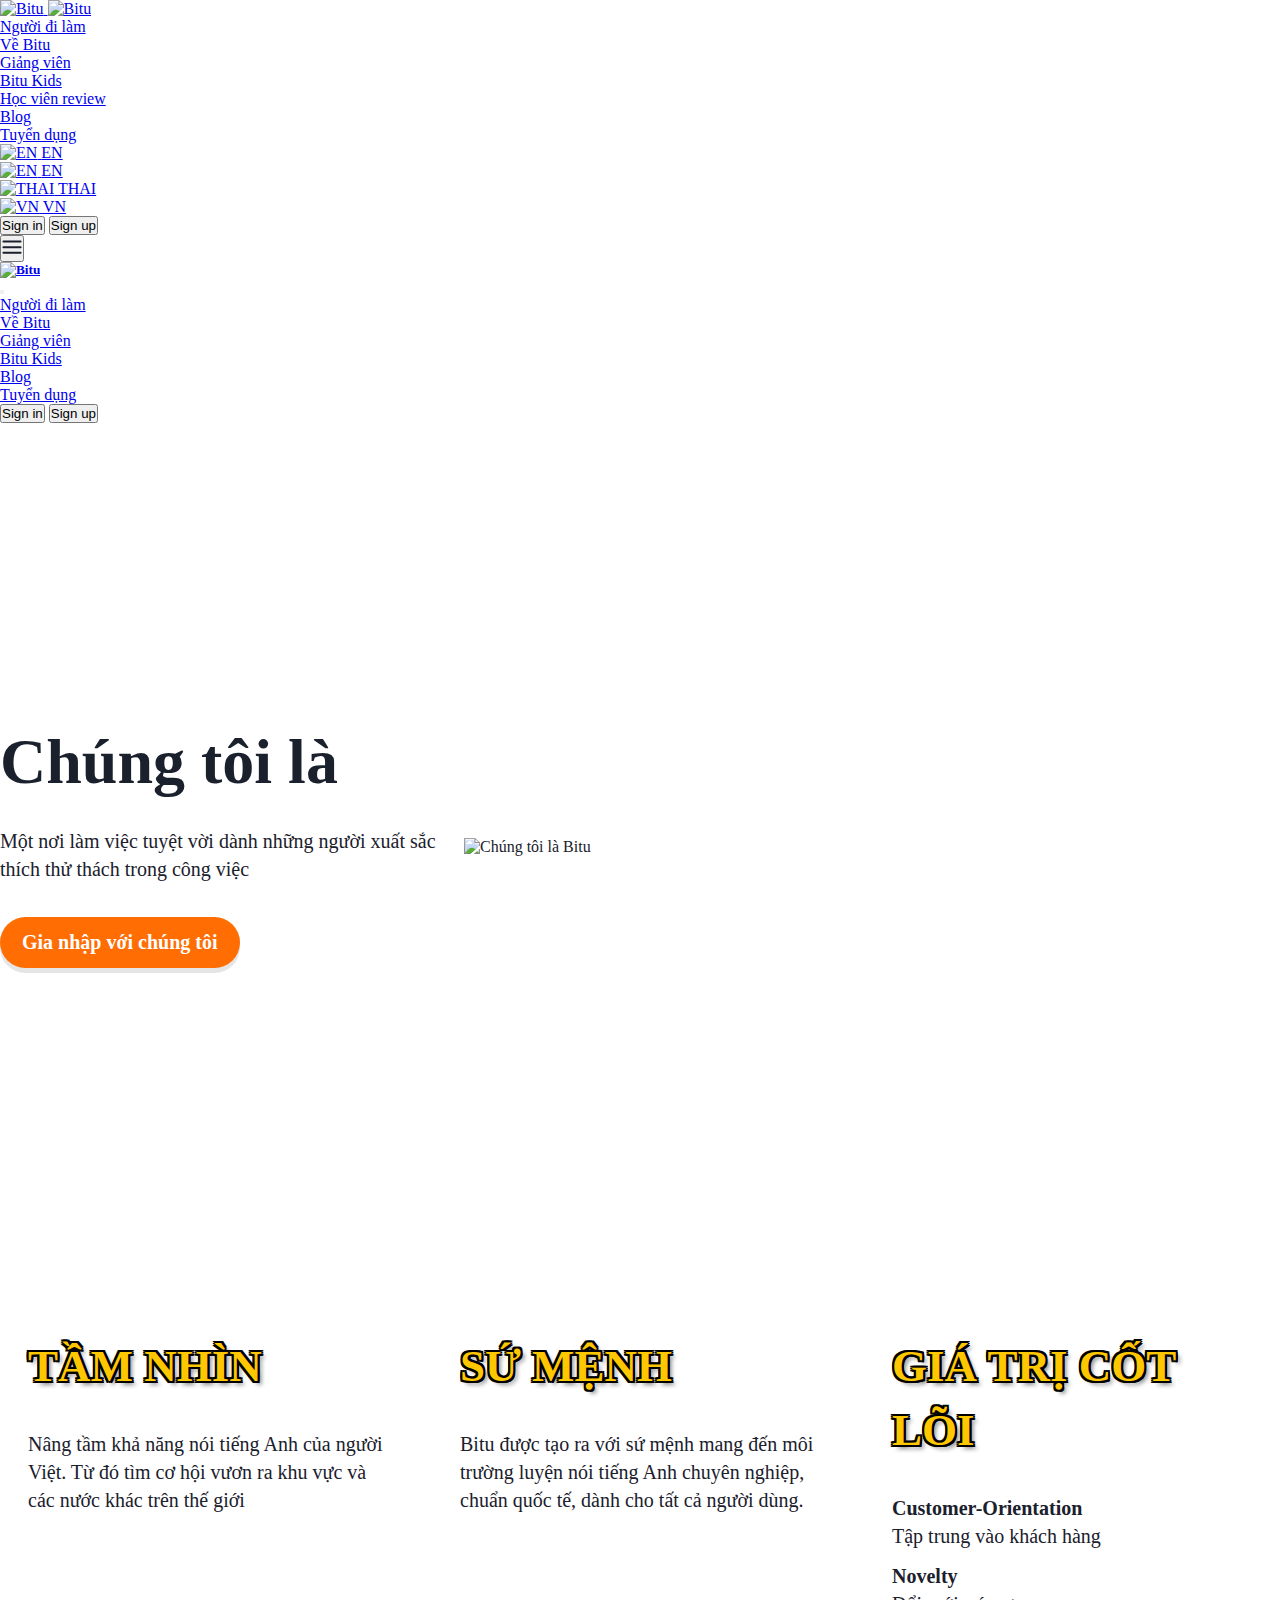
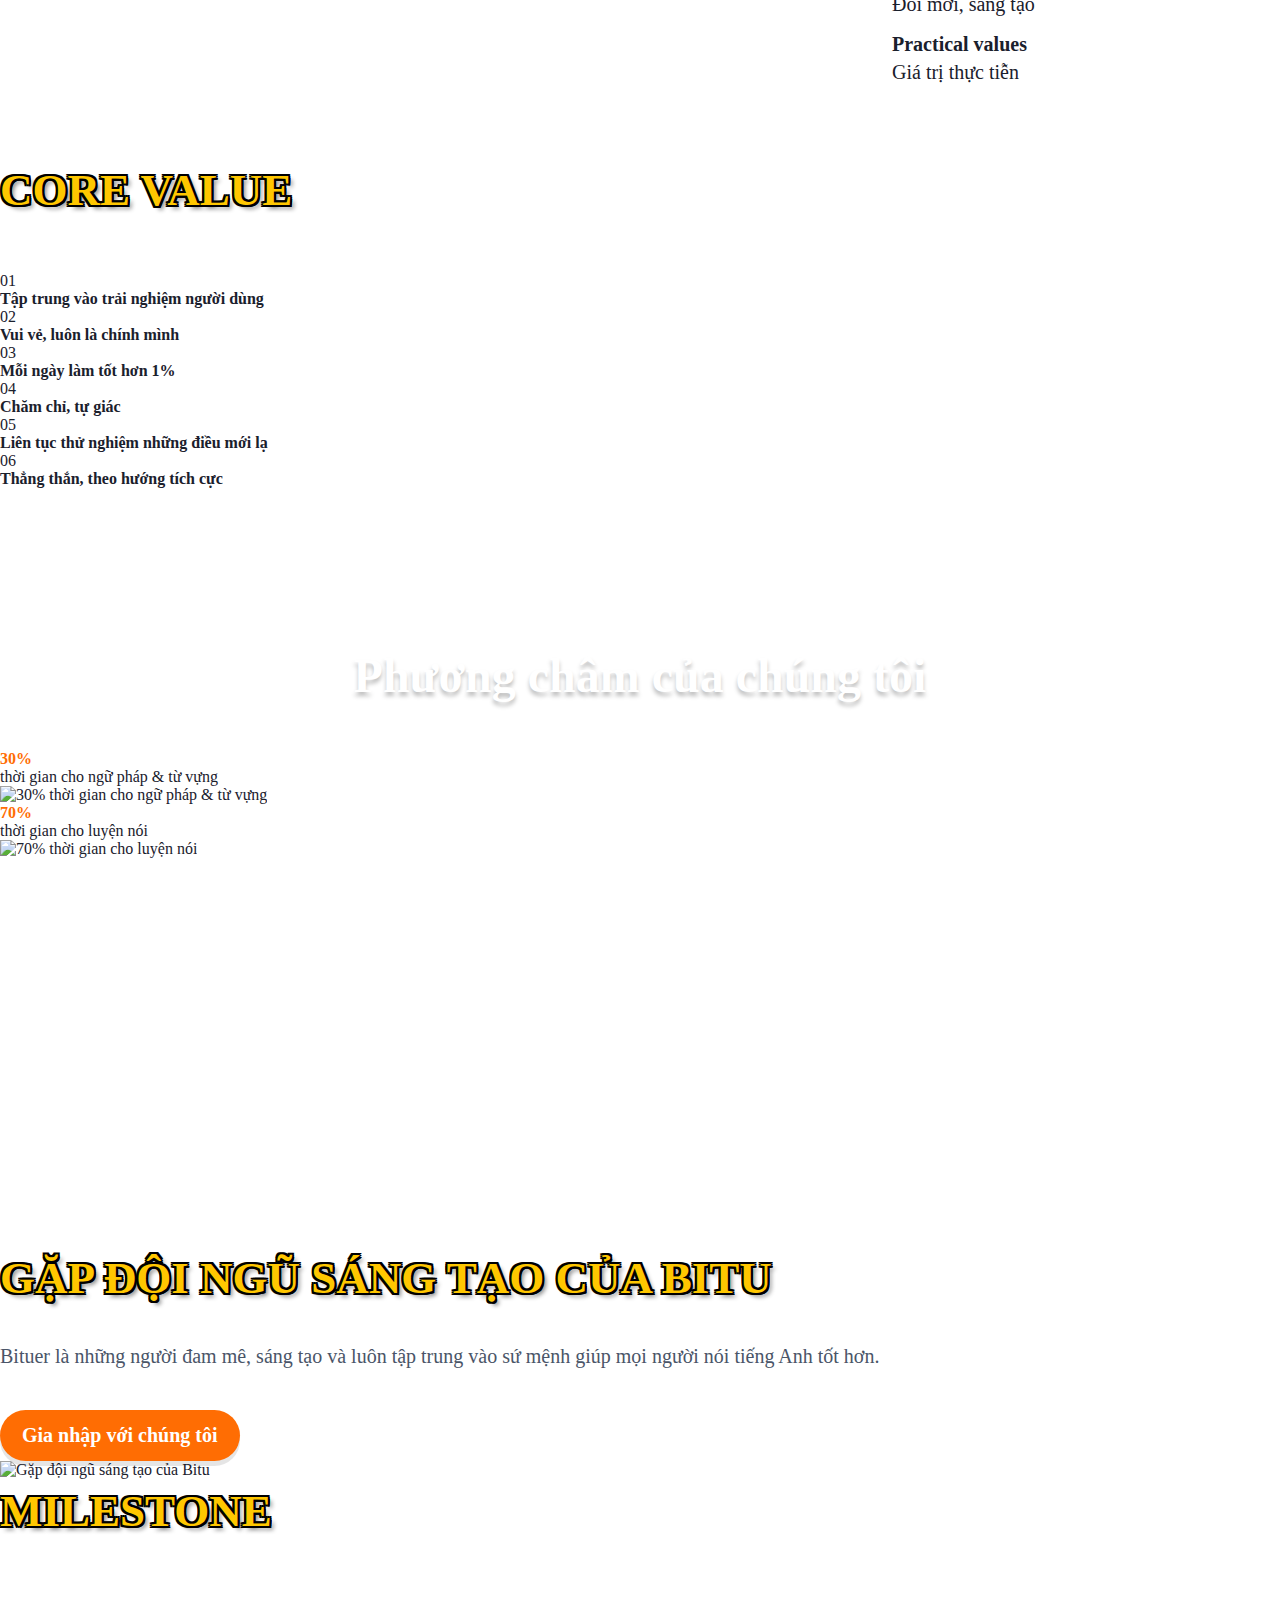
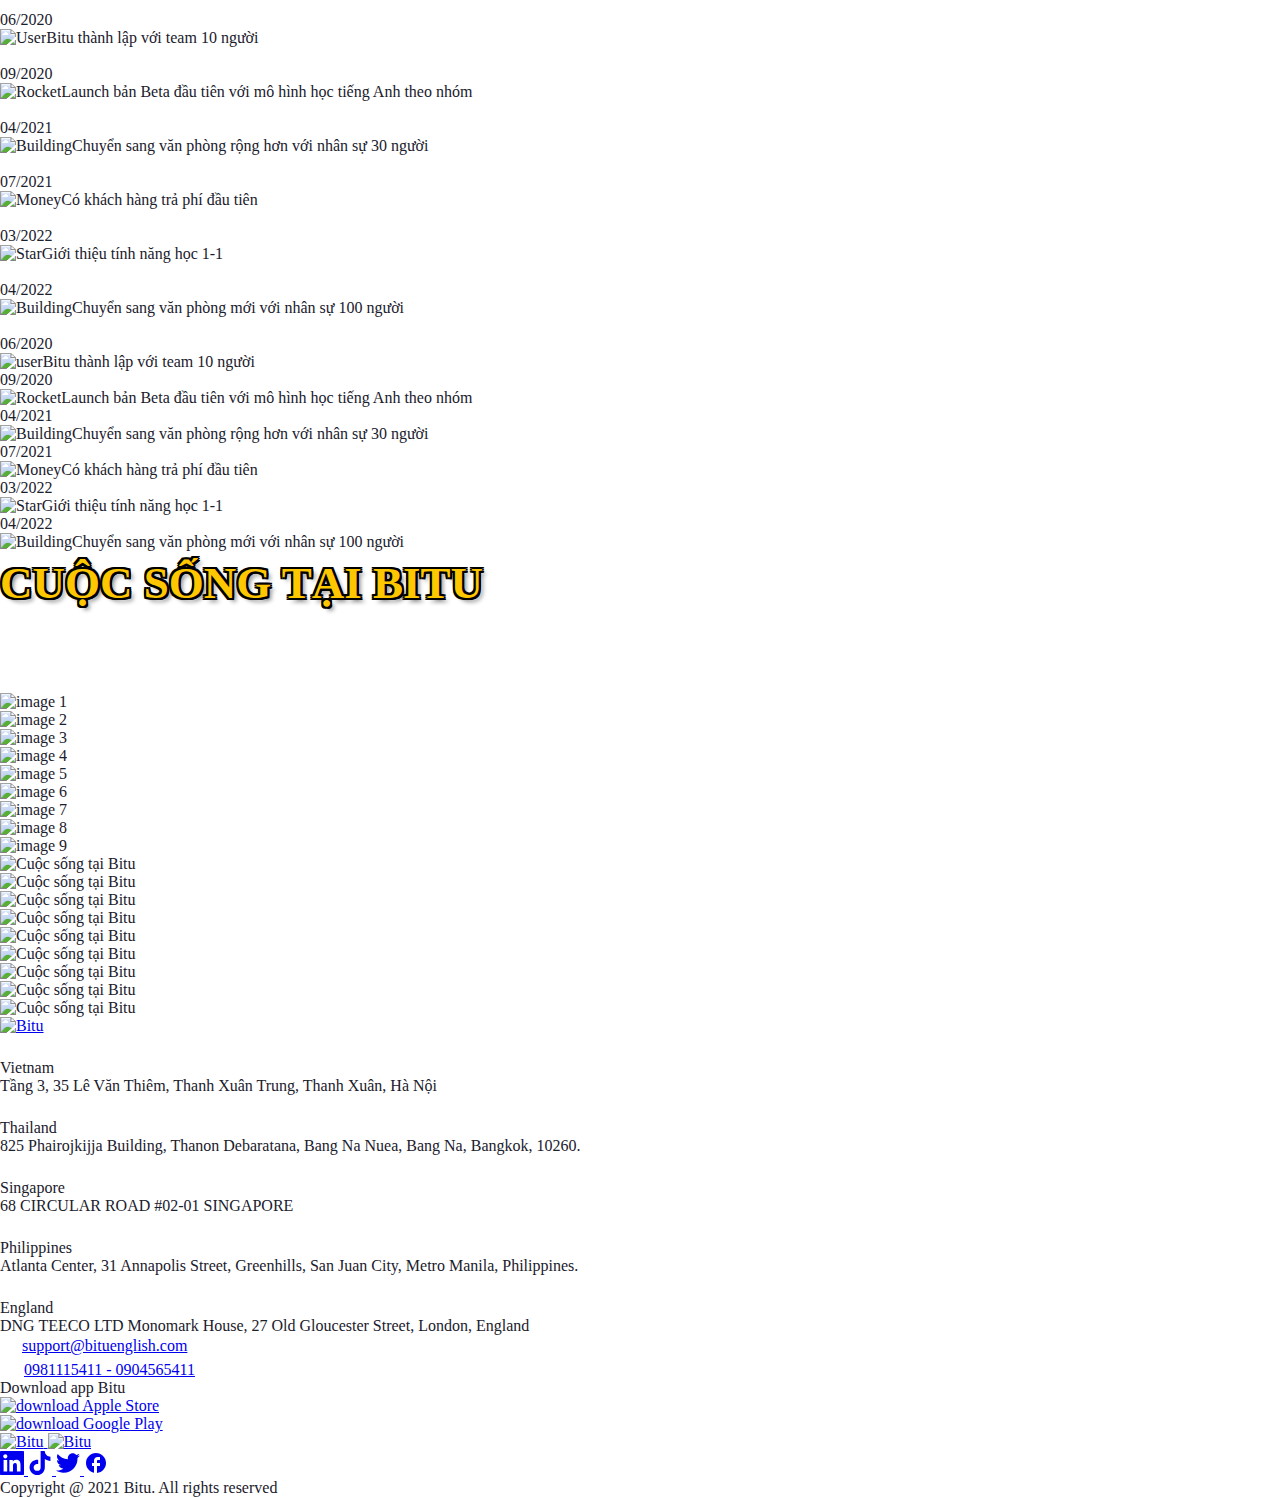
==== about.html @ 5511ee61 "Fix css" ====
<!DOCTYPE html>
<html lang="vi">
  <head>
    <meta charset="UTF-8" />
    <title>Bitu Education</title>
    <meta name="viewport" content="width=device-width, initial-scale=1.0" />
    <meta name="description" content="" />
    <meta name="author" content="" />
    <link
      data-n-head="ssr"
      rel="icon"
      type="image/x-icon"
      href="images/favicon.ico"
    />

    <!-- STYLESHEET -->
    <link rel="stylesheet" type="text/css" href="css/bootstrap.min.css" />
    <link
      rel="stylesheet"
      type="text/css"
      href="css/font-awesome-all.min.css"
    />
    <link rel="stylesheet" type="text/css" href="css/slick.min.css" />
    <link rel="stylesheet" type="text/css" href="css/common-8.css" />
    <link rel="stylesheet" type="text/css" href="css/main.css" />

    <link rel="stylesheet" type="text/css" href="css/header.css" />
    <link rel="stylesheet" type="text/css" href="css/teacher.css" />
    <link rel="stylesheet" type="text/css" href="css/review-2.css" />
    <link rel="stylesheet" type="text/css" href="css/kids-1.css" />
    <link rel="stylesheet" type="text/css" href="css/worker.css" />
    <link rel="stylesheet" type="text/css" href="css/about.css" />
    <link rel="stylesheet" type="text/css" href="css/footer.css" />

    <!-- HTML5 Shim and Respond.js IE8 support of HTML5 elements and media queries-->
    <!-- WARNING: Respond.js doesn't work if you view the page via file://-->
    <!--if lt IE 9
    script(src='https://oss.maxcdn.com/html5shiv/3.7.2/html5shiv.min.js')
    script(src='https://oss.maxcdn.com/respond/1.4.2/respond.min.js')
    -->
  </head>
  <body>
    <header class="main-header">
      <div class="container-fluid">
        <div class="row g-0 justify-content-between align-items-center">
          <div class="col-auto col-logo">
            <a href="index.html" class="logo">
              <img
                src="./images/logo.svg"
                alt="Bitu"
                class="d-none d-lg-block"
              />
              <img
                src="./images/logo_sp.svg"
                alt="Bitu"
                class="d-block d-lg-none"
              />
            </a>
          </div>

          <div class="col-auto col-nav">
            <ul class="main-nav d-none d-lg-block">
              <li><a href="#" class="active">Người đi làm</a></li>
              <li><a href="#">Về Bitu</a></li>
              <li><a href="#">Giảng viên</a></li>
              <li><a href="#">Bitu Kids</a></li>
              <li><a href="#">Học viên review</a></li>
              <li><a href="#">Blog</a></li>
              <li><a href="Tuyển dụng">Tuyển dụng</a></li>
            </ul>

            <div class="box-language">
              <div class="dropdown">
                <a
                  href="#"
                  id="languageDropdown"
                  class="dropdown-toggle"
                  role="button"
                  data-bs-toggle="dropdown"
                  data-bs-offset="0,6"
                  aria-expanded="false"
                >
                  <img src="images/lang_en.svg" alt="EN" />
                  <span>EN</span>
                </a>

                <ul
                  class="dropdown-menu dropdown-menu-end"
                  aria-labelledby="languageDropdown"
                >
                  <li>
                    <a class="dropdown-item" href="#">
                      <img src="images/lang_en.svg" alt="EN" />
                      <span>EN</span>
                    </a>
                  </li>

                  <li>
                    <a class="dropdown-item" href="#">
                      <img src="images/lang_thai.svg" alt="THAI" />
                      <span>THAI</span>
                    </a>
                  </li>

                  <li>
                    <a class="dropdown-item" href="#">
                      <img src="images/lang_vn.svg" alt="VN" />
                      <span>VN</span>
                    </a>
                  </li>
                </ul>
              </div>
            </div>

            <div class="list-authen list-authen-for-pc">
              <button class="btn-authen btn-signin">Sign in</button>
              <button class="btn-authen btn-signup">Sign up</button>
            </div>

            <button
              class="btn border-0 d-block d-lg-none btn-menu"
              type="button"
              data-bs-toggle="offcanvas"
              data-bs-target="#offcanvasMenu"
              aria-controls="offcanvasMenu"
            >
              <svg
                width="20"
                height="20"
                viewBox="0 0 20 20"
                fill="none"
                xmlns="http://www.w3.org/2000/svg"
              >
                <path
                  d="M1.42871 4.42871H18.5716M1.42871 10.143H18.5716M1.42871 15.8573H18.5716"
                  stroke="#1A202C"
                  stroke-width="2"
                  stroke-linecap="round"
                  stroke-linejoin="round"
                />
              </svg>
            </button>
          </div>
        </div>
      </div>
    </header>
    <!-- /END .main-header -->

    <div class="offcanvas offcanvas-end" tabindex="-1" id="offcanvasMenu">
      <div class="offcanvas-header">
        <h5 class="offcanvas-title">
          <a href="index.html" class="logo"
            ><img src="images/logo_sp.svg" alt="Bitu"
          /></a>
        </h5>
        <button
          type="button"
          class="btn-close text-reset"
          data-bs-dismiss="offcanvas"
          aria-label="Close"
        ></button>
      </div>

      <div class="offcanvas-body">
        <ul class="main-nav">
          <li><a href="#" class="active">Người đi làm</a></li>
          <li><a href="#">Về Bitu</a></li>
          <li><a href="#">Giảng viên</a></li>
          <li><a href="#">Bitu Kids</a></li>
          <li><a href="#">Blog</a></li>
          <li><a href="#">Tuyển dụng</a></li>
        </ul>
        <div class="list-authen">
          <button class="btn-authen btn-signin">Sign in</button>
          <button class="btn-authen btn-signup">Sign up</button>
        </div>
      </div>
    </div>
    <!-- /END .offcanvas -->
    <!-- START INTRO BLOCK  -->
    <div class="con-about-intro">
      <div class="container">
        <div class="intro-wrapper">
          <div class="intro-content">
            <h3 class="about-bitu-text">Chúng tôi là</h3>
            <img
              src="./images/about-us/branch-name-image.png"
              class="branch-name-image"
              alt=""
            />
            <p class="intro-description">
              Một nơi làm việc tuyệt vời dành những người xuất sắc thích thử
              thách trong công việc
            </p>
            <button type="button" class="btn-join-to-us">
              Gia nhập với chúng tôi
            </button>
          </div>

          <div class="intro-image">
            <img src="images/about-us/img-intro.png" alt="Chúng tôi là Bitu" />
          </div>
        </div>
      </div>
    </div>
    <!-- END INTRO BLOCK  -->

    <!-- START VISION AND MISSION -->
    <div class="vision-block-wrapper">
      <div class="container">
        <div class="vision-content-wrapper">
          <div class="list-vision-and-mission">
            <div class="vision-and-mission-item">
              <img src="./images/vision-1.png" class="vision-image" alt="" />
              <h3 class="vision-title common-primary-title">Tầm nhìn</h3>
              <p class="vision-description">
                Nâng tầm khả năng nói tiếng Anh của người Việt. Từ đó tìm cơ hội
                vươn ra khu vực và các nước khác trên thế giới
              </p>
            </div>
            <div class="vision-and-mission-item">
              <img src="./images/vision-2.png" class="vision-image" alt="" />
              <h3 class="vision-title common-primary-title">sứ mệnh</h3>
              <p class="vision-description">
                Bitu được tạo ra với sứ mệnh mang đến môi trường luyện nói tiếng
                Anh chuyên nghiệp, chuẩn quốc tế, dành cho tất cả người dùng.
              </p>
            </div>
            <div class="vision-and-mission-item">
              <img src="./images/vision-3.png" class="vision-image" alt="" />
              <h3 class="vision-title common-primary-title">Giá trị cốt lõi</h3>
              <ul class="list-option">
                <li class="option-item">
                  <h4 class="option-title">Customer-Orientation</h4>
                  <p class="option-description">Tập trung vào khách hàng</p>
                </li>
                <li class="option-item">
                  <h4 class="option-title">Novelty</h4>
                  <p class="option-description">Đổi mới, sáng tạo</p>
                </li>
                <li class="option-item">
                  <h4 class="option-title">Practical values</h4>
                  <p class="option-description">Giá trị thực tiễn</p>
                </li>
              </ul>
            </div>
          </div>
        </div>
      </div>
    </div>
    <!-- END VISION AND MISSION -->

    <!-- START  CORE VALUE  -->

    <div class="con-about-core">
      <div class="container">
        <h3 class="common-primary-title core-value-title">Core Value</h3>
        <div class="row">
          <div class="col-md-3 mt-md-4 pt-md-1">
            <div class="d-flex">
              <div class="box-value value-1">
                <p class="num"><span>01</span></p>
                <h4 class="text">Tập trung vào trải nghiệm người dùng</h4>
              </div>
            </div>

            <div class="d-flex justify-content-md-end">
              <div class="box-value value-2">
                <p class="num"><span>02</span></p>
                <h4 class="text">Vui vẻ, luôn là chính mình</h4>
              </div>
            </div>
          </div>
          <div class="col-md-3">
            <div class="d-flex">
              <div class="box-value value-3">
                <p class="num"><span>03</span></p>
                <h4 class="text">Mỗi ngày làm tốt hơn 1%</h4>
              </div>
            </div>
          </div>

          <div class="col-md-3 mt-md-5">
            <div class="d-flex">
              <div class="box-value value-4">
                <p class="num"><span>04</span></p>
                <h4 class="text">Chăm chỉ, tự giác</h4>
              </div>
            </div>

            <div class="d-flex">
              <div class="box-value value-5">
                <p class="num"><span>05</span></p>
                <h4 class="text">Liên tục thử nghiệm những điều mới lạ</h4>
              </div>
            </div>
          </div>

          <div class="col-md-3 mt-md-5 pt-md-3">
            <div class="d-flex">
              <div class="box-value value-6">
                <p class="num"><span>06</span></p>
                <h4 class="text">Thẳng thắn, theo hướng tích cực</h4>
              </div>
            </div>
          </div>
        </div>
      </div>
    </div>
    <!--  START  CORE VALUE  -->

    <div class="con-about-maxim">
      <div class="container">
        <h3 class="con-about-maxim-title">Phương châm của chúng tôi</h3>
        <div class="row box-maxim">
          <div class="col-md-6">
            <div class="col-maxim d-flex justify-content-between">
              <p class="text">
                <strong class="text-primary">30%</strong>
                <br />
                thời gian cho ngữ pháp & từ vựng
              </p>
              <p class="img">
                <img
                  src="images/about-us/img-time-grammar.png"
                  alt="30% thời gian cho ngữ pháp & từ vựng"
                />
              </p>
            </div>
          </div>

          <div class="col-md-6">
            <div class="col-maxim d-flex justify-content-between">
              <p class="text">
                <strong class="text-primary">70%</strong>
                <br />
                thời gian cho luyện nói
              </p>
              <p class="img">
                <img
                  src="images/about-us/img-time-speak.png"
                  alt="70% thời gian cho luyện nói"
                />
              </p>
            </div>
          </div>
        </div>
      </div>
    </div>
    <!-- /END .con-about-maxim -->

    <div class="con-about-creative">
      <div class="container">
        <div class="box-wrapper">
          <div class="row align-items-center">
            <div class="box-text col-md-5">
              <h3 class="common-primary-title con-about-creative-title">
                Gặp đội ngũ sáng tạo của Bitu
              </h3>
              <p class="con-about-creative-description">
                Bituer là những người đam mê, sáng tạo và luôn tập trung vào sứ
                mệnh giúp mọi người nói tiếng Anh tốt hơn.
              </p>
              <button class="btn-join-to-us">Gia nhập với chúng tôi</button>
            </div>

            <div class="box-photo col-md-7 px-md-0">
              <p class="img">
                <img
                  src="images/about-us/img-creative.png"
                  alt="Gặp đội ngũ sáng tạo của Bitu"
                />
              </p>
            </div>
          </div>
        </div>
      </div>
    </div>
    <!-- /END .con-about-creative -->

    <!-- START MILESTONE BLOCK  -->
    <div class="con-about-milestone">
      <div class="container">
        <h3 class="common-primary-title con-about-milestone-title">
          Milestone
        </h3>
        <div class="box-pc d-none d-md-block">
          <ul class="box-lines">
            <li class="box-item item-1">
              <div class="box-milestone c-orange milestone-1">
                <p class="date">06/2020</p>
                <p class="txt">
                  <img src="images/about-us/ic-user.png" alt="User" /><span
                    >Bitu thành lập với team 10 người</span
                  >
                </p>
              </div>
              <p class="circle circle-orange">&nbsp;</p>
            </li>
            <li class="box-item item-2">
              <div class="box-milestone c-blue milestone-2">
                <p class="date">09/2020</p>
                <p class="txt">
                  <img src="images/about-us/ic-rocket.png" alt="Rocket" /><span
                    >Launch bản Beta đầu tiên với mô hình học tiếng Anh theo
                    nhóm</span
                  >
                </p>
              </div>
              <p class="circle circle-blue">&nbsp;</p>
            </li>
            <li class="box-item item-3">
              <div class="box-milestone c-green milestone-3">
                <p class="date">04/2021</p>
                <p class="txt">
                  <img
                    src="images/about-us/ic-building.png"
                    alt="Building"
                  /><span
                    >Chuyển sang văn phòng rộng hơn với nhân sự 30 người</span
                  >
                </p>
              </div>
              <p class="circle circle-green">&nbsp;</p>
            </li>
            <li class="box-item item-4">
              <div class="box-milestone c-orange milestone-4">
                <p class="date">07/2021</p>
                <p class="txt">
                  <img src="images/about-us/ic-money.png" alt="Money" /><span
                    >Có khách hàng trả phí đầu tiên</span
                  >
                </p>
              </div>
              <p class="circle circle-orange">&nbsp;</p>
            </li>
            <li class="box-item item-5">
              <div class="box-milestone c-yellow milestone-5">
                <p class="date">03/2022</p>
                <p class="txt">
                  <img src="images/about-us/ic-star.png" alt="Star" /><span
                    >Giới thiệu tính năng học 1-1</span
                  >
                </p>
              </div>
              <p class="circle circle-yellow">&nbsp;</p>
            </li>
            <li class="box-item item-6">
              <div class="box-milestone c-blue milestone-6">
                <p class="date">04/2022</p>
                <p class="txt">
                  <img
                    src="images/about-us/ic-building.png"
                    alt="Building"
                  /><span>Chuyển sang văn phòng mới với nhân sự 100 người</span>
                </p>
              </div>
              <p class="circle circle-blue">&nbsp;</p>
            </li>
          </ul>
        </div>
        <div class="box-mobile d-block d-md-none">
          <div class="box-slider">
            <div class="slide-item">
              <div class="box-milestone c-orange">
                <p class="date">06/2020</p>
                <p class="txt">
                  <img src="images/about-us/ic-user.png" alt="user" /><span
                    >Bitu thành lập với team 10 người</span
                  >
                </p>
              </div>
            </div>
            <div class="slide-item">
              <div class="box-milestone c-blue">
                <p class="date">09/2020</p>
                <p class="txt">
                  <img src="images/about-us/ic-rocket.png" alt="Rocket" /><span
                    >Launch bản Beta đầu tiên với mô hình học tiếng Anh theo
                    nhóm</span
                  >
                </p>
              </div>
            </div>
            <div class="slide-item">
              <div class="box-milestone c-green">
                <p class="date">04/2021</p>
                <p class="txt">
                  <img
                    src="images/about-us/ic-building.png"
                    alt="Building"
                  /><span
                    >Chuyển sang văn phòng rộng hơn với nhân sự 30 người</span
                  >
                </p>
              </div>
            </div>
            <div class="slide-item">
              <div class="box-milestone c-orange">
                <p class="date">07/2021</p>
                <p class="txt">
                  <img src="images/about-us/ic-money.png" alt="Money" /><span
                    >Có khách hàng trả phí đầu tiên</span
                  >
                </p>
              </div>
            </div>
            <div class="slide-item">
              <div class="box-milestone c-yellow">
                <p class="date">03/2022</p>
                <p class="txt">
                  <img src="images/about-us/ic-star.png" alt="Star" /><span
                    >Giới thiệu tính năng học 1-1</span
                  >
                </p>
              </div>
            </div>
            <div class="slide-item">
              <div class="box-milestone c-blue">
                <p class="date">04/2022</p>
                <p class="txt">
                  <img
                    src="images/about-us/ic-building.png"
                    alt="Building"
                  /><span>Chuyển sang văn phòng mới với nhân sự 100 người</span>
                </p>
              </div>
            </div>
          </div>
        </div>
      </div>
    </div>
    <!-- END MILESTONE BLOCK  -->

    <!-- START LIFE OF Bitu -->

    <div class="con-about-life">
      <div class="container">
        <h3 class="common-primary-title con-about-life-title">
          Cuộc sống tại Bitu
        </h3>
        <div class="box-pc d-none d-md-block">
          <div class="row">
            <div class="col col-1">
              <div class="row align-items-end">
                <div class="col-md-6">
                  <img src="images/about-us/img-life-1.png" alt="image 1" />
                </div>
                <div class="col-md-6">
                  <img src="images/about-us/img-life-2.png" alt="image 2" />
                </div>
              </div>
              <div class="row mt-12 align-items-start">
                <div class="col-md-6">
                  <img src="images/about-us/img-life-3.png" alt="image 3" />
                </div>
                <div class="col-md-6">
                  <img src="images/about-us/img-life-4.png" alt="image 4" />
                </div>
              </div>
            </div>
            <div class="col col-2 mt-23">
              <div class="row">
                <div class="col-md-12">
                  <img src="images/about-us/img-life-5.png" alt="image 5" />
                </div>
              </div>
              <div class="row mt-12 align-items-start">
                <div class="col-md-4">
                  <img src="images/about-us/img-life-6.png" alt="image 6" />
                </div>
                <div class="col-md-8">
                  <img src="images/about-us/img-life-7.png" alt="image 7" />
                </div>
              </div>
            </div>
            <div class="col col-3">
              <div class="row">
                <div class="col-md-12">
                  <img src="images/about-us/img-life-8.png" alt="image 8" />
                </div>
              </div>
              <div class="row mt-12">
                <div class="col-md-12">
                  <img src="images/about-us/img-life-9.png" alt="image 9" />
                </div>
              </div>
            </div>
          </div>
        </div>
        <div class="box-mobile d-block d-md-none">
          <div class="box-slider">
            <div class="slide-item">
              <img
                src="images/about-us/img-life-1.png"
                alt="Cuộc sống tại Bitu"
              />
            </div>
            <div class="slide-item">
              <img
                src="images/about-us/img-life-2.png"
                alt="Cuộc sống tại Bitu"
              />
            </div>
            <div class="slide-item">
              <img
                src="images/about-us/img-life-3.png"
                alt="Cuộc sống tại Bitu"
              />
            </div>
            <div class="slide-item">
              <img
                src="images/about-us/img-life-4.png"
                alt="Cuộc sống tại Bitu"
              />
            </div>
            <div class="slide-item">
              <img
                src="images/about-us/img-life-5.png"
                alt="Cuộc sống tại Bitu"
              />
            </div>
            <div class="slide-item">
              <img
                src="images/about-us/img-life-6.png"
                alt="Cuộc sống tại Bitu"
              />
            </div>
            <div class="slide-item">
              <img
                src="images/about-us/img-life-7.png"
                alt="Cuộc sống tại Bitu"
              />
            </div>
            <div class="slide-item">
              <img
                src="images/about-us/img-life-8.png"
                alt="Cuộc sống tại Bitu"
              />
            </div>
            <div class="slide-item">
              <img
                src="images/about-us/img-life-9.png"
                alt="Cuộc sống tại Bitu"
              />
            </div>
          </div>
        </div>
      </div>
    </div>
    <!-- END LIFE OF Bitu -->
    <footer class="main-footer">
      <div class="container">
        <div class="footer-main">
          <div class="footer-logo-sp d-block d-md-none">
            <a href="#" class="footer-logo over">
              <img src="images/logo_sp_white.png" alt="Bitu" />
            </a>
          </div>
          <div class="footer-contact">
            <div class="list-country-footer">
              <div class="country-item">
                <div class="icon">
                  <svg
                    width="20"
                    height="20"
                    viewBox="0 0 20 20"
                    fill="none"
                    xmlns="http://www.w3.org/2000/svg"
                  >
                    <path
                      d="M10.0013 1.66602C6.7763 1.66602 4.16797 4.27435 4.16797 7.49935C4.16797 11.8743 10.0013 18.3327 10.0013 18.3327C10.0013 18.3327 15.8346 11.8743 15.8346 7.49935C15.8346 4.27435 13.2263 1.66602 10.0013 1.66602ZM10.0013 9.58268C9.44877 9.58268 8.91886 9.36319 8.52816 8.97249C8.13746 8.58179 7.91797 8.05188 7.91797 7.49935C7.91797 6.94682 8.13746 6.41691 8.52816 6.02621C8.91886 5.63551 9.44877 5.41602 10.0013 5.41602C10.5538 5.41602 11.0837 5.63551 11.4744 6.02621C11.8651 6.41691 12.0846 6.94682 12.0846 7.49935C12.0846 8.05188 11.8651 8.58179 11.4744 8.97249C11.0837 9.36319 10.5538 9.58268 10.0013 9.58268Z"
                      fill="white"
                    />
                  </svg>
                </div>
                <div class="country-info">
                  <span class="country-name">Vietnam</span>
                  <p class="address">
                    Tầng 3, 35 Lê Văn Thiêm, Thanh Xuân Trung, Thanh Xuân, Hà
                    Nội
                  </p>
                </div>
              </div>
              <div class="country-item">
                <div class="icon">
                  <svg
                    width="20"
                    height="20"
                    viewBox="0 0 20 20"
                    fill="none"
                    xmlns="http://www.w3.org/2000/svg"
                  >
                    <path
                      d="M10.0013 1.66602C6.7763 1.66602 4.16797 4.27435 4.16797 7.49935C4.16797 11.8743 10.0013 18.3327 10.0013 18.3327C10.0013 18.3327 15.8346 11.8743 15.8346 7.49935C15.8346 4.27435 13.2263 1.66602 10.0013 1.66602ZM10.0013 9.58268C9.44877 9.58268 8.91886 9.36319 8.52816 8.97249C8.13746 8.58179 7.91797 8.05188 7.91797 7.49935C7.91797 6.94682 8.13746 6.41691 8.52816 6.02621C8.91886 5.63551 9.44877 5.41602 10.0013 5.41602C10.5538 5.41602 11.0837 5.63551 11.4744 6.02621C11.8651 6.41691 12.0846 6.94682 12.0846 7.49935C12.0846 8.05188 11.8651 8.58179 11.4744 8.97249C11.0837 9.36319 10.5538 9.58268 10.0013 9.58268Z"
                      fill="white"
                    />
                  </svg>
                </div>
                <div class="country-info">
                  <span class="country-name">Thailand</span>
                  <p class="address">
                    825 Phairojkijja Building, Thanon Debaratana, Bang Na Nuea,
                    Bang Na, Bangkok, 10260.
                  </p>
                </div>
              </div>

              <div class="country-item">
                <div class="icon">
                  <svg
                    width="20"
                    height="20"
                    viewBox="0 0 20 20"
                    fill="none"
                    xmlns="http://www.w3.org/2000/svg"
                  >
                    <path
                      d="M10.0013 1.66602C6.7763 1.66602 4.16797 4.27435 4.16797 7.49935C4.16797 11.8743 10.0013 18.3327 10.0013 18.3327C10.0013 18.3327 15.8346 11.8743 15.8346 7.49935C15.8346 4.27435 13.2263 1.66602 10.0013 1.66602ZM10.0013 9.58268C9.44877 9.58268 8.91886 9.36319 8.52816 8.97249C8.13746 8.58179 7.91797 8.05188 7.91797 7.49935C7.91797 6.94682 8.13746 6.41691 8.52816 6.02621C8.91886 5.63551 9.44877 5.41602 10.0013 5.41602C10.5538 5.41602 11.0837 5.63551 11.4744 6.02621C11.8651 6.41691 12.0846 6.94682 12.0846 7.49935C12.0846 8.05188 11.8651 8.58179 11.4744 8.97249C11.0837 9.36319 10.5538 9.58268 10.0013 9.58268Z"
                      fill="white"
                    />
                  </svg>
                </div>
                <div class="country-info">
                  <span class="country-name">Singapore</span>
                  <p class="address">68 CIRCULAR ROAD #02-01 SINGAPORE</p>
                </div>
              </div>

              <div class="country-item">
                <div class="icon">
                  <svg
                    width="20"
                    height="20"
                    viewBox="0 0 20 20"
                    fill="none"
                    xmlns="http://www.w3.org/2000/svg"
                  >
                    <path
                      d="M10.0013 1.66602C6.7763 1.66602 4.16797 4.27435 4.16797 7.49935C4.16797 11.8743 10.0013 18.3327 10.0013 18.3327C10.0013 18.3327 15.8346 11.8743 15.8346 7.49935C15.8346 4.27435 13.2263 1.66602 10.0013 1.66602ZM10.0013 9.58268C9.44877 9.58268 8.91886 9.36319 8.52816 8.97249C8.13746 8.58179 7.91797 8.05188 7.91797 7.49935C7.91797 6.94682 8.13746 6.41691 8.52816 6.02621C8.91886 5.63551 9.44877 5.41602 10.0013 5.41602C10.5538 5.41602 11.0837 5.63551 11.4744 6.02621C11.8651 6.41691 12.0846 6.94682 12.0846 7.49935C12.0846 8.05188 11.8651 8.58179 11.4744 8.97249C11.0837 9.36319 10.5538 9.58268 10.0013 9.58268Z"
                      fill="white"
                    />
                  </svg>
                </div>
                <div class="country-info">
                  <span class="country-name">Philippines</span>
                  <p class="address">
                    Atlanta Center, 31 Annapolis Street, Greenhills, San Juan
                    City, Metro Manila, Philippines.
                  </p>
                </div>
              </div>

              <div class="country-item">
                <div class="icon">
                  <svg
                    width="20"
                    height="20"
                    viewBox="0 0 20 20"
                    fill="none"
                    xmlns="http://www.w3.org/2000/svg"
                  >
                    <path
                      d="M10.0013 1.66602C6.7763 1.66602 4.16797 4.27435 4.16797 7.49935C4.16797 11.8743 10.0013 18.3327 10.0013 18.3327C10.0013 18.3327 15.8346 11.8743 15.8346 7.49935C15.8346 4.27435 13.2263 1.66602 10.0013 1.66602ZM10.0013 9.58268C9.44877 9.58268 8.91886 9.36319 8.52816 8.97249C8.13746 8.58179 7.91797 8.05188 7.91797 7.49935C7.91797 6.94682 8.13746 6.41691 8.52816 6.02621C8.91886 5.63551 9.44877 5.41602 10.0013 5.41602C10.5538 5.41602 11.0837 5.63551 11.4744 6.02621C11.8651 6.41691 12.0846 6.94682 12.0846 7.49935C12.0846 8.05188 11.8651 8.58179 11.4744 8.97249C11.0837 9.36319 10.5538 9.58268 10.0013 9.58268Z"
                      fill="white"
                    />
                  </svg>
                </div>
                <div class="country-info">
                  <span class="country-name">England</span>
                  <p class="address">
                    DNG TEECO LTD Monomark House, 27 Old Gloucester Street,
                    London, England
                  </p>
                </div>
              </div>
            </div>
          </div>

          <div class="footer-email">
            <p class="item-icon-text">
              <svg
                width="18"
                height="16"
                viewBox="0 0 18 16"
                fill="none"
                xmlns="http://www.w3.org/2000/svg"
              >
                <path
                  fill-rule="evenodd"
                  clip-rule="evenodd"
                  d="M13.1162 0.5C14.2337 0.5 15.3087 0.941667 16.0995 1.73417C16.8912 2.525 17.3337 3.59167 17.3337 4.70833V11.2917C17.3337 13.6167 15.442 15.5 13.1162 15.5H4.88366C2.55783 15.5 0.666992 13.6167 0.666992 11.2917V4.70833C0.666992 2.38333 2.54949 0.5 4.88366 0.5H13.1162ZM14.442 5.94999L14.5087 5.88332C14.7078 5.64165 14.7078 5.29165 14.4995 5.04999C14.3837 4.92582 14.2245 4.84999 14.0587 4.83332C13.8837 4.82415 13.717 4.88332 13.5912 4.99999L9.83367 7.99999C9.35034 8.40082 8.65784 8.40082 8.167 7.99999L4.417 4.99999C4.15784 4.80832 3.7995 4.83332 3.58367 5.05832C3.35867 5.28332 3.33367 5.64165 3.5245 5.89165L3.63367 5.99999L7.42534 8.95832C7.892 9.32499 8.45784 9.52499 9.05034 9.52499C9.64117 9.52499 10.217 9.32499 10.6828 8.95832L14.442 5.94999Z"
                  fill="white"
                />
              </svg>

              <span class="text">
                <a href="mailTo:support@giaotieptienganh.com.vn"
                  >support@bituenglish.com</a
                >
              </span>
            </p>
            <p class="item-icon-text">
              <svg
                width="20"
                height="20"
                viewBox="0 0 20 20"
                fill="none"
                xmlns="http://www.w3.org/2000/svg"
              >
                <g clip-path="url(#clip0_701_2064)">
                  <path
                    d="M7.5013 2.5C7.6507 2.49996 7.79737 2.54008 7.92594 2.61617C8.05452 2.69226 8.16027 2.80152 8.23214 2.9325L8.27464 3.02417L9.9413 7.19083C10.0084 7.35847 10.0193 7.54337 9.97225 7.71771C9.9252 7.89205 9.82281 8.04639 9.68047 8.1575L9.59714 8.21417L8.20214 9.05083L8.25464 9.13667C8.9186 10.1908 9.81048 11.0827 10.8646 11.7467L10.9496 11.7983L11.7871 10.405C11.8799 10.2501 12.0206 10.1295 12.1879 10.0614C12.3551 9.99332 12.54 9.98142 12.7146 10.0275L12.8105 10.06L16.9771 11.7267C17.1159 11.782 17.2372 11.8736 17.3284 11.992C17.4196 12.1103 17.4773 12.2509 17.4955 12.3992L17.5013 12.5V15.8333C17.5013 17.2142 16.3821 18.3333 14.9513 18.3317C7.80214 17.8975 2.10297 12.1983 1.66797 5C1.66793 4.36232 1.91157 3.74874 2.34904 3.28478C2.7865 2.82083 3.38472 2.54158 4.0213 2.50417L4.16797 2.5H7.5013Z"
                    fill="white"
                  />
                </g>
                <defs>
                  <clipPath id="clip0_701_2064">
                    <rect width="20" height="20" fill="white" />
                  </clipPath>
                </defs>
              </svg>

              <span class="text">
                <a href="#">0981115411 - 0904565411</a>
              </span>
            </p>
          </div>

          <div class="footer-download-wrapper">
            <div class="footer-download">
              <p class="text-center">Download app Bitu</p>
              <ul class="row g-0 align-items-center">
                <li class="col-6">
                  <a
                    class="over"
                    href="https://apps.apple.com/by/app/bitu-luy%E1%BB%87n-n%C3%B3i-ti%E1%BA%BFng-anh/id1551918315"
                    ><img
                      src="images/img_download_ios.png"
                      alt="download Apple Store"
                      class="w-100"
                  /></a>
                </li>
                <li class="col-6">
                  <a
                    class="over"
                    href="https://play.google.com/store/apps/details?id=com.bitu.user&amp;utm_source=bituweb&amp;utm_medium=landingpage&amp;utm_campaign=official"
                    ><img
                      src="images/img_download_android.png"
                      alt="download Google Play"
                      class="w-100"
                  /></a>
                </li>
              </ul>
            </div>
          </div>

          <div class="footer-copyright">
            <div class="row align-items-center">
              <div class="col-md-6 d-none d-md-block">
                <a href="#" class="footer-logo over">
                  <img
                    src="images/logo_white.svg"
                    alt="Bitu"
                    class="d-none d-md-inline-block"
                  />
                  <img
                    src="images/logo_sp_white.png"
                    alt="Bitu"
                    class="d-inline-block d-md-none"
                  />
                </a>
              </div>

              <div class="col-md-6 col-social">
                <div class="footer-social">
                  <a href="#" target="_blank">
                    <svg
                      width="24"
                      height="24"
                      viewBox="0 0 24 24"
                      xmlns="http://www.w3.org/2000/svg"
                    >
                      <path
                        d="M23 0H1C0.4 0 0 0.4 0 1V23C0 23.6 0.4 24 1 24H23C23.6 24 24 23.6 24 23V1C24 0.4 23.6 0 23 0ZM7.1 20.5H3.6V9H7.2V20.5H7.1ZM5.3 7.4C4.2 7.4 3.2 6.5 3.2 5.3C3.2 4.2 4.1 3.2 5.3 3.2C6.4 3.2 7.4 4.1 7.4 5.3C7.4 6.5 6.5 7.4 5.3 7.4ZM20.5 20.5H16.9V14.9C16.9 13.6 16.9 11.9 15.1 11.9C13.2 11.9 13 13.3 13 14.8V20.5H9.4V9H12.8V10.6C13.3 9.7 14.4 8.8 16.2 8.8C19.8 8.8 20.5 11.2 20.5 14.3V20.5Z"
                        fill="currentColor"
                      />
                    </svg>
                  </a>
                  <a href="#" target="_blank">
                    <svg
                      width="24"
                      height="24"
                      viewBox="0 0 24 24"
                      xmlns="http://www.w3.org/2000/svg"
                    >
                      <path
                        fill="currentColor"
                        d="M10.1891 8.937V13.059C9.66997 12.9221 9.12673 12.9034 8.59942 13.0044C8.07211 13.1054 7.57419 13.3234 7.14234 13.6424C6.7105 13.9613 6.35575 14.3732 6.10423 14.8475C5.85272 15.3218 5.71086 15.8466 5.6891 16.383C5.65937 16.8449 5.72887 17.3078 5.89293 17.7405C6.057 18.1733 6.31182 18.5659 6.64027 18.892C6.96872 19.2181 7.36318 19.4701 7.79713 19.631C8.23108 19.7919 8.69446 19.8581 9.1561 19.825C9.62242 19.8608 10.0909 19.7949 10.5293 19.6319C10.9677 19.4689 11.3654 19.2126 11.6951 18.8809C12.0247 18.5491 12.2784 18.1498 12.4387 17.7104C12.5989 17.271 12.6618 16.8021 12.6231 16.336V0H16.7001C17.3931 4.315 19.5511 5.316 22.4401 5.778V9.913C20.438 9.74881 18.5067 9.09645 16.8151 8.013V16.18C16.8151 19.88 14.6251 24 9.1881 24C8.16806 23.9955 7.15918 23.7875 6.22058 23.3881C5.28199 22.9886 4.43258 22.4059 3.72213 21.6739C3.01168 20.942 2.4545 20.0755 2.08325 19.1254C1.712 18.1754 1.53414 17.1607 1.5601 16.141C1.59241 15.0794 1.84936 14.0366 2.31401 13.0815C2.77866 12.1265 3.44047 11.2807 4.2558 10.6C5.07114 9.9193 6.02148 9.41915 7.0442 9.1325C8.06691 8.84586 9.13876 8.77923 10.1891 8.937Z"
                        fill="white"
                      />
                    </svg>
                  </a>
                  <a href="#" target="_blank">
                    <svg
                      width="24"
                      height="24"
                      viewBox="0 0 24 24"
                      xmlns="http://www.w3.org/2000/svg"
                    >
                      <path
                        d="M24 4.60078C23.1 5.00078 22.2 5.30078 21.2 5.40078C22.2 4.80078 23 3.80078 23.4 2.70078C22.4 3.30078 21.4 3.70078 20.3 3.90078C19.4 2.90078 18.1 2.30078 16.7 2.30078C14 2.30078 11.8 4.50078 11.8 7.20078C11.8 7.60078 11.8 8.00078 11.9 8.30078C7.7 8.10078 4.1 6.10078 1.7 3.10078C1.2 3.90078 1 4.70078 1 5.60078C1 7.30078 1.9 8.80078 3.2 9.70078C2.4 9.70078 1.6 9.50078 1 9.10078C1 9.10078 1 9.10078 1 9.20078C1 11.6008 2.7 13.6008 4.9 14.0008C4.5 14.1008 4.1 14.2008 3.6 14.2008C3.3 14.2008 3 14.2008 2.7 14.1008C3.3 16.1008 5.1 17.5008 7.3 17.5008C5.6 18.8008 3.5 19.6008 1.2 19.6008C0.8 19.6008 0.4 19.6008 0 19.5008C2.2 20.9008 4.8 21.7008 7.5 21.7008C16.6 21.7008 21.5 14.2008 21.5 7.70078C21.5 7.50078 21.5 7.30078 21.5 7.10078C22.5 6.40078 23.3 5.50078 24 4.60078Z"
                        fill="currentColor"
                      />
                    </svg>
                  </a>
                  <a
                    href="https://www.facebook.com/BituEnglish"
                    target="_blank"
                  >
                    <svg
                      width="24"
                      height="24"
                      viewBox="0 0 24 24"
                      xmlns="http://www.w3.org/2000/svg"
                    >
                      <path
                        d="M22 12C22 6.48 17.52 2 12 2C6.48 2 2 6.48 2 12C2 16.84 5.44 20.87 10 21.8V15H8V12H10V9.5C10 7.57 11.57 6 13.5 6H16V9H14C13.45 9 13 9.45 13 10V12H16V15H13V21.95C18.05 21.45 22 17.19 22 12Z"
                        fill="currentColor"
                      />
                    </svg>
                  </a>
                </div>

                <div class="txt-copyright m-0">
                  <p>Copyright @ 2021 Bitu. All rights reserved</p>
                </div>
              </div>
            </div>
          </div>
        </div>
      </div>
    </footer>
    <!-- /.main-footer -->

    <!-- JAVASCRIPT-->
    <script src="js/jquery-3.3.1.min.js"></script>
    <script src="js/jquery-ui.min.js"></script>
    <script src="js/popper.min.js"></script>
    <script src="js/bootstrap.min.js"></script>
    <script src="js/slick.min.js"></script>
    <script src="js/jquery.magnific-popup.min.js"></script>
    <script src="js/main.js"></script>
    <script>
      /* -----------------------------------------------------------
      Milestone slider
      ----------------------------------------------------------- */
      $(function () {
        let milestoneSlider = $(".con-about-milestone .box-mobile .box-slider");
        milestoneSlider.slick({
          speed: 600,
          autoplaySpeed: 6000,
          autoplay: true,
          infinite: true,
          swipe: true,
          fade: false,
          dots: false,
          arrows: false,
          slidesToShow: 2,
          slidesToScroll: 1,
        });

        let maxH = 0;

        const setHeight = () => {
          let item = milestoneSlider.find(".slide-item");
          for (let i = 0; i < item.length; i++) {
            let h = item[i].clientHeight;
            if (h > maxH) maxH = h;
          }
          if (maxH > 100) {
            item.css("height", maxH);
          }
          // console.log(maxH)
        };
        setHeight();

        window.resize(() => {
          setHeight();
        });
      });

      /* -----------------------------------------------------------
  Life slider
  ----------------------------------------------------------- */
      $(function () {
        $(".con-about-life .box-mobile .box-slider").slick({
          speed: 600,
          autoplaySpeed: 6000,
          autoplay: true,
          infinite: true,
          swipe: true,
          fade: false,
          dots: false,
          arrows: false,
          slidesToShow: 1,
          slidesToScroll: 1,
        });
      });
    </script>
  </body>
</html>
---- css/main.css ----
/* -----------------------------------------------------------
	font-face Circular Std
----------------------------------------------------------- */
@font-face {
  font-family: "Circular Std";
  src: url("../fonts/CircularStd-Book.otf");
  font-weight: normal;
  font-style: normal;
  font-display: swap;
}
@font-face {
  font-family: "Circular Std";
  src: url("../fonts/CircularStd-Medium.otf");
  font-weight: 500;
  font-style: normal;
  font-display: swap;
}
@font-face {
  font-family: "Circular Std";
  src: url("../fonts/CircularStd-Bold.otf");
  font-weight: bold;
  font-style: normal;
  font-display: swap;
}
/* -----------------------------------------------------------
	font-face SF Pro Rounded
----------------------------------------------------------- */
@font-face {
  font-family: "SF Pro Rounded Regular";
  src: url("../fonts/SF-Pro-Rounded-Regular.otf");
  font-style: normal;
  font-display: swap;
  font-weight: 400;
}
@font-face {
  font-family: "SF Pro Rounded Medium";
  src: url("../fonts/SF-Pro-Rounded-Medium.otf");
  font-style: normal;
  font-display: swap;
  font-weight: 500;
}
@font-face {
  font-family: "SF Pro Rounded Black";
  src: url("../fonts/SF-Pro-Rounded-Bold.otf");
  font-style: normal;
  font-display: swap;
  font-weight: 700;
}
@font-face {
  font-family: "SF Pro Rounded Black";
  src: url("../fonts/SF-Pro-Rounded-Black.otf");
  font-style: normal;
  font-display: swap;
  font-weight: bold;
}
@font-face {
  font-family: SVN-Bango;
  src: url("../fonts/SVN-Bango.otf");
  font-style: normal;
  font-display: swap;
  font-weight: bold;
}
/* -----------------------------------------------------------
	font-face 
----------------------------------------------------------- */
@font-face {
  font-family: "BeVietnamPro-Black";
  src: url("../fonts/BeVietnamPro-Black.ttf");
  font-style: normal;
  font-display: swap;
  font-weight: bold;
}
@font-face {
  font-family: "BeVietnamPro-Bold";
  src: url("../fonts/BeVietnamPro-Bold.ttf");
  font-style: normal;
  font-display: swap;
  font-weight: 500;
}
@font-face {
  font-family: "BeVietnamPro-Medium";
  src: url("../fonts/BeVietnamPro-Medium.ttf");
  font-style: normal;
  font-display: swap;
  font-weight: 500;
}
@font-face {
  font-family: "BeVietnamPro-Regular";
  src: url("../fonts/BeVietnamPro-Regular.ttf");
  font-style: normal;
  font-display: swap;
  font-weight: 500;
}
@font-face {
  font-family: "SF Pro Rounded Black";
  src: url("../fonts/SF-Pro-Rounded-Bold.otf");
  font-style: normal;
  font-display: swap;
  font-weight: 700;
}
@font-face {
  font-family: "SF Pro Rounded Black";
  src: url("../fonts/SF-Pro-Rounded-Black.otf");
  font-style: normal;
  font-display: swap;
  font-weight: bold;
}
/* -----------------------------------------------------------
	common
----------------------------------------------------------- */
* {
  margin: 0;
  padding: 0;
  box-sizing: border-box;
}

h1,
h2,
h3,
h4,
h5,
p,
ul,
ol,
li,
h6 {
  margin: 0;
  padding: 0;
}

body {
  font-family: "Circular Std", serif;
  color: #1A202C;
}

img {
  max-width: 100%;
}

a,
button,
.btn {
  transition: all 0.4s ease;
}

.over {
  transition: all 0.4s ease;
}
.over:hover {
  opacity: 0.7;
}

@media only screen and (min-width: 1400px) {
  .container {
    max-width: 1400px;
  }
}

.list-style-none {
  list-style: none !important;
}

.text-primary {
  color: #ff6d03 !important;
}

.common-primary-title {
  font-size: 44px;
  color: #ffc700;
  text-align: center;
  font-family: SF Pro Rounded;
  font-size: 45px;
  font-style: normal;
  font-weight: 800;
  line-height: 64px; /* 145.455% */
  text-transform: uppercase;
  text-shadow: -2px -2px 0 #000, 0 -2px 0 #000, 2px -2px 0 #000, 2px 0 0 #000, 2px 2px 0 #000, 0 2px 0 #000, -2px 2px 0 #000, -2px 0 0 #000, 2px 2px #000, 4px 4px 4px rgba(0, 0, 0, 0.45);
}
@media only screen and (max-width: 991px) {
  .common-primary-title {
    font-size: 32px;
    line-height: 44px;
  }
}

.btn-slider {
  min-width: 40px;
  max-width: 40px;
  height: 40px;
  border: 2px solid #fff;
  background-color: #ffb700;
  position: absolute;
  top: 50%;
  display: flex;
  z-index: 999;
  align-items: center;
  justify-content: center;
  border-radius: 50%;
  cursor: pointer;
}

.btn-prev {
  left: 30px;
}

.btn-next {
  right: 30px;
}

.list-teach-wrapper {
  width: 100%;
  border: 1px solid red;
}

.list-teach-block {
  width: 100%;
  height: auto;
  border: 1px solid;
  display: flex;
  flex-direction: column;
  align-items: center;
  justify-content: center;
}
.list-teach-block .title-wrapper {
  display: flex;
  align-items: center;
  justify-content: center;
  border: 1px solid green;
  background-size: cover;
  width: 740px;
  height: 82px;
  background-image: url("../images/text-background-9.png");
  background-position: center center;
  background-repeat: no-repeat;
}
@media only screen and (max-width: 991px) {
  .list-teach-block .title-wrapper {
    width: 332px;
    height: 68px;
    background-image: url("../images/text-background-10.png");
  }
}
.list-teach-block .title-wrapper .text-title {
  color: #1a1a2c;
  text-align: center;
  font-family: SF Pro Rounded Black;
  font-size: 40px;
  font-style: normal;
  font-weight: 800;
  line-height: normal;
}
@media only screen and (max-width: 991px) {
  .list-teach-block .title-wrapper .text-title {
    font-size: 24px;
    font-style: normal;
    font-weight: 800;
  }
}
.list-teach-block .title-wrapper .country-flag {
  min-width: 44px;
  max-width: 44px;
  height: 44px;
  margin-right: 10px;
  background: #ffc700;
  display: flex;
  border: 2px solid #1a202c;
  border-radius: 50%;
  justify-content: center;
  align-items: center;
  box-shadow: 2px 2px 0px 0px #000, 4px 4px 4px 0px rgba(0, 0, 0, 0.45);
}
.list-teach-block .title-wrapper .country-flag .flag-image {
  min-width: 36px;
  max-width: 36px;
  height: 36px;
  border-radius: 50%;
  object-fit: cover;
}
.list-teach-block .slider-wrapper {
  width: 100%;
  overflow: hidden;
  border: 1px solid green;
  position: relative;
  display: flex;
  margin-top: 40px;
  justify-content: center;
}
@media only screen and (max-width: 991px) {
  .list-teach-block .slider-wrapper {
    margin-top: 30px;
  }
}
.list-teach-block .slider-wrapper .native-teacher-list {
  max-width: 1296px;
  display: flex;
}
.list-teach-block .slider-wrapper .native-teacher-list .slider-item {
  width: 300px;
  min-width: 300px;
  height: auto;
  background-color: #fff0da;
  margin: 0px 12px;
  padding: 32px 26px;
  display: flex;
  flex-direction: column;
  align-items: center;
  justify-content: center;
  border-radius: 32px;
}
.list-teach-block .slider-wrapper .native-teacher-list .slider-item .teacher-image-wrapper {
  width: 192px;
  height: 192px;
  position: relative;
  margin-bottom: 12px;
}
.list-teach-block .slider-wrapper .native-teacher-list .slider-item .teacher-image-wrapper .teacher-image {
  min-width: 192px;
  max-width: 192px;
  border-radius: 50%;
  border: 2px solid #ffb700;
  height: 192px;
  object-fit: cover;
}
.list-teach-block .slider-wrapper .native-teacher-list .slider-item .teacher-image-wrapper .flag-image {
  min-width: 40px;
  max-width: 40px;
  height: 40px;
  border-radius: 50%;
  border: 2px solid #ffb700;
  object-fit: cover;
  position: absolute;
  right: 0;
  bottom: 0;
}
.list-teach-block .slider-wrapper .native-teacher-list .slider-item .teacher-name {
  text-align: center;
  font-family: SF Pro Rounded;
  font-size: 24px;
  font-style: normal;
  font-weight: 700;
  color: #ff6d03;
  line-height: normal;
  margin-bottom: 12px;
}
.list-teach-block .slider-wrapper .native-teacher-list .slider-item .teacher-info-wrapper {
  display: flex;
  align-items: center;
  font-family: SF Pro Rounded;
  font-size: 18px;
  font-style: normal;
  line-height: normal;
  color: #1a202c;
  margin-bottom: 12px;
}
.list-teach-block .slider-wrapper .native-teacher-list .slider-item .teacher-info-wrapper .label {
  font-weight: bold;
  margin-right: 6px;
}
.list-teach-block .slider-wrapper .native-teacher-list .slider-item .teacher-info-wrapper .value {
  min-width: max-content;
}
.list-teach-block .slider-wrapper .native-teacher-list .slider-item .teacher-info-wrapper .certificate {
  text-transform: uppercase;
}
.list-teach-block .slider-wrapper .native-teacher-list .slider-item .teacher-info-wrapper .certificate-image {
  min-width: 110px;
  height: 156px;
  max-width: 110px;
  object-fit: cover;
}

/*# sourceMappingURL=main.css.map */
---- css/teacher.css ----
.page-teacher-wrapper {
  width: 100%;
  margin-top: 45px;
  padding-bottom: 145px;
  background-color: transparent;
}
@media only screen and (max-width: 991px) {
  .page-teacher-wrapper {
    margin-top: 28px;
  }
}
.page-teacher-wrapper .main-content-wrapper {
  position: relative;
}
.page-teacher-wrapper .top-content {
  width: 100%;
  height: auto;
  background-image: url("../images/banner-teacher-background.png");
  width: 100%;
  min-height: max-content;
  max-height: auto;
  background-repeat: no-repeat;
  background-position: center center;
  background-size: contain;
}
.page-teacher-wrapper .title-block {
  display: flex;
  flex-direction: column;
  align-items: center;
}
.page-teacher-wrapper .icon-1000 {
  min-width: 324px;
  max-width: 324px;
  height: 100px;
  object-fit: contain;
  margin-bottom: 16px;
}
@media only screen and (max-width: 1199px) {
  .page-teacher-wrapper .icon-1000 {
    width: 226.8px;
    height: 70px;
  }
}
.page-teacher-wrapper .list-top-wrapper {
  display: flex;
  justify-content: center;
}
.page-teacher-wrapper .list-option {
  width: 100%;
  height: auto;
  margin-top: 48px;
  display: flex;
  justify-content: space-between;
  margin-bottom: 110px;
}
@media only screen and (max-width: 991px) {
  .page-teacher-wrapper .list-option {
    margin-bottom: 48px;
    flex-direction: column;
    margin-top: 24px;
  }
}
.page-teacher-wrapper .list-option .option-item {
  min-width: 408px;
  max-width: 408px;
  max-height: 157px;
  padding: 40px 14px;
  border-radius: 32px;
  background: #fff0da;
  box-shadow: 8px 8px 0px 0px rgba(0, 0, 0, 0.3);
  display: flex;
  align-items: flex-start;
  margin-right: 24px;
}
@media only screen and (max-width: 991px) {
  .page-teacher-wrapper .list-option .option-item {
    min-width: 100%;
    max-width: 100%;
    max-height: fit-content;
    margin-right: 0;
    margin-bottom: 20px;
  }
}
.page-teacher-wrapper .list-option .option-item:nth-child(2) {
  background-color: #daf6ff;
}
.page-teacher-wrapper .list-option .option-item:last-child {
  margin-right: 0;
  margin-bottom: 0;
  background-color: #ffdade;
}
.page-teacher-wrapper .list-option .option-item .icon-tick {
  min-width: 32px;
  max-width: 32px;
  height: 32px;
  object-fit: cover;
  margin-right: 8px;
}
.page-teacher-wrapper .list-option .option-item .option-content {
  color: #1a202c;
  font-family: SF Pro Rounded Regular;
  font-size: 20px;
  font-style: normal;
  font-weight: 500;
  line-height: normal;
}
.page-teacher-wrapper .philippine-teacher-list-wrapper {
  margin-top: 95px;
  position: relative;
}
@media only screen and (max-width: 1199px) {
  .page-teacher-wrapper .philippine-teacher-list-wrapper {
    margin-top: 42px;
  }
}

/*# sourceMappingURL=teacher.css.map */
---- css/worker.css ----
.page-worker-wrapper {
  width: 100%;
  height: auto;
}
.page-worker-wrapper .column-center {
  display: flex;
  flex-direction: column;
  justify-content: center;
  align-items: center;
}
.page-worker-wrapper .align-center {
  display: block;
  width: fit-content;
  margin: auto;
}
.page-worker-wrapper .worker-common-title {
  color: #ffc700;
  text-align: center;
  text-shadow: 2px 2px 0px #000, 4px 4px 4px rgba(0, 0, 0, 0.45);
  font-family: SF Pro Rounded Black;
  font-size: 44px;
  font-style: normal;
  font-weight: 900;
  line-height: 64px;
  text-transform: uppercase;
  filter: drop-shadow(-2px 0 0 #1a202c) drop-shadow(2px 0 0 #1a202c) drop-shadow(0 -2px 0 #1a202c) drop-shadow(0 2px 0 #1a202c);
}
@media only screen and (max-width: 1199px) {
  .page-worker-wrapper .worker-common-title {
    max-width: 343px;
    color: #ffc700;
    text-align: center;
    text-shadow: 2px 2px 0px #000, 3px 3px 3px rgba(0, 0, 0, 0.45);
    font-size: 25px;
    font-style: normal;
    font-weight: 900;
    line-height: 44px; /* 151.724% */
    text-transform: uppercase;
    filter: drop-shadow(-2px 0 0 #1a202c) drop-shadow(2px 0 0 #1a202c) drop-shadow(0 -2px 0 #1a202c) drop-shadow(0 2px 0 #1a202c);
  }
}
.page-worker-wrapper .form-content {
  width: 100%;
  display: flex;
  flex-direction: column;
}
.page-worker-wrapper .form-content .form-item {
  width: 100%;
  display: block;
  padding: 14px 24px 17px 24px;
  color: #1a202c;
  font-family: SF Pro Rounded Regular;
  font-size: 18px;
  font-style: normal;
  font-weight: 400;
  line-height: normal;
  border-radius: 100px;
  background: #fff;
  border: none;
  outline: none;
  cursor: pointer;
  margin-bottom: 16px;
}
.page-worker-wrapper .form-content .form-item:last-child {
  margin: 0;
}
.page-worker-wrapper .form-content .form-item:focus {
  outline: none;
}
.page-worker-wrapper .form-content .form-item::placeholder {
  color: #718096;
  text-align: justify;
  font-family: SF Pro Rounded Regular;
  font-size: 18px;
  font-style: normal;
  font-weight: 400;
  line-height: normal;
}
.page-worker-wrapper .w-100 {
  display: block;
  width: 100%;
}
.page-worker-wrapper .mt-16 {
  margin-top: 16px;
}
.page-worker-wrapper .btn-common-trial-register {
  color: #fff;
  font-family: SF Pro Rounded Medium;
  font-size: 19px;
  font-style: normal;
  font-weight: 600;
  line-height: normal;
  padding: 14px 20px;
  border-radius: 1000px;
  border: none;
  outline: none;
  text-transform: uppercase;
  background: #ff6d03;
  box-shadow: 0px 5px 0px 0px rgba(0, 0, 0, 0.1);
}
.page-worker-wrapper .btn-common-trial-register:focus {
  outline: none;
}
.page-worker-wrapper .blue-btn-trial-register {
  border-radius: 1000px;
  background: #2971f0;
  padding: 15px 114px 14px 113px;
  margin-top: 32px;
}
@media only screen and (max-width: 1199px) {
  .page-worker-wrapper .blue-btn-trial-register {
    padding: 14px 70px;
  }
}
.page-worker-wrapper .btn-prev {
  left: 0;
}
@media only screen and (max-width: 1199px) {
  .page-worker-wrapper .btn-prev {
    left: 0;
  }
}
.page-worker-wrapper .btn-next {
  right: 0;
}
.page-worker-wrapper .vtv-recommend-list-wrapper {
  max-width: fit-content;
  margin: 50px auto;
}
@media only screen and (max-width: 991px) {
  .page-worker-wrapper .vtv-recommend-list-wrapper {
    margin: 24px auto 0px;
  }
}
.page-worker-wrapper .worker-common-list-slider {
  max-width: 1260px;
}
@media only screen and (max-width: 1199px) {
  .page-worker-wrapper .worker-common-list-slider {
    max-width: 320px;
  }
}
.page-worker-wrapper .worker-common-list-slider .common-list-slider-item {
  width: 389px;
  max-width: calc((100% - 114px) / 3);
  display: flex;
  height: auto;
  flex-direction: column;
  justify-content: center;
  align-items: center;
  margin-right: 38px;
  background-image: url("../images/video-background-6.png");
  background-size: contain;
  background-repeat: no-repeat;
}
@media only screen and (max-width: 1199px) {
  .page-worker-wrapper .worker-common-list-slider .common-list-slider-item {
    min-width: 282px;
    max-width: 282px;
    height: auto;
    margin-right: 16px;
  }
}
.page-worker-wrapper .worker-common-list-slider .common-list-slider-item .video-wrapper {
  min-width: 100%;
  max-width: 100%;
  height: 295px;
  display: flex;
  justify-content: center;
  align-items: center;
  left: -10px;
  position: relative;
  margin-bottom: 20px;
}
@media only screen and (max-width: 1199px) {
  .page-worker-wrapper .worker-common-list-slider .common-list-slider-item .video-wrapper {
    height: 218px;
    margin-bottom: 8px;
  }
}
.page-worker-wrapper .worker-common-list-slider .common-list-slider-item .video-wrapper .video-content {
  min-width: 342px;
  max-width: 342px;
  height: 210px;
}
@media only screen and (max-width: 1199px) {
  .page-worker-wrapper .worker-common-list-slider .common-list-slider-item .video-wrapper .video-content {
    min-width: 219px;
    max-width: 219px;
    height: 150px;
  }
}
.page-worker-wrapper .worker-common-list-slider .common-list-slider-item .video-wrapper .video-content img {
  display: block;
  width: 100%;
  height: 100%;
}
.page-worker-wrapper .worker-common-list-slider .common-list-slider-item .description-wrapper {
  min-width: 342px;
  max-width: 342px;
  height: 111px;
  background-image: url("../images/text-background-17.png");
  background-size: contain;
  background-repeat: no-repeat;
  display: flex;
  flex-direction: column;
  justify-content: center;
  align-items: center;
}
@media only screen and (max-width: 1199px) {
  .page-worker-wrapper .worker-common-list-slider .common-list-slider-item .description-wrapper {
    min-width: 274px;
    max-width: 274px;
    height: 90px;
  }
}
.page-worker-wrapper .worker-common-list-slider .common-list-slider-item .description-wrapper .text-description {
  max-width: 300px;
  color: #1a202c;
  text-align: center;
  font-family: SF Pro Rounded Medium;
  font-size: 20px;
  font-style: normal;
  text-transform: uppercase;
  font-weight: 600;
  line-height: 28px; /* 140% */
}
@media only screen and (max-width: 1199px) {
  .page-worker-wrapper .worker-common-list-slider .common-list-slider-item .description-wrapper .text-description {
    max-width: 240px;
    font-size: 16px;
    font-size: 16px;
    line-height: 24px; /* 150% */
  }
}
.page-worker-wrapper .worker-banner-block-wrapper {
  width: 100%;
  height: 1475px;
  background: linear-gradient(97deg, #ff6d03 0.32%, #ffb700 100%);
  position: relative;
}
@media (max-width: 1100px) {
  .page-worker-wrapper .worker-banner-block-wrapper {
    min-height: 2043px;
  }
}
.page-worker-wrapper .worker-banner-block-wrapper .worker-banner-content {
  position: absolute;
  width: 100%;
  height: 100%;
  top: 0;
  left: 0;
  z-index: 10;
  padding-top: 40px;
}
.page-worker-wrapper .worker-banner-block-wrapper .banner-layout {
  width: 100%;
}
@media only screen and (max-width: 1199px) {
  .page-worker-wrapper .worker-banner-block-wrapper .banner-layout {
    display: flex;
    height: 100%;
    flex-direction: column;
    justify-content: space-between;
  }
}
.page-worker-wrapper .worker-banner-block-wrapper::after {
  position: absolute;
  top: 0;
  left: 0;
  content: "";
  width: 100%;
  height: 884px;
  z-index: 3;
  background-image: url("../images/banner-worker-background.png");
  background-repeat: no-repeat;
  background-size: cover;
  background-position: center center;
}
@media (min-width: 1920px) {
  .page-worker-wrapper .worker-banner-block-wrapper::after {
    height: 1000px;
    background-size: 100%;
    z-index: 3;
  }
}
@media only screen and (max-width: 1199px) {
  .page-worker-wrapper .worker-banner-block-wrapper::after {
    height: 676px;
    background-image: url("../images/banner-worker-background-mb.png");
  }
}
.page-worker-wrapper .worker-banner-block-wrapper .top-title-wrapper {
  padding: 8px 27px;
  border-radius: 1000px;
  border: none;
  background: linear-gradient(90deg, #f3b942 2.45%, #e43e26 103.28%);
  max-width: max-content;
  margin: 0 auto;
  margin-bottom: 6px;
}
@media only screen and (max-width: 1199px) {
  .page-worker-wrapper .worker-banner-block-wrapper .top-title-wrapper {
    padding: 9px 14px;
    margin-bottom: 5px;
  }
}
.page-worker-wrapper .worker-banner-block-wrapper .top-title-wrapper .top-title {
  color: #fff;
  max-width: max-content;
  text-align: center;
  font-family: SF Pro Rounded Black;
  font-size: 28px;
  font-style: normal;
  font-weight: 900;
  line-height: normal;
  letter-spacing: 0.3px;
  text-transform: uppercase;
  filter: drop-shadow(-2px 0 0 #ac6300) drop-shadow(2px 0 0 #ac6300) drop-shadow(0 -2px 0 #ac6300) drop-shadow(0 2px 0 #ac6300);
}
@media only screen and (max-width: 1199px) {
  .page-worker-wrapper .worker-banner-block-wrapper .top-title-wrapper .top-title {
    font-size: 21px;
    filter: drop-shadow(-1.5px 0 0 #ac6300) drop-shadow(1.5px 0 0 #ac6300) drop-shadow(0 -1.5px 0 #ac6300) drop-shadow(0 1.5px 0 #ac6300);
  }
}
.page-worker-wrapper .worker-banner-block-wrapper .bottom-title-wrapper {
  display: flex;
  justify-content: center;
  align-items: center;
  flex-direction: column;
}
.page-worker-wrapper .worker-banner-block-wrapper .bottom-title-wrapper .worker-title-1 {
  min-width: 455px;
  max-width: 455px;
  height: 173px;
  object-fit: cover;
}
@media only screen and (max-width: 1199px) {
  .page-worker-wrapper .worker-banner-block-wrapper .bottom-title-wrapper .worker-title-1 {
    min-width: 330px;
    max-width: 100%;
    height: 126px;
    object-fit: contain;
  }
}
.page-worker-wrapper .worker-banner-block-wrapper .bottom-title-wrapper .offset {
  position: relative;
  top: -30px;
  margin-bottom: -30px;
}
.page-worker-wrapper .worker-banner-block-wrapper .main-content {
  width: 100%;
  display: flex;
  justify-content: center;
  margin-top: 50px;
}
.page-worker-wrapper .worker-banner-block-wrapper .main-content .left-content,
.page-worker-wrapper .worker-banner-block-wrapper .main-content .right-content {
  width: 50%;
}
@media only screen and (max-width: 1199px) {
  .page-worker-wrapper .worker-banner-block-wrapper .main-content .left-content,
.page-worker-wrapper .worker-banner-block-wrapper .main-content .right-content {
    width: 100%;
  }
}
.page-worker-wrapper .worker-banner-block-wrapper .main-content .left-content {
  display: flex;
  align-items: flex-end;
}
.page-worker-wrapper .worker-banner-block-wrapper .main-content .left-content .list-option {
  list-style: none;
}
.page-worker-wrapper .worker-banner-block-wrapper .main-content .left-content .list-option .option-item {
  display: flex;
  align-items: center;
  padding: 18px 24px 18px 18px;
  border-radius: 100px;
  background: #fff;
  box-shadow: 0px 8px 8px 0px rgba(0, 0, 0, 0.13);
  margin-bottom: 16px;
}
.page-worker-wrapper .worker-banner-block-wrapper .main-content .left-content .list-option .option-item:last-child {
  margin: 0;
}
@media only screen and (max-width: 1199px) {
  .page-worker-wrapper .worker-banner-block-wrapper .main-content .left-content .list-option .option-item {
    padding: 11px 20px 11px 10px;
    border-radius: 24px;
    margin-bottom: 12px;
  }
}
.page-worker-wrapper .worker-banner-block-wrapper .main-content .left-content .list-option .option-item .icon-tick {
  min-width: 32px;
  max-width: 32px;
  height: 32px;
  object-fit: cover;
  margin-right: 8px;
}
@media only screen and (max-width: 1199px) {
  .page-worker-wrapper .worker-banner-block-wrapper .main-content .left-content .list-option .option-item .icon-tick {
    margin-right: 5px;
  }
}
.page-worker-wrapper .worker-banner-block-wrapper .main-content .left-content .list-option .option-item .text {
  color: var(--gray-900, #1a202c);
  font-family: SF Pro Rounded Medium;
  font-size: 22px;
  font-style: normal;
  font-weight: 600;
  line-height: normal;
}
@media only screen and (max-width: 1199px) {
  .page-worker-wrapper .worker-banner-block-wrapper .main-content .left-content .list-option .option-item .text {
    font-size: 18px;
  }
}
.page-worker-wrapper .worker-banner-block-wrapper .main-content .left-content .list-option .option-item .text strong {
  font-family: SF Pro Rounded;
}
.page-worker-wrapper .worker-banner-block-wrapper .main-content .right-content {
  display: flex;
  padding-bottom: 100px;
}
@media only screen and (max-width: 1199px) {
  .page-worker-wrapper .worker-banner-block-wrapper .main-content .right-content {
    padding-bottom: 40px;
  }
}
.page-worker-wrapper .worker-banner-block-wrapper .main-content .right-content .icon-bitu-13 {
  min-width: 178px;
  max-width: 178px;
  height: 170px;
  object-fit: cover;
}
@media only screen and (max-width: 1199px) {
  .page-worker-wrapper .worker-banner-block-wrapper .main-content .right-content .icon-bitu-13 {
    display: none;
  }
}
.page-worker-wrapper .worker-banner-block-wrapper .main-content .right-content .form-register-wrapper {
  min-width: 480px;
  max-width: 480px;
  height: auto;
  border-radius: 24px;
  background: #f6dcbd;
  box-shadow: 0px 15px 20px 0px rgba(0, 0, 0, 0.2);
  padding: 48px 24px 40px 40px;
  position: relative;
  left: -60px;
}
@media only screen and (max-width: 1199px) {
  .page-worker-wrapper .worker-banner-block-wrapper .main-content .right-content .form-register-wrapper {
    left: 0;
    min-width: 100%;
    max-width: 100%;
  }
}
@media only screen and (max-width: 1199px) {
  .page-worker-wrapper .worker-banner-block-wrapper .main-content .right-content .form-register-wrapper {
    min-width: 100%;
    max-width: 100%;
    border-radius: 24px;
    background: #f6dcbd;
    left: 0;
    padding: 24px;
    box-shadow: 0px 12px 15px 0px rgba(0, 0, 0, 0.2);
  }
}
.page-worker-wrapper .worker-banner-block-wrapper .main-content .right-content .form-register-wrapper .form-title {
  color: #ffd601;
  font-family: SF Pro Rounded Black;
  font-size: 38px;
  font-style: normal;
  font-weight: 800;
  line-height: 56px; /* 140% */
  filter: drop-shadow(-2px 0 0 #552e00) drop-shadow(2px 0 0 #552e00) drop-shadow(0 -2px 0 #552e00) drop-shadow(0 2px 0 #552e00) drop-shadow(3px 0px 0px #c6ad8f) drop-shadow(0px 3px 0px #c6ad8f);
}
@media only screen and (max-width: 1199px) {
  .page-worker-wrapper .worker-banner-block-wrapper .main-content .right-content .form-register-wrapper .form-title {
    font-size: 26px;
    line-height: 36px;
    filter: drop-shadow(-1.5px 0 0 #552e00) drop-shadow(1.5px 0 0 #552e00) drop-shadow(0 -1.5px 0 #552e00) drop-shadow(0 0.15px 0 #552e00) drop-shadow(2px 0px 0px #c6ad8f) drop-shadow(0px 2px 0px #c6ad8f);
  }
}
.page-worker-wrapper .worker-banner-block-wrapper .main-content .right-content .form-register-wrapper .white-text {
  color: var(--white, #fff);
  font-family: SF Pro Rounded;
  font-size: 38px;
  font-style: normal;
  font-weight: 800;
  line-height: 56px;
}
@media only screen and (max-width: 1199px) {
  .page-worker-wrapper .worker-banner-block-wrapper .main-content .right-content .form-register-wrapper .white-text {
    font-size: 28px;
  }
}
.page-worker-wrapper .worker-banner-block-wrapper .main-content .right-content .form-register-wrapper .list-gift {
  margin: 40px 0px 32px;
  display: flex;
  justify-content: center;
}
@media only screen and (max-width: 1199px) {
  .page-worker-wrapper .worker-banner-block-wrapper .main-content .right-content .form-register-wrapper .list-gift {
    margin: 24px 0px 16px;
  }
}
.page-worker-wrapper .worker-banner-block-wrapper .main-content .right-content .form-register-wrapper .list-gift .gift-item {
  min-width: none;
  display: flex;
  flex-direction: column;
  justify-content: center;
  align-items: center;
  margin-right: 36px;
}
.page-worker-wrapper .worker-banner-block-wrapper .main-content .right-content .form-register-wrapper .list-gift .gift-item:last-child {
  margin-right: 0;
}
.page-worker-wrapper .worker-banner-block-wrapper .main-content .right-content .form-register-wrapper .list-gift .gift-item .gift-image {
  min-width: 177px;
  max-width: 177px;
  height: 156px;
  object-fit: contain;
  margin-bottom: 16px;
}
@media only screen and (max-width: 1199px) {
  .page-worker-wrapper .worker-banner-block-wrapper .main-content .right-content .form-register-wrapper .list-gift .gift-item .gift-image {
    min-width: 139px;
    max-width: 139px;
    height: 123px;
  }
}
.page-worker-wrapper .worker-banner-block-wrapper .main-content .right-content .form-register-wrapper .list-gift .gift-item .label {
  color: #1a202c;
  text-align: center;
  font-family: SF Pro Rounded Medium;
  font-size: 20px;
  font-style: normal;
  font-weight: 400;
  line-height: normal;
  margin-bottom: 8px;
}
.page-worker-wrapper .worker-banner-block-wrapper .main-content .right-content .form-register-wrapper .list-gift .gift-item .value {
  color: #1a202c;
  font-family: SF Pro Rounded;
  font-size: 24px;
  font-style: normal;
  font-weight: 800;
  line-height: normal;
}
@media only screen and (max-width: 1199px) {
  .page-worker-wrapper .worker-banner-block-wrapper .main-content {
    flex-direction: column;
    justify-content: center;
    align-items: center;
  }
}
.page-worker-wrapper .worker-banner-block-wrapper .footer-content-for-pc {
  margin-top: 32px;
  width: 100%;
  height: 193px;
  background-image: url("../images/text-background-16.png");
  background-position: center center;
  background-size: contain;
  background-repeat: no-repeat;
  position: relative;
  display: flex;
  justify-content: center;
  align-items: center;
}
@media only screen and (max-width: 1199px) {
  .page-worker-wrapper .worker-banner-block-wrapper .footer-content-for-pc {
    display: none;
  }
}
.page-worker-wrapper .worker-banner-block-wrapper .footer-content-for-pc .gift-box {
  min-width: 100px;
  max-width: 100px;
  height: 123px;
  object-fit: contain;
  margin-right: 52px;
}
.page-worker-wrapper .worker-banner-block-wrapper .footer-content-for-pc .content-wrapper {
  max-width: 917px;
}
.page-worker-wrapper .worker-banner-block-wrapper .footer-content-for-pc .content-wrapper .top-text {
  color: #ffd601;
  font-family: SF Pro Rounded;
  font-size: 28px;
  font-style: normal;
  font-weight: 900;
  line-height: 40px;
  margin-bottom: 16px;
}
.page-worker-wrapper .worker-banner-block-wrapper .footer-content-for-pc .content-wrapper .white-text {
  color: #fff;
  font-family: SF Pro Rounded Regular;
  font-size: 28px;
  font-style: normal;
  font-weight: 500;
  line-height: 40px; /* 142.857% */
}
.page-worker-wrapper .worker-banner-block-wrapper .footer-content-for-pc .content-wrapper .bottom-text {
  color: rgba(255, 255, 255, 0.7);
  font-family: SF Pro Rounded Regular;
  font-size: 20px;
  font-style: normal;
  font-weight: 400;
  line-height: normal;
}
.page-worker-wrapper .worker-banner-block-wrapper .description-content-for-mb {
  display: none;
  width: calc(100% - 30px);
  height: auto;
  border-radius: 22px;
  border: 4px solid #222221;
  background: #2971f0;
  margin: 0 auto;
  position: relative;
  margin: 47px 0px 38px;
  padding: 70px 24px 24px 20px;
}
.page-worker-wrapper .worker-banner-block-wrapper .description-content-for-mb .gift-image-mb {
  min-width: 76px;
  max-width: 76px;
  height: 93px;
  object-fit: contain;
  position: absolute;
  top: -40px;
  left: 0;
}
.page-worker-wrapper .worker-banner-block-wrapper .description-content-for-mb .top-text {
  color: #ffd601;
  font-family: SF Pro Rounded;
  font-size: 18px;
  font-style: normal;
  font-weight: 900;
  line-height: 28px;
  margin-bottom: 8px;
}
.page-worker-wrapper .worker-banner-block-wrapper .description-content-for-mb .white-text {
  color: #fff;
  font-family: SF Pro Rounded Regular;
  font-size: 18px;
  font-style: normal;
  font-weight: 500;
  line-height: 28px; /* 142.857% */
}
.page-worker-wrapper .worker-banner-block-wrapper .description-content-for-mb .bottom-text {
  color: rgba(255, 255, 255, 0.7);
  font-family: SF Pro Rounded Regular;
  font-size: 14px;
  font-style: normal;
  font-weight: 400;
  line-height: normal;
}
.page-worker-wrapper .worker-banner-block-wrapper .description-content-for-mb::before {
  width: 100%;
  height: 100%;
  border-radius: 22px;
  border: 4px solid #222221;
  content: "";
  background: #ffaf01;
  top: 20px;
  left: -15px;
  position: absolute;
  z-index: -1;
}
@media only screen and (max-width: 1199px) {
  .page-worker-wrapper .worker-banner-block-wrapper .description-content-for-mb {
    display: block;
  }
}
.page-worker-wrapper .vtv-recommend-block-wrapper {
  padding: 90px 0px 160px;
}
@media only screen and (max-width: 1199px) {
  .page-worker-wrapper .vtv-recommend-block-wrapper {
    padding: 30px 0px 70px;
  }
}
@media only screen and (max-width: 1199px) {
  .page-worker-wrapper .vtv-recommend-block-wrapper .vtv-recommend-title {
    max-width: 343px;
    text-align: center;
    margin: 0 auto;
  }
}
.page-worker-wrapper .vtv-recommend-block-wrapper .top-content {
  margin: 64px 0px 0px;
  display: flex;
  justify-content: center;
  position: relative;
  z-index: 10;
}
@media only screen and (max-width: 1199px) {
  .page-worker-wrapper .vtv-recommend-block-wrapper .top-content {
    margin: 32px 0px 0px;
    flex-direction: column;
    align-items: center;
  }
}
.page-worker-wrapper .vtv-recommend-block-wrapper .top-content .person-image {
  min-width: 408px;
  max-width: 408px;
  height: 574px;
  object-fit: cover;
  margin-right: 24px;
}
@media only screen and (max-width: 1199px) {
  .page-worker-wrapper .vtv-recommend-block-wrapper .top-content .person-image {
    min-width: 272px;
    max-width: 272px;
    height: 382px;
    margin-right: 0;
    margin-bottom: 24px;
  }
}
.page-worker-wrapper .vtv-recommend-block-wrapper .top-content .video-wrapper {
  min-width: 762px;
  max-width: 762px;
  height: 579px;
  background-image: url("../images/video-background-4.png");
  background-position: center center;
  background-repeat: no-repeat;
  background-size: contain;
  padding-top: 94px;
  padding-left: 24px;
}
@media only screen and (max-width: 1199px) {
  .page-worker-wrapper .vtv-recommend-block-wrapper .top-content .video-wrapper {
    width: 100%;
    max-width: 100%;
    height: 262px;
    padding: 0;
    display: flex;
    justify-content: center;
    align-items: center;
  }
}
.page-worker-wrapper .vtv-recommend-block-wrapper .top-content .video-item {
  min-width: 670px;
  max-width: 670px;
  height: 412px;
}
@media only screen and (max-width: 1199px) {
  .page-worker-wrapper .vtv-recommend-block-wrapper .top-content .video-item {
    min-width: 303px;
    max-width: 303px;
    height: 186px;
  }
}
.page-worker-wrapper .vtv-recommend-block-wrapper .top-content .video-item img {
  display: block;
  width: 100%;
  height: 100%;
}
.page-worker-wrapper .vtv-recommend-block-wrapper .description-content {
  width: 100%;
  height: auto;
  border-radius: 32px;
  background: #f6dcbd;
  min-height: 240px;
  display: flex;
  align-items: flex-end;
  padding-bottom: 22px;
  justify-content: center;
  position: relative;
  top: -150px;
  margin-bottom: -150px;
  z-index: 9;
}
@media only screen and (max-width: 1199px) {
  .page-worker-wrapper .vtv-recommend-block-wrapper .description-content {
    min-height: 180px;
    top: -70px;
    margin-bottom: -70px;
  }
}
.page-worker-wrapper .vtv-recommend-block-wrapper .description-content .txt-description {
  color: #1a202c;
  font-size: 34px;
  text-align: center;
  text-shadow: 4px 4px 4px rgba(0, 0, 0, 0.2);
  text-transform: uppercase;
  filter: drop-shadow(-2px 0 0 #fff) drop-shadow(2px 0 0 #fff) drop-shadow(0 -2px 0 #fff) drop-shadow(0 2px 0 #fff);
}
@media only screen and (max-width: 1199px) {
  .page-worker-wrapper .vtv-recommend-block-wrapper .description-content .txt-description {
    max-width: 280px;
    text-align: center;
    text-shadow: 3px 3px 3px rgba(0, 0, 0, 0.2);
    font-size: 22px;
    font-style: normal;
    font-weight: 800;
    line-height: 36px; /* 150% */
    text-transform: uppercase;
    filter: drop-shadow(-1px 0 0 #fff) drop-shadow(1px 0 0 #fff) drop-shadow(0 -1px 0 #fff) drop-shadow(0 1px 0 #fff);
  }
}
.page-worker-wrapper .speak-english-difficult-wrapper {
  min-height: 755px;
  background-image: url("../images/banner-teacher-background.png");
  background-position: center center;
  background-repeat: no-repeat;
  background-size: contain;
  background-position: center center;
}
@media only screen and (max-width: 1199px) {
  .page-worker-wrapper .speak-english-difficult-wrapper {
    min-height: fit-content;
    background-image: none;
    padding-bottom: 50px;
  }
}
.page-worker-wrapper .speak-english-difficult-wrapper .speak-english-difficult-content {
  width: 100%;
  display: flex;
  flex-direction: column;
  justify-content: center;
  align-items: center;
}
.page-worker-wrapper .speak-english-difficult-wrapper .speak-english-difficult-content .top-title-wrapper {
  display: flex;
  flex-direction: column;
  justify-content: center;
  align-items: center;
}
.page-worker-wrapper .speak-english-difficult-wrapper .speak-english-difficult-content .top-title-wrapper .worker-title-2 {
  min-width: 444px;
  max-width: 444px;
  height: 106px;
  object-fit: contain;
  margin-top: 12px;
}
@media only screen and (max-width: 991px) {
  .page-worker-wrapper .speak-english-difficult-wrapper .speak-english-difficult-content .top-title-wrapper .worker-title-2 {
    width: 314px;
    height: 75px;
    max-width: 314px;
  }
}
.page-worker-wrapper .speak-english-difficult-wrapper .speak-english-difficult-content .speak-english-difficult-slider-wrapper {
  margin-top: 42px;
}
@media only screen and (max-width: 1199px) {
  .page-worker-wrapper .speak-english-difficult-wrapper .speak-english-difficult-content .speak-english-difficult-slider-wrapper {
    margin-top: 27px;
  }
}
.page-worker-wrapper .speak-english-difficult-wrapper .speak-english-difficult-content .speak-english-difficult-slider-wrapper .speak-english-difficult-list-slider {
  max-width: 1296px;
}
@media (max-width: 1300px) {
  .page-worker-wrapper .speak-english-difficult-wrapper .speak-english-difficult-content .speak-english-difficult-slider-wrapper .speak-english-difficult-list-slider {
    max-width: 1200px;
  }
}
@media only screen and (max-width: 1199px) {
  .page-worker-wrapper .speak-english-difficult-wrapper .speak-english-difficult-content .speak-english-difficult-slider-wrapper .speak-english-difficult-list-slider {
    max-width: 350px;
  }
}
.page-worker-wrapper .speak-english-difficult-wrapper .speak-english-difficult-content .speak-english-difficult-slider-wrapper .icon-bitu-14 {
  min-width: 117px;
  max-width: 117px;
  height: 98px;
}
.page-worker-wrapper .speak-english-difficult-wrapper .speak-english-difficult-content .speak-english-difficult-slider-wrapper .icon-bitu-15 {
  min-width: 117px;
  max-width: 117px;
  height: 100px;
}
.page-worker-wrapper .speak-english-difficult-wrapper .speak-english-difficult-content .speak-english-difficult-slider-wrapper .icon-bitu-16 {
  min-width: 133px;
  max-width: 133px;
  height: 98px;
}
.page-worker-wrapper .speak-english-difficult-wrapper .speak-english-difficult-content .speak-english-difficult-slider-wrapper .icon-bitu-17 {
  min-width: 107x;
  max-width: 107px;
  height: 101px;
}
.page-worker-wrapper .speak-english-difficult-wrapper .speak-english-difficult-content .speak-english-difficult-slider-wrapper .common-list-slider-item {
  width: calc((100% - 48px) / 4);
  max-width: 300px;
  margin-right: 24px;
  border-radius: 32px;
  border: 2px solid #ffb700;
  background: #fff0da;
  position: relative;
  min-height: 426px;
  padding: 118px 20px 0px 24px;
}
.page-worker-wrapper .speak-english-difficult-wrapper .speak-english-difficult-content .speak-english-difficult-slider-wrapper .common-list-slider-item .header-content {
  width: 100%;
  height: auto;
  border-radius: 32px;
  padding: 22px 24px;
  border: 2px solid #ffb700;
  background: #ffc700;
  position: absolute;
  top: -2px;
  left: 0;
  min-height: 92px;
}
.page-worker-wrapper .speak-english-difficult-wrapper .speak-english-difficult-content .speak-english-difficult-slider-wrapper .common-list-slider-item .header-content .text-header {
  color: #1a202c;
  font-family: SF Pro Rounded Regular;
  font-size: 20px;
  font-style: normal;
  font-weight: 400;
  line-height: normal;
}
.page-worker-wrapper .speak-english-difficult-wrapper .speak-english-difficult-content .speak-english-difficult-slider-wrapper .common-list-slider-item .header-content .arrow-down {
  position: absolute;
  top: 88%;
  right: calc((100% - 25px) / 2);
  width: 25px;
  height: 25px;
  border: 2px solid #ffb700;
  background: #ffc700;
  transform: rotate(45deg);
  z-index: 4;
  border-top: none;
  border-left: none;
}
@media only screen and (max-width: 1199px) {
  .page-worker-wrapper .speak-english-difficult-wrapper .speak-english-difficult-content .speak-english-difficult-slider-wrapper .common-list-slider-item {
    margin-right: 16px;
  }
}
.page-worker-wrapper .speak-english-difficult-wrapper .speak-english-difficult-content .speak-english-difficult-slider-wrapper .common-list-slider-item .icon-bitu {
  position: absolute;
  right: 36px;
  bottom: 20px;
}
.page-worker-wrapper .speak-english-difficult-wrapper .speak-english-difficult-content .speak-english-difficult-slider-wrapper .common-list-slider-item .item-content {
  list-style-type: none;
}
.page-worker-wrapper .speak-english-difficult-wrapper .speak-english-difficult-content .speak-english-difficult-slider-wrapper .common-list-slider-item .item-content li {
  display: flex;
  margin-bottom: 16px;
}
.page-worker-wrapper .speak-english-difficult-wrapper .speak-english-difficult-content .speak-english-difficult-slider-wrapper .common-list-slider-item .item-content li .dot {
  min-width: 6px;
  max-width: 6px;
  height: 6px;
  background-color: #000;
  border-radius: 50%;
  margin-right: 12px;
  position: relative;
  top: 6px;
}
.page-worker-wrapper .speak-english-difficult-wrapper .speak-english-difficult-content .speak-english-difficult-slider-wrapper .common-list-slider-item p {
  color: #1a202c;
  font-family: SF Pro Rounded Medium;
  font-size: 20px;
  font-style: normal;
  font-weight: 700;
  line-height: normal;
}
.page-worker-wrapper .list-class-block-wrapper {
  width: 100%;
  height: auto;
  background-color: #4d84e5;
  padding: 60px 0px;
}
@media only screen and (max-width: 1199px) {
  .page-worker-wrapper .list-class-block-wrapper {
    padding: 50px 0px;
  }
}
.page-worker-wrapper .list-class-block-wrapper .block-item-wrapper {
  width: 100%;
  min-height: 755px;
  background-image: url("../images/banner-teacher-background.png");
  background-position: center center;
  background-repeat: no-repeat;
  background-size: contain;
  position: relative;
}
.page-worker-wrapper .list-class-block-wrapper .block-item-wrapper:first-of-type {
  min-height: 655px;
  background-size: contain;
}
@media only screen and (max-width: 1199px) {
  .page-worker-wrapper .list-class-block-wrapper .block-item-wrapper:first-of-type {
    min-height: auto;
    background-image: none;
  }
}
.page-worker-wrapper .list-class-block-wrapper .block-item-wrapper:last-of-type {
  top: -100px;
  margin-bottom: -100px;
}
@media only screen and (max-width: 1199px) {
  .page-worker-wrapper .list-class-block-wrapper .block-item-wrapper:last-of-type {
    margin-top: 65px;
    top: 0;
    margin-bottom: 0;
  }
}
.page-worker-wrapper .list-class-block-wrapper .block-item-wrapper .block-item-content {
  display: flex;
  flex-direction: column;
  justify-content: center;
  align-items: center;
}
.page-worker-wrapper .list-class-block-wrapper .block-item-wrapper .block-item-title-1 {
  max-width: 880px;
}
@media only screen and (max-width: 1199px) {
  .page-worker-wrapper .list-class-block-wrapper .block-item-wrapper .block-item-title-1 {
    max-width: 343px;
  }
}
.page-worker-wrapper .list-class-block-wrapper .block-item-wrapper .block-item-title-2 {
  max-width: max-content;
}
@media only screen and (max-width: 1199px) {
  .page-worker-wrapper .list-class-block-wrapper .block-item-wrapper .block-item-title-2 {
    max-width: 343px;
  }
}
@media only screen and (max-width: 991px) {
  .page-worker-wrapper .list-class-block-wrapper .block-item-wrapper .worker-common-list-slider {
    max-width: 320px;
  }
}
@media only screen and (max-width: 1199px) {
  .page-worker-wrapper .list-class-block-wrapper .block-item-wrapper {
    min-height: fit-content;
    background-image: none;
  }
}
.page-worker-wrapper .list-class-block-wrapper .list-class-slider-1-wrapper {
  margin-top: 40px;
}
.page-worker-wrapper .list-class-block-wrapper .btn-common-trial-register {
  max-width: 350px;
  display: flex;
  justify-content: center;
  align-items: center;
  margin: auto;
  min-width: max-content;
}
@media only screen and (max-width: 1199px) {
  .page-worker-wrapper .list-class-block-wrapper .btn-common-trial-register {
    margin-top: 50px;
    padding: 15px 53px;
    max-width: 280px;
    margin: 50px auto 0px;
  }
}
.page-worker-wrapper .received-gift-block-wrapper {
  width: 100%;
  min-height: 1284px;
  background-position: center center;
  background-repeat: no-repeat;
  background-size: cover;
  background-image: url("../images/received-gift-background.png");
}
@media only screen and (max-width: 1199px) {
  .page-worker-wrapper .received-gift-block-wrapper {
    min-height: max-content;
    background-image: none;
    background: linear-gradient(97deg, #ff6d03 0.32%, #ffb700 100%);
  }
}
.page-worker-wrapper .received-gift-block-wrapper .received-gift-block-content {
  display: flex;
  flex-direction: column;
  justify-content: center;
  align-items: center;
  width: 100%;
  padding: 80px 0px 50px;
}
@media only screen and (max-width: 1199px) {
  .page-worker-wrapper .received-gift-block-wrapper .received-gift-block-content {
    padding: 70px 0px;
  }
}
.page-worker-wrapper .received-gift-block-wrapper .received-gift-block-content .top-content {
  display: flex;
  flex-direction: column;
  justify-content: center;
  align-items: center;
  width: 100%;
}
.page-worker-wrapper .received-gift-block-wrapper .received-gift-block-content .top-content .received-title-1-wrapper {
  padding: 10px 28px;
  border-radius: 1000px;
  background: #2971f0;
  margin-bottom: 20px;
}
@media only screen and (max-width: 1199px) {
  .page-worker-wrapper .received-gift-block-wrapper .received-gift-block-content .top-content .received-title-1-wrapper {
    margin-bottom: 16px;
    padding: 14px 13px 13px 14px;
  }
}
.page-worker-wrapper .received-gift-block-wrapper .received-gift-block-content .top-content .received-title-1 {
  color: #fff;
  text-align: center;
  font-family: SF Pro Rounded Black;
  font-size: 48px;
  font-style: normal;
  font-weight: 900;
  line-height: normal;
  letter-spacing: 0.5px;
  text-transform: uppercase;
  filter: drop-shadow(-2px 0 0 #0d4ab7) drop-shadow(2px 0 0 #0d4ab7) drop-shadow(0 -2px 0 #0d4ab7) drop-shadow(0 2px 0 #0d4ab7);
}
@media only screen and (max-width: 1199px) {
  .page-worker-wrapper .received-gift-block-wrapper .received-gift-block-content .top-content .received-title-1 {
    font-size: 22px;
    font-style: normal;
    font-weight: 900;
    line-height: normal;
    letter-spacing: 0.24px;
    text-transform: uppercase;
    filter: drop-shadow(-1px 0 0 #0d4ab7) drop-shadow(1px 0 0 #0d4ab7) drop-shadow(0 -1px 0 #0d4ab7) drop-shadow(0 1px 0 #0d4ab7);
  }
}
@media only screen and (max-width: 1199px) {
  .page-worker-wrapper .received-gift-block-wrapper .received-gift-block-content .top-content .received-title-for-pc {
    display: none;
  }
}
.page-worker-wrapper .received-gift-block-wrapper .received-gift-block-content .top-content .received-title-for-mb {
  display: none;
}
@media only screen and (max-width: 1199px) {
  .page-worker-wrapper .received-gift-block-wrapper .received-gift-block-content .top-content .received-title-for-mb {
    display: block;
  }
}
.page-worker-wrapper .received-gift-block-wrapper .received-gift-block-content .main-content {
  margin-top: 48px;
  display: flex;
}
@media only screen and (max-width: 1199px) {
  .page-worker-wrapper .received-gift-block-wrapper .received-gift-block-content .main-content {
    margin-top: 30px;
    flex-direction: column;
    max-width: 100%;
  }
}
.page-worker-wrapper .received-gift-block-wrapper .received-gift-block-content .main-content .left-content,
.page-worker-wrapper .received-gift-block-wrapper .received-gift-block-content .main-content .right-content {
  height: auto;
  width: fit-content;
}
@media only screen and (max-width: 1199px) {
  .page-worker-wrapper .received-gift-block-wrapper .received-gift-block-content .main-content .left-content,
.page-worker-wrapper .received-gift-block-wrapper .received-gift-block-content .main-content .right-content {
    width: 100%;
  }
}
.page-worker-wrapper .received-gift-block-wrapper .received-gift-block-content .main-content .left-content {
  margin-right: 54px;
  min-width: 746px;
  max-width: 746px;
}
@media only screen and (max-width: 1199px) {
  .page-worker-wrapper .received-gift-block-wrapper .received-gift-block-content .main-content .left-content {
    margin-right: 0;
    width: 100%;
    min-width: unset;
    max-width: 340px;
  }
}
.page-worker-wrapper .received-gift-block-wrapper .received-gift-block-content .main-content .left-content .block-item {
  margin-bottom: 24px;
  background-position: center center;
  background-repeat: no-repeat;
  background-size: contain;
  display: flex;
  align-items: center;
  padding-left: 80px;
}
@media only screen and (max-width: 1199px) {
  .page-worker-wrapper .received-gift-block-wrapper .received-gift-block-content .main-content .left-content .block-item {
    padding: 0px 24px;
    margin-bottom: 16px;
  }
}
.page-worker-wrapper .received-gift-block-wrapper .received-gift-block-content .main-content .left-content .block-item .gift-image-wrapper {
  display: flex;
  align-items: flex-end;
  margin-right: 64px;
}
@media only screen and (max-width: 1199px) {
  .page-worker-wrapper .received-gift-block-wrapper .received-gift-block-content .main-content .left-content .block-item .gift-image-wrapper {
    margin-right: 12px;
  }
}
.page-worker-wrapper .received-gift-block-wrapper .received-gift-block-content .main-content .left-content .block-item .gift-image-wrapper-big {
  margin-right: 12px;
}
@media only screen and (max-width: 1199px) {
  .page-worker-wrapper .received-gift-block-wrapper .received-gift-block-content .main-content .left-content .block-item .gift-image-wrapper-big {
    margin-right: 0;
    margin-bottom: 22px;
  }
}
.page-worker-wrapper .received-gift-block-wrapper .received-gift-block-content .main-content .left-content .block-item .content-detail-wrapper .text-detail {
  color: #1a202c;
  font-family: SF Pro Rounded Medium;
  font-size: 28px;
  font-style: normal;
  font-weight: 700;
  line-height: 35px; /* 125% */
  letter-spacing: 1.68px;
  max-width: 400px;
}
@media only screen and (max-width: 1199px) {
  .page-worker-wrapper .received-gift-block-wrapper .received-gift-block-content .main-content .left-content .block-item .content-detail-wrapper .text-detail {
    color: #1a202c;
    font-size: 16px;
    font-style: normal;
    font-weight: 700;
    line-height: 24px; /* 150% */
    letter-spacing: 0.96px;
  }
}
.page-worker-wrapper .received-gift-block-wrapper .received-gift-block-content .main-content .left-content .block-item .last-content-detail-wrapper {
  max-width: 380px;
}
@media only screen and (max-width: 1199px) {
  .page-worker-wrapper .received-gift-block-wrapper .received-gift-block-content .main-content .left-content .block-item .last-content-detail-wrapper {
    max-width: 320px;
  }
}
.page-worker-wrapper .received-gift-block-wrapper .received-gift-block-content .main-content .left-content .block-item .last-content-detail-wrapper .title-detail {
  color: #1a202c;
  font-family: SF Pro Rounded Medium;
  font-size: 24px;
  font-style: normal;
  font-weight: 700;
  line-height: 32px; /* 133.333% */
}
@media only screen and (max-width: 1199px) {
  .page-worker-wrapper .received-gift-block-wrapper .received-gift-block-content .main-content .left-content .block-item .last-content-detail-wrapper .title-detail {
    color: #1a202c;
    font-size: 20px;
    font-style: normal;
    font-weight: 700;
    line-height: 28px; /* 140% */
  }
}
.page-worker-wrapper .received-gift-block-wrapper .received-gift-block-content .main-content .left-content .block-item .last-content-detail-wrapper .hight-light-text {
  color: #ff6d03;
}
.page-worker-wrapper .received-gift-block-wrapper .received-gift-block-content .main-content .left-content .block-item .last-content-detail-wrapper .list-detail {
  list-style: none;
  color: #1a202c;
  font-family: SF Pro Rounded Regular;
  font-size: 20px;
  font-style: normal;
  font-weight: 500;
  max-width: 100%;
  line-height: 28px; /* 140% */
  padding-left: 10px;
  margin-top: 10px;
}
@media only screen and (max-width: 1199px) {
  .page-worker-wrapper .received-gift-block-wrapper .received-gift-block-content .main-content .left-content .block-item .last-content-detail-wrapper .list-detail {
    margin-top: 12px;
    font-size: 20px;
    font-style: normal;
    font-weight: 500;
    line-height: 26px; /* 130% */
    max-width: 308px;
  }
}
.page-worker-wrapper .received-gift-block-wrapper .received-gift-block-content .main-content .left-content .block-item .last-content-detail-wrapper .list-detail li {
  display: flex;
  margin-bottom: 12px;
}
.page-worker-wrapper .received-gift-block-wrapper .received-gift-block-content .main-content .left-content .block-item .last-content-detail-wrapper .list-detail li:last-child {
  margin-bottom: 0;
}
.page-worker-wrapper .received-gift-block-wrapper .received-gift-block-content .main-content .left-content .block-item .last-content-detail-wrapper .list-detail li .dot {
  min-width: 5px;
  max-width: 5px;
  height: 5px;
  border: none;
  border-radius: 50%;
  background-color: #000;
  margin-right: 12px;
  position: relative;
  top: 10px;
}
.page-worker-wrapper .received-gift-block-wrapper .received-gift-block-content .main-content .left-content .block-item .image-detail-1 {
  min-width: 163px;
  max-width: 163px;
  height: 228px;
}
@media only screen and (max-width: 1199px) {
  .page-worker-wrapper .received-gift-block-wrapper .received-gift-block-content .main-content .left-content .block-item .image-detail-1 {
    min-width: 106px;
    max-width: 106px;
    height: 148px;
  }
}
.page-worker-wrapper .received-gift-block-wrapper .received-gift-block-content .main-content .left-content .block-item .image-detail-2 {
  min-width: 163px;
  max-width: 163px;
  height: 215px;
}
@media only screen and (max-width: 1199px) {
  .page-worker-wrapper .received-gift-block-wrapper .received-gift-block-content .main-content .left-content .block-item .image-detail-2 {
    min-width: 106px;
    max-width: 106px;
    height: 140px;
  }
}
.page-worker-wrapper .received-gift-block-wrapper .received-gift-block-content .main-content .left-content .block-item .image-detail-3 {
  min-width: 261px;
  max-width: 261px;
  height: 162px;
}
@media only screen and (max-width: 1199px) {
  .page-worker-wrapper .received-gift-block-wrapper .received-gift-block-content .main-content .left-content .block-item .image-detail-3 {
    min-width: 240px;
    max-width: 240px;
    height: 148px;
  }
}
.page-worker-wrapper .received-gift-block-wrapper .received-gift-block-content .main-content .left-content .small-block {
  width: 100%;
  height: 253px;
  background-image: url("../images/text-background-18.png");
}
@media only screen and (max-width: 1199px) {
  .page-worker-wrapper .received-gift-block-wrapper .received-gift-block-content .main-content .left-content .small-block {
    height: 185px;
    background-image: url("../images/text-background-22.png");
  }
}
.page-worker-wrapper .received-gift-block-wrapper .received-gift-block-content .main-content .left-content .big-block {
  width: 100%;
  background-image: url("../images/text-background-19.png");
  height: 306px;
  margin-bottom: 0;
  padding-left: 32px;
}
@media only screen and (max-width: 1199px) {
  .page-worker-wrapper .received-gift-block-wrapper .received-gift-block-content .main-content .left-content .big-block {
    min-width: 100%;
    max-width: 100%;
    height: 490px;
    display: flex;
    flex-direction: column;
    justify-content: center;
    align-items: center;
    flex-direction: column;
    background-image: url("../images/text-background-21.png");
  }
}
.page-worker-wrapper .received-gift-block-wrapper .received-gift-block-content .main-content .right-content {
  padding: 186px 40px 45px 40px;
  border-radius: 24px;
  border: 5px solid #2a2a2a;
  background: #f6dcbd;
  min-width: 470px;
  max-width: 470px;
  min-height: auto;
  position: relative;
  box-shadow: 0px 15px 20px 0px rgba(0, 0, 0, 0.2);
  display: flex;
  flex-direction: column;
  justify-content: space-between;
}
@media only screen and (max-width: 1199px) {
  .page-worker-wrapper .received-gift-block-wrapper .received-gift-block-content .main-content .right-content {
    margin-top: 44px;
    padding: 147px 16px 35px 16px;
    max-width: 343px;
    min-width: 100%;
    border: none;
    border-radius: 24px;
    background: #f6dcbd;
    box-shadow: 0px 6px 12px 0px rgba(0, 0, 0, 0.15);
  }
}
.page-worker-wrapper .received-gift-block-wrapper .received-gift-block-content .main-content .right-content .top-header {
  min-width: 424px;
  max-width: 424px;
  height: 107px;
  background-image: url("../images/bar-background.png");
  background-position: center center;
  background-repeat: no-repeat;
  background-size: cover;
  position: absolute;
  left: 0;
  top: 40px;
  display: flex;
  justify-content: center;
  align-items: center;
}
@media only screen and (max-width: 1199px) {
  .page-worker-wrapper .received-gift-block-wrapper .received-gift-block-content .main-content .right-content .top-header {
    min-width: 322px;
    max-width: 322px;
    height: 94px;
    justify-content: flex-start;
    padding-left: 16px;
    background-image: url("../images/bar-background-mb.png");
  }
}
.page-worker-wrapper .received-gift-block-wrapper .received-gift-block-content .main-content .right-content .top-header .text-header {
  max-width: 326px;
  color: #fff;
  font-family: SF Pro Rounded Black;
  font-size: 30px;
  font-style: normal;
  font-weight: 800;
  line-height: normal;
  filter: drop-shadow(-2px 0 0 #1a202c) drop-shadow(2px 0 0 #1a202c) drop-shadow(0 -2px 0 #1a202c) drop-shadow(0 2px 0 #1a202c);
}
@media only screen and (max-width: 1199px) {
  .page-worker-wrapper .received-gift-block-wrapper .received-gift-block-content .main-content .right-content .top-header .text-header {
    font-size: 28px;
    max-width: 250px;
  }
}
.page-worker-wrapper .received-gift-block-wrapper .received-gift-block-content .main-content .right-content .top-header .text-header .hight-light-text {
  color: #ffe500;
}
.page-worker-wrapper .received-gift-block-wrapper .received-gift-block-content .main-content .footer-image {
  margin-top: 116px;
}
@media only screen and (max-width: 1199px) {
  .page-worker-wrapper .received-gift-block-wrapper .received-gift-block-content .main-content .footer-image {
    margin: 40px auto 0px;
  }
}
.page-worker-wrapper .received-gift-block-wrapper .received-gift-block-content .main-content .footer-image .icon-bitu-18 {
  display: block;
  min-width: 311px;
  max-width: 311px;
  height: 244px;
  object-fit: cover;
}
@media only screen and (max-width: 1199px) {
  .page-worker-wrapper .received-gift-block-wrapper .received-gift-block-content .main-content .footer-image .icon-bitu-18 {
    min-width: 237px;
    max-width: 237px;
    height: 186px;
  }
}
.page-worker-wrapper .news-of-bitu-wrapper {
  padding: 118px 0px 80px;
}
@media only screen and (max-width: 1199px) {
  .page-worker-wrapper .news-of-bitu-wrapper {
    padding: 60px 0px 60px;
  }
}
.page-worker-wrapper .news-of-bitu-wrapper .news-of-bitu-content-wrapper {
  width: 100%;
  min-height: 755px;
  background-image: url("../images/banner-teacher-background.png");
  background-position: center center;
  background-repeat: no-repeat;
  background-size: cover;
}
@media only screen and (max-width: 1199px) {
  .page-worker-wrapper .news-of-bitu-wrapper .news-of-bitu-content-wrapper {
    min-height: fit-content;
    background-image: none;
    height: auto;
  }
}
.page-worker-wrapper .news-of-bitu-wrapper .news-of-bitu-content-wrapper .main-content {
  display: flex;
  flex-direction: column;
  justify-content: center;
  align-items: center;
}
.page-worker-wrapper .news-of-bitu-wrapper .news-of-bitu-content-wrapper .news-of-bitu-title {
  margin-bottom: 48px;
}
@media only screen and (max-width: 1199px) {
  .page-worker-wrapper .news-of-bitu-wrapper .news-of-bitu-content-wrapper .news-of-bitu-title {
    margin-bottom: 32px;
    max-width: 343px;
    margin-left: auto;
    margin-right: auto;
  }
}
.page-worker-wrapper .news-of-bitu-wrapper .news-of-bitu-content-wrapper .list-news-of-bitu {
  display: flex;
  flex-wrap: wrap;
  justify-content: center;
}
@media only screen and (max-width: 1199px) {
  .page-worker-wrapper .news-of-bitu-wrapper .news-of-bitu-content-wrapper .list-news-of-bitu {
    flex-direction: column;
  }
}
.page-worker-wrapper .news-of-bitu-wrapper .news-of-bitu-content-wrapper .list-news-of-bitu .news-of-bitu-item {
  text-decoration: none;
  display: flex;
  flex-direction: column;
  width: calc((100% - 72px) / 3);
  max-width: 378px;
  height: auto;
  margin-right: 36px;
  margin-bottom: 36px;
}
.page-worker-wrapper .news-of-bitu-wrapper .news-of-bitu-content-wrapper .list-news-of-bitu .news-of-bitu-item:nth-child(3), .page-worker-wrapper .news-of-bitu-wrapper .news-of-bitu-content-wrapper .list-news-of-bitu .news-of-bitu-item:nth-child(6) {
  margin-right: 0;
}
@media only screen and (max-width: 1199px) {
  .page-worker-wrapper .news-of-bitu-wrapper .news-of-bitu-content-wrapper .list-news-of-bitu .news-of-bitu-item:last-child {
    margin-bottom: 0;
  }
}
@media only screen and (max-width: 1199px) {
  .page-worker-wrapper .news-of-bitu-wrapper .news-of-bitu-content-wrapper .list-news-of-bitu .news-of-bitu-item {
    width: 100%;
    max-width: 343px;
    margin: 0;
    margin-bottom: 32px;
  }
}
.page-worker-wrapper .news-of-bitu-wrapper .news-of-bitu-content-wrapper .list-news-of-bitu .news-of-bitu-item .news-image {
  min-width: 100%;
  max-width: 100%;
  height: 250px;
  object-fit: cover;
}
.page-worker-wrapper .news-of-bitu-wrapper .news-of-bitu-content-wrapper .list-news-of-bitu .news-of-bitu-item .news-content {
  width: 100%;
  margin-top: 16px;
}
.page-worker-wrapper .news-of-bitu-wrapper .news-of-bitu-content-wrapper .list-news-of-bitu .news-of-bitu-item .news-content .news-title {
  color: #1a202c;
  font-family: SF Pro Rounded Medium;
  font-size: 20px;
  font-style: normal;
  font-weight: 600;
  line-height: normal;
  margin-bottom: 16px;
}
.page-worker-wrapper .news-of-bitu-wrapper .news-of-bitu-content-wrapper .list-news-of-bitu .news-of-bitu-item .news-content .branch-wrapper {
  display: flex;
  align-items: center;
}
.page-worker-wrapper .news-of-bitu-wrapper .news-of-bitu-content-wrapper .list-news-of-bitu .news-of-bitu-item .news-content .branch-wrapper .branch-image {
  min-width: 79px;
  max-width: 79px;
  height: 29px;
  object-fit: cover;
  margin-right: 15px;
}
.page-worker-wrapper .news-of-bitu-wrapper .news-of-bitu-content-wrapper .list-news-of-bitu .news-of-bitu-item .news-content .branch-wrapper .branch-name {
  color: #000;
  font-family: SF Pro Rounded Regular;
  font-size: 18px;
  font-style: normal;
  font-weight: 400;
  line-height: normal;
  text-transform: uppercase;
}
.page-worker-wrapper .feed-back-from-student-2-wrapper {
  min-height: max-content;
  width: 100%;
  background-image: url("../images/grid-background.png");
  background-position: center center;
  background-repeat: no-repeat;
  background-size: cover;
  padding: 64px 0px 70px;
}
@media only screen and (max-width: 1199px) {
  .page-worker-wrapper .feed-back-from-student-2-wrapper {
    min-height: auto;
    background-image: none;
    background-color: #ff6d03;
    padding: 60px 0px 50px;
  }
}
.page-worker-wrapper .feed-back-from-student-2-wrapper .top-content .image-title {
  min-width: 550px;
  max-width: 550px;
  height: 104px;
  object-fit: contain;
  margin-bottom: 16px;
}
@media only screen and (max-width: 1199px) {
  .page-worker-wrapper .feed-back-from-student-2-wrapper .top-content .image-title {
    min-width: 316px;
    max-width: 316px;
    height: 60px;
    margin-bottom: 12px;
  }
}
.page-worker-wrapper .feed-back-from-student-2-wrapper .top-content .feedback-student-title {
  max-width: 950px;
}
.page-worker-wrapper .feed-back-from-student-2-wrapper .feedback-student-list-2-wrapper {
  margin-top: 55px;
}
.page-worker-wrapper .feed-back-from-student-2-wrapper .feedback-student-list-2-wrapper .btn-prev {
  display: none;
}
@media only screen and (max-width: 1199px) {
  .page-worker-wrapper .feed-back-from-student-2-wrapper .feedback-student-list-2-wrapper {
    margin-top: 30px;
  }
}
.page-worker-wrapper .feed-back-from-student-2-wrapper .feedback-student-list-2-wrapper .feedback-student-list-2-slider {
  max-width: 1260px;
}
@media only screen and (max-width: 1199px) {
  .page-worker-wrapper .feed-back-from-student-2-wrapper .feedback-student-list-2-wrapper .feedback-student-list-2-slider {
    max-width: 320px;
  }
}
.page-worker-wrapper .feed-back-from-student-2-wrapper .feedback-student-list-2-wrapper .feedback-student-list-2-slider .common-list-slider-item {
  border-radius: 16px;
  border: 10px solid #fff;
  background: #fff;
  width: fit-content;
  margin-right: 32px;
  box-shadow: 8px 8px 0px rgba(0, 0, 0, 0.18);
}
@media only screen and (max-width: 1199px) {
  .page-worker-wrapper .feed-back-from-student-2-wrapper .feedback-student-list-2-wrapper .feedback-student-list-2-slider .common-list-slider-item {
    border-radius: 12px;
    border: 6px solid #fff;
    background: #fff;
    box-shadow: 8px 8px 0px rgba(0, 0, 0, 0.18);
  }
}
.page-worker-wrapper .feed-back-from-student-2-wrapper .feedback-student-list-2-wrapper .feedback-student-list-2-slider .common-list-slider-item img {
  min-width: 287px;
  max-width: 287px;
  height: 480px;
  object-fit: contain;
}
@media only screen and (max-width: 1199px) {
  .page-worker-wrapper .feed-back-from-student-2-wrapper .feedback-student-list-2-wrapper .feedback-student-list-2-slider .common-list-slider-item img {
    min-width: 252px;
    max-width: 252px;
    height: 450px;
  }
}
.page-worker-wrapper .feed-back-from-student-1-wrapper {
  min-height: max-content;
  width: 100%;
  background-image: url("../images/worker-background-1.png");
  background-position: center center;
  background-repeat: no-repeat;
  background-size: cover;
  min-height: max-content;
  padding: 85px 0px 70px;
}
@media only screen and (max-width: 1199px) {
  .page-worker-wrapper .feed-back-from-student-1-wrapper {
    min-height: auto;
    background-image: none;
    background-color: #ff6d03;
    padding: 60px 0px 50px;
  }
}
.page-worker-wrapper .feed-back-from-student-1-wrapper .feedback-student-list-1-wrapper {
  margin-top: 32px;
}
@media only screen and (max-width: 1199px) {
  .page-worker-wrapper .feed-back-from-student-1-wrapper .feedback-student-list-1-wrapper {
    margin-top: 24px;
  }
}
.page-worker-wrapper .feed-back-from-student-1-wrapper .feedback-student-list-1-wrapper .feedback-student-list-1-slider {
  max-width: 1260px;
}
@media only screen and (max-width: 1199px) {
  .page-worker-wrapper .feed-back-from-student-1-wrapper .feedback-student-list-1-wrapper .feedback-student-list-1-slider {
    max-width: 320px;
  }
}
.page-worker-wrapper .feed-back-from-student-1-wrapper .feedback-student-list-1-wrapper .feedback-student-list-1-slider .common-list-slider-item {
  border-radius: 16px;
  border: 10px solid #fff;
  background: #fff;
  margin-right: 32px;
  min-height: 630px;
  max-width: 400px;
  width: fit-content;
  display: flex;
  justify-content: center;
  align-items: center;
  box-shadow: 8px 8px 0px 0px rgba(0, 0, 0, 0.18);
}
@media only screen and (max-width: 1199px) {
  .page-worker-wrapper .feed-back-from-student-1-wrapper .feedback-student-list-1-wrapper .feedback-student-list-1-slider .common-list-slider-item {
    border-radius: unset;
    border: none;
    background: unset;
    box-shadow: unset;
  }
}
.page-worker-wrapper .feed-back-from-student-1-wrapper .feedback-student-list-1-wrapper .feedback-student-list-1-slider .common-list-slider-item .feedback-student-image {
  max-width: 100%;
  display: block;
}
.page-worker-wrapper .feed-back-from-student-1-wrapper .feedback-student-list-1-wrapper .feedback-student-list-1-slider .common-list-slider-item .vertical-image {
  height: 432.389px;
}
.page-worker-wrapper .feed-back-from-student-1-wrapper .feedback-student-list-1-wrapper .feedback-student-list-1-slider .common-list-slider-item .horizontal-image {
  height: 238.38px;
}
.page-worker-wrapper .worker-route-block-wrapper {
  width: 100%;
  min-height: 1623px;
  background-image: url("../images/gird-background-2.png");
  background-size: cover;
  background-position: center center;
  background-repeat: no-repeat;
  padding: 50px 0px 45px;
}
@media only screen and (max-width: 1199px) {
  .page-worker-wrapper .worker-route-block-wrapper {
    padding: 35px 0px 50px;
    background-image: none;
    background-color: #fff0da;
    min-height: max-content;
  }
}
.page-worker-wrapper .worker-route-block-wrapper .header-wrapper {
  display: flex;
  align-items: center;
}
.page-worker-wrapper .worker-route-block-wrapper .header-wrapper .cefr-image {
  min-width: 112px;
  max-width: 112px;
  height: 135px;
  margin-right: 16px;
}
@media only screen and (max-width: 1199px) {
  .page-worker-wrapper .worker-route-block-wrapper .header-wrapper .cefr-image {
    min-width: 91px;
    max-width: 91px;
    height: 110px;
    margin-right: 12px;
  }
}
.page-worker-wrapper .worker-route-block-wrapper .header-wrapper .route-title-image {
  min-width: 838px;
  max-width: 838px;
  height: 117px;
  object-fit: contain;
}
@media only screen and (max-width: 1199px) {
  .page-worker-wrapper .worker-route-block-wrapper .header-wrapper .route-title-image {
    display: none;
  }
}
@media only screen and (max-width: 1199px) {
  .page-worker-wrapper .worker-route-block-wrapper .sub-title {
    display: none;
  }
}
.page-worker-wrapper .worker-route-block-wrapper .title-mb-wrapper {
  display: none;
}
@media only screen and (max-width: 1199px) {
  .page-worker-wrapper .worker-route-block-wrapper .title-mb-wrapper {
    display: block;
  }
}
.page-worker-wrapper .worker-route-block-wrapper .title-mb-wrapper .worker-title-5 {
  min-width: 157px;
  height: 56px;
  max-width: 157px;
}
.page-worker-wrapper .worker-route-block-wrapper .title-mb-wrapper .worker-title-6 {
  width: 238.594px;
  height: 55.563px;
  position: relative;
  top: -10px;
}
.page-worker-wrapper .worker-route-block-wrapper .sub-content-wrapper {
  margin-top: 50px;
  width: 100%;
  display: flex;
  justify-content: center;
}
@media only screen and (max-width: 1199px) {
  .page-worker-wrapper .worker-route-block-wrapper .sub-content-wrapper {
    margin-top: 24px;
    flex-direction: column;
  }
}
.page-worker-wrapper .worker-route-block-wrapper .sub-content-wrapper .left-content {
  width: fit-content;
}
@media only screen and (max-width: 1199px) {
  .page-worker-wrapper .worker-route-block-wrapper .sub-content-wrapper .left-content {
    width: 100%;
  }
}
.page-worker-wrapper .worker-route-block-wrapper .sub-content-wrapper .left-content .list-option {
  list-style: none;
  margin-bottom: 36px;
}
@media only screen and (max-width: 1199px) {
  .page-worker-wrapper .worker-route-block-wrapper .sub-content-wrapper .left-content .list-option {
    margin-bottom: 24px;
  }
}
.page-worker-wrapper .worker-route-block-wrapper .sub-content-wrapper .left-content .list-option li {
  display: flex;
  align-items: center;
  margin-bottom: 12px;
}
.page-worker-wrapper .worker-route-block-wrapper .sub-content-wrapper .left-content .list-option li:last-of-type {
  margin-bottom: 0;
}
.page-worker-wrapper .worker-route-block-wrapper .sub-content-wrapper .left-content .list-option li img {
  min-width: 32px;
  max-width: 32px;
  height: 32px;
  margin-right: 8px;
}
.page-worker-wrapper .worker-route-block-wrapper .sub-content-wrapper .left-content .list-option li .text {
  color: #1a202c;
  font-family: SF Pro Rounded Regular;
  font-size: 20px;
  font-style: normal;
  font-weight: 500;
  line-height: normal;
  max-width: 595px;
}
@media only screen and (max-width: 1199px) {
  .page-worker-wrapper .worker-route-block-wrapper .sub-content-wrapper .left-content .list-option li .text {
    max-width: 100%;
  }
}
.page-worker-wrapper .worker-route-block-wrapper .sub-content-wrapper .left-content .list-redicrect {
  display: flex;
  align-items: center;
}
@media only screen and (max-width: 1199px) {
  .page-worker-wrapper .worker-route-block-wrapper .sub-content-wrapper .left-content .list-redicrect {
    flex-direction: column;
  }
}
.page-worker-wrapper .worker-route-block-wrapper .sub-content-wrapper .left-content .list-redicrect .btn-redirect {
  display: flex;
  padding: 14px 24px;
  align-items: center;
  color: #ff6d03;
  font-family: SF Pro Rounded Medium;
  font-size: 19px;
  font-style: normal;
  font-weight: 700;
  line-height: normal;
  border-radius: 1000px;
  border: #ff6d03;
  background: #fff;
  cursor: pointer;
  min-width: max-content;
  box-shadow: 0px 5px 0px 0px rgba(0, 0, 0, 0.1);
}
.page-worker-wrapper .worker-route-block-wrapper .sub-content-wrapper .left-content .list-redicrect .btn-redirect:focus {
  outline: none;
}
@media only screen and (max-width: 991px) {
  .page-worker-wrapper .worker-route-block-wrapper .sub-content-wrapper .left-content .list-redicrect .btn-redirect {
    min-width: 265px;
    text-align: center;
    justify-content: center;
  }
}
.page-worker-wrapper .worker-route-block-wrapper .sub-content-wrapper .left-content .list-redicrect .btn-redirect:first-child {
  margin-right: 24px;
}
@media only screen and (max-width: 1199px) {
  .page-worker-wrapper .worker-route-block-wrapper .sub-content-wrapper .left-content .list-redicrect .btn-redirect:first-child {
    margin-right: 0;
    margin-bottom: 16px;
  }
}
.page-worker-wrapper .worker-route-block-wrapper .sub-content-wrapper .left-content .list-redicrect .btn-redirect span {
  margin-right: 4px;
}
.page-worker-wrapper .worker-route-block-wrapper .sub-content-wrapper .right-content {
  border-radius: 32px;
  border: 3px solid #134980;
  background: #3177f1;
  padding: 27px 172px 26px 40px;
  position: relative;
  max-width: 580px;
  margin-left: 60px;
}
@media only screen and (max-width: 1199px) {
  .page-worker-wrapper .worker-route-block-wrapper .sub-content-wrapper .right-content {
    max-width: 100%;
    margin-left: 0;
    margin-top: 24px;
    padding: 16px 109px 37px 16px;
    border-radius: 24px;
    border: 2px solid #134980;
    background: #3177f1;
  }
}
.page-worker-wrapper .worker-route-block-wrapper .sub-content-wrapper .right-content .text-description {
  color: #fff;
  font-family: SF Pro Rounded Regular;
  font-size: 24px;
  font-style: normal;
  font-weight: 400;
  line-height: 32px; /* 133.333% */
  max-width: 365px;
}
@media only screen and (max-width: 1199px) {
  .page-worker-wrapper .worker-route-block-wrapper .sub-content-wrapper .right-content .text-description {
    font-size: 19px;
    font-style: normal;
    font-weight: 400;
    line-height: 26px;
  }
}
.page-worker-wrapper .worker-route-block-wrapper .sub-content-wrapper .right-content .text-hight-light {
  color: #ffc632;
}
.page-worker-wrapper .worker-route-block-wrapper .sub-content-wrapper .right-content .icon-bitu-19 {
  min-width: 114px;
  max-width: 114px;
  height: 160px;
  object-fit: cover;
  position: absolute;
  right: 0;
  bottom: -20px;
}
.page-worker-wrapper .worker-route-block-wrapper .main-route-content-wrapper {
  border: 2px solid #000;
  width: 100%;
  height: fit-content;
  margin-top: 70px;
  background-image: url("../images/gird-background-3.png");
  background-repeat: no-repeat;
  background-position: center center;
  background-size: 100%;
  padding: 24px 48px 60px 24px;
}
@media only screen and (max-width: 1199px) {
  .page-worker-wrapper .worker-route-block-wrapper .main-route-content-wrapper {
    display: none;
  }
}
.page-worker-wrapper .worker-route-block-wrapper .main-route-content-wrapper .main-route-content {
  width: 100%;
  height: auto;
  border: 6px solid #fff;
  border-radius: 24px;
  background-color: #ffc000;
  box-shadow: 20px 20px 0px #ff7d09;
  padding: 0px 26px 30px 19px;
  position: relative;
  z-index: 10;
}
.page-worker-wrapper .worker-route-block-wrapper .main-route-content-wrapper .main-route-content .orange-color {
  background-color: #385fca;
  color: #fff;
}
.page-worker-wrapper .worker-route-block-wrapper .main-route-content-wrapper .main-route-content .blue-color {
  background-color: #fff;
  color: #385fca;
}
.page-worker-wrapper .worker-route-block-wrapper .main-route-content-wrapper .main-route-content .first-line {
  position: relative;
  top: -20px;
  margin-bottom: -20px;
  display: flex;
}
.page-worker-wrapper .worker-route-block-wrapper .main-route-content-wrapper .main-route-content .small-column {
  min-width: 197px;
  max-width: 197px;
}
.page-worker-wrapper .worker-route-block-wrapper .main-route-content-wrapper .main-route-content .big-column {
  min-width: 203px;
  max-width: 203px;
}
.page-worker-wrapper .worker-route-block-wrapper .main-route-content-wrapper .main-route-content .first-line {
  display: flex;
  width: 100%;
}
.page-worker-wrapper .worker-route-block-wrapper .main-route-content-wrapper .main-route-content .first-line .wrapper {
  position: relative;
}
.page-worker-wrapper .worker-route-block-wrapper .main-route-content-wrapper .main-route-content .first-line .wrapper .left-ribbon {
  position: absolute;
  top: 4px;
  left: -10px;
  content: "";
  width: 0;
  height: 0;
  transform: rotate(-26deg);
  border-top: 10px solid transparent;
  border-right: 15px solid #15389a;
  border-bottom: 10px solid transparent;
  z-index: -1;
}
.page-worker-wrapper .worker-route-block-wrapper .main-route-content-wrapper .main-route-content .first-line .wrapper .right-ribbon {
  position: absolute;
  right: 22px;
  top: 4px;
  content: "";
  width: 0;
  height: 0;
  z-index: -1;
  transform: rotate(26deg);
  border-top: 10px solid transparent;
  border-left: 15px solid #15389a;
  border-bottom: 10px solid transparent;
}
.page-worker-wrapper .worker-route-block-wrapper .main-route-content-wrapper .main-route-content .first-line .wrapper .blue-left-ribbon {
  border-right: 15px solid #15389a;
}
.page-worker-wrapper .worker-route-block-wrapper .main-route-content-wrapper .main-route-content .first-line .wrapper .blue-right-ribbon {
  border-left: 15px solid #15389a;
}
.page-worker-wrapper .worker-route-block-wrapper .main-route-content-wrapper .main-route-content .first-line .top-column-item {
  max-height: 70px;
  min-height: 70px;
  flex-direction: column;
  display: flex;
  justify-content: center;
  align-items: center;
  font-size: 20px;
  text-transform: uppercase;
  font-family: SVN-Bango;
  border-radius: 0px 0px 10px 10px;
}
.page-worker-wrapper .worker-route-block-wrapper .main-route-content-wrapper .main-route-content .first-line .first-column {
  margin-right: 32px;
}
.page-worker-wrapper .worker-route-block-wrapper .main-route-content-wrapper .main-route-content .first-line .second-column {
  margin-right: 32px;
}
.page-worker-wrapper .worker-route-block-wrapper .main-route-content-wrapper .main-route-content .first-line .third-column {
  flex-grow: 1;
}
.page-worker-wrapper .worker-route-block-wrapper .main-route-content-wrapper .main-route-content .max-100 {
  max-width: 100%;
}
.page-worker-wrapper .worker-route-block-wrapper .main-route-content-wrapper .main-route-content .max-96 {
  max-width: 96%;
}
.page-worker-wrapper .worker-route-block-wrapper .main-route-content-wrapper .main-route-content .max-92 {
  max-width: 92%;
}
.page-worker-wrapper .worker-route-block-wrapper .main-route-content-wrapper .main-route-content .max-88 {
  max-width: 88%;
}
.page-worker-wrapper .worker-route-block-wrapper .main-route-content-wrapper .main-route-content .max-84 {
  max-width: 84%;
}
.page-worker-wrapper .worker-route-block-wrapper .main-route-content-wrapper .main-route-content .max-80 {
  max-width: 80%;
}
.page-worker-wrapper .worker-route-block-wrapper .main-route-content-wrapper .main-route-content .max-76 {
  max-width: 76%;
}
.page-worker-wrapper .worker-route-block-wrapper .main-route-content-wrapper .main-route-content .max-72 {
  max-width: 72%;
}
.page-worker-wrapper .worker-route-block-wrapper .main-route-content-wrapper .main-route-content .max-68 {
  max-width: 68%;
}
.page-worker-wrapper .worker-route-block-wrapper .main-route-content-wrapper .main-route-content .max-64 {
  max-width: 64%;
}
.page-worker-wrapper .worker-route-block-wrapper .main-route-content-wrapper .main-route-content .line-item {
  width: 100%;
  margin-top: 18px;
  display: flex;
}
.page-worker-wrapper .worker-route-block-wrapper .main-route-content-wrapper .main-route-content .line-item .third-column {
  flex-grow: 1;
  width: 100%;
}
.page-worker-wrapper .worker-route-block-wrapper .main-route-content-wrapper .main-route-content .line-item .bitu-column-value {
  color: #fff;
}
.page-worker-wrapper .worker-route-block-wrapper .main-route-content-wrapper .main-route-content .line-item .cambridge-column-value {
  color: #15389a;
}
.page-worker-wrapper .worker-route-block-wrapper .main-route-content-wrapper .main-route-content .line-item .route-column {
  height: 64px;
  flex-direction: column;
  display: flex;
  justify-content: center;
  align-items: center;
  margin-right: 32px;
  font-size: 20px;
  line-height: 29px;
  text-align: center;
  border-radius: 8px;
  font-family: BeVietnamPro-Bold;
}
.page-worker-wrapper .worker-route-block-wrapper .main-route-content-wrapper .main-route-content .line-item .detail-wrapper {
  min-width: max-content;
  display: flex;
  justify-content: flex-start;
  align-items: center;
  height: 64px;
  padding-left: 12px;
  padding-right: 24px;
  border-radius: 8px;
}
.page-worker-wrapper .worker-route-block-wrapper .main-route-content-wrapper .main-route-content .line-item .detail-wrapper .dot {
  min-width: 5px;
  max-width: 5px;
  height: 5px;
  border: none;
  border-radius: 50%;
  background-color: #fff;
  margin-right: 6px;
}
.page-worker-wrapper .worker-route-block-wrapper .main-route-content-wrapper .main-route-content .line-item .detail-wrapper .text {
  font-size: 18.5px;
  line-height: 22px;
  color: #fff;
  font-family: BeVietnamPro-Medium;
}
.page-worker-wrapper .page-teacher-wrapper .top-content {
  min-height: max-content;
  background-image: none;
}
.page-worker-wrapper .page-teacher-wrapper .list-option {
  margin-bottom: 64px;
}
@media only screen and (max-width: 1199px) {
  .page-worker-wrapper .page-teacher-wrapper .list-option {
    display: none;
  }
}
.page-worker-wrapper .page-teacher-wrapper .option-item {
  background-color: transparent !important;
  box-shadow: none !important;
}
@media only screen and (max-width: 1199px) {
  .page-worker-wrapper .page-teacher-wrapper .main-content-wrapper {
    margin-top: 32px;
  }
}

/*# sourceMappingURL=worker.css.map */
---- css/about.css ----
/* -----------------------------------------------------------
	font-face Circular Std
----------------------------------------------------------- */
@font-face {
  font-family: "Circular Std";
  src: url("../fonts/CircularStd-Book.otf");
  font-weight: normal;
  font-style: normal;
  font-display: swap;
}
@font-face {
  font-family: "Circular Std";
  src: url("../fonts/CircularStd-Medium.otf");
  font-weight: 500;
  font-style: normal;
  font-display: swap;
}
@font-face {
  font-family: "Circular Std";
  src: url("../fonts/CircularStd-Bold.otf");
  font-weight: bold;
  font-style: normal;
  font-display: swap;
}
/* -----------------------------------------------------------
	font-face SF Pro Rounded
----------------------------------------------------------- */
@font-face {
  font-family: "SF Pro Rounded Regular";
  src: url("../fonts/SF-Pro-Rounded-Regular.otf");
  font-style: normal;
  font-display: swap;
  font-weight: 400;
}
@font-face {
  font-family: "SF Pro Rounded Medium";
  src: url("../fonts/SF-Pro-Rounded-Medium.otf");
  font-style: normal;
  font-display: swap;
  font-weight: 500;
}
@font-face {
  font-family: "SF Pro Rounded";
  src: url("../fonts/SF-Pro-Rounded-Black.otf");
  font-style: normal;
  font-display: swap;
  font-weight: 700;
}
@font-face {
  font-family: "SF Pro Rounded Black";
  src: url("../fonts/SF-Pro-Rounded-Black.otf");
  font-style: normal;
  font-display: swap;
  font-weight: bold;
}
@font-face {
  font-family: SVN-Bango;
  src: url("../fonts/SVN-Bango.otf");
  font-style: normal;
  font-display: swap;
  font-weight: bold;
}
/* -----------------------------------------------------------
	font-face BeVietnamPro
----------------------------------------------------------- */
@font-face {
  font-family: "BeVietnamPro-Light";
  src: url("../fonts/BeVietnamPro-Light.ttf");
  font-style: normal;
  font-display: swap;
}
@font-face {
  font-family: "BeVietnamPro-Black";
  src: url("../fonts/BeVietnamPro-Black.ttf");
  font-style: normal;
  font-display: swap;
  font-weight: bold;
}
@font-face {
  font-family: "BeVietnamPro-Bold";
  src: url("../fonts/BeVietnamPro-Bold.ttf");
  font-style: normal;
  font-display: swap;
  font-weight: 800;
}
@font-face {
  font-family: "BeVietnamPro-Medium";
  src: url("../fonts/BeVietnamPro-Medium.ttf");
  font-style: normal;
  font-display: swap;
  font-weight: 500;
}
@font-face {
  font-family: "Ephesis-Regular";
  src: url("../fonts/Ephesis-Regular.ttf");
  font-style: normal;
  font-display: swap;
  font-weight: normal;
}
/* -----------------------------------------------------------
	font-face 
----------------------------------------------------------- */
@font-face {
  font-family: "SVN-Anastasia";
  src: url("../fonts/SVN-Anastasia.ttf");
  font-style: normal;
  font-display: swap;
  font-weight: normal;
}
.btn-join-to-us {
  min-width: max-content;
  max-width: max-content;
  padding: 14px 22px;
  border-radius: 1000px;
  background: #ff6d03;
  box-shadow: 0px 5px 0px 0px rgba(0, 0, 0, 0.1);
  font-family: SF Pro Rounded Medium;
  font-size: 20px;
  font-style: normal;
  border: none;
  font-weight: 700;
  line-height: normal;
  color: #fff;
  outline: none;
}
.btn-join-to-us:focus {
  outline: none;
}

.con-about-intro {
  margin: 0 0 !important;
}
@media only screen and (max-width: 991px) {
  .con-about-intro .container {
    min-width: 100%;
    max-width: 100%;
    padding: 0 !important;
  }
}
.con-about-intro .intro-wrapper {
  display: flex;
  align-items: center;
  padding: 92px 0px 0px;
  min-height: 755px;
  background-image: url("../images/about-background-image.png");
  width: 100%;
  background-position: center center;
  background-size: contain;
  background-repeat: no-repeat;
}
@media only screen and (max-width: 991px) {
  .con-about-intro .intro-wrapper {
    padding: 22px 0px 0px;
    flex-direction: column;
    justify-content: center;
    align-items: center;
  }
}
.con-about-intro .intro-wrapper .intro-content {
  margin-right: 24px;
}
@media only screen and (max-width: 991px) {
  .con-about-intro .intro-wrapper .intro-content {
    display: flex;
    flex-direction: column;
    justify-content: center;
    align-items: center;
    margin-bottom: 28px;
    margin-right: 0;
  }
}
.con-about-intro .intro-wrapper .intro-content .about-bitu-text {
  font-family: SF Pro Rounded Medium;
  font-size: 64px;
  font-style: normal;
  font-weight: 700;
  line-height: normal;
  color: #1a202c;
  margin: 0;
  padding: 0;
}
@media only screen and (max-width: 991px) {
  .con-about-intro .intro-wrapper .intro-content .about-bitu-text {
    font-size: 32px;
  }
}
.con-about-intro .intro-wrapper .intro-content .branch-name-image {
  min-width: 297px;
  max-width: 297px;
  height: 143px;
  object-fit: cover;
  margin-bottom: 24px;
}
@media only screen and (max-width: 991px) {
  .con-about-intro .intro-wrapper .intro-content .branch-name-image {
    min-width: 208px;
    max-width: 208px;
    height: 100px;
    margin: 6px 0px;
  }
}
.con-about-intro .intro-wrapper .intro-content .intro-description {
  font-family: SF Pro Rounded Regular;
  font-size: 20px;
  font-style: normal;
  font-weight: 400;
  min-width: 440px;
  line-height: 28px; /* 140% */
  color: #1a202c;
  max-width: 439px;
  text-align: left;
  margin-bottom: 34px;
}
@media only screen and (max-width: 991px) {
  .con-about-intro .intro-wrapper .intro-content .intro-description {
    text-align: center;
    font-size: 20px;
    font-style: normal;
    font-weight: 400;
    line-height: 28px;
    min-width: 100%;
    text-align: center;
    margin-bottom: 15px;
    max-width: 309px;
  }
}
.con-about-intro .intro-wrapper .intro-image img {
  min-width: 957px;
  max-width: 957px;
  height: 626px;
  object-fit: cover;
}
@media only screen and (max-width: 991px) {
  .con-about-intro .intro-wrapper .intro-image img {
    min-width: 100%;
    max-width: 100%;
    height: 330px;
  }
}

.vision-block-wrapper {
  width: 100%;
  height: auto;
  padding: 98px 0px 72px;
}
@media only screen and (max-width: 991px) {
  .vision-block-wrapper {
    padding: 66px 0px 72px;
  }
}
.vision-block-wrapper .vision-content-wrapper .list-vision-and-mission {
  width: 100%;
  height: auto;
  display: flex;
  justify-content: center;
}
@media only screen and (max-width: 991px) {
  .vision-block-wrapper .vision-content-wrapper .list-vision-and-mission {
    flex-direction: column;
  }
}
.vision-block-wrapper .vision-content-wrapper .list-vision-and-mission .vision-and-mission-item {
  min-width: 360px;
  max-width: 360px;
  height: auto;
  margin-right: 72px;
}
@media only screen and (max-width: 991px) {
  .vision-block-wrapper .vision-content-wrapper .list-vision-and-mission .vision-and-mission-item {
    min-width: 100%;
    max-width: 100%;
    margin-right: 0;
    display: flex;
    flex-direction: column;
    justify-content: center;
    align-items: center;
    margin-bottom: 40px;
  }
  .vision-block-wrapper .vision-content-wrapper .list-vision-and-mission .vision-and-mission-item:last-child {
    margin-bottom: 0;
  }
}
.vision-block-wrapper .vision-content-wrapper .list-vision-and-mission .vision-and-mission-item:last-child {
  margin-right: 0;
}
.vision-block-wrapper .vision-content-wrapper .list-vision-and-mission .vision-and-mission-item .vision-image {
  min-width: 180px;
  max-width: 180px;
  height: 180px;
  object-fit: cover;
}
.vision-block-wrapper .vision-content-wrapper .list-vision-and-mission .vision-and-mission-item .vision-title {
  margin: 40px 0px 32px;
  text-align: left;
}
@media only screen and (max-width: 991px) {
  .vision-block-wrapper .vision-content-wrapper .list-vision-and-mission .vision-and-mission-item .vision-title {
    font-size: 32px;
    margin: 24px 0px 20px;
  }
}
.vision-block-wrapper .vision-content-wrapper .list-vision-and-mission .vision-and-mission-item .vision-description {
  color: #1a202c;
  font-family: SF Pro Rounded Regular;
  font-size: 20px;
  font-style: normal;
  font-weight: 400;
  line-height: 28px;
  margin: 0;
  padding: 0;
}
@media only screen and (max-width: 991px) {
  .vision-block-wrapper .vision-content-wrapper .list-vision-and-mission .vision-and-mission-item .vision-description {
    text-align: center;
  }
}
.vision-block-wrapper .vision-content-wrapper .list-vision-and-mission .vision-and-mission-item .list-option {
  list-style: none;
  margin: 0;
  padding: 0;
  width: 100%;
}
@media only screen and (max-width: 991px) {
  .vision-block-wrapper .vision-content-wrapper .list-vision-and-mission .vision-and-mission-item .list-option {
    text-align: center;
  }
}
.vision-block-wrapper .vision-content-wrapper .list-vision-and-mission .vision-and-mission-item .list-option .option-item {
  margin-bottom: 12px;
  color: #1a202c;
  font-size: 20px;
  font-style: normal;
  font-weight: 400;
  line-height: 28px;
}
@media only screen and (max-width: 991px) {
  .vision-block-wrapper .vision-content-wrapper .list-vision-and-mission .vision-and-mission-item .list-option .option-item {
    margin-bottom: 8px;
  }
}
.vision-block-wrapper .vision-content-wrapper .list-vision-and-mission .vision-and-mission-item .list-option .option-item:last-child {
  margin-bottom: 0;
}
.vision-block-wrapper .vision-content-wrapper .list-vision-and-mission .vision-and-mission-item .list-option .option-item .option-title {
  font-family: SF Pro Rounded;
  font-weight: 700;
  margin: 0;
  padding: 0;
}
.vision-block-wrapper .vision-content-wrapper .list-vision-and-mission .vision-and-mission-item .list-option .option-item .option-description {
  font-family: SF Pro Rounded Regular;
  margin: 0;
  padding: 0;
}

.con-about-core {
  padding: 80px 0px 160px;
}
@media only screen and (max-width: 991px) {
  .con-about-core {
    padding: 72px 0px 60px;
  }
}
.con-about-core .core-value-title {
  text-align: left;
  margin-bottom: 50px;
}
@media only screen and (max-width: 991px) {
  .con-about-core .core-value-title {
    margin-bottom: 32px;
  }
}

@media only screen and (max-width: 991px) {
  .con-about-core {
    padding-bottom: 0;
  }
}

.con-about-maxim {
  position: relative;
  width: 100%;
  height: 365px;
  background-image: url("../images/about-us/dot-grid-background.png");
  background-size: cover;
  background-repeat: no-repeat;
  background-position: center center;
  margin-bottom: 233px;
  margin-top: 0;
}
@media only screen and (max-width: 991px) {
  .con-about-maxim {
    min-width: 100%;
    max-width: 100%;
    height: fit-content;
    margin-bottom: 0;
    margin-top: 40px;
  }
}
.con-about-maxim::after {
  display: none;
}
.con-about-maxim::before {
  display: none;
}
.con-about-maxim .con-about-maxim-title {
  text-shadow: 0px 4px 4px rgba(0, 0, 0, 0.25);
  font-family: SF Pro Rounded Medium;
  font-size: 48px;
  font-style: normal;
  font-weight: 700;
  color: #fff;
  text-align: center;
  line-height: normal;
  margin-bottom: 47px;
}
@media only screen and (max-width: 991px) {
  .con-about-maxim .con-about-maxim-title {
    font-size: 28px;
    max-width: 230px;
    text-align: center;
    margin: 0 auto;
    margin-bottom: 24px;
  }
}

.con-about-core {
  padding-top: 0;
}

.con-about-creative {
  width: 100%;
}
.con-about-creative .img {
  box-shadow: none;
}
.con-about-creative .con-about-creative-title {
  margin-bottom: 32px;
  text-align: left;
}
@media only screen and (max-width: 991px) {
  .con-about-creative .con-about-creative-title {
    font-size: 32px;
    margin-bottom: 24px;
  }
}
.con-about-creative .con-about-creative-description {
  color: #4a5568;
  font-family: SF Pro Rounded Regular;
  font-size: 20px;
  font-style: normal;
  font-weight: 400;
  line-height: 28px; /* 140% */
  margin-bottom: 40px;
}
@media only screen and (max-width: 991px) {
  .con-about-creative .con-about-creative-description {
    font-size: 18px;
    margin-bottom: 16px;
  }
}

.con-about-milestone .con-about-milestone-title {
  text-align: left;
  margin-bottom: 68px;
}
@media only screen and (max-width: 991px) {
  .con-about-milestone .con-about-milestone-title {
    margin-bottom: 20px;
  }
}

.con-about-life .con-about-life-title {
  text-align: left;
  margin-bottom: 78px;
}
@media only screen and (max-width: 991px) {
  .con-about-life .con-about-life-title {
    margin-bottom: 30px;
  }
}

/*# sourceMappingURL=about.css.map */
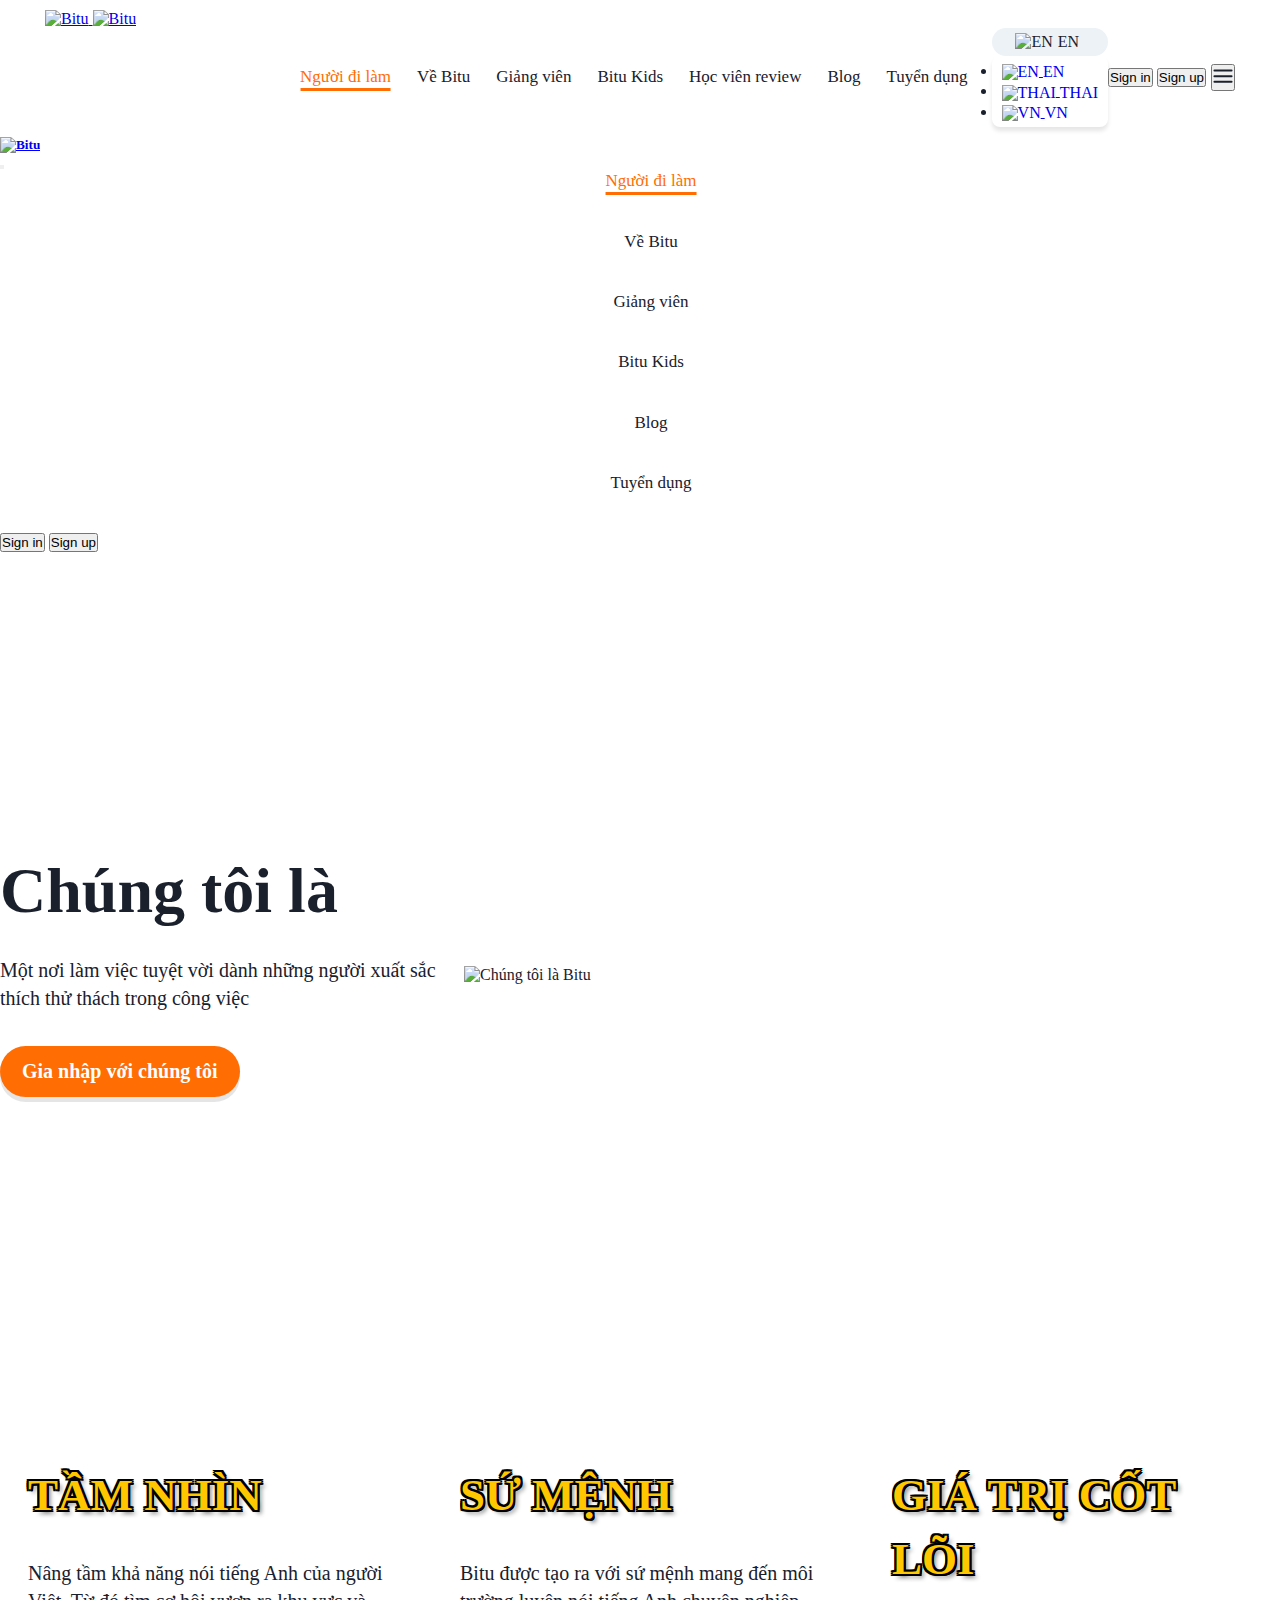
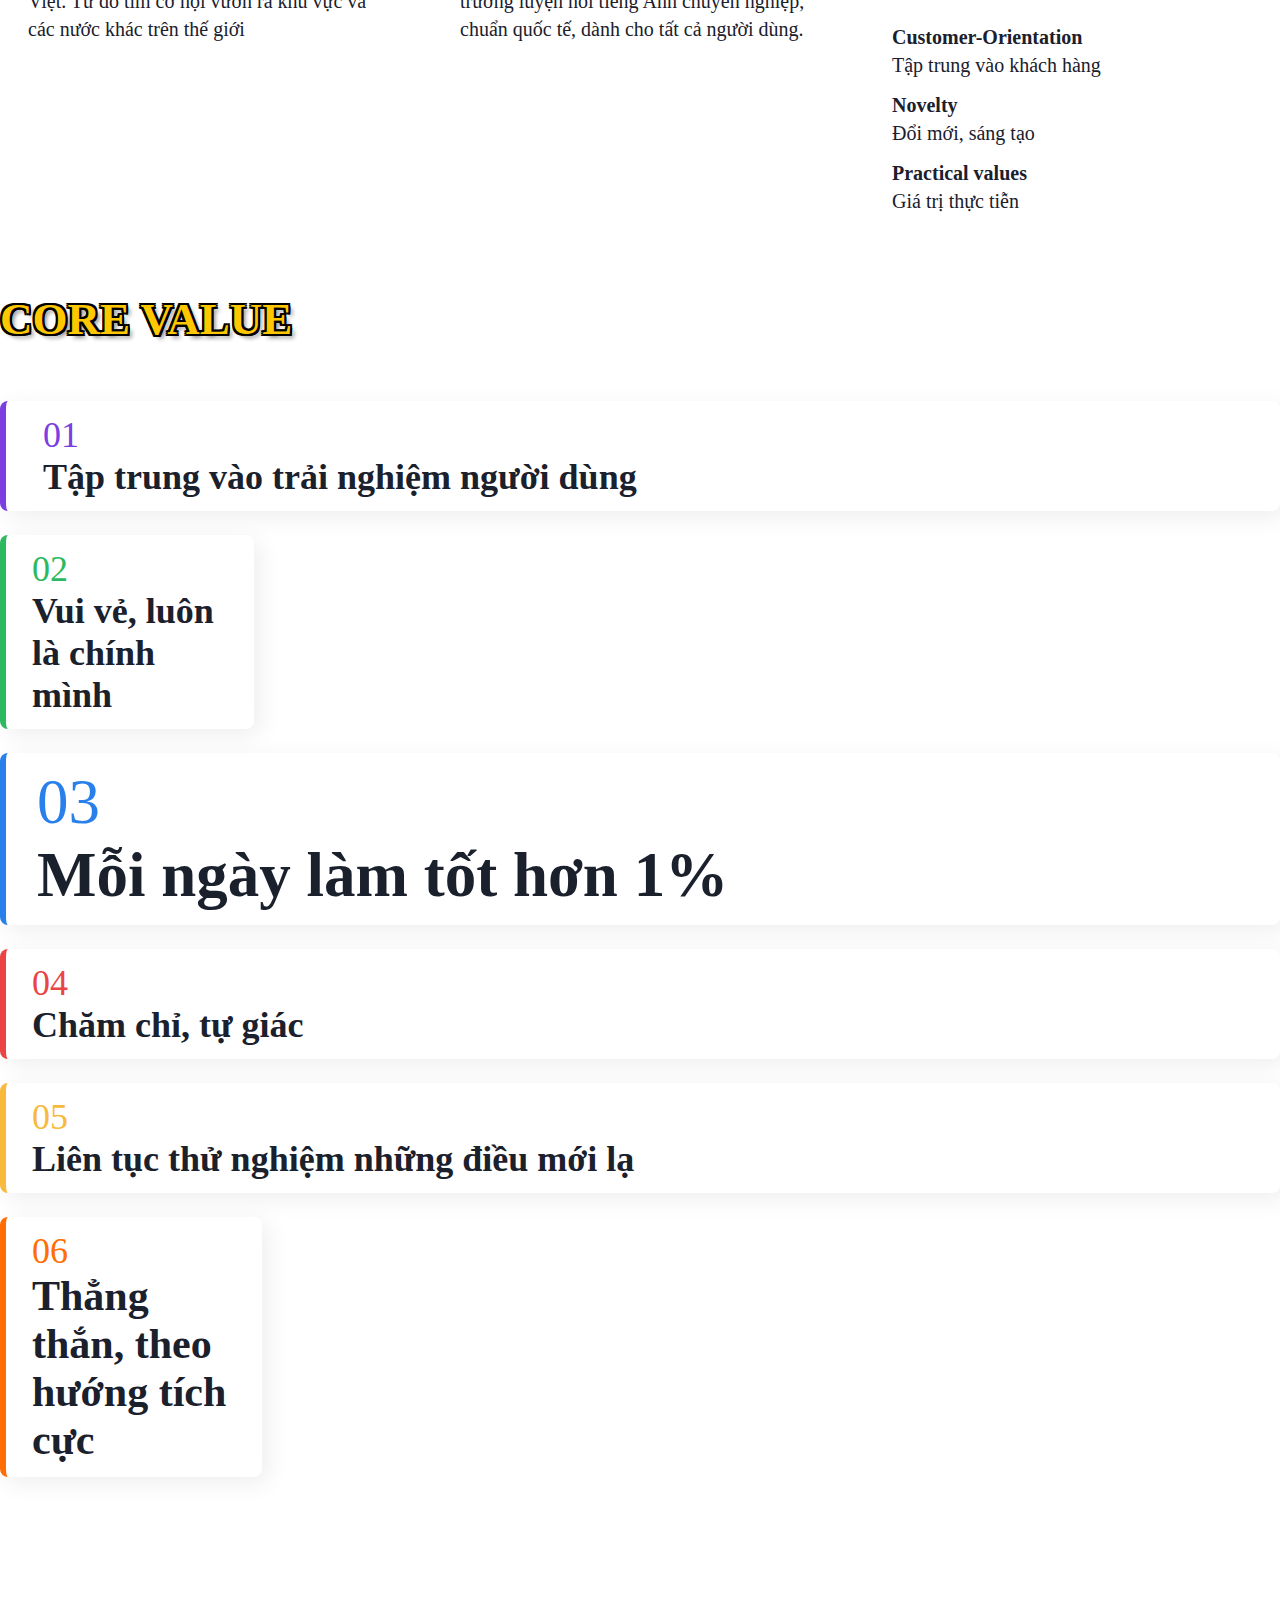
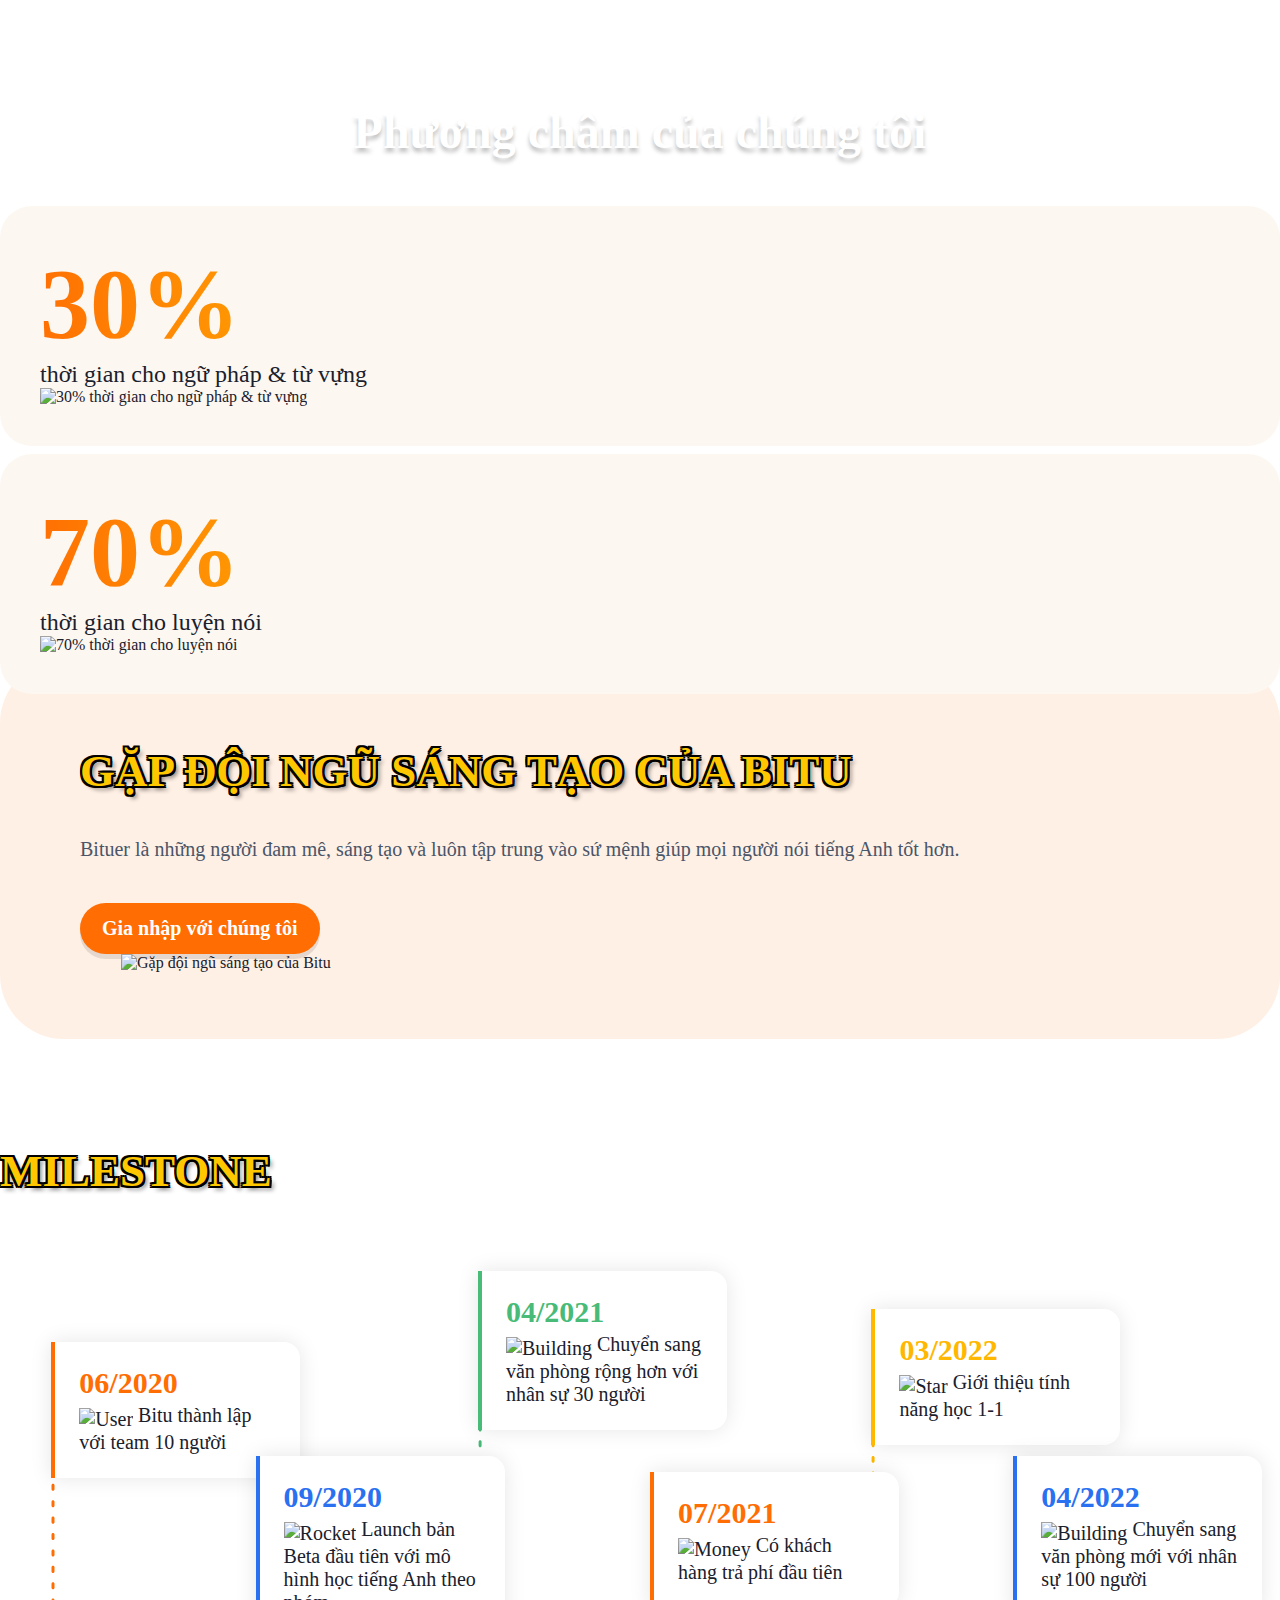
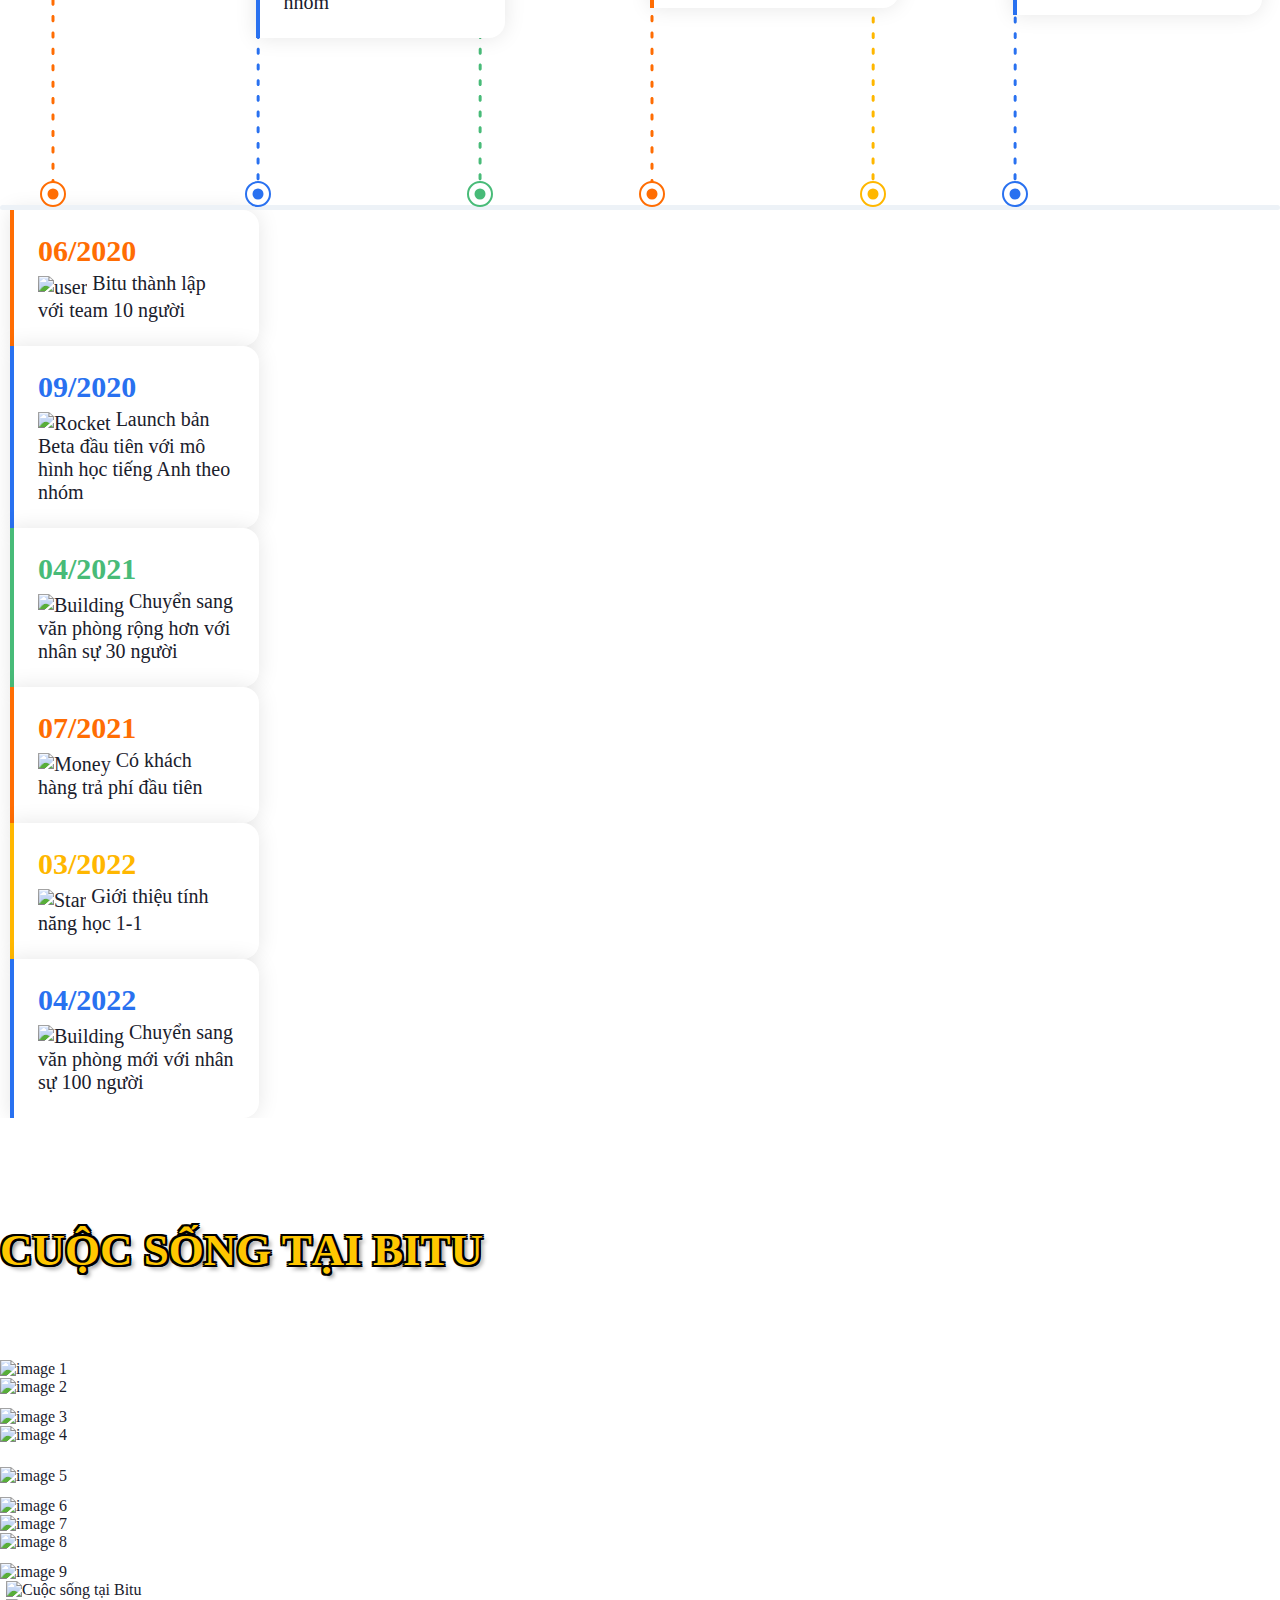
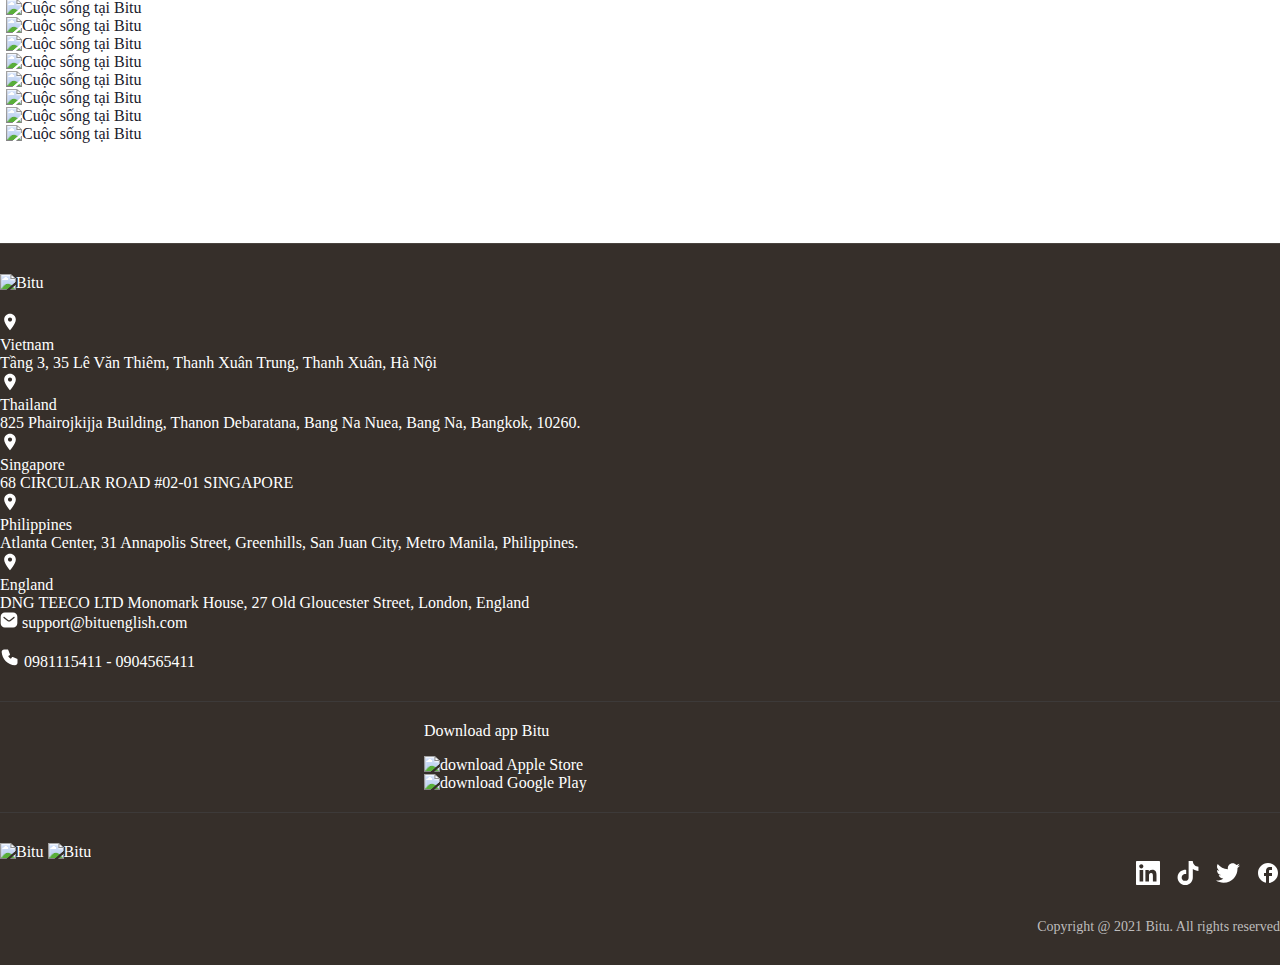
==== commit b2bd616f: "fix css" ====
--- a/about.html
+++ b/about.html
@@ -21,13 +21,13 @@
       href="css/font-awesome-all.min.css"
     />
     <link rel="stylesheet" type="text/css" href="css/slick.min.css" />
-    <link rel="stylesheet" type="text/css" href="css/common-8.css" />
+    <link rel="stylesheet" type="text/css" href="css/common-9.css" />
     <link rel="stylesheet" type="text/css" href="css/main.css" />
 
     <link rel="stylesheet" type="text/css" href="css/header.css" />
     <link rel="stylesheet" type="text/css" href="css/teacher.css" />
     <link rel="stylesheet" type="text/css" href="css/review-2.css" />
-    <link rel="stylesheet" type="text/css" href="css/kids-1.css" />
+    <link rel="stylesheet" type="text/css" href="css/kids-4.css" />
     <link rel="stylesheet" type="text/css" href="css/worker.css" />
     <link rel="stylesheet" type="text/css" href="css/about.css" />
     <link rel="stylesheet" type="text/css" href="css/footer.css" />
--- a/css/common-9.css
+++ b/css/common-9.css
@@ -0,0 +1,1054 @@
+/* -----------------------------------------------------------
+	font-face Circular Std
+----------------------------------------------------------- */
+@font-face {
+  font-family: "Circular Std";
+  src: url("../fonts/CircularStd-Book.otf");
+  font-weight: normal;
+  font-style: normal;
+  font-display: swap;
+}
+@font-face {
+  font-family: "Circular Std";
+  src: url("../fonts/CircularStd-Medium.otf");
+  font-weight: 500;
+  font-style: normal;
+  font-display: swap;
+}
+@font-face {
+  font-family: "Circular Std";
+  src: url("../fonts/CircularStd-Bold.otf");
+  font-weight: bold;
+  font-style: normal;
+  font-display: swap;
+}
+/* -----------------------------------------------------------
+	font-face SF Pro Rounded
+----------------------------------------------------------- */
+@font-face {
+  font-family: "SF Pro Rounded Regular";
+  src: url("../fonts/SF-Pro-Rounded-Regular.otf");
+  font-style: normal;
+  font-display: swap;
+  font-weight: 400;
+}
+@font-face {
+  font-family: "SF Pro Rounded Medium";
+  src: url("../fonts/SF-Pro-Rounded-Medium.otf");
+  font-style: normal;
+  font-display: swap;
+  font-weight: 500;
+}
+@font-face {
+  font-family: "SF Pro Rounded";
+  src: url("../fonts/SF-Pro-Rounded-Black.otf");
+  font-style: normal;
+  font-display: swap;
+  font-weight: 700;
+}
+@font-face {
+  font-family: "SF Pro Rounded Black";
+  src: url("../fonts/SF-Pro-Rounded-Black.otf");
+  font-style: normal;
+  font-display: swap;
+  font-weight: bold;
+}
+@font-face {
+  font-family: SVN-Bango;
+  src: url("../fonts/SVN-Bango.otf");
+  font-style: normal;
+  font-display: swap;
+  font-weight: bold;
+}
+/* -----------------------------------------------------------
+	font-face BeVietnamPro
+----------------------------------------------------------- */
+@font-face {
+  font-family: "BeVietnamPro-Light";
+  src: url("../fonts/BeVietnamPro-Light.ttf");
+  font-style: normal;
+  font-display: swap;
+}
+@font-face {
+  font-family: "BeVietnamPro-Black";
+  src: url("../fonts/BeVietnamPro-Black.ttf");
+  font-style: normal;
+  font-display: swap;
+  font-weight: bold;
+}
+@font-face {
+  font-family: "BeVietnamPro-Bold";
+  src: url("../fonts/BeVietnamPro-Bold.ttf");
+  font-style: normal;
+  font-display: swap;
+  font-weight: 800;
+}
+@font-face {
+  font-family: "BeVietnamPro-Medium";
+  src: url("../fonts/BeVietnamPro-Medium.ttf");
+  font-style: normal;
+  font-display: swap;
+  font-weight: 500;
+}
+@font-face {
+  font-family: "BeVietnamPro-Regular";
+  src: url("../fonts/BeVietnamPro-Regular.ttf");
+  font-style: normal;
+  font-display: swap;
+}
+@font-face {
+  font-family: "Ephesis-Regular";
+  src: url("../fonts/Ephesis-Regular.ttf");
+  font-style: normal;
+  font-display: swap;
+  font-weight: normal;
+}
+/* -----------------------------------------------------------
+	font-face 
+----------------------------------------------------------- */
+@font-face {
+  font-family: "SVN-Anastasia";
+  src: url("../fonts/SVN-Anastasia.ttf");
+  font-style: normal;
+  font-display: swap;
+  font-weight: normal;
+}
+/* -----------------------------------------------------------
+	common
+----------------------------------------------------------- */
+* {
+  margin: 0;
+  padding: 0;
+  box-sizing: border-box;
+}
+
+h1,
+h2,
+h3,
+h4,
+h5,
+p,
+ul,
+ol,
+li,
+h6 {
+  margin: 0;
+  padding: 0;
+}
+
+body {
+  font-family: "Circular Std", serif;
+  color: #1a202c;
+}
+
+img {
+  max-width: 100%;
+}
+
+a,
+button,
+.btn {
+  transition: all 0.4s ease;
+}
+
+.over {
+  transition: all 0.4s ease;
+}
+.over:hover {
+  opacity: 0.7;
+}
+
+@media only screen and (min-width: 1400px) {
+  .container {
+    max-width: 1400px;
+  }
+}
+
+.list-style-none {
+  list-style: none !important;
+}
+
+.text-primary {
+  color: #ff6d03 !important;
+}
+
+.common-primary-title {
+  font-size: 44px;
+  color: #ffc700;
+  text-align: center;
+  font-family: SF Pro Rounded;
+  font-size: 45px;
+  font-style: normal;
+  font-weight: 800;
+  line-height: 64px; /* 145.455% */
+  text-transform: uppercase;
+  text-shadow: -2px -2px 0 #000, 0 -2px 0 #000, 2px -2px 0 #000, 2px 0 0 #000, 2px 2px 0 #000, 0 2px 0 #000, -2px 2px 0 #000, -2px 0 0 #000, 2px 2px #000, 4px 4px 4px rgba(0, 0, 0, 0.45);
+}
+@media only screen and (max-width: 991px) {
+  .common-primary-title {
+    font-size: 32px;
+    line-height: 44px;
+  }
+}
+
+.btn-slider {
+  min-width: 60px;
+  max-width: 60px;
+  height: 60px;
+  border: 2px solid #fff;
+  background-color: #ffb700;
+  position: absolute;
+  top: 50%;
+  display: flex;
+  z-index: 999;
+  align-items: center;
+  justify-content: center;
+  border-radius: 50%;
+  cursor: pointer;
+}
+@media (max-width: 1440px) {
+  .btn-slider {
+    min-width: 48px;
+    max-width: 48x;
+    height: 48px;
+  }
+  .btn-slider svg {
+    width: 24px !important;
+    height: 24px !important;
+  }
+}
+
+.btn-prev {
+  left: -62px;
+}
+@media (max-width: 1400px) {
+  .btn-prev {
+    left: -30px;
+  }
+}
+.btn-prev svg {
+  width: 32px !important;
+  height: 32px !important;
+}
+
+.btn-next {
+  right: -40px;
+}
+@media (max-width: 1400px) {
+  .btn-next {
+    right: -30px;
+  }
+}
+.btn-next svg {
+  width: 32px !important;
+  height: 32px !important;
+}
+
+.list-teach-wrapper {
+  width: 100%;
+}
+
+.list-teach-block {
+  width: 100%;
+  height: auto;
+  display: flex;
+  flex-direction: column;
+  align-items: center;
+  justify-content: center;
+}
+.list-teach-block .title-wrapper {
+  display: flex;
+  align-items: center;
+  justify-content: center;
+  background-size: cover;
+  width: 740px;
+  height: 82px;
+  background-image: url("../images/text-background-9.png");
+  background-position: center center;
+  background-repeat: no-repeat;
+}
+@media only screen and (max-width: 991px) {
+  .list-teach-block .title-wrapper {
+    width: 332px;
+    height: 68px;
+    background-image: url("../images/text-background-10.png");
+  }
+}
+.list-teach-block .title-wrapper .text-title {
+  color: #1a1a2c;
+  text-align: center;
+  font-family: SF Pro Rounded Black;
+  font-size: 40px;
+  font-style: normal;
+  font-weight: 800;
+  line-height: normal;
+}
+@media only screen and (max-width: 991px) {
+  .list-teach-block .title-wrapper .text-title {
+    font-size: 24px;
+    font-style: normal;
+    font-weight: 800;
+  }
+}
+.list-teach-block .title-wrapper .country-flag {
+  min-width: 44px;
+  max-width: 44px;
+  height: 44px;
+  margin-right: 10px;
+  background: #ffc700;
+  display: flex;
+  border: 2px solid #1a202c;
+  border-radius: 50%;
+  justify-content: center;
+  align-items: center;
+  box-shadow: 2px 2px 0px 0px #000, 4px 4px 4px 0px rgba(0, 0, 0, 0.45);
+}
+.list-teach-block .title-wrapper .country-flag .flag-image {
+  min-width: 36px;
+  max-width: 36px;
+  height: 36px;
+  border-radius: 50%;
+  object-fit: cover;
+}
+.list-teach-block .slider-wrapper {
+  width: 100%;
+  position: relative;
+  display: flex;
+  margin-top: 40px;
+  justify-content: center;
+}
+.list-teach-block .slider-wrapper .btn-next {
+  right: 0;
+}
+@media (max-width: 1400px) {
+  .list-teach-block .slider-wrapper .btn-next {
+    right: -94px;
+  }
+}
+@media only screen and (max-width: 991px) {
+  .list-teach-block .slider-wrapper .btn-next {
+    right: 15px;
+  }
+}
+.list-teach-block .slider-wrapper .btn-prev {
+  left: -22px;
+}
+@media (max-width: 1400px) {
+  .list-teach-block .slider-wrapper .btn-prev {
+    left: -120px;
+  }
+}
+@media only screen and (max-width: 991px) {
+  .list-teach-block .slider-wrapper .btn-prev {
+    display: none !important;
+  }
+}
+@media only screen and (max-width: 991px) {
+  .list-teach-block .slider-wrapper {
+    margin-top: 30px;
+  }
+}
+.list-teach-block .slider-wrapper .native-teacher-list {
+  max-width: 1296px;
+  display: flex;
+}
+@media only screen and (max-width: 991px) {
+  .list-teach-block .slider-wrapper .native-teacher-list {
+    max-width: 340px !important;
+  }
+}
+.list-teach-block .slider-wrapper .native-teacher-list .slider-item {
+  min-width: 300px;
+  max-width: 300px;
+  height: auto;
+  background-color: #fff0da;
+  margin: 0px 12px;
+  padding: 32px 26px;
+  display: flex;
+  flex-direction: column;
+  align-items: center;
+  justify-content: center;
+  border-radius: 32px;
+}
+@media only screen and (max-width: 991px) {
+  .list-teach-block .slider-wrapper .native-teacher-list .slider-item {
+    min-width: 264px;
+    max-width: 264px;
+    margin: 0px 8px;
+    padding: 24px 20px;
+  }
+}
+.list-teach-block .slider-wrapper .native-teacher-list .slider-item .teacher-image-wrapper {
+  width: 192px;
+  height: 192px;
+  position: relative;
+  margin-bottom: 12px;
+}
+.list-teach-block .slider-wrapper .native-teacher-list .slider-item .teacher-image-wrapper .teacher-image {
+  min-width: 192px;
+  max-width: 192px;
+  border-radius: 50%;
+  border: 2px solid #ffb700;
+  height: 192px;
+  object-fit: cover;
+}
+.list-teach-block .slider-wrapper .native-teacher-list .slider-item .teacher-image-wrapper .flag-image {
+  min-width: 40px;
+  max-width: 40px;
+  height: 40px;
+  border-radius: 50%;
+  border: 2px solid #ffb700;
+  object-fit: cover;
+  position: absolute;
+  right: 20px;
+  bottom: 0;
+}
+.list-teach-block .slider-wrapper .native-teacher-list .slider-item .teacher-name {
+  text-align: center;
+  font-family: SF Pro Rounded Medium;
+  font-size: 24px;
+  font-style: normal;
+  font-weight: 700;
+  color: #ff6d03;
+  line-height: normal;
+  margin-bottom: 12px;
+}
+.list-teach-block .slider-wrapper .native-teacher-list .slider-item .teacher-info-wrapper {
+  display: flex;
+  align-items: center;
+  font-family: SF Pro Rounded Regular;
+  font-size: 18px;
+  font-style: normal;
+  line-height: normal;
+  color: #1a202c;
+  margin-bottom: 12px;
+}
+.list-teach-block .slider-wrapper .native-teacher-list .slider-item .teacher-info-wrapper .label {
+  font-weight: bold;
+  margin-right: 6px;
+}
+.list-teach-block .slider-wrapper .native-teacher-list .slider-item .teacher-info-wrapper .value {
+  min-width: max-content;
+}
+.list-teach-block .slider-wrapper .native-teacher-list .slider-item .teacher-info-wrapper .certificate {
+  text-transform: uppercase;
+}
+.list-teach-block .slider-wrapper .native-teacher-list .slider-item .certificate-image {
+  min-width: 110px;
+  max-width: 110px;
+  height: 156px;
+  max-width: 110px;
+  object-fit: cover;
+}
+
+.common-list-slider-wrapper {
+  position: relative;
+  display: flex;
+  align-items: center;
+  justify-content: center;
+}
+.common-list-slider-wrapper .common-list-slider {
+  width: 100%;
+  height: auto;
+  display: flex;
+  justify-content: center;
+}
+.common-list-slider-wrapper .common-list-slider .common-list-slider-item:last-child {
+  margin-right: 0 !important;
+}
+
+.banner-kids-title {
+  color: #2971f0;
+  text-align: center;
+  font-family: SF Pro Rounded Black;
+  font-size: 55px;
+  font-style: normal;
+  line-height: 72px; /* 144% */
+  letter-spacing: 2px;
+  text-transform: uppercase;
+  text-align: center;
+  max-width: 100%;
+  margin: 0 auto;
+  filter: drop-shadow(-3px 0 0 #fff) drop-shadow(3px 0 0 #fff) drop-shadow(0 -3px 0 #fff) drop-shadow(0 3px 0 #fff) drop-shadow(-3px 0 0 #ffb700) drop-shadow(3px 0 0 #ffb700) drop-shadow(0 -3px 0 #ffb700) drop-shadow(0 3px 0 #ffb700) drop-shadow(8px 8px rgba(0, 0, 0, 0.15));
+}
+@media only screen and (max-width: 991px) {
+  .banner-kids-title {
+    max-width: 100%;
+    font-size: 28px;
+    line-height: 44px;
+    letter-spacing: 1px;
+    filter: drop-shadow(-2px 0 0 #fff) drop-shadow(2px 0 0 #fff) drop-shadow(0 -2px 0 #fff) drop-shadow(0 2px 0 #fff) drop-shadow(-2px 0 0 #ffb700) drop-shadow(2px 0 0 #ffb700) drop-shadow(0 -2px 0 #ffb700) drop-shadow(0 2px 0 #ffb700);
+  }
+}
+
+.price-block-wrapper {
+  width: 100%;
+  height: fit-content;
+  border: 2px solid green;
+  background-image: url("../images/price-background.png");
+  background-position: center center;
+  background-repeat: no-repeat;
+  background-size: cover;
+  padding: 83px 0px 101px;
+}
+@media only screen and (max-width: 991px) {
+  .price-block-wrapper {
+    padding: 61px 0px 94px;
+    height: auto;
+    background-image: none;
+    background-color: #2971f0;
+  }
+}
+.price-block-wrapper .list-option {
+  width: 100%;
+}
+.price-block-wrapper .list-option .option-item {
+  display: flex;
+  margin-bottom: 12px;
+}
+.price-block-wrapper .list-option .option-item:last-child {
+  margin-bottom: 0;
+}
+.price-block-wrapper .list-option .option-item .icon-tick {
+  min-width: 32px;
+  max-width: 32px;
+  height: 32px;
+  object-fit: cover;
+  border-radius: 50%;
+  margin-right: 8px;
+}
+.price-block-wrapper .list-option .option-item .text {
+  color: #fff;
+  font-family: SF Pro Rounded Medium;
+  font-size: 18px;
+  font-style: normal;
+  font-weight: 500;
+  line-height: normal;
+}
+.price-block-wrapper .title-wrapper {
+  display: flex;
+  flex-direction: column;
+  align-items: center;
+  justify-content: center;
+}
+.price-block-wrapper .title-1 {
+  margin-bottom: 16px;
+}
+@media only screen and (max-width: 991px) {
+  .price-block-wrapper .title-1 {
+    margin-bottom: 20px;
+  }
+}
+.price-block-wrapper .title-2 {
+  margin-bottom: 63px;
+}
+@media only screen and (max-width: 991px) {
+  .price-block-wrapper .title-2 {
+    margin-bottom: 20px;
+  }
+}
+.price-block-wrapper .list-option-for-mb {
+  display: none;
+}
+@media only screen and (max-width: 991px) {
+  .price-block-wrapper .list-option-for-mb {
+    display: block;
+    width: 100%;
+    margin-bottom: 40px;
+  }
+}
+.price-block-wrapper .list-price {
+  width: 100%;
+  display: flex;
+  justify-content: center;
+}
+@media only screen and (max-width: 991px) {
+  .price-block-wrapper .list-price {
+    flex-direction: column;
+  }
+}
+.price-block-wrapper .list-price .price-item {
+  min-width: 408px;
+  max-width: 408px;
+  height: auto;
+  margin-right: 24px;
+  border-radius: 32px;
+  padding: 24px 24px 40px 24px;
+  display: flex;
+  flex-direction: column;
+  justify-content: center;
+  align-items: center;
+  box-shadow: 8px 8px 0px 0px rgba(0, 0, 0, 0.3);
+}
+@media only screen and (max-width: 991px) {
+  .price-block-wrapper .list-price .price-item {
+    min-width: 100%;
+    max-width: 100%;
+    margin-right: 0;
+    margin-bottom: 32px;
+    box-shadow: 0px 8px 0px 0px rgba(0, 0, 0, 0.3);
+  }
+}
+.price-block-wrapper .list-price .price-item:first-child {
+  background: #f29744;
+}
+.price-block-wrapper .list-price .price-item:nth-child(2) {
+  background: #2cadd5;
+}
+.price-block-wrapper .list-price .price-item:last-child {
+  border-radius: 32px;
+  background: #e5485d;
+  margin-right: 0;
+  margin-bottom: 0;
+}
+.price-block-wrapper .list-price .price-item .month {
+  min-width: 314px;
+  height: 67px;
+  background-image: url("../images/text-background-15.png");
+  background-position: center center;
+  background-repeat: no-repeat;
+  background-size: cover;
+  display: flex;
+  justify-content: center;
+  align-items: center;
+}
+.price-block-wrapper .list-price .price-item .month .value {
+  color: #1a1a2c;
+  text-align: center;
+  font-family: SF Pro Rounded Black;
+  font-size: 40px;
+  font-style: normal;
+  font-weight: 800;
+  line-height: normal;
+}
+.price-block-wrapper .list-price .price-item .list-detail {
+  width: 100%;
+  height: auto;
+  display: flex;
+  justify-content: center;
+  margin: 24px 0px;
+}
+.price-block-wrapper .list-price .price-item .list-detail .detail-value-item {
+  min-width: 168px;
+  max-width: 168px;
+  height: auto;
+  padding: 24px 12px;
+  display: flex;
+  flex-direction: column;
+  justify-content: center;
+  align-items: center;
+  border-radius: 24px;
+  border: 2px solid #1a202c;
+  background: #fff;
+  margin-right: 24px;
+}
+@media only screen and (max-width: 991px) {
+  .price-block-wrapper .list-price .price-item .list-detail .detail-value-item {
+    min-width: 160px;
+    max-width: 160px;
+    margin-right: 16px;
+  }
+}
+.price-block-wrapper .list-price .price-item .list-detail .detail-value-item:last-child {
+  margin-right: 0;
+}
+.price-block-wrapper .list-price .price-item .list-detail .detail-value-item .image-flag {
+  min-width: 32px;
+  max-width: 32px;
+  object-fit: cover;
+  border: none;
+  border-radius: 50%;
+  height: 32px;
+}
+.price-block-wrapper .list-price .price-item .list-detail .detail-value-item .teacher-label {
+  color: #1a202c;
+  text-align: center;
+  min-width: max-content;
+  font-family: SF Pro Rounded Medium;
+  font-size: 16px;
+  font-style: normal;
+  font-weight: 500;
+  line-height: normal;
+  margin: 8px 0px 10px;
+}
+.price-block-wrapper .list-price .price-item .list-detail .detail-value-item .lesson-label {
+  color: #ff6d03;
+  text-align: center;
+  font-family: SF Pro Rounded;
+  font-size: 24px;
+  font-style: normal;
+  font-weight: 700;
+  line-height: normal;
+}
+.price-block-wrapper .list-price .price-item .list-detail .detail-value-item .lesson-count {
+  margin-bottom: 4px;
+}
+.price-block-wrapper .list-price .price-item .list-detail .detail-value-item .lesson-price {
+  margin-bottom: 8px;
+}
+.price-block-wrapper .list-price .price-item .list-detail .detail-value-item .sub-value {
+  color: #1a202c;
+  text-align: center;
+  font-family: SF Pro Rounded Regular;
+  font-size: 16px;
+  font-style: normal;
+  font-weight: 400;
+  line-height: normal;
+}
+@media only screen and (max-width: 991px) {
+  .price-block-wrapper .list-price .price-item .list-option {
+    display: none;
+  }
+}
+.price-block-wrapper .list-price .price-item .item-footer {
+  width: 100%;
+  display: flex;
+  justify-content: center;
+  margin-top: 24px;
+}
+@media only screen and (max-width: 991px) {
+  .price-block-wrapper .list-price .price-item .item-footer {
+    margin-top: 0;
+  }
+}
+.price-block-wrapper .list-price .price-item .item-footer .btn-choose {
+  min-width: 246px;
+  max-width: 246px;
+  color: #1a202c;
+  font-family: SF Pro Rounded Medium;
+  font-size: 20px;
+  font-style: normal;
+  font-weight: 700;
+  line-height: normal;
+  padding: 16px 0px;
+  text-align: center;
+  border-radius: 1000px;
+  border: 2px solid #1a202c;
+  background: #fff;
+  cursor: pointer;
+  text-transform: uppercase;
+  box-shadow: 0px 5px 0px 0px rgba(0, 0, 0, 0.1);
+}
+.price-block-wrapper .list-price .price-item .item-footer .btn-choose:focus {
+  outline: none;
+}
+
+.router-for-kids-wrapper {
+  width: 100%;
+  height: auto;
+  padding: 0px 0px 85px;
+}
+@media only screen and (max-width: 1199px) {
+  .router-for-kids-wrapper {
+    display: none;
+  }
+}
+.router-for-kids-wrapper .route-block-content {
+  width: 100%;
+  min-height: 984px;
+  background-image: url("../images/kid-route-background.png");
+  background-position: center center;
+  background-size: cover;
+  background-repeat: no-repeat;
+  border: 3px solid #000;
+}
+.router-for-kids-wrapper .header-title-wrapper {
+  width: 100%;
+  display: flex;
+  justify-content: center;
+  position: relative;
+  top: 20px;
+}
+.router-for-kids-wrapper .header-title-wrapper .head-title-content {
+  min-width: 710px;
+  max-width: max-content;
+  height: 100px;
+  background-image: url("../images/text-background-20.png");
+  background-repeat: no-repeat;
+  background-size: cover;
+  display: flex;
+  justify-content: center;
+  align-items: center;
+}
+.router-for-kids-wrapper .header-title-wrapper .head-title-content .text-title {
+  color: #1a1a2c;
+  text-align: center;
+  font-family: SF Pro Rounded Black;
+  font-size: 40px;
+  font-style: normal;
+  font-weight: 800;
+  line-height: normal;
+}
+.router-for-kids-wrapper .top-header-content-wrapper {
+  width: 100%;
+  margin-top: 90px;
+  padding-right: 48px;
+  display: flex;
+  justify-content: flex-end;
+}
+.router-for-kids-wrapper .top-header-content {
+  width: fit-content;
+  height: fit-content;
+  display: flex;
+  flex-direction: column;
+  justify-content: center;
+  align-items: center;
+}
+.router-for-kids-wrapper .top-header-content .title-1 {
+  font-size: 40px;
+  line-height: 66px;
+  font-family: SVN-Bango;
+  text-transform: uppercase;
+  color: #1e47b8;
+}
+.router-for-kids-wrapper .top-header-content .title-2-wrapper {
+  display: flex;
+}
+.router-for-kids-wrapper .top-header-content .title-2-wrapper .letter {
+  font-size: 62px;
+  line-height: 82px;
+  font-family: SVN-Bango;
+  text-transform: uppercase;
+}
+.router-for-kids-wrapper .top-header-content .title-2-wrapper .letter:first-child {
+  color: #ef452b;
+}
+.router-for-kids-wrapper .top-header-content .title-2-wrapper .letter:nth-child(2) {
+  color: #31adc9;
+}
+.router-for-kids-wrapper .top-header-content .title-2-wrapper .letter:nth-child(3) {
+  color: #feca0d;
+}
+.router-for-kids-wrapper .top-header-content .title-2-wrapper .letter:nth-child(4) {
+  color: #3f89ff;
+}
+.router-for-kids-wrapper .top-header-content .title-2-wrapper .letter:last-child {
+  color: #ff6d03;
+}
+.router-for-kids-wrapper .top-header-content .title-2-wrapper .space {
+  width: 20px;
+}
+.router-for-kids-wrapper .main-route-content-wrapper {
+  padding: 0px 44px;
+}
+.router-for-kids-wrapper .main-route-content {
+  width: 100%;
+  height: auto;
+  border: 2px solid #1a3869;
+  border-radius: 6px;
+  background-color: #fff;
+  padding: 0px 26px 30px 19px;
+  position: relative;
+  z-index: 10;
+}
+.router-for-kids-wrapper .main-route-content .orange-color {
+  background-color: #ff6d03;
+}
+.router-for-kids-wrapper .main-route-content .blue-color {
+  background-color: #385fca;
+}
+.router-for-kids-wrapper .main-route-content .first-line {
+  position: relative;
+  top: -20px;
+  margin-bottom: -20px;
+  display: flex;
+}
+.router-for-kids-wrapper .main-route-content .small-column {
+  min-width: 197px;
+  max-width: 197px;
+}
+.router-for-kids-wrapper .main-route-content .big-column {
+  min-width: 203px;
+  max-width: 203px;
+}
+.router-for-kids-wrapper .main-route-content .first-line {
+  display: flex;
+  width: 100%;
+}
+.router-for-kids-wrapper .main-route-content .first-line .wrapper {
+  position: relative;
+}
+.router-for-kids-wrapper .main-route-content .first-line .wrapper .left-ribbon {
+  position: absolute;
+  top: 4px;
+  left: -10px;
+  content: "";
+  width: 0;
+  height: 0;
+  transform: rotate(-26deg);
+  border-top: 10px solid transparent;
+  border-right: 15px solid #ac4800;
+  border-bottom: 10px solid transparent;
+  z-index: -1;
+}
+.router-for-kids-wrapper .main-route-content .first-line .wrapper .right-ribbon {
+  position: absolute;
+  right: 22px;
+  top: 4px;
+  content: "";
+  width: 0;
+  height: 0;
+  z-index: -1;
+  transform: rotate(26deg);
+  border-top: 10px solid transparent;
+  border-left: 15px solid #ac4800;
+  border-bottom: 10px solid transparent;
+}
+.router-for-kids-wrapper .main-route-content .first-line .wrapper .blue-left-ribbon {
+  border-right: 15px solid #15389a;
+}
+.router-for-kids-wrapper .main-route-content .first-line .wrapper .blue-right-ribbon {
+  border-left: 15px solid #15389a;
+}
+.router-for-kids-wrapper .main-route-content .first-line .top-column-item {
+  max-height: 70px;
+  min-height: 70px;
+  flex-direction: column;
+  display: flex;
+  justify-content: center;
+  align-items: center;
+  font-size: 20px;
+  color: #fff;
+  text-transform: uppercase;
+  font-family: SVN-Bango;
+  border-radius: 0px 0px 10px 10px;
+}
+.router-for-kids-wrapper .main-route-content .first-line .first-column {
+  margin-right: 32px;
+}
+.router-for-kids-wrapper .main-route-content .first-line .second-column {
+  margin-right: 32px;
+}
+.router-for-kids-wrapper .main-route-content .first-line .third-column {
+  flex-grow: 1;
+}
+.router-for-kids-wrapper .main-route-content .max-100 {
+  max-width: 100%;
+}
+.router-for-kids-wrapper .main-route-content .max-95 {
+  max-width: 95%;
+}
+.router-for-kids-wrapper .main-route-content .max-90 {
+  max-width: 90%;
+}
+.router-for-kids-wrapper .main-route-content .max-85 {
+  max-width: 85%;
+}
+.router-for-kids-wrapper .main-route-content .max-80 {
+  max-width: 80%;
+}
+.router-for-kids-wrapper .main-route-content .max-75 {
+  max-width: 75%;
+}
+.router-for-kids-wrapper .main-route-content .max-70 {
+  max-width: 70%;
+}
+.router-for-kids-wrapper .main-route-content .line-item {
+  width: 100%;
+  margin-top: 18px;
+  display: flex;
+}
+.router-for-kids-wrapper .main-route-content .line-item .third-column {
+  flex-grow: 1;
+  width: 100%;
+}
+.router-for-kids-wrapper .main-route-content .line-item .route-column {
+  height: 64px;
+  flex-direction: column;
+  display: flex;
+  justify-content: center;
+  align-items: center;
+  margin-right: 32px;
+  font-size: 20px;
+  line-height: 29px;
+  color: #fff;
+  text-align: center;
+  border-radius: 8px;
+  font-family: BeVietnamPro-Bold;
+}
+.router-for-kids-wrapper .main-route-content .line-item .detail-wrapper {
+  min-width: max-content;
+  display: flex;
+  justify-content: flex-start;
+  align-items: center;
+  height: 64px;
+  padding-left: 12px;
+  padding-right: 24px;
+  border-radius: 8px;
+}
+.router-for-kids-wrapper .main-route-content .line-item .detail-wrapper .dot {
+  min-width: 5px;
+  max-width: 5px;
+  height: 5px;
+  border: none;
+  border-radius: 50%;
+  background-color: #fff;
+  margin-right: 6px;
+}
+.router-for-kids-wrapper .main-route-content .line-item .detail-wrapper .text {
+  font-size: 18.5px;
+  line-height: 22px;
+  color: #fff;
+  font-family: BeVietnamPro-Medium;
+}
+@media (max-width: 1400px) {
+  .router-for-kids-wrapper .main-route-content .line-item .detail-wrapper .text {
+    font-size: 15.5px;
+  }
+}
+
+.video-item {
+  display: flex;
+  flex-direction: column;
+  justify-content: center;
+  align-items: center;
+  position: relative;
+}
+@media only screen and (max-width: 991px) {
+  .video-item {
+    margin: 0;
+    margin-bottom: 24px;
+  }
+}
+.video-item:last-of-type {
+  margin-right: 0;
+}
+.video-item .video-content {
+  width: 100%;
+  height: 100%;
+  position: relative;
+}
+.video-item .video-content video {
+  width: 100%;
+  height: 100%;
+}
+.video-item .video-content img {
+  width: 100%;
+  height: 100%;
+  object-fit: cover;
+}
+.video-item .video-content .main-video {
+  width: 100%;
+  height: 100%;
+  position: absolute;
+}
+.video-item .video-content .main-video video {
+  width: 100%;
+  height: 100%;
+}
+.video-item .mask-video {
+  position: absolute;
+  top: 0;
+  left: 0;
+  width: 100%;
+  height: 100%;
+  display: flex;
+  justify-content: center;
+  align-items: center;
+  cursor: pointer;
+}
+.video-item .mask-video .btn-play {
+  cursor: pointer;
+}
+
+/*# sourceMappingURL=common-9.css.map */
--- a/css/main.css
+++ b/css/main.css
@@ -1,136 +1,40 @@
+@charset "UTF-8";
 /* -----------------------------------------------------------
-	font-face Circular Std
+	font-face
 ----------------------------------------------------------- */
 @font-face {
   font-family: "Circular Std";
-  src: url("../fonts/CircularStd-Book.otf");
+  src: url("../fonts/CircularStd-Book.eot");
+  src: url("../fonts/CircularStd-Book.eot?#iefix") format("embedded-opentype"), url("../fonts/CircularStd-Book.woff2") format("woff2"), url("../fonts/CircularStd-Book.woff") format("woff"), url("../fonts/CircularStd-Book.ttf") format("truetype"), url("../fonts/CircularStd-Book.svg#CircularStd-Book") format("svg");
   font-weight: normal;
   font-style: normal;
   font-display: swap;
 }
 @font-face {
   font-family: "Circular Std";
-  src: url("../fonts/CircularStd-Medium.otf");
+  src: url("../fonts/CircularStd-Medium.eot");
+  src: url("../fonts/CircularStd-Medium.eot?#iefix") format("embedded-opentype"), url("../fonts/CircularStd-Medium.woff2") format("woff2"), url("../fonts/CircularStd-Medium.woff") format("woff"), url("../fonts/CircularStd-Medium.ttf") format("truetype"), url("../fonts/CircularStd-Medium.svg#CircularStd-Medium") format("svg");
   font-weight: 500;
   font-style: normal;
   font-display: swap;
 }
 @font-face {
   font-family: "Circular Std";
-  src: url("../fonts/CircularStd-Bold.otf");
+  src: url("../fonts/CircularStd-Bold.eot");
+  src: url("../fonts/CircularStd-Bold.eot?#iefix") format("embedded-opentype"), url("../fonts/CircularStd-Bold.woff2") format("woff2"), url("../fonts/CircularStd-Bold.woff") format("woff"), url("../fonts/CircularStd-Bold.ttf") format("truetype"), url("../fonts/CircularStd-Bold.svg#CircularStd-Bold") format("svg");
   font-weight: bold;
   font-style: normal;
   font-display: swap;
 }
 /* -----------------------------------------------------------
-	font-face SF Pro Rounded
------------------------------------------------------------ */
-@font-face {
-  font-family: "SF Pro Rounded Regular";
-  src: url("../fonts/SF-Pro-Rounded-Regular.otf");
-  font-style: normal;
-  font-display: swap;
-  font-weight: 400;
-}
-@font-face {
-  font-family: "SF Pro Rounded Medium";
-  src: url("../fonts/SF-Pro-Rounded-Medium.otf");
-  font-style: normal;
-  font-display: swap;
-  font-weight: 500;
-}
-@font-face {
-  font-family: "SF Pro Rounded Black";
-  src: url("../fonts/SF-Pro-Rounded-Bold.otf");
-  font-style: normal;
-  font-display: swap;
-  font-weight: 700;
-}
-@font-face {
-  font-family: "SF Pro Rounded Black";
-  src: url("../fonts/SF-Pro-Rounded-Black.otf");
-  font-style: normal;
-  font-display: swap;
-  font-weight: bold;
-}
-@font-face {
-  font-family: SVN-Bango;
-  src: url("../fonts/SVN-Bango.otf");
-  font-style: normal;
-  font-display: swap;
-  font-weight: bold;
-}
-/* -----------------------------------------------------------
-	font-face 
------------------------------------------------------------ */
-@font-face {
-  font-family: "BeVietnamPro-Black";
-  src: url("../fonts/BeVietnamPro-Black.ttf");
-  font-style: normal;
-  font-display: swap;
-  font-weight: bold;
-}
-@font-face {
-  font-family: "BeVietnamPro-Bold";
-  src: url("../fonts/BeVietnamPro-Bold.ttf");
-  font-style: normal;
-  font-display: swap;
-  font-weight: 500;
-}
-@font-face {
-  font-family: "BeVietnamPro-Medium";
-  src: url("../fonts/BeVietnamPro-Medium.ttf");
-  font-style: normal;
-  font-display: swap;
-  font-weight: 500;
-}
-@font-face {
-  font-family: "BeVietnamPro-Regular";
-  src: url("../fonts/BeVietnamPro-Regular.ttf");
-  font-style: normal;
-  font-display: swap;
-  font-weight: 500;
-}
-@font-face {
-  font-family: "SF Pro Rounded Black";
-  src: url("../fonts/SF-Pro-Rounded-Bold.otf");
-  font-style: normal;
-  font-display: swap;
-  font-weight: 700;
-}
-@font-face {
-  font-family: "SF Pro Rounded Black";
-  src: url("../fonts/SF-Pro-Rounded-Black.otf");
-  font-style: normal;
-  font-display: swap;
-  font-weight: bold;
-}
-/* -----------------------------------------------------------
 	common
 ----------------------------------------------------------- */
-* {
-  margin: 0;
-  padding: 0;
-  box-sizing: border-box;
-}
-
-h1,
-h2,
-h3,
-h4,
-h5,
-p,
-ul,
-ol,
-li,
-h6 {
-  margin: 0;
-  padding: 0;
-}
-
 body {
   font-family: "Circular Std", serif;
   color: #1A202C;
+  width: 100%;
+  height: 100%;
+  overflow-x: hidden;
 }
 
 img {
@@ -140,10 +44,12 @@
 a,
 button,
 .btn {
+  -webkit-transition: all 0.4s ease;
   transition: all 0.4s ease;
 }
 
 .over {
+  -webkit-transition: all 0.4s ease;
   transition: all 0.4s ease;
 }
 .over:hover {
@@ -164,209 +70,6379 @@
   color: #ff6d03 !important;
 }
 
-.common-primary-title {
-  font-size: 44px;
-  color: #ffc700;
+/* -----------------------------------------------------------
+	button
+----------------------------------------------------------- */
+.btn-orange {
+  position: relative;
+  height: 56px;
+  font-weight: 500;
+  font-size: 20px;
+  color: #fff !important;
+  text-decoration: none;
+  outline: 0;
+  /* Permalink - use to edit and share this gradient: https://colorzilla.com/gradient-editor/#ff7003+0,ff9703+100 */
+  background: #ff7003;
+  background: -webkit-gradient(linear, left top, right top, from(#ff7003), to(#ff9703));
+  background: linear-gradient(to right, #ff7003 0%, #ff9703 100%);
+  filter: progid:DXImageTransform.Microsoft.gradient( startColorstr="#ff7003", endColorstr="#ff9703",GradientType=1 );
+  border-radius: 16px;
+  -webkit-box-shadow: 0 10px 24px 4px rgba(255, 109, 3, 0.3) !important;
+          box-shadow: 0 10px 24px 4px rgba(255, 109, 3, 0.3) !important;
+  padding: 12px 15px;
+}
+@media only screen and (max-width: 767px) {
+  .btn-orange {
+    height: 52px;
+    font-size: 18px;
+    padding: 11px 15px;
+  }
+}
+@media only screen and (max-width: 767px) {
+  .btn-orange {
+    -webkit-box-shadow: 0 7px 16px 0px rgba(255, 109, 3, 0.3) !important;
+            box-shadow: 0 7px 16px 0px rgba(255, 109, 3, 0.3) !important;
+  }
+}
+.btn-orange:hover:before {
+  opacity: 1;
+}
+.btn-orange:before {
+  opacity: 0;
+  content: "";
+  position: absolute;
+  left: 0;
+  top: 0;
+  width: 100%;
+  height: 100%;
+  background: #d95b00;
+  background: -webkit-gradient(linear, left top, right top, from(#d95b00), to(#ff8303));
+  background: linear-gradient(to right, #d95b00 0%, #ff8303 100%);
+  filter: progid:DXImageTransform.Microsoft.gradient( startColorstr="#d95b00", endColorstr="#ff8303",GradientType=1 );
+  border-radius: 16px;
+  -webkit-transition: all 0.4s ease;
+  transition: all 0.4s ease;
+}
+.btn-orange span {
+  position: relative;
+  z-index: 2;
+}
+
+.btn-white {
+  position: relative;
+  font-size: 18px;
+  color: #ff6d03 !important;
+  background: #fff;
+  border: 0;
+  text-decoration: none;
+  outline: 0;
+  border-radius: 12px;
+  -webkit-box-shadow: none;
+          box-shadow: none;
+  padding: 8.5px 15px;
+}
+.btn-white:hover {
+  color: #fff !important;
+  background: #ff6d03;
+}
+.btn-white:focus {
+  -webkit-box-shadow: 0 0 0 0.25rem rgba(255, 109, 3, 0.18);
+          box-shadow: 0 0 0 0.25rem rgba(255, 109, 3, 0.18);
+}
+
+.btn-outline-orange {
+  position: relative;
+  font-size: 20px;
+  color: #ff6d03 !important;
+  background: none;
+  border: 1px solid #ff6d03;
+  text-decoration: none;
+  outline: 0;
+  border-radius: 12px;
+  -webkit-box-shadow: none;
+          box-shadow: none;
+  padding: 10px 15px;
+}
+.btn-outline-orange:hover {
+  color: #fff !important;
+  background: #ff6d03;
+}
+.btn-outline-orange:focus {
+  -webkit-box-shadow: 0 0 0 0.25rem rgba(255, 109, 3, 0.18);
+          box-shadow: 0 0 0 0.25rem rgba(255, 109, 3, 0.18);
+}
+
+/* -----------------------------------------------------------
+	heading
+----------------------------------------------------------- */
+.title-lg {
+  font-size: 48px;
+  line-height: 1.2708333333;
+  font-weight: bold;
+  color: #1a202c;
   text-align: center;
-  font-family: SF Pro Rounded;
-  font-size: 45px;
-  font-style: normal;
-  font-weight: 800;
-  line-height: 64px; /* 145.455% */
-  text-transform: uppercase;
-  text-shadow: -2px -2px 0 #000, 0 -2px 0 #000, 2px -2px 0 #000, 2px 0 0 #000, 2px 2px 0 #000, 0 2px 0 #000, -2px 2px 0 #000, -2px 0 0 #000, 2px 2px #000, 4px 4px 4px rgba(0, 0, 0, 0.45);
-}
-@media only screen and (max-width: 991px) {
-  .common-primary-title {
-    font-size: 32px;
-    line-height: 44px;
-  }
-}
-
-.btn-slider {
-  min-width: 40px;
-  max-width: 40px;
-  height: 40px;
-  border: 2px solid #fff;
-  background-color: #ffb700;
+  margin: 0;
+}
+@media only screen and (max-width: 1199px) {
+  .title-lg {
+    font-size: 42px;
+  }
+}
+@media only screen and (max-width: 991px) {
+  .title-lg {
+    font-size: 38px;
+  }
+}
+@media only screen and (max-width: 767px) {
+  .title-lg {
+    font-size: 28px;
+  }
+}
+
+/* -----------------------------------------------------------
+	Form
+----------------------------------------------------------- */
+.form-group {
+  margin-bottom: 24px;
+}
+
+.form-control {
+  height: 52px;
+  background: #fff;
+  border-radius: 12px;
+  border: 1px solid #a0aec0;
+}
+
+.form-control-with-pre-icon {
+  position: relative;
+}
+.form-control-with-pre-icon .form-control {
+  padding-left: 42px;
+}
+.form-control-with-pre-icon .ic {
+  position: absolute;
+  left: 15px;
+  top: 50%;
+  -webkit-transform: translate(0, -50%);
+          transform: translate(0, -50%);
+}
+
+/* -----------------------------------------------------------
+	.main-header
+----------------------------------------------------------- */
+.fixed-header .main-header {
+  position: fixed;
+  top: 0;
+  left: 0;
+  -webkit-box-shadow: 0 0 6px 1px rgba(0, 0, 0, 0.1);
+          box-shadow: 0 0 6px 1px rgba(0, 0, 0, 0.1);
+}
+.fixed-header .main-header .logo img {
+  max-height: 35px;
+}
+
+.main-header {
+  position: relative;
+  width: 100%;
+  background: white;
+  -webkit-transition: all 0.4s ease;
+  transition: all 0.4s ease;
+  padding: 10px 45px;
+  z-index: 1000;
+}
+@media only screen and (max-width: 1199px) {
+  .main-header {
+    padding-left: 0;
+    padding-right: 0;
+  }
+}
+.main-header .btn-menu {
+  outline: 0;
+  line-height: 1;
+  -webkit-box-shadow: none;
+          box-shadow: none;
+  margin-left: 5px;
+}
+.main-header .btn-menu:hover path {
+  stroke: #ff6d03;
+}
+.main-header .btn-menu path {
+  -webkit-transition: all 0.4s ease;
+  transition: all 0.4s ease;
+}
+.main-header .logo img {
+  max-height: 60px;
+  -webkit-transition: all 0.4s ease;
+  transition: all 0.4s ease;
+}
+@media only screen and (max-width: 575px) {
+  .main-header .logo img {
+    max-width: 140px;
+  }
+}
+.main-header .col-nav {
+  display: -webkit-box;
+  display: -ms-flexbox;
+  display: flex;
+  -webkit-box-pack: end;
+      -ms-flex-pack: end;
+          justify-content: flex-end;
+  -webkit-box-align: center;
+      -ms-flex-align: center;
+          align-items: center;
+}
+.main-header .col-nav .main-nav {
+  margin-top: -2px;
+}
+.main-header .col-nav .main-nav li:first-child {
+  margin-left: 0 !important;
+}
+@media only screen and (max-width: 1199px) {
+  .main-header .col-nav .main-nav li {
+    margin-left: 18px;
+  }
+}
+@media only screen and (max-width: 991px) {
+  .main-header .col-nav .main-nav li {
+    margin-left: 4px;
+  }
+}
+@media only screen and (max-width: 1199px) {
+  .main-header .col-nav .main-nav li a {
+    font-size: 16px;
+  }
+}
+@media only screen and (max-width: 991px) {
+  .main-header .col-nav .main-nav li a {
+    font-size: 15px;
+  }
+}
+.main-header .box-language {
+  margin-left: 24px;
+}
+.main-header .box-language .dropdown-toggle {
+  display: -webkit-box;
+  display: -ms-flexbox;
+  display: flex;
+  -webkit-box-pack: center;
+      -ms-flex-pack: center;
+          justify-content: center;
+  -webkit-box-align: center;
+      -ms-flex-align: center;
+          align-items: center;
+  background: #EDF2F7;
+  border-radius: 20px;
+  color: #1A202C;
+  text-decoration: none;
+  font-size: 16px;
+  padding: 5px 12px 5px 7px;
+  font-weight: 500;
+  border: 0;
+}
+.main-header .box-language .dropdown-toggle:after {
+  display: none;
+}
+@media only screen and (max-width: 991px) {
+  .main-header .box-language .dropdown-toggle {
+    font-size: 14px;
+    padding: 3px 10px 3px 5px;
+  }
+}
+.main-header .box-language .dropdown-toggle:hover {
+  background: #dbe5ef;
+}
+.main-header .box-language .dropdown-toggle span {
+  padding-left: 5px;
+}
+.main-header .box-language .dropdown-menu {
+  min-width: 103px;
+  top: 40px;
+  left: -10px;
+  border-radius: 8px;
+  padding: 5px;
+  background: white;
+  -webkit-box-shadow: 0 4px 4px rgba(0, 0, 0, 0.1);
+          box-shadow: 0 4px 4px rgba(0, 0, 0, 0.1);
+}
+.main-header .box-language .dropdown-menu li {
+  padding: 1px 0;
+}
+.main-header .box-language .dropdown-menu li a {
+  border-radius: 8px;
+  padding: 5px;
+  line-height: 1;
+}
+.main-header .box-language .dropdown-menu li a img, .main-header .box-language .dropdown-menu li a span {
+  display: inline-block;
+  vertical-align: middle;
+}
+.main-header .box-language .dropdown-menu li a:hover {
+  background: #EDF2F7;
+}
+
+.main-nav {
+  list-style: none;
+  padding: 0;
+  margin: 0;
+}
+.main-nav li {
+  display: inline-block;
+  vertical-align: middle;
+  margin-left: 22px;
+}
+.main-nav li a {
+  display: inline-block;
+  vertical-align: middle;
+  position: relative;
+  font-weight: 500;
+  font-size: 17px;
+  color: #1a202c;
+  text-decoration: none;
+}
+.main-nav li a:hover, .main-nav li a.active {
+  color: #ff6d03;
+}
+.main-nav li a:hover:before, .main-nav li a.active:before {
+  opacity: 1;
+  width: 100%;
+}
+.main-nav li a:before {
+  opacity: 0;
+  content: "";
+  position: absolute;
+  left: 50%;
+  bottom: -4px;
+  -webkit-transform: translate(-50%, 0);
+          transform: translate(-50%, 0);
+  height: 3px;
+  width: 0;
+  background: #ff6d03;
+  -webkit-transition: all 0.4s ease;
+  transition: all 0.4s ease;
+}
+
+/* -----------------------------------------------------------
+	off canvas menu
+----------------------------------------------------------- */
+.offcanvas.show {
+  width: 100%;
+  border: 0;
+}
+.offcanvas .logo img {
+  max-width: 170px;
+}
+@media only screen and (max-width: 575px) {
+  .offcanvas .logo img {
+    max-width: 140px;
+  }
+}
+.offcanvas .main-nav {
+  text-align: center;
+}
+.offcanvas .main-nav li {
+  display: block;
+  margin-bottom: 40px;
+}
+
+/* -----------------------------------------------------------
+	.main-footer
+----------------------------------------------------------- */
+.main-footer {
+  overflow: hidden;
+  background: #362F2A;
+  color: white;
+}
+.main-footer a {
+  color: white;
+  text-decoration: none;
+}
+.main-footer a:hover, .main-footer a.active {
+  color: #ff6d03;
+}
+@media only screen and (max-width: 767px) {
+  .main-footer .footer-nav {
+    padding: 15px 0 10px;
+  }
+}
+.main-footer .nav-link {
+  padding: 14px 15px;
+}
+@media only screen and (max-width: 767px) {
+  .main-footer .nav-link {
+    padding: 6px 15px;
+  }
+}
+@media only screen and (max-width: 575px) {
+  .main-footer .nav-link {
+    padding: 6px 9px;
+  }
+}
+.main-footer .footer-main {
+  border-top: 1px solid rgba(255, 255, 255, 0.1);
+  padding: 30px 0px;
+}
+@media only screen and (max-width: 767px) {
+  .main-footer .footer-main {
+    padding: 25px 0;
+  }
+}
+.main-footer .item-icon-text {
+  margin-bottom: 15px;
+}
+@media only screen and (max-width: 767px) {
+  .main-footer .item-icon-text {
+    display: -webkit-box;
+    display: -ms-flexbox;
+    display: flex;
+  }
+}
+.main-footer .item-icon-text .ic {
+  color: #ff6d03;
+  width: 20px;
+  margin-right: 10px;
+}
+@media only screen and (max-width: 767px) {
+  .main-footer .item-icon-text .ic {
+    -ms-flex-negative: 0;
+        flex-shrink: 0;
+    margin-top: 5px;
+  }
+}
+@media only screen and (max-width: 767px) {
+  .main-footer .item-icon-text .text {
+    -webkit-box-flex: 1;
+        -ms-flex-positive: 1;
+            flex-grow: 1;
+  }
+}
+.main-footer .footer-address {
+  margin-bottom: 10px;
+}
+@media only screen and (max-width: 767px) {
+  .main-footer .footer-address {
+    margin-bottom: 0;
+  }
+}
+.main-footer .footer-download-wrapper {
+  border-top: 1px solid #3d3a39;
+  margin-top: 30px;
+}
+@media only screen and (max-width: 767px) {
+  .main-footer .footer-download-wrapper {
+    text-align: center;
+  }
+}
+.main-footer .footer-download {
+  max-width: 432px;
+  margin: 0 auto;
+  padding: 20px 0;
+}
+@media only screen and (max-width: 767px) {
+  .main-footer .footer-download {
+    margin: 0 auto;
+  }
+}
+@media only screen and (max-width: 575px) {
+  .main-footer .footer-download {
+    border-radius: 0;
+  }
+}
+.main-footer .footer-download p {
+  font-size: 16px;
+  font-weight: 500;
+  margin: 0 0 16px;
+}
+.main-footer .footer-download ul {
+  list-style: none;
+  padding: 0;
+  margin: 0 -10px;
+}
+.main-footer .footer-download ul li {
+  padding: 0 10px;
+}
+@media only screen and (max-width: 767px) {
+  .main-footer .footer-download ul li {
+    max-width: 50%;
+  }
+}
+.main-footer .footer-download ul li a {
+  display: block;
+  padding: 0;
+}
+.main-footer .footer-copyright {
+  border-top: 1px solid #3d3a39;
+  padding: 30px 0 0;
+}
+@media only screen and (max-width: 767px) {
+  .main-footer .footer-copyright {
+    padding-top: 20px;
+  }
+}
+.main-footer .col-social {
+  display: -webkit-box;
+  display: -ms-flexbox;
+  display: flex;
+  -webkit-box-align: end;
+      -ms-flex-align: end;
+          align-items: flex-end;
+  -webkit-box-orient: vertical;
+  -webkit-box-direction: normal;
+      -ms-flex-direction: column;
+          flex-direction: column;
+}
+@media only screen and (max-width: 767px) {
+  .main-footer .col-social {
+    -webkit-box-align: center;
+        -ms-flex-align: center;
+            align-items: center;
+  }
+}
+.main-footer .footer-social {
+  display: -webkit-inline-box;
+  display: -ms-inline-flexbox;
+  display: inline-flex;
+  -webkit-box-align: center;
+      -ms-flex-align: center;
+          align-items: center;
+  margin-bottom: 30px;
+}
+@media only screen and (max-width: 767px) {
+  .main-footer .footer-social {
+    margin-bottom: 20px;
+  }
+}
+.main-footer .footer-social a {
+  color: #fff;
+  text-decoration: none;
+  margin-left: 16px;
+}
+.main-footer .footer-social a:hover {
+  color: #ff6d03;
+}
+.main-footer .txt-copyright {
+  font-size: 14px;
+  color: #bebdbd;
+}
+.main-footer .txt-copyright p {
+  margin: 0;
+}
+.main-footer .footer-logo-sp {
+  margin-bottom: 20px;
+}
+
+/* Magnific Popup CSS */
+.mfp-bg {
+  top: 0;
+  left: 0;
+  width: 100%;
+  height: 100%;
+  z-index: 9042;
+  overflow: hidden;
+  position: fixed;
+  background: #000;
+  opacity: 0.9;
+}
+
+.mfp-wrap {
+  top: 0;
+  left: 0;
+  width: 100%;
+  height: 100%;
+  z-index: 9043;
+  position: fixed;
+  outline: none !important;
+  -webkit-backface-visibility: hidden;
+}
+
+.mfp-container {
+  text-align: center;
+  position: absolute;
+  width: 100%;
+  height: 100%;
+  left: 0;
+  top: 0;
+  padding: 0 8px;
+  -webkit-box-sizing: border-box;
+          box-sizing: border-box;
+}
+
+.mfp-container:before {
+  content: "";
+  display: inline-block;
+  height: 100%;
+  vertical-align: middle;
+}
+
+.mfp-align-top .mfp-container:before {
+  display: none;
+}
+
+.mfp-content {
+  position: relative;
+  display: inline-block;
+  vertical-align: middle;
+  margin: 0 auto;
+  text-align: left;
+  z-index: 9045;
+}
+
+.mfp-inline-holder .mfp-content,
+.mfp-ajax-holder .mfp-content {
+  width: 100%;
+  cursor: auto;
+}
+
+.mfp-ajax-cur {
+  cursor: progress;
+}
+
+.mfp-zoom-out-cur, .mfp-zoom-out-cur .mfp-image-holder .mfp-close {
+  cursor: -webkit-zoom-out;
+  cursor: zoom-out;
+}
+
+.mfp-zoom {
+  cursor: pointer;
+  cursor: -webkit-zoom-in;
+  cursor: zoom-in;
+}
+
+.mfp-auto-cursor .mfp-content {
+  cursor: auto;
+}
+
+.mfp-close,
+.mfp-arrow,
+.mfp-preloader,
+.mfp-counter {
+  -webkit-user-select: none;
+  -moz-user-select: none;
+  -ms-user-select: none;
+      user-select: none;
+}
+
+.mfp-loading.mfp-figure {
+  display: none;
+}
+
+.mfp-hide {
+  display: none !important;
+}
+
+.mfp-preloader {
+  color: #CCC;
   position: absolute;
   top: 50%;
+  width: auto;
+  text-align: center;
+  margin-top: -0.8em;
+  left: 8px;
+  right: 8px;
+  z-index: 9044;
+}
+
+.mfp-preloader a {
+  color: #CCC;
+}
+
+.mfp-preloader a:hover {
+  color: #FFF;
+}
+
+.mfp-s-ready .mfp-preloader {
+  display: none;
+}
+
+.mfp-s-error .mfp-content {
+  display: none;
+}
+
+button.mfp-close,
+button.mfp-arrow {
+  overflow: visible;
+  cursor: pointer;
+  background: transparent;
+  border: 0;
+  -webkit-appearance: none;
+  display: block;
+  outline: none;
+  padding: 0;
+  z-index: 9046;
+  -webkit-box-shadow: none;
+          box-shadow: none;
+  -ms-touch-action: manipulation;
+      touch-action: manipulation;
+}
+
+button::-moz-focus-inner {
+  padding: 0;
+  border: 0;
+}
+
+.mfp-close {
+  width: 44px;
+  height: 44px;
+  line-height: 44px;
+  position: absolute;
+  right: 10px;
+  top: 10px;
+  text-decoration: none;
+  text-align: center;
+  opacity: 1;
+  padding: 0 0 18px 10px;
+  color: #fff;
+  font-style: normal;
+  font-size: 50px;
+  font-family: Arial, Baskerville, monospace;
+}
+
+.mfp-close:hover,
+.mfp-close:focus {
+  opacity: 0.7;
+}
+
+.mfp-close:active {
+  top: 1px;
+}
+
+.mfp-close-btn-in .mfp-close {
+  color: #333;
+}
+
+.mfp-image-holder .mfp-close,
+.mfp-iframe-holder .mfp-close {
+  color: #FFF;
+  right: -6px;
+  text-align: right;
+  padding-right: 6px;
+  width: 100%;
+}
+
+.mfp-counter {
+  position: absolute;
+  top: 0;
+  right: 0;
+  color: #CCC;
+  font-size: 12px;
+  line-height: 18px;
+  white-space: nowrap;
+}
+
+.mfp-arrow {
+  position: absolute;
+  margin: 0;
+  top: 50%;
+  margin-top: -55px;
+  padding: 0;
+  width: 90px;
+  height: 110px;
+  -webkit-tap-highlight-color: transparent;
+}
+
+.mfp-arrow:active {
+  margin-top: -54px;
+}
+
+.mfp-arrow:hover,
+.mfp-arrow:focus {
+  opacity: 0.7;
+}
+
+.mfp-arrow:before {
+  content: "";
+  display: block;
+  width: 0;
+  height: 0;
+  position: absolute;
+  left: 0;
+  top: 0;
+  margin-top: 35px;
+  margin-left: 35px;
+  border: medium inset transparent;
+}
+
+.mfp-arrow:before {
+  border-top-width: 26px;
+  border-bottom-width: 26px;
+}
+
+.mfp-arrow-left {
+  left: 0;
+}
+
+.mfp-arrow-left:before {
+  margin-left: 25px;
+  border-right: 14px solid #928459;
+}
+
+.mfp-arrow-right {
+  right: 0;
+}
+
+.mfp-arrow-right:before {
+  border-left: 14px solid #928459;
+}
+
+.mfp-iframe-holder {
+  padding-top: 40px;
+  padding-bottom: 40px;
+}
+
+.mfp-iframe-holder .mfp-content {
+  line-height: 0;
+  width: 100%;
+  max-width: 900px;
+}
+
+.mfp-iframe-holder .mfp-close {
+  top: -40px;
+}
+
+.mfp-iframe-scaler {
+  width: 100%;
+  height: 0;
+  overflow: hidden;
+  padding-top: 56.25%;
+}
+
+.mfp-iframe-scaler iframe {
+  position: absolute;
+  display: block;
+  top: 0;
+  left: 0;
+  width: 100%;
+  height: 100%;
+  -webkit-box-shadow: 0 0 8px rgba(0, 0, 0, 0.6);
+          box-shadow: 0 0 8px rgba(0, 0, 0, 0.6);
+  background: #000;
+}
+
+/* Main image in popup */
+img.mfp-img {
+  width: auto;
+  max-width: 100%;
+  height: auto;
+  display: block;
+  line-height: 0;
+  -webkit-box-sizing: border-box;
+          box-sizing: border-box;
+  padding: 40px 0 40px;
+  margin: 0 auto;
+}
+
+/* The shadow behind the image */
+.mfp-figure {
+  line-height: 0;
+}
+
+.mfp-figure:after {
+  content: "";
+  position: absolute;
+  left: 0;
+  top: 40px;
+  bottom: 40px;
+  display: block;
+  right: 0;
+  width: auto;
+  height: auto;
+  z-index: -1;
+  -webkit-box-shadow: 0 0 8px rgba(0, 0, 0, 0.6);
+          box-shadow: 0 0 8px rgba(0, 0, 0, 0.6);
+  background: #444;
+}
+
+.mfp-figure small {
+  color: #BDBDBD;
+  display: block;
+  font-size: 12px;
+  line-height: 14px;
+}
+
+.mfp-figure figure {
+  margin: 0;
+}
+
+.mfp-bottom-bar {
+  margin-top: -36px;
+  position: absolute;
+  top: 100%;
+  left: 0;
+  width: 100%;
+  cursor: auto;
+}
+
+.mfp-title {
+  text-align: left;
+  line-height: 18px;
+  color: #F3F3F3;
+  word-wrap: break-word;
+  padding-right: 36px;
+}
+
+.mfp-image-holder .mfp-content {
+  max-width: 100%;
+}
+
+.mfp-gallery .mfp-image-holder .mfp-figure {
+  cursor: pointer;
+}
+
+@media screen and (max-width: 991px) and (orientation: landscape), screen and (max-height: 300px) {
+  /**
+       * Remove all paddings around the image on small screen
+       */
+  .mfp-img-mobile .mfp-image-holder {
+    padding-left: 0;
+    padding-right: 0;
+  }
+
+  .mfp-img-mobile img.mfp-img {
+    padding: 0;
+  }
+
+  .mfp-img-mobile .mfp-figure:after {
+    top: 0;
+    bottom: 0;
+  }
+
+  .mfp-img-mobile .mfp-figure small {
+    display: inline;
+    margin-left: 5px;
+  }
+
+  .mfp-img-mobile .mfp-bottom-bar {
+    background: rgba(0, 0, 0, 0.6);
+    bottom: 0;
+    margin: 0;
+    top: auto;
+    padding: 3px 5px;
+    position: fixed;
+    -webkit-box-sizing: border-box;
+            box-sizing: border-box;
+  }
+
+  .mfp-img-mobile .mfp-bottom-bar:empty {
+    padding: 0;
+  }
+
+  .mfp-img-mobile .mfp-counter {
+    right: 5px;
+    top: 3px;
+  }
+
+  .mfp-img-mobile .mfp-close {
+    top: 0;
+    right: 0;
+    width: 35px;
+    height: 35px;
+    line-height: 35px;
+    background: rgba(0, 0, 0, 0.6);
+    position: fixed;
+    text-align: center;
+    padding: 0;
+  }
+}
+@media all and (max-width: 991px) {
+  .mfp-arrow {
+    -webkit-transform: scale(0.75);
+    transform: scale(0.75);
+  }
+
+  .mfp-arrow-left {
+    -webkit-transform-origin: 0;
+    transform-origin: 0;
+  }
+
+  .mfp-arrow-right {
+    -webkit-transform-origin: 100%;
+    transform-origin: 100%;
+  }
+
+  .mfp-container {
+    padding-left: 6px;
+    padding-right: 6px;
+  }
+}
+.mfp-fade.mfp-bg {
+  opacity: 0;
+  -webkit-transition: all 0.3s ease-out, "";
+  transition: all 0.3s ease-out, "";
+}
+.mfp-fade.mfp-bg.mfp-ready {
+  opacity: 0.95;
+}
+.mfp-fade.mfp-bg.mfp-removing {
+  opacity: 0;
+}
+.mfp-fade.mfp-wrap .mfp-content {
+  opacity: 0;
+  -webkit-transition: all 0.3s ease-out, "";
+  transition: all 0.3s ease-out, "";
+}
+.mfp-fade.mfp-wrap.mfp-ready .mfp-content {
+  opacity: 1;
+}
+.mfp-fade.mfp-wrap.mfp-removing .mfp-content {
+  opacity: 0;
+}
+
+@-webkit-keyframes animationOpenModal {
+  0% {
+    opacity: 0;
+  }
+  100% {
+    opacity: 1;
+  }
+}
+
+@keyframes animationOpenModal {
+  0% {
+    opacity: 0;
+  }
+  100% {
+    opacity: 1;
+  }
+}
+.modal {
+  opacity: 0;
+}
+.modal.show {
+  opacity: 1;
+  -webkit-animation-name: animationOpenModal;
+          animation-name: animationOpenModal;
+  -webkit-animation-duration: 0.4s;
+          animation-duration: 0.4s;
+  -webkit-animation-timing-function: ease;
+          animation-timing-function: ease;
+}
+
+.modal-backdrop {
+  opacity: 0;
+  background: rgba(0, 0, 0, 0.7);
+}
+.modal-backdrop.show {
+  opacity: 1;
+  -webkit-animation-name: animationOpenModal;
+          animation-name: animationOpenModal;
+  -webkit-animation-duration: 0.4s;
+          animation-duration: 0.4s;
+  -webkit-animation-timing-function: ease;
+          animation-timing-function: ease;
+}
+
+/* -----------------------------------------------------------
+	.register-form-common
+----------------------------------------------------------- */
+.register-form-common {
+  background: #fff;
+  border-radius: 24px;
+  padding: 64px;
+}
+@media only screen and (max-width: 1199px) {
+  .register-form-common {
+    padding: 40px;
+  }
+}
+@media only screen and (max-width: 991px) {
+  .register-form-common {
+    padding: 40px;
+  }
+}
+@media only screen and (max-width: 767px) {
+  .register-form-common {
+    padding: 30px;
+  }
+}
+.register-form-common .title-register {
+  font-weight: 500;
+  font-size: 32px;
+  line-height: 1.28125;
+  margin-bottom: 24px;
+}
+
+.register-now-modal.show .box-bg {
+  opacity: 1;
+  -webkit-transform: translate(0, -50%);
+          transform: translate(0, -50%);
+}
+@media only screen and (max-width: 767px) {
+  .register-now-modal.show .box-bg {
+    width: 120vw;
+    height: 120vh;
+    -webkit-transform: translate(0, -50%);
+            transform: translate(0, -50%);
+    top: auto;
+    top: 0;
+    right: 0;
+    background: white;
+    -webkit-transform: translate(0, 0);
+            transform: translate(0, 0);
+  }
+}
+.register-now-modal.show .register-form-common {
+  opacity: 1;
+  -webkit-transform: translate(0, 0);
+          transform: translate(0, 0);
+}
+@media only screen and (min-width: 768px) and (max-width: 1199px) {
+  .register-now-modal.show .modal-dialog {
+    -webkit-transform: translateX(40px);
+            transform: translateX(40px);
+  }
+}
+.register-now-modal .box-bg {
+  opacity: 0;
+  position: fixed;
+  right: 48%;
+  top: 50%;
+  -webkit-transform: translate(-100%, -50%);
+          transform: translate(-100%, -50%);
+  width: 52vw;
+  height: 100vh;
+  overflow: hidden;
+  -webkit-transition: all 0.2s cubic-bezier(0.7, 0.2, 0.5, 1);
+  transition: all 0.2s cubic-bezier(0.7, 0.2, 0.5, 1);
+  -webkit-transition-delay: 0.3s;
+          transition-delay: 0.3s;
+}
+.register-now-modal .box-bg .bg {
+  display: -webkit-box;
+  display: -ms-flexbox;
   display: flex;
-  z-index: 999;
-  align-items: center;
-  justify-content: center;
+  -webkit-box-pack: end;
+      -ms-flex-pack: end;
+          justify-content: flex-end;
+  -webkit-box-align: center;
+      -ms-flex-align: center;
+          align-items: center;
+  position: absolute;
+  right: 0;
+  top: 50%;
+  -webkit-transform: translate(0, -50%);
+          transform: translate(0, -50%);
+  width: 80vw;
+  height: 100vw;
   border-radius: 50%;
-  cursor: pointer;
-}
-
-.btn-prev {
+  background: #ff6d03;
+  background: -webkit-gradient(linear, left top, left bottom, from(#ff6d03), to(#ff9604));
+  background: linear-gradient(to bottom, #ff6d03 0%, #ff9604 100%);
+  filter: progid:DXImageTransform.Microsoft.gradient( startColorstr="#ff6d03", endColorstr="#ff9604",GradientType=0 );
+}
+@media only screen and (max-width: 991px) {
+  .register-now-modal .box-bg .bg {
+    height: 130vh;
+  }
+}
+@media only screen and (max-width: 767px) {
+  .register-now-modal .box-bg .bg {
+    width: 200vw;
+    height: 65vh;
+    top: 0;
+    border-radius: 0 0 50% 50%;
+    -webkit-transform: translate(73vw, 0);
+            transform: translate(73vw, 0);
+  }
+}
+@media only screen and (min-width: 768px) {
+  .register-now-modal .modal-dialog {
+    max-width: 400px;
+  }
+}
+@media only screen and (min-width: 992px) {
+  .register-now-modal .modal-dialog {
+    max-width: 600px;
+  }
+}
+.register-now-modal .modal-content {
+  background: none;
+  border-radius: 0;
+  border: 0;
+}
+.register-now-modal .txt-title {
+  font-weight: bold;
+  font-size: 48px;
+  line-height: 1.25;
+  color: #fff;
+  text-align: right;
+  padding-right: 360px;
+}
+@media only screen and (max-width: 1399px) {
+  .register-now-modal .txt-title {
+    padding-right: 330px;
+  }
+}
+@media only screen and (max-width: 1199px) {
+  .register-now-modal .txt-title {
+    font-size: 38px;
+    padding-right: 330px;
+  }
+}
+@media only screen and (max-width: 991px) {
+  .register-now-modal .txt-title {
+    font-size: 31px;
+    padding-right: 210px;
+  }
+}
+@media only screen and (min-width: 992px) and (max-width: 1199px) {
+  .register-now-modal .txt-title {
+    -webkit-transform: translateX(40px);
+            transform: translateX(40px);
+  }
+}
+.register-now-modal .form-title {
+  font-size: 20px;
+  font-weight: bold;
+  padding: 0 0 16px;
+}
+.register-now-modal .btn-close-modal {
+  position: absolute;
+  right: 56px;
+  top: 56px;
+  background: none;
+  border: 0;
+  outline: 0;
+}
+@media only screen and (max-width: 1399px) {
+  .register-now-modal .btn-close-modal {
+    right: 20px;
+    top: 20px;
+  }
+}
+@media only screen and (max-width: 991px) {
+  .register-now-modal .btn-close-modal svg {
+    width: 40px;
+    height: 40px;
+  }
+}
+.register-now-modal .register-form-common {
+  position: relative;
+  z-index: 2;
+  opacity: 0;
+  -webkit-transform: translate(50px, 0);
+          transform: translate(50px, 0);
+  -webkit-transition: all 0.3s linear;
+  transition: all 0.3s linear;
+  -webkit-transition-delay: 0.5s;
+          transition-delay: 0.5s;
+}
+@media only screen and (max-width: 767px) {
+  .register-now-modal .register-form-common {
+    -webkit-box-shadow: 0 6px 24px 0 rgba(0, 0, 0, 0.1);
+            box-shadow: 0 6px 24px 0 rgba(0, 0, 0, 0.1);
+    padding: 24px;
+  }
+}
+@media only screen and (max-width: 767px) {
+  .register-now-modal .register-form-common .form-group {
+    margin-bottom: 16px;
+  }
+}
+@media only screen and (min-width: 576px) {
+  .register-now-modal .register-form-common .btn-advisory {
+    min-width: 260px;
+  }
+}
+
+/* -----------------------------------------------------------
+	.con-intro
+----------------------------------------------------------- */
+.con-intro {
+  position: relative;
+  padding: 50px 0 96px;
+}
+@media only screen and (max-width: 1399px) {
+  .con-intro {
+    padding: 10px 0 0;
+  }
+}
+/* .con-intro:before {
+  content: "";
+  position: absolute;
+  left: 0;
+  bottom: 0;
+  width: 81.5104166667vw;
+  height: 20.4166666667vw;
+  background: transparent url(../images/bg-intro-dots.png) repeat left top;
+} */
+
+.con-intro > * {
+  position: relative;
+  z-index: 2;
+}
+.con-intro .box-intro {
+  position: relative;
+  padding-left: 50px;
+}
+@media only screen and (max-width: 1199px) {
+  .con-intro .box-intro {
+    padding-left: 0;
+  }
+}
+.con-intro .title-lg {
+  text-align: left;
+  margin-bottom: 40px;
+}
+@media only screen and (max-width: 991px) {
+  .con-intro .title-lg {
+    margin-bottom: 30px;
+  }
+}
+@media only screen and (max-width: 767px) {
+  .con-intro .title-lg {
+    margin-bottom: 10px;
+  }
+}
+.con-intro .title-lg .text-primary {
+  background: -webkit-gradient(linear, left top, right top, from(#ff7003), to(#ff9703));
+  background: linear-gradient(to right, #ff7003 0%, #ff9703 100%);
+  -webkit-background-clip: text;
+  -webkit-text-fill-color: transparent;
+}
+.con-intro .register-form-common {
+  -webkit-box-shadow: 0 7px 16px 2px rgba(0, 0, 0, 0.1);
+          box-shadow: 0 7px 16px 2px rgba(0, 0, 0, 0.1);
+  max-width: 594px;
+  margin-bottom: 64px;
+}
+@media only screen and (max-width: 1399px) {
+  .con-intro .register-form-common {
+    max-width: 494px;
+  }
+}
+@media only screen and (max-width: 1199px) {
+  .con-intro .register-form-common {
+    max-width: 460px;
+    margin-bottom: 40px;
+  }
+}
+@media only screen and (max-width: 991px) {
+  .con-intro .register-form-common {
+    max-width: 50%;
+    -webkit-box-shadow: 0 3px 10px 1px rgba(0, 0, 0, 0.1);
+            box-shadow: 0 3px 10px 1px rgba(0, 0, 0, 0.1);
+    padding: 25px;
+    margin-bottom: 30px;
+  }
+}
+@media only screen and (max-width: 767px) {
+  .con-intro .register-form-common {
+    max-width: 100%;
+    border-radius: 16px;
+    position: relative;
+    margin-bottom: 0;
+  }
+  .con-intro .register-form-common:before {
+    display: block;
+    content: "";
+    position: absolute;
+    top: 0;
+    left: 8%;
+    width: 84%;
+    height: 4px;
+    background: -webkit-gradient(linear, left top, right top, from(#ff6d03), to(#ff9604));
+    background: linear-gradient(to right, #ff6d03 0%, #ff9604 100%);
+  }
+}
+.con-intro .register-form-common .btn-advisory {
+  min-width: 259px;
+}
+@media only screen and (max-width: 1199px) {
+  .con-intro .register-form-common .btn-advisory {
+    -webkit-box-shadow: 0 7px 16px 0px rgba(255, 109, 3, 0.3) !important;
+            box-shadow: 0 7px 16px 0px rgba(255, 109, 3, 0.3) !important;
+  }
+}
+@media only screen and (max-width: 767px) {
+  .con-intro .register-form-common .btn-advisory {
+    width: 100%;
+  }
+}
+@media only screen and (max-width: 767px) {
+  .con-intro .register-form-common .title-register {
+    font-size: 20px;
+  }
+}
+@media only screen and (max-width: 767px) {
+  .con-intro .register-form-common .form-group {
+    margin-bottom: 16px;
+  }
+}
+@media only screen and (max-width: 767px) {
+  .con-intro .register-form-common .form-control {
+    height: 48px;
+  }
+}
+.con-intro .img-intro-sp {
+  margin: 0 -12px 30px;
+}
+.con-intro .img-intro-sp img {
+  width: 100%;
+}
+.con-intro .box-rating .col-logo {
+  padding: 7px 8px 8px 10px;
+  border-radius: 100%;
+  background-color: white;
+  border: 1px solid #E2E8F0;
+}
+.con-intro .box-rating .col-logo img {
+  max-width: 52px;
+}
+.con-intro .box-rating ul {
+  list-style: none;
+  padding: 0;
+  margin: 0;
+}
+.con-intro .box-rating ul li {
+  position: relative;
+}
+.con-intro .box-rating ul li:not(:last-child) {
+  padding-right: 32px;
+  margin-right: 32px;
+}
+@media only screen and (max-width: 767px) {
+  .con-intro .box-rating ul li:not(:last-child) {
+    padding-right: 10px;
+    margin-right: 10px;
+  }
+}
+.con-intro .box-rating ul li:not(:last-child):before {
+  content: "";
+  position: absolute;
+  right: 0;
+  top: 50%;
+  -webkit-transform: translate(0, -50%);
+          transform: translate(0, -50%);
+  width: 1px;
+  height: 70%;
+  border-right: 1px solid #5f636b;
+}
+.con-intro .box-rating .box-details {
+  padding-left: 14px;
+}
+@media only screen and (max-width: 767px) {
+  .con-intro .box-rating .box-details {
+    padding-right: 8px;
+  }
+}
+.con-intro .box-rating .box-details .rating span {
+  font-size: 32px;
+  font-weight: 500;
+  line-height: 1;
+  color: #ff6d03;
+  margin-right: 6px;
+}
+@media only screen and (max-width: 767px) {
+  .con-intro .box-rating .box-details .rating span {
+    font-size: 26px;
+  }
+}
+.con-intro .box-rating .box-details .rating .stars svg {
+  margin-right: 3px;
+}
+.con-intro .box-rating .box-details .count {
+  font-size: 16px;
+  color: #7f8da1;
+}
+.con-intro .box-rating .btn-play {
+  display: -webkit-box;
+  display: -ms-flexbox;
+  display: flex;
+  -webkit-box-align: center;
+      -ms-flex-align: center;
+          align-items: center;
+  background: none;
+  border: 0;
+  outline: 0;
+  -webkit-box-shadow: none;
+          box-shadow: none;
+}
+.con-intro .box-rating .btn-play:hover .ic {
+  background: rgba(255, 109, 3, 0.3);
+}
+.con-intro .box-rating .btn-play:hover .text {
+  color: #ff6d03;
+}
+.con-intro .box-rating .btn-play .ic {
+  display: -webkit-box;
+  display: -ms-flexbox;
+  display: flex;
+  -webkit-box-pack: center;
+      -ms-flex-pack: center;
+          justify-content: center;
+  -webkit-box-align: center;
+      -ms-flex-align: center;
+          align-items: center;
+  width: 72px;
+  height: 72px;
+  border-radius: 50%;
+  background: rgba(255, 109, 3, 0.1);
+  margin-right: 14px;
+  -webkit-transition: all 0.4s ease;
+  transition: all 0.4s ease;
+}
+@media only screen and (max-width: 1199px) {
+  .con-intro .box-rating .btn-play .ic {
+    width: 60px;
+    height: 60px;
+  }
+}
+@media only screen and (max-width: 767px) {
+  .con-intro .box-rating .btn-play .ic {
+    margin-right: 8px;
+  }
+}
+.con-intro .box-rating .btn-play .text {
+  font-size: 18px;
+  -webkit-transition: all 0.4s ease;
+  transition: all 0.4s ease;
+}
+@media only screen and (max-width: 767px) {
+  .con-intro .box-rating .btn-play .text {
+    font-size: 16px;
+  }
+}
+.register-wrapper {
+  display: flex;
+  flex-direction: column-reverse;
+}
+
+@media only screen and (max-width: 767px) {
+  .register-wrapper {
+    flex-direction: column;
+  }
+  .register-wrapper ul {
+    display: flex;
+    flex-direction: column;
+  }
+
+  .register-wrapper ul li {
+    width: 100%;
+    margin-bottom: 32px;
+  }
+  .register-wrapper ul li:first-child::before {
+    display: none;
+  }
+  .register-wrapper ul li:last-child {
+    margin-bottom: 50px;
+  }
+}
+
+/*
+------------------------------------------------------------
+Edit con intro
+--------------------------------------------------
+*/
+.con-intro {
+  width: 100%;
+  height: 100%;
+  position: relative;
+  padding-top: 3.5rem;
+}
+.con-intro:after {
+  position: absolute;
+  top: 0;
+  left: 0;
+  content: "";
+  width: 100%;
+  height: calc(100% - 150px);
+  background-image: url(../images/bg-banner.png);
+  background-position: center center;
+  background-repeat: no-repeat;
+  background-size: cover;
+}
+.con-intro .title-lg {
+  text-align: center;
+  font-size: 3rem;
+  line-height: 60.72px;
+  margin-bottom: 10px;
+}
+.text-yellow {
+  color: #FFD600;
+}
+
+.desc-intro {
+  font-size: 18px;
+  color: #fff;
+}
+.image-intro {
+  width: 50%;
+}
+
+/*---------------------------
+ responsive  con intro
+ ------------------------*/
+@media only screen and (max-width: 992px) {
+  .con-intro:after {
+    height: 100%;
+  }
+}
+@media only screen and (max-width: 768px) {
+  .con-intro .title-lg {
+    font-size: 2.5rem;
+  }
+}
+@media only screen and (max-width: 460px) {
+  .con-intro .title-lg {
+    font-size: 2rem;
+  }
+}
+
+
+
+/*
+------------------------End edit con intro
+*/
+
+
+/* -----------------------------------------------------------
+	.con-reason-speaking
+----------------------------------------------------------- */
+.con-reason-speaking {
+  position: relative;
+  z-index: 2;
+  /* padding-top: 148px; */
+}
+@media only screen and (max-width: 1199px) {
+  .con-reason-speaking {
+    padding-top: 70px;
+  }
+}
+@media only screen and (max-width: 767px) {
+  .con-reason-speaking {
+    padding-top: 60px;
+  }
+}
+.con-reason-speaking .title-lg {
+  margin-bottom: 30px;
+}
+@media only screen and (max-width: 991px) {
+  .con-reason-speaking .title-lg {
+    margin-bottom: 20px;
+  }
+}
+.con-reason-speaking .box-img {
+  position: relative;
+  max-width: 1096px;
+}
+@media only screen and (max-width: 1199px) {
+  .con-reason-speaking .box-img {
+    max-width: 100%;
+  }
+}
+
+/* -----------------------------------------------------------
+	.con-reason-reflex
+----------------------------------------------------------- */
+/*   */
+@media only screen and (max-width: 1199px) {
+  .con-reason-reflex {
+    padding-top: 70px;
+  }
+}
+@media only screen and (max-width: 767px) {
+  .con-reason-reflex {
+    padding-top: 50px;
+  }
+}
+.con-reason-reflex .title-lg {
+  margin-bottom: 24px;
+}
+@media only screen and (max-width: 575px) {
+  .con-reason-reflex .title-lg svg {
+    margin-bottom: -3px;
+  }
+}
+.con-reason-reflex .box-list {
+  margin-bottom: 40px;
+}
+@media only screen and (max-width: 767px) {
+  .con-reason-reflex .box-list {
+    margin-bottom: 25px;
+  }
+}
+.con-reason-reflex .box-list .item {
+  background: #f7fafc;
+  border-radius: 60px;
+  padding: 64px;
+  margin-bottom: 90px;
+}
+@media only screen and (max-width: 1199px) {
+  .con-reason-reflex .box-list .item {
+    padding: 50px;
+    margin-bottom: 50px;
+  }
+}
+@media only screen and (max-width: 991px) {
+  .con-reason-reflex .box-list .item {
+    padding: 40px;
+  }
+}
+@media only screen and (max-width: 767px) {
+  .con-reason-reflex .box-list .item {
+    padding: 30px;
+    margin-bottom: 30px;
+  }
+}
+@media only screen and (max-width: 575px) {
+  .con-reason-reflex .box-list .item {
+    border-radius: 8px;
+    padding: 16px;
+  }
+}
+@media only screen and (max-width: 991px) {
+  .con-reason-reflex .box-list .col-title {
+    margin-bottom: 20px;
+  }
+}
+@media only screen and (max-width: 575px) {
+  .con-reason-reflex .box-list .col-title {
+    margin-bottom: 10px;
+  }
+}
+.con-reason-reflex .box-list .col-title .txt-title {
+  max-width: 400px;
+  font-weight: 500;
+  font-size: 36px;
+  line-height: 1.2777777778;
+}
+@media only screen and (max-width: 1199px) {
+  .con-reason-reflex .box-list .col-title .txt-title {
+    font-size: 34px;
+  }
+}
+@media only screen and (max-width: 991px) {
+  .con-reason-reflex .box-list .col-title .txt-title {
+    font-size: 30px;
+  }
+}
+@media only screen and (max-width: 767px) {
+  .con-reason-reflex .box-list .col-title .txt-title {
+    font-size: 20px;
+  }
+}
+.con-reason-reflex .box-list .col-title .txt-title span {
+  text-decoration: underline;
+}
+.con-reason-reflex .box-list .col-detail .box-detail {
+  max-width: 650px;
+}
+.con-reason-reflex .box-list .col-detail .txt {
+  font-size: 20px;
+  line-height: 1.4;
+  color: #4A5568;
+  margin-bottom: 24px;
+}
+@media only screen and (max-width: 767px) {
+  .con-reason-reflex .box-list .col-detail .txt {
+    font-size: 16px;
+  }
+}
+.con-reason-reflex .box-list .col-detail .box-highlight {
+  position: relative;
+  font-size: 20px;
+  line-height: 1.25;
+  background: #fff;
+  border-radius: 16px;
+  border: 1px solid #ff6d03;
+  padding: 16px 110px 16px 20px;
+}
+@media only screen and (max-width: 767px) {
+  .con-reason-reflex .box-list .col-detail .box-highlight {
+    font-size: 18px;
+  }
+}
+@media only screen and (max-width: 575px) {
+  .con-reason-reflex .box-list .col-detail .box-highlight {
+    font-size: 16px;
+    padding: 12px 96px 12px 12px;
+  }
+}
+.con-reason-reflex .box-list .col-detail .box-highlight .txt-md {
+  margin-bottom: 6px;
+}
+.con-reason-reflex .box-list .col-detail .box-highlight .txt-lg {
+  font-weight: bold;
+  text-transform: uppercase;
+}
+.con-reason-reflex .box-list .col-detail .box-highlight .img-ic {
+  position: absolute;
+  top: -20px;
+  right: 0;
+  z-index: 2;
+}
+@media only screen and (max-width: 575px) {
+  .con-reason-reflex .box-list .col-detail .box-highlight .img-ic {
+    top: -10px;
+    right: -20px;
+    width: 130px;
+  }
+}
+.con-reason-reflex .box-btn .btn {
+  min-width: 295px;
+}
+@media only screen and (max-width: 767px) {
+  .con-reason-reflex .box-btn .btn {
+    min-width: 0;
+  }
+}
+
+
+/*
+----------------------------
+Edit reason reflex
+*/
+.con-reason-reflex .title-box {
+  font-size: 2rem;
+}
+
+.con-reason-reflex .title-box, .con-reason-reflex .con-reason-desc {
+  max-width: 730px;
+}
+.con-reason-desc {
+  font-size: 18px;
+}
+.reason-content .box-item {
+  display: flex;
+}
+.index-reason {
+  font-size: 4rem;
+  color: var(--color--)
+}
+
+
+
+
+/*
+-------------------------
+End edit reason reflex
+*/
+
+
+
+
+
+
+
+
+
+
+
+
+
+/* -----------------------------------------------------------
+	.con-benefit
+----------------------------------------------------------- */
+.con-benefit {
+  padding-top: 128px;
+}
+@media only screen and (max-width: 1199px) {
+  .con-benefit {
+    padding-top: 90px;
+  }
+}
+@media only screen and (max-width: 767px) {
+  .con-benefit {
+    padding-top: 60px;
+  }
+}
+@media only screen and (max-width: 575px) {
+  .con-benefit {
+    margin-bottom: 110px;
+  }
+}
+.con-benefit .box-list .item {
+  margin-bottom: 90px;
+}
+@media only screen and (max-width: 1199px) {
+  .con-benefit .box-list .item {
+    margin-bottom: 50px;
+  }
+}
+.con-benefit .box-list .item .box-item {
+  border-radius: 60px;
+  padding: 56px 0 56px 64px;
+}
+@media only screen and (max-width: 1199px) {
+  .con-benefit .box-list .item .box-item {
+    padding: 50px 0 50px 50px;
+  }
+}
+@media only screen and (max-width: 991px) {
+  .con-benefit .box-list .item .box-item {
+    padding: 40px 0 40px 40px;
+  }
+}
+@media only screen and (max-width: 767px) {
+  .con-benefit .box-list .item .box-item {
+    padding: 30px;
+  }
+}
+@media only screen and (max-width: 575px) {
+  .con-benefit .box-list .item .box-item {
+    border-radius: 0;
+    background: none !important;
+    border-radius: 0;
+    padding: 30px 0;
+  }
+}
+@media only screen and (max-width: 575px) {
+  .con-benefit .box-list .item-press-talk {
+    background: transparent url(../images/bg-press-talk-sp.png) no-repeat left top;
+    background-size: 100% 100%;
+  }
+}
+.con-benefit .box-list .item-press-talk .box-item {
+  background: transparent url(../images/bg-press-talk.png) no-repeat left top;
+  background-size: 100% 100%;
+  padding: 10px 0;
+}
+.con-benefit .box-list .item-press-talk .box-item .col-detail {
+  padding: 46px 0 46px 76px;
+}
+@media only screen and (min-width: 1200px) {
+  .con-benefit .box-list .item-press-talk .box-item .col-detail {
+    width: 55.07%;
+  }
+}
+@media only screen and (max-width: 1199px) {
+  .con-benefit .box-list .item-press-talk .box-item .col-detail {
+    padding: 40px 0 40px 62px;
+  }
+}
+@media only screen and (max-width: 991px) {
+  .con-benefit .box-list .item-press-talk .box-item .col-detail {
+    padding: 30px 0 30px 52px;
+  }
+}
+@media only screen and (max-width: 767px) {
+  .con-benefit .box-list .item-press-talk .box-item .col-detail {
+    padding: 20px 42px;
+  }
+}
+@media only screen and (min-width: 1200px) {
+  .con-benefit .box-list .item-press-talk .box-item .col-image {
+    width: 43.93%;
+    padding-left: 0;
+    padding-right: 0;
+  }
+}
+.con-benefit .box-list .item-trend {
+  overflow: hidden;
+}
+@media only screen and (max-width: 575px) {
+  .con-benefit .box-list .item-trend {
+    overflow: visible;
+    background: transparent url(../images/bg-trend-sp.png) no-repeat left top;
+    background-size: 100% 100%;
+    margin-bottom: 90px;
+  }
+}
+.con-benefit .box-list .item-trend .box-item {
+  background: transparent url(../images/bg-trend.png) no-repeat left top;
+  background-size: 100% 100%;
+}
+@media only screen and (min-width: 1400px) {
+  .con-benefit .box-list .item-trend .box-item {
+    padding-top: 20px;
+    padding-bottom: 0;
+  }
+}
+.con-benefit .box-list .item-trend .box-item .col-image img {
+  width: 120%;
+  max-width: none;
+}
+@media only screen and (max-width: 1399px) {
+  .con-benefit .box-list .item-trend .box-item .col-image img {
+    max-width: 110%;
+  }
+}
+@media only screen and (max-width: 767px) {
+  .con-benefit .box-list .item-trend .box-item .col-image img {
+    max-width: 100%;
+  }
+}
+@media only screen and (max-width: 575px) {
+  .con-benefit .box-list .item-trend .box-item .col-image img {
+    margin-bottom: -100px;
+  }
+}
+@media only screen and (max-width: 575px) {
+  .con-benefit .box-list .item-suggest {
+    background: transparent url(../images/bg-suggest-sp.png) no-repeat left top;
+    background-size: 100% 100%;
+    margin-bottom: 90px;
+  }
+}
+.con-benefit .box-list .item-suggest .box-item {
+  background: transparent url(../images/bg-suggest.png) no-repeat left top;
+  background-size: 100% 100%;
+  padding-right: 64px;
+}
+@media only screen and (max-width: 1199px) {
+  .con-benefit .box-list .item-suggest .box-item {
+    padding-right: 20px;
+  }
+}
+@media only screen and (max-width: 575px) {
+  .con-benefit .box-list .item-suggest .box-item .col-image img {
+    margin-bottom: -90px;
+  }
+}
+.con-benefit .box-list .col-detail .box-detail {
+  max-width: 652px;
+}
+@media only screen and (max-width: 1399px) {
+  .con-benefit .box-list .col-detail .box-detail {
+    max-width: 100%;
+  }
+}
+.con-benefit .box-list .col-detail .title-lg {
+  text-align: left;
+  margin: 0 0 30px;
+}
+@media only screen and (max-width: 991px) {
+  .con-benefit .box-list .col-detail .title-lg {
+    font-size: 34px;
+    margin-bottom: 20px;
+  }
+}
+@media only screen and (max-width: 767px) {
+  .con-benefit .box-list .col-detail .title-lg {
+    font-size: 24px;
+    margin-bottom: 10px;
+  }
+}
+.con-benefit .box-list .col-detail .txt {
+  font-size: 20px;
+  line-height: 1.8;
+  color: #4A5568;
+}
+@media only screen and (max-width: 767px) {
+  .con-benefit .box-list .col-detail .txt {
+    font-size: 18px;
+  }
+}
+.con-benefit .box-list .col-detail svg {
+  vertical-align: middle;
+  margin-right: 8px;
+  margin-top: -0.5em;
+}
+.con-benefit .box-list .col-image {
+  text-align: right;
+}
+@media only screen and (max-width: 767px) {
+  .con-benefit .box-list .col-image {
+    text-align: center;
+  }
+}
+/* -----------------------------------------------------------
+	.con-moderators
+----------------------------------------------------------- */
+.con-moderators {
+  padding-top: 80px;
+  background: #2971F0;
+  color: #fff;;
+}
+@media only screen and (max-width: 767px) {
+  .con-moderators {
+    padding-top: 60px;
+  }
+}
+@media only screen and (max-width: 575px) {
+  .con-moderators {
+    padding-top: 0;
+  }
+}
+.con-moderators .box-moderator-wrapper {
+  overflow: hidden;
+}
+@media only screen and (max-width: 575px) {
+  .con-moderators .box-moderator-wrapper {
+    /* background: rgba(72, 187, 120, 0.1); */
+  }
+}
+.con-moderators .box-moderator-wrapper .box-bg {
+  position: relative;
+  /* padding: 88px 64px 70px; */
+}
+@media only screen and (max-width: 1199px) {
+  .con-moderators .box-moderator-wrapper .box-bg {
+    /* padding: 50px; */
+  }
+}
+@media only screen and (max-width: 991px) {
+  .con-moderators .box-moderator-wrapper .box-bg {
+    /* padding: 40px; */
+  }
+}
+@media only screen and (max-width: 767px) {
+  .con-moderators .box-moderator-wrapper .box-bg {
+    /* padding: 35px 30px 40px; */
+  }
+}
+@media only screen and (max-width: 575px) {
+  .con-moderators .box-moderator-wrapper .box-bg {
+    background: none;
+    border-radius: 0;
+    /* padding: 50px 0; */
+  }
+}
+/* .con-moderators .box-moderator-wrapper .box-bg:before {
+  content: "";
+  position: absolute;
+  left: 10px;
+  top: 10px;
+  width: 22.0714285714%;
+  height: 22.0714285714%;
+  background: transparent url(../images/bg-ic-moderators.png) no-repeat left top;
+  background-size: contain;
+} */
+@media only screen and (max-width: 575px) {
+  .con-moderators .box-moderator-wrapper .box-bg:before {
+    right: 0;
+    left: auto;
+    width: 60%;
+    height: 25%;
+    background-position: right top;
+  }
+}
+.con-moderators .box-moderator-wrapper .box-bg > * {
+  position: relative;
+}
+.con-moderators .box-btn {
+  margin-top: 70px;
+}
+@media only screen and (max-width: 1199px) {
+  .con-moderators .box-btn {
+    margin-top: 40px;
+  }
+}
+.con-moderators .box-btn .btn-advisory {
+  min-width: 259px;
+}
+.con-moderators .title-lg {
+  margin-bottom: 20px;
+  color: #fff;;
+}
+@media only screen and (max-width: 575px) {
+  .con-moderators .title-lg {
+    font-size: 24px;
+  }
+}
+.con-moderators .box-des {
+  max-width: 1100px;
+  font-size: 20px;
+  text-align: center;
+  margin: 0 auto 40px;
+  color: #fff;;
+}
+@media only screen and (max-width: 767px) {
+  .con-moderators .box-des {
+    margin-bottom: 20px;
+  }
+}
+@media only screen and (max-width: 575px) {
+  .con-moderators .box-des {
+    font-size: 18px;
+  }
+}
+.con-moderators .box-slider-pc {
+  position: relative;
+}
+.con-moderators .box-slider-pc .box-slider {
+  overflow: hidden;
+}
+.con-moderators .box-slider-pc .slick-list {
+  margin: 0 -12px;
+}
+.con-moderators .box-slider-pc .slide-item {
+  padding: 0 12px;
+}
+.con-moderators .box-news-mobile .box-slider {
+  width: 60vw;
+  margin-left: 0;
+  margin-right: auto;
+  overflow: visible;
+}
+.con-moderators .box-news-mobile .slick-list {
+  overflow: visible;
+  margin: 0 -7.5px;
+}
+.con-moderators .box-news-mobile .slide-item {
+  padding: 0 7.5px;
+}
+.con-moderators .slick-arrow {
+  display: -webkit-box;
+  display: -ms-flexbox;
+  display: flex;
+  -webkit-box-pack: center;
+      -ms-flex-pack: center;
+          justify-content: center;
+  -webkit-box-align: center;
+      -ms-flex-align: center;
+          align-items: center;
+  position: absolute;
+  top: 50%;
+  z-index: 2;
+  width: 60px;
+  height: 60px;
+  background: #ff6d03;
+  text-indent: -9999px;
+  border-radius: 50%;
+  border: 0;
+  outline: 0;
+  padding: 0;
+  margin: 0;
+}
+@media only screen and (max-width: 1199px) {
+  .con-moderators .slick-arrow {
+    top: 47%;
+  }
+}
+@media only screen and (max-width: 991px) {
+  .con-moderators .slick-arrow {
+    top: 50%;
+    width: 50px;
+    height: 50px;
+  }
+}
+.con-moderators .slick-arrow:hover {
+  background: #e36000;
+}
+.con-moderators .slick-prev {
+  left: 0;
+  -webkit-transform: translate(-50%, -50%);
+          transform: translate(-50%, -50%);
+}
+.con-moderators .slick-next {
+  right: 0;
+  -webkit-transform: translate(50%, -50%);
+          transform: translate(50%, -50%);
+}
+.con-moderators .box-moderator {
+  background: white;
+  border-radius: 16px;
+}
+.con-moderators .box-moderator .box-details {
+  padding: 12px 20px 20px;
+}
+@media only screen and (max-width: 575px) {
+  .con-moderators .box-moderator .box-details {
+    padding: 8px 12px 12px;
+  }
+}
+.con-moderators .box-moderator .box-details .name {
+  font-size: 500px;
+  font-size: 24px;
+  line-height: 1.25;
+  margin-bottom: 8px;
+}
+@media only screen and (max-width: 575px) {
+  .con-moderators .box-moderator .box-details .name {
+    font-size: 16px;
+    margin-bottom: 0;
+  }
+}
+.con-moderators .box-moderator .box-details ul.box-count {
+  list-style: none;
+  padding: 0;
+  margin: 0 0 8px;
+}
+@media only screen and (max-width: 575px) {
+  .con-moderators .box-moderator .box-details ul.box-count {
+    margin-bottom: 5px;
+  }
+}
+.con-moderators .box-moderator .box-details ul.box-count li {
+  display: inline-block;
+  vertical-align: middle;
+  font-size: 19px;
+  margin-right: 14px;
+}
+@media only screen and (max-width: 1199px) {
+  .con-moderators .box-moderator .box-details ul.box-count li {
+    font-size: 16px;
+  }
+}
+@media only screen and (max-width: 575px) {
+  .con-moderators .box-moderator .box-details ul.box-count li {
+    margin-right: 5px;
+  }
+}
+.con-moderators .box-moderator .box-details ul.box-count li:last-child {
+  margin-right: 0 !important;
+}
+.con-moderators .box-moderator .box-details ul.box-count li > * {
+  display: inline-block;
+  vertical-align: middle;
+}
+.con-moderators .box-moderator .box-details ul.box-count li.country .flag {
+  margin-right: 6px;
+}
+@media only screen and (max-width: 1199px) {
+  .con-moderators .box-moderator .box-details ul.box-count li.country .flag {
+    margin-right: 0;
+  }
+}
+@media only screen and (max-width: 575px) {
+  .con-moderators .box-moderator .box-details ul.box-count li.country .flag {
+    width: 16px;
+  }
+}
+.con-moderators .box-moderator .box-details ul.box-count li.star svg {
+  margin-right: 5px;
+}
+@media only screen and (max-width: 1199px) {
+  .con-moderators .box-moderator .box-details ul.box-count li.star svg {
+    margin-right: 0;
+  }
+}
+@media only screen and (max-width: 575px) {
+  .con-moderators .box-moderator .box-details ul.box-count li.star svg {
+    width: 13px;
+    height: 13px;
+  }
+}
+.con-moderators .box-moderator .box-details ul.box-count li.star .rating .total {
+  color: #718096;
+}
+.con-moderators .box-moderator .box-details .des {
+  font-size: 15px;
+  color: #718096;
+  margin-bottom: 8px;
+}
+@media only screen and (max-width: 575px) {
+  .con-moderators .box-moderator .box-details .des {
+    font-size: 12px;
+  }
+}
+.con-moderators .box-moderator .box-details .btn-view-more {
+  display: -webkit-inline-box;
+  display: -ms-inline-flexbox;
+  display: inline-flex;
+  -webkit-box-align: center;
+      -ms-flex-align: center;
+          align-items: center;
+  font-size: 15px;
+  color: #ff6d03;
+  background: none;
+  border: 0;
+  outline: 0;
+  text-decoration: none;
+}
+.con-moderators .box-moderator .box-details .btn-view-more:hover {
+  opacity: 0.7;
+}
+.con-moderators .box-moderator .box-details .btn-view-more svg {
+  margin-right: 8px;
+}
+
+/* -----------------------------------------------------------
+	.con-classroom-model
+----------------------------------------------------------- */
+.con-classroom-model {
+  padding: 80px 0 0;
+}
+@media only screen and (max-width: 1199px) {
+  .con-classroom-model {
+    padding: 70px 0 0;
+  }
+}
+@media only screen and (max-width: 767px) {
+  .con-classroom-model {
+    padding: 50px 0 0;
+  }
+}
+.con-classroom-model .title-lg {
+  display: -webkit-box;
+  display: -ms-flexbox;
+  display: flex;
+  -webkit-box-pack: start;
+      -ms-flex-pack: start;
+          justify-content: flex-start;
+  -webkit-box-align: center;
+      -ms-flex-align: center;
+          align-items: center;
+  position: relative;
+  height: 100%;
+  text-align: left !important;
+}
+@media only screen and (max-width: 991px) {
+  .con-classroom-model .title-lg {
+    margin-bottom: 30px;
+  }
+}
+@media only screen and (max-width: 767px) {
+  .con-classroom-model .title-lg {
+    margin-bottom: 20px;
+  }
+}
+.con-classroom-model .title-lg:before {
+  display: block;
+  content: "";
+  position: absolute;
+  left: 0;
+  right: 0;
+  bottom: 0;
+  width: auto;
+  height: 2px;
+  background: #718096;
+}
+@media only screen and (max-width: 991px) {
+  .con-classroom-model .title-lg:before {
+    display: none;
+  }
+}
+@media only screen and (max-width: 575px) {
+  .con-classroom-model .box-list-wrapper {
+    background: #fff0e6;
+  }
+}
+.con-classroom-model .box-list {
+  border-radius: 64px;
+  background: #fff0e6;
+  padding: 64px;
+}
+@media only screen and (max-width: 1199px) {
+  .con-classroom-model .box-list {
+    padding: 40px;
+  }
+}
+@media only screen and (max-width: 991px) {
+  .con-classroom-model .box-list {
+    padding: 30px;
+  }
+}
+@media only screen and (max-width: 575px) {
+  .con-classroom-model .box-list {
+    background: none;
+    border: 0;
+    padding: 40px 0;
+  }
+}
+.con-classroom-model .box-list .list {
+  margin: 0 -20px;
+}
+@media only screen and (max-width: 991px) {
+  .con-classroom-model .box-list .list {
+    margin: 0 -10px;
+  }
+}
+@media only screen and (max-width: 575px) {
+  .con-classroom-model .box-list .list {
+    margin: 0 -6px;
+  }
+}
+.con-classroom-model .box-list .item {
+  -webkit-box-flex: 0;
+      -ms-flex: 0 0 auto;
+          flex: 0 0 auto;
+  width: 23%;
+  padding: 0 20px;
+}
+@media only screen and (max-width: 991px) {
+  .con-classroom-model .box-list .item {
+    padding: 0 10px;
+  }
+}
+@media only screen and (max-width: 767px) {
+  .con-classroom-model .box-list .item {
+    width: 33.3333333333% !important;
+  }
+}
+@media only screen and (max-width: 575px) {
+  .con-classroom-model .box-list .item {
+    padding: 0 6px;
+  }
+}
+.con-classroom-model .box-list .item:nth-child(3n+1) .txt {
+  -webkit-box-pack: start;
+      -ms-flex-pack: start;
+          justify-content: flex-start;
+  background: none;
+  text-align: left;
+  font-weight: 500;
+  padding-left: 0;
+  padding-right: 0;
+}
+.con-classroom-model .box-list .item:nth-child(3n+1) .txt:before {
+  background: #f1e4d8;
+  left: 0;
+  right: 0;
+}
+.con-classroom-model .box-list .item:not(:nth-child(3n+1)) {
+  width: 38.5%;
+}
+.con-classroom-model .box-list .title-class {
+  position: relative;
+  height: 100%;
+  background: #fff;
+  border-top-left-radius: 32px;
+  border-top-right-radius: 32px;
+  padding: 26px 16px;
+}
+@media only screen and (max-width: 767px) {
+  .con-classroom-model .box-list .title-class {
+    padding-bottom: 15px;
+  }
+}
+@media only screen and (max-width: 575px) {
+  .con-classroom-model .box-list .title-class {
+    border-top-left-radius: 8px;
+    border-top-right-radius: 8px;
+  }
+}
+.con-classroom-model .box-list .title-class:before {
+  display: block;
+  content: "";
+  position: absolute;
   left: 30px;
-}
-
-.btn-next {
   right: 30px;
-}
-
-.list-teach-wrapper {
+  bottom: 0;
+  width: auto;
+  height: 2px;
+  background: #ff6d03;
+}
+@media only screen and (max-width: 767px) {
+  .con-classroom-model .box-list .title-class:before {
+    left: 10px;
+    right: 10px;
+  }
+}
+.con-classroom-model .box-list .title-class.class-11 .txt-lg {
+  color: #ff6d03;
+}
+.con-classroom-model .box-list .title-class.class-12:before {
+  background: #2971f0;
+}
+.con-classroom-model .box-list .title-class.class-12 .txt-lg {
+  color: #2971f0;
+}
+.con-classroom-model .box-list .title-class .txt-lg {
+  display: -webkit-box;
+  display: -ms-flexbox;
+  display: flex;
+  -webkit-box-pack: center;
+      -ms-flex-pack: center;
+          justify-content: center;
+  font-size: 36px;
+  font-weight: 500;
+}
+@media only screen and (max-width: 991px) {
+  .con-classroom-model .box-list .title-class .txt-lg {
+    font-size: 28px;
+  }
+}
+@media only screen and (max-width: 767px) {
+  .con-classroom-model .box-list .title-class .txt-lg {
+    font-size: 24px;
+  }
+}
+@media only screen and (max-width: 575px) {
+  .con-classroom-model .box-list .title-class .txt-lg {
+    font-size: 21px;
+    margin-bottom: -10px;
+  }
+}
+.con-classroom-model .box-list .title-class .txt-lg .ic-class {
+  position: relative;
+}
+@media only screen and (max-width: 991px) {
+  .con-classroom-model .box-list .title-class .txt-lg .ic-class svg {
+    width: 80px;
+    margin-top: -7px;
+  }
+}
+@media only screen and (max-width: 767px) {
+  .con-classroom-model .box-list .title-class .txt-lg .ic-class svg {
+    width: 60px;
+    margin-top: -12px;
+  }
+}
+@media only screen and (max-width: 575px) {
+  .con-classroom-model .box-list .title-class .txt-lg .ic-class svg {
+    width: 50px;
+    margin-top: -16px;
+  }
+}
+.con-classroom-model .box-list .title-class .txt-lg .ic-class .number {
+  position: absolute;
+  left: 0;
+  top: 0;
   width: 100%;
-  border: 1px solid red;
-}
-
-.list-teach-block {
+  text-align: center;
+  color: #fff;
+}
+.con-classroom-model .box-list .title-class .txt-md {
+  text-align: center;
+}
+.con-classroom-model .box-list .txt,
+.con-classroom-model .box-list .title-class .txt-md {
+  font-size: 18px;
+  line-height: 1.2777777778;
+}
+@media only screen and (max-width: 991px) {
+  .con-classroom-model .box-list .txt,
+.con-classroom-model .box-list .title-class .txt-md {
+    font-size: 16px;
+  }
+}
+@media only screen and (max-width: 767px) {
+  .con-classroom-model .box-list .txt,
+.con-classroom-model .box-list .title-class .txt-md {
+    font-size: 15px;
+  }
+}
+.con-classroom-model .box-list .txt {
+  display: -webkit-box;
+  display: -ms-flexbox;
+  display: flex;
+  -webkit-box-pack: center;
+      -ms-flex-pack: center;
+          justify-content: center;
+  -webkit-box-align: center;
+      -ms-flex-align: center;
+          align-items: center;
+  text-align: center;
+  height: 100%;
+  position: relative;
+  background: #fff;
+  padding: 16.5px 30px;
+}
+@media only screen and (max-width: 767px) {
+  .con-classroom-model .box-list .txt {
+    padding: 12px 10px;
+  }
+}
+.con-classroom-model .box-list .txt:before {
+  display: block;
+  content: "";
+  position: absolute;
+  left: 30px;
+  right: 30px;
+  bottom: 0;
+  width: auto;
+  height: 1.1px;
+  background: #edf2f7;
+}
+@media only screen and (max-width: 767px) {
+  .con-classroom-model .box-list .txt:before {
+    left: 10px;
+    right: 10px;
+  }
+}
+.con-classroom-model .box-list .title-lg-sp {
+  height: 100%;
+  border-bottom: 1px solid #f1e4d8;
+}
+.con-classroom-model .box-list .last-item-11 .txt,
+.con-classroom-model .box-list .last-item-12 .txt {
+  height: 26px;
+  background: #fff;
+  border-bottom-left-radius: 32px;
+  border-bottom-right-radius: 32px;
+}
+@media only screen and (max-width: 575px) {
+  .con-classroom-model .box-list .last-item-11 .txt,
+.con-classroom-model .box-list .last-item-12 .txt {
+    border-bottom-left-radius: 8px;
+    border-bottom-right-radius: 8px;
+  }
+}
+.con-classroom-model .box-bottom-btns {
+  max-width: 1010px;
+  margin-top: 52px;
+}
+@media only screen and (max-width: 1399px) {
+  .con-classroom-model .box-bottom-btns {
+    max-width: 100%;
+  }
+}
+@media only screen and (max-width: 767px) {
+  .con-classroom-model .box-bottom-btns {
+    margin-top: 10px;
+  }
+}
+.con-classroom-model .box-bottom-btns .btn {
+  display: -webkit-box;
+  display: -ms-flexbox;
+  display: flex;
+  -webkit-box-pack: center;
+      -ms-flex-pack: center;
+          justify-content: center;
+  -webkit-box-align: center;
+      -ms-flex-align: center;
+          align-items: center;
+  height: 100%;
+}
+@media only screen and (max-width: 1199px) {
+  .con-classroom-model .box-bottom-btns .btn {
+    font-size: 16px;
+  }
+}
+@media only screen and (max-width: 767px) {
+  .con-classroom-model .box-bottom-btns .btn {
+    height: auto;
+    margin-top: 20px;
+  }
+}
+
+/* -----------------------------------------------------------
+	.con-for-everyone
+----------------------------------------------------------- */
+.con-for-everyone {
+  position: relative;
+  padding: 120px 0 146px;
+}
+@media only screen and (max-width: 1199px) {
+  .con-for-everyone {
+    padding: 70px 0 80px;
+  }
+}
+@media only screen and (max-width: 767px) {
+  .con-for-everyone {
+    padding: 50px 0 60px;
+  }
+}
+.con-for-everyone .title-lg {
+  margin-bottom: 80px;
+}
+@media only screen and (max-width: 1199px) {
+  .con-for-everyone .title-lg {
+    margin-bottom: 50px;
+  }
+}
+@media only screen and (max-width: 767px) {
+  .con-for-everyone .title-lg {
+    margin-bottom: 30px;
+  }
+}
+@media only screen and (max-width: 575px) {
+  .con-for-everyone .title-lg {
+    margin-bottom: 20px;
+  }
+}
+.con-for-everyone .box-list {
+  margin-bottom: 50px;
+}
+@media only screen and (max-width: 1199px) {
+  .con-for-everyone .box-list {
+    margin-bottom: 30px;
+  }
+}
+@media only screen and (max-width: 991px) {
+  .con-for-everyone .box-list {
+    margin-bottom: 20px;
+  }
+}
+@media only screen and (max-width: 575px) {
+  .con-for-everyone .box-list {
+    margin-bottom: 10px;
+  }
+}
+.con-for-everyone .box-list .item {
+  text-align: center;
+  margin-bottom: 40px;
+}
+@media only screen and (max-width: 767px) {
+  .con-for-everyone .box-list .item {
+    display: -webkit-inline-box;
+    display: -ms-inline-flexbox;
+    display: inline-flex;
+    text-align: left;
+    margin-bottom: 30px;
+  }
+}
+.con-for-everyone .box-list .box-icon {
+  margin-bottom: 30px;
+}
+@media only screen and (max-width: 1199px) {
+  .con-for-everyone .box-list .box-icon {
+    width: 50px;
+    margin-bottom: 20px;
+  }
+}
+@media only screen and (max-width: 767px) {
+  .con-for-everyone .box-list .box-icon {
+    width: 40px;
+    height: 40px;
+    margin-right: 10px;
+    margin-bottom: 0;
+  }
+}
+.con-for-everyone .box-list .box-txt .txt {
+  max-width: 280px;
+  font-size: 20px;
+  margin: auto;
+}
+@media only screen and (max-width: 1199px) {
+  .con-for-everyone .box-list .box-txt .txt {
+    max-width: 100%;
+  }
+}
+@media only screen and (max-width: 991px) {
+  .con-for-everyone .box-list .box-txt .txt {
+    font-size: 18px;
+  }
+}
+@media only screen and (max-width: 575px) {
+  .con-for-everyone .box-list .box-txt .txt {
+    font-size: 16px;
+  }
+}
+.con-for-everyone .box-btn .btn {
+  min-width: 295px;
+}
+@media only screen and (max-width: 767px) {
+  .con-for-everyone .box-btn .btn {
+    min-width: 0;
+  }
+}
+
+/* -----------------------------------------------------------
+	.con-effective
+----------------------------------------------------------- */
+.con-effective {
+  position: relative;
+  background: #FF6D03;
+  height: 875px;
+  padding: 64px 0 0;
+}
+@media only screen and (max-width: 1199px) {
+  .con-effective {
+    padding: 70px 0 0;
+  }
+}
+@media only screen and (max-width: 767px) {
+  .con-effective {
+    padding: 50px 0 60px;
+  }
+}
+.con-effective:before {
+  /* display: block;
+  content: "";
+  position: absolute;
+  left: 50%;
+  top: 57%;
+  -webkit-transform: translate(-50%, -50%);
+          transform: translate(-50%, -50%);
+  width: 81.5104166667vw;
+  height: 592px;
+  background: transparent url(../images/bg-effective.png) repeat left top; */
+}
+@media only screen and (max-width: 767px) {
+  .con-effective:before {
+    display: none;
+  }
+}
+.con-effective > * {
+  position: relative;
+}
+@media only screen and (min-width: 1400px) {
+  .con-effective .container {
+    max-width: 1300px;
+  }
+}
+.con-effective .title-lg {
+  margin-bottom: 40px;
+}
+@media only screen and (max-width: 767px) {
+  .con-effective .title-lg {
+    margin-bottom: 30px;
+  }
+}
+@media only screen and (max-width: 575px) {
+  .con-effective .title-lg {
+    margin-bottom: 20px;
+  }
+}
+.con-effective .box-slider-wrapper {
+  overflow: hidden;
+  margin-bottom: 70px;
+}
+@media only screen and (max-width: 767px) {
+  .con-effective .box-slider-wrapper {
+    margin-bottom: 50px;
+  }
+}
+.con-effective .box-slider-wrapper .slick-arrow {
+  display: -webkit-box;
+  display: -ms-flexbox;
+  display: flex;
+  -webkit-box-pack: center;
+      -ms-flex-pack: center;
+          justify-content: center;
+  -webkit-box-align: center;
+      -ms-flex-align: center;
+          align-items: center;
+  position: absolute;
+  top: 50%;
+  z-index: 2;
+  -webkit-transform: translate(0, -50%);
+          transform: translate(0, -50%);
+  width: 60px;
+  height: 60px;
+  background: #ff6d03;
+  text-indent: -9999px;
+  border-radius: 50%;
+  border: 0;
+  outline: 0;
+  padding: 0;
+  margin: 0;
+}
+@media only screen and (max-width: 991px) {
+  .con-effective .box-slider-wrapper .slick-arrow {
+    width: 50px;
+    height: 50px;
+  }
+}
+.con-effective .box-slider-wrapper .slick-arrow:hover {
+  background: #e36000;
+}
+.con-effective .box-slider-wrapper .slick-prev {
+  left: 0;
+}
+.con-effective .box-slider-wrapper .slick-next {
+  right: 0;
+}
+.con-effective .box-slider-pc {
+  position: relative;
+  padding: 0px;
+}
+@media only screen and (max-width: 991px) {
+  .con-effective .box-slider-pc {
+    padding: 0;
+  }
+}
+.con-effective .box-slider-pc .box-slider {
+  overflow: hidden;
+}
+.con-effective .box-slider-pc .slick-list {
+  margin: 0 -30px;
+}
+@media only screen and (max-width: 1199px) {
+  .con-effective .box-slider-pc .slick-list {
+    margin: 0 -15px;
+  }
+}
+.con-effective .box-slider-pc .slide-item {
+  /* padding: 0 30px; */
+}
+@media only screen and (max-width: 1199px) {
+  .con-effective .box-slider-pc .slide-item {
+    padding: 0 15px;
+  }
+}
+.con-effective .box-news-mobile .box-slider {
+  width: 60vw;
+  margin-left: 0;
+  margin-right: auto;
+  overflow: visible;
+}
+.con-effective .box-news-mobile .slick-list {
+  overflow: visible;
+  margin: 0 -7.5px;
+}
+.con-effective .box-news-mobile .slide-item {
+  padding: 0 7.5px;
+}
+.con-effective .box-progress {
+  position: relative;
+  z-index: 2;
+  margin: 0 auto -64px;
+}
+@media only screen and (max-width: 767px) {
+  .con-effective .box-progress {
+    margin-bottom: 0;
+  }
+}
+.con-effective .box-progress .box-bg {
+  background: #FFF3EA;
+  border-radius: 48px;
+  padding: 64px 64px 80px;
+}
+@media only screen and (max-width: 1199px) {
+  .con-effective .box-progress .box-bg {
+    padding: 50px 50px 80px;
+  }
+}
+@media only screen and (max-width: 991px) {
+  .con-effective .box-progress .box-bg {
+    padding: 40px 40px 70px;
+  }
+}
+@media only screen and (max-width: 767px) {
+  .con-effective .box-progress .box-bg {
+    padding: 30px;
+    border-radius: 16px;
+  }
+}
+@media only screen and (max-width: 575px) {
+  .con-effective .box-progress .box-bg {
+    border-radius: 16px;
+    padding: 25px 15px;
+  }
+}
+.con-effective .box-progress .box-text {
+  margin-bottom: 36px;
+}
+@media only screen and (max-width: 767px) {
+  .con-effective .box-progress .box-text {
+    margin-bottom: 20px;
+  }
+}
+.con-effective .box-progress .box-text .box-title .txt-title {
+  display: table;
+  position: relative;
+  font-weight: 400;
+  font-size: 40px;
+  line-height: 51px;
+  margin-bottom: 16px;
+}
+@media only screen and (max-width: 991px) {
+  .con-effective .box-progress .box-text .box-title .txt-title {
+    font-size: 34px;
+  }
+}
+@media only screen and (max-width: 767px) {
+  .con-effective .box-progress .box-text .box-title .txt-title {
+    display: block;
+    font-style: normal;
+    font-weight: 400;
+    font-size: 28px;
+    line-height: 35px;
+  }
+}
+@media only screen and (max-width: 575px) {
+  .con-effective .box-progress .box-text .box-title .txt-title {
+    padding-right: 100px;
+  }
+}
+.con-effective .box-progress .box-text .box-title .txt-title span {
+  display: block;
+  color: #ff6d03;
+}
+.con-effective .box-progress .box-text .box-title .ic-cerf {
+  position: absolute;
+  right: 40px;
+  top: 50px;
+}
+@media only screen and (max-width: 1199px) {
+  .con-effective .box-progress .box-text .box-title .ic-cerf {
+    right: -70px;
+    top: 56px;
+    width: 80px;
+  }
+}
+@media only screen and (max-width: 991px) {
+  .con-effective .box-progress .box-text .box-title .ic-cerf {
+    right: -70px;
+    top: 26px;
+    width: 70px;
+  }
+}
+@media only screen and (max-width: 767px) {
+  .con-effective .box-progress .box-text .box-title .ic-cerf {
+    right: 0;
+    top: -10px;
+  }
+}
+@media only screen and (max-width: 575px) {
+  .con-effective .box-progress .box-text .box-title .ic-cerf {
+    top: 0;
+  }
+}
+.con-effective .box-progress .box-text .txt {
+  color: #4A5568;
+  font-size: 18px;
+}
+@media only screen and (max-width: 767px) {
+  .con-effective .box-progress .box-text .txt {
+    font-size: 16px;
+  }
+}
+.con-effective .box-diagram-pc {
+  position: relative;
+  width: 100%;
+  max-width: 914px;
+  margin: auto;
+}
+.con-effective .box-diagram-pc .txt-step {
+  position: absolute;
+  top: 50%;
+  -webkit-transform: translate(-50%, -50%);
+          transform: translate(-50%, -50%);
+  font-size: 15px;
+}
+@media only screen and (max-width: 991px) {
+  .con-effective .box-diagram-pc .txt-step {
+    font-size: 14px;
+  }
+}
+.con-effective .box-diagram-pc .txt-step-1 {
+  left: 29.4%;
+}
+.con-effective .box-diagram-pc .txt-step-2 {
+  left: 69.2%;
+}
+.con-effective .box-diagram-pc .txt-bottom {
+  position: absolute;
+  top: 100%;
+  -webkit-transform: translate(-50%, 6px);
+          transform: translate(-50%, 6px);
+  font-size: 20px;
+  white-space: nowrap;
+}
+@media only screen and (max-width: 991px) {
+  .con-effective .box-diagram-pc .txt-bottom {
+    font-size: 18px;
+  }
+}
+.con-effective .box-diagram-pc .txt-beginner {
+  left: 10%;
+}
+.con-effective .box-diagram-pc .txt-elementary {
+  left: 50%;
+}
+.con-effective .box-diagram-pc .txt-pre-intermediate {
+  left: 90.6%;
+}
+.con-effective .box-diagram-mobile {
+  position: relative;
+}
+.con-effective .box-diagram-mobile .txt-step {
+  font-size: 15px;
+}
+@media only screen and (max-width: 575px) {
+  .con-effective .box-diagram-mobile .txt-step {
+    font-size: 12px;
+  }
+}
+.con-effective .box-diagram-mobile .txt-step-1 {
+  position: absolute;
+  top: 50%;
+  -webkit-transform-origin: center center;
+          transform-origin: center center;
+  -webkit-transform: translate(-50%, -50%) rotate(-43deg);
+          transform: translate(-50%, -50%) rotate(-43deg);
+  left: 32.9%;
+}
+.con-effective .box-diagram-mobile .txt-step-2 {
+  position: absolute;
+  top: 51%;
+  -webkit-transform: translate(-50%, -50%) rotate(43deg);
+          transform: translate(-50%, -50%) rotate(43deg);
+  left: 68.2%;
+}
+
+/* -----------------------------------------------------------
+	.con-register-advisory
+----------------------------------------------------------- */
+.con-register-advisory {
+  position: relative;
+  background: #FFB700;
+  padding: 170px 0 122px;
+}
+@media only screen and (max-width: 1199px) {
+  .con-register-advisory {
+    padding: 140px 0 80px;
+  }
+}
+@media only screen and (max-width: 767px) {
+  .con-register-advisory {
+    background: none;
+    padding: 60px 0 0;
+  }
+}
+@media only screen and (max-width: 575px) {
+  .con-register-advisory {
+    padding: 40px 0 0;
+  }
+}
+/* .con-register-advisory:before {
+  display: block;
+  content: "";
+  position: absolute;
+  left: 55%;
+  right: 20%;
+  top: 75px;
+  bottom: 20px;
+  background: transparent url(../images/bg-register-advisory.png) repeat left top;
+} */
+@media only screen and (max-width: 767px) {
+  .con-register-advisory:before {
+    display: none;
+  }
+}
+.con-register-advisory > * {
+  position: relative;
+}
+.con-register-advisory .box-register {
+  padding-right: 24px;
+}
+@media only screen and (max-width: 991px) {
+  .con-register-advisory .box-register {
+    padding-right: 0;
+    margin-bottom: 50px;
+  }
+}
+.con-register-advisory .box-btn-advisory {
+  text-align: center;
+  margin-bottom: 50px;
+}
+.con-register-advisory .btn-advisory {
+  min-width: 259px;
+}
+.box-play {
+  position: relative;
+}
+ .box-play .btn-play {
+  position: absolute;
+  left: 50%;
+  top: 50%;
+  -webkit-transform: translate(-50%, -50%);
+          transform: translate(-50%, -50%);
+  display: -webkit-box;
+  display: -ms-flexbox;
+  display: flex;
+  -webkit-box-pack: center;
+      -ms-flex-pack: center;
+          justify-content: center;
+  -webkit-box-align: center;
+      -ms-flex-align: center;
+          align-items: center;
+  background: none;
+  border: 0;
+  outline: 0;
+  -webkit-box-shadow: none;
+          box-shadow: none;
+  width: 80px;
+  height: 80px;
+  border-radius: 50%;
+  background: rgba(26, 32, 44, 0.68);
+}
+@media only screen and (max-width: 1199px) {
+  .box-play .btn-play {
+    width: 60px;
+    height: 60px;
+  }
+}
+.box-play .btn-play:hover {
+  background: rgba(26, 32, 44, 0.9);
+}
+.youtube-modal {
+  position: relative;
+  width: 100%;
+  max-width: 1300px;
+  margin: 50px auto;
+}
+.youtube-modal .box-iframe {
+  text-align: center;
+  position: relative;
+  width: 100%;
+  max-width: 80vw;
+  padding-top: 56.25%;
+  margin: auto;
+}
+.youtube-modal .box-iframe iframe {
+  position: absolute;
+  top: 0;
+  right: 0;
+  width: 100% !important;
+  height: 100% !important;
+}
+
+/* -----------------------------------------------------------
+	.con-newsbitu
+----------------------------------------------------------- */
+.con-newsbitu {
+  overflow: hidden;
+  padding: 175px 0;
+}
+@media only screen and (max-width: 1399px) {
+  .con-newsbitu {
+    padding: 120px 0;
+  }
+}
+@media only screen and (max-width: 1199px) {
+  .con-newsbitu {
+    padding: 70px 0;
+  }
+}
+@media only screen and (max-width: 767px) {
+  .con-newsbitu {
+    padding: 50px 0;
+  }
+}
+.con-newsbitu .title-lg {
+  text-align: left;
+  margin-bottom: 24px;
+}
+@media only screen and (max-width: 991px) {
+  .con-newsbitu .title-lg {
+    margin-bottom: 10px;
+  }
+}
+@media only screen and (max-width: 767px) {
+  .con-newsbitu .title-lg {
+    margin-bottom: 20px;
+  }
+}
+.con-newsbitu .list-group-item {
+  padding: 25px 0;
+  border-color: #EDF2F7;
+}
+.con-newsbitu .list-group-item:last-child {
+  border-bottom: 1px solid #EDF2F7;
+}
+.con-newsbitu .box-news .col-photo {
+  padding-right: 25px;
+}
+@media only screen and (max-width: 1199px) {
+  .con-newsbitu .box-news .col-photo {
+    padding-right: 15px;
+  }
+}
+@media only screen and (max-width: 767px) {
+  .con-newsbitu .box-news .col-photo {
+    padding-right: 0;
+    margin-bottom: 10px;
+  }
+}
+@media only screen and (max-width: 767px) {
+  .con-newsbitu .box-news .col-logo {
+    margin-top: 12px;
+  }
+}
+@media only screen and (max-width: 767px) {
+  .con-newsbitu .box-news .col-logo img {
+    max-width: 95px;
+  }
+}
+.con-newsbitu .box-news .thumb {
+  display: block;
+  position: relative;
+  overflow: hidden;
+  border-radius: 8px;
+}
+.con-newsbitu .box-news .thumb:hover:before, .con-newsbitu .box-news .thumb:hover:after {
+  opacity: 1;
+}
+.con-newsbitu .box-news .thumb:before {
+  opacity: 0;
+  content: "";
+  position: absolute;
+  left: 0;
+  top: 0;
+  width: 100%;
+  height: 100%;
+  background: rgba(0, 0, 0, 0.3);
+  -webkit-transition: all 0.4s ease;
+  transition: all 0.4s ease;
+}
+.con-newsbitu .box-news .thumb:after {
+  opacity: 0;
+  content: "";
+  position: absolute;
+  left: 50%;
+  top: 50%;
+  color: white;
+  font-family: "Font Awesome 5 Pro";
+  font-weight: 900;
+  font-size: 26px;
+  -webkit-transition: all 0.4s ease;
+  transition: all 0.4s ease;
+  -webkit-transform: translate(-50%, -50%);
+          transform: translate(-50%, -50%);
+}
+.con-newsbitu .box-news .box-detail {
+  max-width: 607px;
+}
+@media only screen and (max-width: 1199px) {
+  .con-newsbitu .box-news .box-detail {
+    max-width: 100%;
+  }
+}
+.con-newsbitu .box-news .box-detail .title-item {
+  margin: 0 0 12px;
+}
+@media only screen and (max-width: 767px) {
+  .con-newsbitu .box-news .box-detail .title-item {
+    margin-top: 10px;
+  }
+}
+.con-newsbitu .box-news .box-detail .title-item a {
+  font-weight: 500;
+  font-size: 24px;
+  line-height: 1.25;
+  color: #1A202C;
+  text-decoration: none;
+}
+@media only screen and (max-width: 991px) {
+  .con-newsbitu .box-news .box-detail .title-item a {
+    font-size: 20px;
+  }
+}
+@media only screen and (max-width: 767px) {
+  .con-newsbitu .box-news .box-detail .title-item a {
+    font-size: 18px;
+  }
+}
+.con-newsbitu .box-news .box-detail .title-item a:hover {
+  color: #ff6d03;
+}
+.con-newsbitu .box-news .box-detail .txt {
+  color: #4A5568;
+  font-size: 18px;
+}
+@media only screen and (max-width: 991px) {
+  .con-newsbitu .box-news .box-detail .txt {
+    font-size: 16px;
+  }
+}
+@media only screen and (max-width: 767px) {
+  .con-newsbitu .box-news .box-detail .txt {
+    display: none;
+  }
+}
+.con-newsbitu .box-news-mobile .box-slider {
+  width: 50vw;
+  margin-left: 0;
+  margin-right: auto;
+  overflow: visible;
+}
+@media only screen and (max-width: 575px) {
+  .con-newsbitu .box-news-mobile .box-slider {
+    width: 60vw;
+  }
+}
+.con-newsbitu .box-news-mobile .slick-list {
+  overflow: visible;
+  margin: 0 -7.5px;
+}
+.con-newsbitu .box-news-mobile .slide-item {
+  padding: 0 7.5px;
+}
+
+/* -----------------------------------------------------------
+	.con-marketing
+----------------------------------------------------------- */
+.con-marketing {
+  background: #F7FAFC;
+  padding: 60px 0;
+}
+@media only screen and (max-width: 767px) {
+  .con-marketing {
+    padding: 30px 0;
+  }
+}
+@media only screen and (max-width: 991px) {
+  .con-marketing .col-item {
+    margin-bottom: 18px;
+  }
+}
+.con-marketing .col-item:last-child {
+  margin-bottom: 0 !important;
+}
+.con-marketing .box-text {
+  display: -webkit-box;
+  display: -ms-flexbox;
+  display: flex;
+  -webkit-box-orient: horizontal;
+  -webkit-box-direction: normal;
+      -ms-flex-direction: row;
+          flex-direction: row;
+  -webkit-box-align: center;
+      -ms-flex-align: center;
+          align-items: center;
+  -webkit-box-pack: center;
+      -ms-flex-pack: center;
+          justify-content: center;
+}
+.con-marketing .box-text p {
+  margin: 0;
+}
+.con-marketing .box-text .icon {
+  width: 80px;
+  height: 80px;
+  text-align: center;
+  border-radius: 100%;
+  position: relative;
+  background: #FF9A03;
+  background: -webkit-gradient(linear, right top, left top, from(#FF9A03), to(#FF6D03));
+  background: linear-gradient(to left, #FF9A03, #FF6D03);
+}
+@media only screen and (max-width: 991px) {
+  .con-marketing .box-text .icon {
+    width: 44px;
+    height: 44px;
+  }
+}
+.con-marketing .box-text .icon svg {
+  position: absolute;
+  top: 56%;
+  left: 50%;
+  max-width: 60%;
+  -webkit-transform: translate(-50%, -50%);
+  transform: translate(-50%, -50%);
+}
+.con-marketing .box-text .txt {
+  font-size: 20px;
+  font-weight: 500;
+}
+@media only screen and (max-width: 991px) {
+  .con-marketing .box-text .txt {
+    font-size: 18px;
+  }
+}
+@media only screen and (max-width: 575px) {
+  .con-marketing .box-text .txt {
+    font-size: 16px;
+  }
+}
+
+.btn-compare, .btn-level-detail {
+  display: block;
+  text-decoration: none;
+  min-width: -webkit-max-content;
+  min-width: -moz-max-content;
+  min-width: max-content;
+}
+
+
+.mission-title h2 {
+  font-size: 48px;
+  font-weight: 700;
+  color: #1A202C;
+}
+@media only screen and (max-width: 991px) {
+  .mission-title h2 {
+    font-size: 28px;
+    font-weight: 700;
+    color: #1A202C;
+  }
+}
+
+.block-recruitment-1 {
+  position: relative;
+  overflow: hidden;
+  padding: 85px 0 164px;
+}
+@media only screen and (max-width: 1399px) {
+  .block-recruitment-1 {
+    padding: 85px 0;
+  }
+}
+@media only screen and (max-width: 575px) {
+  .block-recruitment-1 {
+    padding: 40px 0;
+  }
+}
+.block-recruitment-1::before {
+  content: "";
+  background-image: url(../images/bg-one.png);
+  background-repeat: no-repeat;
+  position: absolute;
+  display: block;
+  top: 40%;
+  background-size: contain;
+  left: 5%;
+  width: 90%;
+  height: 100%;
+  z-index: -1;
+}
+@media only screen and (max-width: 991px) {
+  .block-recruitment-1::before {
+    display: none;
+  }
+}
+.block-recruitment-1::after {
+  display: block;
+  content: "";
+  background: transparent url(../images/bg-block-recruitment-1.png) no-repeat left top;
+  background-size: contain;
+  position: absolute;
+  bottom: 0;
+  left: 48%;
+  width: 1079px;
+  height: 765px;
+  z-index: -1;
+}
+@media only screen and (max-width: 1399px) {
+  .block-recruitment-1::after {
+    width: 830px;
+    height: 666px;
+  }
+}
+@media only screen and (max-width: 1199px) {
+  .block-recruitment-1::after {
+    width: 700px;
+    height: 555px;
+  }
+}
+@media only screen and (max-width: 991px) {
+  .block-recruitment-1::after {
+    width: 550px;
+    height: 444px;
+  }
+}
+@media only screen and (max-width: 767px) {
+  .block-recruitment-1::after {
+    left: 22%;
+    width: 680px;
+    height: 534px;
+  }
+}
+@media only screen and (max-width: 575px) {
+  .block-recruitment-1::after {
+    width: 110vw;
+    height: 87vw;
+  }
+}
+.block-recruitment-1 .block1-recruitment-left {
+  padding: 60px 20px 80px 0px;
+}
+@media only screen and (max-width: 1199px) {
+  .block-recruitment-1 .block1-recruitment-left {
+    padding: 0 20px 0 0;
+  }
+}
+@media only screen and (max-width: 767px) {
+  .block-recruitment-1 .block1-recruitment-left {
+    padding: 10px 0px;
+    margin-bottom: 30px;
+  }
+}
+@media only screen and (max-width: 575px) {
+  .block-recruitment-1 .block1-recruitment-left {
+    padding: 0;
+  }
+}
+.block-recruitment-1 .block1-recruitment-left h5 {
+  font-size: 64px;
+  font-weight: 700;
+  color: #ff6d03;
+  line-height: 1.3;
+}
+@media only screen and (max-width: 991px) {
+  .block-recruitment-1 .block1-recruitment-left h5 {
+    font-size: 32px;
+    font-weight: 700;
+    color: #ff6d03;
+  }
+}
+.block-recruitment-1 .block1-recruitment-left p {
+  font-size: 20px;
+  font-weight: 400;
+  color: #1A202C;
+  line-height: 1.3;
+}
+@media only screen and (max-width: 767px) {
+  .block-recruitment-1 .block1-recruitment-left p {
+    font-size: 20px;
+    font-weight: 400;
+    color: #1A202C;
+  }
+}
+.block-recruitment-1 .block1-recruitment-left .btn-contact {
+  background: linear-gradient(99.06deg, #FF6D03 0%, #FF9A03 98.55%);
+  border-radius: 16px;
+  font-size: 20px;
+  font-weight: 400;
+  color: #fff;
+  border: none;
+  -webkit-box-shadow: 0 10px 24px 4px rgba(255, 109, 3, 0.3);
+          box-shadow: 0 10px 24px 4px rgba(255, 109, 3, 0.3);
+  padding: 15px 70px;
+  margin-top: 12px;
+}
+@media only screen and (max-width: 767px) {
+  .block-recruitment-1 .block1-recruitment-left .btn-contact {
+    min-width: 228px;
+    background: linear-gradient(99.06deg, #FF6D03 0%, #FF9A03 98.55%);
+    border-radius: 16px;
+    font-size: 18px;
+    font-weight: 400;
+    color: #fff;
+    border: none;
+    padding: 13px 23px;
+  }
+}
+.block-recruitment-1 .block1-recruitment-right {
+  text-align: right;
+}
+
+.block-mission {
+  padding: 30px 0px 80px;
+}
+.block-mission .mission-title {
+  margin-bottom: 60px;
+}
+.block-mission .block-mission-left ul.ul-mission {
+  list-style: none;
+}
+@media only screen and (max-width: 1399px) {
+  .block-mission .block-mission-left ul.ul-mission {
+    padding-left: 0px;
+  }
+}
+.block-mission .block-mission-left ul.ul-mission li.li-mission {
+  margin-bottom: 30px;
+}
+@media only screen and (max-width: 575px) {
+  .block-mission .block-mission-left ul.ul-mission li.li-mission {
+    margin-bottom: 20px;
+  }
+}
+.block-mission .block-mission-left ul.ul-mission li.li-mission .item-mission {
+  display: -webkit-box;
+  display: -ms-flexbox;
+  display: flex;
+}
+.block-mission .block-mission-left ul.ul-mission li.li-mission .item-mission img {
   width: 100%;
   height: auto;
-  border: 1px solid;
+  max-width: 109px;
+}
+@media only screen and (max-width: 991px) {
+  .block-mission .block-mission-left ul.ul-mission li.li-mission .item-mission img {
+    max-width: 80px;
+  }
+}
+@media only screen and (max-width: 575px) {
+  .block-mission .block-mission-left ul.ul-mission li.li-mission .item-mission img {
+    max-width: 60px;
+    margin-top: -20px;
+  }
+}
+.block-mission .block-mission-left ul.ul-mission li.li-mission .item-mission p {
+  font-size: 18px;
+  font-weight: 400;
+  color: #1A202C;
+  padding-left: 20px;
+}
+@media only screen and (min-width: 1200px) {
+  .block-mission .col-mission-left {
+    width: 34%;
+  }
+}
+@media only screen and (min-width: 1200px) {
+  .block-mission .col-mission-right {
+    width: 66%;
+  }
+}
+@media only screen and (max-width: 1399px) {
+  .block-mission .col-mission-right {
+    -ms-flex-item-align: center;
+        -ms-grid-row-align: center;
+        align-self: center;
+  }
+}
+@media only screen and (max-width: 575px) {
+  .block-mission .col-mission-right .mission-right {
+    display: table;
+    margin: 0 auto;
+  }
+}
+.block-mission .col-mission-right .mission-right h2 {
+  display: table;
+  line-height: 1.2647058824;
+  background: transparent url(../images/subtract.png) no-repeat left center;
+  background-size: 100% 100%;
+  font-size: 68px;
+  font-weight: 700;
+  color: #2D3748;
+  padding: 60px 100px 90px 90px;
+  margin: -37px 0 0 auto;
+}
+@media only screen and (max-width: 1399px) {
+  .block-mission .col-mission-right .mission-right h2 {
+    font-size: 54px;
+    margin-top: 0;
+  }
+}
+@media only screen and (max-width: 1199px) {
+  .block-mission .col-mission-right .mission-right h2 {
+    font-size: 40px;
+    padding: 50px 70px 70px;
+  }
+}
+@media only screen and (max-width: 991px) {
+  .block-mission .col-mission-right .mission-right h2 {
+    margin: -20px auto 0;
+  }
+}
+@media only screen and (max-width: 767px) {
+  .block-mission .col-mission-right .mission-right h2 {
+    font-size: 37px;
+  }
+}
+@media only screen and (max-width: 575px) {
+  .block-mission .col-mission-right .mission-right h2 {
+    font-size: 30px;
+    padding: 40px 34px 50px;
+    margin-left: -12px;
+    margin-right: -12px;
+  }
+}
+.block-mission .col-mission-right .mission-right h2 span {
+  font-weight: 900;
+}
+
+.block-suitable .mission-title {
+  margin-bottom: 40px;
+}
+.block-suitable .suitable-left button.btn {
+  margin-bottom: 16px;
+}
+.block-suitable .suitable-left button.btn.btn-ambitious {
+  background: #FFB700;
+  border-radius: 16px;
+  font-size: 32px;
+  font-weight: 700;
+  color: #000000;
+  border: none;
+  -webkit-box-shadow: 6px 6px 0px rgba(0, 0, 0, 0.05);
+          box-shadow: 6px 6px 0px rgba(0, 0, 0, 0.05);
+}
+@media only screen and (max-width: 991px) {
+  .block-suitable .suitable-left button.btn.btn-ambitious {
+    font-size: 20px;
+    font-weight: 700;
+    color: #000000;
+  }
+}
+.block-suitable .suitable-left button.btn.btn-experiment {
+  background: #FF6D03;
+  border-radius: 16px;
+  font-size: 32px;
+  font-weight: 700;
+  color: #fff;
+  border: none;
+  -webkit-box-shadow: 6px 6px 0px rgba(0, 0, 0, 0.05);
+          box-shadow: 6px 6px 0px rgba(0, 0, 0, 0.05);
+}
+@media only screen and (max-width: 991px) {
+  .block-suitable .suitable-left button.btn.btn-experiment {
+    font-size: 20px;
+    font-weight: 700;
+    color: #fff;
+  }
+}
+.block-suitable .suitable-left button.btn.btn-handle {
+  background: #2971F0;
+  border-radius: 16px;
+  font-size: 32px;
+  font-weight: 700;
+  color: #fff;
+  border: none;
+  -webkit-box-shadow: 6px 6px 0px rgba(0, 0, 0, 0.05);
+          box-shadow: 6px 6px 0px rgba(0, 0, 0, 0.05);
+}
+@media only screen and (max-width: 991px) {
+  .block-suitable .suitable-left button.btn.btn-handle {
+    font-size: 20px;
+    font-weight: 700;
+    color: #fff;
+  }
+}
+.block-suitable .suitable-left p {
+  font-size: 20px;
+  font-weight: 400;
+  color: #4A5568;
+  padding-top: 20px;
+  padding-bottom: 65px;
+}
+@media only screen and (max-width: 991px) {
+  .block-suitable .suitable-left p {
+    font-size: 18px;
+    font-weight: 400;
+    color: #4A5568;
+  }
+}
+.block-suitable .suitable-right {
+  position: relative;
+}
+.block-suitable .suitable-right img {
+  width: 100%;
+  height: auto;
+  position: absolute;
+  top: 100px;
+}
+@media only screen and (max-width: 991px) {
+  .block-suitable .suitable-right img {
+    position: relative;
+    top: 0;
+  }
+}
+
+.block-recruit {
+  padding: 209px 0px;
+  position: relative;
+}
+@media only screen and (max-width: 991px) {
+  .block-recruit {
+    padding: 70px 0px;
+  }
+}
+.block-recruit:before {
+  content: "";
+  position: absolute;
+  top: 0;
+  left: 0;
+  bottom: 0;
+  right: 0;
+  width: 100%;
+  height: 100%;
+  background: #FF6D03;
+  opacity: 0.1;
+  display: block;
+  z-index: -1;
+}
+@media only screen and (max-width: 767px) {
+  .block-recruit:before {
+    background: #fff;
+  }
+}
+.block-recruit .mission-title p {
+  font-size: 20px;
+  font-weight: 400;
+  color: #4A5568;
+}
+.block-recruit .recruit-top .mission-title {
+  margin: 35px 0px 30px;
+}
+@media only screen and (max-width: 767px) {
+  .block-recruit .recruit-top .mission-title {
+    margin: 10px 0px;
+  }
+}
+.block-recruit .recruit-top .item-recruit {
+  background: #FFFFFF;
+  -webkit-box-shadow: 0px 5px 15px rgba(0, 0, 0, 0.05);
+          box-shadow: 0px 5px 15px rgba(0, 0, 0, 0.05);
+  border-radius: 16px;
+  padding: 30px 20px;
+  margin-bottom: 27px;
+  min-height: 222px;
+}
+@media only screen and (max-width: 767px) {
+  .block-recruit .recruit-top .item-recruit {
+    display: -webkit-box;
+    display: -ms-flexbox;
+    display: flex;
+    -webkit-box-pack: justify;
+        -ms-flex-pack: justify;
+            justify-content: space-between;
+    padding: 20px;
+    margin-bottom: 12px;
+    min-height: auto;
+  }
+}
+.block-recruit .recruit-top .item-recruit h4 {
+  font-size: 20px;
+  font-weight: 700;
+  color: #1A202C;
+  display: -webkit-box;
+  -webkit-line-clamp: 3;
+  -webkit-box-orient: vertical;
+  overflow: hidden;
+  text-overflow: ellipsis;
+  min-height: 65px;
+}
+@media only screen and (max-width: 767px) {
+  .block-recruit .recruit-top .item-recruit h4 {
+    font-size: 18px;
+    font-weight: 700;
+    color: #1A202C;
+    min-height: auto;
+  }
+}
+@media only screen and (max-width: 991px) {
+  .block-recruit .recruit-top .item-recruit h4 {
+    font-size: 18px;
+    font-weight: 700;
+    color: #1A202C;
+  }
+}
+.block-recruit .recruit-top .item-recruit p {
+  font-size: 18px;
+  font-weight: 400;
+  color: #FF6D03;
+}
+@media only screen and (max-width: 991px) {
+  .block-recruit .recruit-top .item-recruit p {
+    font-size: 15px;
+    font-weight: 400;
+    color: #FF6D03;
+  }
+}
+@media only screen and (max-width: 767px) {
+  .block-recruit .recruit-top .item-recruit p {
+    font-size: 15px;
+    font-weight: 400;
+    color: #FF6D03;
+    margin-bottom: 0px;
+  }
+}
+.block-recruit .recruit-top .item-recruit .btn-apply {
+  background: linear-gradient(99.06deg, #FF6D03 0%, #FF9A03 98.55%);
+  border-radius: 16px;
+  font-size: 18px;
+  font-weight: 400;
+  color: #fff;
+  border: none;
+}
+
+.block-interest {
+  padding: 100px 0px;
+}
+@media only screen and (max-width: 767px) {
+  .block-interest {
+    padding: 0px;
+  }
+}
+.block-interest .mission-title {
+  margin-bottom: 50px;
+}
+.block-interest .item-interest {
+  display: -webkit-box;
+  display: -ms-flexbox;
   display: flex;
-  flex-direction: column;
-  align-items: center;
-  justify-content: center;
-}
-.list-teach-block .title-wrapper {
+  -webkit-box-align: center;
+      -ms-flex-align: center;
+          align-items: center;
+  -webkit-box-pack: center;
+      -ms-flex-pack: center;
+          justify-content: center;
+  -webkit-box-orient: vertical;
+  -webkit-box-direction: normal;
+      -ms-flex-direction: column;
+          flex-direction: column;
+  text-align: center;
+  margin-bottom: 25px;
+}
+.block-interest .item-interest h5 {
+  font-size: 24px;
+  font-weight: 700;
+  color: #1A202C;
+}
+@media only screen and (max-width: 991px) {
+  .block-interest .item-interest h5 {
+    font-size: 18px;
+    font-weight: 700;
+    color: #1A202C;
+    margin-bottom: 32px;
+  }
+}
+.block-interest .item-interest img {
+  height: auto;
+}
+
+.block-progress {
+  margin-bottom: 180px;
+}
+@media only screen and (max-width: 1399px) {
+  .block-progress {
+    margin-bottom: 100px;
+  }
+}
+@media only screen and (max-width: 767px) {
+  .block-progress {
+    margin-bottom: 60px;
+  }
+}
+.block-progress .block-container-progress {
+  width: 90%;
+  margin: 0 auto;
+  background: #FCF5F9;
+  border-radius: 64px;
+  padding: 70px 50px 100px;
+}
+@media only screen and (max-width: 767px) {
+  .block-progress .block-container-progress {
+    width: 100%;
+    border-radius: 0px;
+    padding: 70px 0px;
+  }
+}
+.block-progress .block-container-progress .mission-title {
+  margin-bottom: 60px;
+}
+@media only screen and (max-width: 767px) {
+  .block-progress .block-container-progress .mission-title {
+    margin-bottom: 0px;
+  }
+}
+.block-progress .block-container-progress .item-progress {
+  position: relative;
+  padding-top: 10px;
+}
+.block-progress .block-container-progress .item-progress .block-item-step {
+  min-height: 272px;
+  padding: 24px 16px;
+}
+.block-progress .block-container-progress .item-progress .block-item-step p {
+  display: -webkit-box;
+  -webkit-line-clamp: 4;
+  -webkit-box-orient: vertical;
+  overflow: hidden;
+  text-overflow: ellipsis;
+}
+@media only screen and (max-width: 767px) {
+  .block-progress .block-container-progress .item-progress .block-item-step {
+    min-height: auto;
+    margin-top: 8px !important;
+    display: -webkit-box;
+    display: -ms-flexbox;
+    display: flex;
+    -webkit-box-align: center;
+        -ms-flex-align: center;
+            align-items: center;
+  }
+}
+@media only screen and (max-width: 767px) {
+  .block-progress .block-container-progress .item-progress .block-item-step .step-body {
+    padding-left: 20px;
+  }
+}
+@media only screen and (max-width: 991px) {
+  .block-progress .block-container-progress .item-progress .block-item-step {
+    margin-top: 0px !important;
+    margin-bottom: 10px;
+  }
+  .block-progress .block-container-progress .item-progress::before {
+    content: none !important;
+  }
+  .block-progress .block-container-progress .item-progress::after {
+    content: none !important;
+  }
+}
+.block-progress .block-container-progress .item-progress:last-child:after {
+  display: none !important;
+}
+.block-progress .block-container-progress .item-progress:nth-child(1) .block-item-step {
+  background: linear-gradient(176.95deg, #FF6D03 4.42%, #FF9604 94%);
+}
+.block-progress .block-container-progress .item-progress:nth-child(3) .block-item-step {
+  background: -webkit-gradient(linear, left top, left bottom, from(#FFB700), to(#FFC700));
+  background: linear-gradient(180deg, #FFB700 0%, #FFC700 100%);
+}
+.block-progress .block-container-progress .item-progress:nth-child(5):before {
+  background-image: url(../images/step-blue.svg) !important;
+}
+.block-progress .block-container-progress .item-progress:nth-child(5) .block-item-step {
+  background: -webkit-gradient(linear, left top, left bottom, from(#2971F0), to(#2990F0));
+  background: linear-gradient(180deg, #2971F0 0%, #2990F0 100%);
+}
+.block-progress .block-container-progress .item-progress:nth-child(odd):before {
+  content: "";
+  position: absolute;
+  top: -25px;
+  left: 50%;
+  background-image: url(../images/step-icon.svg);
+  display: block;
+  z-index: 9;
+  width: 100%;
+  height: 74px;
+  background-repeat: no-repeat;
+  background-position: center;
+}
+.block-progress .block-container-progress .item-progress:nth-child(odd) .block-item-step {
+  border-radius: 16px;
+  margin-top: 50px;
+}
+.block-progress .block-container-progress .item-progress:nth-child(odd) .block-item-step h4 {
+  font-size: 40px;
+  font-weight: 700;
+  color: #fff;
+}
+.block-progress .block-container-progress .item-progress:nth-child(odd) .block-item-step h5 {
+  font-size: 20px;
+  font-weight: 700;
+  color: #fff;
+}
+.block-progress .block-container-progress .item-progress:nth-child(odd) .block-item-step p {
+  font-size: 18px;
+  font-weight: 400;
+  color: #fff;
+  margin-bottom: 0;
+}
+.block-progress .block-container-progress .item-progress:nth-child(even):after {
+  content: "";
+  position: absolute;
+  bottom: -25px;
+  left: 50%;
+  background-image: url(../images/step-icon2.svg);
+  display: block;
+  z-index: 9;
+  width: 100%;
+  height: 74px;
+  background-repeat: no-repeat;
+  background-position: center;
+}
+.block-progress .block-container-progress .item-progress:nth-child(even) .block-item-step {
+  border-radius: 16px;
+  border: 1px solid #FF6D03;
+}
+.block-progress .block-container-progress .item-progress:nth-child(even) .block-item-step h4 {
+  font-size: 40px;
+  font-weight: 700;
+  color: #1A202C;
+}
+.block-progress .block-container-progress .item-progress:nth-child(even) .block-item-step h5 {
+  font-size: 20px;
+  font-weight: 700;
+  color: #1A202C;
+}
+.block-progress .block-container-progress .item-progress:nth-child(even) .block-item-step p {
+  font-size: 18px;
+  font-weight: 400;
+  color: #1A202C;
+  margin-bottom: 0;
+}
+
+.block-recruiment-top {
+  background-image: url("../images/recruitment-top.jpg");
+  background-repeat: no-repeat;
+  background-position: center;
+  padding: 41px 0px;
+  text-align: center;
+}
+.block-recruiment-top h2 {
+  font-size: 52px;
+  font-weight: 400;
+  color: #fff;
+}
+@media only screen and (max-width: 767px) {
+  .block-recruiment-top h2 {
+    font-size: 25px;
+    font-weight: 400;
+    color: #fff;
+  }
+}
+.block-recruiment-top .description-top {
+  display: -webkit-box;
+  display: -ms-flexbox;
   display: flex;
-  align-items: center;
-  justify-content: center;
-  border: 1px solid green;
-  background-size: cover;
-  width: 740px;
-  height: 82px;
-  background-image: url("../images/text-background-9.png");
-  background-position: center center;
-  background-repeat: no-repeat;
-}
-@media only screen and (max-width: 991px) {
-  .list-teach-block .title-wrapper {
-    width: 332px;
-    height: 68px;
-    background-image: url("../images/text-background-10.png");
-  }
-}
-.list-teach-block .title-wrapper .text-title {
-  color: #1a1a2c;
+  -webkit-box-align: center;
+      -ms-flex-align: center;
+          align-items: center;
+  -webkit-box-pack: center;
+      -ms-flex-pack: center;
+          justify-content: center;
+}
+.block-recruiment-top .description-top span.time-des {
+  font-size: 20px;
+  font-weight: 400;
+  color: #fff;
+  margin-left: 8px;
+}
+@media only screen and (max-width: 767px) {
+  .block-recruiment-top .description-top span.time-des {
+    font-size: 18px;
+    font-weight: 400;
+    color: #fff;
+  }
+}
+
+.list-recruiment {
+  padding: 50px 0px 150px;
+}
+.list-recruiment .block-item-recruitment {
+  margin-bottom: 50px;
+}
+.list-recruiment .block-item-recruitment h2.title-recruiment {
+  font-size: 32px;
+  font-weight: 400;
+  color: #212529;
+  margin-bottom: 16px;
+}
+.list-recruiment .block-item-recruitment ul.ul-rules li.item-rules p {
+  font-size: 18px;
+  font-weight: 400;
+  color: #1A202C;
+}
+.list-recruiment .block-button button.btn-apply {
+  background: linear-gradient(99.06deg, #FF6D03 0%, #FF9A03 98.55%);
+  border-radius: 16px;
+  font-size: 20px;
+  font-weight: 400;
+  color: #fff;
+  border: none;
+  -webkit-box-shadow: 0 10px 24px 4px rgba(255, 109, 3, 0.3);
+          box-shadow: 0 10px 24px 4px rgba(255, 109, 3, 0.3);
+  padding: 15px 48px;
+}
+.list-recruiment .block-button a.btn-apply {
+  background: linear-gradient(99.06deg, #FF6D03 0%, #FF9A03 98.55%);
+  border-radius: 16px;
+  font-size: 20px;
+  font-weight: 400;
+  color: #fff;
+  border: none;
+  -webkit-box-shadow: 0 10px 24px 4px rgba(255, 109, 3, 0.3);
+          box-shadow: 0 10px 24px 4px rgba(255, 109, 3, 0.3);
+  padding: 15px 48px;
+  text-decoration: none;
+}
+
+.con-about-life.recruitment {
+  padding-top: 160px;
+}
+@media only screen and (max-width: 1399px) {
+  .con-about-life.recruitment {
+    padding-top: 80px;
+  }
+}
+@media only screen and (max-width: 767px) {
+  .con-about-life.recruitment {
+    padding-top: 50px;
+  }
+}
+
+/* -----------------------------------------------------------
+	.con-intro
+----------------------------------------------------------- */
+.con-about-intro {
+  margin: 100px 0 0px;
+  position: relative;
+  overflow: hidden;
+}
+@media only screen and (max-width: 1399px) {
+  .con-about-intro {
+    margin-top: 50px;
+  }
+}
+@media only screen and (max-width: 767px) {
+  .con-about-intro {
+    margin: 25px 0 0;
+  }
+}
+.con-about-intro:before {
+  content: "";
+  position: absolute;
+  left: 9.2708333333vw;
+  bottom: 0;
+  width: 81.5104166667vw;
+  height: 20.4166666667vw;
+  background: transparent url(../images/bg-intro-dots.png) repeat left top;
+  z-index: 0;
+}
+.con-about-intro * {
+  z-index: 2;
+}
+@media only screen and (min-width: 1400px) {
+  .con-about-intro .container {
+    padding-left: 76px;
+  }
+}
+@media only screen and (min-width: 1200px) {
+  .con-about-intro .title-lg {
+    font-size: 64px;
+  }
+}
+@media only screen and (min-width: 768px) {
+  .con-about-intro .title-lg {
+    text-align: left;
+    font-size: 62px;
+  }
+}
+@media only screen and (max-width: 991px) {
+  .con-about-intro .title-lg {
+    font-size: 48px;
+  }
+}
+@media only screen and (max-width: 767px) {
+  .con-about-intro .title-lg {
+    font-size: 30px;
+  }
+}
+.con-about-intro .title-lg .text-primary {
+  display: block;
+  background: -webkit-gradient(linear, left top, right top, from(#ff7003), to(#ff9703));
+  background: linear-gradient(to right, #ff7003 0%, #ff9703 100%);
+  -webkit-background-clip: text;
+  -webkit-text-fill-color: transparent;
+  font-size: 80px;
+}
+@media only screen and (min-width: 992px) {
+  .con-about-intro .title-lg .text-primary {
+    font-size: 120px;
+  }
+}
+@media only screen and (max-width: 991px) {
+  .con-about-intro .title-lg .text-primary {
+    font-size: 100px;
+  }
+}
+.con-about-intro .description {
+  margin-bottom: 40px;
+  font-size: 20px;
+}
+@media only screen and (max-width: 767px) {
+  .con-about-intro .description {
+    text-align: center;
+    margin-bottom: 24px;
+  }
+}
+@media only screen and (max-width: 767px) {
+  .con-about-intro .btn {
+    display: block;
+    margin: 0 auto 24px;
+  }
+}
+@media only screen and (max-width: 767px) {
+  .con-about-intro .box-image {
+    padding-left: 0;
+    padding-right: 0;
+  }
+}
+@media only screen and (max-width: 575px) {
+  .con-about-intro .img-intro {
+    overflow: hidden;
+  }
+  .con-about-intro .img-intro img {
+    width: 132%;
+    max-width: none;
+    -webkit-transform: translateX(-10%);
+            transform: translateX(-10%);
+  }
+}
+
+/* -----------------------------------------------------------
+	.con-about-post
+----------------------------------------------------------- */
+.con-about-post {
+  padding: 190px 0 0;
+}
+@media only screen and (min-width: 1400px) {
+  .con-about-post .container {
+    max-width: 1272px;
+  }
+}
+@media only screen and (max-width: 1399px) {
+  .con-about-post {
+    padding-top: 100px;
+  }
+}
+@media only screen and (max-width: 767px) {
+  .con-about-post {
+    padding: 0 0 40px;
+  }
+}
+.con-about-post .title-lg {
+  text-align: left;
+  padding-bottom: 30px;
+}
+.con-about-post .txt {
+  font-size: 20px;
+}
+@media only screen and (min-width: 1200px) {
+  .con-about-post .box-text {
+    width: 47.1698113208%;
+  }
+}
+@media only screen and (min-width: 1200px) {
+  .con-about-post .box-photos {
+    width: 52.8301886792%;
+  }
+}
+.con-about-post .box-photos .inner {
+  position: relative;
+  border-radius: 32px;
+  display: inline-block;
+}
+@media only screen and (min-width: 992px) {
+  .con-about-post .box-photos .inner {
+    margin-left: 63px;
+  }
+}
+.con-about-post .box-photos .inner::before {
+  position: absolute;
+  top: 50%;
+  left: 50%;
+  -webkit-transform: translate(-50%, -50%);
+          transform: translate(-50%, -50%);
+  content: "";
+  display: block;
+  background: url(../images/logo_2.svg) center center no-repeat #fff;
+  background-size: 60% auto;
+  width: 118px;
+  height: 118px;
+  border-radius: 100%;
+  padding: 20px;
+  -webkit-box-shadow: 0 0 32px rgba(0, 0, 0, 0.35);
+          box-shadow: 0 0 32px rgba(0, 0, 0, 0.35);
+}
+@media only screen and (max-width: 575px) {
+  .con-about-post .box-photos .inner::before {
+    width: 67px;
+    height: 67px;
+  }
+}
+.con-about-post .box-photos img {
+  width: 100%;
+}
+
+/* -----------------------------------------------------------
+	.con-about-core
+----------------------------------------------------------- */
+.con-about-core {
+  padding: 180px 0 0;
+}
+@media only screen and (min-width: 1400px) {
+  .con-about-core .container {
+    max-width: 1272px;
+  }
+}
+@media only screen and (max-width: 1399px) {
+  .con-about-core {
+    padding-top: 100px;
+  }
+}
+@media only screen and (max-width: 767px) {
+  .con-about-core {
+    padding: 60px 0 0;
+  }
+}
+.con-about-core .title-lg {
+  text-align: left;
+  margin-bottom: 40px;
+}
+@media only screen and (max-width: 767px) {
+  .con-about-core .title-lg {
+    margin-bottom: 16px;
+  }
+}
+.con-about-core .box-value {
+  margin-bottom: 24px;
+  border-radius: 8px;
+  background-color: white;
+  border-left: 6px solid #7C3EE1;
+  padding: 13px 26px;
+  -webkit-box-shadow: 6px 6px 25px 0px rgba(0, 0, 0, 0.07);
+          box-shadow: 6px 6px 25px 0px rgba(0, 0, 0, 0.07);
+  width: 100%;
+}
+@media only screen and (max-width: 991px) {
+  .con-about-core .box-value {
+    font-size: 26px;
+    padding: 12px 15px;
+  }
+}
+@media only screen and (max-width: 767px) {
+  .con-about-core .box-value {
+    margin-bottom: 16px;
+    font-size: 20px;
+    border-left-width: 4px;
+    padding: 10px 15px;
+  }
+}
+.con-about-core .box-value .num {
+  color: #7C3EE1;
+  margin: 0;
+}
+.con-about-core .box-value .num, .con-about-core .box-value .text {
+  font-size: 36px;
+}
+@media only screen and (min-width: 768px) {
+  .con-about-core .box-value.value-1 {
+    padding-left: 37px;
+    padding-right: 37px;
+  }
+}
+.con-about-core .box-value.value-2 {
+  border-left-color: #2DB960;
+}
+@media only screen and (min-width: 768px) {
+  .con-about-core .box-value.value-2 {
+    max-width: 254px;
+  }
+}
+.con-about-core .box-value.value-2 .num {
+  color: #2DB960;
+}
+.con-about-core .box-value.value-3 {
+  border-left-color: #2A80EA;
+}
+@media only screen and (min-width: 768px) {
+  .con-about-core .box-value.value-3 {
+    padding-left: 31px;
+    padding-right: 31px;
+  }
+}
+@media only screen and (min-width: 768px) {
+  .con-about-core .box-value.value-3 .num, .con-about-core .box-value.value-3 .text {
+    font-size: 46px;
+  }
+}
+@media only screen and (min-width: 1200px) {
+  .con-about-core .box-value.value-3 .num, .con-about-core .box-value.value-3 .text {
+    font-size: 63px;
+  }
+}
+.con-about-core .box-value.value-3 .num {
+  color: #2A80EA;
+}
+.con-about-core .box-value.value-4 {
+  border-left-color: #EA4444;
+}
+.con-about-core .box-value.value-4 .num {
+  color: #EA4444;
+}
+.con-about-core .box-value.value-5 {
+  border-left-color: #F8B93C;
+}
+.con-about-core .box-value.value-5 .num {
+  color: #F8B93C;
+}
+.con-about-core .box-value.value-6 {
+  border-left-color: #ff6d03;
+}
+@media only screen and (min-width: 768px) {
+  .con-about-core .box-value.value-6 {
+    max-width: 262px;
+  }
+}
+@media only screen and (min-width: 768px) {
+  .con-about-core .box-value.value-6 .num, .con-about-core .box-value.value-6 .text {
+    font-size: 36px;
+  }
+}
+@media only screen and (min-width: 1200px) {
+  .con-about-core .box-value.value-6 {
+    font-size: 42px;
+  }
+  .con-about-core .box-value.value-6 .text {
+    font-size: 42px;
+  }
+}
+.con-about-core .box-value.value-6 .num {
+  color: #ff6d03;
+}
+
+/* -----------------------------------------------------------
+	.con-about-maxim
+----------------------------------------------------------- */
+.con-about-maxim {
+  position: relative;
+  padding-top: 54px;
+  margin: 160px 0 153px;
+}
+@media only screen and (max-width: 1399px) {
+  .con-about-maxim {
+    padding-top: 43px;
+    margin: 90px 0;
+  }
+}
+@media only screen and (max-width: 767px) {
+  .con-about-maxim {
+    padding: 43px 0;
+    margin: 60px 0 0;
+  }
+}
+@media only screen and (max-width: 767px) {
+  .con-about-maxim {
+    margin-bottom: 0;
+  }
+}
+@media only screen and (min-width: 1400px) {
+  .con-about-maxim .container {
+    max-width: 1272px;
+  }
+}
+.con-about-maxim:before {
+  content: "";
+  position: absolute;
+  left: 0;
+  top: 0;
+  width: 100%;
+  height: calc(100% - 80px);
+  opacity: 0.2;
+  background: transparent url(../images/bg-intro-dots.png) repeat-x left top;
+  z-index: 1;
+}
+@media only screen and (max-width: 767px) {
+  .con-about-maxim:before {
+    height: 100%;
+  }
+}
+.con-about-maxim:after {
+  content: "";
+  position: absolute;
+  left: 0;
+  top: 0;
+  width: 100%;
+  height: calc(100% - 80px);
+  background: -webkit-gradient(linear, left top, left bottom, from(#ff7003), to(#ff9703));
+  background: linear-gradient(to bottom, #ff7003 0%, #ff9703 100%);
+  z-index: 0;
+}
+@media only screen and (max-width: 767px) {
+  .con-about-maxim:after {
+    height: 100%;
+  }
+}
+.con-about-maxim .title-lg {
+  color: white;
+  margin-bottom: 33px;
+}
+@media only screen and (max-width: 767px) {
+  .con-about-maxim .title-lg {
+    font-size: 28px;
+    margin-bottom: 16px;
+  }
+}
+.con-about-maxim > * {
+  position: relative;
+  z-index: 2;
+}
+.con-about-maxim .col-maxim {
+  background: #FDF7F1;
+  border-radius: 32px;
+  padding: 40px;
+  margin: 8px 0;
+}
+@media only screen and (max-width: 991px) {
+  .con-about-maxim .col-maxim {
+    padding: 25px;
+    border-radius: 22px;
+  }
+}
+@media only screen and (max-width: 767px) {
+  .con-about-maxim .col-maxim {
+    padding: 18px;
+    border-radius: 16px;
+  }
+}
+.con-about-maxim .col-maxim p {
+  margin: 0;
+}
+.con-about-maxim .col-maxim .text {
+  font-size: 24px;
+}
+@media only screen and (max-width: 991px) {
+  .con-about-maxim .col-maxim .text {
+    font-size: 18px;
+  }
+}
+.con-about-maxim .col-maxim .text-primary {
+  font-size: 100px;
+  background: -webkit-gradient(linear, left top, right top, from(#ff7003), to(#ff9703));
+  background: linear-gradient(to right, #ff7003 0%, #ff9703 100%);
+  -webkit-background-clip: text;
+  -webkit-text-fill-color: transparent;
+}
+@media only screen and (max-width: 991px) {
+  .con-about-maxim .col-maxim .text-primary {
+    font-size: 56px;
+  }
+}
+
+/* -----------------------------------------------------------
+	.con-about-creative
+----------------------------------------------------------- */
+.con-about-creative {
+  margin: 0 0 170px;
+}
+@media only screen and (max-width: 1399px) {
+  .con-about-creative {
+    margin-bottom: 100px;
+  }
+}
+@media only screen and (max-width: 767px) {
+  .con-about-creative {
+    background-color: rgba(255, 109, 3, 0.1);
+    margin-bottom: 60px;
+  }
+}
+@media only screen and (max-width: 767px) {
+  .con-about-creative .container {
+    padding-left: 0;
+    padding-right: 0;
+  }
+}
+.con-about-creative .box-wrapper {
+  position: relative;
+  padding: 80px 0 67px 80px;
+  background-color: rgba(255, 109, 3, 0.1);
+  border-radius: 64px;
+}
+@media only screen and (max-width: 1199px) {
+  .con-about-creative .box-wrapper {
+    padding: 40px;
+    border-radius: 32px;
+  }
+}
+@media only screen and (max-width: 767px) {
+  .con-about-creative .box-wrapper {
+    background: none;
+    border-radius: 0;
+    padding: 60px 12px 20px;
+  }
+}
+.con-about-creative .box-wrapper:after {
+  position: absolute;
+  top: 0;
+  right: 65px;
+  content: "";
+  width: 39.7857142857%;
+  height: 100%;
+  background: transparent url(../images/bg_dots_gray.png) repeat left top;
+}
+@media only screen and (max-width: 767px) {
+  .con-about-creative .box-wrapper:after {
+    display: none;
+  }
+}
+.con-about-creative .box-wrapper > * {
+  z-index: 2;
+}
+.con-about-creative .title-lg {
+  text-align: left;
+  padding-bottom: 16px;
+}
+@media only screen and (max-width: 767px) {
+  .con-about-creative .title-lg {
+    padding-bottom: 12px;
+  }
+}
+.con-about-creative .des {
+  font-size: 20px;
+  margin-bottom: 34px;
+}
+@media only screen and (max-width: 767px) {
+  .con-about-creative .des {
+    margin-bottom: 16px;
+  }
+}
+@media only screen and (min-width: 1400px) {
+  .con-about-creative .box-photo {
+    position: relative;
+    right: -81px;
+  }
+}
+@media only screen and (min-width: 1200px) {
+  .con-about-creative .box-photo {
+    position: relative;
+    right: -41px;
+  }
+}
+@media only screen and (max-width: 767px) {
+  .con-about-creative .box-photo {
+    margin-top: 32px;
+  }
+}
+.con-about-creative .img {
+  -webkit-box-shadow: 0 32px 32px 0 rgba(0, 0, 0, 0.12);
+          box-shadow: 0 32px 32px 0 rgba(0, 0, 0, 0.12);
+  border-radius: 32px;
+  margin: 0;
+}
+@media only screen and (max-width: 575px) {
+  .con-about-creative .img {
+    border-radius: 16px;
+  }
+}
+.con-about-creative .img img {
+  width: 100%;
+}
+
+/*----------------------------------------------------------------
+  .con-about-milestone
+-----------------------------------------------------------------*/
+.con-about-milestone {
+  margin: 0 0 180px;
+  overflow: hidden;
+}
+@media only screen and (max-width: 1399px) {
+  .con-about-milestone {
+    margin-bottom: 100px;
+  }
+}
+@media only screen and (max-width: 767px) {
+  .con-about-milestone {
+    margin-bottom: 45px;
+  }
+}
+@media only screen and (min-width: 768px) {
+  .con-about-milestone .container {
+    position: relative;
+  }
+  .con-about-milestone .container:before {
+    content: "";
+    position: absolute;
+    left: 20px;
+    bottom: 4px;
+    width: 100%;
+    height: 74.2056074766%;
+    background: transparent url(../images/bg-intro-dots.png) repeat left top;
+  }
+}
+@media only screen and (min-width: 1400px) {
+  .con-about-milestone .container {
+    padding-left: 64px;
+    padding-right: 64px;
+  }
+  .con-about-milestone .container:before {
+    width: calc(100% - 20px);
+  }
+}
+.con-about-milestone ul {
+  list-style: none;
+}
+.con-about-milestone .title-lg {
+  text-align: left;
+}
+@media only screen and (max-width: 767px) {
+  .con-about-milestone .title-lg {
+    margin-bottom: 8px;
+  }
+}
+.con-about-milestone .box-milestone {
+  border-left: 4px solid #ff6d03;
+  background-color: white;
+  padding: 24px;
+  border-radius: 0 16px 16px 0;
+  -webkit-box-shadow: 0 0 21.28px 0 rgba(0, 0, 0, 0.1);
+          box-shadow: 0 0 21.28px 0 rgba(0, 0, 0, 0.1);
+}
+@media only screen and (min-width: 768px) {
+  .con-about-milestone .box-milestone {
+    width: 249px;
+  }
+}
+@media only screen and (max-width: 575px) {
+  .con-about-milestone .box-milestone {
+    padding: 15px;
+  }
+}
+.con-about-milestone .box-milestone .date {
+  font-size: 30px;
+  font-weight: 700;
+  margin-bottom: 4px;
+}
+@media only screen and (max-width: 1199px) {
+  .con-about-milestone .box-milestone .date {
+    font-size: 28px;
+  }
+}
+@media only screen and (max-width: 991px) {
+  .con-about-milestone .box-milestone .date {
+    font-size: 26px;
+  }
+}
+@media only screen and (max-width: 575px) {
+  .con-about-milestone .box-milestone .date {
+    font-size: 24px;
+    margin-bottom: 8px;
+  }
+}
+.con-about-milestone .box-milestone .txt {
+  font-size: 20px;
+  margin-bottom: 0;
+}
+@media only screen and (max-width: 1199px) {
+  .con-about-milestone .box-milestone .txt {
+    font-size: 18px;
+  }
+}
+@media only screen and (max-width: 991px) {
+  .con-about-milestone .box-milestone .txt {
+    font-size: 16px;
+  }
+}
+.con-about-milestone .box-milestone .txt img {
+  display: inline-block;
+  vertical-align: top;
+  margin-top: 4px;
+  margin-right: 5px;
+}
+.con-about-milestone .box-milestone.c-orange {
+  border-left-color: #ff6d03;
+}
+.con-about-milestone .box-milestone.c-orange .date {
+  color: #ff6d03;
+}
+.con-about-milestone .box-milestone.c-blue {
+  border-left-color: #2971F0;
+}
+.con-about-milestone .box-milestone.c-blue .date {
+  color: #2971F0;
+}
+.con-about-milestone .box-milestone.c-green {
+  border-left-color: #48BB78;
+}
+.con-about-milestone .box-milestone.c-green .date {
+  color: #48BB78;
+}
+.con-about-milestone .box-milestone.c-yellow {
+  border-left-color: #FFB700;
+}
+.con-about-milestone .box-milestone.c-yellow .date {
+  color: #FFB700;
+}
+.con-about-milestone .box-mobile .box-milestone {
+  height: inherit;
+}
+.con-about-milestone .slick-list {
+  margin: 0 -12px;
+}
+.con-about-milestone .slick-track {
+  padding: 15px 0;
+}
+.con-about-milestone .slide-item {
+  padding: 0 10px;
+}
+.con-about-milestone .box-lines {
+  position: relative;
+  height: 539px;
+}
+.con-about-milestone .box-lines:after {
+  display: block;
+  height: 5px;
+  width: 100%;
+  background-color: #EDF2F7;
+  border-radius: 10px;
+  content: "";
+  position: absolute;
+  bottom: 0;
+  left: 0;
+}
+.con-about-milestone .box-lines .circle {
+  position: absolute;
+  bottom: 3px;
+  border: 2px solid #ff6d03;
+  width: 26px;
+  height: 26px;
+  border-radius: 100%;
+  margin: 0;
+  left: -11px;
+  z-index: 2;
+  background: white;
+}
+.con-about-milestone .box-lines .circle:after {
+  position: absolute;
+  top: 50%;
+  left: 50%;
+  width: 11px;
+  height: 11px;
+  border-radius: 100%;
+  content: "";
+  background-color: #ff6d03;
+  -webkit-transform: translate(-50%, -50%);
+          transform: translate(-50%, -50%);
+}
+.con-about-milestone .box-lines .circle-blue {
+  border-color: #2971F0;
+}
+.con-about-milestone .box-lines .circle-blue:after {
+  background-color: #2971F0;
+}
+.con-about-milestone .box-lines .circle-green {
+  border-color: #48BB78;
+}
+.con-about-milestone .box-lines .circle-green:after {
+  background-color: #48BB78;
+}
+.con-about-milestone .box-lines .circle-yellow {
+  border-color: #FFB700;
+}
+.con-about-milestone .box-lines .circle-yellow:after {
+  background-color: #FFB700;
+}
+.con-about-milestone .box-lines .box-item {
+  position: absolute;
+  left: 4.0094339623%;
+  bottom: 0;
+  height: 86.827458256%;
+  width: 4px;
+  background-image: url("data:image/svg+xml, %3Csvg height='341' viewBox='0 0 4 341' fill='rgba(255, 109, 3, 1)' width='4' xmlns='http://www.w3.org/2000/svg'%3E%3Cpath d='M3.5 2C3.5 1.17157 2.82843 0.5 2 0.5C1.17157 0.5 0.5 1.17157 0.5 2H3.5ZM0.5 330C0.5 330.828 1.17157 331.5 2 331.5C2.82843 331.5 3.5 330.828 3.5 330H0.5ZM0.5 3.90671C0.5 4.73514 1.17157 5.40671 2 5.40671C2.82843 5.40671 3.5 4.73514 3.5 3.90671H0.5ZM3.5 16.2536C3.5 15.4252 2.82843 14.7536 2 14.7536C1.17157 14.7536 0.5 15.4252 0.5 16.2536H3.5ZM0.5 20.336C0.5 21.1644 1.17157 21.836 2 21.836C2.82843 21.836 3.5 21.1644 3.5 20.336H0.5ZM3.5 32.6864C3.5 31.8579 2.82843 31.1864 2 31.1864C1.17157 31.1864 0.5 31.8579 0.5 32.6864H3.5ZM0.5 36.7659C0.5 37.5944 1.17157 38.2659 2 38.2659C2.82843 38.2659 3.5 37.5944 3.5 36.7659H0.5ZM3.5 49.113C3.5 48.2846 2.82843 47.613 2 47.613C1.17157 47.613 0.5 48.2846 0.5 49.113H3.5ZM0.5 53.1643C0.5 53.9928 1.17157 54.6643 2 54.6643C2.82843 54.6643 3.5 53.9928 3.5 53.1643H0.5ZM3.5 65.4976C3.5 64.6692 2.82843 63.9976 2 63.9976C1.17157 63.9976 0.5 64.6692 0.5 65.4976H3.5ZM0.5 69.607C0.5 70.4354 1.17157 71.107 2 71.107C2.82843 71.107 3.5 70.4354 3.5 69.607H0.5ZM3.5 81.8948C3.5 81.0664 2.82843 80.3948 2 80.3948C1.17157 80.3948 0.5 81.0664 0.5 81.8948H3.5ZM0.5 85.9931C0.5 86.8215 1.17157 87.4931 2 87.4931C2.82843 87.4931 3.5 86.8215 3.5 85.9931H0.5ZM3.5 98.3046C3.5 97.4762 2.82843 96.8046 2 96.8046C1.17157 96.8046 0.5 97.4762 0.5 98.3046H3.5ZM0.5 102.437C0.5 103.266 1.17157 103.937 2 103.937C2.82843 103.937 3.5 103.266 3.5 102.437H0.5ZM3.5 114.739C3.5 113.91 2.82843 113.239 2 113.239C1.17157 113.239 0.5 113.91 0.5 114.739H3.5ZM0.5 118.809C0.5 119.638 1.17157 120.309 2 120.309C2.82843 120.309 3.5 119.638 3.5 118.809H0.5ZM3.5 131.117C3.5 130.289 2.82843 129.617 2 129.617C1.17157 129.617 0.5 130.289 0.5 131.117H3.5ZM0.5 135.22C0.5 136.048 1.17157 136.72 2 136.72C2.82843 136.72 3.5 136.048 3.5 135.22H0.5ZM3.5 147.524C3.5 146.696 2.82843 146.024 2 146.024C1.17157 146.024 0.5 146.696 0.5 147.524H3.5ZM0.5 151.643C0.5 152.472 1.17157 153.143 2 153.143C2.82843 153.143 3.5 152.472 3.5 151.643H0.5ZM3.5 163.94C3.5 163.112 2.82843 162.44 2 162.44C1.17157 162.44 0.5 163.112 0.5 163.94H3.5ZM0.5 168.043C0.5 168.871 1.17157 169.543 2 169.543C2.82843 169.543 3.5 168.871 3.5 168.043H0.5ZM3.5 180.348C3.5 179.52 2.82843 178.848 2 178.848C1.17157 178.848 0.5 179.52 0.5 180.348H3.5ZM0.5 184.445C0.5 185.273 1.17157 185.945 2 185.945C2.82843 185.945 3.5 185.273 3.5 184.445H0.5ZM3.5 196.751C3.5 195.923 2.82843 195.251 2 195.251C1.17157 195.251 0.5 195.923 0.5 196.751H3.5ZM0.5 200.852C0.5 201.681 1.17157 202.352 2 202.352C2.82843 202.352 3.5 201.681 3.5 200.852H0.5ZM3.5 213.159C3.5 212.331 2.82843 211.659 2 211.659C1.17157 211.659 0.5 212.331 0.5 213.159H3.5ZM0.5 217.257C0.5 218.085 1.17157 218.757 2 218.757C2.82843 218.757 3.5 218.085 3.5 217.257H0.5ZM3.5 229.564C3.5 228.736 2.82843 228.064 2 228.064C1.17157 228.064 0.5 228.736 0.5 229.564H3.5ZM0.5 233.651C0.5 234.479 1.17157 235.151 2 235.151C2.82843 235.151 3.5 234.479 3.5 233.651H0.5ZM3.5 245.956C3.5 245.127 2.82843 244.456 2 244.456C1.17157 244.456 0.5 245.127 0.5 245.956H3.5ZM0.5 250.073C0.5 250.902 1.17157 251.573 2 251.573C2.82843 251.573 3.5 250.902 3.5 250.073H0.5ZM3.5 262.375C3.5 261.546 2.82843 260.875 2 260.875C1.17157 260.875 0.5 261.546 0.5 262.375H3.5ZM0.5 266.489C0.5 267.318 1.17157 267.989 2 267.989C2.82843 267.989 3.5 267.318 3.5 266.489H0.5ZM3.5 278.797C3.5 277.968 2.82843 277.297 2 277.297C1.17157 277.297 0.5 277.968 0.5 278.797H3.5ZM0.5 282.877C0.5 283.705 1.17157 284.377 2 284.377C2.82843 284.377 3.5 283.705 3.5 282.877H0.5ZM3.5 295.178C3.5 294.35 2.82843 293.678 2 293.678C1.17157 293.678 0.5 294.35 0.5 295.178H3.5ZM0.5 299.288C0.5 300.117 1.17157 300.788 2 300.788C2.82843 300.788 3.5 300.117 3.5 299.288H0.5ZM3.5 311.604C3.5 310.776 2.82843 310.104 2 310.104C1.17157 310.104 0.5 310.776 0.5 311.604H3.5ZM0.5 315.713C0.5 316.542 1.17157 317.213 2 317.213C2.82843 317.213 3.5 316.542 3.5 315.713H0.5ZM3.5 327.998C3.5 327.17 2.82843 326.498 2 326.498C1.17157 326.498 0.5 327.17 0.5 327.998H3.5ZM0.5 2C0.5 2.00027 0.5 2.00053 0.5 2.00081C0.5 2.00108 0.5 2.00135 0.5 2.00162C0.5 2.0019 0.5 2.00217 0.5 2.00245C0.5 2.00273 0.5 2.00301 0.5 2.00329C0.5 2.00357 0.5 2.00386 0.5 2.00414C0.5 2.00443 0.5 2.00472 0.5 2.00501C0.5 2.0053 0.5 2.00559 0.5 2.00588C0.5 2.00618 0.5 2.00647 0.5 2.00677C0.5 2.00707 0.5 2.00737 0.5 2.00767C0.5 2.00797 0.5 2.00827 0.5 2.00858C0.5 2.00888 0.5 2.00919 0.5 2.0095C0.5 2.00981 0.5 2.01012 0.5 2.01044C0.5 2.01075 0.5 2.01106 0.5 2.01138C0.5 2.0117 0.5 2.01202 0.5 2.01234C0.5 2.01266 0.5 2.01298 0.5 2.01331C0.5 2.01363 0.5 2.01396 0.5 2.01429C0.5 2.01462 0.5 2.01495 0.5 2.01528C0.5 2.01561 0.5 2.01595 0.5 2.01628C0.5 2.01662 0.5 2.01696 0.5 2.0173C0.5 2.01764 0.5 2.01798 0.5 2.01833C0.5 2.01867 0.5 2.01902 0.5 2.01937C0.5 2.01971 0.5 2.02007 0.5 2.02042C0.5 2.02077 0.5 2.02112 0.5 2.02148C0.5 2.02184 0.5 2.02219 0.5 2.02255C0.5 2.02291 0.5 2.02328 0.5 2.02364C0.5 2.024 0.5 2.02437 0.5 2.02474C0.5 2.02511 0.5 2.02547 0.5 2.02585C0.5 2.02622 0.5 2.02659 0.5 2.02697C0.5 2.02734 0.5 2.02772 0.5 2.0281C0.5 2.02848 0.5 2.02886 0.5 2.02924C0.5 2.02963 0.5 2.03001 0.5 2.0304C0.5 2.03079 0.5 2.03118 0.5 2.03157C0.5 2.03196 0.5 2.03235 0.5 2.03275C0.5 2.03314 0.5 2.03354 0.5 2.03394C0.5 2.03434 0.5 2.03474 0.5 2.03514C0.5 2.03554 0.5 2.03595 0.5 2.03635C0.5 2.03676 0.5 2.03717 0.5 2.03758C0.5 2.03799 0.5 2.0384 0.5 2.03882C0.5 2.03923 0.5 2.03965 0.5 2.04007C0.5 2.04048 0.5 2.0409 0.5 2.04133C0.5 2.04175 0.5 2.04217 0.5 2.0426C0.5 2.04302 0.5 2.04345 0.5 2.04388C0.5 2.04431 0.5 2.04474 0.5 2.04518C0.5 2.04561 0.5 2.04605 0.5 2.04649C0.5 2.04692 0.5 2.04736 0.5 2.0478C0.5 2.04825 0.5 2.04869 0.5 2.04914C0.5 2.04958 0.5 2.05003 0.5 2.05048C0.5 2.05093 0.5 2.05138 0.5 2.05183C0.5 2.05228 0.5 2.05274 0.5 2.0532C0.5 2.05365 0.5 2.05411 0.5 2.05457C0.5 2.05503 0.5 2.0555 0.5 2.05596C0.5 2.05643 0.5 2.05689 0.5 2.05736C0.5 2.05783 0.5 2.0583 0.5 2.05877C0.5 2.05925 0.5 2.05972 0.5 2.0602C0.5 2.06067 0.5 2.06115 0.5 2.06163C0.5 2.06211 0.5 2.0626 0.5 2.06308C0.5 2.06356 0.5 2.06405 0.5 2.06454C0.5 2.06503 0.5 2.06552 0.5 2.06601C0.5 2.0665 0.5 2.06699 0.5 2.06749C0.5 2.06799 0.5 2.06848 0.5 2.06898C0.5 2.06948 0.5 2.06998 0.5 2.07049C0.5 2.07099 0.5 2.0715 0.5 2.072C0.5 2.07251 0.5 2.07302 0.5 2.07353C0.5 2.07404 0.5 2.07456 0.5 2.07507C0.5 2.07559 0.5 2.0761 0.5 2.07662C0.5 2.07714 0.5 2.07766 0.5 2.07819C0.5 2.07871 0.5 2.07923 0.5 2.07976C0.5 2.08029 0.5 2.08082 0.5 2.08135C0.5 2.08188 0.5 2.08241 0.5 2.08294C0.5 2.08348 0.5 2.08402 0.5 2.08455C0.5 2.08509 0.5 2.08563 0.5 2.08618C0.5 2.08672 0.5 2.08726 0.5 2.08781C0.5 2.08835 0.5 2.0889 0.5 2.08945C0.5 2.09 0.5 2.09055 0.5 2.09111C0.5 2.09166 0.5 2.09222 0.5 2.09277C0.5 2.09333 0.5 2.09389 0.5 2.09445C0.5 2.09501 0.5 2.09558 0.5 2.09614C0.5 2.09671 0.5 2.09728 0.5 2.09785C0.5 2.09842 0.5 2.09899 0.5 2.09956C0.5 2.10013 0.5 2.10071 0.5 2.10128C0.5 2.10186 0.5 2.10244 0.5 2.10302C0.5 2.1036 0.5 2.10418 0.5 2.10477C0.5 2.10535 0.5 2.10594 0.5 2.10653C0.5 2.10712 0.5 2.10771 0.5 2.1083C0.5 2.10889 0.5 2.10949 0.5 2.11008C0.5 2.11068 0.5 2.11128 0.5 2.11188C0.5 2.11248 0.5 2.11308 0.5 2.11368C0.5 2.11429 0.5 2.11489 0.5 2.1155C0.5 2.11611 0.5 2.11672 0.5 2.11733C0.5 2.11794 0.5 2.11856 0.5 2.11917C0.5 2.11979 0.5 2.12041 0.5 2.12103C0.5 2.12164 0.5 2.12227 0.5 2.12289C0.5 2.12351 0.5 2.12414 0.5 2.12476C0.5 2.12539 0.5 2.12602 0.5 2.12665C0.5 2.12728 0.5 2.12792 0.5 2.12855C0.5 2.12919 0.5 2.12982 0.5 2.13046C0.5 2.1311 0.5 2.13174 0.5 2.13238C0.5 2.13302 0.5 2.13367 0.5 2.13432C0.5 2.13496 0.5 2.13561 0.5 2.13626C0.5 2.13691 0.5 2.13756 0.5 2.13822C0.5 2.13887 0.5 2.13953 0.5 2.14018C0.5 2.14084 0.5 2.1415 0.5 2.14216C0.5 2.14283 0.5 2.14349 0.5 2.14416C0.5 2.14482 0.5 2.14549 0.5 2.14616C0.5 2.14683 0.5 2.1475 0.5 2.14817C0.5 2.14885 0.5 2.14952 0.5 2.1502C0.5 2.15087 0.5 2.15155 0.5 2.15223C0.5 2.15292 0.5 2.1536 0.5 2.15428C0.5 2.15497 0.5 2.15566 0.5 2.15634C0.5 2.15703 0.5 2.15772 0.5 2.15842C0.5 2.15911 0.5 2.1598 0.5 2.1605C0.5 2.1612 0.5 2.16189 0.5 2.16259C0.5 2.16329 0.5 2.164 0.5 2.1647C0.5 2.1654 0.5 2.16611 0.5 2.16682C0.5 2.16753 0.5 2.16824 0.5 2.16895C0.5 2.16966 0.5 2.17037 0.5 2.17109C0.5 2.1718 0.5 2.17252 0.5 2.17324C0.5 2.17396 0.5 2.17468 0.5 2.1754C0.5 2.17613 0.5 2.17685 0.5 2.17758C0.5 2.17831 0.5 2.17904 0.5 2.17977C0.5 2.1805 0.5 2.18123 0.5 2.18197C0.5 2.1827 0.5 2.18344 0.5 2.18418C0.5 2.18491 0.5 2.18565 0.5 2.1864C0.5 2.18714 0.5 2.18788 0.5 2.18863C0.5 2.18938 0.5 2.19012 0.5 2.19087C0.5 2.19162 0.5 2.19238 0.5 2.19313C0.5 2.19388 0.5 2.19464 0.5 2.1954C0.5 2.19616 0.5 2.19691 0.5 2.19768C0.5 2.19844 0.5 2.1992 0.5 2.19997C0.5 2.20073 0.5 2.2015 0.5 2.20227C0.5 2.20304 0.5 2.20381 0.5 2.20458C0.5 2.20536 0.5 2.20613 0.5 2.20691C0.5 2.20768 0.5 2.20846 0.5 2.20924C0.5 2.21002 0.5 2.21081 0.5 2.21159C0.5 2.21238 0.5 2.21316 0.5 2.21395C0.5 2.21474 0.5 2.21553 0.5 2.21632C0.5 2.21711 0.5 2.21791 0.5 2.2187C0.5 2.2195 0.5 2.2203 0.5 2.2211C0.5 2.2219 0.5 2.2227 0.5 2.2235C0.5 2.22431 0.5 2.22511 0.5 2.22592C0.5 2.22673 0.5 2.22754 0.5 2.22835C0.5 2.22916 0.5 2.22997 0.5 2.23079C0.5 2.2316 0.5 2.23242 0.5 2.23324C0.5 2.23406 0.5 2.23488 0.5 2.2357C0.5 2.23653 0.5 2.23735 0.5 2.23818C0.5 2.239 0.5 2.23983 0.5 2.24066C0.5 2.24149 0.5 2.24233 0.5 2.24316C0.5 2.24399 0.5 2.24483 0.5 2.24567C0.5 2.24651 0.5 2.24735 0.5 2.24819C0.5 2.24903 0.5 2.24987 0.5 2.25072C0.5 2.25157 0.5 2.25241 0.5 2.25326C0.5 2.25411 0.5 2.25496 0.5 2.25582C0.5 2.25667 0.5 2.25753 0.5 2.25838C0.5 2.25924 0.5 2.2601 0.5 2.26096C0.5 2.26182 0.5 2.26268 0.5 2.26355C0.5 2.26441 0.5 2.26528 0.5 2.26615C0.5 2.26702 0.5 2.26789 0.5 2.26876C0.5 2.26963 0.5 2.27051 0.5 2.27138C0.5 2.27226 0.5 2.27314 0.5 2.27402C0.5 2.2749 0.5 2.27578 0.5 2.27666C0.5 2.27755 0.5 2.27843 0.5 2.27932C0.5 2.28021 0.5 2.2811 0.5 2.28199C0.5 2.28288 0.5 2.28378 0.5 2.28467C0.5 2.28557 0.5 2.28646 0.5 2.28736C0.5 2.28826 0.5 2.28916 0.5 2.29007C0.5 2.29097 0.5 2.29187 0.5 2.29278C0.5 2.29369 0.5 2.2946 0.5 2.29551C0.5 2.29642 0.5 2.29733 0.5 2.29824C0.5 2.29916 0.5 2.30008 0.5 2.30099C0.5 2.30191 0.5 2.30283 0.5 2.30375C0.5 2.30468 0.5 2.3056 0.5 2.30653C0.5 2.30745 0.5 2.30838 0.5 2.30931C0.5 2.31024 0.5 2.31117 0.5 2.3121C0.5 2.31304 0.5 2.31397 0.5 2.31491C0.5 2.31585 0.5 2.31679 0.5 2.31773C0.5 2.31867 0.5 2.31961 0.5 2.32056C0.5 2.3215 0.5 2.32245 0.5 2.3234C0.5 2.32435 0.5 2.3253 0.5 2.32625C0.5 2.3272 0.5 2.32815 0.5 2.32911C0.5 2.33007 0.5 2.33103 0.5 2.33199C0.5 2.33295 0.5 2.33391 0.5 2.33487C0.5 2.33584 0.5 2.3368 0.5 2.33777C0.5 2.33874 0.5 2.33971 0.5 2.34068C0.5 2.34165 0.5 2.34262 0.5 2.3436C0.5 2.34457 0.5 2.34555 0.5 2.34653C0.5 2.34751 0.5 2.34849 0.5 2.34947C0.5 2.35046 0.5 2.35144 0.5 2.35243C0.5 2.35341 0.5 2.3544 0.5 2.35539C0.5 2.35638 0.5 2.35738 0.5 2.35837C0.5 2.35936 0.5 2.36036 0.5 2.36136C0.5 2.36236 0.5 2.36336 0.5 2.36436C0.5 2.36536 0.5 2.36636 0.5 2.36737C0.5 2.36838 0.5 2.36938 0.5 2.37039C0.5 2.3714 0.5 2.37241 0.5 2.37343C0.5 2.37444 0.5 2.37546 0.5 2.37647C0.5 2.37749 0.5 2.37851 0.5 2.37953C0.5 2.38055 0.5 2.38157 0.5 2.3826C0.5 2.38362 0.5 2.38465 0.5 2.38568C0.5 2.38671 0.5 2.38774 0.5 2.38877C0.5 2.3898 0.5 2.39083 0.5 2.39187C0.5 2.39291 0.5 2.39394 0.5 2.39498C0.5 2.39602 0.5 2.39707 0.5 2.39811C0.5 2.39915 0.5 2.4002 0.5 2.40125C0.5 2.40229 0.5 2.40334 0.5 2.40439C0.5 2.40545 0.5 2.4065 0.5 2.40755C0.5 2.40861 0.5 2.40967 0.5 2.41072C0.5 2.41178 0.5 2.41284 0.5 2.41391C0.5 2.41497 0.5 2.41603 0.5 2.4171C0.5 2.41817 0.5 2.41923 0.5 2.4203C0.5 2.42137 0.5 2.42245 0.5 2.42352C0.5 2.42459 0.5 2.42567 0.5 2.42675C0.5 2.42783 0.5 2.4289 0.5 2.42999C0.5 2.43107 0.5 2.43215 0.5 2.43324C0.5 2.43432 0.5 2.43541 0.5 2.4365C0.5 2.43759 0.5 2.43868 0.5 2.43977C0.5 2.44086 0.5 2.44196 0.5 2.44305C0.5 2.44415 0.5 2.44525 0.5 2.44635C0.5 2.44745 0.5 2.44855 0.5 2.44966C0.5 2.45076 0.5 2.45187 0.5 2.45298C0.5 2.45408 0.5 2.45519 0.5 2.45631C0.5 2.45742 0.5 2.45853 0.5 2.45965C0.5 2.46076 0.5 2.46188 0.5 2.463C0.5 2.46412 0.5 2.46524 0.5 2.46636C0.5 2.46749 0.5 2.46861 0.5 2.46974C0.5 2.47086 0.5 2.47199 0.5 2.47312C0.5 2.47425 0.5 2.47539 0.5 2.47652C0.5 2.47766 0.5 2.47879 0.5 2.47993C0.5 2.48107 0.5 2.48221 0.5 2.48335C0.5 2.48449 0.5 2.48564 0.5 2.48678C0.5 2.48793 0.5 2.48908 0.5 2.49022C0.5 2.49137 0.5 2.49253 0.5 2.49368C0.5 2.49483 0.5 2.49599 0.5 2.49714C0.5 2.4983 0.5 2.49946 0.5 2.50062C0.5 2.50178 0.5 2.50295 0.5 2.50411C0.5 2.50527 0.5 2.50644 0.5 2.50761C0.5 2.50878 0.5 2.50995 0.5 2.51112C0.5 2.51229 0.5 2.51347 0.5 2.51464C0.5 2.51582 0.5 2.517 0.5 2.51818C0.5 2.51936 0.5 2.52054 0.5 2.52172C0.5 2.5229 0.5 2.52409 0.5 2.52528C0.5 2.52646 0.5 2.52765 0.5 2.52884C0.5 2.53003 0.5 2.53123 0.5 2.53242C0.5 2.53362 0.5 2.53481 0.5 2.53601C0.5 2.53721 0.5 2.53841 0.5 2.53961C0.5 2.54082 0.5 2.54202 0.5 2.54323C0.5 2.54443 0.5 2.54564 0.5 2.54685C0.5 2.54806 0.5 2.54927 0.5 2.55049C0.5 2.5517 0.5 2.55291 0.5 2.55413C0.5 2.55535 0.5 2.55657 0.5 2.55779C0.5 2.55901 0.5 2.56023 0.5 2.56146C0.5 2.56268 0.5 2.56391 0.5 2.56514C0.5 2.56637 0.5 2.5676 0.5 2.56883C0.5 2.57006 0.5 2.5713 0.5 2.57253C0.5 2.57377 0.5 2.57501 0.5 2.57625C0.5 2.57749 0.5 2.57873 0.5 2.57997C0.5 2.58122 0.5 2.58246 0.5 2.58371C0.5 2.58496 0.5 2.58621 0.5 2.58746C0.5 2.58871 0.5 2.58996 0.5 2.59122C0.5 2.59247 0.5 2.59373 0.5 2.59499C0.5 2.59625 0.5 2.59751 0.5 2.59877C0.5 2.60003 0.5 2.6013 0.5 2.60256C0.5 2.60383 0.5 2.6051 0.5 2.60637C0.5 2.60764 0.5 2.60891 0.5 2.61018C0.5 2.61146 0.5 2.61273 0.5 2.61401C0.5 2.61529 0.5 2.61657 0.5 2.61785C0.5 2.61913 0.5 2.62041 0.5 2.6217C0.5 2.62298 0.5 2.62427 0.5 2.62556C0.5 2.62685 0.5 2.62814 0.5 2.62943C0.5 2.63072 0.5 2.63202 0.5 2.63332C0.5 2.63461 0.5 2.63591 0.5 2.63721C0.5 2.63851 0.5 2.63981 0.5 2.64112C0.5 2.64242 0.5 2.64373 0.5 2.64503C0.5 2.64634 0.5 2.64765 0.5 2.64896C0.5 2.65027 0.5 2.65159 0.5 2.6529C0.5 2.65422 0.5 2.65553 0.5 2.65685C0.5 2.65817 0.5 2.65949 0.5 2.66081C0.5 2.66214 0.5 2.66346 0.5 2.66479C0.5 2.66611 0.5 2.66744 0.5 2.66877C0.5 2.6701 0.5 2.67143 0.5 2.67277C0.5 2.6741 0.5 2.67544 0.5 2.67677C0.5 2.67811 0.5 2.67945 0.5 2.68079C0.5 2.68213 0.5 2.68348 0.5 2.68482C0.5 2.68617 0.5 2.68751 0.5 2.68886C0.5 2.69021 0.5 2.69156 0.5 2.69292C0.5 2.69427 0.5 2.69562 0.5 2.69698C0.5 2.69834 0.5 2.69969 0.5 2.70105C0.5 2.70241 0.5 2.70378 0.5 2.70514C0.5 2.7065 0.5 2.70787 0.5 2.70924C0.5 2.7106 0.5 2.71197 0.5 2.71334C0.5 2.71472 0.5 2.71609 0.5 2.71746C0.5 2.71884 0.5 2.72022 0.5 2.72159C0.5 2.72297 0.5 2.72435 0.5 2.72574C0.5 2.72712 0.5 2.7285 0.5 2.72989C0.5 2.73128 0.5 2.73266 0.5 2.73405C0.5 2.73544 0.5 2.73684 0.5 2.73823C0.5 2.73962 0.5 2.74102 0.5 2.74242C0.5 2.74381 0.5 2.74521 0.5 2.74661C0.5 2.74801 0.5 2.74942 0.5 2.75082C0.5 2.75223 0.5 2.75363 0.5 2.75504C0.5 2.75645 0.5 2.75786 0.5 2.75927C0.5 2.76069 0.5 2.7621 0.5 2.76352C0.5 2.76493 0.5 2.76635 0.5 2.76777C0.5 2.76919 0.5 2.77061 0.5 2.77204C0.5 2.77346 0.5 2.77489 0.5 2.77631C0.5 2.77774 0.5 2.77917 0.5 2.7806C0.5 2.78203 0.5 2.78346 0.5 2.7849C0.5 2.78633 0.5 2.78777 0.5 2.78921C0.5 2.79065 0.5 2.79209 0.5 2.79353C0.5 2.79497 0.5 2.79642 0.5 2.79786C0.5 2.79931 0.5 2.80076 0.5 2.80221C0.5 2.80366 0.5 2.80511 0.5 2.80656C0.5 2.80801 0.5 2.80947 0.5 2.81093C0.5 2.81238 0.5 2.81384 0.5 2.8153C0.5 2.81677 0.5 2.81823 0.5 2.81969C0.5 2.82116 0.5 2.82262 0.5 2.82409C0.5 2.82556 0.5 2.82703 0.5 2.8285C0.5 2.82998 0.5 2.83145 0.5 2.83292C0.5 2.8344 0.5 2.83588 0.5 2.83736C0.5 2.83884 0.5 2.84032 0.5 2.8418C0.5 2.84329 0.5 2.84477 0.5 2.84626C0.5 2.84774 0.5 2.84923 0.5 2.85072C0.5 2.85221 0.5 2.85371 0.5 2.8552C0.5 2.8567 0.5 2.85819 0.5 2.85969C0.5 2.86119 0.5 2.86269 0.5 2.86419C0.5 2.86569 0.5 2.8672 0.5 2.8687C0.5 2.87021 0.5 2.87171 0.5 2.87322C0.5 2.87473 0.5 2.87624 0.5 2.87776C0.5 2.87927 0.5 2.88079 0.5 2.8823C0.5 2.88382 0.5 2.88534 0.5 2.88686C0.5 2.88838 0.5 2.8899 0.5 2.89143C0.5 2.89295 0.5 2.89448 0.5 2.896C0.5 2.89753 0.5 2.89906 0.5 2.90059C0.5 2.90212 0.5 2.90366 0.5 2.90519C0.5 2.90673 0.5 2.90827 0.5 2.90981C0.5 2.91134 0.5 2.91289 0.5 2.91443C0.5 2.91597 0.5 2.91752 0.5 2.91906C0.5 2.92061 0.5 2.92216 0.5 2.92371C0.5 2.92526 0.5 2.92681 0.5 2.92836C0.5 2.92992 0.5 2.93147 0.5 2.93303C0.5 2.93459 0.5 2.93615 0.5 2.93771C0.5 2.93927 0.5 2.94083 0.5 2.9424C0.5 2.94396 0.5 2.94553 0.5 2.9471C0.5 2.94867 0.5 2.95024 0.5 2.95181C0.5 2.95338 0.5 2.95496 0.5 2.95653C0.5 2.95811 0.5 2.95969 0.5 2.96127C0.5 2.96285 0.5 2.96443 0.5 2.96601C0.5 2.9676 0.5 2.96918 0.5 2.97077C0.5 2.97236 0.5 2.97395 0.5 2.97554C0.5 2.97713 0.5 2.97872 0.5 2.98032C0.5 2.98191 0.5 2.98351 0.5 2.98511C0.5 2.98671 0.5 2.98831 0.5 2.98991C0.5 2.99151 0.5 2.99311 0.5 2.99472C0.5 2.99633 0.5 2.99793 0.5 2.99954C0.5 3.00115 0.5 3.00276 0.5 3.00438C0.5 3.00599 0.5 3.00761 0.5 3.00922C0.5 3.01084 0.5 3.01246 0.5 3.01408C0.5 3.0157 0.5 3.01732 0.5 3.01895C0.5 3.02057 0.5 3.0222 0.5 3.02383C0.5 3.02545 0.5 3.02708 0.5 3.02872C0.5 3.03035 0.5 3.03198 0.5 3.03362C0.5 3.03525 0.5 3.03689 0.5 3.03853C0.5 3.04017 0.5 3.04181 0.5 3.04345C0.5 3.04509 0.5 3.04674 0.5 3.04839C0.5 3.05003 0.5 3.05168 0.5 3.05333C0.5 3.05498 0.5 3.05663 0.5 3.05829C0.5 3.05994 0.5 3.0616 0.5 3.06326C0.5 3.06491 0.5 3.06657 0.5 3.06823C0.5 3.0699 0.5 3.07156 0.5 3.07322C0.5 3.07489 0.5 3.07656 0.5 3.07822C0.5 3.07989 0.5 3.08156 0.5 3.08324C0.5 3.08491 0.5 3.08658 0.5 3.08826C0.5 3.08994 0.5 3.09161 0.5 3.09329C0.5 3.09497 0.5 3.09666 0.5 3.09834C0.5 3.10002 0.5 3.10171 0.5 3.1034C0.5 3.10508 0.5 3.10677 0.5 3.10846C0.5 3.11015 0.5 3.11185 0.5 3.11354C0.5 3.11524 0.5 3.11693 0.5 3.11863C0.5 3.12033 0.5 3.12203 0.5 3.12373C0.5 3.12543 0.5 3.12714 0.5 3.12884C0.5 3.13055 0.5 3.13226 0.5 3.13397C0.5 3.13568 0.5 3.13739 0.5 3.1391C0.5 3.14081 0.5 3.14253 0.5 3.14424C0.5 3.14596 0.5 3.14768 0.5 3.1494C0.5 3.15112 0.5 3.15284 0.5 3.15457C0.5 3.15629 0.5 3.15802 0.5 3.15975C0.5 3.16147 0.5 3.1632 0.5 3.16493C0.5 3.16667 0.5 3.1684 0.5 3.17013C0.5 3.17187 0.5 3.17361 0.5 3.17535C0.5 3.17709 0.5 3.17883 0.5 3.18057C0.5 3.18231 0.5 3.18406 0.5 3.1858C0.5 3.18755 0.5 3.1893 0.5 3.19105C0.5 3.1928 0.5 3.19455 0.5 3.1963C0.5 3.19806 0.5 3.19981 0.5 3.20157C0.5 3.20333 0.5 3.20509 0.5 3.20685C0.5 3.20861 0.5 3.21037 0.5 3.21213C0.5 3.2139 0.5 3.21567 0.5 3.21743C0.5 3.2192 0.5 3.22097 0.5 3.22275C0.5 3.22452 0.5 3.22629 0.5 3.22807C0.5 3.22984 0.5 3.23162 0.5 3.2334C0.5 3.23518 0.5 3.23696 0.5 3.23874C0.5 3.24053 0.5 3.24231 0.5 3.2441C0.5 3.24589 0.5 3.24767 0.5 3.24946C0.5 3.25126 0.5 3.25305 0.5 3.25484C0.5 3.25664 0.5 3.25843 0.5 3.26023C0.5 3.26203 0.5 3.26383 0.5 3.26563C0.5 3.26743 0.5 3.26923 0.5 3.27104C0.5 3.27284 0.5 3.27465 0.5 3.27646C0.5 3.27827 0.5 3.28008 0.5 3.28189C0.5 3.2837 0.5 3.28552 0.5 3.28734C0.5 3.28915 0.5 3.29097 0.5 3.29279C0.5 3.29461 0.5 3.29643 0.5 3.29825C0.5 3.30008 0.5 3.3019 0.5 3.30373C0.5 3.30556 0.5 3.30739 0.5 3.30922C0.5 3.31105 0.5 3.31288 0.5 3.31472C0.5 3.31655 0.5 3.31839 0.5 3.32023C0.5 3.32206 0.5 3.3239 0.5 3.32575C0.5 3.32759 0.5 3.32943 0.5 3.33128C0.5 3.33312 0.5 3.33497 0.5 3.33682C0.5 3.33867 0.5 3.34052 0.5 3.34237C0.5 3.34423 0.5 3.34608 0.5 3.34794C0.5 3.34979 0.5 3.35165 0.5 3.35351C0.5 3.35537 0.5 3.35723 0.5 3.3591C0.5 3.36096 0.5 3.36283 0.5 3.3647C0.5 3.36656 0.5 3.36843 0.5 3.3703C0.5 3.37218 0.5 3.37405 0.5 3.37592C0.5 3.3778 0.5 3.37968 0.5 3.38155C0.5 3.38343 0.5 3.38531 0.5 3.3872C0.5 3.38908 0.5 3.39096 0.5 3.39285C0.5 3.39473 0.5 3.39662 0.5 3.39851C0.5 3.4004 0.5 3.40229 0.5 3.40418C0.5 3.40608 0.5 3.40797 0.5 3.40987C0.5 3.41177 0.5 3.41367 0.5 3.41557C0.5 3.41747 0.5 3.41937 0.5 3.42127C0.5 3.42318 0.5 3.42508 0.5 3.42699C0.5 3.4289 0.5 3.43081 0.5 3.43272C0.5 3.43463 0.5 3.43655 0.5 3.43846C0.5 3.44038 0.5 3.44229 0.5 3.44421C0.5 3.44613 0.5 3.44805 0.5 3.44997C0.5 3.4519 0.5 3.45382 0.5 3.45575C0.5 3.45767 0.5 3.4596 0.5 3.46153C0.5 3.46346 0.5 3.46539 0.5 3.46733C0.5 3.46926 0.5 3.4712 0.5 3.47313C0.5 3.47507 0.5 3.47701 0.5 3.47895C0.5 3.48089 0.5 3.48283 0.5 3.48478C0.5 3.48672 0.5 3.48867 0.5 3.49062C0.5 3.49256 0.5 3.49451 0.5 3.49647C0.5 3.49842 0.5 3.50037 0.5 3.50233C0.5 3.50428 0.5 3.50624 0.5 3.5082C0.5 3.51016 0.5 3.51212 0.5 3.51408C0.5 3.51604 0.5 3.51801 0.5 3.51998C0.5 3.52194 0.5 3.52391 0.5 3.52588C0.5 3.52785 0.5 3.52982 0.5 3.5318C0.5 3.53377 0.5 3.53575 0.5 3.53772C0.5 3.5397 0.5 3.54168 0.5 3.54366C0.5 3.54564 0.5 3.54762 0.5 3.54961C0.5 3.55159 0.5 3.55358 0.5 3.55557C0.5 3.55756 0.5 3.55955 0.5 3.56154C0.5 3.56353 0.5 3.56552 0.5 3.56752C0.5 3.56951 0.5 3.57151 0.5 3.57351C0.5 3.57551 0.5 3.57751 0.5 3.57951C0.5 3.58152 0.5 3.58352 0.5 3.58553C0.5 3.58754 0.5 3.58954 0.5 3.59155C0.5 3.59356 0.5 3.59558 0.5 3.59759C0.5 3.5996 0.5 3.60162 0.5 3.60364C0.5 3.60565 0.5 3.60767 0.5 3.60969C0.5 3.61172 0.5 3.61374 0.5 3.61576C0.5 3.61779 0.5 3.61981 0.5 3.62184C0.5 3.62387 0.5 3.6259 0.5 3.62793C0.5 3.62997 0.5 3.632 0.5 3.63404C0.5 3.63607 0.5 3.63811 0.5 3.64015C0.5 3.64219 0.5 3.64423 0.5 3.64627C0.5 3.64831 0.5 3.65036 0.5 3.65241C0.5 3.65445 0.5 3.6565 0.5 3.65855C0.5 3.6606 0.5 3.66265 0.5 3.66471C0.5 3.66676 0.5 3.66882 0.5 3.67087C0.5 3.67293 0.5 3.67499 0.5 3.67705C0.5 3.67911 0.5 3.68118 0.5 3.68324C0.5 3.68531 0.5 3.68737 0.5 3.68944C0.5 3.69151 0.5 3.69358 0.5 3.69565C0.5 3.69772 0.5 3.6998 0.5 3.70187C0.5 3.70395 0.5 3.70603 0.5 3.7081C0.5 3.71018 0.5 3.71227 0.5 3.71435C0.5 3.71643 0.5 3.71852 0.5 3.7206C0.5 3.72269 0.5 3.72478 0.5 3.72687C0.5 3.72896 0.5 3.73105 0.5 3.73314C0.5 3.73524 0.5 3.73733 0.5 3.73943C0.5 3.74153 0.5 3.74363 0.5 3.74573C0.5 3.74783 0.5 3.74993 0.5 3.75204C0.5 3.75414 0.5 3.75625 0.5 3.75836C0.5 3.76047 0.5 3.76258 0.5 3.76469C0.5 3.7668 0.5 3.76891 0.5 3.77103C0.5 3.77314 0.5 3.77526 0.5 3.77738C0.5 3.7795 0.5 3.78162 0.5 3.78374C0.5 3.78587 0.5 3.78799 0.5 3.79012C0.5 3.79224 0.5 3.79437 0.5 3.7965C0.5 3.79863 0.5 3.80077 0.5 3.8029C0.5 3.80503 0.5 3.80717 0.5 3.80931C0.5 3.81144 0.5 3.81358 0.5 3.81572C0.5 3.81786 0.5 3.82001 0.5 3.82215C0.5 3.8243 0.5 3.82644 0.5 3.82859C0.5 3.83074 0.5 3.83289 0.5 3.83504C0.5 3.83719 0.5 3.83935 0.5 3.8415C0.5 3.84366 0.5 3.84582 0.5 3.84797C0.5 3.85013 0.5 3.85229 0.5 3.85446C0.5 3.85662 0.5 3.85878 0.5 3.86095C0.5 3.86312 0.5 3.86529 0.5 3.86746C0.5 3.86963 0.5 3.8718 0.5 3.87397C0.5 3.87614 0.5 3.87832 0.5 3.8805C0.5 3.88267 0.5 3.88485 0.5 3.88703C0.5 3.88921 0.5 3.8914 0.5 3.89358C0.5 3.89577 0.5 3.89795 0.5 3.90014C0.5 3.90233 0.5 3.90452 0.5 3.90671H3.5C3.5 3.90452 3.5 3.90233 3.5 3.90014C3.5 3.89795 3.5 3.89577 3.5 3.89358C3.5 3.8914 3.5 3.88921 3.5 3.88703C3.5 3.88485 3.5 3.88267 3.5 3.8805C3.5 3.87832 3.5 3.87614 3.5 3.87397C3.5 3.8718 3.5 3.86963 3.5 3.86746C3.5 3.86529 3.5 3.86312 3.5 3.86095C3.5 3.85878 3.5 3.85662 3.5 3.85446C3.5 3.85229 3.5 3.85013 3.5 3.84797C3.5 3.84582 3.5 3.84366 3.5 3.8415C3.5 3.83935 3.5 3.83719 3.5 3.83504C3.5 3.83289 3.5 3.83074 3.5 3.82859C3.5 3.82644 3.5 3.8243 3.5 3.82215C3.5 3.82001 3.5 3.81786 3.5 3.81572C3.5 3.81358 3.5 3.81144 3.5 3.80931C3.5 3.80717 3.5 3.80503 3.5 3.8029C3.5 3.80077 3.5 3.79863 3.5 3.7965C3.5 3.79437 3.5 3.79224 3.5 3.79012C3.5 3.78799 3.5 3.78587 3.5 3.78374C3.5 3.78162 3.5 3.7795 3.5 3.77738C3.5 3.77526 3.5 3.77314 3.5 3.77103C3.5 3.76891 3.5 3.7668 3.5 3.76469C3.5 3.76258 3.5 3.76047 3.5 3.75836C3.5 3.75625 3.5 3.75414 3.5 3.75204C3.5 3.74993 3.5 3.74783 3.5 3.74573C3.5 3.74363 3.5 3.74153 3.5 3.73943C3.5 3.73733 3.5 3.73524 3.5 3.73314C3.5 3.73105 3.5 3.72896 3.5 3.72687C3.5 3.72478 3.5 3.72269 3.5 3.7206C3.5 3.71852 3.5 3.71643 3.5 3.71435C3.5 3.71227 3.5 3.71018 3.5 3.7081C3.5 3.70603 3.5 3.70395 3.5 3.70187C3.5 3.6998 3.5 3.69772 3.5 3.69565C3.5 3.69358 3.5 3.69151 3.5 3.68944C3.5 3.68737 3.5 3.68531 3.5 3.68324C3.5 3.68118 3.5 3.67911 3.5 3.67705C3.5 3.67499 3.5 3.67293 3.5 3.67087C3.5 3.66882 3.5 3.66676 3.5 3.66471C3.5 3.66265 3.5 3.6606 3.5 3.65855C3.5 3.6565 3.5 3.65445 3.5 3.65241C3.5 3.65036 3.5 3.64831 3.5 3.64627C3.5 3.64423 3.5 3.64219 3.5 3.64015C3.5 3.63811 3.5 3.63607 3.5 3.63404C3.5 3.632 3.5 3.62997 3.5 3.62793C3.5 3.6259 3.5 3.62387 3.5 3.62184C3.5 3.61981 3.5 3.61779 3.5 3.61576C3.5 3.61374 3.5 3.61172 3.5 3.60969C3.5 3.60767 3.5 3.60565 3.5 3.60364C3.5 3.60162 3.5 3.5996 3.5 3.59759C3.5 3.59558 3.5 3.59356 3.5 3.59155C3.5 3.58954 3.5 3.58754 3.5 3.58553C3.5 3.58352 3.5 3.58152 3.5 3.57951C3.5 3.57751 3.5 3.57551 3.5 3.57351C3.5 3.57151 3.5 3.56951 3.5 3.56752C3.5 3.56552 3.5 3.56353 3.5 3.56154C3.5 3.55955 3.5 3.55756 3.5 3.55557C3.5 3.55358 3.5 3.55159 3.5 3.54961C3.5 3.54762 3.5 3.54564 3.5 3.54366C3.5 3.54168 3.5 3.5397 3.5 3.53772C3.5 3.53575 3.5 3.53377 3.5 3.5318C3.5 3.52982 3.5 3.52785 3.5 3.52588C3.5 3.52391 3.5 3.52194 3.5 3.51998C3.5 3.51801 3.5 3.51604 3.5 3.51408C3.5 3.51212 3.5 3.51016 3.5 3.5082C3.5 3.50624 3.5 3.50428 3.5 3.50233C3.5 3.50037 3.5 3.49842 3.5 3.49647C3.5 3.49451 3.5 3.49256 3.5 3.49062C3.5 3.48867 3.5 3.48672 3.5 3.48478C3.5 3.48283 3.5 3.48089 3.5 3.47895C3.5 3.47701 3.5 3.47507 3.5 3.47313C3.5 3.4712 3.5 3.46926 3.5 3.46733C3.5 3.46539 3.5 3.46346 3.5 3.46153C3.5 3.4596 3.5 3.45767 3.5 3.45575C3.5 3.45382 3.5 3.4519 3.5 3.44997C3.5 3.44805 3.5 3.44613 3.5 3.44421C3.5 3.44229 3.5 3.44038 3.5 3.43846C3.5 3.43655 3.5 3.43463 3.5 3.43272C3.5 3.43081 3.5 3.4289 3.5 3.42699C3.5 3.42508 3.5 3.42318 3.5 3.42127C3.5 3.41937 3.5 3.41747 3.5 3.41557C3.5 3.41367 3.5 3.41177 3.5 3.40987C3.5 3.40797 3.5 3.40608 3.5 3.40418C3.5 3.40229 3.5 3.4004 3.5 3.39851C3.5 3.39662 3.5 3.39473 3.5 3.39285C3.5 3.39096 3.5 3.38908 3.5 3.3872C3.5 3.38531 3.5 3.38343 3.5 3.38155C3.5 3.37968 3.5 3.3778 3.5 3.37592C3.5 3.37405 3.5 3.37218 3.5 3.3703C3.5 3.36843 3.5 3.36656 3.5 3.3647C3.5 3.36283 3.5 3.36096 3.5 3.3591C3.5 3.35723 3.5 3.35537 3.5 3.35351C3.5 3.35165 3.5 3.34979 3.5 3.34794C3.5 3.34608 3.5 3.34423 3.5 3.34237C3.5 3.34052 3.5 3.33867 3.5 3.33682C3.5 3.33497 3.5 3.33312 3.5 3.33128C3.5 3.32943 3.5 3.32759 3.5 3.32575C3.5 3.3239 3.5 3.32206 3.5 3.32023C3.5 3.31839 3.5 3.31655 3.5 3.31472C3.5 3.31288 3.5 3.31105 3.5 3.30922C3.5 3.30739 3.5 3.30556 3.5 3.30373C3.5 3.3019 3.5 3.30008 3.5 3.29825C3.5 3.29643 3.5 3.29461 3.5 3.29279C3.5 3.29097 3.5 3.28915 3.5 3.28734C3.5 3.28552 3.5 3.2837 3.5 3.28189C3.5 3.28008 3.5 3.27827 3.5 3.27646C3.5 3.27465 3.5 3.27284 3.5 3.27104C3.5 3.26923 3.5 3.26743 3.5 3.26563C3.5 3.26383 3.5 3.26203 3.5 3.26023C3.5 3.25843 3.5 3.25664 3.5 3.25484C3.5 3.25305 3.5 3.25126 3.5 3.24946C3.5 3.24767 3.5 3.24589 3.5 3.2441C3.5 3.24231 3.5 3.24053 3.5 3.23874C3.5 3.23696 3.5 3.23518 3.5 3.2334C3.5 3.23162 3.5 3.22984 3.5 3.22807C3.5 3.22629 3.5 3.22452 3.5 3.22275C3.5 3.22097 3.5 3.2192 3.5 3.21743C3.5 3.21567 3.5 3.2139 3.5 3.21213C3.5 3.21037 3.5 3.20861 3.5 3.20685C3.5 3.20509 3.5 3.20333 3.5 3.20157C3.5 3.19981 3.5 3.19806 3.5 3.1963C3.5 3.19455 3.5 3.1928 3.5 3.19105C3.5 3.1893 3.5 3.18755 3.5 3.1858C3.5 3.18406 3.5 3.18231 3.5 3.18057C3.5 3.17883 3.5 3.17709 3.5 3.17535C3.5 3.17361 3.5 3.17187 3.5 3.17013C3.5 3.1684 3.5 3.16667 3.5 3.16493C3.5 3.1632 3.5 3.16147 3.5 3.15975C3.5 3.15802 3.5 3.15629 3.5 3.15457C3.5 3.15284 3.5 3.15112 3.5 3.1494C3.5 3.14768 3.5 3.14596 3.5 3.14424C3.5 3.14253 3.5 3.14081 3.5 3.1391C3.5 3.13739 3.5 3.13568 3.5 3.13397C3.5 3.13226 3.5 3.13055 3.5 3.12884C3.5 3.12714 3.5 3.12543 3.5 3.12373C3.5 3.12203 3.5 3.12033 3.5 3.11863C3.5 3.11693 3.5 3.11524 3.5 3.11354C3.5 3.11185 3.5 3.11015 3.5 3.10846C3.5 3.10677 3.5 3.10508 3.5 3.1034C3.5 3.10171 3.5 3.10002 3.5 3.09834C3.5 3.09666 3.5 3.09497 3.5 3.09329C3.5 3.09161 3.5 3.08994 3.5 3.08826C3.5 3.08658 3.5 3.08491 3.5 3.08324C3.5 3.08156 3.5 3.07989 3.5 3.07822C3.5 3.07656 3.5 3.07489 3.5 3.07322C3.5 3.07156 3.5 3.0699 3.5 3.06823C3.5 3.06657 3.5 3.06491 3.5 3.06326C3.5 3.0616 3.5 3.05994 3.5 3.05829C3.5 3.05663 3.5 3.05498 3.5 3.05333C3.5 3.05168 3.5 3.05003 3.5 3.04839C3.5 3.04674 3.5 3.04509 3.5 3.04345C3.5 3.04181 3.5 3.04017 3.5 3.03853C3.5 3.03689 3.5 3.03525 3.5 3.03362C3.5 3.03198 3.5 3.03035 3.5 3.02872C3.5 3.02708 3.5 3.02545 3.5 3.02383C3.5 3.0222 3.5 3.02057 3.5 3.01895C3.5 3.01732 3.5 3.0157 3.5 3.01408C3.5 3.01246 3.5 3.01084 3.5 3.00922C3.5 3.00761 3.5 3.00599 3.5 3.00438C3.5 3.00276 3.5 3.00115 3.5 2.99954C3.5 2.99793 3.5 2.99633 3.5 2.99472C3.5 2.99311 3.5 2.99151 3.5 2.98991C3.5 2.98831 3.5 2.98671 3.5 2.98511C3.5 2.98351 3.5 2.98191 3.5 2.98032C3.5 2.97872 3.5 2.97713 3.5 2.97554C3.5 2.97395 3.5 2.97236 3.5 2.97077C3.5 2.96918 3.5 2.9676 3.5 2.96601C3.5 2.96443 3.5 2.96285 3.5 2.96127C3.5 2.95969 3.5 2.95811 3.5 2.95653C3.5 2.95496 3.5 2.95338 3.5 2.95181C3.5 2.95024 3.5 2.94867 3.5 2.9471C3.5 2.94553 3.5 2.94396 3.5 2.9424C3.5 2.94083 3.5 2.93927 3.5 2.93771C3.5 2.93615 3.5 2.93459 3.5 2.93303C3.5 2.93147 3.5 2.92992 3.5 2.92836C3.5 2.92681 3.5 2.92526 3.5 2.92371C3.5 2.92216 3.5 2.92061 3.5 2.91906C3.5 2.91752 3.5 2.91597 3.5 2.91443C3.5 2.91289 3.5 2.91134 3.5 2.90981C3.5 2.90827 3.5 2.90673 3.5 2.90519C3.5 2.90366 3.5 2.90212 3.5 2.90059C3.5 2.89906 3.5 2.89753 3.5 2.896C3.5 2.89448 3.5 2.89295 3.5 2.89143C3.5 2.8899 3.5 2.88838 3.5 2.88686C3.5 2.88534 3.5 2.88382 3.5 2.8823C3.5 2.88079 3.5 2.87927 3.5 2.87776C3.5 2.87624 3.5 2.87473 3.5 2.87322C3.5 2.87171 3.5 2.87021 3.5 2.8687C3.5 2.8672 3.5 2.86569 3.5 2.86419C3.5 2.86269 3.5 2.86119 3.5 2.85969C3.5 2.85819 3.5 2.8567 3.5 2.8552C3.5 2.85371 3.5 2.85221 3.5 2.85072C3.5 2.84923 3.5 2.84774 3.5 2.84626C3.5 2.84477 3.5 2.84329 3.5 2.8418C3.5 2.84032 3.5 2.83884 3.5 2.83736C3.5 2.83588 3.5 2.8344 3.5 2.83292C3.5 2.83145 3.5 2.82998 3.5 2.8285C3.5 2.82703 3.5 2.82556 3.5 2.82409C3.5 2.82262 3.5 2.82116 3.5 2.81969C3.5 2.81823 3.5 2.81677 3.5 2.8153C3.5 2.81384 3.5 2.81238 3.5 2.81093C3.5 2.80947 3.5 2.80801 3.5 2.80656C3.5 2.80511 3.5 2.80366 3.5 2.80221C3.5 2.80076 3.5 2.79931 3.5 2.79786C3.5 2.79642 3.5 2.79497 3.5 2.79353C3.5 2.79209 3.5 2.79065 3.5 2.78921C3.5 2.78777 3.5 2.78633 3.5 2.7849C3.5 2.78346 3.5 2.78203 3.5 2.7806C3.5 2.77917 3.5 2.77774 3.5 2.77631C3.5 2.77489 3.5 2.77346 3.5 2.77204C3.5 2.77061 3.5 2.76919 3.5 2.76777C3.5 2.76635 3.5 2.76493 3.5 2.76352C3.5 2.7621 3.5 2.76069 3.5 2.75927C3.5 2.75786 3.5 2.75645 3.5 2.75504C3.5 2.75363 3.5 2.75223 3.5 2.75082C3.5 2.74942 3.5 2.74801 3.5 2.74661C3.5 2.74521 3.5 2.74381 3.5 2.74242C3.5 2.74102 3.5 2.73962 3.5 2.73823C3.5 2.73684 3.5 2.73544 3.5 2.73405C3.5 2.73266 3.5 2.73128 3.5 2.72989C3.5 2.7285 3.5 2.72712 3.5 2.72574C3.5 2.72435 3.5 2.72297 3.5 2.72159C3.5 2.72022 3.5 2.71884 3.5 2.71746C3.5 2.71609 3.5 2.71472 3.5 2.71334C3.5 2.71197 3.5 2.7106 3.5 2.70924C3.5 2.70787 3.5 2.7065 3.5 2.70514C3.5 2.70378 3.5 2.70241 3.5 2.70105C3.5 2.69969 3.5 2.69834 3.5 2.69698C3.5 2.69562 3.5 2.69427 3.5 2.69292C3.5 2.69156 3.5 2.69021 3.5 2.68886C3.5 2.68751 3.5 2.68617 3.5 2.68482C3.5 2.68348 3.5 2.68213 3.5 2.68079C3.5 2.67945 3.5 2.67811 3.5 2.67677C3.5 2.67544 3.5 2.6741 3.5 2.67277C3.5 2.67143 3.5 2.6701 3.5 2.66877C3.5 2.66744 3.5 2.66611 3.5 2.66479C3.5 2.66346 3.5 2.66214 3.5 2.66081C3.5 2.65949 3.5 2.65817 3.5 2.65685C3.5 2.65553 3.5 2.65422 3.5 2.6529C3.5 2.65159 3.5 2.65027 3.5 2.64896C3.5 2.64765 3.5 2.64634 3.5 2.64503C3.5 2.64373 3.5 2.64242 3.5 2.64112C3.5 2.63981 3.5 2.63851 3.5 2.63721C3.5 2.63591 3.5 2.63461 3.5 2.63332C3.5 2.63202 3.5 2.63072 3.5 2.62943C3.5 2.62814 3.5 2.62685 3.5 2.62556C3.5 2.62427 3.5 2.62298 3.5 2.6217C3.5 2.62041 3.5 2.61913 3.5 2.61785C3.5 2.61657 3.5 2.61529 3.5 2.61401C3.5 2.61273 3.5 2.61146 3.5 2.61018C3.5 2.60891 3.5 2.60764 3.5 2.60637C3.5 2.6051 3.5 2.60383 3.5 2.60256C3.5 2.6013 3.5 2.60003 3.5 2.59877C3.5 2.59751 3.5 2.59625 3.5 2.59499C3.5 2.59373 3.5 2.59247 3.5 2.59122C3.5 2.58996 3.5 2.58871 3.5 2.58746C3.5 2.58621 3.5 2.58496 3.5 2.58371C3.5 2.58246 3.5 2.58122 3.5 2.57997C3.5 2.57873 3.5 2.57749 3.5 2.57625C3.5 2.57501 3.5 2.57377 3.5 2.57253C3.5 2.5713 3.5 2.57006 3.5 2.56883C3.5 2.5676 3.5 2.56637 3.5 2.56514C3.5 2.56391 3.5 2.56268 3.5 2.56146C3.5 2.56023 3.5 2.55901 3.5 2.55779C3.5 2.55657 3.5 2.55535 3.5 2.55413C3.5 2.55291 3.5 2.5517 3.5 2.55049C3.5 2.54927 3.5 2.54806 3.5 2.54685C3.5 2.54564 3.5 2.54443 3.5 2.54323C3.5 2.54202 3.5 2.54082 3.5 2.53961C3.5 2.53841 3.5 2.53721 3.5 2.53601C3.5 2.53481 3.5 2.53362 3.5 2.53242C3.5 2.53123 3.5 2.53003 3.5 2.52884C3.5 2.52765 3.5 2.52646 3.5 2.52528C3.5 2.52409 3.5 2.5229 3.5 2.52172C3.5 2.52054 3.5 2.51936 3.5 2.51818C3.5 2.517 3.5 2.51582 3.5 2.51464C3.5 2.51347 3.5 2.51229 3.5 2.51112C3.5 2.50995 3.5 2.50878 3.5 2.50761C3.5 2.50644 3.5 2.50527 3.5 2.50411C3.5 2.50295 3.5 2.50178 3.5 2.50062C3.5 2.49946 3.5 2.4983 3.5 2.49714C3.5 2.49599 3.5 2.49483 3.5 2.49368C3.5 2.49253 3.5 2.49137 3.5 2.49022C3.5 2.48908 3.5 2.48793 3.5 2.48678C3.5 2.48564 3.5 2.48449 3.5 2.48335C3.5 2.48221 3.5 2.48107 3.5 2.47993C3.5 2.47879 3.5 2.47766 3.5 2.47652C3.5 2.47539 3.5 2.47425 3.5 2.47312C3.5 2.47199 3.5 2.47086 3.5 2.46974C3.5 2.46861 3.5 2.46749 3.5 2.46636C3.5 2.46524 3.5 2.46412 3.5 2.463C3.5 2.46188 3.5 2.46076 3.5 2.45965C3.5 2.45853 3.5 2.45742 3.5 2.45631C3.5 2.45519 3.5 2.45408 3.5 2.45298C3.5 2.45187 3.5 2.45076 3.5 2.44966C3.5 2.44855 3.5 2.44745 3.5 2.44635C3.5 2.44525 3.5 2.44415 3.5 2.44305C3.5 2.44196 3.5 2.44086 3.5 2.43977C3.5 2.43868 3.5 2.43759 3.5 2.4365C3.5 2.43541 3.5 2.43432 3.5 2.43324C3.5 2.43215 3.5 2.43107 3.5 2.42999C3.5 2.4289 3.5 2.42783 3.5 2.42675C3.5 2.42567 3.5 2.42459 3.5 2.42352C3.5 2.42245 3.5 2.42137 3.5 2.4203C3.5 2.41923 3.5 2.41817 3.5 2.4171C3.5 2.41603 3.5 2.41497 3.5 2.41391C3.5 2.41284 3.5 2.41178 3.5 2.41072C3.5 2.40967 3.5 2.40861 3.5 2.40755C3.5 2.4065 3.5 2.40545 3.5 2.40439C3.5 2.40334 3.5 2.40229 3.5 2.40125C3.5 2.4002 3.5 2.39915 3.5 2.39811C3.5 2.39707 3.5 2.39602 3.5 2.39498C3.5 2.39394 3.5 2.39291 3.5 2.39187C3.5 2.39083 3.5 2.3898 3.5 2.38877C3.5 2.38774 3.5 2.38671 3.5 2.38568C3.5 2.38465 3.5 2.38362 3.5 2.3826C3.5 2.38157 3.5 2.38055 3.5 2.37953C3.5 2.37851 3.5 2.37749 3.5 2.37647C3.5 2.37546 3.5 2.37444 3.5 2.37343C3.5 2.37241 3.5 2.3714 3.5 2.37039C3.5 2.36938 3.5 2.36838 3.5 2.36737C3.5 2.36636 3.5 2.36536 3.5 2.36436C3.5 2.36336 3.5 2.36236 3.5 2.36136C3.5 2.36036 3.5 2.35936 3.5 2.35837C3.5 2.35738 3.5 2.35638 3.5 2.35539C3.5 2.3544 3.5 2.35341 3.5 2.35243C3.5 2.35144 3.5 2.35046 3.5 2.34947C3.5 2.34849 3.5 2.34751 3.5 2.34653C3.5 2.34555 3.5 2.34457 3.5 2.3436C3.5 2.34262 3.5 2.34165 3.5 2.34068C3.5 2.33971 3.5 2.33874 3.5 2.33777C3.5 2.3368 3.5 2.33584 3.5 2.33487C3.5 2.33391 3.5 2.33295 3.5 2.33199C3.5 2.33103 3.5 2.33007 3.5 2.32911C3.5 2.32815 3.5 2.3272 3.5 2.32625C3.5 2.3253 3.5 2.32435 3.5 2.3234C3.5 2.32245 3.5 2.3215 3.5 2.32056C3.5 2.31961 3.5 2.31867 3.5 2.31773C3.5 2.31679 3.5 2.31585 3.5 2.31491C3.5 2.31397 3.5 2.31304 3.5 2.3121C3.5 2.31117 3.5 2.31024 3.5 2.30931C3.5 2.30838 3.5 2.30745 3.5 2.30653C3.5 2.3056 3.5 2.30468 3.5 2.30375C3.5 2.30283 3.5 2.30191 3.5 2.30099C3.5 2.30008 3.5 2.29916 3.5 2.29824C3.5 2.29733 3.5 2.29642 3.5 2.29551C3.5 2.2946 3.5 2.29369 3.5 2.29278C3.5 2.29187 3.5 2.29097 3.5 2.29007C3.5 2.28916 3.5 2.28826 3.5 2.28736C3.5 2.28646 3.5 2.28557 3.5 2.28467C3.5 2.28378 3.5 2.28288 3.5 2.28199C3.5 2.2811 3.5 2.28021 3.5 2.27932C3.5 2.27843 3.5 2.27755 3.5 2.27666C3.5 2.27578 3.5 2.2749 3.5 2.27402C3.5 2.27314 3.5 2.27226 3.5 2.27138C3.5 2.27051 3.5 2.26963 3.5 2.26876C3.5 2.26789 3.5 2.26702 3.5 2.26615C3.5 2.26528 3.5 2.26441 3.5 2.26355C3.5 2.26268 3.5 2.26182 3.5 2.26096C3.5 2.2601 3.5 2.25924 3.5 2.25838C3.5 2.25753 3.5 2.25667 3.5 2.25582C3.5 2.25496 3.5 2.25411 3.5 2.25326C3.5 2.25241 3.5 2.25157 3.5 2.25072C3.5 2.24987 3.5 2.24903 3.5 2.24819C3.5 2.24735 3.5 2.24651 3.5 2.24567C3.5 2.24483 3.5 2.24399 3.5 2.24316C3.5 2.24233 3.5 2.24149 3.5 2.24066C3.5 2.23983 3.5 2.239 3.5 2.23818C3.5 2.23735 3.5 2.23653 3.5 2.2357C3.5 2.23488 3.5 2.23406 3.5 2.23324C3.5 2.23242 3.5 2.2316 3.5 2.23079C3.5 2.22997 3.5 2.22916 3.5 2.22835C3.5 2.22754 3.5 2.22673 3.5 2.22592C3.5 2.22511 3.5 2.22431 3.5 2.2235C3.5 2.2227 3.5 2.2219 3.5 2.2211C3.5 2.2203 3.5 2.2195 3.5 2.2187C3.5 2.21791 3.5 2.21711 3.5 2.21632C3.5 2.21553 3.5 2.21474 3.5 2.21395C3.5 2.21316 3.5 2.21238 3.5 2.21159C3.5 2.21081 3.5 2.21002 3.5 2.20924C3.5 2.20846 3.5 2.20768 3.5 2.20691C3.5 2.20613 3.5 2.20536 3.5 2.20458C3.5 2.20381 3.5 2.20304 3.5 2.20227C3.5 2.2015 3.5 2.20073 3.5 2.19997C3.5 2.1992 3.5 2.19844 3.5 2.19768C3.5 2.19691 3.5 2.19616 3.5 2.1954C3.5 2.19464 3.5 2.19388 3.5 2.19313C3.5 2.19238 3.5 2.19162 3.5 2.19087C3.5 2.19012 3.5 2.18938 3.5 2.18863C3.5 2.18788 3.5 2.18714 3.5 2.1864C3.5 2.18565 3.5 2.18491 3.5 2.18418C3.5 2.18344 3.5 2.1827 3.5 2.18197C3.5 2.18123 3.5 2.1805 3.5 2.17977C3.5 2.17904 3.5 2.17831 3.5 2.17758C3.5 2.17685 3.5 2.17613 3.5 2.1754C3.5 2.17468 3.5 2.17396 3.5 2.17324C3.5 2.17252 3.5 2.1718 3.5 2.17109C3.5 2.17037 3.5 2.16966 3.5 2.16895C3.5 2.16824 3.5 2.16753 3.5 2.16682C3.5 2.16611 3.5 2.1654 3.5 2.1647C3.5 2.164 3.5 2.16329 3.5 2.16259C3.5 2.16189 3.5 2.1612 3.5 2.1605C3.5 2.1598 3.5 2.15911 3.5 2.15842C3.5 2.15772 3.5 2.15703 3.5 2.15634C3.5 2.15566 3.5 2.15497 3.5 2.15428C3.5 2.1536 3.5 2.15292 3.5 2.15223C3.5 2.15155 3.5 2.15087 3.5 2.1502C3.5 2.14952 3.5 2.14885 3.5 2.14817C3.5 2.1475 3.5 2.14683 3.5 2.14616C3.5 2.14549 3.5 2.14482 3.5 2.14416C3.5 2.14349 3.5 2.14283 3.5 2.14216C3.5 2.1415 3.5 2.14084 3.5 2.14018C3.5 2.13953 3.5 2.13887 3.5 2.13822C3.5 2.13756 3.5 2.13691 3.5 2.13626C3.5 2.13561 3.5 2.13496 3.5 2.13432C3.5 2.13367 3.5 2.13302 3.5 2.13238C3.5 2.13174 3.5 2.1311 3.5 2.13046C3.5 2.12982 3.5 2.12919 3.5 2.12855C3.5 2.12792 3.5 2.12728 3.5 2.12665C3.5 2.12602 3.5 2.12539 3.5 2.12476C3.5 2.12414 3.5 2.12351 3.5 2.12289C3.5 2.12227 3.5 2.12164 3.5 2.12103C3.5 2.12041 3.5 2.11979 3.5 2.11917C3.5 2.11856 3.5 2.11794 3.5 2.11733C3.5 2.11672 3.5 2.11611 3.5 2.1155C3.5 2.11489 3.5 2.11429 3.5 2.11368C3.5 2.11308 3.5 2.11248 3.5 2.11188C3.5 2.11128 3.5 2.11068 3.5 2.11008C3.5 2.10949 3.5 2.10889 3.5 2.1083C3.5 2.10771 3.5 2.10712 3.5 2.10653C3.5 2.10594 3.5 2.10535 3.5 2.10477C3.5 2.10418 3.5 2.1036 3.5 2.10302C3.5 2.10244 3.5 2.10186 3.5 2.10128C3.5 2.10071 3.5 2.10013 3.5 2.09956C3.5 2.09899 3.5 2.09842 3.5 2.09785C3.5 2.09728 3.5 2.09671 3.5 2.09614C3.5 2.09558 3.5 2.09501 3.5 2.09445C3.5 2.09389 3.5 2.09333 3.5 2.09277C3.5 2.09222 3.5 2.09166 3.5 2.09111C3.5 2.09055 3.5 2.09 3.5 2.08945C3.5 2.0889 3.5 2.08835 3.5 2.08781C3.5 2.08726 3.5 2.08672 3.5 2.08618C3.5 2.08563 3.5 2.08509 3.5 2.08455C3.5 2.08402 3.5 2.08348 3.5 2.08294C3.5 2.08241 3.5 2.08188 3.5 2.08135C3.5 2.08082 3.5 2.08029 3.5 2.07976C3.5 2.07923 3.5 2.07871 3.5 2.07819C3.5 2.07766 3.5 2.07714 3.5 2.07662C3.5 2.0761 3.5 2.07559 3.5 2.07507C3.5 2.07456 3.5 2.07404 3.5 2.07353C3.5 2.07302 3.5 2.07251 3.5 2.072C3.5 2.0715 3.5 2.07099 3.5 2.07049C3.5 2.06998 3.5 2.06948 3.5 2.06898C3.5 2.06848 3.5 2.06799 3.5 2.06749C3.5 2.06699 3.5 2.0665 3.5 2.06601C3.5 2.06552 3.5 2.06503 3.5 2.06454C3.5 2.06405 3.5 2.06356 3.5 2.06308C3.5 2.0626 3.5 2.06211 3.5 2.06163C3.5 2.06115 3.5 2.06067 3.5 2.0602C3.5 2.05972 3.5 2.05925 3.5 2.05877C3.5 2.0583 3.5 2.05783 3.5 2.05736C3.5 2.05689 3.5 2.05643 3.5 2.05596C3.5 2.0555 3.5 2.05503 3.5 2.05457C3.5 2.05411 3.5 2.05365 3.5 2.0532C3.5 2.05274 3.5 2.05228 3.5 2.05183C3.5 2.05138 3.5 2.05093 3.5 2.05048C3.5 2.05003 3.5 2.04958 3.5 2.04914C3.5 2.04869 3.5 2.04825 3.5 2.0478C3.5 2.04736 3.5 2.04692 3.5 2.04649C3.5 2.04605 3.5 2.04561 3.5 2.04518C3.5 2.04474 3.5 2.04431 3.5 2.04388C3.5 2.04345 3.5 2.04302 3.5 2.0426C3.5 2.04217 3.5 2.04175 3.5 2.04133C3.5 2.0409 3.5 2.04048 3.5 2.04007C3.5 2.03965 3.5 2.03923 3.5 2.03882C3.5 2.0384 3.5 2.03799 3.5 2.03758C3.5 2.03717 3.5 2.03676 3.5 2.03635C3.5 2.03595 3.5 2.03554 3.5 2.03514C3.5 2.03474 3.5 2.03434 3.5 2.03394C3.5 2.03354 3.5 2.03314 3.5 2.03275C3.5 2.03235 3.5 2.03196 3.5 2.03157C3.5 2.03118 3.5 2.03079 3.5 2.0304C3.5 2.03001 3.5 2.02963 3.5 2.02924C3.5 2.02886 3.5 2.02848 3.5 2.0281C3.5 2.02772 3.5 2.02734 3.5 2.02697C3.5 2.02659 3.5 2.02622 3.5 2.02585C3.5 2.02547 3.5 2.02511 3.5 2.02474C3.5 2.02437 3.5 2.024 3.5 2.02364C3.5 2.02328 3.5 2.02291 3.5 2.02255C3.5 2.02219 3.5 2.02184 3.5 2.02148C3.5 2.02112 3.5 2.02077 3.5 2.02042C3.5 2.02007 3.5 2.01971 3.5 2.01937C3.5 2.01902 3.5 2.01867 3.5 2.01833C3.5 2.01798 3.5 2.01764 3.5 2.0173C3.5 2.01696 3.5 2.01662 3.5 2.01628C3.5 2.01595 3.5 2.01561 3.5 2.01528C3.5 2.01495 3.5 2.01462 3.5 2.01429C3.5 2.01396 3.5 2.01363 3.5 2.01331C3.5 2.01298 3.5 2.01266 3.5 2.01234C3.5 2.01202 3.5 2.0117 3.5 2.01138C3.5 2.01106 3.5 2.01075 3.5 2.01044C3.5 2.01012 3.5 2.00981 3.5 2.0095C3.5 2.00919 3.5 2.00888 3.5 2.00858C3.5 2.00827 3.5 2.00797 3.5 2.00767C3.5 2.00737 3.5 2.00707 3.5 2.00677C3.5 2.00647 3.5 2.00618 3.5 2.00588C3.5 2.00559 3.5 2.0053 3.5 2.00501C3.5 2.00472 3.5 2.00443 3.5 2.00414C3.5 2.00386 3.5 2.00357 3.5 2.00329C3.5 2.00301 3.5 2.00273 3.5 2.00245C3.5 2.00217 3.5 2.0019 3.5 2.00162C3.5 2.00135 3.5 2.00108 3.5 2.00081C3.5 2.00053 3.5 2.00027 3.5 2H0.5ZM0.5 16.2536C0.5 16.2562 0.5 16.2587 0.5 16.2612C0.5 16.2637 0.5 16.2662 0.5 16.2687C0.5 16.2712 0.5 16.2737 0.5 16.2762C0.5 16.2787 0.5 16.2812 0.5 16.2837C0.5 16.2862 0.5 16.2888 0.5 16.2913C0.5 16.2938 0.5 16.2963 0.5 16.2988C0.5 16.3013 0.5 16.3038 0.5 16.3063C0.5 16.3088 0.5 16.3113 0.5 16.3139C0.5 16.3164 0.5 16.3189 0.5 16.3214C0.5 16.3239 0.5 16.3264 0.5 16.3289C0.5 16.3314 0.5 16.334 0.5 16.3365C0.5 16.339 0.5 16.3415 0.5 16.344C0.5 16.3465 0.5 16.349 0.5 16.3516C0.5 16.3541 0.5 16.3566 0.5 16.3591C0.5 16.3616 0.5 16.3641 0.5 16.3666C0.5 16.3692 0.5 16.3717 0.5 16.3742C0.5 16.3767 0.5 16.3792 0.5 16.3817C0.5 16.3843 0.5 16.3868 0.5 16.3893C0.5 16.3918 0.5 16.3943 0.5 16.3968C0.5 16.3994 0.5 16.4019 0.5 16.4044C0.5 16.4069 0.5 16.4094 0.5 16.412C0.5 16.4145 0.5 16.417 0.5 16.4195C0.5 16.422 0.5 16.4246 0.5 16.4271C0.5 16.4296 0.5 16.4321 0.5 16.4346C0.5 16.4372 0.5 16.4397 0.5 16.4422C0.5 16.4447 0.5 16.4472 0.5 16.4498C0.5 16.4523 0.5 16.4548 0.5 16.4573C0.5 16.4599 0.5 16.4624 0.5 16.4649C0.5 16.4674 0.5 16.47 0.5 16.4725C0.5 16.475 0.5 16.4775 0.5 16.48C0.5 16.4826 0.5 16.4851 0.5 16.4876C0.5 16.4901 0.5 16.4927 0.5 16.4952C0.5 16.4977 0.5 16.5003 0.5 16.5028C0.5 16.5053 0.5 16.5078 0.5 16.5104C0.5 16.5129 0.5 16.5154 0.5 16.5179C0.5 16.5205 0.5 16.523 0.5 16.5255C0.5 16.5281 0.5 16.5306 0.5 16.5331C0.5 16.5356 0.5 16.5382 0.5 16.5407C0.5 16.5432 0.5 16.5458 0.5 16.5483C0.5 16.5508 0.5 16.5533 0.5 16.5559C0.5 16.5584 0.5 16.5609 0.5 16.5635C0.5 16.566 0.5 16.5685 0.5 16.5711C0.5 16.5736 0.5 16.5761 0.5 16.5787C0.5 16.5812 0.5 16.5837 0.5 16.5863C0.5 16.5888 0.5 16.5913 0.5 16.5939C0.5 16.5964 0.5 16.5989 0.5 16.6015C0.5 16.604 0.5 16.6065 0.5 16.6091C0.5 16.6116 0.5 16.6141 0.5 16.6167C0.5 16.6192 0.5 16.6217 0.5 16.6243C0.5 16.6268 0.5 16.6293 0.5 16.6319C0.5 16.6344 0.5 16.637 0.5 16.6395C0.5 16.642 0.5 16.6446 0.5 16.6471C0.5 16.6496 0.5 16.6522 0.5 16.6547C0.5 16.6573 0.5 16.6598 0.5 16.6623C0.5 16.6649 0.5 16.6674 0.5 16.67C0.5 16.6725 0.5 16.675 0.5 16.6776C0.5 16.6801 0.5 16.6826 0.5 16.6852C0.5 16.6877 0.5 16.6903 0.5 16.6928C0.5 16.6954 0.5 16.6979 0.5 16.7004C0.5 16.703 0.5 16.7055 0.5 16.7081C0.5 16.7106 0.5 16.7131 0.5 16.7157C0.5 16.7182 0.5 16.7208 0.5 16.7233C0.5 16.7259 0.5 16.7284 0.5 16.731C0.5 16.7335 0.5 16.736 0.5 16.7386C0.5 16.7411 0.5 16.7437 0.5 16.7462C0.5 16.7488 0.5 16.7513 0.5 16.7539C0.5 16.7564 0.5 16.759 0.5 16.7615C0.5 16.764 0.5 16.7666 0.5 16.7691C0.5 16.7717 0.5 16.7742 0.5 16.7768C0.5 16.7793 0.5 16.7819 0.5 16.7844C0.5 16.787 0.5 16.7895 0.5 16.7921C0.5 16.7946 0.5 16.7972 0.5 16.7997C0.5 16.8023 0.5 16.8048 0.5 16.8074C0.5 16.8099 0.5 16.8125 0.5 16.815C0.5 16.8176 0.5 16.8201 0.5 16.8227C0.5 16.8252 0.5 16.8278 0.5 16.8303C0.5 16.8329 0.5 16.8354 0.5 16.838C0.5 16.8405 0.5 16.8431 0.5 16.8456C0.5 16.8482 0.5 16.8508 0.5 16.8533C0.5 16.8559 0.5 16.8584 0.5 16.861C0.5 16.8635 0.5 16.8661 0.5 16.8686C0.5 16.8712 0.5 16.8737 0.5 16.8763C0.5 16.8789 0.5 16.8814 0.5 16.884C0.5 16.8865 0.5 16.8891 0.5 16.8916C0.5 16.8942 0.5 16.8968 0.5 16.8993C0.5 16.9019 0.5 16.9044 0.5 16.907C0.5 16.9095 0.5 16.9121 0.5 16.9147C0.5 16.9172 0.5 16.9198 0.5 16.9223C0.5 16.9249 0.5 16.9275 0.5 16.93C0.5 16.9326 0.5 16.9351 0.5 16.9377C0.5 16.9403 0.5 16.9428 0.5 16.9454C0.5 16.9479 0.5 16.9505 0.5 16.9531C0.5 16.9556 0.5 16.9582 0.5 16.9607C0.5 16.9633 0.5 16.9659 0.5 16.9684C0.5 16.971 0.5 16.9736 0.5 16.9761C0.5 16.9787 0.5 16.9812 0.5 16.9838C0.5 16.9864 0.5 16.9889 0.5 16.9915C0.5 16.9941 0.5 16.9966 0.5 16.9992C0.5 17.0018 0.5 17.0043 0.5 17.0069C0.5 17.0095 0.5 17.012 0.5 17.0146C0.5 17.0172 0.5 17.0197 0.5 17.0223C0.5 17.0249 0.5 17.0274 0.5 17.03C0.5 17.0326 0.5 17.0351 0.5 17.0377C0.5 17.0403 0.5 17.0428 0.5 17.0454C0.5 17.048 0.5 17.0505 0.5 17.0531C0.5 17.0557 0.5 17.0582 0.5 17.0608C0.5 17.0634 0.5 17.066 0.5 17.0685C0.5 17.0711 0.5 17.0737 0.5 17.0762C0.5 17.0788 0.5 17.0814 0.5 17.084C0.5 17.0865 0.5 17.0891 0.5 17.0917C0.5 17.0942 0.5 17.0968 0.5 17.0994C0.5 17.102 0.5 17.1045 0.5 17.1071C0.5 17.1097 0.5 17.1123 0.5 17.1148C0.5 17.1174 0.5 17.12 0.5 17.1225C0.5 17.1251 0.5 17.1277 0.5 17.1303C0.5 17.1328 0.5 17.1354 0.5 17.138C0.5 17.1406 0.5 17.1431 0.5 17.1457C0.5 17.1483 0.5 17.1509 0.5 17.1535C0.5 17.156 0.5 17.1586 0.5 17.1612C0.5 17.1638 0.5 17.1663 0.5 17.1689C0.5 17.1715 0.5 17.1741 0.5 17.1767C0.5 17.1792 0.5 17.1818 0.5 17.1844C0.5 17.187 0.5 17.1896 0.5 17.1921C0.5 17.1947 0.5 17.1973 0.5 17.1999C0.5 17.2025 0.5 17.205 0.5 17.2076C0.5 17.2102 0.5 17.2128 0.5 17.2154C0.5 17.2179 0.5 17.2205 0.5 17.2231C0.5 17.2257 0.5 17.2283 0.5 17.2309C0.5 17.2334 0.5 17.236 0.5 17.2386C0.5 17.2412 0.5 17.2438 0.5 17.2464C0.5 17.2489 0.5 17.2515 0.5 17.2541C0.5 17.2567 0.5 17.2593 0.5 17.2619C0.5 17.2644 0.5 17.267 0.5 17.2696C0.5 17.2722 0.5 17.2748 0.5 17.2774C0.5 17.28 0.5 17.2826 0.5 17.2851C0.5 17.2877 0.5 17.2903 0.5 17.2929C0.5 17.2955 0.5 17.2981 0.5 17.3007C0.5 17.3033 0.5 17.3058 0.5 17.3084C0.5 17.311 0.5 17.3136 0.5 17.3162C0.5 17.3188 0.5 17.3214 0.5 17.324C0.5 17.3266 0.5 17.3291 0.5 17.3317C0.5 17.3343 0.5 17.3369 0.5 17.3395C0.5 17.3421 0.5 17.3447 0.5 17.3473C0.5 17.3499 0.5 17.3525 0.5 17.3551C0.5 17.3577 0.5 17.3602 0.5 17.3628C0.5 17.3654 0.5 17.368 0.5 17.3706C0.5 17.3732 0.5 17.3758 0.5 17.3784C0.5 17.381 0.5 17.3836 0.5 17.3862C0.5 17.3888 0.5 17.3914 0.5 17.394C0.5 17.3966 0.5 17.3992 0.5 17.4018C0.5 17.4043 0.5 17.4069 0.5 17.4095C0.5 17.4121 0.5 17.4147 0.5 17.4173C0.5 17.4199 0.5 17.4225 0.5 17.4251C0.5 17.4277 0.5 17.4303 0.5 17.4329C0.5 17.4355 0.5 17.4381 0.5 17.4407C0.5 17.4433 0.5 17.4459 0.5 17.4485C0.5 17.4511 0.5 17.4537 0.5 17.4563C0.5 17.4589 0.5 17.4615 0.5 17.4641C0.5 17.4667 0.5 17.4693 0.5 17.4719C0.5 17.4745 0.5 17.4771 0.5 17.4797C0.5 17.4823 0.5 17.4849 0.5 17.4875C0.5 17.4901 0.5 17.4927 0.5 17.4953C0.5 17.4979 0.5 17.5005 0.5 17.5031C0.5 17.5057 0.5 17.5084 0.5 17.511C0.5 17.5136 0.5 17.5162 0.5 17.5188C0.5 17.5214 0.5 17.524 0.5 17.5266C0.5 17.5292 0.5 17.5318 0.5 17.5344C0.5 17.537 0.5 17.5396 0.5 17.5422C0.5 17.5448 0.5 17.5474 0.5 17.55C0.5 17.5526 0.5 17.5553 0.5 17.5579C0.5 17.5605 0.5 17.5631 0.5 17.5657C0.5 17.5683 0.5 17.5709 0.5 17.5735C0.5 17.5761 0.5 17.5787 0.5 17.5813C0.5 17.5839 0.5 17.5866 0.5 17.5892C0.5 17.5918 0.5 17.5944 0.5 17.597C0.5 17.5996 0.5 17.6022 0.5 17.6048C0.5 17.6074 0.5 17.6101 0.5 17.6127C0.5 17.6153 0.5 17.6179 0.5 17.6205C0.5 17.6231 0.5 17.6257 0.5 17.6283C0.5 17.631 0.5 17.6336 0.5 17.6362C0.5 17.6388 0.5 17.6414 0.5 17.644C0.5 17.6466 0.5 17.6493 0.5 17.6519C0.5 17.6545 0.5 17.6571 0.5 17.6597C0.5 17.6623 0.5 17.6649 0.5 17.6676C0.5 17.6702 0.5 17.6728 0.5 17.6754C0.5 17.678 0.5 17.6806 0.5 17.6833C0.5 17.6859 0.5 17.6885 0.5 17.6911C0.5 17.6937 0.5 17.6963 0.5 17.699C0.5 17.7016 0.5 17.7042 0.5 17.7068C0.5 17.7094 0.5 17.7121 0.5 17.7147C0.5 17.7173 0.5 17.7199 0.5 17.7225C0.5 17.7252 0.5 17.7278 0.5 17.7304C0.5 17.733 0.5 17.7356 0.5 17.7383C0.5 17.7409 0.5 17.7435 0.5 17.7461C0.5 17.7487 0.5 17.7514 0.5 17.754C0.5 17.7566 0.5 17.7592 0.5 17.7619C0.5 17.7645 0.5 17.7671 0.5 17.7697C0.5 17.7724 0.5 17.775 0.5 17.7776C0.5 17.7802 0.5 17.7829 0.5 17.7855C0.5 17.7881 0.5 17.7907 0.5 17.7934C0.5 17.796 0.5 17.7986 0.5 17.8012C0.5 17.8039 0.5 17.8065 0.5 17.8091C0.5 17.8117 0.5 17.8144 0.5 17.817C0.5 17.8196 0.5 17.8222 0.5 17.8249C0.5 17.8275 0.5 17.8301 0.5 17.8328C0.5 17.8354 0.5 17.838 0.5 17.8406C0.5 17.8433 0.5 17.8459 0.5 17.8485C0.5 17.8512 0.5 17.8538 0.5 17.8564C0.5 17.859 0.5 17.8617 0.5 17.8643C0.5 17.8669 0.5 17.8696 0.5 17.8722C0.5 17.8748 0.5 17.8775 0.5 17.8801C0.5 17.8827 0.5 17.8854 0.5 17.888C0.5 17.8906 0.5 17.8933 0.5 17.8959C0.5 17.8985 0.5 17.9012 0.5 17.9038C0.5 17.9064 0.5 17.9091 0.5 17.9117C0.5 17.9143 0.5 17.917 0.5 17.9196C0.5 17.9222 0.5 17.9249 0.5 17.9275C0.5 17.9301 0.5 17.9328 0.5 17.9354C0.5 17.938 0.5 17.9407 0.5 17.9433C0.5 17.946 0.5 17.9486 0.5 17.9512C0.5 17.9539 0.5 17.9565 0.5 17.9591C0.5 17.9618 0.5 17.9644 0.5 17.9671C0.5 17.9697 0.5 17.9723 0.5 17.975C0.5 17.9776 0.5 17.9803 0.5 17.9829C0.5 17.9855 0.5 17.9882 0.5 17.9908C0.5 17.9935 0.5 17.9961 0.5 17.9987C0.5 18.0014 0.5 18.004 0.5 18.0067C0.5 18.0093 0.5 18.0119 0.5 18.0146C0.5 18.0172 0.5 18.0199 0.5 18.0225C0.5 18.0251 0.5 18.0278 0.5 18.0304C0.5 18.0331 0.5 18.0357 0.5 18.0384C0.5 18.041 0.5 18.0437 0.5 18.0463C0.5 18.0489 0.5 18.0516 0.5 18.0542C0.5 18.0569 0.5 18.0595 0.5 18.0622C0.5 18.0648 0.5 18.0675 0.5 18.0701C0.5 18.0727 0.5 18.0754 0.5 18.078C0.5 18.0807 0.5 18.0833 0.5 18.086C0.5 18.0886 0.5 18.0913 0.5 18.0939C0.5 18.0966 0.5 18.0992 0.5 18.1019C0.5 18.1045 0.5 18.1072 0.5 18.1098C0.5 18.1125 0.5 18.1151 0.5 18.1178C0.5 18.1204 0.5 18.1231 0.5 18.1257C0.5 18.1284 0.5 18.131 0.5 18.1337C0.5 18.1363 0.5 18.139 0.5 18.1416C0.5 18.1443 0.5 18.1469 0.5 18.1496C0.5 18.1522 0.5 18.1549 0.5 18.1575C0.5 18.1602 0.5 18.1628 0.5 18.1655C0.5 18.1681 0.5 18.1708 0.5 18.1734C0.5 18.1761 0.5 18.1788 0.5 18.1814C0.5 18.1841 0.5 18.1867 0.5 18.1894C0.5 18.192 0.5 18.1947 0.5 18.1973C0.5 18.2 0.5 18.2026 0.5 18.2053C0.5 18.208 0.5 18.2106 0.5 18.2133C0.5 18.2159 0.5 18.2186 0.5 18.2212C0.5 18.2239 0.5 18.2266 0.5 18.2292C0.5 18.2319 0.5 18.2345 0.5 18.2372C0.5 18.2398 0.5 18.2425 0.5 18.2452C0.5 18.2478 0.5 18.2505 0.5 18.2531C0.5 18.2558 0.5 18.2585 0.5 18.2611C0.5 18.2638 0.5 18.2664 0.5 18.2691C0.5 18.2718 0.5 18.2744 0.5 18.2771C0.5 18.2797 0.5 18.2824 0.5 18.2851C0.5 18.2877 0.5 18.2904 0.5 18.2931C0.5 18.2957 0.5 18.2984 0.5 18.301C0.5 18.3037 0.5 18.3064 0.5 18.309C0.5 18.3117 0.5 18.3144 0.5 18.317C0.5 18.3197 0.5 18.3224 0.5 18.325C0.5 18.3277 0.5 18.3303 0.5 18.333C0.5 18.3357 0.5 18.3383 0.5 18.341C0.5 18.3437 0.5 18.3463 0.5 18.349C0.5 18.3517 0.5 18.3543 0.5 18.357C0.5 18.3597 0.5 18.3623 0.5 18.365C0.5 18.3677 0.5 18.3703 0.5 18.373C0.5 18.3757 0.5 18.3784 0.5 18.381C0.5 18.3837 0.5 18.3864 0.5 18.389C0.5 18.3917 0.5 18.3944 0.5 18.397C0.5 18.3997 0.5 18.4024 0.5 18.4051C0.5 18.4077 0.5 18.4104 0.5 18.4131C0.5 18.4157 0.5 18.4184 0.5 18.4211C0.5 18.4237 0.5 18.4264 0.5 18.4291C0.5 18.4318 0.5 18.4344 0.5 18.4371C0.5 18.4398 0.5 18.4425 0.5 18.4451C0.5 18.4478 0.5 18.4505 0.5 18.4532C0.5 18.4558 0.5 18.4585 0.5 18.4612C0.5 18.4639 0.5 18.4665 0.5 18.4692C0.5 18.4719 0.5 18.4746 0.5 18.4772C0.5 18.4799 0.5 18.4826 0.5 18.4853C0.5 18.4879 0.5 18.4906 0.5 18.4933C0.5 18.496 0.5 18.4986 0.5 18.5013C0.5 18.504 0.5 18.5067 0.5 18.5094C0.5 18.512 0.5 18.5147 0.5 18.5174C0.5 18.5201 0.5 18.5227 0.5 18.5254C0.5 18.5281 0.5 18.5308 0.5 18.5335C0.5 18.5361 0.5 18.5388 0.5 18.5415C0.5 18.5442 0.5 18.5469 0.5 18.5495C0.5 18.5522 0.5 18.5549 0.5 18.5576C0.5 18.5603 0.5 18.563 0.5 18.5656C0.5 18.5683 0.5 18.571 0.5 18.5737C0.5 18.5764 0.5 18.5791 0.5 18.5817C0.5 18.5844 0.5 18.5871 0.5 18.5898C0.5 18.5925 0.5 18.5952 0.5 18.5978C0.5 18.6005 0.5 18.6032 0.5 18.6059C0.5 18.6086 0.5 18.6113 0.5 18.614C0.5 18.6166 0.5 18.6193 0.5 18.622C0.5 18.6247 0.5 18.6274 0.5 18.6301C0.5 18.6328 0.5 18.6354 0.5 18.6381C0.5 18.6408 0.5 18.6435 0.5 18.6462C0.5 18.6489 0.5 18.6516 0.5 18.6543C0.5 18.6569 0.5 18.6596 0.5 18.6623C0.5 18.665 0.5 18.6677 0.5 18.6704C0.5 18.6731 0.5 18.6758 0.5 18.6785C0.5 18.6812 0.5 18.6838 0.5 18.6865C0.5 18.6892 0.5 18.6919 0.5 18.6946C0.5 18.6973 0.5 18.7 0.5 18.7027C0.5 18.7054 0.5 18.7081 0.5 18.7108C0.5 18.7135 0.5 18.7162 0.5 18.7188C0.5 18.7215 0.5 18.7242 0.5 18.7269C0.5 18.7296 0.5 18.7323 0.5 18.735C0.5 18.7377 0.5 18.7404 0.5 18.7431C0.5 18.7458 0.5 18.7485 0.5 18.7512C0.5 18.7539 0.5 18.7566 0.5 18.7593C0.5 18.762 0.5 18.7647 0.5 18.7674C0.5 18.7701 0.5 18.7728 0.5 18.7755C0.5 18.7781 0.5 18.7808 0.5 18.7835C0.5 18.7862 0.5 18.7889 0.5 18.7916C0.5 18.7943 0.5 18.797 0.5 18.7997C0.5 18.8024 0.5 18.8051 0.5 18.8078C0.5 18.8105 0.5 18.8132 0.5 18.8159C0.5 18.8186 0.5 18.8213 0.5 18.824C0.5 18.8267 0.5 18.8294 0.5 18.8321C0.5 18.8348 0.5 18.8375 0.5 18.8402C0.5 18.8429 0.5 18.8457 0.5 18.8484C0.5 18.8511 0.5 18.8538 0.5 18.8565C0.5 18.8592 0.5 18.8619 0.5 18.8646C0.5 18.8673 0.5 18.87 0.5 18.8727C0.5 18.8754 0.5 18.8781 0.5 18.8808C0.5 18.8835 0.5 18.8862 0.5 18.8889C0.5 18.8916 0.5 18.8943 0.5 18.897C0.5 18.8997 0.5 18.9024 0.5 18.9052C0.5 18.9079 0.5 18.9106 0.5 18.9133C0.5 18.916 0.5 18.9187 0.5 18.9214C0.5 18.9241 0.5 18.9268 0.5 18.9295C0.5 18.9322 0.5 18.9349 0.5 18.9377C0.5 18.9404 0.5 18.9431 0.5 18.9458C0.5 18.9485 0.5 18.9512 0.5 18.9539C0.5 18.9566 0.5 18.9593 0.5 18.962C0.5 18.9648 0.5 18.9675 0.5 18.9702C0.5 18.9729 0.5 18.9756 0.5 18.9783C0.5 18.981 0.5 18.9837 0.5 18.9864C0.5 18.9892 0.5 18.9919 0.5 18.9946C0.5 18.9973 0.5 19 0.5 19.0027C0.5 19.0054 0.5 19.0082 0.5 19.0109C0.5 19.0136 0.5 19.0163 0.5 19.019C0.5 19.0217 0.5 19.0244 0.5 19.0272C0.5 19.0299 0.5 19.0326 0.5 19.0353C0.5 19.038 0.5 19.0407 0.5 19.0435C0.5 19.0462 0.5 19.0489 0.5 19.0516C0.5 19.0543 0.5 19.057 0.5 19.0598C0.5 19.0625 0.5 19.0652 0.5 19.0679C0.5 19.0706 0.5 19.0733 0.5 19.0761C0.5 19.0788 0.5 19.0815 0.5 19.0842C0.5 19.0869 0.5 19.0897 0.5 19.0924C0.5 19.0951 0.5 19.0978 0.5 19.1005C0.5 19.1033 0.5 19.106 0.5 19.1087C0.5 19.1114 0.5 19.1142 0.5 19.1169C0.5 19.1196 0.5 19.1223 0.5 19.125C0.5 19.1278 0.5 19.1305 0.5 19.1332C0.5 19.1359 0.5 19.1387 0.5 19.1414C0.5 19.1441 0.5 19.1468 0.5 19.1496C0.5 19.1523 0.5 19.155 0.5 19.1577C0.5 19.1605 0.5 19.1632 0.5 19.1659C0.5 19.1686 0.5 19.1714 0.5 19.1741C0.5 19.1768 0.5 19.1795 0.5 19.1823C0.5 19.185 0.5 19.1877 0.5 19.1904C0.5 19.1932 0.5 19.1959 0.5 19.1986C0.5 19.2013 0.5 19.2041 0.5 19.2068C0.5 19.2095 0.5 19.2123 0.5 19.215C0.5 19.2177 0.5 19.2204 0.5 19.2232C0.5 19.2259 0.5 19.2286 0.5 19.2314C0.5 19.2341 0.5 19.2368 0.5 19.2396C0.5 19.2423 0.5 19.245 0.5 19.2478C0.5 19.2505 0.5 19.2532 0.5 19.2559C0.5 19.2587 0.5 19.2614 0.5 19.2641C0.5 19.2669 0.5 19.2696 0.5 19.2723C0.5 19.2751 0.5 19.2778 0.5 19.2805C0.5 19.2833 0.5 19.286 0.5 19.2887C0.5 19.2915 0.5 19.2942 0.5 19.2969C0.5 19.2997 0.5 19.3024 0.5 19.3051C0.5 19.3079 0.5 19.3106 0.5 19.3134C0.5 19.3161 0.5 19.3188 0.5 19.3216C0.5 19.3243 0.5 19.327 0.5 19.3298C0.5 19.3325 0.5 19.3352 0.5 19.338C0.5 19.3407 0.5 19.3435 0.5 19.3462C0.5 19.3489 0.5 19.3517 0.5 19.3544C0.5 19.3572 0.5 19.3599 0.5 19.3626C0.5 19.3654 0.5 19.3681 0.5 19.3709C0.5 19.3736 0.5 19.3763 0.5 19.3791C0.5 19.3818 0.5 19.3846 0.5 19.3873C0.5 19.39 0.5 19.3928 0.5 19.3955C0.5 19.3983 0.5 19.401 0.5 19.4037C0.5 19.4065 0.5 19.4092 0.5 19.412C0.5 19.4147 0.5 19.4175 0.5 19.4202C0.5 19.4229 0.5 19.4257 0.5 19.4284C0.5 19.4312 0.5 19.4339 0.5 19.4367C0.5 19.4394 0.5 19.4422 0.5 19.4449C0.5 19.4476 0.5 19.4504 0.5 19.4531C0.5 19.4559 0.5 19.4586 0.5 19.4614C0.5 19.4641 0.5 19.4669 0.5 19.4696C0.5 19.4724 0.5 19.4751 0.5 19.4779C0.5 19.4806 0.5 19.4834 0.5 19.4861C0.5 19.4888 0.5 19.4916 0.5 19.4943C0.5 19.4971 0.5 19.4998 0.5 19.5026C0.5 19.5053 0.5 19.5081 0.5 19.5108C0.5 19.5136 0.5 19.5163 0.5 19.5191C0.5 19.5218 0.5 19.5246 0.5 19.5273C0.5 19.5301 0.5 19.5328 0.5 19.5356C0.5 19.5383 0.5 19.5411 0.5 19.5438C0.5 19.5466 0.5 19.5494 0.5 19.5521C0.5 19.5549 0.5 19.5576 0.5 19.5604C0.5 19.5631 0.5 19.5659 0.5 19.5686C0.5 19.5714 0.5 19.5741 0.5 19.5769C0.5 19.5796 0.5 19.5824 0.5 19.5852C0.5 19.5879 0.5 19.5907 0.5 19.5934C0.5 19.5962 0.5 19.5989 0.5 19.6017C0.5 19.6044 0.5 19.6072 0.5 19.61C0.5 19.6127 0.5 19.6155 0.5 19.6182C0.5 19.621 0.5 19.6237 0.5 19.6265C0.5 19.6293 0.5 19.632 0.5 19.6348C0.5 19.6375 0.5 19.6403 0.5 19.643C0.5 19.6458 0.5 19.6486 0.5 19.6513C0.5 19.6541 0.5 19.6568 0.5 19.6596C0.5 19.6624 0.5 19.6651 0.5 19.6679C0.5 19.6706 0.5 19.6734 0.5 19.6762C0.5 19.6789 0.5 19.6817 0.5 19.6845C0.5 19.6872 0.5 19.69 0.5 19.6927C0.5 19.6955 0.5 19.6983 0.5 19.701C0.5 19.7038 0.5 19.7066 0.5 19.7093C0.5 19.7121 0.5 19.7148 0.5 19.7176C0.5 19.7204 0.5 19.7231 0.5 19.7259C0.5 19.7287 0.5 19.7314 0.5 19.7342C0.5 19.737 0.5 19.7397 0.5 19.7425C0.5 19.7453 0.5 19.748 0.5 19.7508C0.5 19.7536 0.5 19.7563 0.5 19.7591C0.5 19.7619 0.5 19.7646 0.5 19.7674C0.5 19.7702 0.5 19.7729 0.5 19.7757C0.5 19.7785 0.5 19.7812 0.5 19.784C0.5 19.7868 0.5 19.7895 0.5 19.7923C0.5 19.7951 0.5 19.7979 0.5 19.8006C0.5 19.8034 0.5 19.8062 0.5 19.8089C0.5 19.8117 0.5 19.8145 0.5 19.8172C0.5 19.82 0.5 19.8228 0.5 19.8256C0.5 19.8283 0.5 19.8311 0.5 19.8339C0.5 19.8367 0.5 19.8394 0.5 19.8422C0.5 19.845 0.5 19.8477 0.5 19.8505C0.5 19.8533 0.5 19.8561 0.5 19.8588C0.5 19.8616 0.5 19.8644 0.5 19.8672C0.5 19.8699 0.5 19.8727 0.5 19.8755C0.5 19.8783 0.5 19.881 0.5 19.8838C0.5 19.8866 0.5 19.8894 0.5 19.8921C0.5 19.8949 0.5 19.8977 0.5 19.9005C0.5 19.9032 0.5 19.906 0.5 19.9088C0.5 19.9116 0.5 19.9144 0.5 19.9171C0.5 19.9199 0.5 19.9227 0.5 19.9255C0.5 19.9282 0.5 19.931 0.5 19.9338C0.5 19.9366 0.5 19.9394 0.5 19.9421C0.5 19.9449 0.5 19.9477 0.5 19.9505C0.5 19.9533 0.5 19.956 0.5 19.9588C0.5 19.9616 0.5 19.9644 0.5 19.9672C0.5 19.97 0.5 19.9727 0.5 19.9755C0.5 19.9783 0.5 19.9811 0.5 19.9839C0.5 19.9866 0.5 19.9894 0.5 19.9922C0.5 19.995 0.5 19.9978 0.5 20.0006C0.5 20.0033 0.5 20.0061 0.5 20.0089C0.5 20.0117 0.5 20.0145 0.5 20.0173C0.5 20.0201 0.5 20.0228 0.5 20.0256C0.5 20.0284 0.5 20.0312 0.5 20.034C0.5 20.0368 0.5 20.0396 0.5 20.0423C0.5 20.0451 0.5 20.0479 0.5 20.0507C0.5 20.0535 0.5 20.0563 0.5 20.0591C0.5 20.0619 0.5 20.0646 0.5 20.0674C0.5 20.0702 0.5 20.073 0.5 20.0758C0.5 20.0786 0.5 20.0814 0.5 20.0842C0.5 20.087 0.5 20.0897 0.5 20.0925C0.5 20.0953 0.5 20.0981 0.5 20.1009C0.5 20.1037 0.5 20.1065 0.5 20.1093C0.5 20.1121 0.5 20.1149 0.5 20.1177C0.5 20.1204 0.5 20.1232 0.5 20.126C0.5 20.1288 0.5 20.1316 0.5 20.1344C0.5 20.1372 0.5 20.14 0.5 20.1428C0.5 20.1456 0.5 20.1484 0.5 20.1512C0.5 20.154 0.5 20.1568 0.5 20.1595C0.5 20.1623 0.5 20.1651 0.5 20.1679C0.5 20.1707 0.5 20.1735 0.5 20.1763C0.5 20.1791 0.5 20.1819 0.5 20.1847C0.5 20.1875 0.5 20.1903 0.5 20.1931C0.5 20.1959 0.5 20.1987 0.5 20.2015C0.5 20.2043 0.5 20.2071 0.5 20.2099C0.5 20.2127 0.5 20.2155 0.5 20.2183C0.5 20.2211 0.5 20.2239 0.5 20.2267C0.5 20.2295 0.5 20.2323 0.5 20.2351C0.5 20.2379 0.5 20.2407 0.5 20.2435C0.5 20.2463 0.5 20.2491 0.5 20.2519C0.5 20.2547 0.5 20.2575 0.5 20.2603C0.5 20.2631 0.5 20.2659 0.5 20.2687C0.5 20.2715 0.5 20.2743 0.5 20.2771C0.5 20.2799 0.5 20.2827 0.5 20.2855C0.5 20.2883 0.5 20.2911 0.5 20.2939C0.5 20.2967 0.5 20.2995 0.5 20.3023C0.5 20.3051 0.5 20.3079 0.5 20.3107C0.5 20.3135 0.5 20.3164 0.5 20.3192C0.5 20.322 0.5 20.3248 0.5 20.3276C0.5 20.3304 0.5 20.3332 0.5 20.336H3.5C3.5 20.3332 3.5 20.3304 3.5 20.3276C3.5 20.3248 3.5 20.322 3.5 20.3192C3.5 20.3164 3.5 20.3135 3.5 20.3107C3.5 20.3079 3.5 20.3051 3.5 20.3023C3.5 20.2995 3.5 20.2967 3.5 20.2939C3.5 20.2911 3.5 20.2883 3.5 20.2855C3.5 20.2827 3.5 20.2799 3.5 20.2771C3.5 20.2743 3.5 20.2715 3.5 20.2687C3.5 20.2659 3.5 20.2631 3.5 20.2603C3.5 20.2575 3.5 20.2547 3.5 20.2519C3.5 20.2491 3.5 20.2463 3.5 20.2435C3.5 20.2407 3.5 20.2379 3.5 20.2351C3.5 20.2323 3.5 20.2295 3.5 20.2267C3.5 20.2239 3.5 20.2211 3.5 20.2183C3.5 20.2155 3.5 20.2127 3.5 20.2099C3.5 20.2071 3.5 20.2043 3.5 20.2015C3.5 20.1987 3.5 20.1959 3.5 20.1931C3.5 20.1903 3.5 20.1875 3.5 20.1847C3.5 20.1819 3.5 20.1791 3.5 20.1763C3.5 20.1735 3.5 20.1707 3.5 20.1679C3.5 20.1651 3.5 20.1623 3.5 20.1595C3.5 20.1568 3.5 20.154 3.5 20.1512C3.5 20.1484 3.5 20.1456 3.5 20.1428C3.5 20.14 3.5 20.1372 3.5 20.1344C3.5 20.1316 3.5 20.1288 3.5 20.126C3.5 20.1232 3.5 20.1204 3.5 20.1177C3.5 20.1149 3.5 20.1121 3.5 20.1093C3.5 20.1065 3.5 20.1037 3.5 20.1009C3.5 20.0981 3.5 20.0953 3.5 20.0925C3.5 20.0897 3.5 20.087 3.5 20.0842C3.5 20.0814 3.5 20.0786 3.5 20.0758C3.5 20.073 3.5 20.0702 3.5 20.0674C3.5 20.0646 3.5 20.0619 3.5 20.0591C3.5 20.0563 3.5 20.0535 3.5 20.0507C3.5 20.0479 3.5 20.0451 3.5 20.0423C3.5 20.0396 3.5 20.0368 3.5 20.034C3.5 20.0312 3.5 20.0284 3.5 20.0256C3.5 20.0228 3.5 20.0201 3.5 20.0173C3.5 20.0145 3.5 20.0117 3.5 20.0089C3.5 20.0061 3.5 20.0033 3.5 20.0006C3.5 19.9978 3.5 19.995 3.5 19.9922C3.5 19.9894 3.5 19.9866 3.5 19.9839C3.5 19.9811 3.5 19.9783 3.5 19.9755C3.5 19.9727 3.5 19.97 3.5 19.9672C3.5 19.9644 3.5 19.9616 3.5 19.9588C3.5 19.956 3.5 19.9533 3.5 19.9505C3.5 19.9477 3.5 19.9449 3.5 19.9421C3.5 19.9394 3.5 19.9366 3.5 19.9338C3.5 19.931 3.5 19.9282 3.5 19.9255C3.5 19.9227 3.5 19.9199 3.5 19.9171C3.5 19.9144 3.5 19.9116 3.5 19.9088C3.5 19.906 3.5 19.9032 3.5 19.9005C3.5 19.8977 3.5 19.8949 3.5 19.8921C3.5 19.8894 3.5 19.8866 3.5 19.8838C3.5 19.881 3.5 19.8783 3.5 19.8755C3.5 19.8727 3.5 19.8699 3.5 19.8672C3.5 19.8644 3.5 19.8616 3.5 19.8588C3.5 19.8561 3.5 19.8533 3.5 19.8505C3.5 19.8477 3.5 19.845 3.5 19.8422C3.5 19.8394 3.5 19.8367 3.5 19.8339C3.5 19.8311 3.5 19.8283 3.5 19.8256C3.5 19.8228 3.5 19.82 3.5 19.8172C3.5 19.8145 3.5 19.8117 3.5 19.8089C3.5 19.8062 3.5 19.8034 3.5 19.8006C3.5 19.7979 3.5 19.7951 3.5 19.7923C3.5 19.7895 3.5 19.7868 3.5 19.784C3.5 19.7812 3.5 19.7785 3.5 19.7757C3.5 19.7729 3.5 19.7702 3.5 19.7674C3.5 19.7646 3.5 19.7619 3.5 19.7591C3.5 19.7563 3.5 19.7536 3.5 19.7508C3.5 19.748 3.5 19.7453 3.5 19.7425C3.5 19.7397 3.5 19.737 3.5 19.7342C3.5 19.7314 3.5 19.7287 3.5 19.7259C3.5 19.7231 3.5 19.7204 3.5 19.7176C3.5 19.7148 3.5 19.7121 3.5 19.7093C3.5 19.7066 3.5 19.7038 3.5 19.701C3.5 19.6983 3.5 19.6955 3.5 19.6927C3.5 19.69 3.5 19.6872 3.5 19.6845C3.5 19.6817 3.5 19.6789 3.5 19.6762C3.5 19.6734 3.5 19.6706 3.5 19.6679C3.5 19.6651 3.5 19.6624 3.5 19.6596C3.5 19.6568 3.5 19.6541 3.5 19.6513C3.5 19.6486 3.5 19.6458 3.5 19.643C3.5 19.6403 3.5 19.6375 3.5 19.6348C3.5 19.632 3.5 19.6293 3.5 19.6265C3.5 19.6237 3.5 19.621 3.5 19.6182C3.5 19.6155 3.5 19.6127 3.5 19.61C3.5 19.6072 3.5 19.6044 3.5 19.6017C3.5 19.5989 3.5 19.5962 3.5 19.5934C3.5 19.5907 3.5 19.5879 3.5 19.5852C3.5 19.5824 3.5 19.5796 3.5 19.5769C3.5 19.5741 3.5 19.5714 3.5 19.5686C3.5 19.5659 3.5 19.5631 3.5 19.5604C3.5 19.5576 3.5 19.5549 3.5 19.5521C3.5 19.5494 3.5 19.5466 3.5 19.5438C3.5 19.5411 3.5 19.5383 3.5 19.5356C3.5 19.5328 3.5 19.5301 3.5 19.5273C3.5 19.5246 3.5 19.5218 3.5 19.5191C3.5 19.5163 3.5 19.5136 3.5 19.5108C3.5 19.5081 3.5 19.5053 3.5 19.5026C3.5 19.4998 3.5 19.4971 3.5 19.4943C3.5 19.4916 3.5 19.4888 3.5 19.4861C3.5 19.4834 3.5 19.4806 3.5 19.4779C3.5 19.4751 3.5 19.4724 3.5 19.4696C3.5 19.4669 3.5 19.4641 3.5 19.4614C3.5 19.4586 3.5 19.4559 3.5 19.4531C3.5 19.4504 3.5 19.4476 3.5 19.4449C3.5 19.4422 3.5 19.4394 3.5 19.4367C3.5 19.4339 3.5 19.4312 3.5 19.4284C3.5 19.4257 3.5 19.4229 3.5 19.4202C3.5 19.4175 3.5 19.4147 3.5 19.412C3.5 19.4092 3.5 19.4065 3.5 19.4037C3.5 19.401 3.5 19.3983 3.5 19.3955C3.5 19.3928 3.5 19.39 3.5 19.3873C3.5 19.3846 3.5 19.3818 3.5 19.3791C3.5 19.3763 3.5 19.3736 3.5 19.3709C3.5 19.3681 3.5 19.3654 3.5 19.3626C3.5 19.3599 3.5 19.3572 3.5 19.3544C3.5 19.3517 3.5 19.3489 3.5 19.3462C3.5 19.3435 3.5 19.3407 3.5 19.338C3.5 19.3352 3.5 19.3325 3.5 19.3298C3.5 19.327 3.5 19.3243 3.5 19.3216C3.5 19.3188 3.5 19.3161 3.5 19.3134C3.5 19.3106 3.5 19.3079 3.5 19.3051C3.5 19.3024 3.5 19.2997 3.5 19.2969C3.5 19.2942 3.5 19.2915 3.5 19.2887C3.5 19.286 3.5 19.2833 3.5 19.2805C3.5 19.2778 3.5 19.2751 3.5 19.2723C3.5 19.2696 3.5 19.2669 3.5 19.2641C3.5 19.2614 3.5 19.2587 3.5 19.2559C3.5 19.2532 3.5 19.2505 3.5 19.2478C3.5 19.245 3.5 19.2423 3.5 19.2396C3.5 19.2368 3.5 19.2341 3.5 19.2314C3.5 19.2286 3.5 19.2259 3.5 19.2232C3.5 19.2204 3.5 19.2177 3.5 19.215C3.5 19.2123 3.5 19.2095 3.5 19.2068C3.5 19.2041 3.5 19.2013 3.5 19.1986C3.5 19.1959 3.5 19.1932 3.5 19.1904C3.5 19.1877 3.5 19.185 3.5 19.1823C3.5 19.1795 3.5 19.1768 3.5 19.1741C3.5 19.1714 3.5 19.1686 3.5 19.1659C3.5 19.1632 3.5 19.1605 3.5 19.1577C3.5 19.155 3.5 19.1523 3.5 19.1496C3.5 19.1468 3.5 19.1441 3.5 19.1414C3.5 19.1387 3.5 19.1359 3.5 19.1332C3.5 19.1305 3.5 19.1278 3.5 19.125C3.5 19.1223 3.5 19.1196 3.5 19.1169C3.5 19.1142 3.5 19.1114 3.5 19.1087C3.5 19.106 3.5 19.1033 3.5 19.1005C3.5 19.0978 3.5 19.0951 3.5 19.0924C3.5 19.0897 3.5 19.0869 3.5 19.0842C3.5 19.0815 3.5 19.0788 3.5 19.0761C3.5 19.0733 3.5 19.0706 3.5 19.0679C3.5 19.0652 3.5 19.0625 3.5 19.0598C3.5 19.057 3.5 19.0543 3.5 19.0516C3.5 19.0489 3.5 19.0462 3.5 19.0435C3.5 19.0407 3.5 19.038 3.5 19.0353C3.5 19.0326 3.5 19.0299 3.5 19.0272C3.5 19.0244 3.5 19.0217 3.5 19.019C3.5 19.0163 3.5 19.0136 3.5 19.0109C3.5 19.0082 3.5 19.0054 3.5 19.0027C3.5 19 3.5 18.9973 3.5 18.9946C3.5 18.9919 3.5 18.9892 3.5 18.9864C3.5 18.9837 3.5 18.981 3.5 18.9783C3.5 18.9756 3.5 18.9729 3.5 18.9702C3.5 18.9675 3.5 18.9648 3.5 18.962C3.5 18.9593 3.5 18.9566 3.5 18.9539C3.5 18.9512 3.5 18.9485 3.5 18.9458C3.5 18.9431 3.5 18.9404 3.5 18.9377C3.5 18.9349 3.5 18.9322 3.5 18.9295C3.5 18.9268 3.5 18.9241 3.5 18.9214C3.5 18.9187 3.5 18.916 3.5 18.9133C3.5 18.9106 3.5 18.9079 3.5 18.9052C3.5 18.9024 3.5 18.8997 3.5 18.897C3.5 18.8943 3.5 18.8916 3.5 18.8889C3.5 18.8862 3.5 18.8835 3.5 18.8808C3.5 18.8781 3.5 18.8754 3.5 18.8727C3.5 18.87 3.5 18.8673 3.5 18.8646C3.5 18.8619 3.5 18.8592 3.5 18.8565C3.5 18.8538 3.5 18.8511 3.5 18.8484C3.5 18.8457 3.5 18.8429 3.5 18.8402C3.5 18.8375 3.5 18.8348 3.5 18.8321C3.5 18.8294 3.5 18.8267 3.5 18.824C3.5 18.8213 3.5 18.8186 3.5 18.8159C3.5 18.8132 3.5 18.8105 3.5 18.8078C3.5 18.8051 3.5 18.8024 3.5 18.7997C3.5 18.797 3.5 18.7943 3.5 18.7916C3.5 18.7889 3.5 18.7862 3.5 18.7835C3.5 18.7808 3.5 18.7781 3.5 18.7755C3.5 18.7728 3.5 18.7701 3.5 18.7674C3.5 18.7647 3.5 18.762 3.5 18.7593C3.5 18.7566 3.5 18.7539 3.5 18.7512C3.5 18.7485 3.5 18.7458 3.5 18.7431C3.5 18.7404 3.5 18.7377 3.5 18.735C3.5 18.7323 3.5 18.7296 3.5 18.7269C3.5 18.7242 3.5 18.7215 3.5 18.7188C3.5 18.7162 3.5 18.7135 3.5 18.7108C3.5 18.7081 3.5 18.7054 3.5 18.7027C3.5 18.7 3.5 18.6973 3.5 18.6946C3.5 18.6919 3.5 18.6892 3.5 18.6865C3.5 18.6838 3.5 18.6812 3.5 18.6785C3.5 18.6758 3.5 18.6731 3.5 18.6704C3.5 18.6677 3.5 18.665 3.5 18.6623C3.5 18.6596 3.5 18.6569 3.5 18.6543C3.5 18.6516 3.5 18.6489 3.5 18.6462C3.5 18.6435 3.5 18.6408 3.5 18.6381C3.5 18.6354 3.5 18.6328 3.5 18.6301C3.5 18.6274 3.5 18.6247 3.5 18.622C3.5 18.6193 3.5 18.6166 3.5 18.614C3.5 18.6113 3.5 18.6086 3.5 18.6059C3.5 18.6032 3.5 18.6005 3.5 18.5978C3.5 18.5952 3.5 18.5925 3.5 18.5898C3.5 18.5871 3.5 18.5844 3.5 18.5817C3.5 18.5791 3.5 18.5764 3.5 18.5737C3.5 18.571 3.5 18.5683 3.5 18.5656C3.5 18.563 3.5 18.5603 3.5 18.5576C3.5 18.5549 3.5 18.5522 3.5 18.5495C3.5 18.5469 3.5 18.5442 3.5 18.5415C3.5 18.5388 3.5 18.5361 3.5 18.5335C3.5 18.5308 3.5 18.5281 3.5 18.5254C3.5 18.5227 3.5 18.5201 3.5 18.5174C3.5 18.5147 3.5 18.512 3.5 18.5094C3.5 18.5067 3.5 18.504 3.5 18.5013C3.5 18.4986 3.5 18.496 3.5 18.4933C3.5 18.4906 3.5 18.4879 3.5 18.4853C3.5 18.4826 3.5 18.4799 3.5 18.4772C3.5 18.4746 3.5 18.4719 3.5 18.4692C3.5 18.4665 3.5 18.4639 3.5 18.4612C3.5 18.4585 3.5 18.4558 3.5 18.4532C3.5 18.4505 3.5 18.4478 3.5 18.4451C3.5 18.4425 3.5 18.4398 3.5 18.4371C3.5 18.4344 3.5 18.4318 3.5 18.4291C3.5 18.4264 3.5 18.4237 3.5 18.4211C3.5 18.4184 3.5 18.4157 3.5 18.4131C3.5 18.4104 3.5 18.4077 3.5 18.4051C3.5 18.4024 3.5 18.3997 3.5 18.397C3.5 18.3944 3.5 18.3917 3.5 18.389C3.5 18.3864 3.5 18.3837 3.5 18.381C3.5 18.3784 3.5 18.3757 3.5 18.373C3.5 18.3703 3.5 18.3677 3.5 18.365C3.5 18.3623 3.5 18.3597 3.5 18.357C3.5 18.3543 3.5 18.3517 3.5 18.349C3.5 18.3463 3.5 18.3437 3.5 18.341C3.5 18.3383 3.5 18.3357 3.5 18.333C3.5 18.3303 3.5 18.3277 3.5 18.325C3.5 18.3224 3.5 18.3197 3.5 18.317C3.5 18.3144 3.5 18.3117 3.5 18.309C3.5 18.3064 3.5 18.3037 3.5 18.301C3.5 18.2984 3.5 18.2957 3.5 18.2931C3.5 18.2904 3.5 18.2877 3.5 18.2851C3.5 18.2824 3.5 18.2797 3.5 18.2771C3.5 18.2744 3.5 18.2718 3.5 18.2691C3.5 18.2664 3.5 18.2638 3.5 18.2611C3.5 18.2585 3.5 18.2558 3.5 18.2531C3.5 18.2505 3.5 18.2478 3.5 18.2452C3.5 18.2425 3.5 18.2398 3.5 18.2372C3.5 18.2345 3.5 18.2319 3.5 18.2292C3.5 18.2266 3.5 18.2239 3.5 18.2212C3.5 18.2186 3.5 18.2159 3.5 18.2133C3.5 18.2106 3.5 18.208 3.5 18.2053C3.5 18.2026 3.5 18.2 3.5 18.1973C3.5 18.1947 3.5 18.192 3.5 18.1894C3.5 18.1867 3.5 18.1841 3.5 18.1814C3.5 18.1788 3.5 18.1761 3.5 18.1734C3.5 18.1708 3.5 18.1681 3.5 18.1655C3.5 18.1628 3.5 18.1602 3.5 18.1575C3.5 18.1549 3.5 18.1522 3.5 18.1496C3.5 18.1469 3.5 18.1443 3.5 18.1416C3.5 18.139 3.5 18.1363 3.5 18.1337C3.5 18.131 3.5 18.1284 3.5 18.1257C3.5 18.1231 3.5 18.1204 3.5 18.1178C3.5 18.1151 3.5 18.1125 3.5 18.1098C3.5 18.1072 3.5 18.1045 3.5 18.1019C3.5 18.0992 3.5 18.0966 3.5 18.0939C3.5 18.0913 3.5 18.0886 3.5 18.086C3.5 18.0833 3.5 18.0807 3.5 18.078C3.5 18.0754 3.5 18.0727 3.5 18.0701C3.5 18.0675 3.5 18.0648 3.5 18.0622C3.5 18.0595 3.5 18.0569 3.5 18.0542C3.5 18.0516 3.5 18.0489 3.5 18.0463C3.5 18.0437 3.5 18.041 3.5 18.0384C3.5 18.0357 3.5 18.0331 3.5 18.0304C3.5 18.0278 3.5 18.0251 3.5 18.0225C3.5 18.0199 3.5 18.0172 3.5 18.0146C3.5 18.0119 3.5 18.0093 3.5 18.0067C3.5 18.004 3.5 18.0014 3.5 17.9987C3.5 17.9961 3.5 17.9935 3.5 17.9908C3.5 17.9882 3.5 17.9855 3.5 17.9829C3.5 17.9803 3.5 17.9776 3.5 17.975C3.5 17.9723 3.5 17.9697 3.5 17.9671C3.5 17.9644 3.5 17.9618 3.5 17.9591C3.5 17.9565 3.5 17.9539 3.5 17.9512C3.5 17.9486 3.5 17.946 3.5 17.9433C3.5 17.9407 3.5 17.938 3.5 17.9354C3.5 17.9328 3.5 17.9301 3.5 17.9275C3.5 17.9249 3.5 17.9222 3.5 17.9196C3.5 17.917 3.5 17.9143 3.5 17.9117C3.5 17.9091 3.5 17.9064 3.5 17.9038C3.5 17.9012 3.5 17.8985 3.5 17.8959C3.5 17.8933 3.5 17.8906 3.5 17.888C3.5 17.8854 3.5 17.8827 3.5 17.8801C3.5 17.8775 3.5 17.8748 3.5 17.8722C3.5 17.8696 3.5 17.8669 3.5 17.8643C3.5 17.8617 3.5 17.859 3.5 17.8564C3.5 17.8538 3.5 17.8512 3.5 17.8485C3.5 17.8459 3.5 17.8433 3.5 17.8406C3.5 17.838 3.5 17.8354 3.5 17.8328C3.5 17.8301 3.5 17.8275 3.5 17.8249C3.5 17.8222 3.5 17.8196 3.5 17.817C3.5 17.8144 3.5 17.8117 3.5 17.8091C3.5 17.8065 3.5 17.8039 3.5 17.8012C3.5 17.7986 3.5 17.796 3.5 17.7934C3.5 17.7907 3.5 17.7881 3.5 17.7855C3.5 17.7829 3.5 17.7802 3.5 17.7776C3.5 17.775 3.5 17.7724 3.5 17.7697C3.5 17.7671 3.5 17.7645 3.5 17.7619C3.5 17.7592 3.5 17.7566 3.5 17.754C3.5 17.7514 3.5 17.7487 3.5 17.7461C3.5 17.7435 3.5 17.7409 3.5 17.7383C3.5 17.7356 3.5 17.733 3.5 17.7304C3.5 17.7278 3.5 17.7252 3.5 17.7225C3.5 17.7199 3.5 17.7173 3.5 17.7147C3.5 17.7121 3.5 17.7094 3.5 17.7068C3.5 17.7042 3.5 17.7016 3.5 17.699C3.5 17.6963 3.5 17.6937 3.5 17.6911C3.5 17.6885 3.5 17.6859 3.5 17.6833C3.5 17.6806 3.5 17.678 3.5 17.6754C3.5 17.6728 3.5 17.6702 3.5 17.6676C3.5 17.6649 3.5 17.6623 3.5 17.6597C3.5 17.6571 3.5 17.6545 3.5 17.6519C3.5 17.6493 3.5 17.6466 3.5 17.644C3.5 17.6414 3.5 17.6388 3.5 17.6362C3.5 17.6336 3.5 17.631 3.5 17.6283C3.5 17.6257 3.5 17.6231 3.5 17.6205C3.5 17.6179 3.5 17.6153 3.5 17.6127C3.5 17.6101 3.5 17.6074 3.5 17.6048C3.5 17.6022 3.5 17.5996 3.5 17.597C3.5 17.5944 3.5 17.5918 3.5 17.5892C3.5 17.5866 3.5 17.5839 3.5 17.5813C3.5 17.5787 3.5 17.5761 3.5 17.5735C3.5 17.5709 3.5 17.5683 3.5 17.5657C3.5 17.5631 3.5 17.5605 3.5 17.5579C3.5 17.5553 3.5 17.5526 3.5 17.55C3.5 17.5474 3.5 17.5448 3.5 17.5422C3.5 17.5396 3.5 17.537 3.5 17.5344C3.5 17.5318 3.5 17.5292 3.5 17.5266C3.5 17.524 3.5 17.5214 3.5 17.5188C3.5 17.5162 3.5 17.5136 3.5 17.511C3.5 17.5084 3.5 17.5057 3.5 17.5031C3.5 17.5005 3.5 17.4979 3.5 17.4953C3.5 17.4927 3.5 17.4901 3.5 17.4875C3.5 17.4849 3.5 17.4823 3.5 17.4797C3.5 17.4771 3.5 17.4745 3.5 17.4719C3.5 17.4693 3.5 17.4667 3.5 17.4641C3.5 17.4615 3.5 17.4589 3.5 17.4563C3.5 17.4537 3.5 17.4511 3.5 17.4485C3.5 17.4459 3.5 17.4433 3.5 17.4407C3.5 17.4381 3.5 17.4355 3.5 17.4329C3.5 17.4303 3.5 17.4277 3.5 17.4251C3.5 17.4225 3.5 17.4199 3.5 17.4173C3.5 17.4147 3.5 17.4121 3.5 17.4095C3.5 17.4069 3.5 17.4043 3.5 17.4018C3.5 17.3992 3.5 17.3966 3.5 17.394C3.5 17.3914 3.5 17.3888 3.5 17.3862C3.5 17.3836 3.5 17.381 3.5 17.3784C3.5 17.3758 3.5 17.3732 3.5 17.3706C3.5 17.368 3.5 17.3654 3.5 17.3628C3.5 17.3602 3.5 17.3577 3.5 17.3551C3.5 17.3525 3.5 17.3499 3.5 17.3473C3.5 17.3447 3.5 17.3421 3.5 17.3395C3.5 17.3369 3.5 17.3343 3.5 17.3317C3.5 17.3291 3.5 17.3266 3.5 17.324C3.5 17.3214 3.5 17.3188 3.5 17.3162C3.5 17.3136 3.5 17.311 3.5 17.3084C3.5 17.3058 3.5 17.3033 3.5 17.3007C3.5 17.2981 3.5 17.2955 3.5 17.2929C3.5 17.2903 3.5 17.2877 3.5 17.2851C3.5 17.2826 3.5 17.28 3.5 17.2774C3.5 17.2748 3.5 17.2722 3.5 17.2696C3.5 17.267 3.5 17.2644 3.5 17.2619C3.5 17.2593 3.5 17.2567 3.5 17.2541C3.5 17.2515 3.5 17.2489 3.5 17.2464C3.5 17.2438 3.5 17.2412 3.5 17.2386C3.5 17.236 3.5 17.2334 3.5 17.2309C3.5 17.2283 3.5 17.2257 3.5 17.2231C3.5 17.2205 3.5 17.2179 3.5 17.2154C3.5 17.2128 3.5 17.2102 3.5 17.2076C3.5 17.205 3.5 17.2025 3.5 17.1999C3.5 17.1973 3.5 17.1947 3.5 17.1921C3.5 17.1896 3.5 17.187 3.5 17.1844C3.5 17.1818 3.5 17.1792 3.5 17.1767C3.5 17.1741 3.5 17.1715 3.5 17.1689C3.5 17.1663 3.5 17.1638 3.5 17.1612C3.5 17.1586 3.5 17.156 3.5 17.1535C3.5 17.1509 3.5 17.1483 3.5 17.1457C3.5 17.1431 3.5 17.1406 3.5 17.138C3.5 17.1354 3.5 17.1328 3.5 17.1303C3.5 17.1277 3.5 17.1251 3.5 17.1225C3.5 17.12 3.5 17.1174 3.5 17.1148C3.5 17.1123 3.5 17.1097 3.5 17.1071C3.5 17.1045 3.5 17.102 3.5 17.0994C3.5 17.0968 3.5 17.0942 3.5 17.0917C3.5 17.0891 3.5 17.0865 3.5 17.084C3.5 17.0814 3.5 17.0788 3.5 17.0762C3.5 17.0737 3.5 17.0711 3.5 17.0685C3.5 17.066 3.5 17.0634 3.5 17.0608C3.5 17.0582 3.5 17.0557 3.5 17.0531C3.5 17.0505 3.5 17.048 3.5 17.0454C3.5 17.0428 3.5 17.0403 3.5 17.0377C3.5 17.0351 3.5 17.0326 3.5 17.03C3.5 17.0274 3.5 17.0249 3.5 17.0223C3.5 17.0197 3.5 17.0172 3.5 17.0146C3.5 17.012 3.5 17.0095 3.5 17.0069C3.5 17.0043 3.5 17.0018 3.5 16.9992C3.5 16.9966 3.5 16.9941 3.5 16.9915C3.5 16.9889 3.5 16.9864 3.5 16.9838C3.5 16.9812 3.5 16.9787 3.5 16.9761C3.5 16.9736 3.5 16.971 3.5 16.9684C3.5 16.9659 3.5 16.9633 3.5 16.9607C3.5 16.9582 3.5 16.9556 3.5 16.9531C3.5 16.9505 3.5 16.9479 3.5 16.9454C3.5 16.9428 3.5 16.9403 3.5 16.9377C3.5 16.9351 3.5 16.9326 3.5 16.93C3.5 16.9275 3.5 16.9249 3.5 16.9223C3.5 16.9198 3.5 16.9172 3.5 16.9147C3.5 16.9121 3.5 16.9095 3.5 16.907C3.5 16.9044 3.5 16.9019 3.5 16.8993C3.5 16.8968 3.5 16.8942 3.5 16.8916C3.5 16.8891 3.5 16.8865 3.5 16.884C3.5 16.8814 3.5 16.8789 3.5 16.8763C3.5 16.8737 3.5 16.8712 3.5 16.8686C3.5 16.8661 3.5 16.8635 3.5 16.861C3.5 16.8584 3.5 16.8559 3.5 16.8533C3.5 16.8508 3.5 16.8482 3.5 16.8456C3.5 16.8431 3.5 16.8405 3.5 16.838C3.5 16.8354 3.5 16.8329 3.5 16.8303C3.5 16.8278 3.5 16.8252 3.5 16.8227C3.5 16.8201 3.5 16.8176 3.5 16.815C3.5 16.8125 3.5 16.8099 3.5 16.8074C3.5 16.8048 3.5 16.8023 3.5 16.7997C3.5 16.7972 3.5 16.7946 3.5 16.7921C3.5 16.7895 3.5 16.787 3.5 16.7844C3.5 16.7819 3.5 16.7793 3.5 16.7768C3.5 16.7742 3.5 16.7717 3.5 16.7691C3.5 16.7666 3.5 16.764 3.5 16.7615C3.5 16.759 3.5 16.7564 3.5 16.7539C3.5 16.7513 3.5 16.7488 3.5 16.7462C3.5 16.7437 3.5 16.7411 3.5 16.7386C3.5 16.736 3.5 16.7335 3.5 16.731C3.5 16.7284 3.5 16.7259 3.5 16.7233C3.5 16.7208 3.5 16.7182 3.5 16.7157C3.5 16.7131 3.5 16.7106 3.5 16.7081C3.5 16.7055 3.5 16.703 3.5 16.7004C3.5 16.6979 3.5 16.6954 3.5 16.6928C3.5 16.6903 3.5 16.6877 3.5 16.6852C3.5 16.6826 3.5 16.6801 3.5 16.6776C3.5 16.675 3.5 16.6725 3.5 16.67C3.5 16.6674 3.5 16.6649 3.5 16.6623C3.5 16.6598 3.5 16.6573 3.5 16.6547C3.5 16.6522 3.5 16.6496 3.5 16.6471C3.5 16.6446 3.5 16.642 3.5 16.6395C3.5 16.637 3.5 16.6344 3.5 16.6319C3.5 16.6293 3.5 16.6268 3.5 16.6243C3.5 16.6217 3.5 16.6192 3.5 16.6167C3.5 16.6141 3.5 16.6116 3.5 16.6091C3.5 16.6065 3.5 16.604 3.5 16.6015C3.5 16.5989 3.5 16.5964 3.5 16.5939C3.5 16.5913 3.5 16.5888 3.5 16.5863C3.5 16.5837 3.5 16.5812 3.5 16.5787C3.5 16.5761 3.5 16.5736 3.5 16.5711C3.5 16.5685 3.5 16.566 3.5 16.5635C3.5 16.5609 3.5 16.5584 3.5 16.5559C3.5 16.5533 3.5 16.5508 3.5 16.5483C3.5 16.5458 3.5 16.5432 3.5 16.5407C3.5 16.5382 3.5 16.5356 3.5 16.5331C3.5 16.5306 3.5 16.5281 3.5 16.5255C3.5 16.523 3.5 16.5205 3.5 16.5179C3.5 16.5154 3.5 16.5129 3.5 16.5104C3.5 16.5078 3.5 16.5053 3.5 16.5028C3.5 16.5003 3.5 16.4977 3.5 16.4952C3.5 16.4927 3.5 16.4901 3.5 16.4876C3.5 16.4851 3.5 16.4826 3.5 16.48C3.5 16.4775 3.5 16.475 3.5 16.4725C3.5 16.47 3.5 16.4674 3.5 16.4649C3.5 16.4624 3.5 16.4599 3.5 16.4573C3.5 16.4548 3.5 16.4523 3.5 16.4498C3.5 16.4472 3.5 16.4447 3.5 16.4422C3.5 16.4397 3.5 16.4372 3.5 16.4346C3.5 16.4321 3.5 16.4296 3.5 16.4271C3.5 16.4246 3.5 16.422 3.5 16.4195C3.5 16.417 3.5 16.4145 3.5 16.412C3.5 16.4094 3.5 16.4069 3.5 16.4044C3.5 16.4019 3.5 16.3994 3.5 16.3968C3.5 16.3943 3.5 16.3918 3.5 16.3893C3.5 16.3868 3.5 16.3843 3.5 16.3817C3.5 16.3792 3.5 16.3767 3.5 16.3742C3.5 16.3717 3.5 16.3692 3.5 16.3666C3.5 16.3641 3.5 16.3616 3.5 16.3591C3.5 16.3566 3.5 16.3541 3.5 16.3516C3.5 16.349 3.5 16.3465 3.5 16.344C3.5 16.3415 3.5 16.339 3.5 16.3365C3.5 16.334 3.5 16.3314 3.5 16.3289C3.5 16.3264 3.5 16.3239 3.5 16.3214C3.5 16.3189 3.5 16.3164 3.5 16.3139C3.5 16.3113 3.5 16.3088 3.5 16.3063C3.5 16.3038 3.5 16.3013 3.5 16.2988C3.5 16.2963 3.5 16.2938 3.5 16.2913C3.5 16.2888 3.5 16.2862 3.5 16.2837C3.5 16.2812 3.5 16.2787 3.5 16.2762C3.5 16.2737 3.5 16.2712 3.5 16.2687C3.5 16.2662 3.5 16.2637 3.5 16.2612C3.5 16.2587 3.5 16.2562 3.5 16.2536H0.5ZM0.5 32.6864C0.5 32.689 0.5 32.6915 0.5 32.6941C0.5 32.6967 0.5 32.6993 0.5 32.7019C0.5 32.7045 0.5 32.7071 0.5 32.7097C0.5 32.7122 0.5 32.7148 0.5 32.7174C0.5 32.72 0.5 32.7226 0.5 32.7252C0.5 32.7278 0.5 32.7304 0.5 32.7329C0.5 32.7355 0.5 32.7381 0.5 32.7407C0.5 32.7433 0.5 32.7459 0.5 32.7485C0.5 32.7511 0.5 32.7536 0.5 32.7562C0.5 32.7588 0.5 32.7614 0.5 32.764C0.5 32.7666 0.5 32.7692 0.5 32.7718C0.5 32.7744 0.5 32.7769 0.5 32.7795C0.5 32.7821 0.5 32.7847 0.5 32.7873C0.5 32.7899 0.5 32.7925 0.5 32.7951C0.5 32.7977 0.5 32.8003 0.5 32.8028C0.5 32.8054 0.5 32.808 0.5 32.8106C0.5 32.8132 0.5 32.8158 0.5 32.8184C0.5 32.821 0.5 32.8236 0.5 32.8262C0.5 32.8287 0.5 32.8313 0.5 32.8339C0.5 32.8365 0.5 32.8391 0.5 32.8417C0.5 32.8443 0.5 32.8469 0.5 32.8495C0.5 32.8521 0.5 32.8547 0.5 32.8573C0.5 32.8598 0.5 32.8624 0.5 32.865C0.5 32.8676 0.5 32.8702 0.5 32.8728C0.5 32.8754 0.5 32.878 0.5 32.8806C0.5 32.8832 0.5 32.8858 0.5 32.8884C0.5 32.891 0.5 32.8936 0.5 32.8961C0.5 32.8987 0.5 32.9013 0.5 32.9039C0.5 32.9065 0.5 32.9091 0.5 32.9117C0.5 32.9143 0.5 32.9169 0.5 32.9195C0.5 32.9221 0.5 32.9247 0.5 32.9273C0.5 32.9299 0.5 32.9325 0.5 32.9351C0.5 32.9377 0.5 32.9403 0.5 32.9428C0.5 32.9454 0.5 32.948 0.5 32.9506C0.5 32.9532 0.5 32.9558 0.5 32.9584C0.5 32.961 0.5 32.9636 0.5 32.9662C0.5 32.9688 0.5 32.9714 0.5 32.974C0.5 32.9766 0.5 32.9792 0.5 32.9818C0.5 32.9844 0.5 32.987 0.5 32.9896C0.5 32.9922 0.5 32.9948 0.5 32.9974C0.5 33 0.5 33.0026 0.5 33.0052C0.5 33.0078 0.5 33.0104 0.5 33.013C0.5 33.0155 0.5 33.0181 0.5 33.0207C0.5 33.0233 0.5 33.0259 0.5 33.0285C0.5 33.0311 0.5 33.0337 0.5 33.0363C0.5 33.0389 0.5 33.0415 0.5 33.0441C0.5 33.0467 0.5 33.0493 0.5 33.0519C0.5 33.0545 0.5 33.0571 0.5 33.0597C0.5 33.0623 0.5 33.0649 0.5 33.0675C0.5 33.0701 0.5 33.0727 0.5 33.0753C0.5 33.0779 0.5 33.0805 0.5 33.0831C0.5 33.0857 0.5 33.0883 0.5 33.0909C0.5 33.0935 0.5 33.0961 0.5 33.0987C0.5 33.1013 0.5 33.1039 0.5 33.1065C0.5 33.1091 0.5 33.1117 0.5 33.1143C0.5 33.1169 0.5 33.1195 0.5 33.1221C0.5 33.1247 0.5 33.1273 0.5 33.1299C0.5 33.1325 0.5 33.1351 0.5 33.1377C0.5 33.1403 0.5 33.1429 0.5 33.1456C0.5 33.1482 0.5 33.1508 0.5 33.1534C0.5 33.156 0.5 33.1586 0.5 33.1612C0.5 33.1638 0.5 33.1664 0.5 33.169C0.5 33.1716 0.5 33.1742 0.5 33.1768C0.5 33.1794 0.5 33.182 0.5 33.1846C0.5 33.1872 0.5 33.1898 0.5 33.1924C0.5 33.195 0.5 33.1976 0.5 33.2002C0.5 33.2028 0.5 33.2054 0.5 33.208C0.5 33.2106 0.5 33.2132 0.5 33.2158C0.5 33.2185 0.5 33.2211 0.5 33.2237C0.5 33.2263 0.5 33.2289 0.5 33.2315C0.5 33.2341 0.5 33.2367 0.5 33.2393C0.5 33.2419 0.5 33.2445 0.5 33.2471C0.5 33.2497 0.5 33.2523 0.5 33.2549C0.5 33.2575 0.5 33.2601 0.5 33.2627C0.5 33.2654 0.5 33.268 0.5 33.2706C0.5 33.2732 0.5 33.2758 0.5 33.2784C0.5 33.281 0.5 33.2836 0.5 33.2862C0.5 33.2888 0.5 33.2914 0.5 33.294C0.5 33.2966 0.5 33.2992 0.5 33.3019C0.5 33.3045 0.5 33.3071 0.5 33.3097C0.5 33.3123 0.5 33.3149 0.5 33.3175C0.5 33.3201 0.5 33.3227 0.5 33.3253C0.5 33.3279 0.5 33.3305 0.5 33.3332C0.5 33.3358 0.5 33.3384 0.5 33.341C0.5 33.3436 0.5 33.3462 0.5 33.3488C0.5 33.3514 0.5 33.354 0.5 33.3566C0.5 33.3593 0.5 33.3619 0.5 33.3645C0.5 33.3671 0.5 33.3697 0.5 33.3723C0.5 33.3749 0.5 33.3775 0.5 33.3801C0.5 33.3827 0.5 33.3854 0.5 33.388C0.5 33.3906 0.5 33.3932 0.5 33.3958C0.5 33.3984 0.5 33.401 0.5 33.4036C0.5 33.4062 0.5 33.4089 0.5 33.4115C0.5 33.4141 0.5 33.4167 0.5 33.4193C0.5 33.4219 0.5 33.4245 0.5 33.4271C0.5 33.4298 0.5 33.4324 0.5 33.435C0.5 33.4376 0.5 33.4402 0.5 33.4428C0.5 33.4454 0.5 33.448 0.5 33.4507C0.5 33.4533 0.5 33.4559 0.5 33.4585C0.5 33.4611 0.5 33.4637 0.5 33.4663C0.5 33.4689 0.5 33.4716 0.5 33.4742C0.5 33.4768 0.5 33.4794 0.5 33.482C0.5 33.4846 0.5 33.4872 0.5 33.4899C0.5 33.4925 0.5 33.4951 0.5 33.4977C0.5 33.5003 0.5 33.5029 0.5 33.5055C0.5 33.5082 0.5 33.5108 0.5 33.5134C0.5 33.516 0.5 33.5186 0.5 33.5212C0.5 33.5239 0.5 33.5265 0.5 33.5291C0.5 33.5317 0.5 33.5343 0.5 33.5369C0.5 33.5395 0.5 33.5422 0.5 33.5448C0.5 33.5474 0.5 33.55 0.5 33.5526C0.5 33.5552 0.5 33.5579 0.5 33.5605C0.5 33.5631 0.5 33.5657 0.5 33.5683C0.5 33.571 0.5 33.5736 0.5 33.5762C0.5 33.5788 0.5 33.5814 0.5 33.584C0.5 33.5867 0.5 33.5893 0.5 33.5919C0.5 33.5945 0.5 33.5971 0.5 33.5997C0.5 33.6024 0.5 33.605 0.5 33.6076C0.5 33.6102 0.5 33.6128 0.5 33.6155C0.5 33.6181 0.5 33.6207 0.5 33.6233C0.5 33.6259 0.5 33.6286 0.5 33.6312C0.5 33.6338 0.5 33.6364 0.5 33.639C0.5 33.6417 0.5 33.6443 0.5 33.6469C0.5 33.6495 0.5 33.6521 0.5 33.6548C0.5 33.6574 0.5 33.66 0.5 33.6626C0.5 33.6652 0.5 33.6679 0.5 33.6705C0.5 33.6731 0.5 33.6757 0.5 33.6783C0.5 33.681 0.5 33.6836 0.5 33.6862C0.5 33.6888 0.5 33.6914 0.5 33.6941C0.5 33.6967 0.5 33.6993 0.5 33.7019C0.5 33.7046 0.5 33.7072 0.5 33.7098C0.5 33.7124 0.5 33.715 0.5 33.7177C0.5 33.7203 0.5 33.7229 0.5 33.7255C0.5 33.7282 0.5 33.7308 0.5 33.7334C0.5 33.736 0.5 33.7386 0.5 33.7413C0.5 33.7439 0.5 33.7465 0.5 33.7491C0.5 33.7518 0.5 33.7544 0.5 33.757C0.5 33.7596 0.5 33.7623 0.5 33.7649C0.5 33.7675 0.5 33.7701 0.5 33.7728C0.5 33.7754 0.5 33.778 0.5 33.7806C0.5 33.7832 0.5 33.7859 0.5 33.7885C0.5 33.7911 0.5 33.7937 0.5 33.7964C0.5 33.799 0.5 33.8016 0.5 33.8042C0.5 33.8069 0.5 33.8095 0.5 33.8121C0.5 33.8148 0.5 33.8174 0.5 33.82C0.5 33.8226 0.5 33.8253 0.5 33.8279C0.5 33.8305 0.5 33.8331 0.5 33.8358C0.5 33.8384 0.5 33.841 0.5 33.8436C0.5 33.8463 0.5 33.8489 0.5 33.8515C0.5 33.8541 0.5 33.8568 0.5 33.8594C0.5 33.862 0.5 33.8647 0.5 33.8673C0.5 33.8699 0.5 33.8725 0.5 33.8752C0.5 33.8778 0.5 33.8804 0.5 33.8831C0.5 33.8857 0.5 33.8883 0.5 33.8909C0.5 33.8936 0.5 33.8962 0.5 33.8988C0.5 33.9015 0.5 33.9041 0.5 33.9067C0.5 33.9093 0.5 33.912 0.5 33.9146C0.5 33.9172 0.5 33.9199 0.5 33.9225C0.5 33.9251 0.5 33.9277 0.5 33.9304C0.5 33.933 0.5 33.9356 0.5 33.9383C0.5 33.9409 0.5 33.9435 0.5 33.9462C0.5 33.9488 0.5 33.9514 0.5 33.954C0.5 33.9567 0.5 33.9593 0.5 33.9619C0.5 33.9646 0.5 33.9672 0.5 33.9698C0.5 33.9725 0.5 33.9751 0.5 33.9777C0.5 33.9804 0.5 33.983 0.5 33.9856C0.5 33.9883 0.5 33.9909 0.5 33.9935C0.5 33.9961 0.5 33.9988 0.5 34.0014C0.5 34.004 0.5 34.0067 0.5 34.0093C0.5 34.0119 0.5 34.0146 0.5 34.0172C0.5 34.0198 0.5 34.0225 0.5 34.0251C0.5 34.0277 0.5 34.0304 0.5 34.033C0.5 34.0356 0.5 34.0383 0.5 34.0409C0.5 34.0435 0.5 34.0462 0.5 34.0488C0.5 34.0514 0.5 34.0541 0.5 34.0567C0.5 34.0593 0.5 34.062 0.5 34.0646C0.5 34.0672 0.5 34.0699 0.5 34.0725C0.5 34.0751 0.5 34.0778 0.5 34.0804C0.5 34.0831 0.5 34.0857 0.5 34.0883C0.5 34.091 0.5 34.0936 0.5 34.0962C0.5 34.0989 0.5 34.1015 0.5 34.1041C0.5 34.1068 0.5 34.1094 0.5 34.112C0.5 34.1147 0.5 34.1173 0.5 34.12C0.5 34.1226 0.5 34.1252 0.5 34.1279C0.5 34.1305 0.5 34.1331 0.5 34.1358C0.5 34.1384 0.5 34.141 0.5 34.1437C0.5 34.1463 0.5 34.149 0.5 34.1516C0.5 34.1542 0.5 34.1569 0.5 34.1595C0.5 34.1621 0.5 34.1648 0.5 34.1674C0.5 34.1701 0.5 34.1727 0.5 34.1753C0.5 34.178 0.5 34.1806 0.5 34.1833C0.5 34.1859 0.5 34.1885 0.5 34.1912C0.5 34.1938 0.5 34.1964 0.5 34.1991C0.5 34.2017 0.5 34.2044 0.5 34.207C0.5 34.2096 0.5 34.2123 0.5 34.2149C0.5 34.2176 0.5 34.2202 0.5 34.2228C0.5 34.2255 0.5 34.2281 0.5 34.2308C0.5 34.2334 0.5 34.236 0.5 34.2387C0.5 34.2413 0.5 34.244 0.5 34.2466C0.5 34.2492 0.5 34.2519 0.5 34.2545C0.5 34.2572 0.5 34.2598 0.5 34.2624C0.5 34.2651 0.5 34.2677 0.5 34.2704C0.5 34.273 0.5 34.2757 0.5 34.2783C0.5 34.2809 0.5 34.2836 0.5 34.2862C0.5 34.2889 0.5 34.2915 0.5 34.2941C0.5 34.2968 0.5 34.2994 0.5 34.3021C0.5 34.3047 0.5 34.3074 0.5 34.31C0.5 34.3126 0.5 34.3153 0.5 34.3179C0.5 34.3206 0.5 34.3232 0.5 34.3259C0.5 34.3285 0.5 34.3311 0.5 34.3338C0.5 34.3364 0.5 34.3391 0.5 34.3417C0.5 34.3444 0.5 34.347 0.5 34.3497C0.5 34.3523 0.5 34.3549 0.5 34.3576C0.5 34.3602 0.5 34.3629 0.5 34.3655C0.5 34.3682 0.5 34.3708 0.5 34.3735C0.5 34.3761 0.5 34.3787 0.5 34.3814C0.5 34.384 0.5 34.3867 0.5 34.3893C0.5 34.392 0.5 34.3946 0.5 34.3973C0.5 34.3999 0.5 34.4026 0.5 34.4052C0.5 34.4079 0.5 34.4105 0.5 34.4131C0.5 34.4158 0.5 34.4184 0.5 34.4211C0.5 34.4237 0.5 34.4264 0.5 34.429C0.5 34.4317 0.5 34.4343 0.5 34.437C0.5 34.4396 0.5 34.4423 0.5 34.4449C0.5 34.4476 0.5 34.4502 0.5 34.4529C0.5 34.4555 0.5 34.4581 0.5 34.4608C0.5 34.4634 0.5 34.4661 0.5 34.4687C0.5 34.4714 0.5 34.474 0.5 34.4767C0.5 34.4793 0.5 34.482 0.5 34.4846C0.5 34.4873 0.5 34.4899 0.5 34.4926C0.5 34.4952 0.5 34.4979 0.5 34.5005C0.5 34.5032 0.5 34.5058 0.5 34.5085C0.5 34.5111 0.5 34.5138 0.5 34.5164C0.5 34.5191 0.5 34.5217 0.5 34.5244C0.5 34.527 0.5 34.5297 0.5 34.5323C0.5 34.535 0.5 34.5376 0.5 34.5403C0.5 34.5429 0.5 34.5456 0.5 34.5482C0.5 34.5509 0.5 34.5535 0.5 34.5562C0.5 34.5588 0.5 34.5615 0.5 34.5641C0.5 34.5668 0.5 34.5694 0.5 34.5721C0.5 34.5747 0.5 34.5774 0.5 34.58C0.5 34.5827 0.5 34.5854 0.5 34.588C0.5 34.5907 0.5 34.5933 0.5 34.596C0.5 34.5986 0.5 34.6013 0.5 34.6039C0.5 34.6066 0.5 34.6092 0.5 34.6119C0.5 34.6145 0.5 34.6172 0.5 34.6198C0.5 34.6225 0.5 34.6251 0.5 34.6278C0.5 34.6305 0.5 34.6331 0.5 34.6358C0.5 34.6384 0.5 34.6411 0.5 34.6437C0.5 34.6464 0.5 34.649 0.5 34.6517C0.5 34.6543 0.5 34.657 0.5 34.6597C0.5 34.6623 0.5 34.665 0.5 34.6676C0.5 34.6703 0.5 34.6729 0.5 34.6756C0.5 34.6782 0.5 34.6809 0.5 34.6835C0.5 34.6862 0.5 34.6889 0.5 34.6915C0.5 34.6942 0.5 34.6968 0.5 34.6995C0.5 34.7021 0.5 34.7048 0.5 34.7075C0.5 34.7101 0.5 34.7128 0.5 34.7154C0.5 34.7181 0.5 34.7207 0.5 34.7234C0.5 34.7261 0.5 34.7287 0.5 34.7314C0.5 34.734 0.5 34.7367 0.5 34.7393C0.5 34.742 0.5 34.7447 0.5 34.7473C0.5 34.75 0.5 34.7526 0.5 34.7553C0.5 34.7579 0.5 34.7606 0.5 34.7633C0.5 34.7659 0.5 34.7686 0.5 34.7712C0.5 34.7739 0.5 34.7766 0.5 34.7792C0.5 34.7819 0.5 34.7845 0.5 34.7872C0.5 34.7898 0.5 34.7925 0.5 34.7952C0.5 34.7978 0.5 34.8005 0.5 34.8031C0.5 34.8058 0.5 34.8085 0.5 34.8111C0.5 34.8138 0.5 34.8164 0.5 34.8191C0.5 34.8218 0.5 34.8244 0.5 34.8271C0.5 34.8297 0.5 34.8324 0.5 34.8351C0.5 34.8377 0.5 34.8404 0.5 34.8431C0.5 34.8457 0.5 34.8484 0.5 34.851C0.5 34.8537 0.5 34.8564 0.5 34.859C0.5 34.8617 0.5 34.8643 0.5 34.867C0.5 34.8697 0.5 34.8723 0.5 34.875C0.5 34.8777 0.5 34.8803 0.5 34.883C0.5 34.8856 0.5 34.8883 0.5 34.891C0.5 34.8936 0.5 34.8963 0.5 34.899C0.5 34.9016 0.5 34.9043 0.5 34.9069C0.5 34.9096 0.5 34.9123 0.5 34.9149C0.5 34.9176 0.5 34.9203 0.5 34.9229C0.5 34.9256 0.5 34.9283 0.5 34.9309C0.5 34.9336 0.5 34.9362 0.5 34.9389C0.5 34.9416 0.5 34.9442 0.5 34.9469C0.5 34.9496 0.5 34.9522 0.5 34.9549C0.5 34.9576 0.5 34.9602 0.5 34.9629C0.5 34.9656 0.5 34.9682 0.5 34.9709C0.5 34.9736 0.5 34.9762 0.5 34.9789C0.5 34.9815 0.5 34.9842 0.5 34.9869C0.5 34.9895 0.5 34.9922 0.5 34.9949C0.5 34.9975 0.5 35.0002 0.5 35.0029C0.5 35.0055 0.5 35.0082 0.5 35.0109C0.5 35.0135 0.5 35.0162 0.5 35.0189C0.5 35.0215 0.5 35.0242 0.5 35.0269C0.5 35.0295 0.5 35.0322 0.5 35.0349C0.5 35.0375 0.5 35.0402 0.5 35.0429C0.5 35.0456 0.5 35.0482 0.5 35.0509C0.5 35.0536 0.5 35.0562 0.5 35.0589C0.5 35.0616 0.5 35.0642 0.5 35.0669C0.5 35.0696 0.5 35.0722 0.5 35.0749C0.5 35.0776 0.5 35.0802 0.5 35.0829C0.5 35.0856 0.5 35.0883 0.5 35.0909C0.5 35.0936 0.5 35.0963 0.5 35.0989C0.5 35.1016 0.5 35.1043 0.5 35.1069C0.5 35.1096 0.5 35.1123 0.5 35.1149C0.5 35.1176 0.5 35.1203 0.5 35.123C0.5 35.1256 0.5 35.1283 0.5 35.131C0.5 35.1336 0.5 35.1363 0.5 35.139C0.5 35.1417 0.5 35.1443 0.5 35.147C0.5 35.1497 0.5 35.1523 0.5 35.155C0.5 35.1577 0.5 35.1604 0.5 35.163C0.5 35.1657 0.5 35.1684 0.5 35.171C0.5 35.1737 0.5 35.1764 0.5 35.1791C0.5 35.1817 0.5 35.1844 0.5 35.1871C0.5 35.1898 0.5 35.1924 0.5 35.1951C0.5 35.1978 0.5 35.2004 0.5 35.2031C0.5 35.2058 0.5 35.2085 0.5 35.2111C0.5 35.2138 0.5 35.2165 0.5 35.2192C0.5 35.2218 0.5 35.2245 0.5 35.2272C0.5 35.2299 0.5 35.2325 0.5 35.2352C0.5 35.2379 0.5 35.2406 0.5 35.2432C0.5 35.2459 0.5 35.2486 0.5 35.2513C0.5 35.2539 0.5 35.2566 0.5 35.2593C0.5 35.262 0.5 35.2646 0.5 35.2673C0.5 35.27 0.5 35.2727 0.5 35.2753C0.5 35.278 0.5 35.2807 0.5 35.2834C0.5 35.286 0.5 35.2887 0.5 35.2914C0.5 35.2941 0.5 35.2967 0.5 35.2994C0.5 35.3021 0.5 35.3048 0.5 35.3074C0.5 35.3101 0.5 35.3128 0.5 35.3155C0.5 35.3182 0.5 35.3208 0.5 35.3235C0.5 35.3262 0.5 35.3289 0.5 35.3315C0.5 35.3342 0.5 35.3369 0.5 35.3396C0.5 35.3422 0.5 35.3449 0.5 35.3476C0.5 35.3503 0.5 35.353 0.5 35.3556C0.5 35.3583 0.5 35.361 0.5 35.3637C0.5 35.3664 0.5 35.369 0.5 35.3717C0.5 35.3744 0.5 35.3771 0.5 35.3797C0.5 35.3824 0.5 35.3851 0.5 35.3878C0.5 35.3905 0.5 35.3931 0.5 35.3958C0.5 35.3985 0.5 35.4012 0.5 35.4039C0.5 35.4065 0.5 35.4092 0.5 35.4119C0.5 35.4146 0.5 35.4173 0.5 35.4199C0.5 35.4226 0.5 35.4253 0.5 35.428C0.5 35.4307 0.5 35.4333 0.5 35.436C0.5 35.4387 0.5 35.4414 0.5 35.4441C0.5 35.4468 0.5 35.4494 0.5 35.4521C0.5 35.4548 0.5 35.4575 0.5 35.4602C0.5 35.4628 0.5 35.4655 0.5 35.4682C0.5 35.4709 0.5 35.4736 0.5 35.4763C0.5 35.4789 0.5 35.4816 0.5 35.4843C0.5 35.487 0.5 35.4897 0.5 35.4924C0.5 35.495 0.5 35.4977 0.5 35.5004C0.5 35.5031 0.5 35.5058 0.5 35.5085C0.5 35.5111 0.5 35.5138 0.5 35.5165C0.5 35.5192 0.5 35.5219 0.5 35.5246C0.5 35.5272 0.5 35.5299 0.5 35.5326C0.5 35.5353 0.5 35.538 0.5 35.5407C0.5 35.5433 0.5 35.546 0.5 35.5487C0.5 35.5514 0.5 35.5541 0.5 35.5568C0.5 35.5595 0.5 35.5621 0.5 35.5648C0.5 35.5675 0.5 35.5702 0.5 35.5729C0.5 35.5756 0.5 35.5783 0.5 35.5809C0.5 35.5836 0.5 35.5863 0.5 35.589C0.5 35.5917 0.5 35.5944 0.5 35.5971C0.5 35.5997 0.5 35.6024 0.5 35.6051C0.5 35.6078 0.5 35.6105 0.5 35.6132C0.5 35.6159 0.5 35.6186 0.5 35.6212C0.5 35.6239 0.5 35.6266 0.5 35.6293C0.5 35.632 0.5 35.6347 0.5 35.6374C0.5 35.6401 0.5 35.6427 0.5 35.6454C0.5 35.6481 0.5 35.6508 0.5 35.6535C0.5 35.6562 0.5 35.6589 0.5 35.6616C0.5 35.6642 0.5 35.6669 0.5 35.6696C0.5 35.6723 0.5 35.675 0.5 35.6777C0.5 35.6804 0.5 35.6831 0.5 35.6858C0.5 35.6884 0.5 35.6911 0.5 35.6938C0.5 35.6965 0.5 35.6992 0.5 35.7019C0.5 35.7046 0.5 35.7073 0.5 35.71C0.5 35.7127 0.5 35.7153 0.5 35.718C0.5 35.7207 0.5 35.7234 0.5 35.7261C0.5 35.7288 0.5 35.7315 0.5 35.7342C0.5 35.7369 0.5 35.7396 0.5 35.7423C0.5 35.7449 0.5 35.7476 0.5 35.7503C0.5 35.753 0.5 35.7557 0.5 35.7584C0.5 35.7611 0.5 35.7638 0.5 35.7665C0.5 35.7692 0.5 35.7719 0.5 35.7746C0.5 35.7773 0.5 35.7799 0.5 35.7826C0.5 35.7853 0.5 35.788 0.5 35.7907C0.5 35.7934 0.5 35.7961 0.5 35.7988C0.5 35.8015 0.5 35.8042 0.5 35.8069C0.5 35.8096 0.5 35.8123 0.5 35.815C0.5 35.8176 0.5 35.8203 0.5 35.823C0.5 35.8257 0.5 35.8284 0.5 35.8311C0.5 35.8338 0.5 35.8365 0.5 35.8392C0.5 35.8419 0.5 35.8446 0.5 35.8473C0.5 35.85 0.5 35.8527 0.5 35.8554C0.5 35.8581 0.5 35.8608 0.5 35.8635C0.5 35.8662 0.5 35.8688 0.5 35.8715C0.5 35.8742 0.5 35.8769 0.5 35.8796C0.5 35.8823 0.5 35.885 0.5 35.8877C0.5 35.8904 0.5 35.8931 0.5 35.8958C0.5 35.8985 0.5 35.9012 0.5 35.9039C0.5 35.9066 0.5 35.9093 0.5 35.912C0.5 35.9147 0.5 35.9174 0.5 35.9201C0.5 35.9228 0.5 35.9255 0.5 35.9282C0.5 35.9309 0.5 35.9336 0.5 35.9363C0.5 35.939 0.5 35.9417 0.5 35.9444C0.5 35.9471 0.5 35.9498 0.5 35.9524C0.5 35.9551 0.5 35.9578 0.5 35.9605C0.5 35.9632 0.5 35.9659 0.5 35.9686C0.5 35.9713 0.5 35.974 0.5 35.9767C0.5 35.9794 0.5 35.9821 0.5 35.9848C0.5 35.9875 0.5 35.9902 0.5 35.9929C0.5 35.9956 0.5 35.9983 0.5 36.001C0.5 36.0037 0.5 36.0064 0.5 36.0091C0.5 36.0118 0.5 36.0145 0.5 36.0172C0.5 36.0199 0.5 36.0226 0.5 36.0253C0.5 36.028 0.5 36.0307 0.5 36.0334C0.5 36.0361 0.5 36.0388 0.5 36.0415C0.5 36.0442 0.5 36.0469 0.5 36.0496C0.5 36.0523 0.5 36.055 0.5 36.0578C0.5 36.0605 0.5 36.0632 0.5 36.0659C0.5 36.0686 0.5 36.0713 0.5 36.074C0.5 36.0767 0.5 36.0794 0.5 36.0821C0.5 36.0848 0.5 36.0875 0.5 36.0902C0.5 36.0929 0.5 36.0956 0.5 36.0983C0.5 36.101 0.5 36.1037 0.5 36.1064C0.5 36.1091 0.5 36.1118 0.5 36.1145C0.5 36.1172 0.5 36.1199 0.5 36.1226C0.5 36.1253 0.5 36.128 0.5 36.1307C0.5 36.1334 0.5 36.1361 0.5 36.1388C0.5 36.1415 0.5 36.1443 0.5 36.147C0.5 36.1497 0.5 36.1524 0.5 36.1551C0.5 36.1578 0.5 36.1605 0.5 36.1632C0.5 36.1659 0.5 36.1686 0.5 36.1713C0.5 36.174 0.5 36.1767 0.5 36.1794C0.5 36.1821 0.5 36.1848 0.5 36.1875C0.5 36.1902 0.5 36.193 0.5 36.1957C0.5 36.1984 0.5 36.2011 0.5 36.2038C0.5 36.2065 0.5 36.2092 0.5 36.2119C0.5 36.2146 0.5 36.2173 0.5 36.22C0.5 36.2227 0.5 36.2254 0.5 36.2281C0.5 36.2308 0.5 36.2336 0.5 36.2363C0.5 36.239 0.5 36.2417 0.5 36.2444C0.5 36.2471 0.5 36.2498 0.5 36.2525C0.5 36.2552 0.5 36.2579 0.5 36.2606C0.5 36.2633 0.5 36.2661 0.5 36.2688C0.5 36.2715 0.5 36.2742 0.5 36.2769C0.5 36.2796 0.5 36.2823 0.5 36.285C0.5 36.2877 0.5 36.2904 0.5 36.2931C0.5 36.2959 0.5 36.2986 0.5 36.3013C0.5 36.304 0.5 36.3067 0.5 36.3094C0.5 36.3121 0.5 36.3148 0.5 36.3175C0.5 36.3202 0.5 36.323 0.5 36.3257C0.5 36.3284 0.5 36.3311 0.5 36.3338C0.5 36.3365 0.5 36.3392 0.5 36.3419C0.5 36.3446 0.5 36.3474 0.5 36.3501C0.5 36.3528 0.5 36.3555 0.5 36.3582C0.5 36.3609 0.5 36.3636 0.5 36.3663C0.5 36.369 0.5 36.3718 0.5 36.3745C0.5 36.3772 0.5 36.3799 0.5 36.3826C0.5 36.3853 0.5 36.388 0.5 36.3907C0.5 36.3935 0.5 36.3962 0.5 36.3989C0.5 36.4016 0.5 36.4043 0.5 36.407C0.5 36.4097 0.5 36.4124 0.5 36.4152C0.5 36.4179 0.5 36.4206 0.5 36.4233C0.5 36.426 0.5 36.4287 0.5 36.4314C0.5 36.4342 0.5 36.4369 0.5 36.4396C0.5 36.4423 0.5 36.445 0.5 36.4477C0.5 36.4504 0.5 36.4532 0.5 36.4559C0.5 36.4586 0.5 36.4613 0.5 36.464C0.5 36.4667 0.5 36.4695 0.5 36.4722C0.5 36.4749 0.5 36.4776 0.5 36.4803C0.5 36.483 0.5 36.4857 0.5 36.4885C0.5 36.4912 0.5 36.4939 0.5 36.4966C0.5 36.4993 0.5 36.502 0.5 36.5048C0.5 36.5075 0.5 36.5102 0.5 36.5129C0.5 36.5156 0.5 36.5183 0.5 36.5211C0.5 36.5238 0.5 36.5265 0.5 36.5292C0.5 36.5319 0.5 36.5346 0.5 36.5374C0.5 36.5401 0.5 36.5428 0.5 36.5455C0.5 36.5482 0.5 36.551 0.5 36.5537C0.5 36.5564 0.5 36.5591 0.5 36.5618C0.5 36.5645 0.5 36.5673 0.5 36.57C0.5 36.5727 0.5 36.5754 0.5 36.5781C0.5 36.5809 0.5 36.5836 0.5 36.5863C0.5 36.589 0.5 36.5917 0.5 36.5944C0.5 36.5972 0.5 36.5999 0.5 36.6026C0.5 36.6053 0.5 36.608 0.5 36.6108C0.5 36.6135 0.5 36.6162 0.5 36.6189C0.5 36.6216 0.5 36.6244 0.5 36.6271C0.5 36.6298 0.5 36.6325 0.5 36.6353C0.5 36.638 0.5 36.6407 0.5 36.6434C0.5 36.6461 0.5 36.6489 0.5 36.6516C0.5 36.6543 0.5 36.657 0.5 36.6597C0.5 36.6625 0.5 36.6652 0.5 36.6679C0.5 36.6706 0.5 36.6734 0.5 36.6761C0.5 36.6788 0.5 36.6815 0.5 36.6842C0.5 36.687 0.5 36.6897 0.5 36.6924C0.5 36.6951 0.5 36.6979 0.5 36.7006C0.5 36.7033 0.5 36.706 0.5 36.7087C0.5 36.7115 0.5 36.7142 0.5 36.7169C0.5 36.7196 0.5 36.7224 0.5 36.7251C0.5 36.7278 0.5 36.7305 0.5 36.7333C0.5 36.736 0.5 36.7387 0.5 36.7414C0.5 36.7442 0.5 36.7469 0.5 36.7496C0.5 36.7523 0.5 36.755 0.5 36.7578C0.5 36.7605 0.5 36.7632 0.5 36.7659H3.5C3.5 36.7632 3.5 36.7605 3.5 36.7578C3.5 36.755 3.5 36.7523 3.5 36.7496C3.5 36.7469 3.5 36.7442 3.5 36.7414C3.5 36.7387 3.5 36.736 3.5 36.7333C3.5 36.7305 3.5 36.7278 3.5 36.7251C3.5 36.7224 3.5 36.7196 3.5 36.7169C3.5 36.7142 3.5 36.7115 3.5 36.7087C3.5 36.706 3.5 36.7033 3.5 36.7006C3.5 36.6979 3.5 36.6951 3.5 36.6924C3.5 36.6897 3.5 36.687 3.5 36.6842C3.5 36.6815 3.5 36.6788 3.5 36.6761C3.5 36.6734 3.5 36.6706 3.5 36.6679C3.5 36.6652 3.5 36.6625 3.5 36.6597C3.5 36.657 3.5 36.6543 3.5 36.6516C3.5 36.6489 3.5 36.6461 3.5 36.6434C3.5 36.6407 3.5 36.638 3.5 36.6353C3.5 36.6325 3.5 36.6298 3.5 36.6271C3.5 36.6244 3.5 36.6216 3.5 36.6189C3.5 36.6162 3.5 36.6135 3.5 36.6108C3.5 36.608 3.5 36.6053 3.5 36.6026C3.5 36.5999 3.5 36.5972 3.5 36.5944C3.5 36.5917 3.5 36.589 3.5 36.5863C3.5 36.5836 3.5 36.5809 3.5 36.5781C3.5 36.5754 3.5 36.5727 3.5 36.57C3.5 36.5673 3.5 36.5645 3.5 36.5618C3.5 36.5591 3.5 36.5564 3.5 36.5537C3.5 36.551 3.5 36.5482 3.5 36.5455C3.5 36.5428 3.5 36.5401 3.5 36.5374C3.5 36.5346 3.5 36.5319 3.5 36.5292C3.5 36.5265 3.5 36.5238 3.5 36.5211C3.5 36.5183 3.5 36.5156 3.5 36.5129C3.5 36.5102 3.5 36.5075 3.5 36.5048C3.5 36.502 3.5 36.4993 3.5 36.4966C3.5 36.4939 3.5 36.4912 3.5 36.4885C3.5 36.4857 3.5 36.483 3.5 36.4803C3.5 36.4776 3.5 36.4749 3.5 36.4722C3.5 36.4695 3.5 36.4667 3.5 36.464C3.5 36.4613 3.5 36.4586 3.5 36.4559C3.5 36.4532 3.5 36.4504 3.5 36.4477C3.5 36.445 3.5 36.4423 3.5 36.4396C3.5 36.4369 3.5 36.4342 3.5 36.4314C3.5 36.4287 3.5 36.426 3.5 36.4233C3.5 36.4206 3.5 36.4179 3.5 36.4152C3.5 36.4124 3.5 36.4097 3.5 36.407C3.5 36.4043 3.5 36.4016 3.5 36.3989C3.5 36.3962 3.5 36.3935 3.5 36.3907C3.5 36.388 3.5 36.3853 3.5 36.3826C3.5 36.3799 3.5 36.3772 3.5 36.3745C3.5 36.3718 3.5 36.369 3.5 36.3663C3.5 36.3636 3.5 36.3609 3.5 36.3582C3.5 36.3555 3.5 36.3528 3.5 36.3501C3.5 36.3474 3.5 36.3446 3.5 36.3419C3.5 36.3392 3.5 36.3365 3.5 36.3338C3.5 36.3311 3.5 36.3284 3.5 36.3257C3.5 36.323 3.5 36.3202 3.5 36.3175C3.5 36.3148 3.5 36.3121 3.5 36.3094C3.5 36.3067 3.5 36.304 3.5 36.3013C3.5 36.2986 3.5 36.2959 3.5 36.2931C3.5 36.2904 3.5 36.2877 3.5 36.285C3.5 36.2823 3.5 36.2796 3.5 36.2769C3.5 36.2742 3.5 36.2715 3.5 36.2688C3.5 36.2661 3.5 36.2633 3.5 36.2606C3.5 36.2579 3.5 36.2552 3.5 36.2525C3.5 36.2498 3.5 36.2471 3.5 36.2444C3.5 36.2417 3.5 36.239 3.5 36.2363C3.5 36.2336 3.5 36.2308 3.5 36.2281C3.5 36.2254 3.5 36.2227 3.5 36.22C3.5 36.2173 3.5 36.2146 3.5 36.2119C3.5 36.2092 3.5 36.2065 3.5 36.2038C3.5 36.2011 3.5 36.1984 3.5 36.1957C3.5 36.193 3.5 36.1902 3.5 36.1875C3.5 36.1848 3.5 36.1821 3.5 36.1794C3.5 36.1767 3.5 36.174 3.5 36.1713C3.5 36.1686 3.5 36.1659 3.5 36.1632C3.5 36.1605 3.5 36.1578 3.5 36.1551C3.5 36.1524 3.5 36.1497 3.5 36.147C3.5 36.1443 3.5 36.1415 3.5 36.1388C3.5 36.1361 3.5 36.1334 3.5 36.1307C3.5 36.128 3.5 36.1253 3.5 36.1226C3.5 36.1199 3.5 36.1172 3.5 36.1145C3.5 36.1118 3.5 36.1091 3.5 36.1064C3.5 36.1037 3.5 36.101 3.5 36.0983C3.5 36.0956 3.5 36.0929 3.5 36.0902C3.5 36.0875 3.5 36.0848 3.5 36.0821C3.5 36.0794 3.5 36.0767 3.5 36.074C3.5 36.0713 3.5 36.0686 3.5 36.0659C3.5 36.0632 3.5 36.0605 3.5 36.0578C3.5 36.055 3.5 36.0523 3.5 36.0496C3.5 36.0469 3.5 36.0442 3.5 36.0415C3.5 36.0388 3.5 36.0361 3.5 36.0334C3.5 36.0307 3.5 36.028 3.5 36.0253C3.5 36.0226 3.5 36.0199 3.5 36.0172C3.5 36.0145 3.5 36.0118 3.5 36.0091C3.5 36.0064 3.5 36.0037 3.5 36.001C3.5 35.9983 3.5 35.9956 3.5 35.9929C3.5 35.9902 3.5 35.9875 3.5 35.9848C3.5 35.9821 3.5 35.9794 3.5 35.9767C3.5 35.974 3.5 35.9713 3.5 35.9686C3.5 35.9659 3.5 35.9632 3.5 35.9605C3.5 35.9578 3.5 35.9551 3.5 35.9524C3.5 35.9498 3.5 35.9471 3.5 35.9444C3.5 35.9417 3.5 35.939 3.5 35.9363C3.5 35.9336 3.5 35.9309 3.5 35.9282C3.5 35.9255 3.5 35.9228 3.5 35.9201C3.5 35.9174 3.5 35.9147 3.5 35.912C3.5 35.9093 3.5 35.9066 3.5 35.9039C3.5 35.9012 3.5 35.8985 3.5 35.8958C3.5 35.8931 3.5 35.8904 3.5 35.8877C3.5 35.885 3.5 35.8823 3.5 35.8796C3.5 35.8769 3.5 35.8742 3.5 35.8715C3.5 35.8688 3.5 35.8662 3.5 35.8635C3.5 35.8608 3.5 35.8581 3.5 35.8554C3.5 35.8527 3.5 35.85 3.5 35.8473C3.5 35.8446 3.5 35.8419 3.5 35.8392C3.5 35.8365 3.5 35.8338 3.5 35.8311C3.5 35.8284 3.5 35.8257 3.5 35.823C3.5 35.8203 3.5 35.8176 3.5 35.815C3.5 35.8123 3.5 35.8096 3.5 35.8069C3.5 35.8042 3.5 35.8015 3.5 35.7988C3.5 35.7961 3.5 35.7934 3.5 35.7907C3.5 35.788 3.5 35.7853 3.5 35.7826C3.5 35.7799 3.5 35.7773 3.5 35.7746C3.5 35.7719 3.5 35.7692 3.5 35.7665C3.5 35.7638 3.5 35.7611 3.5 35.7584C3.5 35.7557 3.5 35.753 3.5 35.7503C3.5 35.7476 3.5 35.7449 3.5 35.7423C3.5 35.7396 3.5 35.7369 3.5 35.7342C3.5 35.7315 3.5 35.7288 3.5 35.7261C3.5 35.7234 3.5 35.7207 3.5 35.718C3.5 35.7153 3.5 35.7127 3.5 35.71C3.5 35.7073 3.5 35.7046 3.5 35.7019C3.5 35.6992 3.5 35.6965 3.5 35.6938C3.5 35.6911 3.5 35.6884 3.5 35.6858C3.5 35.6831 3.5 35.6804 3.5 35.6777C3.5 35.675 3.5 35.6723 3.5 35.6696C3.5 35.6669 3.5 35.6642 3.5 35.6616C3.5 35.6589 3.5 35.6562 3.5 35.6535C3.5 35.6508 3.5 35.6481 3.5 35.6454C3.5 35.6427 3.5 35.6401 3.5 35.6374C3.5 35.6347 3.5 35.632 3.5 35.6293C3.5 35.6266 3.5 35.6239 3.5 35.6212C3.5 35.6186 3.5 35.6159 3.5 35.6132C3.5 35.6105 3.5 35.6078 3.5 35.6051C3.5 35.6024 3.5 35.5997 3.5 35.5971C3.5 35.5944 3.5 35.5917 3.5 35.589C3.5 35.5863 3.5 35.5836 3.5 35.5809C3.5 35.5783 3.5 35.5756 3.5 35.5729C3.5 35.5702 3.5 35.5675 3.5 35.5648C3.5 35.5621 3.5 35.5595 3.5 35.5568C3.5 35.5541 3.5 35.5514 3.5 35.5487C3.5 35.546 3.5 35.5433 3.5 35.5407C3.5 35.538 3.5 35.5353 3.5 35.5326C3.5 35.5299 3.5 35.5272 3.5 35.5246C3.5 35.5219 3.5 35.5192 3.5 35.5165C3.5 35.5138 3.5 35.5111 3.5 35.5085C3.5 35.5058 3.5 35.5031 3.5 35.5004C3.5 35.4977 3.5 35.495 3.5 35.4924C3.5 35.4897 3.5 35.487 3.5 35.4843C3.5 35.4816 3.5 35.4789 3.5 35.4763C3.5 35.4736 3.5 35.4709 3.5 35.4682C3.5 35.4655 3.5 35.4628 3.5 35.4602C3.5 35.4575 3.5 35.4548 3.5 35.4521C3.5 35.4494 3.5 35.4468 3.5 35.4441C3.5 35.4414 3.5 35.4387 3.5 35.436C3.5 35.4333 3.5 35.4307 3.5 35.428C3.5 35.4253 3.5 35.4226 3.5 35.4199C3.5 35.4173 3.5 35.4146 3.5 35.4119C3.5 35.4092 3.5 35.4065 3.5 35.4039C3.5 35.4012 3.5 35.3985 3.5 35.3958C3.5 35.3931 3.5 35.3905 3.5 35.3878C3.5 35.3851 3.5 35.3824 3.5 35.3797C3.5 35.3771 3.5 35.3744 3.5 35.3717C3.5 35.369 3.5 35.3664 3.5 35.3637C3.5 35.361 3.5 35.3583 3.5 35.3556C3.5 35.353 3.5 35.3503 3.5 35.3476C3.5 35.3449 3.5 35.3422 3.5 35.3396C3.5 35.3369 3.5 35.3342 3.5 35.3315C3.5 35.3289 3.5 35.3262 3.5 35.3235C3.5 35.3208 3.5 35.3182 3.5 35.3155C3.5 35.3128 3.5 35.3101 3.5 35.3074C3.5 35.3048 3.5 35.3021 3.5 35.2994C3.5 35.2967 3.5 35.2941 3.5 35.2914C3.5 35.2887 3.5 35.286 3.5 35.2834C3.5 35.2807 3.5 35.278 3.5 35.2753C3.5 35.2727 3.5 35.27 3.5 35.2673C3.5 35.2646 3.5 35.262 3.5 35.2593C3.5 35.2566 3.5 35.2539 3.5 35.2513C3.5 35.2486 3.5 35.2459 3.5 35.2432C3.5 35.2406 3.5 35.2379 3.5 35.2352C3.5 35.2325 3.5 35.2299 3.5 35.2272C3.5 35.2245 3.5 35.2218 3.5 35.2192C3.5 35.2165 3.5 35.2138 3.5 35.2111C3.5 35.2085 3.5 35.2058 3.5 35.2031C3.5 35.2004 3.5 35.1978 3.5 35.1951C3.5 35.1924 3.5 35.1898 3.5 35.1871C3.5 35.1844 3.5 35.1817 3.5 35.1791C3.5 35.1764 3.5 35.1737 3.5 35.171C3.5 35.1684 3.5 35.1657 3.5 35.163C3.5 35.1604 3.5 35.1577 3.5 35.155C3.5 35.1523 3.5 35.1497 3.5 35.147C3.5 35.1443 3.5 35.1417 3.5 35.139C3.5 35.1363 3.5 35.1336 3.5 35.131C3.5 35.1283 3.5 35.1256 3.5 35.123C3.5 35.1203 3.5 35.1176 3.5 35.1149C3.5 35.1123 3.5 35.1096 3.5 35.1069C3.5 35.1043 3.5 35.1016 3.5 35.0989C3.5 35.0963 3.5 35.0936 3.5 35.0909C3.5 35.0883 3.5 35.0856 3.5 35.0829C3.5 35.0802 3.5 35.0776 3.5 35.0749C3.5 35.0722 3.5 35.0696 3.5 35.0669C3.5 35.0642 3.5 35.0616 3.5 35.0589C3.5 35.0562 3.5 35.0536 3.5 35.0509C3.5 35.0482 3.5 35.0456 3.5 35.0429C3.5 35.0402 3.5 35.0375 3.5 35.0349C3.5 35.0322 3.5 35.0295 3.5 35.0269C3.5 35.0242 3.5 35.0215 3.5 35.0189C3.5 35.0162 3.5 35.0135 3.5 35.0109C3.5 35.0082 3.5 35.0055 3.5 35.0029C3.5 35.0002 3.5 34.9975 3.5 34.9949C3.5 34.9922 3.5 34.9895 3.5 34.9869C3.5 34.9842 3.5 34.9815 3.5 34.9789C3.5 34.9762 3.5 34.9736 3.5 34.9709C3.5 34.9682 3.5 34.9656 3.5 34.9629C3.5 34.9602 3.5 34.9576 3.5 34.9549C3.5 34.9522 3.5 34.9496 3.5 34.9469C3.5 34.9442 3.5 34.9416 3.5 34.9389C3.5 34.9362 3.5 34.9336 3.5 34.9309C3.5 34.9283 3.5 34.9256 3.5 34.9229C3.5 34.9203 3.5 34.9176 3.5 34.9149C3.5 34.9123 3.5 34.9096 3.5 34.9069C3.5 34.9043 3.5 34.9016 3.5 34.899C3.5 34.8963 3.5 34.8936 3.5 34.891C3.5 34.8883 3.5 34.8856 3.5 34.883C3.5 34.8803 3.5 34.8777 3.5 34.875C3.5 34.8723 3.5 34.8697 3.5 34.867C3.5 34.8643 3.5 34.8617 3.5 34.859C3.5 34.8564 3.5 34.8537 3.5 34.851C3.5 34.8484 3.5 34.8457 3.5 34.8431C3.5 34.8404 3.5 34.8377 3.5 34.8351C3.5 34.8324 3.5 34.8297 3.5 34.8271C3.5 34.8244 3.5 34.8218 3.5 34.8191C3.5 34.8164 3.5 34.8138 3.5 34.8111C3.5 34.8085 3.5 34.8058 3.5 34.8031C3.5 34.8005 3.5 34.7978 3.5 34.7952C3.5 34.7925 3.5 34.7898 3.5 34.7872C3.5 34.7845 3.5 34.7819 3.5 34.7792C3.5 34.7766 3.5 34.7739 3.5 34.7712C3.5 34.7686 3.5 34.7659 3.5 34.7633C3.5 34.7606 3.5 34.7579 3.5 34.7553C3.5 34.7526 3.5 34.75 3.5 34.7473C3.5 34.7447 3.5 34.742 3.5 34.7393C3.5 34.7367 3.5 34.734 3.5 34.7314C3.5 34.7287 3.5 34.7261 3.5 34.7234C3.5 34.7207 3.5 34.7181 3.5 34.7154C3.5 34.7128 3.5 34.7101 3.5 34.7075C3.5 34.7048 3.5 34.7021 3.5 34.6995C3.5 34.6968 3.5 34.6942 3.5 34.6915C3.5 34.6889 3.5 34.6862 3.5 34.6835C3.5 34.6809 3.5 34.6782 3.5 34.6756C3.5 34.6729 3.5 34.6703 3.5 34.6676C3.5 34.665 3.5 34.6623 3.5 34.6597C3.5 34.657 3.5 34.6543 3.5 34.6517C3.5 34.649 3.5 34.6464 3.5 34.6437C3.5 34.6411 3.5 34.6384 3.5 34.6358C3.5 34.6331 3.5 34.6305 3.5 34.6278C3.5 34.6251 3.5 34.6225 3.5 34.6198C3.5 34.6172 3.5 34.6145 3.5 34.6119C3.5 34.6092 3.5 34.6066 3.5 34.6039C3.5 34.6013 3.5 34.5986 3.5 34.596C3.5 34.5933 3.5 34.5907 3.5 34.588C3.5 34.5854 3.5 34.5827 3.5 34.58C3.5 34.5774 3.5 34.5747 3.5 34.5721C3.5 34.5694 3.5 34.5668 3.5 34.5641C3.5 34.5615 3.5 34.5588 3.5 34.5562C3.5 34.5535 3.5 34.5509 3.5 34.5482C3.5 34.5456 3.5 34.5429 3.5 34.5403C3.5 34.5376 3.5 34.535 3.5 34.5323C3.5 34.5297 3.5 34.527 3.5 34.5244C3.5 34.5217 3.5 34.5191 3.5 34.5164C3.5 34.5138 3.5 34.5111 3.5 34.5085C3.5 34.5058 3.5 34.5032 3.5 34.5005C3.5 34.4979 3.5 34.4952 3.5 34.4926C3.5 34.4899 3.5 34.4873 3.5 34.4846C3.5 34.482 3.5 34.4793 3.5 34.4767C3.5 34.474 3.5 34.4714 3.5 34.4687C3.5 34.4661 3.5 34.4634 3.5 34.4608C3.5 34.4581 3.5 34.4555 3.5 34.4529C3.5 34.4502 3.5 34.4476 3.5 34.4449C3.5 34.4423 3.5 34.4396 3.5 34.437C3.5 34.4343 3.5 34.4317 3.5 34.429C3.5 34.4264 3.5 34.4237 3.5 34.4211C3.5 34.4184 3.5 34.4158 3.5 34.4131C3.5 34.4105 3.5 34.4079 3.5 34.4052C3.5 34.4026 3.5 34.3999 3.5 34.3973C3.5 34.3946 3.5 34.392 3.5 34.3893C3.5 34.3867 3.5 34.384 3.5 34.3814C3.5 34.3787 3.5 34.3761 3.5 34.3735C3.5 34.3708 3.5 34.3682 3.5 34.3655C3.5 34.3629 3.5 34.3602 3.5 34.3576C3.5 34.3549 3.5 34.3523 3.5 34.3497C3.5 34.347 3.5 34.3444 3.5 34.3417C3.5 34.3391 3.5 34.3364 3.5 34.3338C3.5 34.3311 3.5 34.3285 3.5 34.3259C3.5 34.3232 3.5 34.3206 3.5 34.3179C3.5 34.3153 3.5 34.3126 3.5 34.31C3.5 34.3074 3.5 34.3047 3.5 34.3021C3.5 34.2994 3.5 34.2968 3.5 34.2941C3.5 34.2915 3.5 34.2889 3.5 34.2862C3.5 34.2836 3.5 34.2809 3.5 34.2783C3.5 34.2757 3.5 34.273 3.5 34.2704C3.5 34.2677 3.5 34.2651 3.5 34.2624C3.5 34.2598 3.5 34.2572 3.5 34.2545C3.5 34.2519 3.5 34.2492 3.5 34.2466C3.5 34.244 3.5 34.2413 3.5 34.2387C3.5 34.236 3.5 34.2334 3.5 34.2308C3.5 34.2281 3.5 34.2255 3.5 34.2228C3.5 34.2202 3.5 34.2176 3.5 34.2149C3.5 34.2123 3.5 34.2096 3.5 34.207C3.5 34.2044 3.5 34.2017 3.5 34.1991C3.5 34.1964 3.5 34.1938 3.5 34.1912C3.5 34.1885 3.5 34.1859 3.5 34.1833C3.5 34.1806 3.5 34.178 3.5 34.1753C3.5 34.1727 3.5 34.1701 3.5 34.1674C3.5 34.1648 3.5 34.1621 3.5 34.1595C3.5 34.1569 3.5 34.1542 3.5 34.1516C3.5 34.149 3.5 34.1463 3.5 34.1437C3.5 34.141 3.5 34.1384 3.5 34.1358C3.5 34.1331 3.5 34.1305 3.5 34.1279C3.5 34.1252 3.5 34.1226 3.5 34.12C3.5 34.1173 3.5 34.1147 3.5 34.112C3.5 34.1094 3.5 34.1068 3.5 34.1041C3.5 34.1015 3.5 34.0989 3.5 34.0962C3.5 34.0936 3.5 34.091 3.5 34.0883C3.5 34.0857 3.5 34.0831 3.5 34.0804C3.5 34.0778 3.5 34.0751 3.5 34.0725C3.5 34.0699 3.5 34.0672 3.5 34.0646C3.5 34.062 3.5 34.0593 3.5 34.0567C3.5 34.0541 3.5 34.0514 3.5 34.0488C3.5 34.0462 3.5 34.0435 3.5 34.0409C3.5 34.0383 3.5 34.0356 3.5 34.033C3.5 34.0304 3.5 34.0277 3.5 34.0251C3.5 34.0225 3.5 34.0198 3.5 34.0172C3.5 34.0146 3.5 34.0119 3.5 34.0093C3.5 34.0067 3.5 34.004 3.5 34.0014C3.5 33.9988 3.5 33.9961 3.5 33.9935C3.5 33.9909 3.5 33.9883 3.5 33.9856C3.5 33.983 3.5 33.9804 3.5 33.9777C3.5 33.9751 3.5 33.9725 3.5 33.9698C3.5 33.9672 3.5 33.9646 3.5 33.9619C3.5 33.9593 3.5 33.9567 3.5 33.954C3.5 33.9514 3.5 33.9488 3.5 33.9462C3.5 33.9435 3.5 33.9409 3.5 33.9383C3.5 33.9356 3.5 33.933 3.5 33.9304C3.5 33.9277 3.5 33.9251 3.5 33.9225C3.5 33.9199 3.5 33.9172 3.5 33.9146C3.5 33.912 3.5 33.9093 3.5 33.9067C3.5 33.9041 3.5 33.9015 3.5 33.8988C3.5 33.8962 3.5 33.8936 3.5 33.8909C3.5 33.8883 3.5 33.8857 3.5 33.8831C3.5 33.8804 3.5 33.8778 3.5 33.8752C3.5 33.8725 3.5 33.8699 3.5 33.8673C3.5 33.8647 3.5 33.862 3.5 33.8594C3.5 33.8568 3.5 33.8541 3.5 33.8515C3.5 33.8489 3.5 33.8463 3.5 33.8436C3.5 33.841 3.5 33.8384 3.5 33.8358C3.5 33.8331 3.5 33.8305 3.5 33.8279C3.5 33.8253 3.5 33.8226 3.5 33.82C3.5 33.8174 3.5 33.8148 3.5 33.8121C3.5 33.8095 3.5 33.8069 3.5 33.8042C3.5 33.8016 3.5 33.799 3.5 33.7964C3.5 33.7937 3.5 33.7911 3.5 33.7885C3.5 33.7859 3.5 33.7832 3.5 33.7806C3.5 33.778 3.5 33.7754 3.5 33.7728C3.5 33.7701 3.5 33.7675 3.5 33.7649C3.5 33.7623 3.5 33.7596 3.5 33.757C3.5 33.7544 3.5 33.7518 3.5 33.7491C3.5 33.7465 3.5 33.7439 3.5 33.7413C3.5 33.7386 3.5 33.736 3.5 33.7334C3.5 33.7308 3.5 33.7282 3.5 33.7255C3.5 33.7229 3.5 33.7203 3.5 33.7177C3.5 33.715 3.5 33.7124 3.5 33.7098C3.5 33.7072 3.5 33.7046 3.5 33.7019C3.5 33.6993 3.5 33.6967 3.5 33.6941C3.5 33.6914 3.5 33.6888 3.5 33.6862C3.5 33.6836 3.5 33.681 3.5 33.6783C3.5 33.6757 3.5 33.6731 3.5 33.6705C3.5 33.6679 3.5 33.6652 3.5 33.6626C3.5 33.66 3.5 33.6574 3.5 33.6548C3.5 33.6521 3.5 33.6495 3.5 33.6469C3.5 33.6443 3.5 33.6417 3.5 33.639C3.5 33.6364 3.5 33.6338 3.5 33.6312C3.5 33.6286 3.5 33.6259 3.5 33.6233C3.5 33.6207 3.5 33.6181 3.5 33.6155C3.5 33.6128 3.5 33.6102 3.5 33.6076C3.5 33.605 3.5 33.6024 3.5 33.5997C3.5 33.5971 3.5 33.5945 3.5 33.5919C3.5 33.5893 3.5 33.5867 3.5 33.584C3.5 33.5814 3.5 33.5788 3.5 33.5762C3.5 33.5736 3.5 33.571 3.5 33.5683C3.5 33.5657 3.5 33.5631 3.5 33.5605C3.5 33.5579 3.5 33.5552 3.5 33.5526C3.5 33.55 3.5 33.5474 3.5 33.5448C3.5 33.5422 3.5 33.5395 3.5 33.5369C3.5 33.5343 3.5 33.5317 3.5 33.5291C3.5 33.5265 3.5 33.5239 3.5 33.5212C3.5 33.5186 3.5 33.516 3.5 33.5134C3.5 33.5108 3.5 33.5082 3.5 33.5055C3.5 33.5029 3.5 33.5003 3.5 33.4977C3.5 33.4951 3.5 33.4925 3.5 33.4899C3.5 33.4872 3.5 33.4846 3.5 33.482C3.5 33.4794 3.5 33.4768 3.5 33.4742C3.5 33.4716 3.5 33.4689 3.5 33.4663C3.5 33.4637 3.5 33.4611 3.5 33.4585C3.5 33.4559 3.5 33.4533 3.5 33.4507C3.5 33.448 3.5 33.4454 3.5 33.4428C3.5 33.4402 3.5 33.4376 3.5 33.435C3.5 33.4324 3.5 33.4298 3.5 33.4271C3.5 33.4245 3.5 33.4219 3.5 33.4193C3.5 33.4167 3.5 33.4141 3.5 33.4115C3.5 33.4089 3.5 33.4062 3.5 33.4036C3.5 33.401 3.5 33.3984 3.5 33.3958C3.5 33.3932 3.5 33.3906 3.5 33.388C3.5 33.3854 3.5 33.3827 3.5 33.3801C3.5 33.3775 3.5 33.3749 3.5 33.3723C3.5 33.3697 3.5 33.3671 3.5 33.3645C3.5 33.3619 3.5 33.3593 3.5 33.3566C3.5 33.354 3.5 33.3514 3.5 33.3488C3.5 33.3462 3.5 33.3436 3.5 33.341C3.5 33.3384 3.5 33.3358 3.5 33.3332C3.5 33.3305 3.5 33.3279 3.5 33.3253C3.5 33.3227 3.5 33.3201 3.5 33.3175C3.5 33.3149 3.5 33.3123 3.5 33.3097C3.5 33.3071 3.5 33.3045 3.5 33.3019C3.5 33.2992 3.5 33.2966 3.5 33.294C3.5 33.2914 3.5 33.2888 3.5 33.2862C3.5 33.2836 3.5 33.281 3.5 33.2784C3.5 33.2758 3.5 33.2732 3.5 33.2706C3.5 33.268 3.5 33.2654 3.5 33.2627C3.5 33.2601 3.5 33.2575 3.5 33.2549C3.5 33.2523 3.5 33.2497 3.5 33.2471C3.5 33.2445 3.5 33.2419 3.5 33.2393C3.5 33.2367 3.5 33.2341 3.5 33.2315C3.5 33.2289 3.5 33.2263 3.5 33.2237C3.5 33.2211 3.5 33.2185 3.5 33.2158C3.5 33.2132 3.5 33.2106 3.5 33.208C3.5 33.2054 3.5 33.2028 3.5 33.2002C3.5 33.1976 3.5 33.195 3.5 33.1924C3.5 33.1898 3.5 33.1872 3.5 33.1846C3.5 33.182 3.5 33.1794 3.5 33.1768C3.5 33.1742 3.5 33.1716 3.5 33.169C3.5 33.1664 3.5 33.1638 3.5 33.1612C3.5 33.1586 3.5 33.156 3.5 33.1534C3.5 33.1508 3.5 33.1482 3.5 33.1456C3.5 33.1429 3.5 33.1403 3.5 33.1377C3.5 33.1351 3.5 33.1325 3.5 33.1299C3.5 33.1273 3.5 33.1247 3.5 33.1221C3.5 33.1195 3.5 33.1169 3.5 33.1143C3.5 33.1117 3.5 33.1091 3.5 33.1065C3.5 33.1039 3.5 33.1013 3.5 33.0987C3.5 33.0961 3.5 33.0935 3.5 33.0909C3.5 33.0883 3.5 33.0857 3.5 33.0831C3.5 33.0805 3.5 33.0779 3.5 33.0753C3.5 33.0727 3.5 33.0701 3.5 33.0675C3.5 33.0649 3.5 33.0623 3.5 33.0597C3.5 33.0571 3.5 33.0545 3.5 33.0519C3.5 33.0493 3.5 33.0467 3.5 33.0441C3.5 33.0415 3.5 33.0389 3.5 33.0363C3.5 33.0337 3.5 33.0311 3.5 33.0285C3.5 33.0259 3.5 33.0233 3.5 33.0207C3.5 33.0181 3.5 33.0155 3.5 33.013C3.5 33.0104 3.5 33.0078 3.5 33.0052C3.5 33.0026 3.5 33 3.5 32.9974C3.5 32.9948 3.5 32.9922 3.5 32.9896C3.5 32.987 3.5 32.9844 3.5 32.9818C3.5 32.9792 3.5 32.9766 3.5 32.974C3.5 32.9714 3.5 32.9688 3.5 32.9662C3.5 32.9636 3.5 32.961 3.5 32.9584C3.5 32.9558 3.5 32.9532 3.5 32.9506C3.5 32.948 3.5 32.9454 3.5 32.9428C3.5 32.9403 3.5 32.9377 3.5 32.9351C3.5 32.9325 3.5 32.9299 3.5 32.9273C3.5 32.9247 3.5 32.9221 3.5 32.9195C3.5 32.9169 3.5 32.9143 3.5 32.9117C3.5 32.9091 3.5 32.9065 3.5 32.9039C3.5 32.9013 3.5 32.8987 3.5 32.8961C3.5 32.8936 3.5 32.891 3.5 32.8884C3.5 32.8858 3.5 32.8832 3.5 32.8806C3.5 32.878 3.5 32.8754 3.5 32.8728C3.5 32.8702 3.5 32.8676 3.5 32.865C3.5 32.8624 3.5 32.8598 3.5 32.8573C3.5 32.8547 3.5 32.8521 3.5 32.8495C3.5 32.8469 3.5 32.8443 3.5 32.8417C3.5 32.8391 3.5 32.8365 3.5 32.8339C3.5 32.8313 3.5 32.8287 3.5 32.8262C3.5 32.8236 3.5 32.821 3.5 32.8184C3.5 32.8158 3.5 32.8132 3.5 32.8106C3.5 32.808 3.5 32.8054 3.5 32.8028C3.5 32.8003 3.5 32.7977 3.5 32.7951C3.5 32.7925 3.5 32.7899 3.5 32.7873C3.5 32.7847 3.5 32.7821 3.5 32.7795C3.5 32.7769 3.5 32.7744 3.5 32.7718C3.5 32.7692 3.5 32.7666 3.5 32.764C3.5 32.7614 3.5 32.7588 3.5 32.7562C3.5 32.7536 3.5 32.7511 3.5 32.7485C3.5 32.7459 3.5 32.7433 3.5 32.7407C3.5 32.7381 3.5 32.7355 3.5 32.7329C3.5 32.7304 3.5 32.7278 3.5 32.7252C3.5 32.7226 3.5 32.72 3.5 32.7174C3.5 32.7148 3.5 32.7122 3.5 32.7097C3.5 32.7071 3.5 32.7045 3.5 32.7019C3.5 32.6993 3.5 32.6967 3.5 32.6941C3.5 32.6915 3.5 32.689 3.5 32.6864H0.5ZM0.5 49.113C0.5 49.1156 0.5 49.1182 0.5 49.1208C0.5 49.1234 0.5 49.126 0.5 49.1286C0.5 49.1312 0.5 49.1338 0.5 49.1364C0.5 49.139 0.5 49.1416 0.5 49.1441C0.5 49.1467 0.5 49.1493 0.5 49.1519C0.5 49.1545 0.5 49.1571 0.5 49.1597C0.5 49.1623 0.5 49.1649 0.5 49.1675C0.5 49.1701 0.5 49.1727 0.5 49.1753C0.5 49.1779 0.5 49.1805 0.5 49.1831C0.5 49.1857 0.5 49.1883 0.5 49.1909C0.5 49.1935 0.5 49.1961 0.5 49.1987C0.5 49.2013 0.5 49.2039 0.5 49.2065C0.5 49.2091 0.5 49.2117 0.5 49.2142C0.5 49.2168 0.5 49.2194 0.5 49.222C0.5 49.2246 0.5 49.2272 0.5 49.2298C0.5 49.2324 0.5 49.235 0.5 49.2376C0.5 49.2402 0.5 49.2428 0.5 49.2454C0.5 49.248 0.5 49.2506 0.5 49.2532C0.5 49.2558 0.5 49.2584 0.5 49.261C0.5 49.2636 0.5 49.2662 0.5 49.2688C0.5 49.2714 0.5 49.274 0.5 49.2766C0.5 49.2792 0.5 49.2818 0.5 49.2844C0.5 49.287 0.5 49.2896 0.5 49.2922C0.5 49.2948 0.5 49.2974 0.5 49.3C0.5 49.3026 0.5 49.3052 0.5 49.3078C0.5 49.3104 0.5 49.313 0.5 49.3156C0.5 49.3182 0.5 49.3208 0.5 49.3234C0.5 49.326 0.5 49.3286 0.5 49.3312C0.5 49.3338 0.5 49.3364 0.5 49.339C0.5 49.3416 0.5 49.3442 0.5 49.3468C0.5 49.3494 0.5 49.352 0.5 49.3546C0.5 49.3572 0.5 49.3598 0.5 49.3624C0.5 49.365 0.5 49.3676 0.5 49.3702C0.5 49.3728 0.5 49.3754 0.5 49.378C0.5 49.3806 0.5 49.3832 0.5 49.3858C0.5 49.3884 0.5 49.391 0.5 49.3936C0.5 49.3962 0.5 49.3988 0.5 49.4014C0.5 49.404 0.5 49.4066 0.5 49.4092C0.5 49.4118 0.5 49.4144 0.5 49.417C0.5 49.4196 0.5 49.4222 0.5 49.4248C0.5 49.4274 0.5 49.43 0.5 49.4326C0.5 49.4352 0.5 49.4378 0.5 49.4404C0.5 49.443 0.5 49.4456 0.5 49.4482C0.5 49.4508 0.5 49.4534 0.5 49.456C0.5 49.4586 0.5 49.4612 0.5 49.4638C0.5 49.4664 0.5 49.469 0.5 49.4716C0.5 49.4742 0.5 49.4768 0.5 49.4794C0.5 49.482 0.5 49.4846 0.5 49.4872C0.5 49.4899 0.5 49.4925 0.5 49.4951C0.5 49.4977 0.5 49.5003 0.5 49.5029C0.5 49.5055 0.5 49.5081 0.5 49.5107C0.5 49.5133 0.5 49.5159 0.5 49.5185C0.5 49.5211 0.5 49.5237 0.5 49.5263C0.5 49.5289 0.5 49.5315 0.5 49.5341C0.5 49.5367 0.5 49.5393 0.5 49.5419C0.5 49.5445 0.5 49.5471 0.5 49.5497C0.5 49.5523 0.5 49.5549 0.5 49.5575C0.5 49.5602 0.5 49.5628 0.5 49.5654C0.5 49.568 0.5 49.5706 0.5 49.5732C0.5 49.5758 0.5 49.5784 0.5 49.581C0.5 49.5836 0.5 49.5862 0.5 49.5888C0.5 49.5914 0.5 49.594 0.5 49.5966C0.5 49.5992 0.5 49.6018 0.5 49.6044C0.5 49.607 0.5 49.6096 0.5 49.6123C0.5 49.6149 0.5 49.6175 0.5 49.6201C0.5 49.6227 0.5 49.6253 0.5 49.6279C0.5 49.6305 0.5 49.6331 0.5 49.6357C0.5 49.6383 0.5 49.6409 0.5 49.6435C0.5 49.6461 0.5 49.6487 0.5 49.6513C0.5 49.654 0.5 49.6566 0.5 49.6592C0.5 49.6618 0.5 49.6644 0.5 49.667C0.5 49.6696 0.5 49.6722 0.5 49.6748C0.5 49.6774 0.5 49.68 0.5 49.6826C0.5 49.6852 0.5 49.6878 0.5 49.6904C0.5 49.6931 0.5 49.6957 0.5 49.6983C0.5 49.7009 0.5 49.7035 0.5 49.7061C0.5 49.7087 0.5 49.7113 0.5 49.7139C0.5 49.7165 0.5 49.7191 0.5 49.7217C0.5 49.7243 0.5 49.727 0.5 49.7296C0.5 49.7322 0.5 49.7348 0.5 49.7374C0.5 49.74 0.5 49.7426 0.5 49.7452C0.5 49.7478 0.5 49.7504 0.5 49.753C0.5 49.7556 0.5 49.7583 0.5 49.7609C0.5 49.7635 0.5 49.7661 0.5 49.7687C0.5 49.7713 0.5 49.7739 0.5 49.7765C0.5 49.7791 0.5 49.7817 0.5 49.7843C0.5 49.787 0.5 49.7896 0.5 49.7922C0.5 49.7948 0.5 49.7974 0.5 49.8C0.5 49.8026 0.5 49.8052 0.5 49.8078C0.5 49.8104 0.5 49.8131 0.5 49.8157C0.5 49.8183 0.5 49.8209 0.5 49.8235C0.5 49.8261 0.5 49.8287 0.5 49.8313C0.5 49.8339 0.5 49.8365 0.5 49.8392C0.5 49.8418 0.5 49.8444 0.5 49.847C0.5 49.8496 0.5 49.8522 0.5 49.8548C0.5 49.8574 0.5 49.86 0.5 49.8627C0.5 49.8653 0.5 49.8679 0.5 49.8705C0.5 49.8731 0.5 49.8757 0.5 49.8783C0.5 49.8809 0.5 49.8835 0.5 49.8862C0.5 49.8888 0.5 49.8914 0.5 49.894C0.5 49.8966 0.5 49.8992 0.5 49.9018C0.5 49.9044 0.5 49.907 0.5 49.9097C0.5 49.9123 0.5 49.9149 0.5 49.9175C0.5 49.9201 0.5 49.9227 0.5 49.9253C0.5 49.9279 0.5 49.9306 0.5 49.9332C0.5 49.9358 0.5 49.9384 0.5 49.941C0.5 49.9436 0.5 49.9462 0.5 49.9488C0.5 49.9515 0.5 49.9541 0.5 49.9567C0.5 49.9593 0.5 49.9619 0.5 49.9645C0.5 49.9671 0.5 49.9698 0.5 49.9724C0.5 49.975 0.5 49.9776 0.5 49.9802C0.5 49.9828 0.5 49.9854 0.5 49.988C0.5 49.9907 0.5 49.9933 0.5 49.9959C0.5 49.9985 0.5 50.0011 0.5 50.0037C0.5 50.0063 0.5 50.009 0.5 50.0116C0.5 50.0142 0.5 50.0168 0.5 50.0194C0.5 50.022 0.5 50.0246 0.5 50.0273C0.5 50.0299 0.5 50.0325 0.5 50.0351C0.5 50.0377 0.5 50.0403 0.5 50.0429C0.5 50.0456 0.5 50.0482 0.5 50.0508C0.5 50.0534 0.5 50.056 0.5 50.0586C0.5 50.0613 0.5 50.0639 0.5 50.0665C0.5 50.0691 0.5 50.0717 0.5 50.0743C0.5 50.0769 0.5 50.0796 0.5 50.0822C0.5 50.0848 0.5 50.0874 0.5 50.09C0.5 50.0926 0.5 50.0953 0.5 50.0979C0.5 50.1005 0.5 50.1031 0.5 50.1057C0.5 50.1083 0.5 50.111 0.5 50.1136C0.5 50.1162 0.5 50.1188 0.5 50.1214C0.5 50.124 0.5 50.1267 0.5 50.1293C0.5 50.1319 0.5 50.1345 0.5 50.1371C0.5 50.1397 0.5 50.1424 0.5 50.145C0.5 50.1476 0.5 50.1502 0.5 50.1528C0.5 50.1554 0.5 50.1581 0.5 50.1607C0.5 50.1633 0.5 50.1659 0.5 50.1685C0.5 50.1711 0.5 50.1738 0.5 50.1764C0.5 50.179 0.5 50.1816 0.5 50.1842C0.5 50.1868 0.5 50.1895 0.5 50.1921C0.5 50.1947 0.5 50.1973 0.5 50.1999C0.5 50.2026 0.5 50.2052 0.5 50.2078C0.5 50.2104 0.5 50.213 0.5 50.2157C0.5 50.2183 0.5 50.2209 0.5 50.2235C0.5 50.2261 0.5 50.2287 0.5 50.2314C0.5 50.234 0.5 50.2366 0.5 50.2392C0.5 50.2418 0.5 50.2445 0.5 50.2471C0.5 50.2497 0.5 50.2523 0.5 50.2549C0.5 50.2576 0.5 50.2602 0.5 50.2628C0.5 50.2654 0.5 50.268 0.5 50.2707C0.5 50.2733 0.5 50.2759 0.5 50.2785C0.5 50.2811 0.5 50.2838 0.5 50.2864C0.5 50.289 0.5 50.2916 0.5 50.2942C0.5 50.2969 0.5 50.2995 0.5 50.3021C0.5 50.3047 0.5 50.3073 0.5 50.31C0.5 50.3126 0.5 50.3152 0.5 50.3178C0.5 50.3204 0.5 50.3231 0.5 50.3257C0.5 50.3283 0.5 50.3309 0.5 50.3335C0.5 50.3362 0.5 50.3388 0.5 50.3414C0.5 50.344 0.5 50.3466 0.5 50.3493C0.5 50.3519 0.5 50.3545 0.5 50.3571C0.5 50.3598 0.5 50.3624 0.5 50.365C0.5 50.3676 0.5 50.3702 0.5 50.3729C0.5 50.3755 0.5 50.3781 0.5 50.3807C0.5 50.3834 0.5 50.386 0.5 50.3886C0.5 50.3912 0.5 50.3938 0.5 50.3965C0.5 50.3991 0.5 50.4017 0.5 50.4043C0.5 50.407 0.5 50.4096 0.5 50.4122C0.5 50.4148 0.5 50.4174 0.5 50.4201C0.5 50.4227 0.5 50.4253 0.5 50.4279C0.5 50.4306 0.5 50.4332 0.5 50.4358C0.5 50.4384 0.5 50.4411 0.5 50.4437C0.5 50.4463 0.5 50.4489 0.5 50.4515C0.5 50.4542 0.5 50.4568 0.5 50.4594C0.5 50.462 0.5 50.4647 0.5 50.4673C0.5 50.4699 0.5 50.4725 0.5 50.4752C0.5 50.4778 0.5 50.4804 0.5 50.483C0.5 50.4857 0.5 50.4883 0.5 50.4909C0.5 50.4935 0.5 50.4962 0.5 50.4988C0.5 50.5014 0.5 50.504 0.5 50.5067C0.5 50.5093 0.5 50.5119 0.5 50.5145C0.5 50.5172 0.5 50.5198 0.5 50.5224C0.5 50.525 0.5 50.5277 0.5 50.5303C0.5 50.5329 0.5 50.5355 0.5 50.5382C0.5 50.5408 0.5 50.5434 0.5 50.546C0.5 50.5487 0.5 50.5513 0.5 50.5539C0.5 50.5565 0.5 50.5592 0.5 50.5618C0.5 50.5644 0.5 50.567 0.5 50.5697C0.5 50.5723 0.5 50.5749 0.5 50.5775C0.5 50.5802 0.5 50.5828 0.5 50.5854C0.5 50.588 0.5 50.5907 0.5 50.5933C0.5 50.5959 0.5 50.5986 0.5 50.6012C0.5 50.6038 0.5 50.6064 0.5 50.6091C0.5 50.6117 0.5 50.6143 0.5 50.6169C0.5 50.6196 0.5 50.6222 0.5 50.6248C0.5 50.6275 0.5 50.6301 0.5 50.6327C0.5 50.6353 0.5 50.638 0.5 50.6406C0.5 50.6432 0.5 50.6458 0.5 50.6485C0.5 50.6511 0.5 50.6537 0.5 50.6564C0.5 50.659 0.5 50.6616 0.5 50.6642C0.5 50.6669 0.5 50.6695 0.5 50.6721C0.5 50.6748 0.5 50.6774 0.5 50.68C0.5 50.6826 0.5 50.6853 0.5 50.6879C0.5 50.6905 0.5 50.6932 0.5 50.6958C0.5 50.6984 0.5 50.701 0.5 50.7037C0.5 50.7063 0.5 50.7089 0.5 50.7116C0.5 50.7142 0.5 50.7168 0.5 50.7194C0.5 50.7221 0.5 50.7247 0.5 50.7273C0.5 50.73 0.5 50.7326 0.5 50.7352C0.5 50.7378 0.5 50.7405 0.5 50.7431C0.5 50.7457 0.5 50.7484 0.5 50.751C0.5 50.7536 0.5 50.7563 0.5 50.7589C0.5 50.7615 0.5 50.7641 0.5 50.7668C0.5 50.7694 0.5 50.772 0.5 50.7747C0.5 50.7773 0.5 50.7799 0.5 50.7826C0.5 50.7852 0.5 50.7878 0.5 50.7904C0.5 50.7931 0.5 50.7957 0.5 50.7983C0.5 50.801 0.5 50.8036 0.5 50.8062C0.5 50.8089 0.5 50.8115 0.5 50.8141C0.5 50.8168 0.5 50.8194 0.5 50.822C0.5 50.8247 0.5 50.8273 0.5 50.8299C0.5 50.8325 0.5 50.8352 0.5 50.8378C0.5 50.8404 0.5 50.8431 0.5 50.8457C0.5 50.8483 0.5 50.851 0.5 50.8536C0.5 50.8562 0.5 50.8589 0.5 50.8615C0.5 50.8641 0.5 50.8668 0.5 50.8694C0.5 50.872 0.5 50.8747 0.5 50.8773C0.5 50.8799 0.5 50.8826 0.5 50.8852C0.5 50.8878 0.5 50.8905 0.5 50.8931C0.5 50.8957 0.5 50.8984 0.5 50.901C0.5 50.9036 0.5 50.9063 0.5 50.9089C0.5 50.9115 0.5 50.9142 0.5 50.9168C0.5 50.9194 0.5 50.9221 0.5 50.9247C0.5 50.9273 0.5 50.93 0.5 50.9326C0.5 50.9352 0.5 50.9379 0.5 50.9405C0.5 50.9431 0.5 50.9458 0.5 50.9484C0.5 50.951 0.5 50.9537 0.5 50.9563C0.5 50.9589 0.5 50.9616 0.5 50.9642C0.5 50.9668 0.5 50.9695 0.5 50.9721C0.5 50.9747 0.5 50.9774 0.5 50.98C0.5 50.9826 0.5 50.9853 0.5 50.9879C0.5 50.9905 0.5 50.9932 0.5 50.9958C0.5 50.9985 0.5 51.0011 0.5 51.0037C0.5 51.0064 0.5 51.009 0.5 51.0116C0.5 51.0143 0.5 51.0169 0.5 51.0195C0.5 51.0222 0.5 51.0248 0.5 51.0274C0.5 51.0301 0.5 51.0327 0.5 51.0353C0.5 51.038 0.5 51.0406 0.5 51.0433C0.5 51.0459 0.5 51.0485 0.5 51.0512C0.5 51.0538 0.5 51.0564 0.5 51.0591C0.5 51.0617 0.5 51.0643 0.5 51.067C0.5 51.0696 0.5 51.0723 0.5 51.0749C0.5 51.0775 0.5 51.0802 0.5 51.0828C0.5 51.0854 0.5 51.0881 0.5 51.0907C0.5 51.0934 0.5 51.096 0.5 51.0986C0.5 51.1013 0.5 51.1039 0.5 51.1065C0.5 51.1092 0.5 51.1118 0.5 51.1144C0.5 51.1171 0.5 51.1197 0.5 51.1224C0.5 51.125 0.5 51.1276 0.5 51.1303C0.5 51.1329 0.5 51.1356 0.5 51.1382C0.5 51.1408 0.5 51.1435 0.5 51.1461C0.5 51.1487 0.5 51.1514 0.5 51.154C0.5 51.1567 0.5 51.1593 0.5 51.1619C0.5 51.1646 0.5 51.1672 0.5 51.1699C0.5 51.1725 0.5 51.1751 0.5 51.1778C0.5 51.1804 0.5 51.183 0.5 51.1857C0.5 51.1883 0.5 51.191 0.5 51.1936C0.5 51.1962 0.5 51.1989 0.5 51.2015C0.5 51.2042 0.5 51.2068 0.5 51.2094C0.5 51.2121 0.5 51.2147 0.5 51.2174C0.5 51.22 0.5 51.2226 0.5 51.2253C0.5 51.2279 0.5 51.2306 0.5 51.2332C0.5 51.2358 0.5 51.2385 0.5 51.2411C0.5 51.2438 0.5 51.2464 0.5 51.249C0.5 51.2517 0.5 51.2543 0.5 51.257C0.5 51.2596 0.5 51.2622 0.5 51.2649C0.5 51.2675 0.5 51.2702 0.5 51.2728C0.5 51.2754 0.5 51.2781 0.5 51.2807C0.5 51.2834 0.5 51.286 0.5 51.2886C0.5 51.2913 0.5 51.2939 0.5 51.2966C0.5 51.2992 0.5 51.3019 0.5 51.3045C0.5 51.3071 0.5 51.3098 0.5 51.3124C0.5 51.3151 0.5 51.3177 0.5 51.3203C0.5 51.323 0.5 51.3256 0.5 51.3283C0.5 51.3309 0.5 51.3336 0.5 51.3362C0.5 51.3388 0.5 51.3415 0.5 51.3441C0.5 51.3468 0.5 51.3494 0.5 51.3521C0.5 51.3547 0.5 51.3573 0.5 51.36C0.5 51.3626 0.5 51.3653 0.5 51.3679C0.5 51.3706 0.5 51.3732 0.5 51.3758C0.5 51.3785 0.5 51.3811 0.5 51.3838C0.5 51.3864 0.5 51.3891 0.5 51.3917C0.5 51.3943 0.5 51.397 0.5 51.3996C0.5 51.4023 0.5 51.4049 0.5 51.4076C0.5 51.4102 0.5 51.4128 0.5 51.4155C0.5 51.4181 0.5 51.4208 0.5 51.4234C0.5 51.4261 0.5 51.4287 0.5 51.4314C0.5 51.434 0.5 51.4366 0.5 51.4393C0.5 51.4419 0.5 51.4446 0.5 51.4472C0.5 51.4499 0.5 51.4525 0.5 51.4552C0.5 51.4578 0.5 51.4604 0.5 51.4631C0.5 51.4657 0.5 51.4684 0.5 51.471C0.5 51.4737 0.5 51.4763 0.5 51.479C0.5 51.4816 0.5 51.4842 0.5 51.4869C0.5 51.4895 0.5 51.4922 0.5 51.4948C0.5 51.4975 0.5 51.5001 0.5 51.5028C0.5 51.5054 0.5 51.5081 0.5 51.5107C0.5 51.5134 0.5 51.516 0.5 51.5186C0.5 51.5213 0.5 51.5239 0.5 51.5266C0.5 51.5292 0.5 51.5319 0.5 51.5345C0.5 51.5372 0.5 51.5398 0.5 51.5425C0.5 51.5451 0.5 51.5478 0.5 51.5504C0.5 51.553 0.5 51.5557 0.5 51.5583C0.5 51.561 0.5 51.5636 0.5 51.5663C0.5 51.5689 0.5 51.5716 0.5 51.5742C0.5 51.5769 0.5 51.5795 0.5 51.5822C0.5 51.5848 0.5 51.5875 0.5 51.5901C0.5 51.5928 0.5 51.5954 0.5 51.598C0.5 51.6007 0.5 51.6033 0.5 51.606C0.5 51.6086 0.5 51.6113 0.5 51.6139C0.5 51.6166 0.5 51.6192 0.5 51.6219C0.5 51.6245 0.5 51.6272 0.5 51.6298C0.5 51.6325 0.5 51.6351 0.5 51.6378C0.5 51.6404 0.5 51.6431 0.5 51.6457C0.5 51.6484 0.5 51.651 0.5 51.6537C0.5 51.6563 0.5 51.659 0.5 51.6616C0.5 51.6643 0.5 51.6669 0.5 51.6696C0.5 51.6722 0.5 51.6749 0.5 51.6775C0.5 51.6802 0.5 51.6828 0.5 51.6855C0.5 51.6881 0.5 51.6907 0.5 51.6934C0.5 51.696 0.5 51.6987 0.5 51.7013C0.5 51.704 0.5 51.7066 0.5 51.7093C0.5 51.7119 0.5 51.7146 0.5 51.7172C0.5 51.7199 0.5 51.7225 0.5 51.7252C0.5 51.7278 0.5 51.7305 0.5 51.7331C0.5 51.7358 0.5 51.7385 0.5 51.7411C0.5 51.7438 0.5 51.7464 0.5 51.7491C0.5 51.7517 0.5 51.7544 0.5 51.757C0.5 51.7597 0.5 51.7623 0.5 51.765C0.5 51.7676 0.5 51.7703 0.5 51.7729C0.5 51.7756 0.5 51.7782 0.5 51.7809C0.5 51.7835 0.5 51.7862 0.5 51.7888C0.5 51.7915 0.5 51.7941 0.5 51.7968C0.5 51.7994 0.5 51.8021 0.5 51.8047C0.5 51.8074 0.5 51.81 0.5 51.8127C0.5 51.8153 0.5 51.818 0.5 51.8206C0.5 51.8233 0.5 51.8259 0.5 51.8286C0.5 51.8313 0.5 51.8339 0.5 51.8366C0.5 51.8392 0.5 51.8419 0.5 51.8445C0.5 51.8472 0.5 51.8498 0.5 51.8525C0.5 51.8551 0.5 51.8578 0.5 51.8604C0.5 51.8631 0.5 51.8657 0.5 51.8684C0.5 51.871 0.5 51.8737 0.5 51.8764C0.5 51.879 0.5 51.8817 0.5 51.8843C0.5 51.887 0.5 51.8896 0.5 51.8923C0.5 51.8949 0.5 51.8976 0.5 51.9002C0.5 51.9029 0.5 51.9055 0.5 51.9082C0.5 51.9109 0.5 51.9135 0.5 51.9162C0.5 51.9188 0.5 51.9215 0.5 51.9241C0.5 51.9268 0.5 51.9294 0.5 51.9321C0.5 51.9347 0.5 51.9374 0.5 51.9401C0.5 51.9427 0.5 51.9454 0.5 51.948C0.5 51.9507 0.5 51.9533 0.5 51.956C0.5 51.9586 0.5 51.9613 0.5 51.9639C0.5 51.9666 0.5 51.9693 0.5 51.9719C0.5 51.9746 0.5 51.9772 0.5 51.9799C0.5 51.9825 0.5 51.9852 0.5 51.9878C0.5 51.9905 0.5 51.9932 0.5 51.9958C0.5 51.9985 0.5 52.0011 0.5 52.0038C0.5 52.0064 0.5 52.0091 0.5 52.0118C0.5 52.0144 0.5 52.0171 0.5 52.0197C0.5 52.0224 0.5 52.025 0.5 52.0277C0.5 52.0303 0.5 52.033 0.5 52.0357C0.5 52.0383 0.5 52.041 0.5 52.0436C0.5 52.0463 0.5 52.0489 0.5 52.0516C0.5 52.0543 0.5 52.0569 0.5 52.0596C0.5 52.0622 0.5 52.0649 0.5 52.0675C0.5 52.0702 0.5 52.0729 0.5 52.0755C0.5 52.0782 0.5 52.0808 0.5 52.0835C0.5 52.0861 0.5 52.0888 0.5 52.0915C0.5 52.0941 0.5 52.0968 0.5 52.0994C0.5 52.1021 0.5 52.1048 0.5 52.1074C0.5 52.1101 0.5 52.1127 0.5 52.1154C0.5 52.118 0.5 52.1207 0.5 52.1234C0.5 52.126 0.5 52.1287 0.5 52.1313C0.5 52.134 0.5 52.1367 0.5 52.1393C0.5 52.142 0.5 52.1446 0.5 52.1473C0.5 52.1499 0.5 52.1526 0.5 52.1553C0.5 52.1579 0.5 52.1606 0.5 52.1632C0.5 52.1659 0.5 52.1686 0.5 52.1712C0.5 52.1739 0.5 52.1765 0.5 52.1792C0.5 52.1819 0.5 52.1845 0.5 52.1872C0.5 52.1898 0.5 52.1925 0.5 52.1952C0.5 52.1978 0.5 52.2005 0.5 52.2031C0.5 52.2058 0.5 52.2085 0.5 52.2111C0.5 52.2138 0.5 52.2164 0.5 52.2191C0.5 52.2218 0.5 52.2244 0.5 52.2271C0.5 52.2297 0.5 52.2324 0.5 52.2351C0.5 52.2377 0.5 52.2404 0.5 52.2431C0.5 52.2457 0.5 52.2484 0.5 52.251C0.5 52.2537 0.5 52.2564 0.5 52.259C0.5 52.2617 0.5 52.2643 0.5 52.267C0.5 52.2697 0.5 52.2723 0.5 52.275C0.5 52.2776 0.5 52.2803 0.5 52.283C0.5 52.2856 0.5 52.2883 0.5 52.291C0.5 52.2936 0.5 52.2963 0.5 52.2989C0.5 52.3016 0.5 52.3043 0.5 52.3069C0.5 52.3096 0.5 52.3123 0.5 52.3149C0.5 52.3176 0.5 52.3202 0.5 52.3229C0.5 52.3256 0.5 52.3282 0.5 52.3309C0.5 52.3336 0.5 52.3362 0.5 52.3389C0.5 52.3415 0.5 52.3442 0.5 52.3469C0.5 52.3495 0.5 52.3522 0.5 52.3549C0.5 52.3575 0.5 52.3602 0.5 52.3629C0.5 52.3655 0.5 52.3682 0.5 52.3708C0.5 52.3735 0.5 52.3762 0.5 52.3788C0.5 52.3815 0.5 52.3842 0.5 52.3868C0.5 52.3895 0.5 52.3922 0.5 52.3948C0.5 52.3975 0.5 52.4001 0.5 52.4028C0.5 52.4055 0.5 52.4081 0.5 52.4108C0.5 52.4135 0.5 52.4161 0.5 52.4188C0.5 52.4215 0.5 52.4241 0.5 52.4268C0.5 52.4295 0.5 52.4321 0.5 52.4348C0.5 52.4375 0.5 52.4401 0.5 52.4428C0.5 52.4454 0.5 52.4481 0.5 52.4508C0.5 52.4534 0.5 52.4561 0.5 52.4588C0.5 52.4614 0.5 52.4641 0.5 52.4668C0.5 52.4694 0.5 52.4721 0.5 52.4748C0.5 52.4774 0.5 52.4801 0.5 52.4828C0.5 52.4854 0.5 52.4881 0.5 52.4908C0.5 52.4934 0.5 52.4961 0.5 52.4988C0.5 52.5014 0.5 52.5041 0.5 52.5068C0.5 52.5094 0.5 52.5121 0.5 52.5148C0.5 52.5174 0.5 52.5201 0.5 52.5228C0.5 52.5254 0.5 52.5281 0.5 52.5308C0.5 52.5334 0.5 52.5361 0.5 52.5388C0.5 52.5414 0.5 52.5441 0.5 52.5468C0.5 52.5494 0.5 52.5521 0.5 52.5548C0.5 52.5574 0.5 52.5601 0.5 52.5628C0.5 52.5654 0.5 52.5681 0.5 52.5708C0.5 52.5734 0.5 52.5761 0.5 52.5788C0.5 52.5814 0.5 52.5841 0.5 52.5868C0.5 52.5894 0.5 52.5921 0.5 52.5948C0.5 52.5974 0.5 52.6001 0.5 52.6028C0.5 52.6055 0.5 52.6081 0.5 52.6108C0.5 52.6135 0.5 52.6161 0.5 52.6188C0.5 52.6215 0.5 52.6241 0.5 52.6268C0.5 52.6295 0.5 52.6321 0.5 52.6348C0.5 52.6375 0.5 52.6401 0.5 52.6428C0.5 52.6455 0.5 52.6482 0.5 52.6508C0.5 52.6535 0.5 52.6562 0.5 52.6588C0.5 52.6615 0.5 52.6642 0.5 52.6668C0.5 52.6695 0.5 52.6722 0.5 52.6749C0.5 52.6775 0.5 52.6802 0.5 52.6829C0.5 52.6855 0.5 52.6882 0.5 52.6909C0.5 52.6935 0.5 52.6962 0.5 52.6989C0.5 52.7016 0.5 52.7042 0.5 52.7069C0.5 52.7096 0.5 52.7122 0.5 52.7149C0.5 52.7176 0.5 52.7202 0.5 52.7229C0.5 52.7256 0.5 52.7283 0.5 52.7309C0.5 52.7336 0.5 52.7363 0.5 52.7389C0.5 52.7416 0.5 52.7443 0.5 52.747C0.5 52.7496 0.5 52.7523 0.5 52.755C0.5 52.7576 0.5 52.7603 0.5 52.763C0.5 52.7657 0.5 52.7683 0.5 52.771C0.5 52.7737 0.5 52.7763 0.5 52.779C0.5 52.7817 0.5 52.7844 0.5 52.787C0.5 52.7897 0.5 52.7924 0.5 52.7951C0.5 52.7977 0.5 52.8004 0.5 52.8031C0.5 52.8057 0.5 52.8084 0.5 52.8111C0.5 52.8138 0.5 52.8164 0.5 52.8191C0.5 52.8218 0.5 52.8245 0.5 52.8271C0.5 52.8298 0.5 52.8325 0.5 52.8351C0.5 52.8378 0.5 52.8405 0.5 52.8432C0.5 52.8458 0.5 52.8485 0.5 52.8512C0.5 52.8539 0.5 52.8565 0.5 52.8592C0.5 52.8619 0.5 52.8645 0.5 52.8672C0.5 52.8699 0.5 52.8726 0.5 52.8752C0.5 52.8779 0.5 52.8806 0.5 52.8833C0.5 52.8859 0.5 52.8886 0.5 52.8913C0.5 52.894 0.5 52.8966 0.5 52.8993C0.5 52.902 0.5 52.9047 0.5 52.9073C0.5 52.91 0.5 52.9127 0.5 52.9154C0.5 52.918 0.5 52.9207 0.5 52.9234C0.5 52.9261 0.5 52.9287 0.5 52.9314C0.5 52.9341 0.5 52.9368 0.5 52.9394C0.5 52.9421 0.5 52.9448 0.5 52.9475C0.5 52.9501 0.5 52.9528 0.5 52.9555C0.5 52.9582 0.5 52.9608 0.5 52.9635C0.5 52.9662 0.5 52.9689 0.5 52.9715C0.5 52.9742 0.5 52.9769 0.5 52.9796C0.5 52.9822 0.5 52.9849 0.5 52.9876C0.5 52.9903 0.5 52.993 0.5 52.9956C0.5 52.9983 0.5 53.001 0.5 53.0037C0.5 53.0063 0.5 53.009 0.5 53.0117C0.5 53.0144 0.5 53.017 0.5 53.0197C0.5 53.0224 0.5 53.0251 0.5 53.0277C0.5 53.0304 0.5 53.0331 0.5 53.0358C0.5 53.0385 0.5 53.0411 0.5 53.0438C0.5 53.0465 0.5 53.0492 0.5 53.0518C0.5 53.0545 0.5 53.0572 0.5 53.0599C0.5 53.0626 0.5 53.0652 0.5 53.0679C0.5 53.0706 0.5 53.0733 0.5 53.0759C0.5 53.0786 0.5 53.0813 0.5 53.084C0.5 53.0867 0.5 53.0893 0.5 53.092C0.5 53.0947 0.5 53.0974 0.5 53.1C0.5 53.1027 0.5 53.1054 0.5 53.1081C0.5 53.1108 0.5 53.1134 0.5 53.1161C0.5 53.1188 0.5 53.1215 0.5 53.1242C0.5 53.1268 0.5 53.1295 0.5 53.1322C0.5 53.1349 0.5 53.1376 0.5 53.1402C0.5 53.1429 0.5 53.1456 0.5 53.1483C0.5 53.151 0.5 53.1536 0.5 53.1563C0.5 53.159 0.5 53.1617 0.5 53.1643H3.5C3.5 53.1617 3.5 53.159 3.5 53.1563C3.5 53.1536 3.5 53.151 3.5 53.1483C3.5 53.1456 3.5 53.1429 3.5 53.1402C3.5 53.1376 3.5 53.1349 3.5 53.1322C3.5 53.1295 3.5 53.1268 3.5 53.1242C3.5 53.1215 3.5 53.1188 3.5 53.1161C3.5 53.1134 3.5 53.1108 3.5 53.1081C3.5 53.1054 3.5 53.1027 3.5 53.1C3.5 53.0974 3.5 53.0947 3.5 53.092C3.5 53.0893 3.5 53.0867 3.5 53.084C3.5 53.0813 3.5 53.0786 3.5 53.0759C3.5 53.0733 3.5 53.0706 3.5 53.0679C3.5 53.0652 3.5 53.0626 3.5 53.0599C3.5 53.0572 3.5 53.0545 3.5 53.0518C3.5 53.0492 3.5 53.0465 3.5 53.0438C3.5 53.0411 3.5 53.0385 3.5 53.0358C3.5 53.0331 3.5 53.0304 3.5 53.0277C3.5 53.0251 3.5 53.0224 3.5 53.0197C3.5 53.017 3.5 53.0144 3.5 53.0117C3.5 53.009 3.5 53.0063 3.5 53.0037C3.5 53.001 3.5 52.9983 3.5 52.9956C3.5 52.993 3.5 52.9903 3.5 52.9876C3.5 52.9849 3.5 52.9822 3.5 52.9796C3.5 52.9769 3.5 52.9742 3.5 52.9715C3.5 52.9689 3.5 52.9662 3.5 52.9635C3.5 52.9608 3.5 52.9582 3.5 52.9555C3.5 52.9528 3.5 52.9501 3.5 52.9475C3.5 52.9448 3.5 52.9421 3.5 52.9394C3.5 52.9368 3.5 52.9341 3.5 52.9314C3.5 52.9287 3.5 52.9261 3.5 52.9234C3.5 52.9207 3.5 52.918 3.5 52.9154C3.5 52.9127 3.5 52.91 3.5 52.9073C3.5 52.9047 3.5 52.902 3.5 52.8993C3.5 52.8966 3.5 52.894 3.5 52.8913C3.5 52.8886 3.5 52.8859 3.5 52.8833C3.5 52.8806 3.5 52.8779 3.5 52.8752C3.5 52.8726 3.5 52.8699 3.5 52.8672C3.5 52.8645 3.5 52.8619 3.5 52.8592C3.5 52.8565 3.5 52.8539 3.5 52.8512C3.5 52.8485 3.5 52.8458 3.5 52.8432C3.5 52.8405 3.5 52.8378 3.5 52.8351C3.5 52.8325 3.5 52.8298 3.5 52.8271C3.5 52.8245 3.5 52.8218 3.5 52.8191C3.5 52.8164 3.5 52.8138 3.5 52.8111C3.5 52.8084 3.5 52.8057 3.5 52.8031C3.5 52.8004 3.5 52.7977 3.5 52.7951C3.5 52.7924 3.5 52.7897 3.5 52.787C3.5 52.7844 3.5 52.7817 3.5 52.779C3.5 52.7763 3.5 52.7737 3.5 52.771C3.5 52.7683 3.5 52.7657 3.5 52.763C3.5 52.7603 3.5 52.7576 3.5 52.755C3.5 52.7523 3.5 52.7496 3.5 52.747C3.5 52.7443 3.5 52.7416 3.5 52.7389C3.5 52.7363 3.5 52.7336 3.5 52.7309C3.5 52.7283 3.5 52.7256 3.5 52.7229C3.5 52.7202 3.5 52.7176 3.5 52.7149C3.5 52.7122 3.5 52.7096 3.5 52.7069C3.5 52.7042 3.5 52.7016 3.5 52.6989C3.5 52.6962 3.5 52.6935 3.5 52.6909C3.5 52.6882 3.5 52.6855 3.5 52.6829C3.5 52.6802 3.5 52.6775 3.5 52.6749C3.5 52.6722 3.5 52.6695 3.5 52.6668C3.5 52.6642 3.5 52.6615 3.5 52.6588C3.5 52.6562 3.5 52.6535 3.5 52.6508C3.5 52.6482 3.5 52.6455 3.5 52.6428C3.5 52.6401 3.5 52.6375 3.5 52.6348C3.5 52.6321 3.5 52.6295 3.5 52.6268C3.5 52.6241 3.5 52.6215 3.5 52.6188C3.5 52.6161 3.5 52.6135 3.5 52.6108C3.5 52.6081 3.5 52.6055 3.5 52.6028C3.5 52.6001 3.5 52.5974 3.5 52.5948C3.5 52.5921 3.5 52.5894 3.5 52.5868C3.5 52.5841 3.5 52.5814 3.5 52.5788C3.5 52.5761 3.5 52.5734 3.5 52.5708C3.5 52.5681 3.5 52.5654 3.5 52.5628C3.5 52.5601 3.5 52.5574 3.5 52.5548C3.5 52.5521 3.5 52.5494 3.5 52.5468C3.5 52.5441 3.5 52.5414 3.5 52.5388C3.5 52.5361 3.5 52.5334 3.5 52.5308C3.5 52.5281 3.5 52.5254 3.5 52.5228C3.5 52.5201 3.5 52.5174 3.5 52.5148C3.5 52.5121 3.5 52.5094 3.5 52.5068C3.5 52.5041 3.5 52.5014 3.5 52.4988C3.5 52.4961 3.5 52.4934 3.5 52.4908C3.5 52.4881 3.5 52.4854 3.5 52.4828C3.5 52.4801 3.5 52.4774 3.5 52.4748C3.5 52.4721 3.5 52.4694 3.5 52.4668C3.5 52.4641 3.5 52.4614 3.5 52.4588C3.5 52.4561 3.5 52.4534 3.5 52.4508C3.5 52.4481 3.5 52.4454 3.5 52.4428C3.5 52.4401 3.5 52.4375 3.5 52.4348C3.5 52.4321 3.5 52.4295 3.5 52.4268C3.5 52.4241 3.5 52.4215 3.5 52.4188C3.5 52.4161 3.5 52.4135 3.5 52.4108C3.5 52.4081 3.5 52.4055 3.5 52.4028C3.5 52.4001 3.5 52.3975 3.5 52.3948C3.5 52.3922 3.5 52.3895 3.5 52.3868C3.5 52.3842 3.5 52.3815 3.5 52.3788C3.5 52.3762 3.5 52.3735 3.5 52.3708C3.5 52.3682 3.5 52.3655 3.5 52.3629C3.5 52.3602 3.5 52.3575 3.5 52.3549C3.5 52.3522 3.5 52.3495 3.5 52.3469C3.5 52.3442 3.5 52.3415 3.5 52.3389C3.5 52.3362 3.5 52.3336 3.5 52.3309C3.5 52.3282 3.5 52.3256 3.5 52.3229C3.5 52.3202 3.5 52.3176 3.5 52.3149C3.5 52.3123 3.5 52.3096 3.5 52.3069C3.5 52.3043 3.5 52.3016 3.5 52.2989C3.5 52.2963 3.5 52.2936 3.5 52.291C3.5 52.2883 3.5 52.2856 3.5 52.283C3.5 52.2803 3.5 52.2776 3.5 52.275C3.5 52.2723 3.5 52.2697 3.5 52.267C3.5 52.2643 3.5 52.2617 3.5 52.259C3.5 52.2564 3.5 52.2537 3.5 52.251C3.5 52.2484 3.5 52.2457 3.5 52.2431C3.5 52.2404 3.5 52.2377 3.5 52.2351C3.5 52.2324 3.5 52.2297 3.5 52.2271C3.5 52.2244 3.5 52.2218 3.5 52.2191C3.5 52.2164 3.5 52.2138 3.5 52.2111C3.5 52.2085 3.5 52.2058 3.5 52.2031C3.5 52.2005 3.5 52.1978 3.5 52.1952C3.5 52.1925 3.5 52.1898 3.5 52.1872C3.5 52.1845 3.5 52.1819 3.5 52.1792C3.5 52.1765 3.5 52.1739 3.5 52.1712C3.5 52.1686 3.5 52.1659 3.5 52.1632C3.5 52.1606 3.5 52.1579 3.5 52.1553C3.5 52.1526 3.5 52.1499 3.5 52.1473C3.5 52.1446 3.5 52.142 3.5 52.1393C3.5 52.1367 3.5 52.134 3.5 52.1313C3.5 52.1287 3.5 52.126 3.5 52.1234C3.5 52.1207 3.5 52.118 3.5 52.1154C3.5 52.1127 3.5 52.1101 3.5 52.1074C3.5 52.1048 3.5 52.1021 3.5 52.0994C3.5 52.0968 3.5 52.0941 3.5 52.0915C3.5 52.0888 3.5 52.0861 3.5 52.0835C3.5 52.0808 3.5 52.0782 3.5 52.0755C3.5 52.0729 3.5 52.0702 3.5 52.0675C3.5 52.0649 3.5 52.0622 3.5 52.0596C3.5 52.0569 3.5 52.0543 3.5 52.0516C3.5 52.0489 3.5 52.0463 3.5 52.0436C3.5 52.041 3.5 52.0383 3.5 52.0357C3.5 52.033 3.5 52.0303 3.5 52.0277C3.5 52.025 3.5 52.0224 3.5 52.0197C3.5 52.0171 3.5 52.0144 3.5 52.0118C3.5 52.0091 3.5 52.0064 3.5 52.0038C3.5 52.0011 3.5 51.9985 3.5 51.9958C3.5 51.9932 3.5 51.9905 3.5 51.9878C3.5 51.9852 3.5 51.9825 3.5 51.9799C3.5 51.9772 3.5 51.9746 3.5 51.9719C3.5 51.9693 3.5 51.9666 3.5 51.9639C3.5 51.9613 3.5 51.9586 3.5 51.956C3.5 51.9533 3.5 51.9507 3.5 51.948C3.5 51.9454 3.5 51.9427 3.5 51.9401C3.5 51.9374 3.5 51.9347 3.5 51.9321C3.5 51.9294 3.5 51.9268 3.5 51.9241C3.5 51.9215 3.5 51.9188 3.5 51.9162C3.5 51.9135 3.5 51.9109 3.5 51.9082C3.5 51.9055 3.5 51.9029 3.5 51.9002C3.5 51.8976 3.5 51.8949 3.5 51.8923C3.5 51.8896 3.5 51.887 3.5 51.8843C3.5 51.8817 3.5 51.879 3.5 51.8764C3.5 51.8737 3.5 51.871 3.5 51.8684C3.5 51.8657 3.5 51.8631 3.5 51.8604C3.5 51.8578 3.5 51.8551 3.5 51.8525C3.5 51.8498 3.5 51.8472 3.5 51.8445C3.5 51.8419 3.5 51.8392 3.5 51.8366C3.5 51.8339 3.5 51.8313 3.5 51.8286C3.5 51.8259 3.5 51.8233 3.5 51.8206C3.5 51.818 3.5 51.8153 3.5 51.8127C3.5 51.81 3.5 51.8074 3.5 51.8047C3.5 51.8021 3.5 51.7994 3.5 51.7968C3.5 51.7941 3.5 51.7915 3.5 51.7888C3.5 51.7862 3.5 51.7835 3.5 51.7809C3.5 51.7782 3.5 51.7756 3.5 51.7729C3.5 51.7703 3.5 51.7676 3.5 51.765C3.5 51.7623 3.5 51.7597 3.5 51.757C3.5 51.7544 3.5 51.7517 3.5 51.7491C3.5 51.7464 3.5 51.7438 3.5 51.7411C3.5 51.7385 3.5 51.7358 3.5 51.7331C3.5 51.7305 3.5 51.7278 3.5 51.7252C3.5 51.7225 3.5 51.7199 3.5 51.7172C3.5 51.7146 3.5 51.7119 3.5 51.7093C3.5 51.7066 3.5 51.704 3.5 51.7013C3.5 51.6987 3.5 51.696 3.5 51.6934C3.5 51.6907 3.5 51.6881 3.5 51.6855C3.5 51.6828 3.5 51.6802 3.5 51.6775C3.5 51.6749 3.5 51.6722 3.5 51.6696C3.5 51.6669 3.5 51.6643 3.5 51.6616C3.5 51.659 3.5 51.6563 3.5 51.6537C3.5 51.651 3.5 51.6484 3.5 51.6457C3.5 51.6431 3.5 51.6404 3.5 51.6378C3.5 51.6351 3.5 51.6325 3.5 51.6298C3.5 51.6272 3.5 51.6245 3.5 51.6219C3.5 51.6192 3.5 51.6166 3.5 51.6139C3.5 51.6113 3.5 51.6086 3.5 51.606C3.5 51.6033 3.5 51.6007 3.5 51.598C3.5 51.5954 3.5 51.5928 3.5 51.5901C3.5 51.5875 3.5 51.5848 3.5 51.5822C3.5 51.5795 3.5 51.5769 3.5 51.5742C3.5 51.5716 3.5 51.5689 3.5 51.5663C3.5 51.5636 3.5 51.561 3.5 51.5583C3.5 51.5557 3.5 51.553 3.5 51.5504C3.5 51.5478 3.5 51.5451 3.5 51.5425C3.5 51.5398 3.5 51.5372 3.5 51.5345C3.5 51.5319 3.5 51.5292 3.5 51.5266C3.5 51.5239 3.5 51.5213 3.5 51.5186C3.5 51.516 3.5 51.5134 3.5 51.5107C3.5 51.5081 3.5 51.5054 3.5 51.5028C3.5 51.5001 3.5 51.4975 3.5 51.4948C3.5 51.4922 3.5 51.4895 3.5 51.4869C3.5 51.4842 3.5 51.4816 3.5 51.479C3.5 51.4763 3.5 51.4737 3.5 51.471C3.5 51.4684 3.5 51.4657 3.5 51.4631C3.5 51.4604 3.5 51.4578 3.5 51.4552C3.5 51.4525 3.5 51.4499 3.5 51.4472C3.5 51.4446 3.5 51.4419 3.5 51.4393C3.5 51.4366 3.5 51.434 3.5 51.4314C3.5 51.4287 3.5 51.4261 3.5 51.4234C3.5 51.4208 3.5 51.4181 3.5 51.4155C3.5 51.4128 3.5 51.4102 3.5 51.4076C3.5 51.4049 3.5 51.4023 3.5 51.3996C3.5 51.397 3.5 51.3943 3.5 51.3917C3.5 51.3891 3.5 51.3864 3.5 51.3838C3.5 51.3811 3.5 51.3785 3.5 51.3758C3.5 51.3732 3.5 51.3706 3.5 51.3679C3.5 51.3653 3.5 51.3626 3.5 51.36C3.5 51.3573 3.5 51.3547 3.5 51.3521C3.5 51.3494 3.5 51.3468 3.5 51.3441C3.5 51.3415 3.5 51.3388 3.5 51.3362C3.5 51.3336 3.5 51.3309 3.5 51.3283C3.5 51.3256 3.5 51.323 3.5 51.3203C3.5 51.3177 3.5 51.3151 3.5 51.3124C3.5 51.3098 3.5 51.3071 3.5 51.3045C3.5 51.3019 3.5 51.2992 3.5 51.2966C3.5 51.2939 3.5 51.2913 3.5 51.2886C3.5 51.286 3.5 51.2834 3.5 51.2807C3.5 51.2781 3.5 51.2754 3.5 51.2728C3.5 51.2702 3.5 51.2675 3.5 51.2649C3.5 51.2622 3.5 51.2596 3.5 51.257C3.5 51.2543 3.5 51.2517 3.5 51.249C3.5 51.2464 3.5 51.2438 3.5 51.2411C3.5 51.2385 3.5 51.2358 3.5 51.2332C3.5 51.2306 3.5 51.2279 3.5 51.2253C3.5 51.2226 3.5 51.22 3.5 51.2174C3.5 51.2147 3.5 51.2121 3.5 51.2094C3.5 51.2068 3.5 51.2042 3.5 51.2015C3.5 51.1989 3.5 51.1962 3.5 51.1936C3.5 51.191 3.5 51.1883 3.5 51.1857C3.5 51.183 3.5 51.1804 3.5 51.1778C3.5 51.1751 3.5 51.1725 3.5 51.1699C3.5 51.1672 3.5 51.1646 3.5 51.1619C3.5 51.1593 3.5 51.1567 3.5 51.154C3.5 51.1514 3.5 51.1487 3.5 51.1461C3.5 51.1435 3.5 51.1408 3.5 51.1382C3.5 51.1356 3.5 51.1329 3.5 51.1303C3.5 51.1276 3.5 51.125 3.5 51.1224C3.5 51.1197 3.5 51.1171 3.5 51.1144C3.5 51.1118 3.5 51.1092 3.5 51.1065C3.5 51.1039 3.5 51.1013 3.5 51.0986C3.5 51.096 3.5 51.0934 3.5 51.0907C3.5 51.0881 3.5 51.0854 3.5 51.0828C3.5 51.0802 3.5 51.0775 3.5 51.0749C3.5 51.0723 3.5 51.0696 3.5 51.067C3.5 51.0643 3.5 51.0617 3.5 51.0591C3.5 51.0564 3.5 51.0538 3.5 51.0512C3.5 51.0485 3.5 51.0459 3.5 51.0433C3.5 51.0406 3.5 51.038 3.5 51.0353C3.5 51.0327 3.5 51.0301 3.5 51.0274C3.5 51.0248 3.5 51.0222 3.5 51.0195C3.5 51.0169 3.5 51.0143 3.5 51.0116C3.5 51.009 3.5 51.0064 3.5 51.0037C3.5 51.0011 3.5 50.9985 3.5 50.9958C3.5 50.9932 3.5 50.9905 3.5 50.9879C3.5 50.9853 3.5 50.9826 3.5 50.98C3.5 50.9774 3.5 50.9747 3.5 50.9721C3.5 50.9695 3.5 50.9668 3.5 50.9642C3.5 50.9616 3.5 50.9589 3.5 50.9563C3.5 50.9537 3.5 50.951 3.5 50.9484C3.5 50.9458 3.5 50.9431 3.5 50.9405C3.5 50.9379 3.5 50.9352 3.5 50.9326C3.5 50.93 3.5 50.9273 3.5 50.9247C3.5 50.9221 3.5 50.9194 3.5 50.9168C3.5 50.9142 3.5 50.9115 3.5 50.9089C3.5 50.9063 3.5 50.9036 3.5 50.901C3.5 50.8984 3.5 50.8957 3.5 50.8931C3.5 50.8905 3.5 50.8878 3.5 50.8852C3.5 50.8826 3.5 50.8799 3.5 50.8773C3.5 50.8747 3.5 50.872 3.5 50.8694C3.5 50.8668 3.5 50.8641 3.5 50.8615C3.5 50.8589 3.5 50.8562 3.5 50.8536C3.5 50.851 3.5 50.8483 3.5 50.8457C3.5 50.8431 3.5 50.8404 3.5 50.8378C3.5 50.8352 3.5 50.8325 3.5 50.8299C3.5 50.8273 3.5 50.8247 3.5 50.822C3.5 50.8194 3.5 50.8168 3.5 50.8141C3.5 50.8115 3.5 50.8089 3.5 50.8062C3.5 50.8036 3.5 50.801 3.5 50.7983C3.5 50.7957 3.5 50.7931 3.5 50.7904C3.5 50.7878 3.5 50.7852 3.5 50.7826C3.5 50.7799 3.5 50.7773 3.5 50.7747C3.5 50.772 3.5 50.7694 3.5 50.7668C3.5 50.7641 3.5 50.7615 3.5 50.7589C3.5 50.7563 3.5 50.7536 3.5 50.751C3.5 50.7484 3.5 50.7457 3.5 50.7431C3.5 50.7405 3.5 50.7378 3.5 50.7352C3.5 50.7326 3.5 50.73 3.5 50.7273C3.5 50.7247 3.5 50.7221 3.5 50.7194C3.5 50.7168 3.5 50.7142 3.5 50.7116C3.5 50.7089 3.5 50.7063 3.5 50.7037C3.5 50.701 3.5 50.6984 3.5 50.6958C3.5 50.6932 3.5 50.6905 3.5 50.6879C3.5 50.6853 3.5 50.6826 3.5 50.68C3.5 50.6774 3.5 50.6748 3.5 50.6721C3.5 50.6695 3.5 50.6669 3.5 50.6642C3.5 50.6616 3.5 50.659 3.5 50.6564C3.5 50.6537 3.5 50.6511 3.5 50.6485C3.5 50.6458 3.5 50.6432 3.5 50.6406C3.5 50.638 3.5 50.6353 3.5 50.6327C3.5 50.6301 3.5 50.6275 3.5 50.6248C3.5 50.6222 3.5 50.6196 3.5 50.6169C3.5 50.6143 3.5 50.6117 3.5 50.6091C3.5 50.6064 3.5 50.6038 3.5 50.6012C3.5 50.5986 3.5 50.5959 3.5 50.5933C3.5 50.5907 3.5 50.588 3.5 50.5854C3.5 50.5828 3.5 50.5802 3.5 50.5775C3.5 50.5749 3.5 50.5723 3.5 50.5697C3.5 50.567 3.5 50.5644 3.5 50.5618C3.5 50.5592 3.5 50.5565 3.5 50.5539C3.5 50.5513 3.5 50.5487 3.5 50.546C3.5 50.5434 3.5 50.5408 3.5 50.5382C3.5 50.5355 3.5 50.5329 3.5 50.5303C3.5 50.5277 3.5 50.525 3.5 50.5224C3.5 50.5198 3.5 50.5172 3.5 50.5145C3.5 50.5119 3.5 50.5093 3.5 50.5067C3.5 50.504 3.5 50.5014 3.5 50.4988C3.5 50.4962 3.5 50.4935 3.5 50.4909C3.5 50.4883 3.5 50.4857 3.5 50.483C3.5 50.4804 3.5 50.4778 3.5 50.4752C3.5 50.4725 3.5 50.4699 3.5 50.4673C3.5 50.4647 3.5 50.462 3.5 50.4594C3.5 50.4568 3.5 50.4542 3.5 50.4515C3.5 50.4489 3.5 50.4463 3.5 50.4437C3.5 50.4411 3.5 50.4384 3.5 50.4358C3.5 50.4332 3.5 50.4306 3.5 50.4279C3.5 50.4253 3.5 50.4227 3.5 50.4201C3.5 50.4174 3.5 50.4148 3.5 50.4122C3.5 50.4096 3.5 50.407 3.5 50.4043C3.5 50.4017 3.5 50.3991 3.5 50.3965C3.5 50.3938 3.5 50.3912 3.5 50.3886C3.5 50.386 3.5 50.3834 3.5 50.3807C3.5 50.3781 3.5 50.3755 3.5 50.3729C3.5 50.3702 3.5 50.3676 3.5 50.365C3.5 50.3624 3.5 50.3598 3.5 50.3571C3.5 50.3545 3.5 50.3519 3.5 50.3493C3.5 50.3466 3.5 50.344 3.5 50.3414C3.5 50.3388 3.5 50.3362 3.5 50.3335C3.5 50.3309 3.5 50.3283 3.5 50.3257C3.5 50.3231 3.5 50.3204 3.5 50.3178C3.5 50.3152 3.5 50.3126 3.5 50.31C3.5 50.3073 3.5 50.3047 3.5 50.3021C3.5 50.2995 3.5 50.2969 3.5 50.2942C3.5 50.2916 3.5 50.289 3.5 50.2864C3.5 50.2838 3.5 50.2811 3.5 50.2785C3.5 50.2759 3.5 50.2733 3.5 50.2707C3.5 50.268 3.5 50.2654 3.5 50.2628C3.5 50.2602 3.5 50.2576 3.5 50.2549C3.5 50.2523 3.5 50.2497 3.5 50.2471C3.5 50.2445 3.5 50.2418 3.5 50.2392C3.5 50.2366 3.5 50.234 3.5 50.2314C3.5 50.2287 3.5 50.2261 3.5 50.2235C3.5 50.2209 3.5 50.2183 3.5 50.2157C3.5 50.213 3.5 50.2104 3.5 50.2078C3.5 50.2052 3.5 50.2026 3.5 50.1999C3.5 50.1973 3.5 50.1947 3.5 50.1921C3.5 50.1895 3.5 50.1868 3.5 50.1842C3.5 50.1816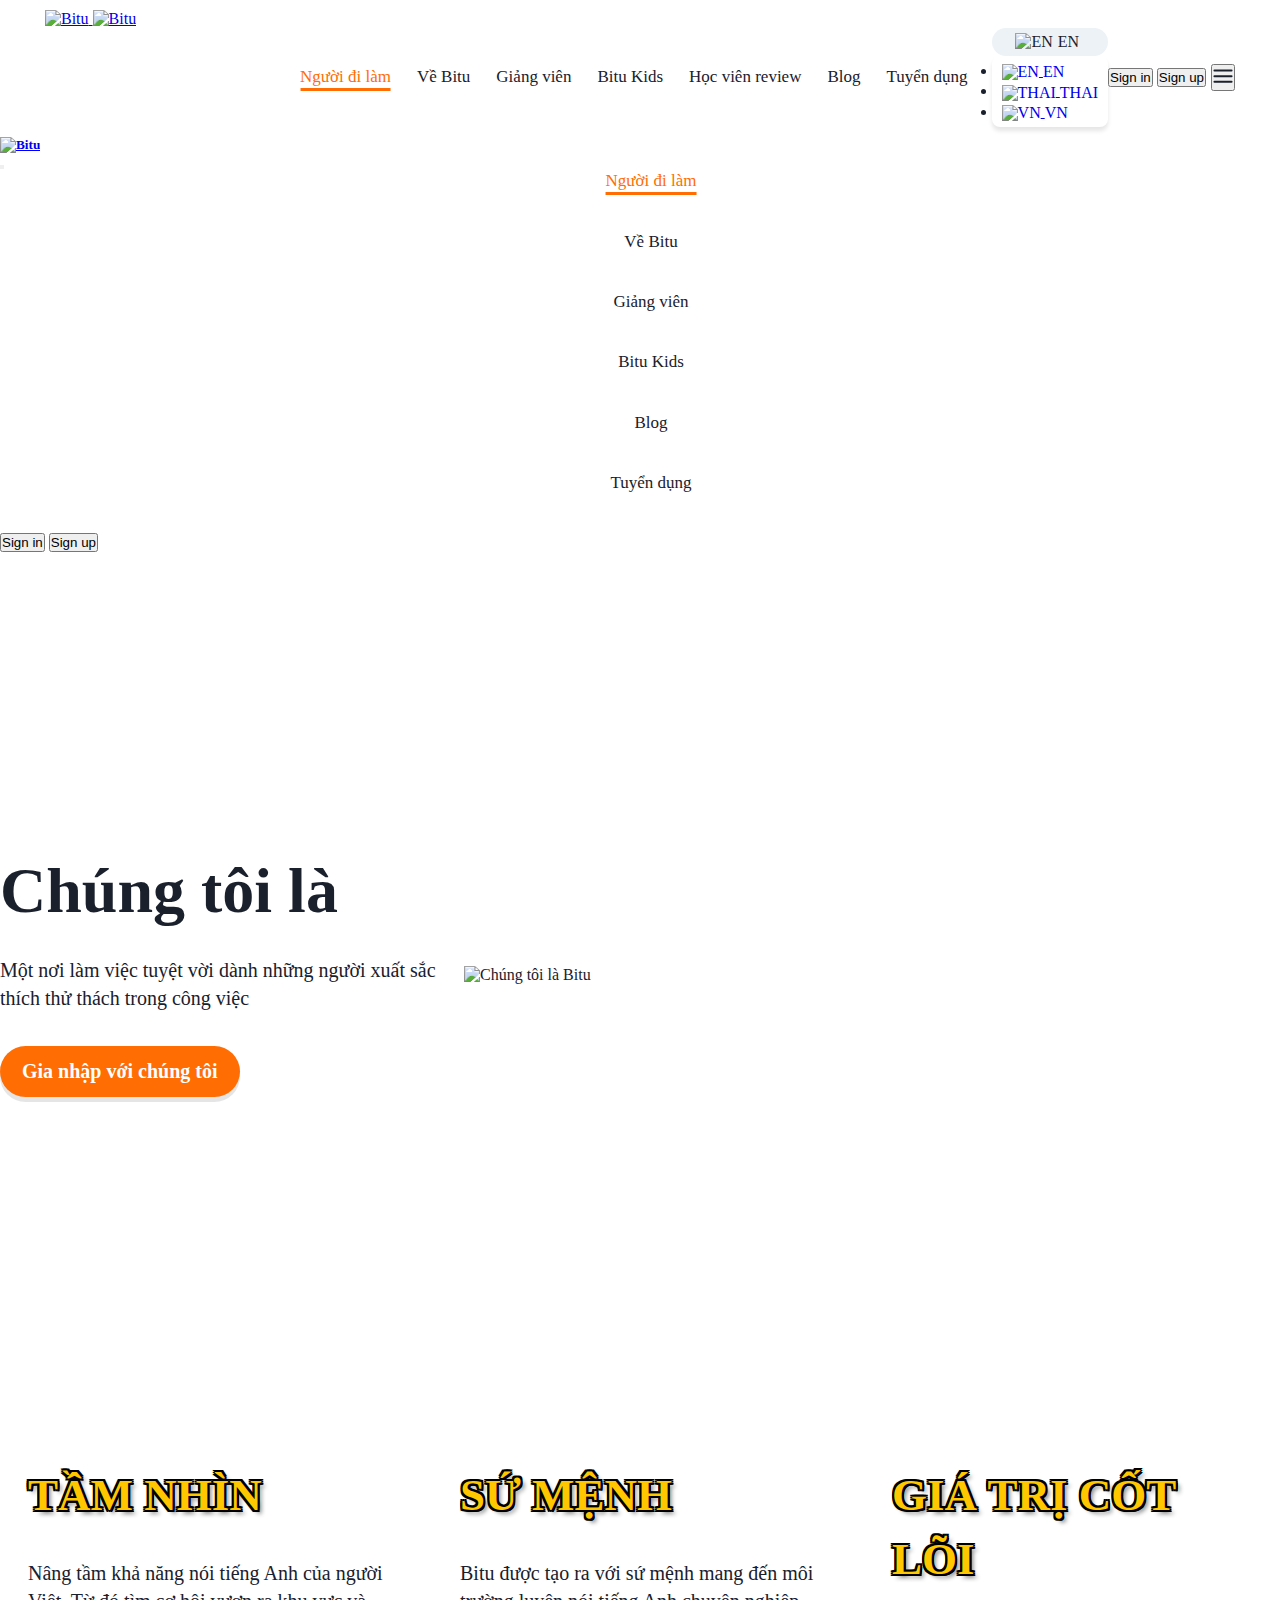
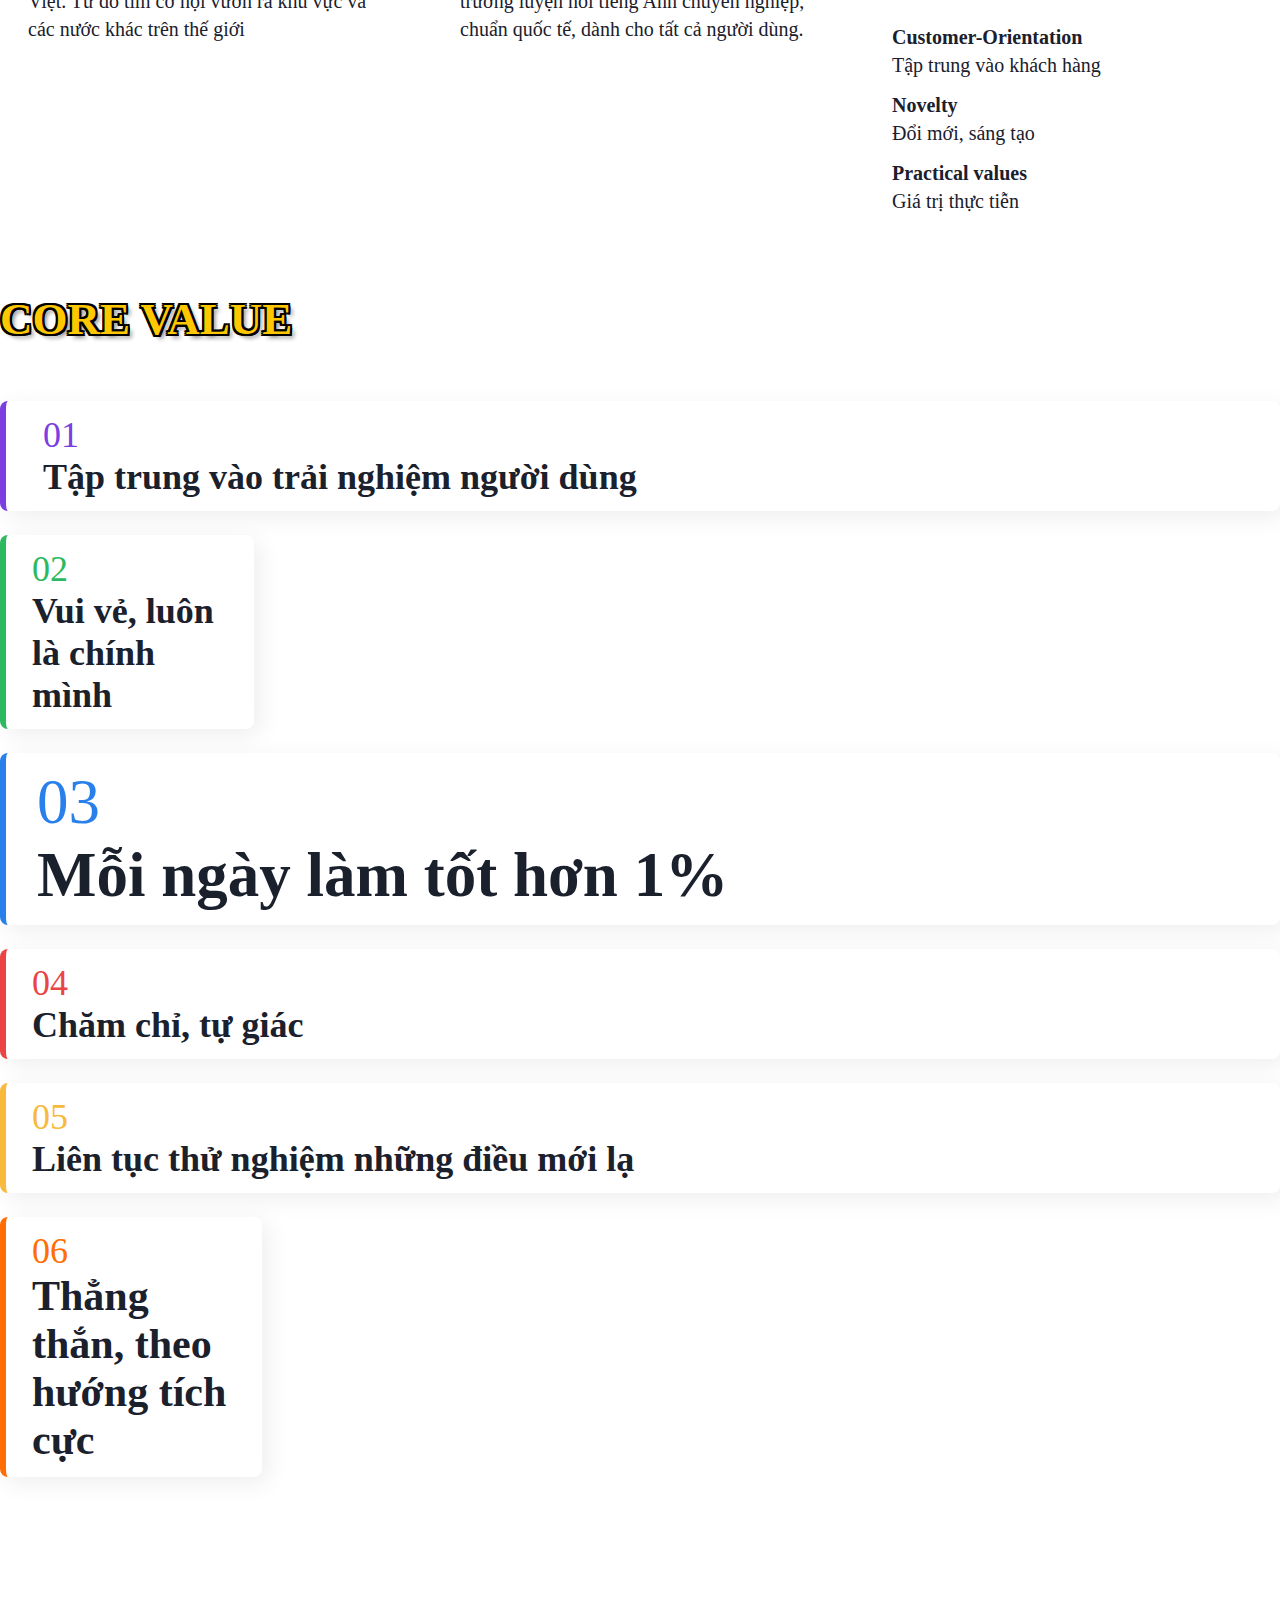
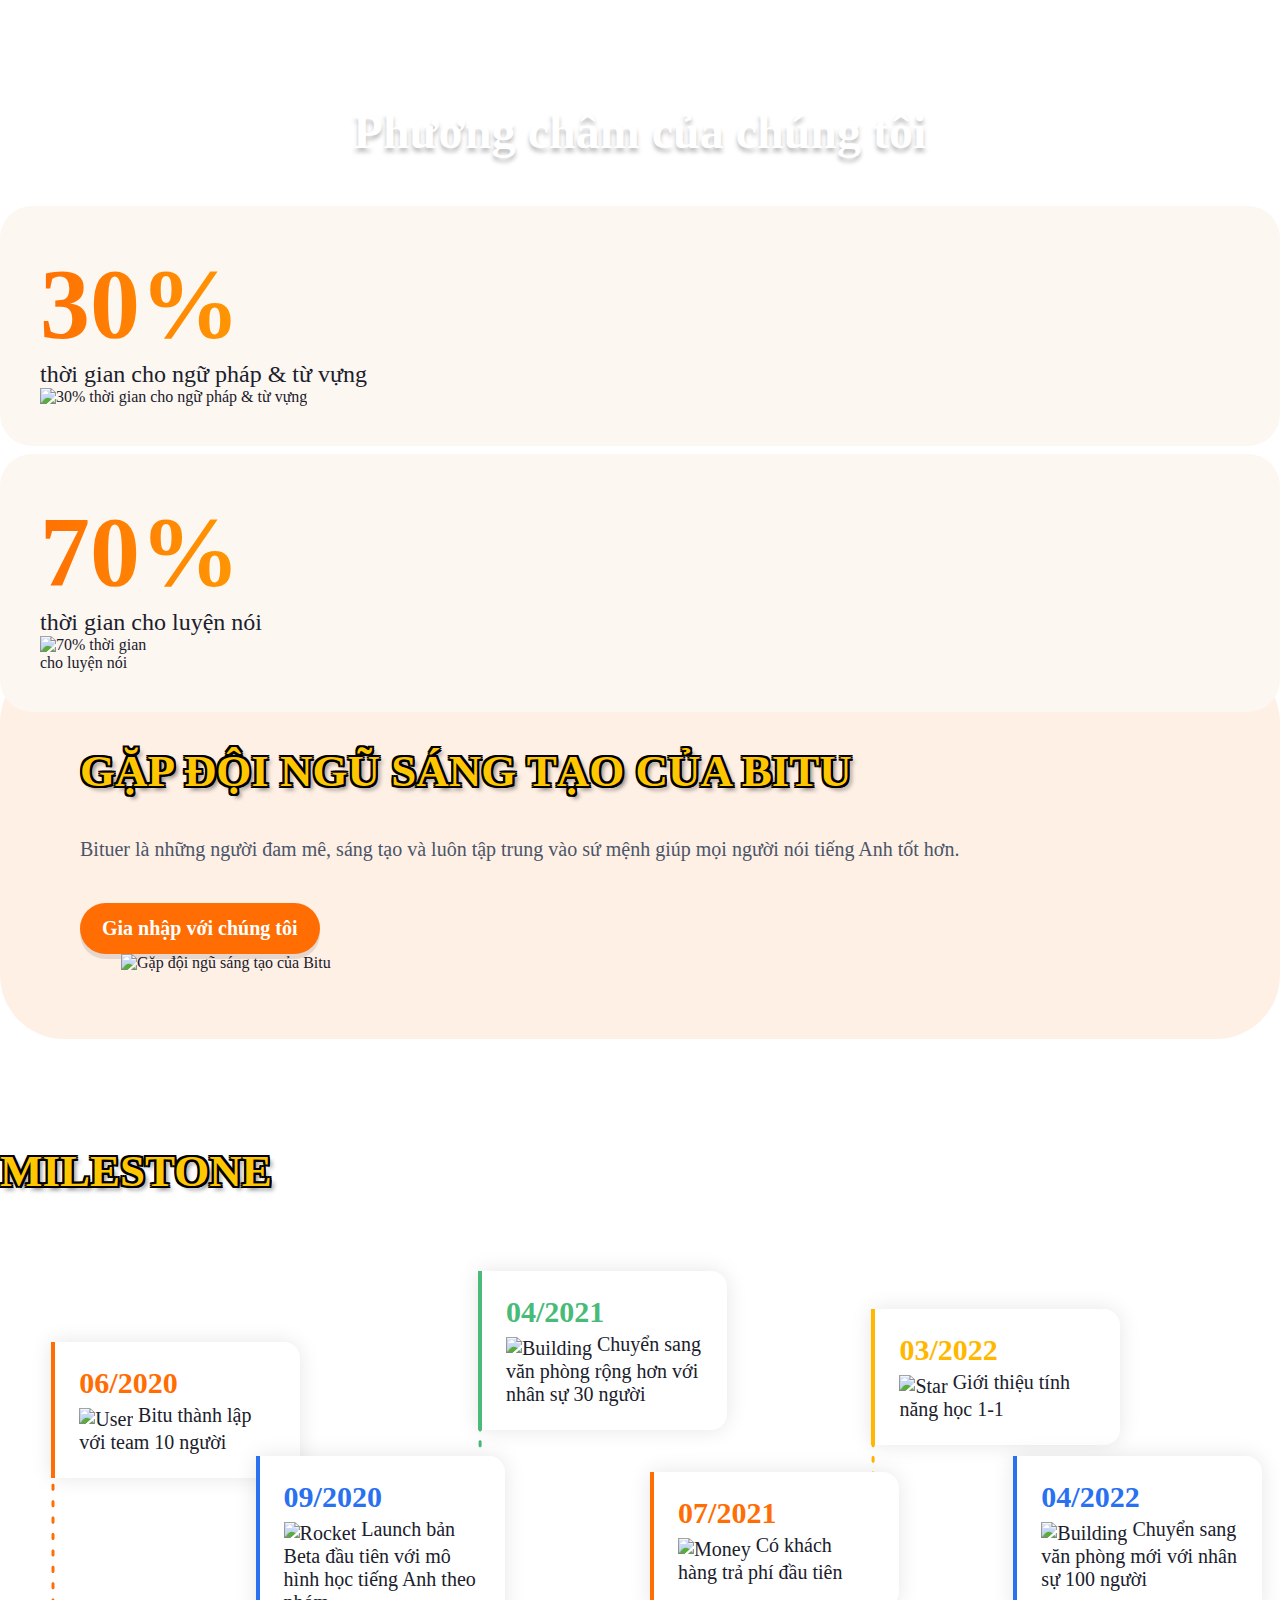
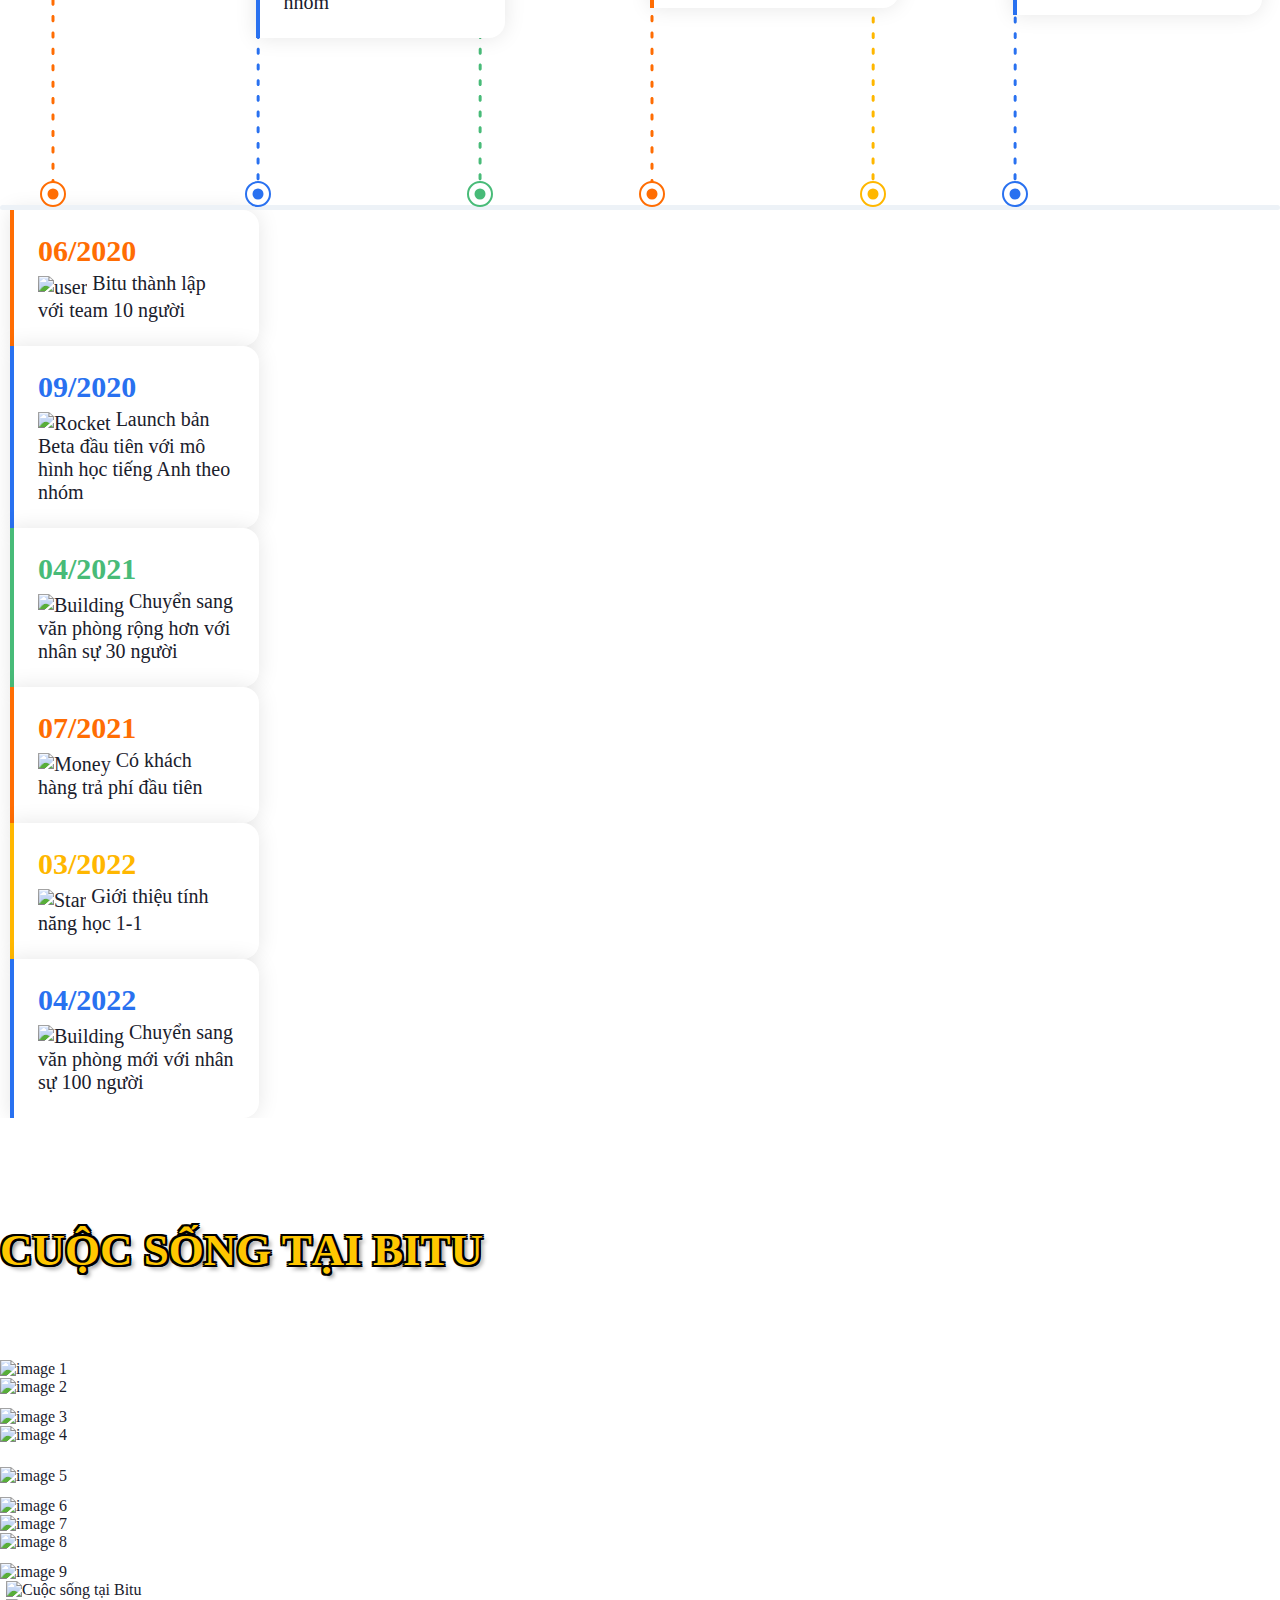
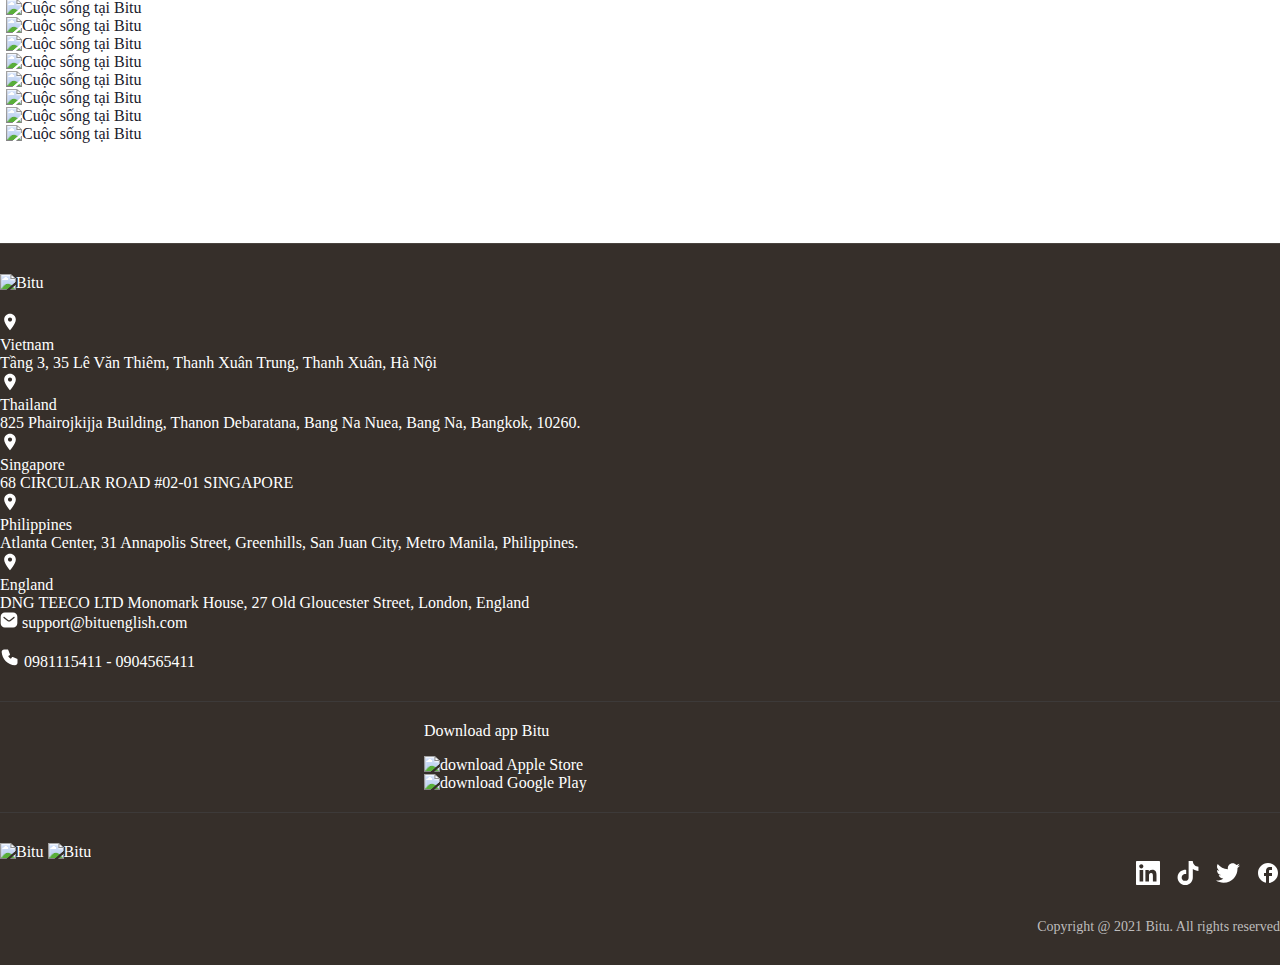
==== commit 4e55a97c: "update html" ====
--- a/about.html
+++ b/about.html
@@ -1,1012 +1,789 @@
+
 <!DOCTYPE html>
 <html lang="vi">
-  <head>
-    <meta charset="UTF-8" />
-    <title>Bitu Education</title>
-    <meta name="viewport" content="width=device-width, initial-scale=1.0" />
-    <meta name="description" content="" />
-    <meta name="author" content="" />
-    <link
-      data-n-head="ssr"
-      rel="icon"
-      type="image/x-icon"
-      href="images/favicon.ico"
-    />
-
-    <!-- STYLESHEET -->
-    <link rel="stylesheet" type="text/css" href="css/bootstrap.min.css" />
-    <link
-      rel="stylesheet"
-      type="text/css"
-      href="css/font-awesome-all.min.css"
-    />
-    <link rel="stylesheet" type="text/css" href="css/slick.min.css" />
-    <link rel="stylesheet" type="text/css" href="css/common-9.css" />
-    <link rel="stylesheet" type="text/css" href="css/main.css" />
-
-    <link rel="stylesheet" type="text/css" href="css/header.css" />
-    <link rel="stylesheet" type="text/css" href="css/teacher.css" />
-    <link rel="stylesheet" type="text/css" href="css/review-2.css" />
-    <link rel="stylesheet" type="text/css" href="css/kids-4.css" />
-    <link rel="stylesheet" type="text/css" href="css/worker.css" />
-    <link rel="stylesheet" type="text/css" href="css/about.css" />
-    <link rel="stylesheet" type="text/css" href="css/footer.css" />
-
-    <!-- HTML5 Shim and Respond.js IE8 support of HTML5 elements and media queries-->
-    <!-- WARNING: Respond.js doesn't work if you view the page via file://-->
-    <!--if lt IE 9
+
+<head>
+  <meta charset="UTF-8">
+  <title>Bitu Education</title>
+  <meta name="viewport" content="width=device-width, initial-scale=1.0">
+  <meta name="description" content="">
+  <meta name="author" content="">
+  <link data-n-head="ssr" rel="icon" type="image/x-icon" href="images/favicon.ico">
+
+  <!-- STYLESHEET -->
+  <link rel="stylesheet" type="text/css" href="css/bootstrap.min.css">
+  <link rel="stylesheet" type="text/css" href="css/font-awesome-all.min.css">
+  <link rel="stylesheet" type="text/css" href="css/slick.min.css">
+  <link rel="stylesheet" type="text/css" href="css/common.css">
+  <link rel="stylesheet" type="text/css" href="css/main.css">
+
+  <link rel="stylesheet" type="text/css" href="css/header.css">
+  <link rel="stylesheet" type="text/css" href="css/teacher.css">
+  <link rel="stylesheet" type="text/css" href="css/review.css">
+  <link rel="stylesheet" type="text/css" href="css/kids.css">
+  <link rel="stylesheet" type="text/css" href="css/worker.css">
+  <link rel="stylesheet" type="text/css" href="css/about.css">
+  <link rel="stylesheet" type="text/css" href="css/footer.css">
+
+
+  <!-- HTML5 Shim and Respond.js IE8 support of HTML5 elements and media queries-->
+  <!-- WARNING: Respond.js doesn't work if you view the page via file://-->
+  <!--if lt IE 9
     script(src='https://oss.maxcdn.com/html5shiv/3.7.2/html5shiv.min.js')
     script(src='https://oss.maxcdn.com/respond/1.4.2/respond.min.js')
     -->
-  </head>
-  <body>
-    <header class="main-header">
-      <div class="container-fluid">
-        <div class="row g-0 justify-content-between align-items-center">
-          <div class="col-auto col-logo">
-            <a href="index.html" class="logo">
-              <img
-                src="./images/logo.svg"
-                alt="Bitu"
-                class="d-none d-lg-block"
-              />
-              <img
-                src="./images/logo_sp.svg"
-                alt="Bitu"
-                class="d-block d-lg-none"
-              />
-            </a>
-          </div>
-
-          <div class="col-auto col-nav">
-            <ul class="main-nav d-none d-lg-block">
-              <li><a href="#" class="active">Người đi làm</a></li>
-              <li><a href="#">Về Bitu</a></li>
-              <li><a href="#">Giảng viên</a></li>
-              <li><a href="#">Bitu Kids</a></li>
-              <li><a href="#">Học viên review</a></li>
-              <li><a href="#">Blog</a></li>
-              <li><a href="Tuyển dụng">Tuyển dụng</a></li>
-            </ul>
-
-            <div class="box-language">
-              <div class="dropdown">
-                <a
-                  href="#"
-                  id="languageDropdown"
-                  class="dropdown-toggle"
-                  role="button"
-                  data-bs-toggle="dropdown"
-                  data-bs-offset="0,6"
-                  aria-expanded="false"
-                >
-                  <img src="images/lang_en.svg" alt="EN" />
-                  <span>EN</span>
-                </a>
-
-                <ul
-                  class="dropdown-menu dropdown-menu-end"
-                  aria-labelledby="languageDropdown"
-                >
-                  <li>
-                    <a class="dropdown-item" href="#">
-                      <img src="images/lang_en.svg" alt="EN" />
-                      <span>EN</span>
-                    </a>
-                  </li>
-
-                  <li>
-                    <a class="dropdown-item" href="#">
-                      <img src="images/lang_thai.svg" alt="THAI" />
-                      <span>THAI</span>
-                    </a>
-                  </li>
-
-                  <li>
-                    <a class="dropdown-item" href="#">
-                      <img src="images/lang_vn.svg" alt="VN" />
-                      <span>VN</span>
-                    </a>
-                  </li>
-                </ul>
-              </div>
-            </div>
-
-            <div class="list-authen list-authen-for-pc">
-              <button class="btn-authen btn-signin">Sign in</button>
-              <button class="btn-authen btn-signup">Sign up</button>
-            </div>
-
-            <button
-              class="btn border-0 d-block d-lg-none btn-menu"
-              type="button"
-              data-bs-toggle="offcanvas"
-              data-bs-target="#offcanvasMenu"
-              aria-controls="offcanvasMenu"
-            >
-              <svg
-                width="20"
-                height="20"
-                viewBox="0 0 20 20"
-                fill="none"
-                xmlns="http://www.w3.org/2000/svg"
-              >
-                <path
-                  d="M1.42871 4.42871H18.5716M1.42871 10.143H18.5716M1.42871 15.8573H18.5716"
-                  stroke="#1A202C"
-                  stroke-width="2"
-                  stroke-linecap="round"
-                  stroke-linejoin="round"
-                />
-              </svg>
-            </button>
-          </div>
-        </div>
-      </div>
-    </header>
-    <!-- /END .main-header -->
-
-    <div class="offcanvas offcanvas-end" tabindex="-1" id="offcanvasMenu">
-      <div class="offcanvas-header">
-        <h5 class="offcanvas-title">
-          <a href="index.html" class="logo"
-            ><img src="images/logo_sp.svg" alt="Bitu"
-          /></a>
-        </h5>
-        <button
-          type="button"
-          class="btn-close text-reset"
-          data-bs-dismiss="offcanvas"
-          aria-label="Close"
-        ></button>
-      </div>
-
-      <div class="offcanvas-body">
-        <ul class="main-nav">
+</head>
+<body>
+  <header class="main-header">
+  <div class="container-fluid">
+    <div class="row g-0 justify-content-between align-items-center">
+      <div class="col-auto col-logo">
+        <a href="index.html" class="logo">
+          <img src="./images/logo.svg" alt="Bitu" class=" d-none d-lg-block">
+          <img src="./images/logo_sp.svg" alt="Bitu" class=" d-block d-lg-none">
+        </a>
+      </div>
+
+      <div class="col-auto col-nav">
+        <ul class="main-nav d-none d-lg-block">
           <li><a href="#" class="active">Người đi làm</a></li>
           <li><a href="#">Về Bitu</a></li>
           <li><a href="#">Giảng viên</a></li>
           <li><a href="#">Bitu Kids</a></li>
+          <li><a href="#">Học viên review</a></li>
           <li><a href="#">Blog</a></li>
-          <li><a href="#">Tuyển dụng</a></li>
+          <li><a href="Tuyển dụng">Tuyển dụng</a></li>
         </ul>
-        <div class="list-authen">
+
+        <div class="box-language">
+          <div class="dropdown">
+            <a href="#" id="languageDropdown" class="dropdown-toggle" role="button" data-bs-toggle="dropdown"
+              data-bs-offset="0,6" aria-expanded="false">
+              <img src="images/lang_en.svg" alt="EN">
+              <span>EN</span>
+            </a>
+
+            <ul class="dropdown-menu dropdown-menu-end" aria-labelledby="languageDropdown">
+              <li>
+                <a class="dropdown-item" href="#">
+                  <img src="images/lang_en.svg" alt="EN">
+                  <span>EN</span>
+                </a>
+              </li>
+
+              <li>
+                <a class="dropdown-item" href="#">
+                  <img src="images/lang_thai.svg" alt="THAI">
+                  <span>THAI</span>
+                </a>
+              </li>
+
+              <li>
+                <a class="dropdown-item" href="#">
+                  <img src="images/lang_vn.svg" alt="VN">
+                  <span>VN</span>
+                </a>
+              </li>
+            </ul>
+          </div>
+        </div>
+
+        <div class="list-authen list-authen-for-pc">
           <button class="btn-authen btn-signin">Sign in</button>
           <button class="btn-authen btn-signup">Sign up</button>
         </div>
-      </div>
-    </div>
-    <!-- /END .offcanvas -->
-    <!-- START INTRO BLOCK  -->
-    <div class="con-about-intro">
-      <div class="container">
-        <div class="intro-wrapper">
-          <div class="intro-content">
-            <h3 class="about-bitu-text">Chúng tôi là</h3>
-            <img
-              src="./images/about-us/branch-name-image.png"
-              class="branch-name-image"
-              alt=""
-            />
-            <p class="intro-description">
-              Một nơi làm việc tuyệt vời dành những người xuất sắc thích thử
-              thách trong công việc
+
+        <button class="btn border-0 d-block d-lg-none btn-menu" type="button" data-bs-toggle="offcanvas"
+          data-bs-target="#offcanvasMenu" aria-controls="offcanvasMenu">
+          <svg width="20" height="20" viewBox="0 0 20 20" fill="none" xmlns="http://www.w3.org/2000/svg">
+            <path d="M1.42871 4.42871H18.5716M1.42871 10.143H18.5716M1.42871 15.8573H18.5716" stroke="#1A202C"
+              stroke-width="2" stroke-linecap="round" stroke-linejoin="round" />
+          </svg>
+        </button>
+      </div>
+    </div>
+  </div>
+</header>
+<!-- /END .main-header -->
+
+<div class="offcanvas offcanvas-end" tabindex="-1" id="offcanvasMenu">
+  <div class="offcanvas-header">
+    <h5 class="offcanvas-title">
+      <a href="index.html" class="logo"><img src="images/logo_sp.svg" alt="Bitu"></a>
+    </h5>
+    <button type="button" class="btn-close text-reset" data-bs-dismiss="offcanvas" aria-label="Close"></button>
+  </div>
+
+  <div class="offcanvas-body">
+    <ul class="main-nav">
+      <li><a href="#" class="active">Người đi làm</a></li>
+      <li><a href="#">Về Bitu</a></li>
+      <li><a href="#">Giảng viên</a></li>
+      <li><a href="#">Bitu Kids</a></li>
+      <li><a href="#">Blog</a></li>
+      <li><a href="#">Tuyển dụng</a></li>
+    </ul>
+    <div class="list-authen">
+      <button class="btn-authen btn-signin">Sign in</button>
+      <button class="btn-authen btn-signup">Sign up</button>
+    </div>
+  </div>
+</div>
+<!-- /END .offcanvas -->  <!-- START INTRO BLOCK  -->
+  <div class="con-about-intro">
+    <div class="container">
+      <div class="intro-wrapper">
+        <div class="intro-content">
+          <h3 class="about-bitu-text">
+            Chúng tôi là
+          </h3>
+          <img src="./images/about-us/branch-name-image.png" class="branch-name-image" alt="" />
+          <p class="intro-description">Một nơi làm việc tuyệt vời dành những người xuất sắc thích thử thách trong công
+            việc
+          </p>
+          <button type="button" class="btn-join-to-us">Gia nhập với chúng tôi</button>
+        </div>
+
+        <div class="intro-image">
+          <img src="images/about-us/img-intro.png" alt="Chúng tôi là Bitu">
+        </div>
+      </div>
+    </div>
+  </div>
+  <!-- END INTRO BLOCK  -->
+
+
+  <!-- START VISION AND MISSION -->
+  <div class="vision-block-wrapper">
+    <div class="container">
+      <div class="vision-content-wrapper">
+        <div class="list-vision-and-mission">
+          <div class="vision-and-mission-item">
+            <img src="./images/vision-1.png" class="vision-image" alt="">
+            <h3 class="vision-title common-primary-title">Tầm nhìn</h3>
+            <p class="vision-description">
+              Nâng tầm khả năng nói tiếng Anh của người Việt. Từ đó tìm cơ hội vươn ra khu vực và các nước khác trên thế
+              giới
             </p>
-            <button type="button" class="btn-join-to-us">
-              Gia nhập với chúng tôi
-            </button>
-          </div>
-
-          <div class="intro-image">
-            <img src="images/about-us/img-intro.png" alt="Chúng tôi là Bitu" />
-          </div>
-        </div>
-      </div>
-    </div>
-    <!-- END INTRO BLOCK  -->
-
-    <!-- START VISION AND MISSION -->
-    <div class="vision-block-wrapper">
-      <div class="container">
-        <div class="vision-content-wrapper">
-          <div class="list-vision-and-mission">
-            <div class="vision-and-mission-item">
-              <img src="./images/vision-1.png" class="vision-image" alt="" />
-              <h3 class="vision-title common-primary-title">Tầm nhìn</h3>
-              <p class="vision-description">
-                Nâng tầm khả năng nói tiếng Anh của người Việt. Từ đó tìm cơ hội
-                vươn ra khu vực và các nước khác trên thế giới
-              </p>
-            </div>
-            <div class="vision-and-mission-item">
-              <img src="./images/vision-2.png" class="vision-image" alt="" />
-              <h3 class="vision-title common-primary-title">sứ mệnh</h3>
-              <p class="vision-description">
-                Bitu được tạo ra với sứ mệnh mang đến môi trường luyện nói tiếng
-                Anh chuyên nghiệp, chuẩn quốc tế, dành cho tất cả người dùng.
-              </p>
-            </div>
-            <div class="vision-and-mission-item">
-              <img src="./images/vision-3.png" class="vision-image" alt="" />
-              <h3 class="vision-title common-primary-title">Giá trị cốt lõi</h3>
-              <ul class="list-option">
-                <li class="option-item">
-                  <h4 class="option-title">Customer-Orientation</h4>
-                  <p class="option-description">Tập trung vào khách hàng</p>
-                </li>
-                <li class="option-item">
-                  <h4 class="option-title">Novelty</h4>
-                  <p class="option-description">Đổi mới, sáng tạo</p>
-                </li>
-                <li class="option-item">
-                  <h4 class="option-title">Practical values</h4>
-                  <p class="option-description">Giá trị thực tiễn</p>
-                </li>
-              </ul>
-            </div>
-          </div>
-        </div>
-      </div>
-    </div>
-    <!-- END VISION AND MISSION -->
-
-    <!-- START  CORE VALUE  -->
-
-    <div class="con-about-core">
-      <div class="container">
-        <h3 class="common-primary-title core-value-title">Core Value</h3>
+          </div>
+          <div class="vision-and-mission-item">
+            <img src="./images/vision-2.png" class="vision-image" alt="">
+            <h3 class="vision-title common-primary-title">sứ mệnh</h3>
+            <p class="vision-description">
+              Bitu được tạo ra với sứ mệnh mang đến môi trường luyện nói tiếng Anh chuyên nghiệp, chuẩn quốc tế, dành
+              cho tất cả người dùng.
+            </p>
+          </div>
+          <div class="vision-and-mission-item">
+            <img src="./images/vision-3.png" class="vision-image" alt="">
+            <h3 class="vision-title common-primary-title">Giá trị cốt lõi</h3>
+            <ul class="list-option">
+              <li class="option-item">
+                <h4 class="option-title">Customer-Orientation</h4>
+                <p class="option-description">Tập trung vào khách hàng</p>
+              </li>
+              <li class="option-item">
+                <h4 class="option-title">Novelty</h4>
+                <p class="option-description">Đổi mới, sáng tạo</p>
+              </li>
+              <li class="option-item">
+                <h4 class="option-title">Practical values</h4>
+                <p class="option-description">Giá trị thực tiễn</p>
+              </li>
+            </ul>
+
+          </div>
+        </div>
+      </div>
+    </div>
+  </div>
+  <!-- END VISION AND MISSION -->
+
+  <!-- START  CORE VALUE  -->
+
+  <div class="con-about-core">
+    <div class="container">
+      <h3 class="common-primary-title core-value-title">Core Value</h3>
+      <div class="row">
+        <div class="col-md-3 mt-md-4 pt-md-1">
+          <div class="d-flex">
+            <div class="box-value value-1">
+              <p class="num"><span>01</span></p>
+              <h4 class="text">Tập trung vào trải nghiệm người dùng</h4>
+            </div>
+          </div>
+
+          <div class="d-flex justify-content-md-end">
+            <div class="box-value value-2">
+              <p class="num"><span>02</span></p>
+              <h4 class="text">Vui vẻ, luôn là chính mình</h4>
+            </div>
+          </div>
+        </div>
+        <div class="col-md-3">
+          <div class="d-flex">
+            <div class="box-value value-3">
+              <p class="num"><span>03</span></p>
+              <h4 class="text">Mỗi ngày làm tốt hơn 1%</h4>
+            </div>
+          </div>
+        </div>
+
+        <div class="col-md-3 mt-md-5">
+          <div class="d-flex">
+            <div class="box-value value-4">
+              <p class="num"><span>04</span></p>
+              <h4 class="text">Chăm chỉ, tự giác</h4>
+            </div>
+          </div>
+
+          <div class="d-flex">
+            <div class="box-value value-5">
+              <p class="num"><span>05</span></p>
+              <h4 class="text">Liên tục thử nghiệm những điều mới lạ</h4>
+            </div>
+          </div>
+        </div>
+
+        <div class="col-md-3 mt-md-5 pt-md-3">
+          <div class="d-flex">
+            <div class="box-value value-6">
+              <p class="num"><span>06</span></p>
+              <h4 class="text">Thẳng thắn, theo hướng tích cực</h4>
+            </div>
+          </div>
+        </div>
+      </div>
+    </div>
+  </div>
+  <!--  START  CORE VALUE  -->
+
+  <div class="con-about-maxim">
+    <div class="container">
+      <h3 class="con-about-maxim-title">Phương châm của chúng tôi</h3>
+      <div class="row box-maxim">
+        <div class="col-md-6">
+          <div class="col-maxim d-flex justify-content-between">
+            <p class="text">
+              <strong class="text-primary">30%</strong>
+              <br />
+              thời gian cho ngữ pháp & từ vựng
+            </p>
+            <p class="img">
+              <img src="images/about-us/img-time-grammar.png" alt="30% thời gian cho ngữ pháp & từ vựng">
+            </p>
+          </div>
+        </div>
+
+        <div class="col-md-6">
+          <div class="col-maxim d-flex justify-content-between">
+            <p class="text">
+              <strong class="text-primary">70%</strong>
+              <br />
+              thời gian cho luyện nói
+            </p>
+            <p class="img">
+              <img src="images/about-us/img-time-speak.png" alt="70% thời gian cho luyện nói">
+            </p>
+          </div>
+        </div>
+      </div>
+    </div>
+  </div>
+  <!-- /END .con-about-maxim -->
+
+  <div class="con-about-creative">
+    <div class="container">
+      <div class="box-wrapper">
+        <div class="row align-items-center">
+          <div class="box-text col-md-5">
+            <h3 class="common-primary-title con-about-creative-title ">Gặp đội ngũ sáng tạo của Bitu</h3>
+            <p class="con-about-creative-description">Bituer là những người đam mê, sáng tạo và luôn tập trung vào sứ
+              mệnh giúp mọi người nói tiếng
+              Anh tốt hơn.</p>
+            <button class="btn-join-to-us">Gia nhập với chúng tôi</button>
+          </div>
+
+          <div class="box-photo col-md-7 px-md-0">
+            <p class="img"><img src="images/about-us/img-creative.png" alt="Gặp đội ngũ sáng tạo của Bitu"></p>
+          </div>
+        </div>
+      </div>
+    </div>
+  </div>
+  <!-- /END .con-about-creative -->
+
+  <!-- START MILESTONE BLOCK  -->
+  <div class="con-about-milestone">
+    <div class="container">
+      <h3 class="common-primary-title con-about-milestone-title">Milestone</h3>
+      <div class="box-pc d-none d-md-block">
+
+        <ul class="box-lines">
+          <li class="box-item item-1">
+            <div class="box-milestone c-orange milestone-1">
+              <p class="date">06/2020</p>
+              <p class="txt">
+                <img src="images/about-us/ic-user.png" alt="User"><span>Bitu thành lập với team 10 người</span>
+              </p>
+            </div>
+            <p class="circle circle-orange">&nbsp;</p>
+          </li>
+          <li class="box-item item-2">
+            <div class="box-milestone c-blue milestone-2">
+              <p class="date">09/2020</p>
+              <p class="txt">
+                <img src="images/about-us/ic-rocket.png" alt="Rocket"><span>Launch bản Beta đầu tiên với mô hình học
+                  tiếng Anh theo nhóm</span>
+              </p>
+            </div>
+            <p class="circle circle-blue">&nbsp;</p>
+          </li>
+          <li class="box-item item-3">
+            <div class="box-milestone c-green milestone-3">
+              <p class="date">04/2021</p>
+              <p class="txt">
+                <img src="images/about-us/ic-building.png" alt="Building"><span>Chuyển sang văn phòng rộng hơn với nhân
+                  sự 30 người</span>
+              </p>
+            </div>
+            <p class="circle circle-green">&nbsp;</p>
+          </li>
+          <li class="box-item item-4">
+            <div class="box-milestone c-orange milestone-4">
+              <p class="date">07/2021</p>
+              <p class="txt">
+                <img src="images/about-us/ic-money.png" alt="Money"><span>Có khách hàng trả phí đầu tiên</span>
+              </p>
+            </div>
+            <p class="circle circle-orange">&nbsp;</p>
+          </li>
+          <li class="box-item item-5">
+            <div class="box-milestone c-yellow milestone-5">
+              <p class="date">03/2022</p>
+              <p class="txt">
+                <img src="images/about-us/ic-star.png" alt="Star"><span>Giới thiệu tính năng học 1-1</span>
+              </p>
+            </div>
+            <p class="circle circle-yellow">&nbsp;</p>
+          </li>
+          <li class="box-item item-6">
+            <div class="box-milestone c-blue milestone-6">
+              <p class="date">04/2022</p>
+              <p class="txt">
+                <img src="images/about-us/ic-building.png" alt="Building"><span>Chuyển sang văn phòng mới với nhân sự
+                  100 người</span>
+              </p>
+            </div>
+            <p class="circle circle-blue">&nbsp;</p>
+          </li>
+        </ul>
+      </div>
+      <div class="box-mobile d-block d-md-none">
+        <div class="box-slider">
+          <div class="slide-item">
+            <div class="box-milestone c-orange">
+              <p class="date">06/2020</p>
+              <p class="txt">
+                <img src="images/about-us/ic-user.png" alt="user"><span>Bitu thành lập với team 10 người</span>
+              </p>
+            </div>
+          </div>
+          <div class="slide-item">
+            <div class="box-milestone c-blue">
+              <p class="date">09/2020</p>
+              <p class="txt">
+                <img src="images/about-us/ic-rocket.png" alt="Rocket"><span>Launch bản Beta đầu tiên với mô hình học
+                  tiếng Anh theo nhóm</span>
+              </p>
+            </div>
+          </div>
+          <div class="slide-item">
+            <div class="box-milestone c-green">
+              <p class="date">04/2021</p>
+              <p class="txt">
+                <img src="images/about-us/ic-building.png" alt="Building"><span>Chuyển sang văn phòng rộng hơn với nhân
+                  sự 30 người</span>
+              </p>
+            </div>
+          </div>
+          <div class="slide-item">
+            <div class="box-milestone c-orange">
+              <p class="date">07/2021</p>
+              <p class="txt">
+                <img src="images/about-us/ic-money.png" alt="Money"><span>Có khách hàng trả phí đầu tiên</span>
+              </p>
+            </div>
+          </div>
+          <div class="slide-item">
+            <div class="box-milestone c-yellow">
+              <p class="date">03/2022</p>
+              <p class="txt">
+                <img src="images/about-us/ic-star.png" alt="Star"><span>Giới thiệu tính năng học 1-1</span>
+              </p>
+            </div>
+          </div>
+          <div class="slide-item">
+            <div class="box-milestone c-blue">
+              <p class="date">04/2022</p>
+              <p class="txt">
+                <img src="images/about-us/ic-building.png" alt="Building"><span>Chuyển sang văn phòng mới với nhân sự
+                  100 người</span>
+              </p>
+            </div>
+          </div>
+        </div>
+      </div>
+
+    </div>
+  </div>
+  <!-- END MILESTONE BLOCK  -->
+
+  <!-- START LIFE OF Bitu -->
+
+  <div class="con-about-life">
+    <div class="container">
+      <h3 class="common-primary-title con-about-life-title">Cuộc sống tại Bitu</h3>
+      <div class="box-pc d-none d-md-block">
         <div class="row">
-          <div class="col-md-3 mt-md-4 pt-md-1">
-            <div class="d-flex">
-              <div class="box-value value-1">
-                <p class="num"><span>01</span></p>
-                <h4 class="text">Tập trung vào trải nghiệm người dùng</h4>
-              </div>
-            </div>
-
-            <div class="d-flex justify-content-md-end">
-              <div class="box-value value-2">
-                <p class="num"><span>02</span></p>
-                <h4 class="text">Vui vẻ, luôn là chính mình</h4>
-              </div>
-            </div>
-          </div>
-          <div class="col-md-3">
-            <div class="d-flex">
-              <div class="box-value value-3">
-                <p class="num"><span>03</span></p>
-                <h4 class="text">Mỗi ngày làm tốt hơn 1%</h4>
-              </div>
-            </div>
-          </div>
-
-          <div class="col-md-3 mt-md-5">
-            <div class="d-flex">
-              <div class="box-value value-4">
-                <p class="num"><span>04</span></p>
-                <h4 class="text">Chăm chỉ, tự giác</h4>
-              </div>
-            </div>
-
-            <div class="d-flex">
-              <div class="box-value value-5">
-                <p class="num"><span>05</span></p>
-                <h4 class="text">Liên tục thử nghiệm những điều mới lạ</h4>
-              </div>
-            </div>
-          </div>
-
-          <div class="col-md-3 mt-md-5 pt-md-3">
-            <div class="d-flex">
-              <div class="box-value value-6">
-                <p class="num"><span>06</span></p>
-                <h4 class="text">Thẳng thắn, theo hướng tích cực</h4>
-              </div>
-            </div>
-          </div>
-        </div>
-      </div>
-    </div>
-    <!--  START  CORE VALUE  -->
-
-    <div class="con-about-maxim">
-      <div class="container">
-        <h3 class="con-about-maxim-title">Phương châm của chúng tôi</h3>
-        <div class="row box-maxim">
-          <div class="col-md-6">
-            <div class="col-maxim d-flex justify-content-between">
-              <p class="text">
-                <strong class="text-primary">30%</strong>
-                <br />
-                thời gian cho ngữ pháp & từ vựng
-              </p>
-              <p class="img">
-                <img
-                  src="images/about-us/img-time-grammar.png"
-                  alt="30% thời gian cho ngữ pháp & từ vựng"
-                />
-              </p>
-            </div>
-          </div>
-
-          <div class="col-md-6">
-            <div class="col-maxim d-flex justify-content-between">
-              <p class="text">
-                <strong class="text-primary">70%</strong>
-                <br />
-                thời gian cho luyện nói
-              </p>
-              <p class="img">
-                <img
-                  src="images/about-us/img-time-speak.png"
-                  alt="70% thời gian cho luyện nói"
-                />
-              </p>
-            </div>
-          </div>
-        </div>
-      </div>
-    </div>
-    <!-- /END .con-about-maxim -->
-
-    <div class="con-about-creative">
-      <div class="container">
-        <div class="box-wrapper">
-          <div class="row align-items-center">
-            <div class="box-text col-md-5">
-              <h3 class="common-primary-title con-about-creative-title">
-                Gặp đội ngũ sáng tạo của Bitu
-              </h3>
-              <p class="con-about-creative-description">
-                Bituer là những người đam mê, sáng tạo và luôn tập trung vào sứ
-                mệnh giúp mọi người nói tiếng Anh tốt hơn.
-              </p>
-              <button class="btn-join-to-us">Gia nhập với chúng tôi</button>
-            </div>
-
-            <div class="box-photo col-md-7 px-md-0">
-              <p class="img">
-                <img
-                  src="images/about-us/img-creative.png"
-                  alt="Gặp đội ngũ sáng tạo của Bitu"
-                />
-              </p>
-            </div>
-          </div>
-        </div>
-      </div>
-    </div>
-    <!-- /END .con-about-creative -->
-
-    <!-- START MILESTONE BLOCK  -->
-    <div class="con-about-milestone">
-      <div class="container">
-        <h3 class="common-primary-title con-about-milestone-title">
-          Milestone
-        </h3>
-        <div class="box-pc d-none d-md-block">
-          <ul class="box-lines">
-            <li class="box-item item-1">
-              <div class="box-milestone c-orange milestone-1">
-                <p class="date">06/2020</p>
-                <p class="txt">
-                  <img src="images/about-us/ic-user.png" alt="User" /><span
-                    >Bitu thành lập với team 10 người</span
-                  >
-                </p>
-              </div>
-              <p class="circle circle-orange">&nbsp;</p>
+          <div class="col col-1">
+            <div class="row align-items-end">
+              <div class="col-md-6">
+                <img src="images/about-us/img-life-1.png" alt="image 1">
+              </div>
+              <div class="col-md-6">
+                <img src="images/about-us/img-life-2.png" alt="image 2">
+              </div>
+            </div>
+            <div class="row mt-12 align-items-start">
+              <div class="col-md-6">
+                <img src="images/about-us/img-life-3.png" alt="image 3">
+              </div>
+              <div class="col-md-6">
+                <img src="images/about-us/img-life-4.png" alt="image 4">
+              </div>
+            </div>
+          </div>
+          <div class="col col-2 mt-23">
+            <div class="row">
+              <div class="col-md-12">
+                <img src="images/about-us/img-life-5.png" alt="image 5">
+              </div>
+            </div>
+            <div class="row mt-12 align-items-start">
+              <div class="col-md-4">
+                <img src="images/about-us/img-life-6.png" alt="image 6">
+              </div>
+              <div class="col-md-8">
+                <img src="images/about-us/img-life-7.png" alt="image 7">
+              </div>
+            </div>
+          </div>
+          <div class="col col-3">
+            <div class="row">
+              <div class="col-md-12">
+                <img src="images/about-us/img-life-8.png" alt="image 8">
+              </div>
+            </div>
+            <div class="row mt-12">
+              <div class="col-md-12">
+                <img src="images/about-us/img-life-9.png" alt="image 9">
+              </div>
+            </div>
+          </div>
+        </div>
+      </div>
+      <div class="box-mobile d-block d-md-none">
+        <div class="box-slider">
+          <div class="slide-item">
+            <img src="images/about-us/img-life-1.png" alt="Cuộc sống tại Bitu">
+          </div>
+          <div class="slide-item">
+            <img src="images/about-us/img-life-2.png" alt="Cuộc sống tại Bitu">
+          </div>
+          <div class="slide-item">
+            <img src="images/about-us/img-life-3.png" alt="Cuộc sống tại Bitu">
+          </div>
+          <div class="slide-item">
+            <img src="images/about-us/img-life-4.png" alt="Cuộc sống tại Bitu">
+          </div>
+          <div class="slide-item">
+            <img src="images/about-us/img-life-5.png" alt="Cuộc sống tại Bitu">
+          </div>
+          <div class="slide-item">
+            <img src="images/about-us/img-life-6.png" alt="Cuộc sống tại Bitu">
+          </div>
+          <div class="slide-item">
+            <img src="images/about-us/img-life-7.png" alt="Cuộc sống tại Bitu">
+          </div>
+          <div class="slide-item">
+            <img src="images/about-us/img-life-8.png" alt="Cuộc sống tại Bitu">
+          </div>
+          <div class="slide-item">
+            <img src="images/about-us/img-life-9.png" alt="Cuộc sống tại Bitu">
+          </div>
+        </div>
+      </div>
+    </div>
+  </div>
+  <!-- END LIFE OF Bitu -->
+  <footer class="main-footer">
+  <div class="container">
+    <div class="footer-main">
+      <div class="footer-logo-sp d-block d-md-none">
+        <a href="#" class="footer-logo over">
+          <img src="images/logo_sp_white.png" alt="Bitu">
+        </a>
+      </div>
+      <div class="footer-contact">
+        <div class="list-country-footer">
+          <div class="country-item">
+            <div class="icon">
+              <svg width="20" height="20" viewBox="0 0 20 20" fill="none" xmlns="http://www.w3.org/2000/svg">
+                <path
+                  d="M10.0013 1.66602C6.7763 1.66602 4.16797 4.27435 4.16797 7.49935C4.16797 11.8743 10.0013 18.3327 10.0013 18.3327C10.0013 18.3327 15.8346 11.8743 15.8346 7.49935C15.8346 4.27435 13.2263 1.66602 10.0013 1.66602ZM10.0013 9.58268C9.44877 9.58268 8.91886 9.36319 8.52816 8.97249C8.13746 8.58179 7.91797 8.05188 7.91797 7.49935C7.91797 6.94682 8.13746 6.41691 8.52816 6.02621C8.91886 5.63551 9.44877 5.41602 10.0013 5.41602C10.5538 5.41602 11.0837 5.63551 11.4744 6.02621C11.8651 6.41691 12.0846 6.94682 12.0846 7.49935C12.0846 8.05188 11.8651 8.58179 11.4744 8.97249C11.0837 9.36319 10.5538 9.58268 10.0013 9.58268Z"
+                  fill="white" />
+              </svg>
+            </div>
+            <div class="country-info">
+              <span class="country-name">Vietnam</span>
+              <p class="address">Tầng 3, 35 Lê Văn Thiêm, Thanh Xuân Trung, Thanh Xuân, Hà Nội</p>
+            </div>
+          </div>
+          <div class="country-item">
+            <div class="icon">
+              <svg width="20" height="20" viewBox="0 0 20 20" fill="none" xmlns="http://www.w3.org/2000/svg">
+                <path
+                  d="M10.0013 1.66602C6.7763 1.66602 4.16797 4.27435 4.16797 7.49935C4.16797 11.8743 10.0013 18.3327 10.0013 18.3327C10.0013 18.3327 15.8346 11.8743 15.8346 7.49935C15.8346 4.27435 13.2263 1.66602 10.0013 1.66602ZM10.0013 9.58268C9.44877 9.58268 8.91886 9.36319 8.52816 8.97249C8.13746 8.58179 7.91797 8.05188 7.91797 7.49935C7.91797 6.94682 8.13746 6.41691 8.52816 6.02621C8.91886 5.63551 9.44877 5.41602 10.0013 5.41602C10.5538 5.41602 11.0837 5.63551 11.4744 6.02621C11.8651 6.41691 12.0846 6.94682 12.0846 7.49935C12.0846 8.05188 11.8651 8.58179 11.4744 8.97249C11.0837 9.36319 10.5538 9.58268 10.0013 9.58268Z"
+                  fill="white" />
+              </svg>
+            </div>
+            <div class="country-info">
+              <span class="country-name">Thailand</span>
+              <p class="address">825 Phairojkijja Building, Thanon Debaratana, Bang Na Nuea, Bang Na, Bangkok, 10260.
+              </p>
+            </div>
+          </div>
+
+          <div class="country-item">
+            <div class="icon">
+              <svg width="20" height="20" viewBox="0 0 20 20" fill="none" xmlns="http://www.w3.org/2000/svg">
+                <path
+                  d="M10.0013 1.66602C6.7763 1.66602 4.16797 4.27435 4.16797 7.49935C4.16797 11.8743 10.0013 18.3327 10.0013 18.3327C10.0013 18.3327 15.8346 11.8743 15.8346 7.49935C15.8346 4.27435 13.2263 1.66602 10.0013 1.66602ZM10.0013 9.58268C9.44877 9.58268 8.91886 9.36319 8.52816 8.97249C8.13746 8.58179 7.91797 8.05188 7.91797 7.49935C7.91797 6.94682 8.13746 6.41691 8.52816 6.02621C8.91886 5.63551 9.44877 5.41602 10.0013 5.41602C10.5538 5.41602 11.0837 5.63551 11.4744 6.02621C11.8651 6.41691 12.0846 6.94682 12.0846 7.49935C12.0846 8.05188 11.8651 8.58179 11.4744 8.97249C11.0837 9.36319 10.5538 9.58268 10.0013 9.58268Z"
+                  fill="white" />
+              </svg>
+            </div>
+            <div class="country-info">
+              <span class="country-name">Singapore</span>
+              <p class="address">68 CIRCULAR ROAD #02-01 SINGAPORE
+              </p>
+            </div>
+          </div>
+
+          <div class="country-item">
+            <div class="icon">
+              <svg width="20" height="20" viewBox="0 0 20 20" fill="none" xmlns="http://www.w3.org/2000/svg">
+                <path
+                  d="M10.0013 1.66602C6.7763 1.66602 4.16797 4.27435 4.16797 7.49935C4.16797 11.8743 10.0013 18.3327 10.0013 18.3327C10.0013 18.3327 15.8346 11.8743 15.8346 7.49935C15.8346 4.27435 13.2263 1.66602 10.0013 1.66602ZM10.0013 9.58268C9.44877 9.58268 8.91886 9.36319 8.52816 8.97249C8.13746 8.58179 7.91797 8.05188 7.91797 7.49935C7.91797 6.94682 8.13746 6.41691 8.52816 6.02621C8.91886 5.63551 9.44877 5.41602 10.0013 5.41602C10.5538 5.41602 11.0837 5.63551 11.4744 6.02621C11.8651 6.41691 12.0846 6.94682 12.0846 7.49935C12.0846 8.05188 11.8651 8.58179 11.4744 8.97249C11.0837 9.36319 10.5538 9.58268 10.0013 9.58268Z"
+                  fill="white" />
+              </svg>
+            </div>
+            <div class="country-info">
+              <span class="country-name">Philippines</span>
+              <p class="address">Atlanta Center, 31 Annapolis Street, Greenhills, San Juan City, Metro Manila,
+                Philippines.
+              </p>
+            </div>
+          </div>
+
+          <div class="country-item">
+            <div class="icon">
+              <svg width="20" height="20" viewBox="0 0 20 20" fill="none" xmlns="http://www.w3.org/2000/svg">
+                <path
+                  d="M10.0013 1.66602C6.7763 1.66602 4.16797 4.27435 4.16797 7.49935C4.16797 11.8743 10.0013 18.3327 10.0013 18.3327C10.0013 18.3327 15.8346 11.8743 15.8346 7.49935C15.8346 4.27435 13.2263 1.66602 10.0013 1.66602ZM10.0013 9.58268C9.44877 9.58268 8.91886 9.36319 8.52816 8.97249C8.13746 8.58179 7.91797 8.05188 7.91797 7.49935C7.91797 6.94682 8.13746 6.41691 8.52816 6.02621C8.91886 5.63551 9.44877 5.41602 10.0013 5.41602C10.5538 5.41602 11.0837 5.63551 11.4744 6.02621C11.8651 6.41691 12.0846 6.94682 12.0846 7.49935C12.0846 8.05188 11.8651 8.58179 11.4744 8.97249C11.0837 9.36319 10.5538 9.58268 10.0013 9.58268Z"
+                  fill="white" />
+              </svg>
+            </div>
+            <div class="country-info">
+              <span class="country-name">England</span>
+              <p class="address">DNG TEECO LTD Monomark House, 27 Old Gloucester Street, London, England
+            </div>
+          </div>
+        </div>
+      </div>
+
+      <div class="footer-email">
+        <p class="item-icon-text">
+
+          <svg width="18" height="16" viewBox="0 0 18 16" fill="none" xmlns="http://www.w3.org/2000/svg">
+            <path fill-rule="evenodd" clip-rule="evenodd"
+              d="M13.1162 0.5C14.2337 0.5 15.3087 0.941667 16.0995 1.73417C16.8912 2.525 17.3337 3.59167 17.3337 4.70833V11.2917C17.3337 13.6167 15.442 15.5 13.1162 15.5H4.88366C2.55783 15.5 0.666992 13.6167 0.666992 11.2917V4.70833C0.666992 2.38333 2.54949 0.5 4.88366 0.5H13.1162ZM14.442 5.94999L14.5087 5.88332C14.7078 5.64165 14.7078 5.29165 14.4995 5.04999C14.3837 4.92582 14.2245 4.84999 14.0587 4.83332C13.8837 4.82415 13.717 4.88332 13.5912 4.99999L9.83367 7.99999C9.35034 8.40082 8.65784 8.40082 8.167 7.99999L4.417 4.99999C4.15784 4.80832 3.7995 4.83332 3.58367 5.05832C3.35867 5.28332 3.33367 5.64165 3.5245 5.89165L3.63367 5.99999L7.42534 8.95832C7.892 9.32499 8.45784 9.52499 9.05034 9.52499C9.64117 9.52499 10.217 9.32499 10.6828 8.95832L14.442 5.94999Z"
+              fill="white" />
+          </svg>
+
+          <span class="text">
+            <a href="mailTo:support@giaotieptienganh.com.vn">support@bituenglish.com</a>
+          </span>
+        </p>
+        <p class="item-icon-text">
+
+          <svg width="20" height="20" viewBox="0 0 20 20" fill="none" xmlns="http://www.w3.org/2000/svg">
+            <g clip-path="url(#clip0_701_2064)">
+              <path
+                d="M7.5013 2.5C7.6507 2.49996 7.79737 2.54008 7.92594 2.61617C8.05452 2.69226 8.16027 2.80152 8.23214 2.9325L8.27464 3.02417L9.9413 7.19083C10.0084 7.35847 10.0193 7.54337 9.97225 7.71771C9.9252 7.89205 9.82281 8.04639 9.68047 8.1575L9.59714 8.21417L8.20214 9.05083L8.25464 9.13667C8.9186 10.1908 9.81048 11.0827 10.8646 11.7467L10.9496 11.7983L11.7871 10.405C11.8799 10.2501 12.0206 10.1295 12.1879 10.0614C12.3551 9.99332 12.54 9.98142 12.7146 10.0275L12.8105 10.06L16.9771 11.7267C17.1159 11.782 17.2372 11.8736 17.3284 11.992C17.4196 12.1103 17.4773 12.2509 17.4955 12.3992L17.5013 12.5V15.8333C17.5013 17.2142 16.3821 18.3333 14.9513 18.3317C7.80214 17.8975 2.10297 12.1983 1.66797 5C1.66793 4.36232 1.91157 3.74874 2.34904 3.28478C2.7865 2.82083 3.38472 2.54158 4.0213 2.50417L4.16797 2.5H7.5013Z"
+                fill="white" />
+            </g>
+            <defs>
+              <clipPath id="clip0_701_2064">
+                <rect width="20" height="20" fill="white" />
+              </clipPath>
+            </defs>
+          </svg>
+
+          <span class="text">
+            <a href="#">0981115411 - 0904565411</a>
+          </span>
+        </p>
+      </div>
+
+      <div class="footer-download-wrapper">
+        <div class="footer-download">
+          <p class="text-center">Download app Bitu</p>
+          <ul class="row g-0 align-items-center">
+            <li class="col-6">
+              <a class="over"
+                href="https://apps.apple.com/by/app/bitu-luy%E1%BB%87n-n%C3%B3i-ti%E1%BA%BFng-anh/id1551918315"><img
+                  src="images/img_download_ios.png" alt="download Apple Store" class="w-100"></a>
             </li>
-            <li class="box-item item-2">
-              <div class="box-milestone c-blue milestone-2">
-                <p class="date">09/2020</p>
-                <p class="txt">
-                  <img src="images/about-us/ic-rocket.png" alt="Rocket" /><span
-                    >Launch bản Beta đầu tiên với mô hình học tiếng Anh theo
-                    nhóm</span
-                  >
-                </p>
-              </div>
-              <p class="circle circle-blue">&nbsp;</p>
-            </li>
-            <li class="box-item item-3">
-              <div class="box-milestone c-green milestone-3">
-                <p class="date">04/2021</p>
-                <p class="txt">
-                  <img
-                    src="images/about-us/ic-building.png"
-                    alt="Building"
-                  /><span
-                    >Chuyển sang văn phòng rộng hơn với nhân sự 30 người</span
-                  >
-                </p>
-              </div>
-              <p class="circle circle-green">&nbsp;</p>
-            </li>
-            <li class="box-item item-4">
-              <div class="box-milestone c-orange milestone-4">
-                <p class="date">07/2021</p>
-                <p class="txt">
-                  <img src="images/about-us/ic-money.png" alt="Money" /><span
-                    >Có khách hàng trả phí đầu tiên</span
-                  >
-                </p>
-              </div>
-              <p class="circle circle-orange">&nbsp;</p>
-            </li>
-            <li class="box-item item-5">
-              <div class="box-milestone c-yellow milestone-5">
-                <p class="date">03/2022</p>
-                <p class="txt">
-                  <img src="images/about-us/ic-star.png" alt="Star" /><span
-                    >Giới thiệu tính năng học 1-1</span
-                  >
-                </p>
-              </div>
-              <p class="circle circle-yellow">&nbsp;</p>
-            </li>
-            <li class="box-item item-6">
-              <div class="box-milestone c-blue milestone-6">
-                <p class="date">04/2022</p>
-                <p class="txt">
-                  <img
-                    src="images/about-us/ic-building.png"
-                    alt="Building"
-                  /><span>Chuyển sang văn phòng mới với nhân sự 100 người</span>
-                </p>
-              </div>
-              <p class="circle circle-blue">&nbsp;</p>
+            <li class="col-6">
+              <a class="over"
+                href="https://play.google.com/store/apps/details?id=com.bitu.user&amp;utm_source=bituweb&amp;utm_medium=landingpage&amp;utm_campaign=official"><img
+                  src="images/img_download_android.png" alt="download Google Play" class="w-100"></a>
             </li>
           </ul>
         </div>
-        <div class="box-mobile d-block d-md-none">
-          <div class="box-slider">
-            <div class="slide-item">
-              <div class="box-milestone c-orange">
-                <p class="date">06/2020</p>
-                <p class="txt">
-                  <img src="images/about-us/ic-user.png" alt="user" /><span
-                    >Bitu thành lập với team 10 người</span
-                  >
-                </p>
-              </div>
-            </div>
-            <div class="slide-item">
-              <div class="box-milestone c-blue">
-                <p class="date">09/2020</p>
-                <p class="txt">
-                  <img src="images/about-us/ic-rocket.png" alt="Rocket" /><span
-                    >Launch bản Beta đầu tiên với mô hình học tiếng Anh theo
-                    nhóm</span
-                  >
-                </p>
-              </div>
-            </div>
-            <div class="slide-item">
-              <div class="box-milestone c-green">
-                <p class="date">04/2021</p>
-                <p class="txt">
-                  <img
-                    src="images/about-us/ic-building.png"
-                    alt="Building"
-                  /><span
-                    >Chuyển sang văn phòng rộng hơn với nhân sự 30 người</span
-                  >
-                </p>
-              </div>
-            </div>
-            <div class="slide-item">
-              <div class="box-milestone c-orange">
-                <p class="date">07/2021</p>
-                <p class="txt">
-                  <img src="images/about-us/ic-money.png" alt="Money" /><span
-                    >Có khách hàng trả phí đầu tiên</span
-                  >
-                </p>
-              </div>
-            </div>
-            <div class="slide-item">
-              <div class="box-milestone c-yellow">
-                <p class="date">03/2022</p>
-                <p class="txt">
-                  <img src="images/about-us/ic-star.png" alt="Star" /><span
-                    >Giới thiệu tính năng học 1-1</span
-                  >
-                </p>
-              </div>
-            </div>
-            <div class="slide-item">
-              <div class="box-milestone c-blue">
-                <p class="date">04/2022</p>
-                <p class="txt">
-                  <img
-                    src="images/about-us/ic-building.png"
-                    alt="Building"
-                  /><span>Chuyển sang văn phòng mới với nhân sự 100 người</span>
-                </p>
-              </div>
-            </div>
-          </div>
-        </div>
-      </div>
-    </div>
-    <!-- END MILESTONE BLOCK  -->
-
-    <!-- START LIFE OF Bitu -->
-
-    <div class="con-about-life">
-      <div class="container">
-        <h3 class="common-primary-title con-about-life-title">
-          Cuộc sống tại Bitu
-        </h3>
-        <div class="box-pc d-none d-md-block">
-          <div class="row">
-            <div class="col col-1">
-              <div class="row align-items-end">
-                <div class="col-md-6">
-                  <img src="images/about-us/img-life-1.png" alt="image 1" />
-                </div>
-                <div class="col-md-6">
-                  <img src="images/about-us/img-life-2.png" alt="image 2" />
-                </div>
-              </div>
-              <div class="row mt-12 align-items-start">
-                <div class="col-md-6">
-                  <img src="images/about-us/img-life-3.png" alt="image 3" />
-                </div>
-                <div class="col-md-6">
-                  <img src="images/about-us/img-life-4.png" alt="image 4" />
-                </div>
-              </div>
-            </div>
-            <div class="col col-2 mt-23">
-              <div class="row">
-                <div class="col-md-12">
-                  <img src="images/about-us/img-life-5.png" alt="image 5" />
-                </div>
-              </div>
-              <div class="row mt-12 align-items-start">
-                <div class="col-md-4">
-                  <img src="images/about-us/img-life-6.png" alt="image 6" />
-                </div>
-                <div class="col-md-8">
-                  <img src="images/about-us/img-life-7.png" alt="image 7" />
-                </div>
-              </div>
-            </div>
-            <div class="col col-3">
-              <div class="row">
-                <div class="col-md-12">
-                  <img src="images/about-us/img-life-8.png" alt="image 8" />
-                </div>
-              </div>
-              <div class="row mt-12">
-                <div class="col-md-12">
-                  <img src="images/about-us/img-life-9.png" alt="image 9" />
-                </div>
-              </div>
-            </div>
-          </div>
-        </div>
-        <div class="box-mobile d-block d-md-none">
-          <div class="box-slider">
-            <div class="slide-item">
-              <img
-                src="images/about-us/img-life-1.png"
-                alt="Cuộc sống tại Bitu"
-              />
-            </div>
-            <div class="slide-item">
-              <img
-                src="images/about-us/img-life-2.png"
-                alt="Cuộc sống tại Bitu"
-              />
-            </div>
-            <div class="slide-item">
-              <img
-                src="images/about-us/img-life-3.png"
-                alt="Cuộc sống tại Bitu"
-              />
-            </div>
-            <div class="slide-item">
-              <img
-                src="images/about-us/img-life-4.png"
-                alt="Cuộc sống tại Bitu"
-              />
-            </div>
-            <div class="slide-item">
-              <img
-                src="images/about-us/img-life-5.png"
-                alt="Cuộc sống tại Bitu"
-              />
-            </div>
-            <div class="slide-item">
-              <img
-                src="images/about-us/img-life-6.png"
-                alt="Cuộc sống tại Bitu"
-              />
-            </div>
-            <div class="slide-item">
-              <img
-                src="images/about-us/img-life-7.png"
-                alt="Cuộc sống tại Bitu"
-              />
-            </div>
-            <div class="slide-item">
-              <img
-                src="images/about-us/img-life-8.png"
-                alt="Cuộc sống tại Bitu"
-              />
-            </div>
-            <div class="slide-item">
-              <img
-                src="images/about-us/img-life-9.png"
-                alt="Cuộc sống tại Bitu"
-              />
-            </div>
-          </div>
-        </div>
-      </div>
-    </div>
-    <!-- END LIFE OF Bitu -->
-    <footer class="main-footer">
-      <div class="container">
-        <div class="footer-main">
-          <div class="footer-logo-sp d-block d-md-none">
+      </div>
+
+      <div class="footer-copyright">
+        <div class="row align-items-center">
+          <div class="col-md-6 d-none d-md-block">
             <a href="#" class="footer-logo over">
-              <img src="images/logo_sp_white.png" alt="Bitu" />
+              <img src="images/logo_white.svg" alt="Bitu" class="d-none d-md-inline-block">
+              <img src="images/logo_sp_white.png" alt="Bitu" class="d-inline-block d-md-none">
             </a>
           </div>
-          <div class="footer-contact">
-            <div class="list-country-footer">
-              <div class="country-item">
-                <div class="icon">
-                  <svg
-                    width="20"
-                    height="20"
-                    viewBox="0 0 20 20"
-                    fill="none"
-                    xmlns="http://www.w3.org/2000/svg"
-                  >
-                    <path
-                      d="M10.0013 1.66602C6.7763 1.66602 4.16797 4.27435 4.16797 7.49935C4.16797 11.8743 10.0013 18.3327 10.0013 18.3327C10.0013 18.3327 15.8346 11.8743 15.8346 7.49935C15.8346 4.27435 13.2263 1.66602 10.0013 1.66602ZM10.0013 9.58268C9.44877 9.58268 8.91886 9.36319 8.52816 8.97249C8.13746 8.58179 7.91797 8.05188 7.91797 7.49935C7.91797 6.94682 8.13746 6.41691 8.52816 6.02621C8.91886 5.63551 9.44877 5.41602 10.0013 5.41602C10.5538 5.41602 11.0837 5.63551 11.4744 6.02621C11.8651 6.41691 12.0846 6.94682 12.0846 7.49935C12.0846 8.05188 11.8651 8.58179 11.4744 8.97249C11.0837 9.36319 10.5538 9.58268 10.0013 9.58268Z"
-                      fill="white"
-                    />
-                  </svg>
-                </div>
-                <div class="country-info">
-                  <span class="country-name">Vietnam</span>
-                  <p class="address">
-                    Tầng 3, 35 Lê Văn Thiêm, Thanh Xuân Trung, Thanh Xuân, Hà
-                    Nội
-                  </p>
-                </div>
-              </div>
-              <div class="country-item">
-                <div class="icon">
-                  <svg
-                    width="20"
-                    height="20"
-                    viewBox="0 0 20 20"
-                    fill="none"
-                    xmlns="http://www.w3.org/2000/svg"
-                  >
-                    <path
-                      d="M10.0013 1.66602C6.7763 1.66602 4.16797 4.27435 4.16797 7.49935C4.16797 11.8743 10.0013 18.3327 10.0013 18.3327C10.0013 18.3327 15.8346 11.8743 15.8346 7.49935C15.8346 4.27435 13.2263 1.66602 10.0013 1.66602ZM10.0013 9.58268C9.44877 9.58268 8.91886 9.36319 8.52816 8.97249C8.13746 8.58179 7.91797 8.05188 7.91797 7.49935C7.91797 6.94682 8.13746 6.41691 8.52816 6.02621C8.91886 5.63551 9.44877 5.41602 10.0013 5.41602C10.5538 5.41602 11.0837 5.63551 11.4744 6.02621C11.8651 6.41691 12.0846 6.94682 12.0846 7.49935C12.0846 8.05188 11.8651 8.58179 11.4744 8.97249C11.0837 9.36319 10.5538 9.58268 10.0013 9.58268Z"
-                      fill="white"
-                    />
-                  </svg>
-                </div>
-                <div class="country-info">
-                  <span class="country-name">Thailand</span>
-                  <p class="address">
-                    825 Phairojkijja Building, Thanon Debaratana, Bang Na Nuea,
-                    Bang Na, Bangkok, 10260.
-                  </p>
-                </div>
-              </div>
-
-              <div class="country-item">
-                <div class="icon">
-                  <svg
-                    width="20"
-                    height="20"
-                    viewBox="0 0 20 20"
-                    fill="none"
-                    xmlns="http://www.w3.org/2000/svg"
-                  >
-                    <path
-                      d="M10.0013 1.66602C6.7763 1.66602 4.16797 4.27435 4.16797 7.49935C4.16797 11.8743 10.0013 18.3327 10.0013 18.3327C10.0013 18.3327 15.8346 11.8743 15.8346 7.49935C15.8346 4.27435 13.2263 1.66602 10.0013 1.66602ZM10.0013 9.58268C9.44877 9.58268 8.91886 9.36319 8.52816 8.97249C8.13746 8.58179 7.91797 8.05188 7.91797 7.49935C7.91797 6.94682 8.13746 6.41691 8.52816 6.02621C8.91886 5.63551 9.44877 5.41602 10.0013 5.41602C10.5538 5.41602 11.0837 5.63551 11.4744 6.02621C11.8651 6.41691 12.0846 6.94682 12.0846 7.49935C12.0846 8.05188 11.8651 8.58179 11.4744 8.97249C11.0837 9.36319 10.5538 9.58268 10.0013 9.58268Z"
-                      fill="white"
-                    />
-                  </svg>
-                </div>
-                <div class="country-info">
-                  <span class="country-name">Singapore</span>
-                  <p class="address">68 CIRCULAR ROAD #02-01 SINGAPORE</p>
-                </div>
-              </div>
-
-              <div class="country-item">
-                <div class="icon">
-                  <svg
-                    width="20"
-                    height="20"
-                    viewBox="0 0 20 20"
-                    fill="none"
-                    xmlns="http://www.w3.org/2000/svg"
-                  >
-                    <path
-                      d="M10.0013 1.66602C6.7763 1.66602 4.16797 4.27435 4.16797 7.49935C4.16797 11.8743 10.0013 18.3327 10.0013 18.3327C10.0013 18.3327 15.8346 11.8743 15.8346 7.49935C15.8346 4.27435 13.2263 1.66602 10.0013 1.66602ZM10.0013 9.58268C9.44877 9.58268 8.91886 9.36319 8.52816 8.97249C8.13746 8.58179 7.91797 8.05188 7.91797 7.49935C7.91797 6.94682 8.13746 6.41691 8.52816 6.02621C8.91886 5.63551 9.44877 5.41602 10.0013 5.41602C10.5538 5.41602 11.0837 5.63551 11.4744 6.02621C11.8651 6.41691 12.0846 6.94682 12.0846 7.49935C12.0846 8.05188 11.8651 8.58179 11.4744 8.97249C11.0837 9.36319 10.5538 9.58268 10.0013 9.58268Z"
-                      fill="white"
-                    />
-                  </svg>
-                </div>
-                <div class="country-info">
-                  <span class="country-name">Philippines</span>
-                  <p class="address">
-                    Atlanta Center, 31 Annapolis Street, Greenhills, San Juan
-                    City, Metro Manila, Philippines.
-                  </p>
-                </div>
-              </div>
-
-              <div class="country-item">
-                <div class="icon">
-                  <svg
-                    width="20"
-                    height="20"
-                    viewBox="0 0 20 20"
-                    fill="none"
-                    xmlns="http://www.w3.org/2000/svg"
-                  >
-                    <path
-                      d="M10.0013 1.66602C6.7763 1.66602 4.16797 4.27435 4.16797 7.49935C4.16797 11.8743 10.0013 18.3327 10.0013 18.3327C10.0013 18.3327 15.8346 11.8743 15.8346 7.49935C15.8346 4.27435 13.2263 1.66602 10.0013 1.66602ZM10.0013 9.58268C9.44877 9.58268 8.91886 9.36319 8.52816 8.97249C8.13746 8.58179 7.91797 8.05188 7.91797 7.49935C7.91797 6.94682 8.13746 6.41691 8.52816 6.02621C8.91886 5.63551 9.44877 5.41602 10.0013 5.41602C10.5538 5.41602 11.0837 5.63551 11.4744 6.02621C11.8651 6.41691 12.0846 6.94682 12.0846 7.49935C12.0846 8.05188 11.8651 8.58179 11.4744 8.97249C11.0837 9.36319 10.5538 9.58268 10.0013 9.58268Z"
-                      fill="white"
-                    />
-                  </svg>
-                </div>
-                <div class="country-info">
-                  <span class="country-name">England</span>
-                  <p class="address">
-                    DNG TEECO LTD Monomark House, 27 Old Gloucester Street,
-                    London, England
-                  </p>
-                </div>
-              </div>
-            </div>
-          </div>
-
-          <div class="footer-email">
-            <p class="item-icon-text">
-              <svg
-                width="18"
-                height="16"
-                viewBox="0 0 18 16"
-                fill="none"
-                xmlns="http://www.w3.org/2000/svg"
-              >
-                <path
-                  fill-rule="evenodd"
-                  clip-rule="evenodd"
-                  d="M13.1162 0.5C14.2337 0.5 15.3087 0.941667 16.0995 1.73417C16.8912 2.525 17.3337 3.59167 17.3337 4.70833V11.2917C17.3337 13.6167 15.442 15.5 13.1162 15.5H4.88366C2.55783 15.5 0.666992 13.6167 0.666992 11.2917V4.70833C0.666992 2.38333 2.54949 0.5 4.88366 0.5H13.1162ZM14.442 5.94999L14.5087 5.88332C14.7078 5.64165 14.7078 5.29165 14.4995 5.04999C14.3837 4.92582 14.2245 4.84999 14.0587 4.83332C13.8837 4.82415 13.717 4.88332 13.5912 4.99999L9.83367 7.99999C9.35034 8.40082 8.65784 8.40082 8.167 7.99999L4.417 4.99999C4.15784 4.80832 3.7995 4.83332 3.58367 5.05832C3.35867 5.28332 3.33367 5.64165 3.5245 5.89165L3.63367 5.99999L7.42534 8.95832C7.892 9.32499 8.45784 9.52499 9.05034 9.52499C9.64117 9.52499 10.217 9.32499 10.6828 8.95832L14.442 5.94999Z"
-                  fill="white"
-                />
-              </svg>
-
-              <span class="text">
-                <a href="mailTo:support@giaotieptienganh.com.vn"
-                  >support@bituenglish.com</a
-                >
-              </span>
-            </p>
-            <p class="item-icon-text">
-              <svg
-                width="20"
-                height="20"
-                viewBox="0 0 20 20"
-                fill="none"
-                xmlns="http://www.w3.org/2000/svg"
-              >
-                <g clip-path="url(#clip0_701_2064)">
+
+          <div class="col-md-6 col-social">
+            <div class="footer-social">
+              <a href="#" target="_blank">
+                <svg width="24" height="24" viewBox="0 0 24 24" xmlns="http://www.w3.org/2000/svg">
                   <path
-                    d="M7.5013 2.5C7.6507 2.49996 7.79737 2.54008 7.92594 2.61617C8.05452 2.69226 8.16027 2.80152 8.23214 2.9325L8.27464 3.02417L9.9413 7.19083C10.0084 7.35847 10.0193 7.54337 9.97225 7.71771C9.9252 7.89205 9.82281 8.04639 9.68047 8.1575L9.59714 8.21417L8.20214 9.05083L8.25464 9.13667C8.9186 10.1908 9.81048 11.0827 10.8646 11.7467L10.9496 11.7983L11.7871 10.405C11.8799 10.2501 12.0206 10.1295 12.1879 10.0614C12.3551 9.99332 12.54 9.98142 12.7146 10.0275L12.8105 10.06L16.9771 11.7267C17.1159 11.782 17.2372 11.8736 17.3284 11.992C17.4196 12.1103 17.4773 12.2509 17.4955 12.3992L17.5013 12.5V15.8333C17.5013 17.2142 16.3821 18.3333 14.9513 18.3317C7.80214 17.8975 2.10297 12.1983 1.66797 5C1.66793 4.36232 1.91157 3.74874 2.34904 3.28478C2.7865 2.82083 3.38472 2.54158 4.0213 2.50417L4.16797 2.5H7.5013Z"
-                    fill="white"
-                  />
-                </g>
-                <defs>
-                  <clipPath id="clip0_701_2064">
-                    <rect width="20" height="20" fill="white" />
-                  </clipPath>
-                </defs>
-              </svg>
-
-              <span class="text">
-                <a href="#">0981115411 - 0904565411</a>
-              </span>
-            </p>
-          </div>
-
-          <div class="footer-download-wrapper">
-            <div class="footer-download">
-              <p class="text-center">Download app Bitu</p>
-              <ul class="row g-0 align-items-center">
-                <li class="col-6">
-                  <a
-                    class="over"
-                    href="https://apps.apple.com/by/app/bitu-luy%E1%BB%87n-n%C3%B3i-ti%E1%BA%BFng-anh/id1551918315"
-                    ><img
-                      src="images/img_download_ios.png"
-                      alt="download Apple Store"
-                      class="w-100"
-                  /></a>
-                </li>
-                <li class="col-6">
-                  <a
-                    class="over"
-                    href="https://play.google.com/store/apps/details?id=com.bitu.user&amp;utm_source=bituweb&amp;utm_medium=landingpage&amp;utm_campaign=official"
-                    ><img
-                      src="images/img_download_android.png"
-                      alt="download Google Play"
-                      class="w-100"
-                  /></a>
-                </li>
-              </ul>
-            </div>
-          </div>
-
-          <div class="footer-copyright">
-            <div class="row align-items-center">
-              <div class="col-md-6 d-none d-md-block">
-                <a href="#" class="footer-logo over">
-                  <img
-                    src="images/logo_white.svg"
-                    alt="Bitu"
-                    class="d-none d-md-inline-block"
-                  />
-                  <img
-                    src="images/logo_sp_white.png"
-                    alt="Bitu"
-                    class="d-inline-block d-md-none"
-                  />
-                </a>
-              </div>
-
-              <div class="col-md-6 col-social">
-                <div class="footer-social">
-                  <a href="#" target="_blank">
-                    <svg
-                      width="24"
-                      height="24"
-                      viewBox="0 0 24 24"
-                      xmlns="http://www.w3.org/2000/svg"
-                    >
-                      <path
-                        d="M23 0H1C0.4 0 0 0.4 0 1V23C0 23.6 0.4 24 1 24H23C23.6 24 24 23.6 24 23V1C24 0.4 23.6 0 23 0ZM7.1 20.5H3.6V9H7.2V20.5H7.1ZM5.3 7.4C4.2 7.4 3.2 6.5 3.2 5.3C3.2 4.2 4.1 3.2 5.3 3.2C6.4 3.2 7.4 4.1 7.4 5.3C7.4 6.5 6.5 7.4 5.3 7.4ZM20.5 20.5H16.9V14.9C16.9 13.6 16.9 11.9 15.1 11.9C13.2 11.9 13 13.3 13 14.8V20.5H9.4V9H12.8V10.6C13.3 9.7 14.4 8.8 16.2 8.8C19.8 8.8 20.5 11.2 20.5 14.3V20.5Z"
-                        fill="currentColor"
-                      />
-                    </svg>
-                  </a>
-                  <a href="#" target="_blank">
-                    <svg
-                      width="24"
-                      height="24"
-                      viewBox="0 0 24 24"
-                      xmlns="http://www.w3.org/2000/svg"
-                    >
-                      <path
-                        fill="currentColor"
-                        d="M10.1891 8.937V13.059C9.66997 12.9221 9.12673 12.9034 8.59942 13.0044C8.07211 13.1054 7.57419 13.3234 7.14234 13.6424C6.7105 13.9613 6.35575 14.3732 6.10423 14.8475C5.85272 15.3218 5.71086 15.8466 5.6891 16.383C5.65937 16.8449 5.72887 17.3078 5.89293 17.7405C6.057 18.1733 6.31182 18.5659 6.64027 18.892C6.96872 19.2181 7.36318 19.4701 7.79713 19.631C8.23108 19.7919 8.69446 19.8581 9.1561 19.825C9.62242 19.8608 10.0909 19.7949 10.5293 19.6319C10.9677 19.4689 11.3654 19.2126 11.6951 18.8809C12.0247 18.5491 12.2784 18.1498 12.4387 17.7104C12.5989 17.271 12.6618 16.8021 12.6231 16.336V0H16.7001C17.3931 4.315 19.5511 5.316 22.4401 5.778V9.913C20.438 9.74881 18.5067 9.09645 16.8151 8.013V16.18C16.8151 19.88 14.6251 24 9.1881 24C8.16806 23.9955 7.15918 23.7875 6.22058 23.3881C5.28199 22.9886 4.43258 22.4059 3.72213 21.6739C3.01168 20.942 2.4545 20.0755 2.08325 19.1254C1.712 18.1754 1.53414 17.1607 1.5601 16.141C1.59241 15.0794 1.84936 14.0366 2.31401 13.0815C2.77866 12.1265 3.44047 11.2807 4.2558 10.6C5.07114 9.9193 6.02148 9.41915 7.0442 9.1325C8.06691 8.84586 9.13876 8.77923 10.1891 8.937Z"
-                        fill="white"
-                      />
-                    </svg>
-                  </a>
-                  <a href="#" target="_blank">
-                    <svg
-                      width="24"
-                      height="24"
-                      viewBox="0 0 24 24"
-                      xmlns="http://www.w3.org/2000/svg"
-                    >
-                      <path
-                        d="M24 4.60078C23.1 5.00078 22.2 5.30078 21.2 5.40078C22.2 4.80078 23 3.80078 23.4 2.70078C22.4 3.30078 21.4 3.70078 20.3 3.90078C19.4 2.90078 18.1 2.30078 16.7 2.30078C14 2.30078 11.8 4.50078 11.8 7.20078C11.8 7.60078 11.8 8.00078 11.9 8.30078C7.7 8.10078 4.1 6.10078 1.7 3.10078C1.2 3.90078 1 4.70078 1 5.60078C1 7.30078 1.9 8.80078 3.2 9.70078C2.4 9.70078 1.6 9.50078 1 9.10078C1 9.10078 1 9.10078 1 9.20078C1 11.6008 2.7 13.6008 4.9 14.0008C4.5 14.1008 4.1 14.2008 3.6 14.2008C3.3 14.2008 3 14.2008 2.7 14.1008C3.3 16.1008 5.1 17.5008 7.3 17.5008C5.6 18.8008 3.5 19.6008 1.2 19.6008C0.8 19.6008 0.4 19.6008 0 19.5008C2.2 20.9008 4.8 21.7008 7.5 21.7008C16.6 21.7008 21.5 14.2008 21.5 7.70078C21.5 7.50078 21.5 7.30078 21.5 7.10078C22.5 6.40078 23.3 5.50078 24 4.60078Z"
-                        fill="currentColor"
-                      />
-                    </svg>
-                  </a>
-                  <a
-                    href="https://www.facebook.com/BituEnglish"
-                    target="_blank"
-                  >
-                    <svg
-                      width="24"
-                      height="24"
-                      viewBox="0 0 24 24"
-                      xmlns="http://www.w3.org/2000/svg"
-                    >
-                      <path
-                        d="M22 12C22 6.48 17.52 2 12 2C6.48 2 2 6.48 2 12C2 16.84 5.44 20.87 10 21.8V15H8V12H10V9.5C10 7.57 11.57 6 13.5 6H16V9H14C13.45 9 13 9.45 13 10V12H16V15H13V21.95C18.05 21.45 22 17.19 22 12Z"
-                        fill="currentColor"
-                      />
-                    </svg>
-                  </a>
-                </div>
-
-                <div class="txt-copyright m-0">
-                  <p>Copyright @ 2021 Bitu. All rights reserved</p>
-                </div>
-              </div>
-            </div>
-          </div>
-        </div>
-      </div>
-    </footer>
-    <!-- /.main-footer -->
-
-    <!-- JAVASCRIPT-->
-    <script src="js/jquery-3.3.1.min.js"></script>
-    <script src="js/jquery-ui.min.js"></script>
-    <script src="js/popper.min.js"></script>
-    <script src="js/bootstrap.min.js"></script>
-    <script src="js/slick.min.js"></script>
-    <script src="js/jquery.magnific-popup.min.js"></script>
-    <script src="js/main.js"></script>
-    <script>
-      /* -----------------------------------------------------------
+                    d="M23 0H1C0.4 0 0 0.4 0 1V23C0 23.6 0.4 24 1 24H23C23.6 24 24 23.6 24 23V1C24 0.4 23.6 0 23 0ZM7.1 20.5H3.6V9H7.2V20.5H7.1ZM5.3 7.4C4.2 7.4 3.2 6.5 3.2 5.3C3.2 4.2 4.1 3.2 5.3 3.2C6.4 3.2 7.4 4.1 7.4 5.3C7.4 6.5 6.5 7.4 5.3 7.4ZM20.5 20.5H16.9V14.9C16.9 13.6 16.9 11.9 15.1 11.9C13.2 11.9 13 13.3 13 14.8V20.5H9.4V9H12.8V10.6C13.3 9.7 14.4 8.8 16.2 8.8C19.8 8.8 20.5 11.2 20.5 14.3V20.5Z"
+                    fill="currentColor" />
+                </svg>
+              </a>
+              <a href="#" target="_blank">
+                <svg width="24" height="24" viewBox="0 0 24 24" xmlns="http://www.w3.org/2000/svg">
+                  <path fill="currentColor"
+                    d="M10.1891 8.937V13.059C9.66997 12.9221 9.12673 12.9034 8.59942 13.0044C8.07211 13.1054 7.57419 13.3234 7.14234 13.6424C6.7105 13.9613 6.35575 14.3732 6.10423 14.8475C5.85272 15.3218 5.71086 15.8466 5.6891 16.383C5.65937 16.8449 5.72887 17.3078 5.89293 17.7405C6.057 18.1733 6.31182 18.5659 6.64027 18.892C6.96872 19.2181 7.36318 19.4701 7.79713 19.631C8.23108 19.7919 8.69446 19.8581 9.1561 19.825C9.62242 19.8608 10.0909 19.7949 10.5293 19.6319C10.9677 19.4689 11.3654 19.2126 11.6951 18.8809C12.0247 18.5491 12.2784 18.1498 12.4387 17.7104C12.5989 17.271 12.6618 16.8021 12.6231 16.336V0H16.7001C17.3931 4.315 19.5511 5.316 22.4401 5.778V9.913C20.438 9.74881 18.5067 9.09645 16.8151 8.013V16.18C16.8151 19.88 14.6251 24 9.1881 24C8.16806 23.9955 7.15918 23.7875 6.22058 23.3881C5.28199 22.9886 4.43258 22.4059 3.72213 21.6739C3.01168 20.942 2.4545 20.0755 2.08325 19.1254C1.712 18.1754 1.53414 17.1607 1.5601 16.141C1.59241 15.0794 1.84936 14.0366 2.31401 13.0815C2.77866 12.1265 3.44047 11.2807 4.2558 10.6C5.07114 9.9193 6.02148 9.41915 7.0442 9.1325C8.06691 8.84586 9.13876 8.77923 10.1891 8.937Z"
+                    fill="white" />
+                </svg>
+              </a>
+              <a href="#" target="_blank">
+                <svg width="24" height="24" viewBox="0 0 24 24" xmlns="http://www.w3.org/2000/svg">
+                  <path
+                    d="M24 4.60078C23.1 5.00078 22.2 5.30078 21.2 5.40078C22.2 4.80078 23 3.80078 23.4 2.70078C22.4 3.30078 21.4 3.70078 20.3 3.90078C19.4 2.90078 18.1 2.30078 16.7 2.30078C14 2.30078 11.8 4.50078 11.8 7.20078C11.8 7.60078 11.8 8.00078 11.9 8.30078C7.7 8.10078 4.1 6.10078 1.7 3.10078C1.2 3.90078 1 4.70078 1 5.60078C1 7.30078 1.9 8.80078 3.2 9.70078C2.4 9.70078 1.6 9.50078 1 9.10078C1 9.10078 1 9.10078 1 9.20078C1 11.6008 2.7 13.6008 4.9 14.0008C4.5 14.1008 4.1 14.2008 3.6 14.2008C3.3 14.2008 3 14.2008 2.7 14.1008C3.3 16.1008 5.1 17.5008 7.3 17.5008C5.6 18.8008 3.5 19.6008 1.2 19.6008C0.8 19.6008 0.4 19.6008 0 19.5008C2.2 20.9008 4.8 21.7008 7.5 21.7008C16.6 21.7008 21.5 14.2008 21.5 7.70078C21.5 7.50078 21.5 7.30078 21.5 7.10078C22.5 6.40078 23.3 5.50078 24 4.60078Z"
+                    fill="currentColor" />
+                </svg>
+              </a>
+              <a href="https://www.facebook.com/BituEnglish" target="_blank">
+                <svg width="24" height="24" viewBox="0 0 24 24" xmlns="http://www.w3.org/2000/svg">
+                  <path
+                    d="M22 12C22 6.48 17.52 2 12 2C6.48 2 2 6.48 2 12C2 16.84 5.44 20.87 10 21.8V15H8V12H10V9.5C10 7.57 11.57 6 13.5 6H16V9H14C13.45 9 13 9.45 13 10V12H16V15H13V21.95C18.05 21.45 22 17.19 22 12Z"
+                    fill="currentColor" />
+                </svg>
+              </a>
+            </div>
+
+            <div class="txt-copyright m-0">
+              <p>Copyright @ 2021 Bitu. All rights reserved</p>
+            </div>
+          </div>
+
+        </div>
+      </div>
+
+    </div>
+  </div>
+</footer>
+<!-- /.main-footer -->
+
+
+<!-- JAVASCRIPT-->
+<script src="js/jquery-3.3.1.min.js"></script>
+<script src="js/jquery-ui.min.js"></script>
+<script src="js/popper.min.js"></script>
+<script src="js/bootstrap.min.js"></script>
+<script src="js/slick.min.js"></script>
+<script src="js/jquery.magnific-popup.min.js"></script>
+<script src="js/main.js"></script>  <script>
+  /* -----------------------------------------------------------
       Milestone slider
       ----------------------------------------------------------- */
-      $(function () {
-        let milestoneSlider = $(".con-about-milestone .box-mobile .box-slider");
-        milestoneSlider.slick({
-          speed: 600,
-          autoplaySpeed: 6000,
-          autoplay: true,
-          infinite: true,
-          swipe: true,
-          fade: false,
-          dots: false,
-          arrows: false,
-          slidesToShow: 2,
-          slidesToScroll: 1,
-        });
-
-        let maxH = 0;
-
-        const setHeight = () => {
-          let item = milestoneSlider.find(".slide-item");
-          for (let i = 0; i < item.length; i++) {
-            let h = item[i].clientHeight;
-            if (h > maxH) maxH = h;
-          }
-          if (maxH > 100) {
-            item.css("height", maxH);
-          }
-          // console.log(maxH)
-        };
-        setHeight();
-
-        window.resize(() => {
-          setHeight();
-        });
-      });
-
-      /* -----------------------------------------------------------
+  $(function() {
+    let milestoneSlider = $('.con-about-milestone .box-mobile .box-slider');
+    milestoneSlider.slick({
+      speed: 600,
+      autoplaySpeed: 6000,
+      autoplay: true,
+      infinite: true,
+      swipe: true,
+      fade: false,
+      dots: false,
+      arrows: false,
+      slidesToShow: 2,
+      slidesToScroll: 1
+    });
+
+    let maxH = 0;
+
+    const setHeight = () => {
+      let item = milestoneSlider.find('.slide-item');
+      for (let i = 0; i < item.length; i++) {
+        let h = item[i].clientHeight;
+        if (h > maxH) maxH = h;
+      }
+      if (maxH > 100) {
+        item.css('height', maxH);
+      }
+      // console.log(maxH)
+    }
+    setHeight();
+
+    window.resize(() => {
+      setHeight();
+    });
+  });
+
+  /* -----------------------------------------------------------
   Life slider
   ----------------------------------------------------------- */
-      $(function () {
-        $(".con-about-life .box-mobile .box-slider").slick({
-          speed: 600,
-          autoplaySpeed: 6000,
-          autoplay: true,
-          infinite: true,
-          swipe: true,
-          fade: false,
-          dots: false,
-          arrows: false,
-          slidesToShow: 1,
-          slidesToScroll: 1,
-        });
-      });
-    </script>
-  </body>
-</html>
+  $(function() {
+    $('.con-about-life .box-mobile .box-slider').slick({
+      speed: 600,
+      autoplaySpeed: 6000,
+      autoplay: true,
+      infinite: true,
+      swipe: true,
+      fade: false,
+      dots: false,
+      arrows: false,
+      slidesToShow: 1,
+      slidesToScroll: 1
+    });
+  });
+  </script>
+
+</body>
+
+</html>--- a/css/common.css
+++ b/css/common.css
@@ -0,0 +1,372 @@
+/* -----------------------------------------------------------
+	font-face Circular Std
+----------------------------------------------------------- */
+@font-face {
+  font-family: "Circular Std";
+  src: url("../fonts/CircularStd-Book.otf");
+  font-weight: normal;
+  font-style: normal;
+  font-display: swap;
+}
+@font-face {
+  font-family: "Circular Std";
+  src: url("../fonts/CircularStd-Medium.otf");
+  font-weight: 500;
+  font-style: normal;
+  font-display: swap;
+}
+@font-face {
+  font-family: "Circular Std";
+  src: url("../fonts/CircularStd-Bold.otf");
+  font-weight: bold;
+  font-style: normal;
+  font-display: swap;
+}
+/* -----------------------------------------------------------
+	font-face SF Pro Rounded
+----------------------------------------------------------- */
+@font-face {
+  font-family: "SF Pro Rounded Regular";
+  src: url("../fonts/SF-Pro-Rounded-Regular.otf");
+  font-style: normal;
+  font-display: swap;
+  font-weight: 400;
+}
+@font-face {
+  font-family: "SF Pro Rounded Medium";
+  src: url("../fonts/SF-Pro-Rounded-Medium.otf");
+  font-style: normal;
+  font-display: swap;
+  font-weight: 500;
+}
+@font-face {
+  font-family: "SF Pro Rounded Black";
+  src: url("../fonts/SF-Pro-Rounded-Bold.otf");
+  font-style: normal;
+  font-display: swap;
+  font-weight: 700;
+}
+@font-face {
+  font-family: "SF Pro Rounded Black";
+  src: url("../fonts/SF-Pro-Rounded-Black.otf");
+  font-style: normal;
+  font-display: swap;
+  font-weight: bold;
+}
+@font-face {
+  font-family: SVN-Bango;
+  src: url("../fonts/SVN-Bango.otf");
+  font-style: normal;
+  font-display: swap;
+  font-weight: bold;
+}
+/* -----------------------------------------------------------
+	font-face 
+----------------------------------------------------------- */
+@font-face {
+  font-family: "BeVietnamPro-Black";
+  src: url("../fonts/BeVietnamPro-Black.ttf");
+  font-style: normal;
+  font-display: swap;
+  font-weight: bold;
+}
+@font-face {
+  font-family: "BeVietnamPro-Bold";
+  src: url("../fonts/BeVietnamPro-Bold.ttf");
+  font-style: normal;
+  font-display: swap;
+  font-weight: 500;
+}
+@font-face {
+  font-family: "BeVietnamPro-Medium";
+  src: url("../fonts/BeVietnamPro-Medium.ttf");
+  font-style: normal;
+  font-display: swap;
+  font-weight: 500;
+}
+@font-face {
+  font-family: "BeVietnamPro-Regular";
+  src: url("../fonts/BeVietnamPro-Regular.ttf");
+  font-style: normal;
+  font-display: swap;
+  font-weight: 500;
+}
+@font-face {
+  font-family: "SF Pro Rounded Black";
+  src: url("../fonts/SF-Pro-Rounded-Bold.otf");
+  font-style: normal;
+  font-display: swap;
+  font-weight: 700;
+}
+@font-face {
+  font-family: "SF Pro Rounded Black";
+  src: url("../fonts/SF-Pro-Rounded-Black.otf");
+  font-style: normal;
+  font-display: swap;
+  font-weight: bold;
+}
+/* -----------------------------------------------------------
+	common
+----------------------------------------------------------- */
+* {
+  margin: 0;
+  padding: 0;
+  box-sizing: border-box;
+}
+
+h1,
+h2,
+h3,
+h4,
+h5,
+p,
+ul,
+ol,
+li,
+h6 {
+  margin: 0;
+  padding: 0;
+}
+
+body {
+  font-family: "Circular Std", serif;
+  color: #1A202C;
+}
+
+img {
+  max-width: 100%;
+}
+
+a,
+button,
+.btn {
+  transition: all 0.4s ease;
+}
+
+.over {
+  transition: all 0.4s ease;
+}
+.over:hover {
+  opacity: 0.7;
+}
+
+@media only screen and (min-width: 1400px) {
+  .container {
+    max-width: 1400px;
+  }
+}
+
+.list-style-none {
+  list-style: none !important;
+}
+
+.text-primary {
+  color: #ff6d03 !important;
+}
+
+.common-primary-title {
+  font-size: 44px;
+  color: #ffc700;
+  text-align: center;
+  font-family: SF Pro Rounded;
+  font-size: 45px;
+  font-style: normal;
+  font-weight: 800;
+  line-height: 64px; /* 145.455% */
+  text-transform: uppercase;
+  text-shadow: -2px -2px 0 #000, 0 -2px 0 #000, 2px -2px 0 #000, 2px 0 0 #000, 2px 2px 0 #000, 0 2px 0 #000, -2px 2px 0 #000, -2px 0 0 #000, 2px 2px #000, 4px 4px 4px rgba(0, 0, 0, 0.45);
+}
+@media only screen and (max-width: 991px) {
+  .common-primary-title {
+    font-size: 32px;
+    line-height: 44px;
+  }
+}
+
+.btn-slider {
+  min-width: 40px;
+  max-width: 40px;
+  height: 40px;
+  border: 2px solid #fff;
+  background-color: #ffb700;
+  position: absolute;
+  top: 50%;
+  display: flex;
+  z-index: 999;
+  align-items: center;
+  justify-content: center;
+  border-radius: 50%;
+  cursor: pointer;
+}
+
+.btn-prev {
+  left: 30px;
+}
+
+.btn-next {
+  right: 30px;
+}
+
+.list-teach-wrapper {
+  width: 100%;
+  border: 1px solid red;
+}
+
+.list-teach-block {
+  width: 100%;
+  height: auto;
+  border: 1px solid;
+  display: flex;
+  flex-direction: column;
+  align-items: center;
+  justify-content: center;
+}
+.list-teach-block .title-wrapper {
+  display: flex;
+  align-items: center;
+  justify-content: center;
+  border: 1px solid green;
+  background-size: cover;
+  width: 740px;
+  height: 82px;
+  background-image: url("../images/text-background-9.png");
+  background-position: center center;
+  background-repeat: no-repeat;
+}
+@media only screen and (max-width: 991px) {
+  .list-teach-block .title-wrapper {
+    width: 332px;
+    height: 68px;
+    background-image: url("../images/text-background-10.png");
+  }
+}
+.list-teach-block .title-wrapper .text-title {
+  color: #1a1a2c;
+  text-align: center;
+  font-family: SF Pro Rounded Black;
+  font-size: 40px;
+  font-style: normal;
+  font-weight: 800;
+  line-height: normal;
+}
+@media only screen and (max-width: 991px) {
+  .list-teach-block .title-wrapper .text-title {
+    font-size: 24px;
+    font-style: normal;
+    font-weight: 800;
+  }
+}
+.list-teach-block .title-wrapper .country-flag {
+  min-width: 44px;
+  max-width: 44px;
+  height: 44px;
+  margin-right: 10px;
+  background: #ffc700;
+  display: flex;
+  border: 2px solid #1a202c;
+  border-radius: 50%;
+  justify-content: center;
+  align-items: center;
+  box-shadow: 2px 2px 0px 0px #000, 4px 4px 4px 0px rgba(0, 0, 0, 0.45);
+}
+.list-teach-block .title-wrapper .country-flag .flag-image {
+  min-width: 36px;
+  max-width: 36px;
+  height: 36px;
+  border-radius: 50%;
+  object-fit: cover;
+}
+.list-teach-block .slider-wrapper {
+  width: 100%;
+  overflow: hidden;
+  border: 1px solid green;
+  position: relative;
+  display: flex;
+  margin-top: 40px;
+  justify-content: center;
+}
+@media only screen and (max-width: 991px) {
+  .list-teach-block .slider-wrapper {
+    margin-top: 30px;
+  }
+}
+.list-teach-block .slider-wrapper .native-teacher-list {
+  max-width: 1296px;
+  display: flex;
+}
+.list-teach-block .slider-wrapper .native-teacher-list .slider-item {
+  width: 300px;
+  min-width: 300px;
+  height: auto;
+  background-color: #fff0da;
+  margin: 0px 12px;
+  padding: 32px 26px;
+  display: flex;
+  flex-direction: column;
+  align-items: center;
+  justify-content: center;
+  border-radius: 32px;
+}
+.list-teach-block .slider-wrapper .native-teacher-list .slider-item .teacher-image-wrapper {
+  width: 192px;
+  height: 192px;
+  position: relative;
+  margin-bottom: 12px;
+}
+.list-teach-block .slider-wrapper .native-teacher-list .slider-item .teacher-image-wrapper .teacher-image {
+  min-width: 192px;
+  max-width: 192px;
+  border-radius: 50%;
+  border: 2px solid #ffb700;
+  height: 192px;
+  object-fit: cover;
+}
+.list-teach-block .slider-wrapper .native-teacher-list .slider-item .teacher-image-wrapper .flag-image {
+  min-width: 40px;
+  max-width: 40px;
+  height: 40px;
+  border-radius: 50%;
+  border: 2px solid #ffb700;
+  object-fit: cover;
+  position: absolute;
+  right: 0;
+  bottom: 0;
+}
+.list-teach-block .slider-wrapper .native-teacher-list .slider-item .teacher-name {
+  text-align: center;
+  font-family: SF Pro Rounded;
+  font-size: 24px;
+  font-style: normal;
+  font-weight: 700;
+  color: #ff6d03;
+  line-height: normal;
+  margin-bottom: 12px;
+}
+.list-teach-block .slider-wrapper .native-teacher-list .slider-item .teacher-info-wrapper {
+  display: flex;
+  align-items: center;
+  font-family: SF Pro Rounded;
+  font-size: 18px;
+  font-style: normal;
+  line-height: normal;
+  color: #1a202c;
+  margin-bottom: 12px;
+}
+.list-teach-block .slider-wrapper .native-teacher-list .slider-item .teacher-info-wrapper .label {
+  font-weight: bold;
+  margin-right: 6px;
+}
+.list-teach-block .slider-wrapper .native-teacher-list .slider-item .teacher-info-wrapper .value {
+  min-width: max-content;
+}
+.list-teach-block .slider-wrapper .native-teacher-list .slider-item .teacher-info-wrapper .certificate {
+  text-transform: uppercase;
+}
+.list-teach-block .slider-wrapper .native-teacher-list .slider-item .teacher-info-wrapper .certificate-image {
+  min-width: 110px;
+  height: 156px;
+  max-width: 110px;
+  object-fit: cover;
+}
+
+/*# sourceMappingURL=common.css.map */
--- a/css/review.css
+++ b/css/review.css
@@ -0,0 +1,382 @@
+.page-review-wrapper .mr-b-8 {
+  margin-bottom: 8px;
+}
+.page-review-wrapper .mr-t-16 {
+  margin-top: 16px;
+}
+.page-review-wrapper .mr-b-12 {
+  margin-bottom: 12px;
+}
+.page-review-wrapper .mr-b-24 {
+  margin-bottom: 24px;
+}
+.page-review-wrapper .mr-b-44 {
+  margin-bottom: 44px;
+}
+.page-review-wrapper .mr-b-16 {
+  margin-bottom: 16px;
+}
+.page-review-wrapper .max-width-730 {
+  max-width: 730px;
+}
+.page-review-wrapper .title-for-pc {
+  display: block;
+}
+@media only screen and (max-width: 1199px) {
+  .page-review-wrapper .title-for-pc {
+    display: none;
+  }
+}
+.page-review-wrapper .review-title-mb-2 {
+  max-width: 303px;
+  height: 73px;
+}
+.page-review-wrapper .review-title-mb-1 {
+  max-width: 253px;
+  height: 73px;
+}
+.page-review-wrapper .review-title-mb-3 {
+  max-width: 292px;
+  height: 66px;
+}
+.page-review-wrapper .review-title-mb-4 {
+  max-width: 304px;
+  height: 66px;
+}
+.page-review-wrapper .review-title-mb-5 {
+  max-width: 275px;
+  height: 73px;
+}
+.page-review-wrapper .review-title-mb-6 {
+  max-width: 318px;
+  height: 73px;
+}
+.page-review-wrapper .review-title-mb-8 {
+  width: 308px;
+  height: 78px;
+}
+.page-review-wrapper .review-title-mb-9 {
+  width: 251px;
+  height: 78px;
+}
+.page-review-wrapper .title-image-for-mb {
+  display: none;
+}
+@media only screen and (max-width: 1199px) {
+  .page-review-wrapper .title-image-for-mb {
+    display: flex;
+    flex-direction: column;
+    justify-content: center;
+    align-items: center;
+  }
+}
+.page-review-wrapper .review-title-block {
+  display: flex;
+  flex-direction: column;
+  align-items: center;
+  justify-content: center;
+}
+.page-review-wrapper .review-title-block .review-title-image {
+  object-fit: cover;
+}
+.page-review-wrapper .review-title-block .title-1 {
+  min-width: 905px;
+  max-width: 905px;
+  height: 113px;
+}
+.page-review-wrapper .real-people-and-things-block {
+  width: 100%;
+  height: auto;
+  position: relative;
+  padding: 80px 0px 90px;
+}
+@media only screen and (max-width: 1199px) {
+  .page-review-wrapper .real-people-and-things-block {
+    padding: 37px 0px 50px;
+  }
+}
+.page-review-wrapper .real-people-and-things-block .background-block {
+  position: absolute;
+  top: 0;
+  left: 0;
+  width: 100%;
+  height: 100%;
+  opacity: 0.2;
+  z-index: 2;
+  background: linear-gradient(95deg, #ff6d03 0%, #9591ec 100%);
+}
+.page-review-wrapper .real-people-and-things-block .feedback-list-slider-wrapper {
+  width: 100%;
+  display: flex;
+  justify-content: center;
+  position: relative;
+}
+.page-review-wrapper .real-people-and-things-block .feedback-list-slider-wrapper .slick-list {
+  max-width: 1272px;
+}
+@media only screen and (max-width: 1199px) {
+  .page-review-wrapper .real-people-and-things-block .feedback-list-slider-wrapper .slick-list {
+    max-width: 100%;
+  }
+}
+.page-review-wrapper .real-people-and-things-block .real-people-and-things-content {
+  width: 100%;
+  height: 100%;
+  top: 0;
+  left: 0;
+  z-index: 9999;
+  position: relative;
+}
+.page-review-wrapper .real-people-and-things-block .feed-back-list-wrapper {
+  width: 100%;
+  margin-top: 60px;
+  width: 100%;
+  display: flex;
+  justify-content: center;
+}
+@media only screen and (max-width: 991px) {
+  .page-review-wrapper .real-people-and-things-block .feed-back-list-wrapper {
+    margin-top: 32px;
+  }
+}
+.page-review-wrapper .real-people-and-things-block .feed-back-list-wrapper .feed-back-item {
+  min-width: 300px;
+  max-width: 300px;
+  height: 100%;
+  margin-right: 24px;
+}
+.page-review-wrapper .real-people-and-things-block .feed-back-list-wrapper .feed-back-item:last-child {
+  margin-right: 0;
+}
+.page-review-wrapper .real-people-and-things-block .feed-back-list-wrapper .feed-back-item .user-info-wrapper {
+  width: 100%;
+  height: auto;
+  text-align: center;
+  font-size: 14px;
+  font-style: normal;
+  color: #1a202c;
+  font-weight: 500;
+  line-height: normal;
+  display: flex;
+  flex-direction: column;
+  justify-content: center;
+  align-items: center;
+  margin-bottom: 16px;
+}
+.page-review-wrapper .real-people-and-things-block .feed-back-list-wrapper .feed-back-item .username {
+  font-size: 20px;
+  font-style: normal;
+  line-height: normal;
+  font-family: SF Pro Rounded Medium;
+  text-transform: uppercase;
+  margin-bottom: 8px;
+}
+.page-review-wrapper .real-people-and-things-block .feed-back-list-wrapper .feed-back-item .info {
+  display: flex;
+  flex-direction: column;
+  justify-content: center;
+  align-items: center;
+  font-family: SF Pro Rounded Regular;
+}
+.page-review-wrapper .real-people-and-things-block .feed-back-list-wrapper .feed-back-item .info p {
+  margin: 0;
+  padding: 0;
+}
+.page-review-wrapper .real-people-and-things-block .feed-back-list-wrapper .feed-back-item .feed-back-content {
+  width: 100%;
+  height: auto;
+  border-radius: 16px;
+}
+.page-review-wrapper .real-people-and-things-block .feed-back-list-wrapper .feed-back-item .feed-back-content .user-image {
+  width: 100%;
+  height: 300px;
+  border-radius: 16px 16px 0px 0px;
+}
+.page-review-wrapper .real-people-and-things-block .feed-back-list-wrapper .feed-back-item .feed-back-content .user-image img {
+  width: 100%;
+  height: 100%;
+  object-fit: cover;
+  border-radius: 16px 16px 0px 0px;
+}
+.page-review-wrapper .real-people-and-things-block .feed-back-list-wrapper .feed-back-item .feed-back-content .feed-back-detail-wrapper {
+  padding: 12px 16px 16px 16px;
+  min-height: 170px;
+  background-color: #ff6d03;
+  border-radius: 0px 0px 16px 16px;
+  font-family: SF Pro Rounded Regular;
+  font-size: 16px;
+  font-style: normal;
+  font-weight: 500;
+  line-height: 20px;
+  color: #fff;
+  display: flex;
+  flex-direction: column;
+  align-items: flex-end;
+}
+.page-review-wrapper .real-people-and-things-block .feed-back-list-wrapper .feed-back-item .feed-back-content .feed-back-detail-wrapper .feed-back-detail {
+  margin-bottom: 36px;
+}
+.page-review-wrapper .success-story-block {
+  width: 100%;
+  min-height: auto;
+  background-image: url("../images/banner-teacher-background.png");
+  background-repeat: no-repeat;
+  background-size: contain;
+  background-position: center center;
+  padding: 90px 0px;
+}
+@media only screen and (max-width: 991px) {
+  .page-review-wrapper .success-story-block {
+    padding: 80px 0px 50px;
+  }
+}
+.page-review-wrapper .success-story-block .title-2 {
+  min-width: 980px;
+  max-width: 100px;
+}
+.page-review-wrapper .success-story-block .list-story {
+  margin-top: 90px;
+  width: 100%;
+  display: flex;
+  flex-wrap: wrap;
+  justify-content: center;
+  gap: 85px 24px;
+}
+@media only screen and (max-width: 1199px) {
+  .page-review-wrapper .success-story-block .list-story {
+    margin-top: 45px;
+    gap: 16px 0px;
+  }
+}
+.page-review-wrapper .success-story-block .list-story .story-item {
+  min-width: 408px;
+  height: auto;
+  max-width: 408px;
+  display: flex;
+  flex-direction: column;
+  justify-content: center;
+  border: 1px solid red;
+}
+@media only screen and (max-width: 1199px) {
+  .page-review-wrapper .success-story-block .list-story .story-item {
+    min-width: unset;
+    max-width: 343px;
+    width: 100%;
+    margin-bottom: 24px;
+    margin-right: 0;
+  }
+}
+.page-review-wrapper .success-story-block .list-story .story-item .story-image {
+  width: 100%;
+  height: 297px;
+  border-radius: 24px;
+  border: 1px solid #cbd5e0;
+  object-fit: cover;
+  margin-bottom: 16px;
+}
+@media only screen and (max-width: 1199px) {
+  .page-review-wrapper .success-story-block .list-story .story-item .story-image {
+    height: 250px;
+  }
+}
+.page-review-wrapper .success-story-block .list-story .story-item .story-title {
+  text-align: center;
+  font-family: SF Pro Rounded Regular;
+  font-size: 20px;
+  font-style: normal;
+  font-weight: 500;
+  line-height: 28px;
+  color: #1a202c;
+}
+.page-review-wrapper .success-story-block .list-story .story-item .btn-view-more {
+  padding: 12px 24px;
+  border-radius: 1000px;
+  border: 1px solid #ff6d03;
+  background: #fff;
+  font-family: SF Pro Rounded;
+  font-size: 16px;
+  font-style: normal;
+  font-weight: 700;
+  line-height: normal;
+  color: #ff6d03;
+  display: flex;
+  align-items: center;
+  text-decoration: none;
+  cursor: pointer;
+  box-shadow: 0px 5px 0px 0px rgba(0, 0, 0, 0.1);
+}
+.page-review-wrapper .success-story-block .list-story .story-item .btn-view-more span {
+  margin-right: 4px;
+}
+.page-review-wrapper .parents-feed-back-block {
+  background-image: url("../images/grid-background.png");
+  padding: 80px 0px 68px;
+}
+@media only screen and (max-width: 1199px) {
+  .page-review-wrapper .parents-feed-back-block {
+    background-image: none;
+    background-color: #ff6d03;
+    padding: 54px 0px 73px;
+  }
+}
+.page-review-wrapper .student-feed-back-block {
+  background-image: url("../images/banner-teacher-background.png");
+  padding: 150px 0px 180px;
+}
+@media only screen and (max-width: 1199px) {
+  .page-review-wrapper .student-feed-back-block {
+    background-image: none;
+    padding: 0;
+    padding: 56px 0px 110px;
+  }
+}
+.page-review-wrapper .feedback-block {
+  width: 100%;
+  height: auto;
+  background-size: cover;
+  background-position: center center;
+  background-repeat: no-repeat;
+}
+.page-review-wrapper .feedback-block .review-title-7 {
+  width: 712.348px;
+  height: 100px;
+  margin-bottom: 12px;
+}
+.page-review-wrapper .feedback-block .feed-back-list-wrapper {
+  margin-top: 55px;
+  display: flex;
+  justify-content: center;
+  position: relative;
+}
+@media only screen and (max-width: 1199px) {
+  .page-review-wrapper .feedback-block .feed-back-list-wrapper {
+    margin-top: 32px;
+  }
+}
+.page-review-wrapper .feedback-block .feed-back-list {
+  max-width: 1296px;
+  display: flex;
+  overflow-y: hidden;
+  justify-content: center;
+}
+.page-review-wrapper .feedback-block .feed-back-list .feed-back-item {
+  min-width: 300px;
+  max-width: 300px;
+  height: fit-content;
+  background-color: #fff;
+  border-radius: 16px;
+  box-shadow: 8px 8px 0px 0px rgba(0, 0, 0, 0.18);
+  margin: 0px 12px;
+  display: flex;
+  justify-content: center;
+  padding: 26px 0px;
+  margin-bottom: 20px;
+}
+.page-review-wrapper .feedback-block .feed-back-list .feed-back-item .feed-back-image {
+  min-width: 269px;
+  max-width: 269px;
+  height: 480px;
+  object-fit: cover;
+}
+
+/*# sourceMappingURL=review.css.map */
--- a/css/kids.css
+++ b/css/kids.css
@@ -0,0 +1,3756 @@
+/* -----------------------------------------------------------
+	font-face Circular Std
+----------------------------------------------------------- */
+@font-face {
+  font-family: "Circular Std";
+  src: url("../fonts/CircularStd-Book.otf");
+  font-weight: normal;
+  font-style: normal;
+  font-display: swap;
+}
+@font-face {
+  font-family: "Circular Std";
+  src: url("../fonts/CircularStd-Medium.otf");
+  font-weight: 500;
+  font-style: normal;
+  font-display: swap;
+}
+@font-face {
+  font-family: "Circular Std";
+  src: url("../fonts/CircularStd-Bold.otf");
+  font-weight: bold;
+  font-style: normal;
+  font-display: swap;
+}
+/* -----------------------------------------------------------
+	font-face SF Pro Rounded
+----------------------------------------------------------- */
+@font-face {
+  font-family: "SF Pro Rounded Regular";
+  src: url("../fonts/SF-Pro-Rounded-Regular.otf");
+  font-style: normal;
+  font-display: swap;
+  font-weight: 400;
+}
+@font-face {
+  font-family: "SF Pro Rounded Medium";
+  src: url("../fonts/SF-Pro-Rounded-Medium.otf");
+  font-style: normal;
+  font-display: swap;
+  font-weight: 500;
+}
+@font-face {
+  font-family: "SF Pro Rounded";
+  src: url("../fonts/SF-Pro-Rounded-Black.otf");
+  font-style: normal;
+  font-display: swap;
+  font-weight: 700;
+}
+@font-face {
+  font-family: "SF Pro Rounded Black";
+  src: url("../fonts/SF-Pro-Rounded-Black.otf");
+  font-style: normal;
+  font-display: swap;
+  font-weight: bold;
+}
+@font-face {
+  font-family: SVN-Bango;
+  src: url("../fonts/SVN-Bango.otf");
+  font-style: normal;
+  font-display: swap;
+  font-weight: bold;
+}
+/* -----------------------------------------------------------
+	font-face BeVietnamPro
+----------------------------------------------------------- */
+@font-face {
+  font-family: "BeVietnamPro-Light";
+  src: url("../fonts/BeVietnamPro-Light.ttf");
+  font-style: normal;
+  font-display: swap;
+}
+@font-face {
+  font-family: "BeVietnamPro-Black";
+  src: url("../fonts/BeVietnamPro-Black.ttf");
+  font-style: normal;
+  font-display: swap;
+  font-weight: bold;
+}
+@font-face {
+  font-family: "BeVietnamPro-Bold";
+  src: url("../fonts/BeVietnamPro-Bold.ttf");
+  font-style: normal;
+  font-display: swap;
+  font-weight: 800;
+}
+@font-face {
+  font-family: "BeVietnamPro-Medium";
+  src: url("../fonts/BeVietnamPro-Medium.ttf");
+  font-style: normal;
+  font-display: swap;
+  font-weight: 500;
+}
+@font-face {
+  font-family: "BeVietnamPro-Regular";
+  src: url("../fonts/BeVietnamPro-Regular.ttf");
+  font-style: normal;
+  font-display: swap;
+}
+@font-face {
+  font-family: "Ephesis-Regular";
+  src: url("../fonts/Ephesis-Regular.ttf");
+  font-style: normal;
+  font-display: swap;
+  font-weight: normal;
+}
+/* -----------------------------------------------------------
+	font-face 
+----------------------------------------------------------- */
+@font-face {
+  font-family: "SVN-Anastasia";
+  src: url("../fonts/SVN-Anastasia.ttf");
+  font-style: normal;
+  font-display: swap;
+  font-weight: normal;
+}
+.page-kids-wrapper .btn-register {
+  min-width: max-content;
+  max-width: max-content;
+  padding: 14px 22px;
+  border-radius: 1000px;
+  background: #ff6d03;
+  box-shadow: 0px 5px 0px 0px rgba(0, 0, 0, 0.1);
+  font-family: SF Pro Rounded Medium;
+  font-size: 19px;
+  font-style: normal;
+  border: none;
+  font-weight: 700;
+  line-height: normal;
+  color: #fff;
+  display: block;
+  margin: auto;
+  outline: none;
+}
+.page-kids-wrapper .btn-register:focus {
+  outline: none;
+}
+.page-kids-wrapper .common-title-with-background {
+  background-size: contain;
+  background-position: center center;
+  background-repeat: no-repeat;
+  display: flex;
+  justify-content: center;
+  align-items: center;
+  background-image: url("../images/text-background.png");
+}
+.page-kids-wrapper .common-title-with-background .title-text {
+  color: #1a1a2c;
+  position: relative;
+  top: 4px;
+}
+.page-kids-wrapper .common-title-with-background .txt-uppercase {
+  text-transform: uppercase;
+}
+.page-kids-wrapper .banner-block-content-wrapper {
+  width: 100%;
+  display: flex;
+  flex-direction: column;
+  justify-content: space-between;
+}
+@media only screen and (max-width: 991px) {
+  .page-kids-wrapper .banner-block-content-wrapper {
+    justify-content: flex-start;
+  }
+}
+.page-kids-wrapper .banner-block-wrapper {
+  width: 100%;
+  height: auto;
+  background-image: url("../images/kids-banner-background.png");
+  background-size: cover;
+  background-repeat: no-repeat;
+  background-position: center center;
+  height: 1130px;
+  padding-top: 72px;
+}
+@media only screen and (max-width: 991px) {
+  .page-kids-wrapper .banner-block-wrapper {
+    padding-top: 40px;
+    height: auto;
+    min-height: 1500px;
+    background-image: url("../images/kids-banner-background-mb.png");
+  }
+}
+.page-kids-wrapper .banner-block-wrapper .title-for-pc {
+  display: block;
+}
+@media only screen and (max-width: 991px) {
+  .page-kids-wrapper .banner-block-wrapper .title-for-pc {
+    display: none;
+  }
+}
+.page-kids-wrapper .banner-block-wrapper .title-for-mb {
+  display: none;
+}
+@media only screen and (max-width: 991px) {
+  .page-kids-wrapper .banner-block-wrapper .title-for-mb {
+    display: block;
+  }
+}
+.page-kids-wrapper .banner-block-wrapper .banner-content {
+  width: 100%;
+  height: auto;
+  display: flex;
+  justify-content: center;
+  padding-top: 80px;
+}
+@media only screen and (max-width: 991px) {
+  .page-kids-wrapper .banner-block-wrapper .banner-content {
+    flex-direction: column;
+    padding-top: 20px;
+  }
+}
+.page-kids-wrapper .banner-block-wrapper .banner-content .left-content {
+  min-width: 580px;
+  max-width: 580px;
+  height: 600px;
+  position: relative;
+  position: relative;
+}
+@media only screen and (max-width: 991px) {
+  .page-kids-wrapper .banner-block-wrapper .banner-content .left-content {
+    min-width: 100%;
+    max-width: 100%;
+    height: auto;
+    display: flex;
+    flex-direction: column;
+  }
+}
+.page-kids-wrapper .banner-block-wrapper .banner-content .left-content .kid-image-for-pc {
+  display: block;
+}
+@media only screen and (max-width: 991px) {
+  .page-kids-wrapper .banner-block-wrapper .banner-content .left-content .kid-image-for-pc {
+    display: none;
+  }
+}
+.page-kids-wrapper .banner-block-wrapper .banner-content .left-content .kid-image-for-mb {
+  display: none;
+  position: relative;
+  top: 20px;
+}
+@media only screen and (max-width: 991px) {
+  .page-kids-wrapper .banner-block-wrapper .banner-content .left-content .kid-image-for-mb {
+    display: block;
+  }
+}
+.page-kids-wrapper .banner-block-wrapper .banner-content .left-content .image-background {
+  width: 100%;
+  height: 100%;
+  position: absolute;
+  top: 0;
+  left: 0;
+  z-index: 2;
+  display: flex;
+  justify-content: center;
+}
+@media only screen and (max-width: 991px) {
+  .page-kids-wrapper .banner-block-wrapper .banner-content .left-content .image-background {
+    position: relative;
+  }
+}
+.page-kids-wrapper .banner-block-wrapper .banner-content .left-content .content {
+  width: 100%;
+  min-height: 700px;
+  position: absolute;
+  top: 0;
+  left: 0;
+  z-index: 3;
+  display: flex;
+  justify-content: flex-end;
+  flex-direction: column;
+}
+@media only screen and (max-width: 991px) {
+  .page-kids-wrapper .banner-block-wrapper .banner-content .left-content .content {
+    position: relative;
+    width: 100%;
+    height: auto;
+    min-height: max-content;
+  }
+}
+.page-kids-wrapper .banner-block-wrapper .banner-content .left-content .content .list-option {
+  list-style: none;
+  width: 100%;
+  height: auto;
+  margin: 0;
+  padding: 0;
+  transform: rotate(-5deg);
+}
+@media only screen and (max-width: 991px) {
+  .page-kids-wrapper .banner-block-wrapper .banner-content .left-content .content .list-option {
+    transform: rotate(0deg);
+    position: relative;
+    top: -20px;
+  }
+}
+.page-kids-wrapper .banner-block-wrapper .banner-content .left-content .content .list-option .option-item {
+  max-width: fit-content;
+  display: flex;
+  align-items: center;
+  padding: 8px 20px 8px 24px;
+  border-radius: 1000px;
+  border: none;
+  background-color: #2971f0;
+  color: #fff;
+  font-family: SF Pro Rounded Regular;
+  font-size: 20px;
+  font-style: normal;
+  font-weight: 700;
+  line-height: normal;
+  box-shadow: 5px 5px 0px 0px rgba(0, 0, 0, 0.5);
+  margin-bottom: 10px;
+}
+@media only screen and (max-width: 991px) {
+  .page-kids-wrapper .banner-block-wrapper .banner-content .left-content .content .list-option .option-item {
+    padding: 8px 10px;
+  }
+}
+.page-kids-wrapper .banner-block-wrapper .banner-content .left-content .content .list-option .option-item:last-child {
+  margin-bottom: 0;
+}
+.page-kids-wrapper .banner-block-wrapper .banner-content .left-content .content .list-option .option-item .icon-tick {
+  min-width: 32px;
+  max-width: 32px;
+  height: 32px;
+}
+.page-kids-wrapper .banner-block-wrapper .banner-content .left-content .content .list-option .option-item .option-text {
+  margin: 0;
+  padding: 0;
+}
+.page-kids-wrapper .banner-block-wrapper .banner-content .left-content .content .list-option .option-item .hight-light {
+  font-weight: 700;
+  color: #ffd600;
+  font-family: SF Pro Rounded Medium;
+}
+.page-kids-wrapper .banner-block-wrapper .banner-content .right-content {
+  position: relative;
+  left: -10px;
+  min-width: 450px;
+  max-width: 450px;
+  min-height: 740px;
+  position: relative;
+  z-index: 10;
+  background-image: url("../images/form-background.png");
+  background-repeat: no-repeat;
+  background-position: center center;
+  background-size: 100%;
+  padding: 60px 30px;
+}
+@media only screen and (max-width: 991px) {
+  .page-kids-wrapper .banner-block-wrapper .banner-content .right-content {
+    left: 0;
+    margin: auto;
+    min-width: 343px;
+    max-width: 343px;
+    min-height: 530px;
+    padding: 40px 24px;
+    background-image: url("../images/form-background-mb.png");
+  }
+}
+.page-kids-wrapper .banner-block-wrapper .banner-content .right-content .count-down-timer {
+  width: 100%;
+  height: auto;
+  display: flex;
+  list-style: none;
+  margin: 0;
+  padding: 0;
+  margin-bottom: 16px;
+}
+@media only screen and (max-width: 991px) {
+  .page-kids-wrapper .banner-block-wrapper .banner-content .right-content .count-down-timer {
+    margin-bottom: 24px;
+  }
+}
+.page-kids-wrapper .banner-block-wrapper .banner-content .right-content .count-down-timer .timer-item {
+  min-width: 90px;
+  max-width: max-content;
+  height: auto;
+  display: flex;
+  flex-direction: column;
+  border-radius: 16px;
+  border: 2px solid #1656c7;
+  background: #2971f0;
+  padding: 16px;
+  margin-right: 12px;
+}
+@media only screen and (max-width: 991px) {
+  .page-kids-wrapper .banner-block-wrapper .banner-content .right-content .count-down-timer .timer-item {
+    min-width: 64px;
+    padding: 12px;
+  }
+}
+.page-kids-wrapper .banner-block-wrapper .banner-content .right-content .count-down-timer .timer-item:last-child {
+  margin-right: 0;
+}
+.page-kids-wrapper .banner-block-wrapper .banner-content .right-content .count-down-timer .timer-item .number {
+  color: #fff;
+  text-align: center;
+  font-family: SF Pro Rounded Medium;
+  font-size: 40px;
+  font-style: normal;
+  font-weight: 800;
+  line-height: normal;
+  margin-bottom: 6px;
+}
+@media only screen and (max-width: 991px) {
+  .page-kids-wrapper .banner-block-wrapper .banner-content .right-content .count-down-timer .timer-item .number {
+    font-size: 32px;
+    margin-bottom: 0;
+  }
+}
+.page-kids-wrapper .banner-block-wrapper .banner-content .right-content .count-down-timer .timer-item .label {
+  color: #fff;
+  text-align: center;
+  font-family: SF Pro Rounded Regular;
+  font-size: 18px;
+  font-style: normal;
+  font-weight: 400;
+  line-height: normal;
+}
+@media only screen and (max-width: 991px) {
+  .page-kids-wrapper .banner-block-wrapper .banner-content .right-content .count-down-timer .timer-item .label {
+    font-size: 14px;
+  }
+}
+.page-kids-wrapper .banner-block-wrapper .banner-content .right-content .register-title {
+  color: #fff;
+  font-family: SF Pro Rounded Medium;
+  font-size: 40px;
+  font-style: normal;
+  font-weight: 800;
+  line-height: normal;
+  letter-spacing: 0.5px;
+  filter: drop-shadow(-2px 0 0 #876100) drop-shadow(2px 0 0 #876100) drop-shadow(0 -2px 0 #876100) drop-shadow(0 2px 0 #876100);
+}
+@media only screen and (max-width: 991px) {
+  .page-kids-wrapper .banner-block-wrapper .banner-content .right-content .register-title {
+    font-size: 32px;
+  }
+}
+.page-kids-wrapper .banner-block-wrapper .banner-content .right-content .register-form {
+  margin-top: 24px;
+  padding: 24px;
+  background-color: #fff;
+  border-radius: 24px 24px 40px 40px;
+  width: 100%;
+  height: 400px;
+}
+@media only screen and (max-width: 991px) {
+  .page-kids-wrapper .banner-block-wrapper .banner-content .right-content .register-form {
+    background-color: transparent;
+    height: auto;
+    border-radius: 0;
+    padding: 0;
+  }
+}
+.page-kids-wrapper .banner-block-wrapper .banner-content .right-content .register-form .input-form {
+  width: 100%;
+  height: auto;
+  padding: 14px 24px;
+  border-radius: 100px;
+  background: #edf2f7;
+  border: none;
+  outline: none;
+  margin-bottom: 12px;
+  cursor: pointer;
+}
+.page-kids-wrapper .banner-block-wrapper .banner-content .right-content .register-form .input-form:last-child {
+  margin-bottom: 0;
+}
+.page-kids-wrapper .banner-block-wrapper .banner-content .right-content .register-form .input-form:focus {
+  outline: none;
+}
+.page-kids-wrapper .banner-block-wrapper .banner-content .right-content .register-form .input-form::placeholder {
+  color: #718096;
+  text-align: justify;
+  font-family: SF Pro Rounded Regular;
+  font-size: 18px;
+  font-style: normal;
+  font-weight: 400;
+  line-height: normal;
+}
+.page-kids-wrapper .banner-block-wrapper .banner-content .right-content .bottom-image {
+  position: absolute;
+  width: 100%;
+  height: fit-content;
+  left: 0;
+  bottom: 60px;
+}
+@media only screen and (max-width: 991px) {
+  .page-kids-wrapper .banner-block-wrapper .banner-content .right-content .bottom-image {
+    display: none;
+  }
+}
+.page-kids-wrapper .banner-block-wrapper .banner-content .right-content .bottom-image img {
+  min-width: 100%;
+  max-width: 380px;
+  height: 133px;
+  object-fit: contain;
+}
+.page-kids-wrapper .title-block-common {
+  width: 100%;
+  display: flex;
+  justify-content: center;
+}
+.page-kids-wrapper .bitu-for-block-wrapper {
+  width: 100%;
+  height: 1234px;
+  position: relative;
+}
+@media only screen and (max-width: 991px) {
+  .page-kids-wrapper .bitu-for-block-wrapper {
+    width: 100%;
+    height: 1330px;
+  }
+}
+.page-kids-wrapper .bitu-for-block-wrapper::before {
+  position: absolute;
+  content: "";
+  width: 100%;
+  height: 100%;
+  top: 0;
+  left: 0;
+  background-color: #ffca00;
+  z-index: 1;
+}
+.page-kids-wrapper .bitu-for-block-wrapper::after {
+  position: absolute;
+  content: "";
+  width: 100%;
+  height: 100%;
+  top: -100px;
+  left: 0;
+  background-image: url("../images/bitu-for-background.png");
+  background-repeat: no-repeat;
+  background-size: 100% 100%;
+  background-position: center center;
+  z-index: 2;
+  background-size: cover;
+}
+.page-kids-wrapper .bitu-for-block-wrapper .center {
+  display: flex;
+  flex-direction: column;
+  align-items: center;
+}
+.page-kids-wrapper .bitu-for-block-wrapper .bitu-for-content-wrapper {
+  display: flex;
+  flex-direction: column;
+  position: absolute;
+  width: 100%;
+  height: 100%;
+  top: 0;
+  left: 0;
+  z-index: 3;
+  align-items: center;
+}
+@media only screen and (max-width: 991px) {
+  .page-kids-wrapper .bitu-for-block-wrapper .bitu-for-content-wrapper {
+    margin-top: 48px;
+  }
+}
+.page-kids-wrapper .bitu-for-block-wrapper .bitu-for-content-wrapper .bitu-for-title {
+  margin-bottom: 140px;
+  width: 748px;
+  padding: 16px 0px;
+  background-size: 100%;
+}
+@media (max-width: 1400px) {
+  .page-kids-wrapper .bitu-for-block-wrapper .bitu-for-content-wrapper .bitu-for-title {
+    margin-top: 60px;
+  }
+}
+@media only screen and (max-width: 991px) {
+  .page-kids-wrapper .bitu-for-block-wrapper .bitu-for-content-wrapper .bitu-for-title {
+    width: 343px;
+    margin-bottom: 18px;
+    font-size: 20px;
+    font-weight: bold;
+    word-spacing: 5px;
+    margin-top: 0;
+  }
+}
+.page-kids-wrapper .bitu-for-block-wrapper .bitu-for-content-wrapper .bitu-for-title .title-text {
+  font-size: 40px;
+  font-weight: bold;
+  word-spacing: 10px;
+  font-family: SVN-Bango;
+}
+@media only screen and (max-width: 991px) {
+  .page-kids-wrapper .bitu-for-block-wrapper .bitu-for-content-wrapper .bitu-for-title .title-text {
+    font-size: 20px;
+    font-weight: bold;
+    word-spacing: 5px;
+  }
+}
+.page-kids-wrapper .bitu-for-block-wrapper .bitu-for-content-wrapper .bitu-for-main {
+  width: 434px;
+  height: 525px;
+  position: relative;
+}
+@media only screen and (max-width: 991px) {
+  .page-kids-wrapper .bitu-for-block-wrapper .bitu-for-content-wrapper .bitu-for-main {
+    width: 100%;
+    height: auto;
+  }
+}
+.page-kids-wrapper .bitu-for-block-wrapper .bitu-for-content-wrapper .bitu-for-main .wrapper {
+  position: absolute;
+  width: fit-content;
+  height: max-content;
+  z-index: 99;
+}
+@media only screen and (max-width: 1199px) {
+  .page-kids-wrapper .bitu-for-block-wrapper .bitu-for-content-wrapper .bitu-for-main .wrapper {
+    position: relative;
+    top: 0;
+    left: 0;
+    display: flex;
+    width: 100%;
+  }
+  .page-kids-wrapper .bitu-for-block-wrapper .bitu-for-content-wrapper .bitu-for-main .wrapper:nth-child(2n) {
+    justify-content: flex-end;
+  }
+}
+.page-kids-wrapper .bitu-for-block-wrapper .bitu-for-content-wrapper .bitu-for-main .wrapper:first-child {
+  top: -50px;
+  right: 80%;
+}
+@media only screen and (max-width: 991px) {
+  .page-kids-wrapper .bitu-for-block-wrapper .bitu-for-content-wrapper .bitu-for-main .wrapper:first-child {
+    top: 0;
+    left: 0;
+  }
+}
+.page-kids-wrapper .bitu-for-block-wrapper .bitu-for-content-wrapper .bitu-for-main .wrapper:nth-child(2) {
+  top: -100px;
+  left: 80%;
+}
+@media only screen and (max-width: 991px) {
+  .page-kids-wrapper .bitu-for-block-wrapper .bitu-for-content-wrapper .bitu-for-main .wrapper:nth-child(2) {
+    top: 0;
+    left: 0;
+  }
+}
+.page-kids-wrapper .bitu-for-block-wrapper .bitu-for-content-wrapper .bitu-for-main .wrapper:nth-child(3) {
+  right: 80%;
+  bottom: 100px;
+}
+@media only screen and (max-width: 991px) {
+  .page-kids-wrapper .bitu-for-block-wrapper .bitu-for-content-wrapper .bitu-for-main .wrapper:nth-child(3) {
+    top: 0;
+    left: 0;
+  }
+}
+.page-kids-wrapper .bitu-for-block-wrapper .bitu-for-content-wrapper .bitu-for-main .wrapper:nth-child(4) {
+  bottom: 150px;
+  left: 80%;
+}
+@media only screen and (max-width: 991px) {
+  .page-kids-wrapper .bitu-for-block-wrapper .bitu-for-content-wrapper .bitu-for-main .wrapper:nth-child(4) {
+    top: 0;
+    left: 0;
+  }
+}
+.page-kids-wrapper .bitu-for-block-wrapper .bitu-for-content-wrapper .bitu-for-main .right-option {
+  padding-left: 48px !important;
+  background-image: url("../images/message-background-1.png");
+}
+@media only screen and (max-width: 1199px) {
+  .page-kids-wrapper .bitu-for-block-wrapper .bitu-for-content-wrapper .bitu-for-main .right-option {
+    padding-left: 24px !important;
+  }
+}
+.page-kids-wrapper .bitu-for-block-wrapper .bitu-for-content-wrapper .bitu-for-main .left-option {
+  background-image: url("../images/message-background-2.png");
+}
+.page-kids-wrapper .bitu-for-block-wrapper .bitu-for-content-wrapper .bitu-for-main .option-item {
+  min-width: 464px;
+  max-width: 464px;
+  height: 169px;
+  background-repeat: no-repeat;
+  background-size: cover;
+  background-position: center center;
+  padding: 20px 48px 40px 30px;
+}
+@media only screen and (max-width: 1199px) {
+  .page-kids-wrapper .bitu-for-block-wrapper .bitu-for-content-wrapper .bitu-for-main .option-item {
+    min-width: 283px;
+    max-width: 283px;
+    height: 103px;
+    position: relative;
+    padding: 10px 24px 20px 15px;
+    display: flex;
+    align-items: center;
+  }
+}
+.page-kids-wrapper .bitu-for-block-wrapper .bitu-for-content-wrapper .bitu-for-main .option-item .message-detail {
+  font-size: 26px;
+  line-height: 40px;
+  color: #000;
+  font-family: BeVietnamPro-Regular;
+}
+.page-kids-wrapper .bitu-for-block-wrapper .bitu-for-content-wrapper .bitu-for-main .option-item .message-detail strong {
+  font-family: BeVietnamPro-Bold;
+}
+@media only screen and (max-width: 1199px) {
+  .page-kids-wrapper .bitu-for-block-wrapper .bitu-for-content-wrapper .bitu-for-main .option-item .message-detail {
+    font-size: 16px;
+    line-height: unset;
+  }
+}
+.page-kids-wrapper .bitu-for-block-wrapper .bitu-for-content-wrapper .bitu-for-main .message-item {
+  min-width: 464px;
+  max-width: 464px;
+  height: 169px;
+}
+.page-kids-wrapper .bitu-for-block-wrapper .bitu-for-content-wrapper .bitu-for-main .list-option {
+  position: absolute;
+  width: 100%;
+  height: 100%;
+  top: 0;
+  left: 0;
+  z-index: 3;
+}
+@media only screen and (max-width: 991px) {
+  .page-kids-wrapper .bitu-for-block-wrapper .bitu-for-content-wrapper .bitu-for-main .list-option {
+    position: relative;
+    top: 0;
+    left: 0;
+    display: flex;
+    flex-direction: column;
+    height: fit-content;
+  }
+}
+.page-kids-wrapper .bitu-for-block-wrapper .bitu-for-content-wrapper .bitu-for-main .main-image-wrapper {
+  position: absolute;
+  width: 100%;
+  height: 100%;
+  top: 0;
+  left: 0;
+  z-index: 2;
+}
+@media only screen and (max-width: 991px) {
+  .page-kids-wrapper .bitu-for-block-wrapper .bitu-for-content-wrapper .bitu-for-main .main-image-wrapper {
+    position: relative;
+    top: 0;
+    left: 0;
+    width: 100%;
+    height: fit-content;
+    display: flex;
+    justify-content: center;
+  }
+}
+.page-kids-wrapper .bitu-for-block-wrapper .bitu-for-content-wrapper .bitu-for-main .main-image-wrapper .girl-image {
+  width: 100%;
+  height: 100%;
+  object-fit: cover;
+}
+@media only screen and (max-width: 991px) {
+  .page-kids-wrapper .bitu-for-block-wrapper .bitu-for-content-wrapper .bitu-for-main .main-image-wrapper .girl-image {
+    margin: auto;
+    display: block;
+    width: 321px;
+    height: 389px;
+  }
+}
+.page-kids-wrapper .bitu-for-block-wrapper .bitu-for-content-wrapper .bottom-icon-wrapper {
+  width: 50%;
+  height: auto;
+  display: flex;
+  justify-content: flex-end;
+}
+@media only screen and (max-width: 991px) {
+  .page-kids-wrapper .bitu-for-block-wrapper .bitu-for-content-wrapper .bottom-icon-wrapper {
+    width: 100%;
+    justify-content: center;
+  }
+}
+.page-kids-wrapper .bitu-for-block-wrapper .bitu-for-content-wrapper .bottom-icon-wrapper img {
+  width: 227px;
+  height: 332px;
+  object-fit: cover;
+}
+@media only screen and (max-width: 991px) {
+  .page-kids-wrapper .bitu-for-block-wrapper .bitu-for-content-wrapper .bottom-icon-wrapper img {
+    width: 116px;
+    height: 168px;
+  }
+}
+.page-kids-wrapper .learn-with-foreigner-teacher-wrapper {
+  width: 100%;
+  padding: 32px 0px;
+}
+@media only screen and (max-width: 991px) {
+  .page-kids-wrapper .learn-with-foreigner-teacher-wrapper {
+    padding: 50px 0px 48px;
+  }
+}
+.page-kids-wrapper .learn-with-foreigner-teacher-wrapper .title-block {
+  width: 100%;
+  display: flex;
+  justify-content: center;
+  flex-direction: column;
+  align-items: center;
+  position: relative;
+}
+@media only screen and (max-width: 991px) {
+  .page-kids-wrapper .learn-with-foreigner-teacher-wrapper .title-block {
+    display: block;
+  }
+}
+.page-kids-wrapper .learn-with-foreigner-teacher-wrapper .icon-rocket {
+  position: absolute;
+  width: 171px;
+  height: 81px;
+  object-fit: cover;
+  top: 0;
+  left: 67%;
+  z-index: 20;
+}
+@media only screen and (max-width: 991px) {
+  .page-kids-wrapper .learn-with-foreigner-teacher-wrapper .icon-rocket {
+    display: none;
+  }
+}
+.page-kids-wrapper .learn-with-foreigner-teacher-wrapper .learn-with-foreigner-teacher-content {
+  position: relative;
+}
+.page-kids-wrapper .learn-with-foreigner-teacher-wrapper .learn-with-foreigner-teacher-content .icon-cloud-1 {
+  position: absolute;
+  left: 0;
+  bottom: 0;
+  min-width: 128px;
+  max-width: 128px;
+  height: 78px;
+}
+@media only screen and (max-width: 991px) {
+  .page-kids-wrapper .learn-with-foreigner-teacher-wrapper .learn-with-foreigner-teacher-content .icon-cloud-1 {
+    display: none;
+  }
+}
+.page-kids-wrapper .learn-with-foreigner-teacher-wrapper .title-1 {
+  width: 457px;
+  height: 84px;
+  background-image: url("../images/text-background-2.png");
+  transform: rotate(-4deg);
+  top: 16px;
+  z-index: 10;
+  position: relative;
+}
+@media only screen and (max-width: 991px) {
+  .page-kids-wrapper .learn-with-foreigner-teacher-wrapper .title-1 {
+    width: 230px;
+    height: 42px;
+    top: 8px;
+  }
+}
+.page-kids-wrapper .learn-with-foreigner-teacher-wrapper .title-1 .title-text {
+  font-size: 44px;
+  line-height: 62px;
+  font-family: SVN-Bango;
+}
+@media only screen and (max-width: 991px) {
+  .page-kids-wrapper .learn-with-foreigner-teacher-wrapper .title-1 .title-text {
+    font-size: 22px;
+    line-height: 32px;
+  }
+}
+.page-kids-wrapper .learn-with-foreigner-teacher-wrapper .title-2 {
+  width: 608px;
+  height: 92px;
+  position: relative;
+  background-image: url("../images/text-background-3.png");
+  left: 160px;
+}
+@media only screen and (max-width: 991px) {
+  .page-kids-wrapper .learn-with-foreigner-teacher-wrapper .title-2 {
+    width: 300px;
+    height: 46px;
+    left: 70px;
+  }
+}
+.page-kids-wrapper .learn-with-foreigner-teacher-wrapper .title-2 .title-text {
+  font-size: 42px;
+  line-height: 60px;
+  font-family: SVN-Bango;
+}
+@media only screen and (max-width: 991px) {
+  .page-kids-wrapper .learn-with-foreigner-teacher-wrapper .title-2 .title-text {
+    font-size: 21px;
+    line-height: 30px;
+  }
+}
+.page-kids-wrapper .learn-with-foreigner-teacher-wrapper .list-feature-of-class {
+  width: 100%;
+  display: flex;
+  justify-content: center;
+  margin: 56px 0px 51px;
+}
+@media only screen and (max-width: 991px) {
+  .page-kids-wrapper .learn-with-foreigner-teacher-wrapper .list-feature-of-class {
+    margin: 28px 0px 16px;
+    flex-direction: column;
+  }
+}
+.page-kids-wrapper .learn-with-foreigner-teacher-wrapper .list-feature-of-class .left-content {
+  margin-right: 0;
+  min-width: 536px;
+  height: 322px;
+  background-image: url("../images/video-1-background.png");
+  background-position: center center;
+  background-repeat: no-repeat;
+  background-size: cover;
+  display: flex;
+  justify-content: center;
+  align-items: center;
+  margin-right: 20px;
+}
+@media only screen and (max-width: 991px) {
+  .page-kids-wrapper .learn-with-foreigner-teacher-wrapper .list-feature-of-class .left-content {
+    margin-right: 0;
+    margin-bottom: 16px;
+    min-width: 343px;
+    height: 210px;
+    background-image: url("../images/video-1-background-mb.png");
+  }
+}
+.page-kids-wrapper .learn-with-foreigner-teacher-wrapper .list-feature-of-class .left-content .video-content {
+  min-width: 439px;
+  height: 247px;
+  position: relative;
+  left: 10px;
+}
+@media only screen and (max-width: 1199px) {
+  .page-kids-wrapper .learn-with-foreigner-teacher-wrapper .list-feature-of-class .left-content .video-content {
+    min-width: unset;
+    width: 275px;
+    height: 154px;
+    left: 5px;
+  }
+}
+.page-kids-wrapper .learn-with-foreigner-teacher-wrapper .list-feature-of-class .right-content .list-option-of-class {
+  list-style: none;
+}
+.page-kids-wrapper .learn-with-foreigner-teacher-wrapper .list-feature-of-class .right-content .list-option-of-class .option-of-class-item {
+  display: flex;
+  align-items: flex-start;
+  margin-bottom: 12px;
+}
+.page-kids-wrapper .learn-with-foreigner-teacher-wrapper .list-feature-of-class .right-content .list-option-of-class .option-of-class-item:last-child {
+  margin-bottom: 0;
+}
+@media only screen and (max-width: 991px) {
+  .page-kids-wrapper .learn-with-foreigner-teacher-wrapper .list-feature-of-class .right-content .list-option-of-class .option-of-class-item {
+    align-items: center;
+  }
+}
+.page-kids-wrapper .learn-with-foreigner-teacher-wrapper .list-feature-of-class .right-content .list-option-of-class .option-of-class-item .icon-tick {
+  min-width: 40px;
+  height: 40px;
+  object-fit: cover;
+  margin-right: 12px;
+}
+@media only screen and (max-width: 991px) {
+  .page-kids-wrapper .learn-with-foreigner-teacher-wrapper .list-feature-of-class .right-content .list-option-of-class .option-of-class-item .icon-tick {
+    min-width: 32px;
+    max-width: 32px;
+    height: 32px;
+  }
+}
+.page-kids-wrapper .learn-with-foreigner-teacher-wrapper .list-feature-of-class .right-content .list-option-of-class .option-of-class-item .text {
+  color: #1a202c;
+  font-family: SF Pro Rounded Medium;
+  font-size: 28px;
+  font-style: normal;
+  font-weight: 500;
+  line-height: 36px;
+  max-width: 356px;
+}
+@media only screen and (max-width: 991px) {
+  .page-kids-wrapper .learn-with-foreigner-teacher-wrapper .list-feature-of-class .right-content .list-option-of-class .option-of-class-item .text {
+    font-size: 20px;
+    line-height: 28px;
+  }
+}
+.page-kids-wrapper .list-kid-student-wrapper {
+  width: 100%;
+  height: 832px;
+  background-image: url("../images/list-kid-student-background.png");
+  background-position: center center;
+  background-repeat: no-repeat;
+  background-size: cover;
+  padding: 60px 0px 66px;
+  position: relative;
+  z-index: 2;
+}
+@media only screen and (max-width: 991px) {
+  .page-kids-wrapper .list-kid-student-wrapper {
+    padding: 52px 0px 47px;
+    background-image: none;
+    background-color: #ff6d03;
+    height: auto;
+  }
+}
+.page-kids-wrapper .list-kid-student-wrapper .btn-slider {
+  display: none;
+}
+@media only screen and (max-width: 991px) {
+  .page-kids-wrapper .list-kid-student-wrapper .btn-slider {
+    display: block;
+    top: 45%;
+    right: 0;
+  }
+}
+.page-kids-wrapper .list-kid-student-wrapper .title-block-wrapper {
+  width: fit-content;
+  display: flex;
+  flex-direction: column;
+  position: relative;
+  margin: auto;
+  margin-bottom: 60px;
+}
+@media only screen and (max-width: 991px) {
+  .page-kids-wrapper .list-kid-student-wrapper .title-block-wrapper {
+    display: block;
+    margin-bottom: 32px;
+  }
+}
+.page-kids-wrapper .list-kid-student-wrapper .title-1 {
+  width: 460px;
+  height: 98px;
+  background-image: url("../images/text-background-4.png");
+  background-size: 100% 100%;
+  top: 28px;
+  transform: rotate(-1deg);
+  z-index: 9;
+  left: 48px;
+  position: relative;
+}
+@media only screen and (max-width: 991px) {
+  .page-kids-wrapper .list-kid-student-wrapper .title-1 {
+    width: 280px;
+    height: 50px;
+    top: 8px;
+    left: 24px;
+  }
+}
+.page-kids-wrapper .list-kid-student-wrapper .title-1 .title-text {
+  color: #1a1a2c;
+  text-align: center;
+  font-family: SF Pro Rounded;
+  font-size: 40px;
+  font-style: normal;
+  font-weight: 800;
+  line-height: normal;
+  transform: rotate(-2deg);
+}
+@media only screen and (max-width: 991px) {
+  .page-kids-wrapper .list-kid-student-wrapper .title-1 .title-text {
+    font-size: 24px;
+    line-height: 32px;
+  }
+}
+.page-kids-wrapper .list-kid-student-wrapper .title-2 {
+  width: 870px;
+  height: 98px;
+  position: relative;
+  background-image: url("../images/text-background-5.png");
+  background-size: 100% 90%;
+  z-index: 10;
+}
+@media only screen and (max-width: 991px) {
+  .page-kids-wrapper .list-kid-student-wrapper .title-2 {
+    width: 319px;
+    height: 71px;
+  }
+}
+.page-kids-wrapper .list-kid-student-wrapper .title-2 .title-text {
+  color: #1a1a2c;
+  text-align: center;
+  font-family: SF Pro Rounded;
+  font-size: 40px;
+  font-style: normal;
+  font-weight: 800;
+  line-height: normal;
+}
+@media only screen and (max-width: 991px) {
+  .page-kids-wrapper .list-kid-student-wrapper .title-2 .title-text {
+    font-size: 20px;
+    line-height: 30px;
+  }
+}
+.page-kids-wrapper .list-kid-student-wrapper .list-class-of-kid-wrapper {
+  width: 100%;
+  display: flex;
+  align-items: center;
+  justify-content: center;
+  position: relative;
+}
+.page-kids-wrapper .list-kid-student-wrapper .list-class-of-kid-wrapper .list-class-of-student {
+  min-width: 1278px;
+  max-width: 1278px;
+  display: flex;
+}
+@media only screen and (max-width: 991px) {
+  .page-kids-wrapper .list-kid-student-wrapper .list-class-of-kid-wrapper .list-class-of-student {
+    min-width: 324px;
+    max-width: 324px;
+  }
+}
+.page-kids-wrapper .list-kid-student-wrapper .list-class-of-kid-wrapper .list-class-of-student .class-item {
+  min-width: 410px;
+  max-width: 410px;
+  height: 300px;
+  background-image: url("../images/video-background-2.png");
+  background-repeat: no-repeat;
+  background-size: contain;
+  background-position: center center;
+  display: flex;
+  flex-direction: column;
+  justify-content: center;
+  align-items: center;
+}
+@media only screen and (max-width: 991px) {
+  .page-kids-wrapper .list-kid-student-wrapper .list-class-of-kid-wrapper .list-class-of-student .class-item {
+    min-width: 320px;
+    max-width: 320px;
+    height: 218px;
+    margin-right: 0;
+  }
+}
+.page-kids-wrapper .list-kid-student-wrapper .list-class-of-kid-wrapper .list-class-of-student .class-item .video-item {
+  min-width: 319px;
+  max-width: 319px;
+  height: 217px;
+  display: flex;
+  flex-direction: column;
+  justify-content: center;
+  align-items: center;
+}
+@media only screen and (max-width: 991px) {
+  .page-kids-wrapper .list-kid-student-wrapper .list-class-of-kid-wrapper .list-class-of-student .class-item .video-item {
+    min-width: 229px;
+    max-width: 229px;
+    height: 159px;
+  }
+}
+.page-kids-wrapper .list-kid-student-wrapper .list-class-of-kid-wrapper .list-class-of-student .class-item:last-child {
+  margin-right: 0;
+}
+.page-kids-wrapper .bitu-recommend-wrapper {
+  width: 100%;
+  height: auto;
+  position: relative;
+  z-index: 1;
+  padding-bottom: 60px;
+}
+@media only screen and (max-width: 991px) {
+  .page-kids-wrapper .bitu-recommend-wrapper {
+    padding-bottom: 40px;
+  }
+}
+.page-kids-wrapper .bitu-recommend-wrapper .btn-slider {
+  display: none;
+}
+@media only screen and (max-width: 991px) {
+  .page-kids-wrapper .bitu-recommend-wrapper .btn-slider {
+    display: block;
+    top: 45%;
+    right: 0;
+  }
+}
+.page-kids-wrapper .bitu-recommend-wrapper .title-block-wrapper {
+  display: flex;
+  justify-content: center;
+  margin-bottom: 60px;
+}
+@media only screen and (max-width: 991px) {
+  .page-kids-wrapper .bitu-recommend-wrapper .title-block-wrapper {
+    margin-bottom: 0;
+  }
+}
+.page-kids-wrapper .bitu-recommend-wrapper .recommend-title {
+  width: 666px;
+  height: 100px;
+  background-image: url("../images/text-background-6.png");
+}
+.page-kids-wrapper .bitu-recommend-wrapper .recommend-title .title-text {
+  color: #1a1a2c;
+  text-align: center;
+  font-family: SF Pro Rounded;
+  font-size: 40px;
+  font-style: normal;
+  font-weight: 800;
+  line-height: normal;
+}
+@media only screen and (max-width: 991px) {
+  .page-kids-wrapper .bitu-recommend-wrapper .recommend-title .title-text {
+    font-size: 21px;
+    line-height: 30px;
+  }
+}
+.page-kids-wrapper .bitu-recommend-wrapper .bitu-recommend-list-wrapper {
+  width: 100%;
+  display: flex;
+  align-items: center;
+  justify-content: center;
+  position: relative;
+}
+.page-kids-wrapper .bitu-recommend-wrapper .bitu-recommend-list-wrapper .bitu-recommend-list {
+  min-width: 1273px;
+  max-width: 1273px;
+  display: flex;
+}
+@media only screen and (max-width: 991px) {
+  .page-kids-wrapper .bitu-recommend-wrapper .bitu-recommend-list-wrapper .bitu-recommend-list {
+    min-width: 324px;
+    max-width: 324px;
+  }
+}
+.page-kids-wrapper .bitu-recommend-wrapper .bitu-recommend-list-wrapper .bitu-recommend-list .class-item {
+  min-width: 634px;
+  max-width: 634px;
+  height: 419px;
+  background-image: url("../images/video-background-3.png");
+  background-repeat: no-repeat;
+  background-size: contain;
+  background-position: center center;
+  display: flex;
+  flex-direction: column;
+  justify-content: center;
+  align-items: center;
+}
+@media only screen and (max-width: 991px) {
+  .page-kids-wrapper .bitu-recommend-wrapper .bitu-recommend-list-wrapper .bitu-recommend-list .class-item {
+    min-width: 320px;
+    max-width: 320px;
+    height: 218px;
+    margin-right: 0;
+  }
+}
+.page-kids-wrapper .bitu-recommend-wrapper .bitu-recommend-list-wrapper .bitu-recommend-list .class-item .video-item {
+  min-width: 488px;
+  max-width: 488px;
+  height: 292px;
+  display: flex;
+  flex-direction: column;
+  justify-content: center;
+  align-items: center;
+}
+@media only screen and (max-width: 991px) {
+  .page-kids-wrapper .bitu-recommend-wrapper .bitu-recommend-list-wrapper .bitu-recommend-list .class-item .video-item {
+    min-width: 229px;
+    max-width: 229px;
+    height: 159px;
+  }
+}
+.page-kids-wrapper .bitu-recommend-wrapper .bitu-recommend-list-wrapper .bitu-recommend-list .class-item:last-child {
+  margin-right: 0;
+}
+.page-kids-wrapper .bitu-recommend-wrapper-2 {
+  background-image: url("../images/banner-teacher-background.png");
+  background-size: cover;
+  background-position: center center;
+  background-repeat: no-repeat;
+  min-height: 979px;
+  padding-top: 105px;
+}
+.page-kids-wrapper .bitu-recommend-wrapper-2 .title-block-wrapper {
+  width: fit-content;
+  display: flex;
+  flex-direction: column;
+  position: relative;
+  margin: auto;
+  margin-bottom: 36px;
+}
+@media only screen and (max-width: 991px) {
+  .page-kids-wrapper .bitu-recommend-wrapper-2 .title-block-wrapper {
+    display: block;
+    margin-bottom: 40px;
+  }
+}
+.page-kids-wrapper .bitu-recommend-wrapper-2 .title-1 {
+  width: 770px;
+  height: 98px;
+  background-image: url("../images/text-background-5.png");
+  background-size: 100% 100%;
+  z-index: 9;
+  position: relative;
+}
+@media only screen and (max-width: 991px) {
+  .page-kids-wrapper .bitu-recommend-wrapper-2 .title-1 {
+    width: 350px;
+    height: 80px;
+  }
+}
+.page-kids-wrapper .bitu-recommend-wrapper-2 .title-1 .title-text {
+  color: #1a1a2c;
+  text-align: center;
+  font-family: SF Pro Rounded;
+  font-size: 40px;
+  font-style: normal;
+  font-weight: 800;
+  line-height: normal;
+  transform: rotate(-2deg);
+}
+@media only screen and (max-width: 991px) {
+  .page-kids-wrapper .bitu-recommend-wrapper-2 .title-1 .title-text {
+    font-size: 24px;
+    line-height: 32px;
+  }
+}
+.page-kids-wrapper .bitu-recommend-wrapper-2 .title-2 {
+  width: 758px;
+  height: 160px;
+  position: relative;
+  background-image: url("../images/text-background-6.png");
+  background-size: 100% 90%;
+  transform: rotate(2deg);
+  left: 86px;
+  z-index: 10;
+  top: -10px;
+}
+@media only screen and (max-width: 991px) {
+  .page-kids-wrapper .bitu-recommend-wrapper-2 .title-2 {
+    width: 350px;
+    height: 124px;
+    transform: rotate(4deg);
+    left: 0;
+    z-index: 10;
+    top: -10px;
+  }
+}
+.page-kids-wrapper .bitu-recommend-wrapper-2 .title-2 .title-text {
+  color: #1a1a2c;
+  text-align: center;
+  font-family: SF Pro Rounded;
+  font-size: 40px;
+  font-style: normal;
+  font-weight: 800;
+  line-height: normal;
+}
+@media only screen and (max-width: 991px) {
+  .page-kids-wrapper .bitu-recommend-wrapper-2 .title-2 .title-text {
+    font-size: 24px;
+    line-height: 30px;
+  }
+}
+.page-kids-wrapper .bitu-recommend-wrapper-2 .item-wrapper {
+  width: fit-content;
+  height: fit-content;
+  display: flex;
+  flex-direction: column;
+  align-items: center;
+}
+.page-kids-wrapper .bitu-recommend-wrapper-2 .item-wrapper .text-description {
+  margin: 0;
+  padding: 0;
+  color: #000;
+  text-align: center;
+  font-family: SF Pro Rounded Medium;
+  font-size: 32px;
+  font-style: normal;
+  font-weight: 700;
+  line-height: normal;
+}
+@media only screen and (max-width: 991px) {
+  .page-kids-wrapper .bitu-recommend-wrapper-2 .item-wrapper .text-description {
+    font-size: 24px;
+    font-style: normal;
+    font-weight: 700;
+  }
+}
+@media only screen and (max-width: 991px) {
+  .page-kids-wrapper .bitu-recommend-wrapper-2 {
+    background-image: none;
+    min-height: auto;
+    padding-top: 0;
+  }
+}
+.page-kids-wrapper .learn-at-home-wrapper {
+  width: 100%;
+  height: auto;
+}
+.page-kids-wrapper .learn-at-home-wrapper .learn-at-home-content {
+  height: 500px;
+  background-image: url("../images/learn-at-home-backgroun.png");
+  background-position: center center;
+  background-repeat: no-repeat;
+  background-size: cover;
+  padding-top: 90px;
+}
+@media only screen and (max-width: 991px) {
+  .page-kids-wrapper .learn-at-home-wrapper .learn-at-home-content {
+    height: auto;
+    padding-top: 40px;
+    background-image: none;
+    background-color: #385fca;
+  }
+}
+.page-kids-wrapper .learn-at-home-wrapper .learn-at-home-title {
+  width: 100%;
+  color: #fff;
+  text-align: center;
+  font-size: 30px;
+  line-height: 38px;
+  font-family: BeVietnamPro-Black;
+  text-transform: uppercase;
+  margin: auto;
+  margin-bottom: 40px;
+}
+.page-kids-wrapper .learn-at-home-wrapper .learn-at-home-title .text-highlight {
+  color: #ffca00;
+}
+@media only screen and (max-width: 991px) {
+  .page-kids-wrapper .learn-at-home-wrapper .learn-at-home-title .text-highlight {
+    display: block;
+  }
+}
+@media only screen and (max-width: 991px) {
+  .page-kids-wrapper .learn-at-home-wrapper .learn-at-home-title {
+    text-align: center;
+    font-family: SF Pro Rounded Medium;
+    font-size: 24px;
+    font-style: normal;
+    font-weight: 800;
+    line-height: 36px; /* 150% */
+    text-transform: uppercase;
+    margin-bottom: 32px;
+  }
+}
+.page-kids-wrapper .learn-at-home-wrapper .bottom-content {
+  width: 100%;
+  padding-top: 24px;
+  background-color: #385fca;
+  padding-bottom: 66px;
+  position: relative;
+  z-index: 999;
+  top: -62px;
+}
+@media only screen and (max-width: 991px) {
+  .page-kids-wrapper .learn-at-home-wrapper .bottom-content {
+    top: 0;
+    padding: 0px 0px 40px;
+  }
+}
+.page-kids-wrapper .learn-at-home-wrapper .list-advantage {
+  display: flex;
+  justify-content: center;
+}
+.page-kids-wrapper .learn-at-home-wrapper .list-advantage .advantage-content {
+  display: flex;
+}
+@media only screen and (max-width: 991px) {
+  .page-kids-wrapper .learn-at-home-wrapper .list-advantage .advantage-content {
+    flex-direction: column;
+  }
+}
+.page-kids-wrapper .learn-at-home-wrapper .list-advantage .advantage-content .advantage-item {
+  min-width: 300px;
+  max-width: 300px;
+  height: auto;
+  border-radius: 8px;
+  background-color: #fff;
+  margin-right: 12px;
+  padding: 16px;
+  display: flex;
+  flex-direction: column;
+  justify-content: center;
+  align-items: center;
+}
+@media only screen and (max-width: 991px) {
+  .page-kids-wrapper .learn-at-home-wrapper .list-advantage .advantage-content .advantage-item {
+    min-width: 100%;
+    max-width: 100%;
+    flex-direction: row;
+    padding: 32px 20px 32px 32px;
+    margin-right: 0;
+    margin-bottom: 16px;
+  }
+}
+.page-kids-wrapper .learn-at-home-wrapper .list-advantage .advantage-content .advantage-item .text {
+  font-size: 23px;
+  line-height: 34px;
+  margin-top: 8px;
+  font-family: BeVietnamPro-Medium;
+  max-width: 266px;
+}
+@media only screen and (max-width: 991px) {
+  .page-kids-wrapper .learn-at-home-wrapper .list-advantage .advantage-content .advantage-item .text {
+    color: #1a202c;
+    font-family: SF Pro Rounded Regular;
+    font-size: 22px;
+    font-style: normal;
+    font-weight: 500;
+    line-height: 30px; /* 136.364% */
+    margin-top: 0;
+    margin-left: 32px;
+  }
+}
+.page-kids-wrapper .learn-at-home-wrapper .list-advantage .advantage-content .advantage-item .highlight {
+  color: #385fca;
+}
+@media only screen and (max-width: 991px) {
+  .page-kids-wrapper .learn-at-home-wrapper .list-advantage .advantage-content .advantage-item .highlight {
+    font-family: SF Pro Rounded Medium;
+  }
+}
+.page-kids-wrapper .learn-at-home-wrapper .list-advantage .advantage-content .advantage-item:first-child img {
+  min-width: 85px;
+  max-width: 85px;
+  height: 121px;
+}
+@media only screen and (max-width: 991px) {
+  .page-kids-wrapper .learn-at-home-wrapper .list-advantage .advantage-content .advantage-item:first-child img {
+    min-width: 80px;
+    max-width: 80px;
+    height: 114px;
+  }
+}
+.page-kids-wrapper .learn-at-home-wrapper .list-advantage .advantage-content .advantage-item:nth-child(2) img {
+  min-width: 153px;
+  max-width: 153px;
+  height: 120px;
+}
+@media only screen and (max-width: 991px) {
+  .page-kids-wrapper .learn-at-home-wrapper .list-advantage .advantage-content .advantage-item:nth-child(2) img {
+    min-width: 111px;
+    max-width: 111px;
+    height: 87px;
+  }
+}
+.page-kids-wrapper .learn-at-home-wrapper .list-advantage .advantage-content .advantage-item:last-child {
+  margin-right: 0;
+}
+.page-kids-wrapper .learn-at-home-wrapper .list-advantage .advantage-content .advantage-item:last-child img {
+  min-width: 89px;
+  max-width: 89px;
+  height: 119px;
+}
+@media only screen and (max-width: 991px) {
+  .page-kids-wrapper .learn-at-home-wrapper .list-advantage .advantage-content .advantage-item:last-child img {
+    min-width: 76px;
+    max-width: 76px;
+    height: 103px;
+  }
+}
+.page-kids-wrapper .ensure-block-wrapper {
+  width: 100%;
+  height: 955px;
+  background-image: url("../images/ensure-background.png");
+  background-position: center center;
+  background-repeat: no-repeat;
+  background-size: cover;
+  padding: 127px 0px 74px;
+}
+@media only screen and (max-width: 991px) {
+  .page-kids-wrapper .ensure-block-wrapper {
+    padding: 47px 0px 72px;
+    height: auto;
+    margin-top: 0;
+    background-image: none;
+    background-color: #2971f0;
+  }
+}
+.page-kids-wrapper .ensure-block-wrapper .ensure-block-content {
+  display: flex;
+  flex-direction: column;
+  justify-content: center;
+  align-items: center;
+}
+.page-kids-wrapper .ensure-block-wrapper .title-block-wrapper {
+  display: flex;
+  justify-content: center;
+  margin-bottom: 24px;
+}
+@media only screen and (max-width: 991px) {
+  .page-kids-wrapper .ensure-block-wrapper .title-block-wrapper {
+    margin-bottom: 14px;
+  }
+}
+.page-kids-wrapper .ensure-block-wrapper .ensure-title {
+  width: 902px;
+  height: 100px;
+  background-image: url("../images/text-background-11.png");
+}
+@media only screen and (max-width: 991px) {
+  .page-kids-wrapper .ensure-block-wrapper .ensure-title {
+    background-image: url("../images/text-background-12.png");
+    width: 100%;
+    height: 132px;
+    max-width: 328px;
+  }
+}
+.page-kids-wrapper .ensure-block-wrapper .ensure-title .title-text {
+  color: #1a1a2c;
+  text-align: center;
+  font-family: SF Pro Rounded Black;
+  font-size: 36px;
+  font-style: normal;
+  font-weight: 800;
+  line-height: normal;
+}
+@media only screen and (max-width: 991px) {
+  .page-kids-wrapper .ensure-block-wrapper .ensure-title .title-text {
+    font-size: 22px;
+    line-height: 32px;
+  }
+}
+.page-kids-wrapper .ensure-block-wrapper .ensure-description {
+  color: #fff;
+  text-align: center;
+  font-family: SF Pro Rounded Black;
+  font-size: 36px;
+  font-style: normal;
+  font-weight: 800;
+  line-height: normal;
+  margin-bottom: 6px;
+}
+@media only screen and (max-width: 991px) {
+  .page-kids-wrapper .ensure-block-wrapper .ensure-description {
+    font-size: 24px;
+    text-align: center;
+    text-align: center;
+    font-family: SF Pro Rounded;
+    font-size: 24px;
+    font-style: normal;
+    font-weight: 800;
+    line-height: 32px;
+    margin-bottom: 24px;
+  }
+}
+.page-kids-wrapper .ensure-block-wrapper .list-step-wrapper {
+  display: flex;
+  justify-content: center;
+}
+.page-kids-wrapper .ensure-block-wrapper .list-step-wrapper .list-step {
+  display: flex;
+  align-items: center;
+  justify-content: center;
+}
+@media only screen and (max-width: 991px) {
+  .page-kids-wrapper .ensure-block-wrapper .list-step-wrapper .list-step {
+    flex-direction: column;
+  }
+}
+.page-kids-wrapper .ensure-block-wrapper .list-step-wrapper .list-step .step-item {
+  min-width: 315px;
+  max-width: 315px;
+  min-height: 260px;
+  margin-right: 30px;
+  background-size: cover;
+  background-position: center center;
+  background-repeat: no-repeat;
+  display: flex;
+  justify-content: center;
+  align-items: center;
+  padding: 50px 37px 0px 42px;
+}
+.page-kids-wrapper .ensure-block-wrapper .list-step-wrapper .list-step .step-item .text {
+  margin: 0;
+  padding: 0;
+  color: #fff;
+  font-family: SF Pro Rounded;
+  font-size: 24px;
+  font-style: normal;
+  font-weight: 600;
+  line-height: normal;
+}
+.page-kids-wrapper .ensure-block-wrapper .list-step-wrapper .list-step .step-item:first-child {
+  background-image: url("../images/step-1-background.png");
+}
+.page-kids-wrapper .ensure-block-wrapper .list-step-wrapper .list-step .step-item:nth-child(2) {
+  background-image: url("../images/step-2-background.png");
+}
+.page-kids-wrapper .ensure-block-wrapper .list-step-wrapper .list-step .step-item:last-child {
+  background-image: url("../images/step-3-background.png");
+}
+@media only screen and (max-width: 991px) {
+  .page-kids-wrapper .ensure-block-wrapper .list-step-wrapper .list-step .step-item {
+    margin-right: 0;
+    margin-bottom: 24px;
+  }
+}
+.page-kids-wrapper .ensure-block-wrapper .ensure-text-wrapper {
+  width: fit-content;
+  max-width: 1096px;
+  position: relative;
+  margin: 46px auto 40px;
+}
+@media only screen and (max-width: 991px) {
+  .page-kids-wrapper .ensure-block-wrapper .ensure-text-wrapper {
+    margin: 24px auto 36px;
+    margin-top: 0;
+  }
+}
+.page-kids-wrapper .ensure-block-wrapper .ensure-text-wrapper .text-description {
+  padding: 26px 40px;
+  padding-right: 130px;
+  color: #fff;
+  font-family: SF Pro Rounded Medium;
+  font-size: 24px;
+  font-style: normal;
+  font-weight: 600;
+  border-radius: 32px;
+  border: 4px solid #004483;
+  background: #ff6d03;
+  line-height: 32px; /* 133.333% */
+}
+@media only screen and (max-width: 991px) {
+  .page-kids-wrapper .ensure-block-wrapper .ensure-text-wrapper .text-description {
+    padding: 24px;
+    font-family: SF Pro Rounded Regular;
+    font-size: 24px;
+    font-style: normal;
+    font-weight: 600;
+    line-height: 32px;
+    min-width: 100%;
+    max-width: 100%;
+  }
+}
+.page-kids-wrapper .ensure-block-wrapper .ensure-text-wrapper .icon-bitu-6 {
+  min-width: 257px;
+  max-width: 257px;
+  height: 290px;
+  object-fit: cover;
+  position: absolute;
+  bottom: -80%;
+  right: -15%;
+}
+@media only screen and (max-width: 991px) {
+  .page-kids-wrapper .ensure-block-wrapper .ensure-text-wrapper .icon-bitu-6 {
+    min-width: 112px;
+    max-width: 112px;
+    height: 126px;
+    bottom: -30%;
+    right: 0;
+  }
+}
+@media (max-width: 360px) {
+  .page-kids-wrapper .ensure-block-wrapper .ensure-text-wrapper .icon-bitu-6 {
+    display: none;
+  }
+}
+@media only screen and (max-width: 991px) {
+  .page-kids-wrapper .ensure-block-wrapper .register-block {
+    display: flex;
+    width: 100%;
+    justify-content: flex-start;
+  }
+}
+.page-kids-wrapper .ensure-block-wrapper .btn-register {
+  color: #1a202c;
+  font-family: SF Pro Rounded Medium;
+  font-size: 20px;
+  font-style: normal;
+  font-weight: 600;
+  line-height: normal;
+  background-color: #ffb700;
+  min-width: 246px;
+}
+@media only screen and (max-width: 991px) {
+  .page-kids-wrapper .ensure-block-wrapper .btn-register {
+    margin: unset;
+    min-width: unset;
+  }
+}
+.page-kids-wrapper .survey-block-wrapper {
+  height: auto;
+  width: 100%;
+  background-image: url("../images/survey-background.png");
+  background-position: center center;
+  background-repeat: no-repeat;
+  background-size: cover;
+  padding-top: 95px;
+}
+@media only screen and (max-width: 991px) {
+  .page-kids-wrapper .survey-block-wrapper {
+    padding: 45px 0px 38px;
+    position: relative;
+    padding-bottom: 136px;
+    height: auto;
+    background-image: none;
+    background-color: #ffb700;
+    display: flex;
+    flex-direction: column;
+    justify-content: center;
+    align-items: center;
+  }
+}
+.page-kids-wrapper .survey-block-wrapper .survey-block-content {
+  display: flex;
+  flex-direction: column;
+  justify-content: center;
+  align-items: center;
+}
+.page-kids-wrapper .survey-block-wrapper .title-block-wrapper {
+  display: flex;
+  justify-content: center;
+  margin-bottom: 36px;
+}
+@media only screen and (max-width: 991px) {
+  .page-kids-wrapper .survey-block-wrapper .title-block-wrapper {
+    margin-bottom: 14px;
+  }
+}
+.page-kids-wrapper .survey-block-wrapper .survey-title {
+  width: 902px;
+  height: 153px;
+  background-image: url("../images/text-background-13.png");
+}
+@media only screen and (max-width: 991px) {
+  .page-kids-wrapper .survey-block-wrapper .survey-title {
+    background-image: url("../images/text-background-14.png");
+    height: 132px;
+    min-width: 100%;
+    max-width: 328px;
+  }
+}
+.page-kids-wrapper .survey-block-wrapper .survey-title .title-text {
+  color: #fff;
+  text-align: center;
+  font-family: SF Pro Rounded Black;
+  font-size: 36px;
+  font-style: normal;
+  font-weight: 800;
+  line-height: normal;
+  max-width: 648px;
+}
+@media only screen and (max-width: 991px) {
+  .page-kids-wrapper .survey-block-wrapper .survey-title .title-text {
+    max-width: 100%;
+    font-size: 22px;
+    max-width: 237px;
+    line-height: 32px;
+  }
+}
+.page-kids-wrapper .survey-block-wrapper .main-content {
+  width: 100%;
+  display: flex;
+  justify-content: center;
+}
+@media only screen and (max-width: 991px) {
+  .page-kids-wrapper .survey-block-wrapper .main-content {
+    flex-direction: column;
+  }
+}
+.page-kids-wrapper .survey-block-wrapper .main-content .left-content {
+  width: fit-content;
+  margin-right: 6px;
+  height: 398px;
+  min-width: 689px;
+  background-image: url("../images/message-background.png");
+  background-position: center center;
+  background-repeat: no-repeat;
+  background-size: cover;
+  display: flex;
+  justify-content: center;
+  align-items: center;
+  flex-direction: column;
+  color: #1a202c;
+  font-family: SF Pro Rounded Medium;
+  font-size: 20px;
+  font-style: normal;
+  font-weight: 500;
+  text-align: left;
+  line-height: 32px; /* 160% */
+}
+@media only screen and (max-width: 991px) {
+  .page-kids-wrapper .survey-block-wrapper .main-content .left-content {
+    height: 497px;
+    min-width: 100%;
+    max-width: 100%;
+    font-size: 19px;
+    line-height: 24px;
+    margin-bottom: 24px;
+    background-image: url("../images/message-background-mb.png");
+  }
+}
+.page-kids-wrapper .survey-block-wrapper .main-content .left-content .content-wrapper {
+  width: 100%;
+  height: 100%;
+  max-width: fit-content;
+  height: fit-content;
+}
+@media only screen and (max-width: 991px) {
+  .page-kids-wrapper .survey-block-wrapper .main-content .left-content .content-wrapper {
+    display: flex;
+    flex-direction: column;
+    justify-content: center;
+    align-items: center;
+  }
+}
+.page-kids-wrapper .survey-block-wrapper .main-content .left-content .top-content {
+  max-width: 450px;
+  margin-bottom: 12px;
+  width: 100%;
+}
+@media only screen and (max-width: 991px) {
+  .page-kids-wrapper .survey-block-wrapper .main-content .left-content .top-content {
+    max-width: 237px;
+    margin-bottom: 6px;
+  }
+}
+.page-kids-wrapper .survey-block-wrapper .main-content .left-content .detail-content {
+  max-width: 510px;
+  list-style: none;
+  padding-top: 8px;
+  padding-left: 12px;
+}
+@media only screen and (max-width: 991px) {
+  .page-kids-wrapper .survey-block-wrapper .main-content .left-content .detail-content {
+    padding: 0;
+    max-width: 72%;
+  }
+}
+.page-kids-wrapper .survey-block-wrapper .main-content .left-content .detail-content li {
+  display: flex;
+  align-items: center;
+}
+@media only screen and (max-width: 991px) {
+  .page-kids-wrapper .survey-block-wrapper .main-content .left-content .detail-content li {
+    align-items: flex-start;
+  }
+}
+.page-kids-wrapper .survey-block-wrapper .main-content .left-content .detail-content li .dot {
+  min-width: 6px;
+  max-width: 6px;
+  height: 6px;
+  border: none;
+  border-radius: 50%;
+  background-color: #1a202c;
+  margin-right: 12px;
+}
+@media only screen and (max-width: 991px) {
+  .page-kids-wrapper .survey-block-wrapper .main-content .left-content .detail-content li .dot {
+    margin-top: 10px;
+  }
+}
+.page-kids-wrapper .survey-block-wrapper .main-content .register-bottom {
+  width: 100%;
+  height: auto;
+  padding-top: 32px;
+}
+.page-kids-wrapper .survey-block-wrapper .main-content .register-bottom .btn-register {
+  background-color: #2971f0;
+  min-width: 246px;
+}
+@media only screen and (max-width: 991px) {
+  .page-kids-wrapper .survey-block-wrapper .main-content .register-bottom .btn-register {
+    min-width: 213px;
+  }
+}
+@media only screen and (max-width: 991px) {
+  .page-kids-wrapper .survey-block-wrapper .main-content .register-bottom {
+    position: absolute;
+    bottom: 38px;
+    left: 0;
+    padding-top: 0;
+    width: 100%;
+  }
+}
+.page-kids-wrapper .survey-block-wrapper .main-content .right-content {
+  max-width: fit-content;
+  min-width: fit-content;
+  position: relative;
+}
+@media (max-width: 360px) {
+  .page-kids-wrapper .survey-block-wrapper .main-content .right-content {
+    margin: auto;
+  }
+}
+.page-kids-wrapper .survey-block-wrapper .main-content .right-content .survey-image {
+  min-width: 424px;
+  height: 610px;
+  max-width: 424px;
+  object-fit: cover;
+  position: relative;
+}
+@media only screen and (max-width: 991px) {
+  .page-kids-wrapper .survey-block-wrapper .main-content .right-content .survey-image {
+    min-width: 252px;
+    max-width: 252px;
+    height: 362px;
+  }
+}
+.page-kids-wrapper .survey-block-wrapper .main-content .right-content .icon-bitu-7 {
+  position: absolute;
+  top: 50%;
+  right: -12%;
+  min-width: 234px;
+  height: 250px;
+  max-width: 234px;
+  object-fit: contain;
+}
+@media only screen and (max-width: 991px) {
+  .page-kids-wrapper .survey-block-wrapper .main-content .right-content .icon-bitu-7 {
+    min-width: 204px;
+    max-width: 204px;
+    height: 203px;
+    right: -30%;
+  }
+}
+@media (max-width: 360px) {
+  .page-kids-wrapper .survey-block-wrapper .main-content .right-content .icon-bitu-7 {
+    display: none;
+  }
+}
+.page-kids-wrapper .teacher-team-of-bitu-wrapper {
+  width: 100%;
+  height: auto;
+  padding: 105px 0px 43px;
+}
+@media only screen and (max-width: 991px) {
+  .page-kids-wrapper .teacher-team-of-bitu-wrapper {
+    padding: 75px 0px 72px;
+  }
+}
+.page-kids-wrapper .teacher-team-of-bitu-wrapper .philippine-teacher-list-wrapper {
+  margin-top: 90px;
+}
+@media only screen and (max-width: 991px) {
+  .page-kids-wrapper .teacher-team-of-bitu-wrapper .philippine-teacher-list-wrapper {
+    margin-top: 40px;
+  }
+}
+.page-kids-wrapper .teacher-team-of-bitu-wrapper .top-content {
+  width: 100%;
+  margin-bottom: 40px;
+}
+@media only screen and (max-width: 991px) {
+  .page-kids-wrapper .teacher-team-of-bitu-wrapper .top-content {
+    margin-bottom: 30px;
+  }
+}
+.page-kids-wrapper .teacher-team-of-bitu-wrapper .teacher-team-title {
+  font-size: 36px;
+  text-transform: uppercase;
+  font-family: BeVietnamPro-Bold;
+  color: #f15a29;
+  text-align: center;
+  margin-bottom: 50px;
+}
+@media only screen and (max-width: 991px) {
+  .page-kids-wrapper .teacher-team-of-bitu-wrapper .teacher-team-title {
+    color: #ff6d03;
+    text-align: center;
+    font-family: SF Pro Rounded;
+    font-size: 24px;
+    font-style: normal;
+    font-weight: 800;
+    line-height: normal;
+    text-transform: uppercase;
+    margin-bottom: 24px;
+  }
+}
+.page-kids-wrapper .teacher-team-of-bitu-wrapper .core-value-list-wrapper {
+  display: flex;
+  justify-content: center;
+}
+@media only screen and (max-width: 991px) {
+  .page-kids-wrapper .teacher-team-of-bitu-wrapper .core-value-list-wrapper {
+    flex-direction: column;
+  }
+}
+.page-kids-wrapper .teacher-team-of-bitu-wrapper .core-value-list-wrapper .left-icon {
+  margin-right: 50px;
+}
+@media only screen and (max-width: 991px) {
+  .page-kids-wrapper .teacher-team-of-bitu-wrapper .core-value-list-wrapper .left-icon {
+    display: none;
+  }
+}
+.page-kids-wrapper .teacher-team-of-bitu-wrapper .core-value-list-wrapper .left-icon .icon-bitu {
+  min-width: 234px;
+  max-width: 234px;
+  height: 313px;
+}
+.page-kids-wrapper .teacher-team-of-bitu-wrapper .core-value-list-wrapper .core-value-list {
+  list-style: none;
+}
+.page-kids-wrapper .teacher-team-of-bitu-wrapper .core-value-list-wrapper .core-value-list li {
+  display: flex;
+  align-items: center;
+  margin-bottom: 37px;
+  max-width: 650px;
+}
+@media only screen and (max-width: 991px) {
+  .page-kids-wrapper .teacher-team-of-bitu-wrapper .core-value-list-wrapper .core-value-list li {
+    max-width: 100%;
+    align-items: flex-start;
+    margin-bottom: 24px;
+  }
+}
+.page-kids-wrapper .teacher-team-of-bitu-wrapper .core-value-list-wrapper .core-value-list li:last-child {
+  margin-bottom: 0;
+}
+.page-kids-wrapper .teacher-team-of-bitu-wrapper .core-value-list-wrapper .core-value-list li .target-image {
+  min-width: 63px;
+  max-width: 63px;
+  height: 63px;
+  object-fit: cover;
+  margin-right: 20px;
+}
+@media only screen and (max-width: 991px) {
+  .page-kids-wrapper .teacher-team-of-bitu-wrapper .core-value-list-wrapper .core-value-list li .target-image {
+    min-width: 44px;
+    max-width: 44px;
+    height: 44px;
+    margin-right: 16px;
+    position: relative;
+    top: 4px;
+  }
+}
+.page-kids-wrapper .teacher-team-of-bitu-wrapper .core-value-list-wrapper .core-value-list li .text {
+  font-size: 24px;
+  line-height: 40px;
+  color: #282828;
+  font-family: BeVietnamPro-Medium;
+}
+@media only screen and (max-width: 991px) {
+  .page-kids-wrapper .teacher-team-of-bitu-wrapper .core-value-list-wrapper .core-value-list li .text {
+    color: #1a202c;
+    font-family: SF Pro Rounded Medium;
+    font-size: 22px;
+    font-style: normal;
+    font-weight: 500;
+    line-height: 30px; /* 136.364% */
+  }
+}
+.page-kids-wrapper .register-block-2-wrapper {
+  width: 100%;
+  height: 900px;
+  background-image: url("../images/register-background-image-2.png");
+  background-repeat: no-repeat;
+  background-position: center center;
+  background-size: 100%;
+  display: flex;
+  justify-content: center;
+  align-items: center;
+  padding: 0px 24px 24px 24px;
+}
+@media only screen and (max-width: 991px) {
+  .page-kids-wrapper .register-block-2-wrapper {
+    padding: 0;
+    background-size: cover;
+    height: 1200px;
+    justify-content: flex-start;
+    align-items: flex-start;
+    padding: 0;
+    background-image: url("../images/register-background-image-2-mb.png");
+  }
+}
+.page-kids-wrapper .register-block-2-wrapper .container {
+  height: 100%;
+}
+@media (min-width: 1920px) {
+  .page-kids-wrapper .register-block-2-wrapper {
+    background-size: cover;
+  }
+}
+.page-kids-wrapper .register-block-2-wrapper .register-block-2-content {
+  display: flex;
+  justify-content: center;
+  width: 100%;
+  height: 100%;
+}
+@media only screen and (max-width: 991px) {
+  .page-kids-wrapper .register-block-2-wrapper .register-block-2-content {
+    flex-direction: column;
+    flex-grow: 1;
+    justify-content: space-between;
+  }
+}
+.page-kids-wrapper .register-block-2-wrapper .register-block-2-content .left-content {
+  min-width: 60%;
+  height: auto;
+  display: flex;
+  flex-direction: column;
+  justify-content: center;
+  align-items: center;
+  padding-top: 100px;
+}
+@media only screen and (max-width: 991px) {
+  .page-kids-wrapper .register-block-2-wrapper .register-block-2-content .left-content {
+    min-width: 100%;
+    max-width: 100%;
+    padding-top: 0;
+    position: relative;
+    top: -40px;
+  }
+}
+.page-kids-wrapper .register-block-2-wrapper .register-block-2-content .left-content .discount-title-1 {
+  font-size: 44px;
+  line-height: 77px;
+  font-family: BeVietnamPro-Black;
+  color: #fff;
+  padding: 8px 30px;
+  border-radius: 12px;
+  border: none;
+  background-color: #385fca;
+  text-transform: uppercase;
+  transform: rotate(-2deg);
+  margin-bottom: 15px;
+  letter-spacing: 0.5px;
+}
+@media only screen and (max-width: 991px) {
+  .page-kids-wrapper .register-block-2-wrapper .register-block-2-content .left-content .discount-title-1 {
+    font-size: 32px;
+    line-height: 35px;
+    padding: 8px 24px;
+    margin-bottom: 12px;
+  }
+}
+.page-kids-wrapper .register-block-2-wrapper .register-block-2-content .left-content .discount-title-2 {
+  font-size: 32px;
+  line-height: 55px;
+  font-family: BeVietnamPro-Black;
+  color: #385fca;
+  border: none;
+  letter-spacing: 0.5px;
+  text-transform: uppercase;
+  margin-bottom: 15px;
+}
+@media only screen and (max-width: 991px) {
+  .page-kids-wrapper .register-block-2-wrapper .register-block-2-content .left-content .discount-title-2 {
+    font-size: 24px;
+    line-height: 30px;
+    margin-bottom: 12px;
+  }
+}
+.page-kids-wrapper .register-block-2-wrapper .register-block-2-content .left-content .girl-image {
+  object-fit: cover;
+}
+@media only screen and (max-width: 991px) {
+  .page-kids-wrapper .register-block-2-wrapper .register-block-2-content .left-content .girl-image {
+    display: none;
+  }
+}
+.page-kids-wrapper .register-block-2-wrapper .register-block-2-content .right-content {
+  width: fit-content;
+  position: relative;
+  display: flex;
+  align-items: center;
+  position: relative;
+  top: 50px;
+  left: -180px;
+}
+@media (max-width: 1400px) {
+  .page-kids-wrapper .register-block-2-wrapper .register-block-2-content .right-content {
+    left: -120px;
+  }
+}
+@media only screen and (max-width: 991px) {
+  .page-kids-wrapper .register-block-2-wrapper .register-block-2-content .right-content {
+    top: -180px;
+    left: 0;
+    width: 100%;
+  }
+}
+.page-kids-wrapper .register-block-2-wrapper .register-block-2-content .right-content .main-content {
+  min-width: 465px;
+  height: 603px;
+  background-image: url("../images/register-form-background-image.png");
+  background-position: center center;
+  background-repeat: no-repeat;
+  background-size: contain;
+}
+@media only screen and (max-width: 991px) {
+  .page-kids-wrapper .register-block-2-wrapper .register-block-2-content .right-content .main-content {
+    min-width: 100%;
+    background-image: none;
+    border-radius: 32px;
+    height: max-content;
+    background: linear-gradient(180deg, #ff8500 0%, #f15a29 100%);
+  }
+}
+.page-kids-wrapper .register-block-2-wrapper .register-block-2-content .right-content .main-content .top-content {
+  display: flex;
+  flex-direction: column;
+  justify-content: center;
+  align-items: center;
+  font-family: BeVietnamPro-Black;
+  text-transform: uppercase;
+  padding-top: 40px;
+  margin-bottom: 40px;
+}
+.page-kids-wrapper .register-block-2-wrapper .register-block-2-content .right-content .main-content .top-content .top-title-1 {
+  font-size: 24px;
+  line-height: 31px;
+  letter-spacing: 0.5px;
+  color: #23232d;
+  padding: 8px 12px;
+  background-color: #fce430;
+  transform: skew(-4deg) rotate(-4deg);
+}
+.page-kids-wrapper .register-block-2-wrapper .register-block-2-content .right-content .main-content .top-content .top-title-2 {
+  font-size: 63px;
+  line-height: 85px;
+  color: #fff;
+  padding: 4px 10px;
+  background-color: #0f111e;
+  letter-spacing: 1px;
+  transform: skew(-4deg) rotate(-4deg);
+}
+@media only screen and (max-width: 991px) {
+  .page-kids-wrapper .register-block-2-wrapper .register-block-2-content .right-content .main-content .top-content .top-title-2 {
+    font-size: 60px;
+  }
+}
+.page-kids-wrapper .register-block-2-wrapper .register-block-2-content .right-content .main-content .timer-count-down {
+  width: 100%;
+  display: flex;
+  justify-content: center;
+  margin-bottom: 12px;
+}
+@media only screen and (max-width: 991px) {
+  .page-kids-wrapper .register-block-2-wrapper .register-block-2-content .right-content .main-content .timer-count-down {
+    margin-bottom: 24px;
+  }
+}
+.page-kids-wrapper .register-block-2-wrapper .register-block-2-content .right-content .main-content .timer-count-down .timer-item {
+  min-width: 62px;
+  max-width: 62px;
+  height: 62px;
+  display: flex;
+  flex-direction: column;
+  justify-content: center;
+  align-items: center;
+  border-radius: 8px;
+  padding: 10px 8px 8px;
+  background-color: #ffd600;
+  border: none;
+  margin-right: 20px;
+}
+.page-kids-wrapper .register-block-2-wrapper .register-block-2-content .right-content .main-content .timer-count-down .timer-item:last-child {
+  margin-right: 0;
+}
+@media only screen and (max-width: 991px) {
+  .page-kids-wrapper .register-block-2-wrapper .register-block-2-content .right-content .main-content .timer-count-down .timer-item {
+    min-width: 64px;
+    max-width: 64px;
+    height: max-content;
+    padding: 12px;
+    min-height: 80px;
+    margin-right: 12px;
+  }
+}
+.page-kids-wrapper .register-block-2-wrapper .register-block-2-content .right-content .main-content .timer-count-down .timer-item .value {
+  font-size: 30px;
+  color: #1e2136;
+  line-height: 32px;
+  text-transform: uppercase;
+  letter-spacing: 1px;
+  font-family: BeVietnamPro-Black;
+}
+@media only screen and (max-width: 991px) {
+  .page-kids-wrapper .register-block-2-wrapper .register-block-2-content .right-content .main-content .timer-count-down .timer-item .value {
+    color: #1a202c;
+    text-align: center;
+    font-family: SF Pro Rounded Medium;
+    font-size: 32px;
+    font-style: normal;
+    font-weight: 600;
+    line-height: normal;
+  }
+}
+.page-kids-wrapper .register-block-2-wrapper .register-block-2-content .right-content .main-content .timer-count-down .timer-item .label {
+  font-size: 13px;
+  color: #1e2136;
+  letter-spacing: 0.5px;
+  font-family: BeVietnamPro-Regular;
+}
+@media only screen and (max-width: 991px) {
+  .page-kids-wrapper .register-block-2-wrapper .register-block-2-content .right-content .main-content .timer-count-down .timer-item .label {
+    color: #1a202c;
+    text-align: center;
+    font-family: SF Pro Rounded Regular;
+    font-size: 14px;
+    font-style: normal;
+    font-weight: 400;
+    line-height: normal;
+  }
+}
+.page-kids-wrapper .register-block-2-wrapper .register-block-2-content .right-content .main-content .description {
+  margin: 0;
+  padding: 0;
+  color: #fff;
+  font-size: 18px;
+  line-height: 27px;
+  font-family: BeVietnamPro-Light;
+  width: 100%;
+  text-align: center;
+}
+@media only screen and (max-width: 991px) {
+  .page-kids-wrapper .register-block-2-wrapper .register-block-2-content .right-content .main-content .description {
+    color: #fff;
+    text-align: center;
+    font-family: SF Pro Rounded Regular;
+    font-size: 20px;
+    font-style: normal;
+    font-weight: 400;
+    line-height: normal;
+  }
+}
+.page-kids-wrapper .register-block-2-wrapper .register-block-2-content .right-content .main-content .register-form-wrapper {
+  width: 100%;
+  margin-top: 14px;
+  padding: 0px 24px 0px 24px;
+  flex-direction: column;
+  justify-content: center;
+  align-items: center;
+  display: flex;
+}
+@media only screen and (max-width: 991px) {
+  .page-kids-wrapper .register-block-2-wrapper .register-block-2-content .right-content .main-content .register-form-wrapper {
+    margin-top: 24px;
+  }
+}
+.page-kids-wrapper .register-block-2-wrapper .register-block-2-content .right-content .main-content .register-form-wrapper .input-item {
+  width: 100%;
+  background-color: #fff;
+  outline: none;
+  border: none;
+  padding: 10px 26px;
+  border-radius: 32px;
+  cursor: pointer;
+  margin-bottom: 10px;
+  font-size: 15px;
+  line-height: 27px;
+  color: #1e2136;
+  font-family: BeVietnamPro-Medium;
+  cursor: pointer;
+}
+@media only screen and (max-width: 991px) {
+  .page-kids-wrapper .register-block-2-wrapper .register-block-2-content .right-content .main-content .register-form-wrapper .input-item {
+    padding: 16px 24px;
+  }
+}
+.page-kids-wrapper .register-block-2-wrapper .register-block-2-content .right-content .main-content .register-form-wrapper .input-item:last-child {
+  margin: 0;
+}
+@media only screen and (max-width: 991px) {
+  .page-kids-wrapper .register-block-2-wrapper .register-block-2-content .right-content .main-content .register-form-wrapper .input-item {
+    color: #1e2136;
+    text-align: justify;
+    font-family: SF Pro Rounded Regular;
+    font-size: 18px;
+    font-style: normal;
+    font-weight: 400;
+    line-height: normal;
+  }
+}
+.page-kids-wrapper .register-block-2-wrapper .register-block-2-content .right-content .main-content .register-form-wrapper .input-item::placeholder {
+  font-size: 15px;
+  line-height: 27px;
+  color: #606060;
+  font-family: BeVietnamPro-Light;
+}
+@media only screen and (max-width: 991px) {
+  .page-kids-wrapper .register-block-2-wrapper .register-block-2-content .right-content .main-content .register-form-wrapper .input-item::placeholder {
+    color: #718096;
+    text-align: justify;
+    font-family: SF Pro Rounded Regular;
+    font-size: 18px;
+    font-style: normal;
+    font-weight: 400;
+    line-height: normal;
+  }
+}
+.page-kids-wrapper .register-block-2-wrapper .register-block-2-content .right-content .main-content .btn-register {
+  padding: 8px 62px;
+  font-size: 20px;
+  line-height: 27px;
+  color: #23232d;
+  font-family: BeVietnamPro-Black;
+  min-width: 288px;
+  display: block;
+  max-width: 288px;
+  text-transform: uppercase;
+  min-width: max-content;
+  margin: auto;
+  background-color: #ffd600;
+  box-shadow: none;
+  cursor: pointer;
+  margin-top: 24px;
+  border: none;
+}
+@media only screen and (max-width: 991px) {
+  .page-kids-wrapper .register-block-2-wrapper .register-block-2-content .right-content .main-content .btn-register {
+    color: #1a202c;
+    font-family: SF Pro Rounded Medium;
+    font-size: 19px;
+    font-style: normal;
+    font-weight: 700;
+    margin-top: 12px;
+    margin-bottom: 24px;
+    line-height: normal;
+    border-radius: 1000px;
+    background: #ffd600;
+    padding: 14px 20px;
+    box-shadow: 0px 5px 0px 0px rgba(0, 0, 0, 0.1);
+  }
+}
+.page-kids-wrapper .register-block-2-wrapper .register-block-2-content .right-content .main-content .btn-register:focus {
+  outline: none;
+}
+.page-kids-wrapper .talk-about-bitu-block-wrapper {
+  width: 100%;
+  height: auto;
+  margin-top: 44px;
+}
+@media only screen and (max-width: 991px) {
+  .page-kids-wrapper .talk-about-bitu-block-wrapper {
+    margin-top: 40px;
+  }
+}
+.page-kids-wrapper .talk-about-bitu-block-wrapper .top-title-block {
+  display: flex;
+  justify-content: center;
+  align-items: center;
+}
+.page-kids-wrapper .talk-about-bitu-block-wrapper .icon-star-3 {
+  min-width: 24px;
+  max-width: 24px;
+  height: 51px;
+  object-fit: cover;
+  position: relative;
+}
+@media only screen and (max-width: 991px) {
+  .page-kids-wrapper .talk-about-bitu-block-wrapper .icon-star-3 {
+    display: none;
+  }
+}
+.page-kids-wrapper .talk-about-bitu-block-wrapper .icon-star-3:first-child {
+  top: -20px;
+}
+.page-kids-wrapper .talk-about-bitu-block-wrapper .icon-star-3:last-child {
+  top: 20px;
+}
+.page-kids-wrapper .talk-about-bitu-block-wrapper .main-title {
+  position: relative;
+  width: max-content;
+}
+.page-kids-wrapper .talk-about-bitu-block-wrapper .title-content {
+  background-color: #fad405;
+  text-transform: uppercase;
+  letter-spacing: 0.5px;
+  font-family: BeVietnamPro-Black;
+  font-size: 39px;
+  line-height: 50px;
+  color: #2d2d2d;
+  padding: 8px 134px;
+  min-width: max-content;
+  border: 2px solid #393939;
+  border-radius: 10px;
+  position: relative;
+  top: 0;
+  left: 0;
+  z-index: 3;
+}
+@media only screen and (max-width: 991px) {
+  .page-kids-wrapper .talk-about-bitu-block-wrapper .title-content {
+    color: #1a202c;
+    text-align: center;
+    font-family: SF Pro Rounded Black;
+    font-size: 24px;
+    font-style: normal;
+    font-weight: 800;
+    padding: 8px 42px;
+    line-height: normal;
+    text-transform: uppercase;
+    border: 2px solid #1a202c;
+  }
+}
+@media (max-width: 360px) {
+  .page-kids-wrapper .talk-about-bitu-block-wrapper .title-content {
+    font-size: 22px;
+  }
+}
+.page-kids-wrapper .talk-about-bitu-block-wrapper .mask {
+  position: absolute;
+  top: 2px;
+  left: 0;
+  content: "";
+  z-index: 2;
+  width: 100%;
+  height: calc(100% + 3px);
+  border: 2px solid #393939;
+  background-color: #bc3027;
+  border-radius: 10px;
+}
+@media only screen and (max-width: 991px) {
+  .page-kids-wrapper .talk-about-bitu-block-wrapper .mask {
+    height: calc(100% + 2px);
+    border: 2px solid #1a202c;
+    background-color: #ba9b07;
+  }
+}
+.page-kids-wrapper .talk-about-bitu-block-wrapper .list-news-wrapper {
+  width: 100%;
+  display: flex;
+  justify-content: center;
+  padding: 75px 0px 150px;
+}
+@media only screen and (max-width: 991px) {
+  .page-kids-wrapper .talk-about-bitu-block-wrapper .list-news-wrapper {
+    padding: 32px 0px 50px;
+    flex-direction: column;
+    justify-content: center;
+    align-items: center;
+  }
+}
+.page-kids-wrapper .talk-about-bitu-block-wrapper .list-news-wrapper .news-item {
+  min-width: 343px;
+  max-width: 343px;
+  height: auto;
+  margin-right: 20px;
+}
+@media only screen and (max-width: 991px) {
+  .page-kids-wrapper .talk-about-bitu-block-wrapper .list-news-wrapper .news-item {
+    width: 100%;
+    max-width: 343px;
+    margin-right: 0;
+    margin-bottom: 32px;
+  }
+}
+.page-kids-wrapper .talk-about-bitu-block-wrapper .list-news-wrapper .news-item .video-wrapper {
+  width: 100%;
+  height: 188px;
+  display: flex;
+  justify-content: center;
+  align-items: center;
+}
+.page-kids-wrapper .talk-about-bitu-block-wrapper .list-news-wrapper .news-item .news-content {
+  width: 100%;
+  margin-top: 12px;
+  display: flex;
+  flex-direction: column;
+}
+.page-kids-wrapper .talk-about-bitu-block-wrapper .list-news-wrapper .news-item .news-content .branch-name {
+  color: #718096;
+  font-family: SF Pro Rounded Regular;
+  font-size: 16px;
+  font-style: normal;
+  font-weight: 400;
+  line-height: normal;
+  margin-bottom: 8px;
+}
+.page-kids-wrapper .talk-about-bitu-block-wrapper .list-news-wrapper .news-item .news-content .news-title {
+  color: #1a202c;
+  font-family: SF Pro Rounded Medium;
+  font-size: 20px;
+  font-style: normal;
+  font-weight: 600;
+  line-height: 28px; /* 140% */
+}
+.page-kids-wrapper .talk-about-bitu-block-wrapper .list-news-wrapper .news-item:last-child {
+  margin: 0;
+}
+.page-kids-wrapper .value-received-block-wrapper {
+  width: 100%;
+  height: auto;
+  height: 1450px;
+  background-image: url("../images/wave-background-image-1.png");
+  background-repeat: no-repeat;
+  background-size: 100% 100%;
+  margin: 50px 0px;
+  padding: 80px 0px;
+}
+@media only screen and (max-width: 991px) {
+  .page-kids-wrapper .value-received-block-wrapper {
+    display: none;
+  }
+}
+.page-kids-wrapper .value-received-block-wrapper .value-received-content {
+  width: 100%;
+}
+.page-kids-wrapper .value-received-block-wrapper .value-received-content .top-content {
+  min-width: 782px;
+  height: auto;
+  display: flex;
+  flex-direction: column;
+  align-items: center;
+  justify-content: center;
+}
+.page-kids-wrapper .value-received-block-wrapper .value-received-content .top-content .title-1-wrapper {
+  width: fit-content;
+  display: flex;
+  align-items: center;
+  position: relative;
+}
+.page-kids-wrapper .value-received-block-wrapper .value-received-content .top-content .title-1-wrapper .text-title {
+  font-size: 42px;
+  line-height: 69px;
+  color: #fff;
+  font-family: BeVietnamPro-Black;
+  text-transform: uppercase;
+  letter-spacing: 0.5px;
+  margin-right: 24px;
+}
+.page-kids-wrapper .value-received-block-wrapper .value-received-content .top-content .title-1-wrapper .icon-bitu-9 {
+  min-width: 120px;
+  max-width: 120px;
+  height: 102px;
+  object-fit: cover;
+}
+.page-kids-wrapper .value-received-block-wrapper .value-received-content .top-content .title-2-wrapper {
+  display: flex;
+  justify-content: flex-end;
+  width: fit-content;
+  position: relative;
+  left: 150px;
+}
+.page-kids-wrapper .value-received-block-wrapper .value-received-content .top-content .title-2-wrapper .text-title-2 {
+  font-size: 42px;
+  line-height: 69px;
+  color: #fff;
+  font-family: BeVietnamPro-Black;
+  text-transform: uppercase;
+  letter-spacing: 0.5px;
+  color: #385fca;
+  padding: 0px 10px;
+  background-color: #ffde43;
+  border-radius: 10px;
+  border: 2px solid #000;
+  z-index: 4;
+  position: relative;
+}
+.page-kids-wrapper .value-received-block-wrapper .value-received-content .top-content .title-2-wrapper .mask {
+  position: absolute;
+  top: 3px;
+  left: 0;
+  width: 100%;
+  height: calc(100% + 3px);
+  background-color: #ba9b07;
+  border-radius: 10px;
+  border: 2px solid #000;
+  z-index: 3;
+}
+.page-kids-wrapper .value-received-block-wrapper .value-received-content .main-content-wrapper {
+  display: flex;
+  justify-content: center;
+  position: relative;
+  top: -40px;
+  margin-bottom: -40px;
+}
+.page-kids-wrapper .value-received-block-wrapper .value-received-content .main-content-wrapper .time-line-content {
+  min-width: 874px;
+  max-width: 874px;
+  height: 896px;
+  background-image: url("../images/time-line-background.png");
+  background-position: center center;
+  background-repeat: no-repeat;
+  background-size: contain;
+  position: relative;
+}
+.page-kids-wrapper .value-received-block-wrapper .value-received-content .main-content-wrapper .time-line-content .timeline-item {
+  font-size: 31px;
+  line-height: 39px;
+  color: #555555;
+  font-family: BeVietnamPro-Medium;
+  position: absolute;
+}
+.page-kids-wrapper .value-received-block-wrapper .value-received-content .main-content-wrapper .time-line-content .timeline-item:first-child {
+  max-width: 438px;
+  top: 140px;
+  left: 300px;
+}
+.page-kids-wrapper .value-received-block-wrapper .value-received-content .main-content-wrapper .time-line-content .timeline-item:nth-child(2) {
+  max-width: 432px;
+  top: 340px;
+  left: 300px;
+}
+.page-kids-wrapper .value-received-block-wrapper .value-received-content .main-content-wrapper .time-line-content .timeline-item:nth-child(3) {
+  max-width: 474px;
+  top: 520px;
+  left: 300px;
+}
+.page-kids-wrapper .value-received-block-wrapper .value-received-content .main-content-wrapper .time-line-content .timeline-item:last-child {
+  max-width: 548px;
+  top: 720px;
+  left: 300px;
+}
+.page-kids-wrapper .value-received-block-wrapper .value-received-content .qoute-message-wrapper {
+  margin: 0 auto;
+  min-width: 897px;
+  max-width: 897px;
+  height: 144px;
+  background-image: url("../images/qoute-message-background.png");
+  background-repeat: no-repeat;
+  background-position: center center;
+  background-size: cover;
+  display: flex;
+  justify-content: center;
+  align-items: center;
+}
+.page-kids-wrapper .value-received-block-wrapper .value-received-content .qoute-message-wrapper .text-message {
+  font-size: 53px;
+  line-height: 73px;
+  color: #fff;
+  font-family: Ephesis-Regular;
+}
+.page-kids-wrapper .value-received-block-wrapper .value-received-content .btn-sign-up-for-trial {
+  display: block;
+  max-width: fit-content;
+  margin: 27px auto 0px;
+  font-size: 31px;
+  line-height: 36px;
+  color: #ff6d03;
+  font-family: BeVietnamPro-Black;
+  text-transform: uppercase;
+  letter-spacing: 0.5px;
+  padding: 17px 30px 14px;
+  background-color: #fff;
+  border-radius: 40px;
+  border: none;
+  outline: none;
+}
+.page-kids-wrapper .value-received-block-wrapper .value-received-content .btn-sign-up-for-trial:focus {
+  outline: none;
+}
+.page-kids-wrapper .method-learn-english-wrapper {
+  width: 100%;
+  height: auto;
+  padding-bottom: 80px;
+}
+@media only screen and (max-width: 991px) {
+  .page-kids-wrapper .method-learn-english-wrapper {
+    display: none;
+  }
+}
+.page-kids-wrapper .method-learn-english-wrapper .method-learn-english-content .method-title-block {
+  display: flex;
+  justify-content: center;
+}
+.page-kids-wrapper .method-learn-english-wrapper .method-learn-english-content .method-title-block .left-content {
+  position: relative;
+  z-index: 4;
+}
+.page-kids-wrapper .method-learn-english-wrapper .method-learn-english-content .method-title-block .method-title-1 {
+  font-size: 81px;
+  font-family: SVN-Bango;
+  color: #61789e;
+  -webkit-text-fill-color: white; /* Will override color (regardless of order) */
+  -webkit-text-stroke-width: 1px;
+  -webkit-text-stroke-color: #61789e;
+}
+.page-kids-wrapper .method-learn-english-wrapper .method-learn-english-content .method-title-block .bottom-title {
+  width: 100%;
+  display: flex;
+  position: relative;
+  top: -20px;
+  align-items: center;
+  margin-bottom: -20px;
+}
+.page-kids-wrapper .method-learn-english-wrapper .method-learn-english-content .method-title-block .bottom-title .list-character {
+  list-style-type: none;
+  display: flex;
+}
+.page-kids-wrapper .method-learn-english-wrapper .method-learn-english-content .method-title-block .bottom-title .list-character .character-item {
+  min-width: 88px;
+  max-width: 88px;
+  height: 88px;
+  border: none;
+  border-radius: 8px;
+  display: flex;
+  align-items: center;
+  justify-content: center;
+  font-size: 78px;
+  line-height: 32px;
+  font-family: SVN-Bango;
+  color: #fff;
+  padding-top: 16px;
+  position: relative;
+}
+.page-kids-wrapper .method-learn-english-wrapper .method-learn-english-content .method-title-block .bottom-title .list-character .character-item:first-child {
+  background-color: #ee758b;
+}
+.page-kids-wrapper .method-learn-english-wrapper .method-learn-english-content .method-title-block .bottom-title .list-character .character-item:nth-child(2) {
+  background-color: #82bbda;
+  left: -10px;
+  top: -20px;
+}
+.page-kids-wrapper .method-learn-english-wrapper .method-learn-english-content .method-title-block .bottom-title .list-character .character-item:last-child {
+  background-color: #f9b464;
+  left: -20px;
+}
+.page-kids-wrapper .method-learn-english-wrapper .method-learn-english-content .method-title-block .bottom-title .method-title-2 {
+  font-size: 39px;
+  line-height: 49px;
+  color: #385fca;
+  max-width: 438px;
+  font-family: SVN-Bango;
+}
+.page-kids-wrapper .method-learn-english-wrapper .method-learn-english-content .method-title-block .right-content {
+  display: flex;
+  align-items: center;
+  position: relative;
+  z-index: 2;
+}
+.page-kids-wrapper .method-learn-english-wrapper .method-learn-english-content .method-title-block .right-content .icon-bitu-10 {
+  min-width: 126px;
+  max-width: 126px;
+  height: 153px;
+  object-fit: cover;
+}
+.page-kids-wrapper .method-learn-english-wrapper .method-learn-english-content .method-description-block {
+  width: 100%;
+  max-width: 913px;
+  margin: 0 auto;
+  position: relative;
+  border-radius: 20px;
+  border: 1px solid #eaeaea;
+  background-color: #eaeaea;
+  padding: 76px 20px 20px;
+  z-index: 3;
+  top: -32px;
+  margin-bottom: -32px;
+}
+.page-kids-wrapper .method-learn-english-wrapper .method-learn-english-content .method-description-block .text-description {
+  font-size: 22px;
+  line-height: 30px;
+  color: #17427c;
+  font-family: BeVietnamPro-Medium;
+}
+.page-kids-wrapper .method-learn-english-wrapper .method-learn-english-content .list-method-wrapper {
+  width: 100%;
+  max-width: 955px;
+  margin: 40px auto 0px;
+  display: flex;
+  flex-direction: column;
+  justify-content: center;
+  align-items: center;
+}
+.page-kids-wrapper .method-learn-english-wrapper .method-learn-english-content .list-method-wrapper .clamp-wrapper {
+  display: flex;
+  min-width: 953px;
+  max-width: 953px;
+  position: relative;
+  z-index: 10;
+}
+.page-kids-wrapper .method-learn-english-wrapper .method-learn-english-content .list-method-wrapper .clamp-wrapper .left-clamp,
+.page-kids-wrapper .method-learn-english-wrapper .method-learn-english-content .list-method-wrapper .clamp-wrapper .right-clamp {
+  width: 50%;
+  display: flex;
+  align-items: flex-end;
+  justify-content: center;
+}
+.page-kids-wrapper .method-learn-english-wrapper .method-learn-english-content .list-method-wrapper .clamp-wrapper .icon-clamp {
+  min-width: 19px;
+  max-width: 19px;
+  height: 78px;
+  object-fit: cover;
+}
+.page-kids-wrapper .method-learn-english-wrapper .method-learn-english-content .list-method-wrapper .method-item {
+  min-width: 953px;
+  max-width: 953px;
+  height: 260px;
+  position: relative;
+  background-position: center center;
+  background-repeat: no-repeat;
+  background-size: cover;
+  padding: 51px 28px 41px 166px;
+  z-index: 2;
+}
+.page-kids-wrapper .method-learn-english-wrapper .method-learn-english-content .list-method-wrapper .method-item .text-label {
+  position: absolute;
+  font-size: 22px;
+  line-height: 71px;
+  text-transform: uppercase;
+  color: #17427c;
+  font-family: SVN-Bango;
+}
+.page-kids-wrapper .method-learn-english-wrapper .method-learn-english-content .list-method-wrapper .method-item .interact-label {
+  top: 20px;
+  left: 40px;
+}
+.page-kids-wrapper .method-learn-english-wrapper .method-learn-english-content .list-method-wrapper .method-item .talk-label,
+.page-kids-wrapper .method-learn-english-wrapper .method-learn-english-content .list-method-wrapper .method-item .fun-label {
+  top: 20px;
+  left: 70px;
+}
+.page-kids-wrapper .method-learn-english-wrapper .method-learn-english-content .list-method-wrapper .method-item .text-description {
+  font-size: 23px;
+  line-height: 34px;
+  font-family: BeVietnamPro-Medium;
+  color: #fff;
+}
+.page-kids-wrapper .method-learn-english-wrapper .method-learn-english-content .list-method-wrapper .method-item .icon-setting {
+  min-width: 67px;
+  max-width: 67px;
+  height: 89px;
+  object-fit: cover;
+  position: absolute;
+  top: 137px;
+  left: 60px;
+}
+.page-kids-wrapper .method-learn-english-wrapper .method-learn-english-content .list-method-wrapper .method-item .icon-cloud-4 {
+  min-width: 83px;
+  max-width: 83px;
+  height: 13px;
+  object-fit: cover;
+  position: absolute;
+  top: 41px;
+  right: 42px;
+}
+.page-kids-wrapper .method-learn-english-wrapper .method-learn-english-content .list-method-wrapper .fun-method {
+  top: 30px;
+  margin-top: -30px;
+  background-image: url("../images/method-1-background.png");
+}
+.page-kids-wrapper .method-learn-english-wrapper .method-learn-english-content .list-method-wrapper .interact-method {
+  background-image: url("../images/method-2-background.png");
+  margin-top: -30px;
+  margin-bottom: -30px;
+}
+.page-kids-wrapper .method-learn-english-wrapper .method-learn-english-content .list-method-wrapper .talk-method {
+  margin-top: -30px;
+  margin-bottom: -30px;
+  background-image: url("../images/method-3-background.png");
+}
+.page-kids-wrapper .topic-block-wrapper {
+  width: 100%;
+  height: auto;
+  padding: 155px 0px 135px;
+  position: relative;
+}
+@media only screen and (max-width: 991px) {
+  .page-kids-wrapper .topic-block-wrapper {
+    padding: 0px 0px 50px;
+  }
+}
+.page-kids-wrapper .topic-block-wrapper .top-title-wrapper {
+  width: 100%;
+  display: flex;
+  flex-direction: column;
+  justify-content: center;
+  align-items: center;
+}
+@media only screen and (max-width: 991px) {
+  .page-kids-wrapper .topic-block-wrapper .top-title-wrapper {
+    margin-bottom: 32px;
+  }
+}
+.page-kids-wrapper .topic-block-wrapper .topic-icon {
+  position: absolute;
+}
+.page-kids-wrapper .topic-block-wrapper .icon-star-1 {
+  min-width: 102px;
+  max-width: 102px;
+  height: 95px;
+  object-fit: cover;
+  top: 134px;
+  left: 134px;
+}
+@media only screen and (max-width: 991px) {
+  .page-kids-wrapper .topic-block-wrapper .icon-star-1 {
+    display: none;
+  }
+}
+.page-kids-wrapper .topic-block-wrapper .lamp-1-image {
+  min-width: 94px;
+  max-width: 94px;
+  height: 120px;
+  object-fit: cover;
+  top: 80px;
+  right: 124px;
+}
+@media only screen and (max-width: 991px) {
+  .page-kids-wrapper .topic-block-wrapper .lamp-1-image {
+    display: none;
+  }
+}
+.page-kids-wrapper .topic-block-wrapper .title-1-wrapper {
+  position: relative;
+  width: fit-content;
+}
+.page-kids-wrapper .topic-block-wrapper .title-1-wrapper .title-1-text {
+  position: relative;
+  font-size: 76px;
+  padding: 30px 30px 66px 20px;
+  border-radius: 10px;
+  color: #fff;
+  text-transform: uppercase;
+  letter-spacing: 0.5px;
+  background-color: #f15a29;
+  font-family: SVN-Bango;
+  transform: rotate(-3deg);
+  text-shadow: 2px 4px 0px #a9270e;
+}
+@media only screen and (max-width: 991px) {
+  .page-kids-wrapper .topic-block-wrapper .title-1-wrapper .title-1-text {
+    font-size: 26px;
+    padding: 8px 8px 20px 12px;
+  }
+}
+.page-kids-wrapper .topic-block-wrapper .title-1-wrapper .mask {
+  position: absolute;
+  width: 100%;
+  height: calc(100% + 3px);
+  border-radius: 10px;
+  border: none;
+  background-color: #b6350b;
+  top: 3px;
+  left: 0;
+  transform: rotate(-3deg);
+}
+@media only screen and (max-width: 991px) {
+  .page-kids-wrapper .topic-block-wrapper .title-1-wrapper .mask {
+    height: calc(100% + 2px);
+    top: 2px;
+  }
+}
+.page-kids-wrapper .topic-block-wrapper .title-2-wrapper {
+  position: relative;
+  width: fit-content;
+  top: -60px;
+}
+@media only screen and (max-width: 991px) {
+  .page-kids-wrapper .topic-block-wrapper .title-2-wrapper {
+    top: -20px;
+  }
+}
+.page-kids-wrapper .topic-block-wrapper .title-2-wrapper .blue-mask {
+  background-color: #2247ad;
+  transform: rotate(0deg);
+  position: absolute;
+  width: 100%;
+  height: calc(100% + 3px);
+  border-radius: 10px;
+  border: none;
+  top: 3px;
+  left: 0;
+}
+.page-kids-wrapper .topic-block-wrapper .title-2-wrapper .title-2 {
+  font-size: 46px;
+  position: relative;
+  min-width: max-content;
+  padding: 32px 14px;
+  border-radius: 10px;
+  color: #fff;
+  text-transform: uppercase;
+  letter-spacing: 0.5px;
+  background-color: #385fca;
+  font-family: SVN-Bango;
+  text-shadow: 2px 2px 0px #152c8b;
+}
+@media only screen and (max-width: 991px) {
+  .page-kids-wrapper .topic-block-wrapper .title-2-wrapper .title-2 {
+    font-size: 16px;
+    padding: 10px 8px;
+  }
+}
+.page-kids-wrapper .topic-block-wrapper .topic-content-wrapper {
+  width: fit-content;
+  position: relative;
+  display: flex;
+  align-items: center;
+  margin: 0 auto;
+}
+@media only screen and (max-width: 991px) {
+  .page-kids-wrapper .topic-block-wrapper .topic-content-wrapper {
+    flex-direction: column;
+    justify-content: center;
+  }
+}
+.page-kids-wrapper .topic-block-wrapper .topic-content-wrapper .left-content {
+  z-index: 10;
+  width: fit-content;
+  position: relative;
+  left: 80px;
+}
+@media only screen and (max-width: 991px) {
+  .page-kids-wrapper .topic-block-wrapper .topic-content-wrapper .left-content {
+    left: 0;
+    top: 0;
+    width: 100%;
+    height: auto;
+    margin-bottom: 20px;
+    display: flex;
+    justify-content: center;
+  }
+}
+.page-kids-wrapper .topic-block-wrapper .topic-content-wrapper .left-content .phone-image {
+  min-width: 463px;
+  max-width: 463px;
+  height: 643px;
+  object-fit: contain;
+}
+@media only screen and (max-width: 991px) {
+  .page-kids-wrapper .topic-block-wrapper .topic-content-wrapper .left-content .phone-image {
+    min-width: 295px;
+    max-width: 295px;
+    height: 406px;
+  }
+}
+.page-kids-wrapper .topic-block-wrapper .topic-content-wrapper .right-content {
+  min-width: 790px;
+  height: fit-content;
+  position: relative;
+  left: -80px;
+  border-radius: 53px;
+  background-color: #ffb500;
+  padding: 70px 28px 60px 130px;
+  z-index: 9;
+}
+@media only screen and (max-width: 991px) {
+  .page-kids-wrapper .topic-block-wrapper .topic-content-wrapper .right-content {
+    border-radius: 24px;
+    width: 100%;
+    min-width: 100%;
+    max-width: 100%;
+    left: 0;
+    margin: 0 auto;
+    padding: 24px 18px 24px 16px;
+    top: 0;
+    min-width: fit-content;
+  }
+}
+.page-kids-wrapper .topic-block-wrapper .topic-content-wrapper .right-content .list-topic-content {
+  list-style: none;
+}
+.page-kids-wrapper .topic-block-wrapper .topic-content-wrapper .right-content .list-topic-content .topic-conten-item {
+  display: flex;
+  margin-bottom: 47px;
+  position: relative;
+}
+@media only screen and (max-width: 991px) {
+  .page-kids-wrapper .topic-block-wrapper .topic-content-wrapper .right-content .list-topic-content .topic-conten-item {
+    margin-bottom: 24px;
+  }
+}
+.page-kids-wrapper .topic-block-wrapper .topic-content-wrapper .right-content .list-topic-content .topic-conten-item:first-child {
+  left: -10px;
+}
+@media only screen and (max-width: 991px) {
+  .page-kids-wrapper .topic-block-wrapper .topic-content-wrapper .right-content .list-topic-content .topic-conten-item:first-child {
+    left: 0;
+  }
+}
+.page-kids-wrapper .topic-block-wrapper .topic-content-wrapper .right-content .list-topic-content .topic-conten-item:nth-child(2) {
+  left: 15px;
+}
+@media only screen and (max-width: 991px) {
+  .page-kids-wrapper .topic-block-wrapper .topic-content-wrapper .right-content .list-topic-content .topic-conten-item:nth-child(2) {
+    left: 0;
+  }
+}
+.page-kids-wrapper .topic-block-wrapper .topic-content-wrapper .right-content .list-topic-content .topic-conten-item:last-child {
+  margin: 0;
+  left: 45px;
+}
+@media only screen and (max-width: 991px) {
+  .page-kids-wrapper .topic-block-wrapper .topic-content-wrapper .right-content .list-topic-content .topic-conten-item:last-child {
+    left: 0;
+  }
+}
+.page-kids-wrapper .topic-block-wrapper .topic-content-wrapper .right-content .list-topic-content .topic-conten-item img {
+  min-width: 44px;
+  max-width: 44px;
+  height: 44px;
+  object-fit: contain;
+  margin-right: 16px;
+  position: relative;
+  top: 4px;
+}
+@media only screen and (max-width: 991px) {
+  .page-kids-wrapper .topic-block-wrapper .topic-content-wrapper .right-content .list-topic-content .topic-conten-item img {
+    min-width: 32px;
+    max-width: 32px;
+    height: 32px;
+  }
+}
+.page-kids-wrapper .topic-block-wrapper .topic-content-wrapper .right-content .list-topic-content .topic-conten-item .text-content {
+  font-size: 28px;
+  line-height: 39px;
+  color: #010101;
+  font-family: BeVietnamPro-Medium;
+  max-width: 540px;
+}
+@media only screen and (max-width: 991px) {
+  .page-kids-wrapper .topic-block-wrapper .topic-content-wrapper .right-content .list-topic-content .topic-conten-item .text-content {
+    color: #1a202c;
+    font-family: SF Pro Rounded Regular;
+    font-size: 22px;
+    font-style: normal;
+    font-weight: 500;
+    line-height: 30px; /* 136.364% */
+  }
+}
+.page-kids-wrapper .topic-block-wrapper .topic-content-wrapper .right-content .lamp-2-image {
+  min-width: 180px;
+  max-width: 180px;
+  height: 190px;
+  object-fit: cover;
+  position: absolute;
+  bottom: 90%;
+  right: 15px;
+}
+@media only screen and (max-width: 991px) {
+  .page-kids-wrapper .topic-block-wrapper .topic-content-wrapper .right-content .lamp-2-image {
+    display: none;
+  }
+}
+.page-kids-wrapper .topic-block-wrapper .btn-sign-up-for-trial {
+  display: block;
+  max-width: fit-content;
+  margin: 60px auto 0px;
+  font-size: 31px;
+  line-height: 36px;
+  color: #fff;
+  font-family: BeVietnamPro-Black;
+  text-transform: uppercase;
+  letter-spacing: 0.5px;
+  padding: 17px 30px 14px;
+  background-color: #f15a29;
+  border-radius: 40px;
+  border: none;
+  outline: none;
+}
+@media only screen and (max-width: 991px) {
+  .page-kids-wrapper .topic-block-wrapper .btn-sign-up-for-trial {
+    color: #fff;
+    margin: 24px auto 0px;
+    font-family: SF Pro Rounded Medium;
+    font-size: 19px;
+    font-style: normal;
+    font-weight: 600;
+    line-height: normal;
+    padding: 14px 20px;
+    border-radius: 1000px;
+    background: #ff6d03;
+    box-shadow: 0px 5px 0px 0px rgba(0, 0, 0, 0.1);
+  }
+}
+.page-kids-wrapper .topic-block-wrapper .btn-sign-up-for-trial:focus {
+  outline: none;
+}
+.page-kids-wrapper .feed-back-from-parent-block-wrapper {
+  width: 100%;
+}
+@media only screen and (max-width: 1199px) {
+  .page-kids-wrapper .feed-back-from-parent-block-wrapper {
+    padding: 40px 0px 0px;
+  }
+}
+.page-kids-wrapper .feed-back-from-parent-block-wrapper .title-content-wrapper {
+  width: 100%;
+  display: flex;
+  flex-direction: column;
+  justify-content: center;
+  align-items: center;
+}
+.page-kids-wrapper .feed-back-from-parent-block-wrapper .title-content-wrapper .top-title-wrapper {
+  position: relative;
+  width: fit-content;
+  border: 4px solid #393939;
+  background-color: #0e60dd;
+  padding: 24px 24px 30px 140px;
+  border-radius: 32px;
+  color: #fff;
+  display: flex;
+  flex-direction: column;
+  justify-content: center;
+  align-items: center;
+  z-index: 10;
+}
+@media only screen and (max-width: 991px) {
+  .page-kids-wrapper .feed-back-from-parent-block-wrapper .title-content-wrapper .top-title-wrapper {
+    border: 2px solid #393939;
+    padding: 12px 12px 15px 70px;
+    border-radius: 16px;
+  }
+}
+.page-kids-wrapper .feed-back-from-parent-block-wrapper .title-content-wrapper .top-title-wrapper .icon-bitu-12 {
+  min-width: 203px;
+  max-width: 203px;
+  height: 176px;
+  object-fit: contain;
+  position: absolute;
+  top: -20px;
+  left: -50px;
+}
+@media only screen and (max-width: 991px) {
+  .page-kids-wrapper .feed-back-from-parent-block-wrapper .title-content-wrapper .top-title-wrapper .icon-bitu-12 {
+    min-width: 90px;
+    max-width: 90px;
+    height: 70px;
+    top: 5px;
+    left: -10px;
+  }
+}
+.page-kids-wrapper .feed-back-from-parent-block-wrapper .title-content-wrapper .top-title-wrapper .title-1 {
+  font-size: 47px;
+  text-transform: uppercase;
+  letter-spacing: 1px;
+  color: #fff;
+  font-family: BeVietnamPro-Black;
+  text-shadow: 0px 4px 0px #011d9b;
+  margin-bottom: 14px;
+}
+@media only screen and (max-width: 991px) {
+  .page-kids-wrapper .feed-back-from-parent-block-wrapper .title-content-wrapper .top-title-wrapper .title-1 {
+    font-size: 24px;
+    text-shadow: 0px 2px 0px #011d9b;
+    margin-bottom: 8px;
+  }
+}
+.page-kids-wrapper .feed-back-from-parent-block-wrapper .title-content-wrapper .top-title-wrapper .sub-title {
+  font-size: 32px;
+  text-transform: uppercase;
+  letter-spacing: 0.5px;
+  color: #fff;
+  font-family: BeVietnamPro-Black;
+  text-shadow: 0px 3px 0px #011d9b;
+}
+@media only screen and (max-width: 991px) {
+  .page-kids-wrapper .feed-back-from-parent-block-wrapper .title-content-wrapper .top-title-wrapper .sub-title {
+    font-size: 18px;
+    text-shadow: 0px 1.5px 0px #011d9b;
+  }
+}
+.page-kids-wrapper .feed-back-from-parent-block-wrapper .title-content-wrapper .top-title-wrapper .arrow-down {
+  position: absolute;
+  top: 95%;
+  right: 10%;
+  width: 20px;
+  height: 20px;
+  border: 4px solid #393939;
+  background-color: #0e60dd;
+  transform: rotate(45deg);
+  border-radius: 4px;
+  z-index: 4;
+  border-top: none;
+  border-left: none;
+}
+@media only screen and (max-width: 991px) {
+  .page-kids-wrapper .feed-back-from-parent-block-wrapper .title-content-wrapper .top-title-wrapper .arrow-down {
+    border: 2px solid #393939;
+    border-top: none;
+    border-left: none;
+    top: 90%;
+  }
+}
+.page-kids-wrapper .feed-back-from-parent-block-wrapper .title-content-wrapper .bottom-title-wrapper {
+  width: fit-content;
+  position: relative;
+  margin-top: 10px;
+}
+.page-kids-wrapper .feed-back-from-parent-block-wrapper .title-content-wrapper .bottom-title-wrapper .text-title {
+  font-size: 20px;
+  color: #414141;
+  text-transform: uppercase;
+  padding: 15px 10px;
+  background-color: #fad405;
+  border-radius: 12px;
+  border: 2px solid #393939;
+  letter-spacing: 0.25px;
+  font-family: BeVietnamPro-Bold;
+  position: relative;
+  z-index: 10;
+}
+@media only screen and (max-width: 991px) {
+  .page-kids-wrapper .feed-back-from-parent-block-wrapper .title-content-wrapper .bottom-title-wrapper .text-title {
+    font-size: 10px;
+    padding: 12px 4px;
+  }
+}
+.page-kids-wrapper .feed-back-from-parent-block-wrapper .title-content-wrapper .bottom-title-wrapper .mask {
+  position: absolute;
+  top: 3px;
+  left: 0;
+  height: calc(100% + 3px);
+  width: 100%;
+  border-radius: 12px;
+  border: 2px solid #393939;
+  background-color: #bc3027;
+  z-index: 2;
+}
+@media only screen and (max-width: 991px) {
+  .page-kids-wrapper .feed-back-from-parent-block-wrapper .title-content-wrapper .bottom-title-wrapper .mask {
+    top: 2px;
+    left: 0;
+    height: calc(100% + 2px);
+  }
+}
+.page-kids-wrapper .feed-back-from-parent-block-wrapper .title-content-wrapper .bottom-title-wrapper .icon-star-3 {
+  position: absolute;
+  top: 0;
+  left: -30px;
+  min-width: 22px;
+  max-width: 22px;
+  height: 44px;
+}
+.page-kids-wrapper .feed-back-from-parent-block-wrapper .feedback-content-wrapper-for-pc {
+  position: relative;
+  margin: 40px auto 0px;
+  min-width: 1150px;
+  max-width: 1150px;
+  height: 722px;
+  background-image: url("../images/parent-feedback-background.png");
+  background-size: contain;
+  background-position: center center;
+  background-repeat: no-repeat;
+  display: flex;
+  padding: 48px 124px;
+  justify-content: center;
+}
+@media only screen and (max-width: 1199px) {
+  .page-kids-wrapper .feed-back-from-parent-block-wrapper .feedback-content-wrapper-for-pc {
+    display: none;
+  }
+}
+.page-kids-wrapper .feed-back-from-parent-block-wrapper .feedback-content-wrapper-for-pc .bag-image {
+  position: absolute;
+  top: 80%;
+  right: 90%;
+  min-width: 233px;
+  max-width: 233px;
+  height: 198px;
+  object-fit: contain;
+}
+.page-kids-wrapper .feed-back-from-parent-block-wrapper .feedback-content-wrapper-for-pc .icon-star-1 {
+  position: absolute;
+  right: 100%;
+  bottom: 93%;
+  min-width: 110px;
+  max-width: 110px;
+  height: 110px;
+  object-fit: contain;
+}
+.page-kids-wrapper .feed-back-from-parent-block-wrapper .feedback-content-wrapper-for-pc .icon-music {
+  position: absolute;
+  left: 100%;
+  bottom: 0;
+  min-width: 132px;
+  max-width: 132px;
+  height: 110px;
+  object-fit: contain;
+}
+.page-kids-wrapper .feed-back-from-parent-block-wrapper .feedback-content-wrapper-for-pc .column-1-wrapper {
+  width: fit-content;
+  display: flex;
+  justify-content: space-between;
+  flex-direction: column;
+}
+.page-kids-wrapper .feed-back-from-parent-block-wrapper .feedback-content-wrapper-for-pc .image-wrapper {
+  position: relative;
+  width: fit-content;
+  height: fit-content;
+  border: 4px solid #c3c3c3;
+  border-radius: 12px;
+}
+.page-kids-wrapper .feed-back-from-parent-block-wrapper .feedback-content-wrapper-for-pc .image-wrapper img {
+  border-radius: 10px;
+}
+.page-kids-wrapper .feed-back-from-parent-block-wrapper .feedback-content-wrapper-for-pc .icon-pin {
+  position: absolute;
+  min-width: 22px;
+  height: 22px;
+  max-width: 22px;
+  object-fit: contain;
+  left: calc((100% - 22px) / 2);
+  top: -10px;
+}
+.page-kids-wrapper .feed-back-from-parent-block-wrapper .feedback-content-wrapper-for-pc .parent-feedback-1 {
+  min-width: 374px;
+  max-width: 374px;
+  height: 361px;
+  object-fit: cover;
+}
+.page-kids-wrapper .feed-back-from-parent-block-wrapper .feedback-content-wrapper-for-pc .parent-feedback-2 {
+  min-width: 374px;
+  max-width: 374px;
+  height: 229px;
+  object-fit: cover;
+}
+.page-kids-wrapper .feed-back-from-parent-block-wrapper .feedback-content-wrapper-for-pc .column-2-wrapper {
+  margin-left: 24px;
+  flex-grow: 1;
+  display: flex;
+  flex-direction: column;
+  justify-content: space-between;
+}
+.page-kids-wrapper .feed-back-from-parent-block-wrapper .feedback-content-wrapper-for-pc .column-2-wrapper .top-column {
+  width: 100%;
+  height: auto;
+  display: flex;
+  justify-content: center;
+  position: relative;
+}
+.page-kids-wrapper .feed-back-from-parent-block-wrapper .feedback-content-wrapper-for-pc .column-2-wrapper .top-column .feedback-message-wrapper {
+  background-image: url("../images/message-background-2-image.png");
+  min-width: 398px;
+  max-width: 398px;
+  height: 222px;
+  background-size: cover;
+  display: flex;
+  justify-content: center;
+  align-items: center;
+  background-repeat: no-repeat;
+  padding: 0px 20px 0px 30px;
+}
+.page-kids-wrapper .feed-back-from-parent-block-wrapper .feedback-content-wrapper-for-pc .column-2-wrapper .top-column .feedback-message-wrapper .text-message {
+  font-size: 23px;
+  line-height: 36px;
+  font-family: SVN-Anastasia;
+  color: #333333;
+}
+.page-kids-wrapper .feed-back-from-parent-block-wrapper .feedback-content-wrapper-for-pc .column-2-wrapper .top-column .paint-image {
+  position: absolute;
+  bottom: 0;
+  right: 0;
+  min-width: 88px;
+  max-width: 88px;
+  height: 128px;
+  object-fit: contain;
+}
+.page-kids-wrapper .feed-back-from-parent-block-wrapper .feedback-content-wrapper-for-pc .column-2-wrapper .bottom-column {
+  width: 100%;
+  height: auto;
+  display: flex;
+}
+.page-kids-wrapper .feed-back-from-parent-block-wrapper .feedback-content-wrapper-for-pc .column-2-wrapper .parent-feedback-3 {
+  min-width: 256px;
+  max-width: 256px;
+  height: 366px;
+  object-fit: cover;
+}
+.page-kids-wrapper .feed-back-from-parent-block-wrapper .feedback-content-wrapper-for-pc .column-2-wrapper .mr-24 {
+  margin-right: 24px;
+}
+.page-kids-wrapper .feed-back-from-parent-block-wrapper .feedback-content-wrapper-for-pc .column-2-wrapper .parent-feedback-4 {
+  min-width: 233px;
+  max-width: 233px;
+  height: 366px;
+  object-fit: cover;
+}
+.page-kids-wrapper .feed-back-from-parent-block-wrapper .feedback-content-wrapper-for-pc .son-image-wrapper {
+  width: fit-content;
+  position: absolute;
+  top: -30px;
+  left: 82%;
+}
+.page-kids-wrapper .feed-back-from-parent-block-wrapper .feedback-content-wrapper-for-pc .son-image-wrapper .son-image {
+  min-width: 262.114px;
+  max-width: 262.114px;
+  height: 228.49px;
+  transform: rotate(6.574deg);
+  flex-shrink: 0;
+}
+.page-kids-wrapper .feed-back-from-parent-block-wrapper .feedback-content-wrapper-for-mb {
+  display: none;
+  overflow-x: hidden;
+  height: max-content;
+}
+@media only screen and (max-width: 1199px) {
+  .page-kids-wrapper .feed-back-from-parent-block-wrapper .feedback-content-wrapper-for-mb {
+    display: block;
+  }
+}
+.page-kids-wrapper .feed-back-from-parent-block-wrapper .feedback-content-wrapper-for-mb .top-content {
+  width: 100%;
+  display: flex;
+  justify-content: center;
+  min-height: 300px;
+  margin-top: 24px;
+  max-height: max-content;
+}
+.page-kids-wrapper .feed-back-from-parent-block-wrapper .feedback-content-wrapper-for-mb .top-content .message-box-wrapper {
+  min-width: 328px;
+  max-width: 328px;
+  height: 182px;
+  background-image: url("../images/message-background-2-image.png");
+  position: relative;
+  background-size: cover;
+  display: flex;
+  justify-content: center;
+  align-items: center;
+  background-repeat: no-repeat;
+  padding: 0px 10px 0px 15px;
+}
+.page-kids-wrapper .feed-back-from-parent-block-wrapper .feedback-content-wrapper-for-mb .top-content .message-box-wrapper .text-message {
+  font-size: 20px;
+  line-height: unset;
+  font-family: SVN-Anastasia;
+  color: #333333;
+}
+.page-kids-wrapper .feed-back-from-parent-block-wrapper .feedback-content-wrapper-for-mb .top-content .message-box-wrapper .son-image-wrapper {
+  width: fit-content;
+  position: absolute;
+  top: 70%;
+  left: 50%;
+}
+.page-kids-wrapper .feed-back-from-parent-block-wrapper .feedback-content-wrapper-for-mb .top-content .message-box-wrapper .son-image-wrapper .son-image {
+  min-width: 210.22px;
+  max-width: 210.22px;
+  height: 183.253px;
+  transform: rotate(6.574deg);
+}
+.page-kids-wrapper .feed-back-from-parent-block-wrapper .feedback-content-wrapper-for-mb .message-list-slider-wrapper {
+  margin-top: 48px;
+  position: relative;
+}
+.page-kids-wrapper .feed-back-from-parent-block-wrapper .feedback-content-wrapper-for-mb .message-list-slider-wrapper .message-item {
+  min-width: 304px;
+  max-width: 304px;
+  height: 439px;
+  margin-right: 20px;
+}
+.page-kids-wrapper .feed-back-from-parent-block-wrapper .feedback-content-wrapper-for-mb .message-list-slider-wrapper .message-item img {
+  width: 100%;
+  height: 100%;
+  object-fit: cover;
+}
+.page-kids-wrapper .feed-back-from-parent-block-wrapper .feedback-content-wrapper-for-mb .slick-dots {
+  display: flex;
+  margin-top: 24px;
+  justify-content: center;
+  margin: 0;
+  padding: 1rem 0;
+  list-style-type: none;
+}
+.page-kids-wrapper .feed-back-from-parent-block-wrapper .feedback-content-wrapper-for-mb .slick-dots li {
+  margin: 0 4px;
+}
+.page-kids-wrapper .feed-back-from-parent-block-wrapper .feedback-content-wrapper-for-mb .slick-dots button {
+  display: block;
+  width: 12px;
+  height: 12px;
+  padding: 0;
+  border: none;
+  border-radius: 100%;
+  background-color: #d9d9d9;
+  text-indent: -9999px;
+}
+.page-kids-wrapper .feed-back-from-parent-block-wrapper .feedback-content-wrapper-for-mb .slick-dots li.slick-active button {
+  background-color: #ff6d03;
+}
+.page-kids-wrapper .feed-back-from-parent-block-wrapper .register-block {
+  margin-top: 48px;
+  min-height: 60px;
+}
+.page-kids-wrapper .router-for-kids-wrapper .route-block-content {
+  position: relative;
+}
+.page-kids-wrapper .router-for-kids-wrapper .icon-bitu {
+  min-width: 147px;
+  max-width: 147px;
+  height: 58px;
+  object-fit: contain;
+  position: absolute;
+  top: 30px;
+  right: 48px;
+}
+
+/*# sourceMappingURL=kids.css.map */
--- a/css/worker.css
+++ b/css/worker.css
@@ -1728,6 +1728,11 @@
     padding: 60px 0px 50px;
   }
 }
+.page-worker-wrapper .feed-back-from-student-1-wrapper .feed-back-from-student-1-content {
+  display: flex;
+  flex-direction: column;
+  align-items: center;
+}
 .page-worker-wrapper .feed-back-from-student-1-wrapper .feedback-student-list-1-wrapper {
   margin-top: 32px;
 }
@@ -1736,8 +1741,28 @@
     margin-top: 24px;
   }
 }
+@media (min-width: 1400px) {
+  .page-worker-wrapper .feed-back-from-student-1-wrapper .feedback-student-list-1-wrapper .btn-prev {
+    left: -30px;
+  }
+}
+@media only screen and (max-width: 991px) {
+  .page-worker-wrapper .feed-back-from-student-1-wrapper .feedback-student-list-1-wrapper .btn-prev {
+    left: 0;
+  }
+}
+@media (min-width: 1400px) {
+  .page-worker-wrapper .feed-back-from-student-1-wrapper .feedback-student-list-1-wrapper .btn-next {
+    right: 0;
+  }
+}
+@media only screen and (max-width: 991px) {
+  .page-worker-wrapper .feed-back-from-student-1-wrapper .feedback-student-list-1-wrapper .btn-next {
+    right: 0;
+  }
+}
 .page-worker-wrapper .feed-back-from-student-1-wrapper .feedback-student-list-1-wrapper .feedback-student-list-1-slider {
-  max-width: 1260px;
+  max-width: 1296px;
 }
 @media only screen and (max-width: 1199px) {
   .page-worker-wrapper .feed-back-from-student-1-wrapper .feedback-student-list-1-wrapper .feedback-student-list-1-slider {
@@ -1751,6 +1776,7 @@
   margin-right: 32px;
   min-height: 630px;
   max-width: 400px;
+  min-width: 400px;
   width: fit-content;
   display: flex;
   justify-content: center;
@@ -1761,19 +1787,10 @@
   .page-worker-wrapper .feed-back-from-student-1-wrapper .feedback-student-list-1-wrapper .feedback-student-list-1-slider .common-list-slider-item {
     border-radius: unset;
     border: none;
-    background: unset;
-    box-shadow: unset;
   }
 }
 .page-worker-wrapper .feed-back-from-student-1-wrapper .feedback-student-list-1-wrapper .feedback-student-list-1-slider .common-list-slider-item .feedback-student-image {
   max-width: 100%;
-  display: block;
-}
-.page-worker-wrapper .feed-back-from-student-1-wrapper .feedback-student-list-1-wrapper .feedback-student-list-1-slider .common-list-slider-item .vertical-image {
-  height: 432.389px;
-}
-.page-worker-wrapper .feed-back-from-student-1-wrapper .feedback-student-list-1-wrapper .feedback-student-list-1-slider .common-list-slider-item .horizontal-image {
-  height: 238.38px;
 }
 .page-worker-wrapper .worker-route-block-wrapper {
   width: 100%;
@@ -2229,9 +2246,6 @@
     margin-top: 32px;
   }
 }
-.page-worker-wrapper .price-block-wrapper {
-  border: 1px solid red;
-}
 .page-worker-wrapper .price-block-wrapper .list-price .price-item:first-child {
   background-color: #f66a2e;
 }
--- a/css/about.css
+++ b/css/about.css
@@ -495,4 +495,11 @@
   }
 }
 
+.box-maxim .col-md-6:last-child img {
+  min-width: 118.87px;
+  max-width: 118.87px;
+  height: 142.771px;
+  object-fit: cover;
+}
+
 /*# sourceMappingURL=about.css.map */
